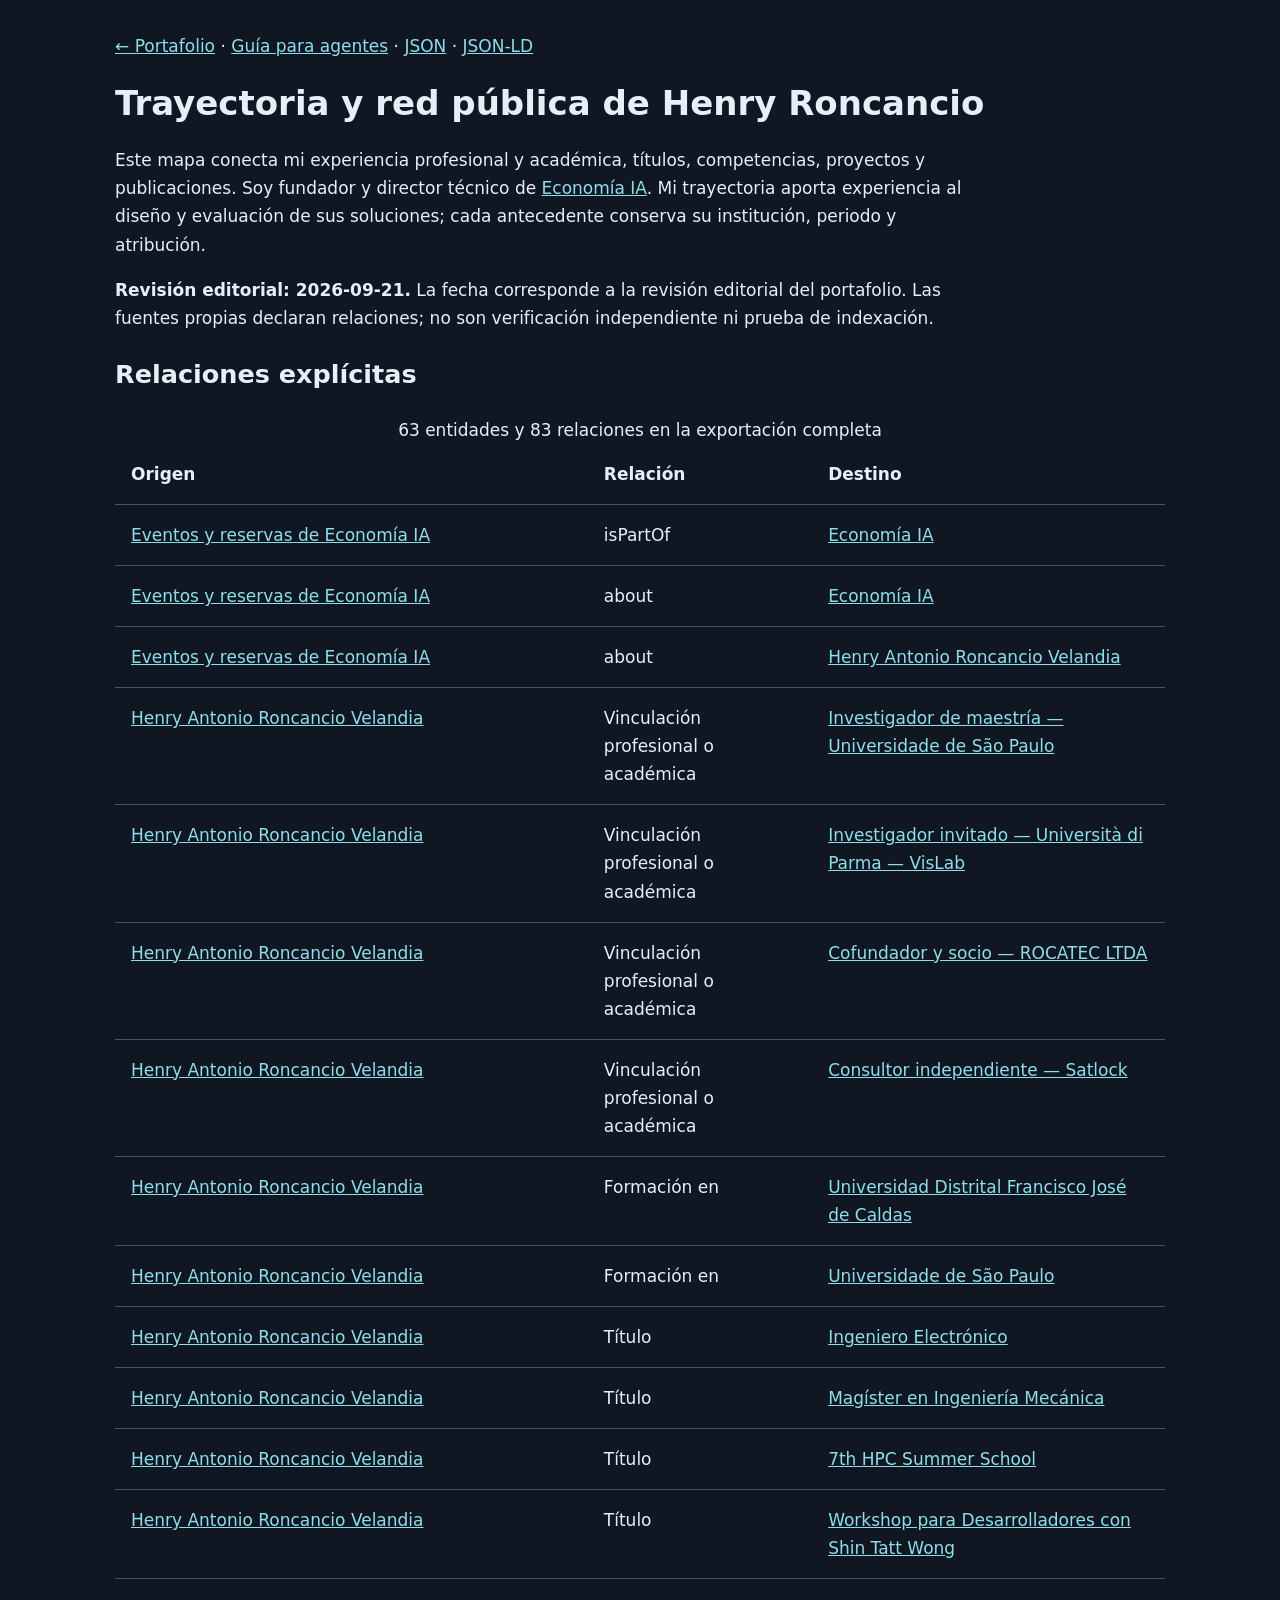
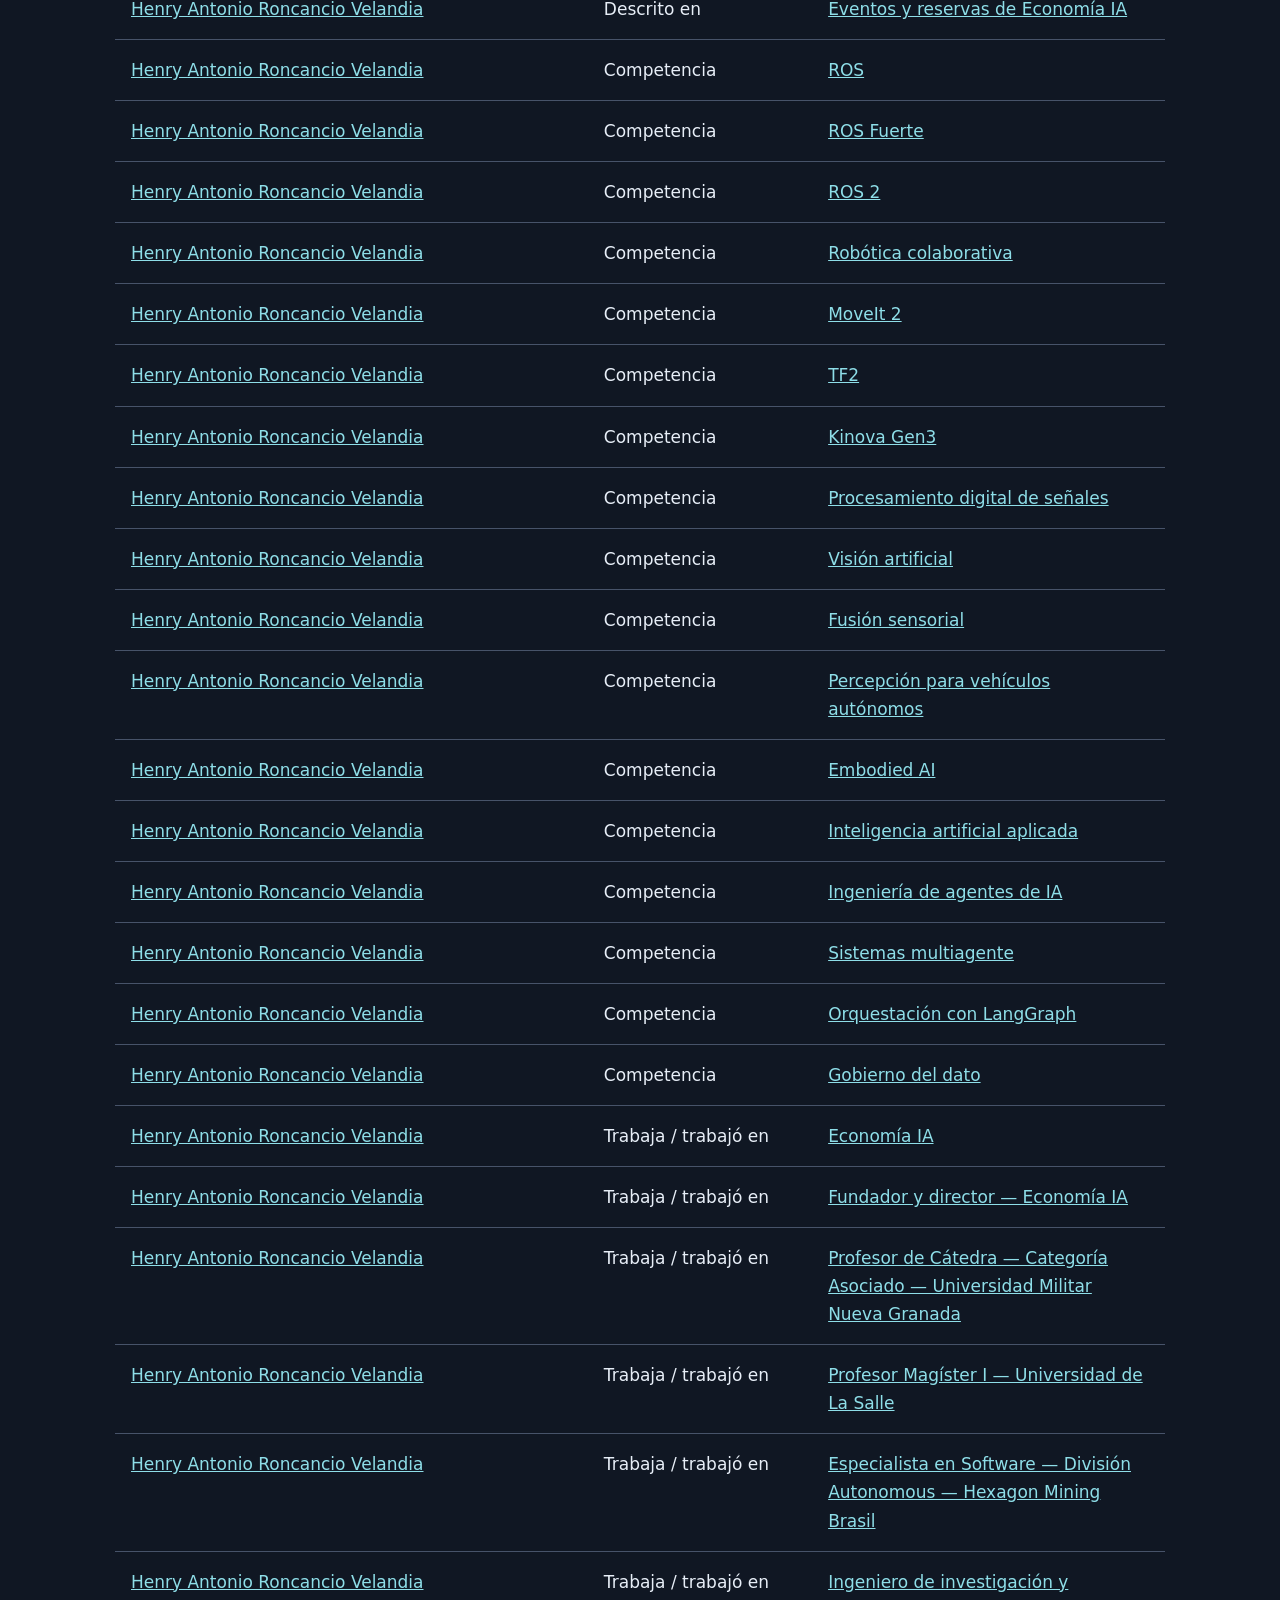
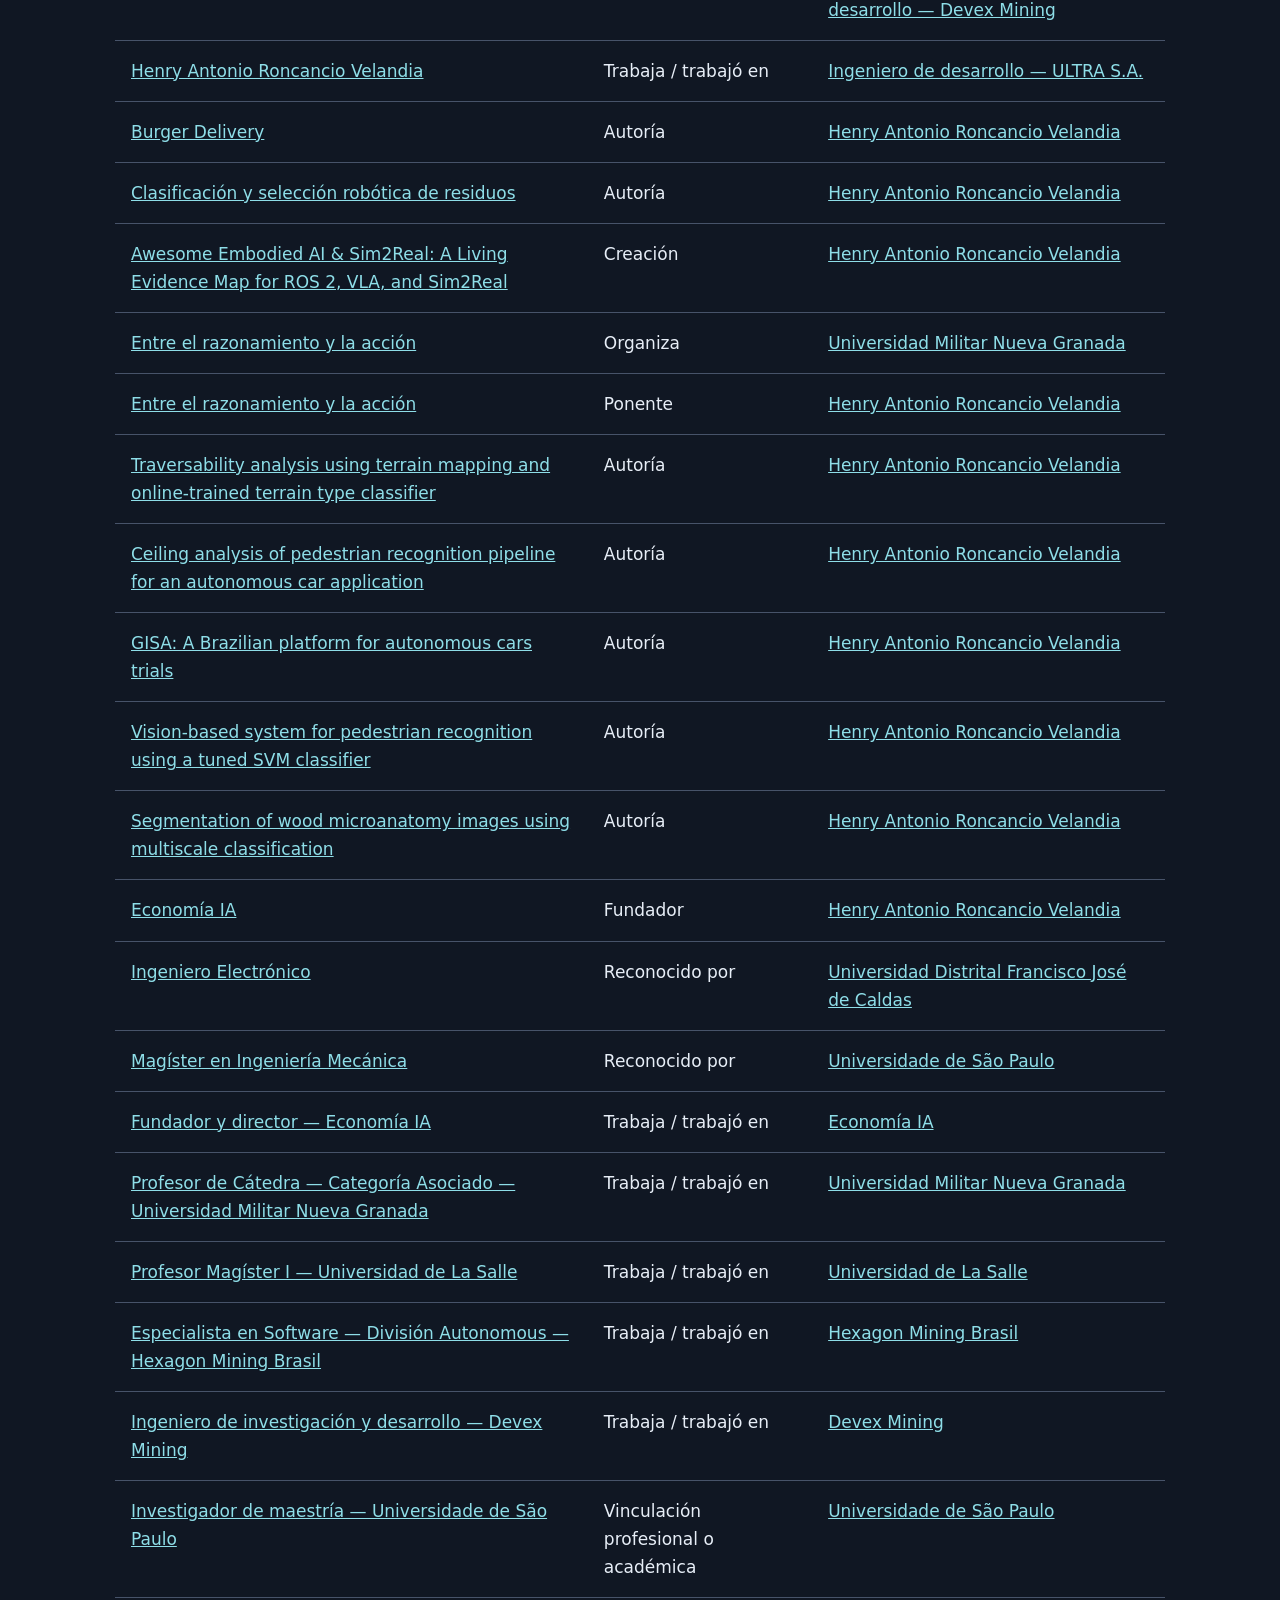
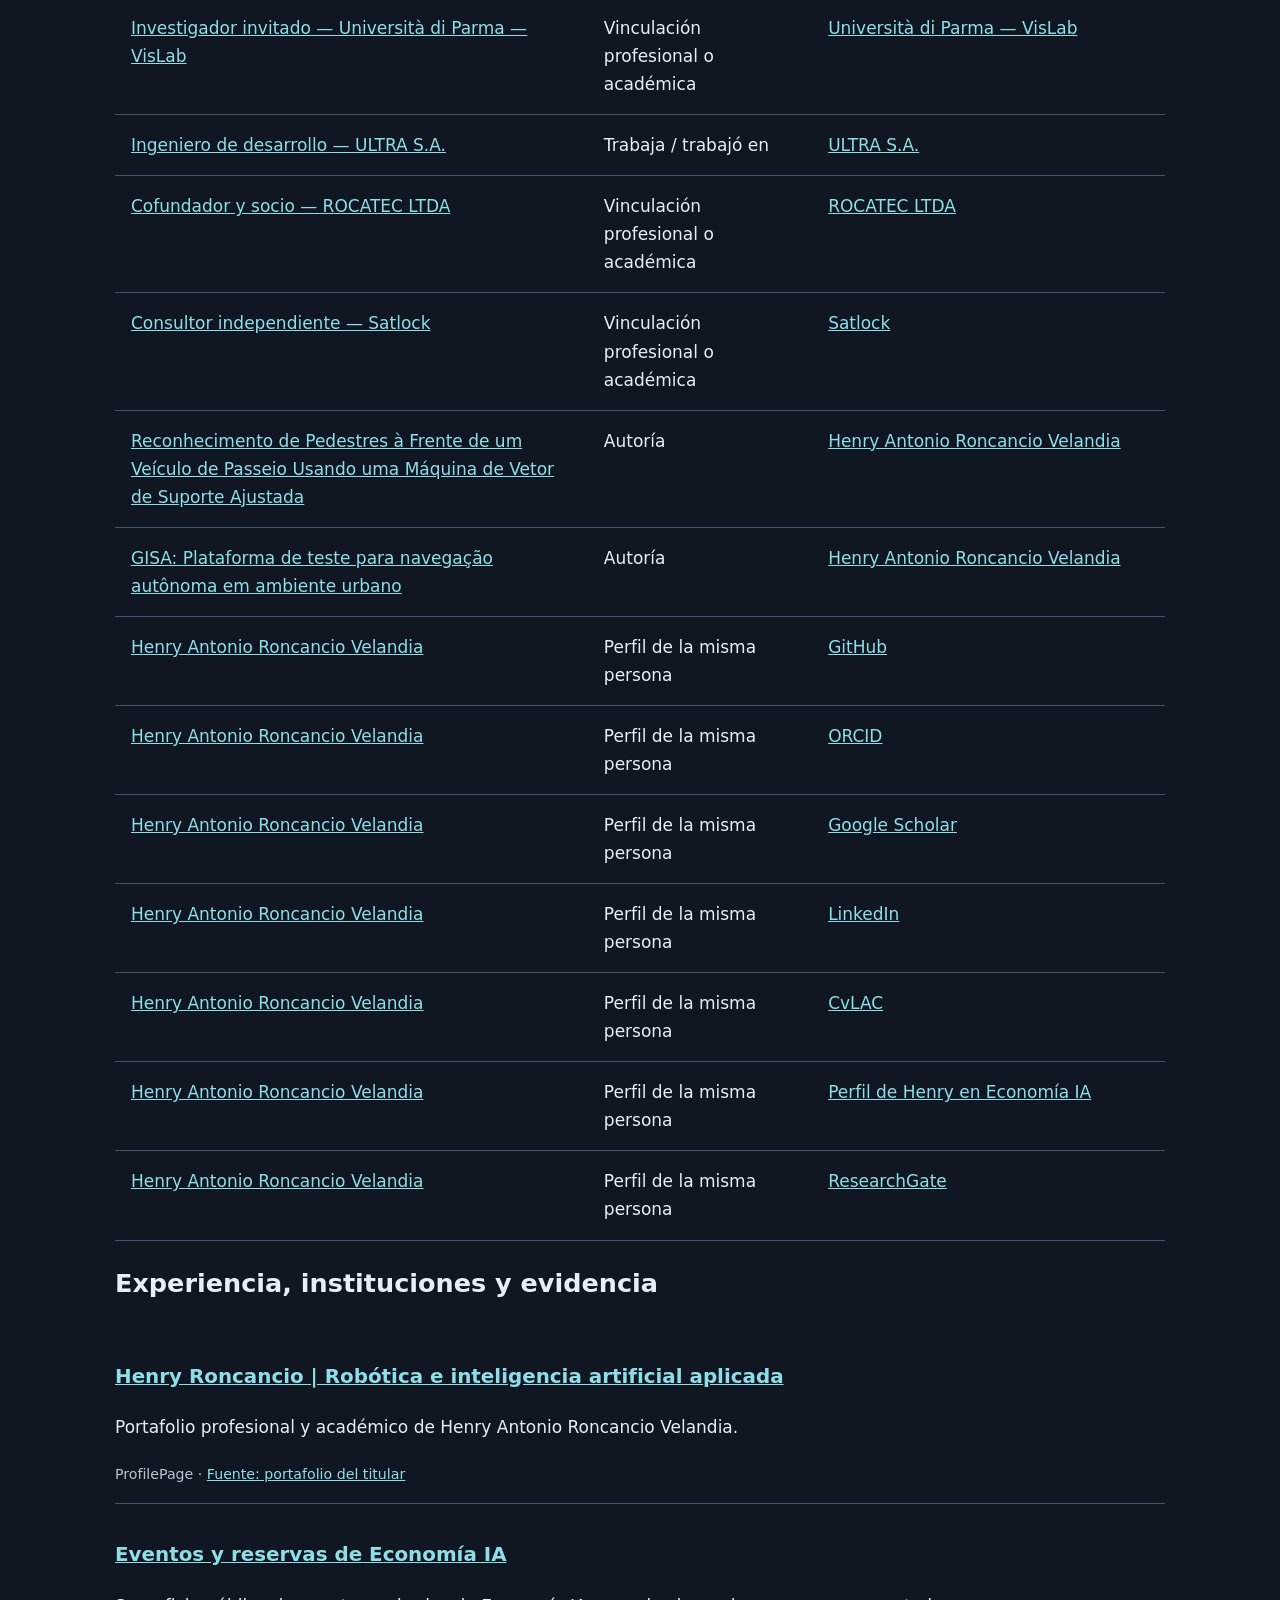
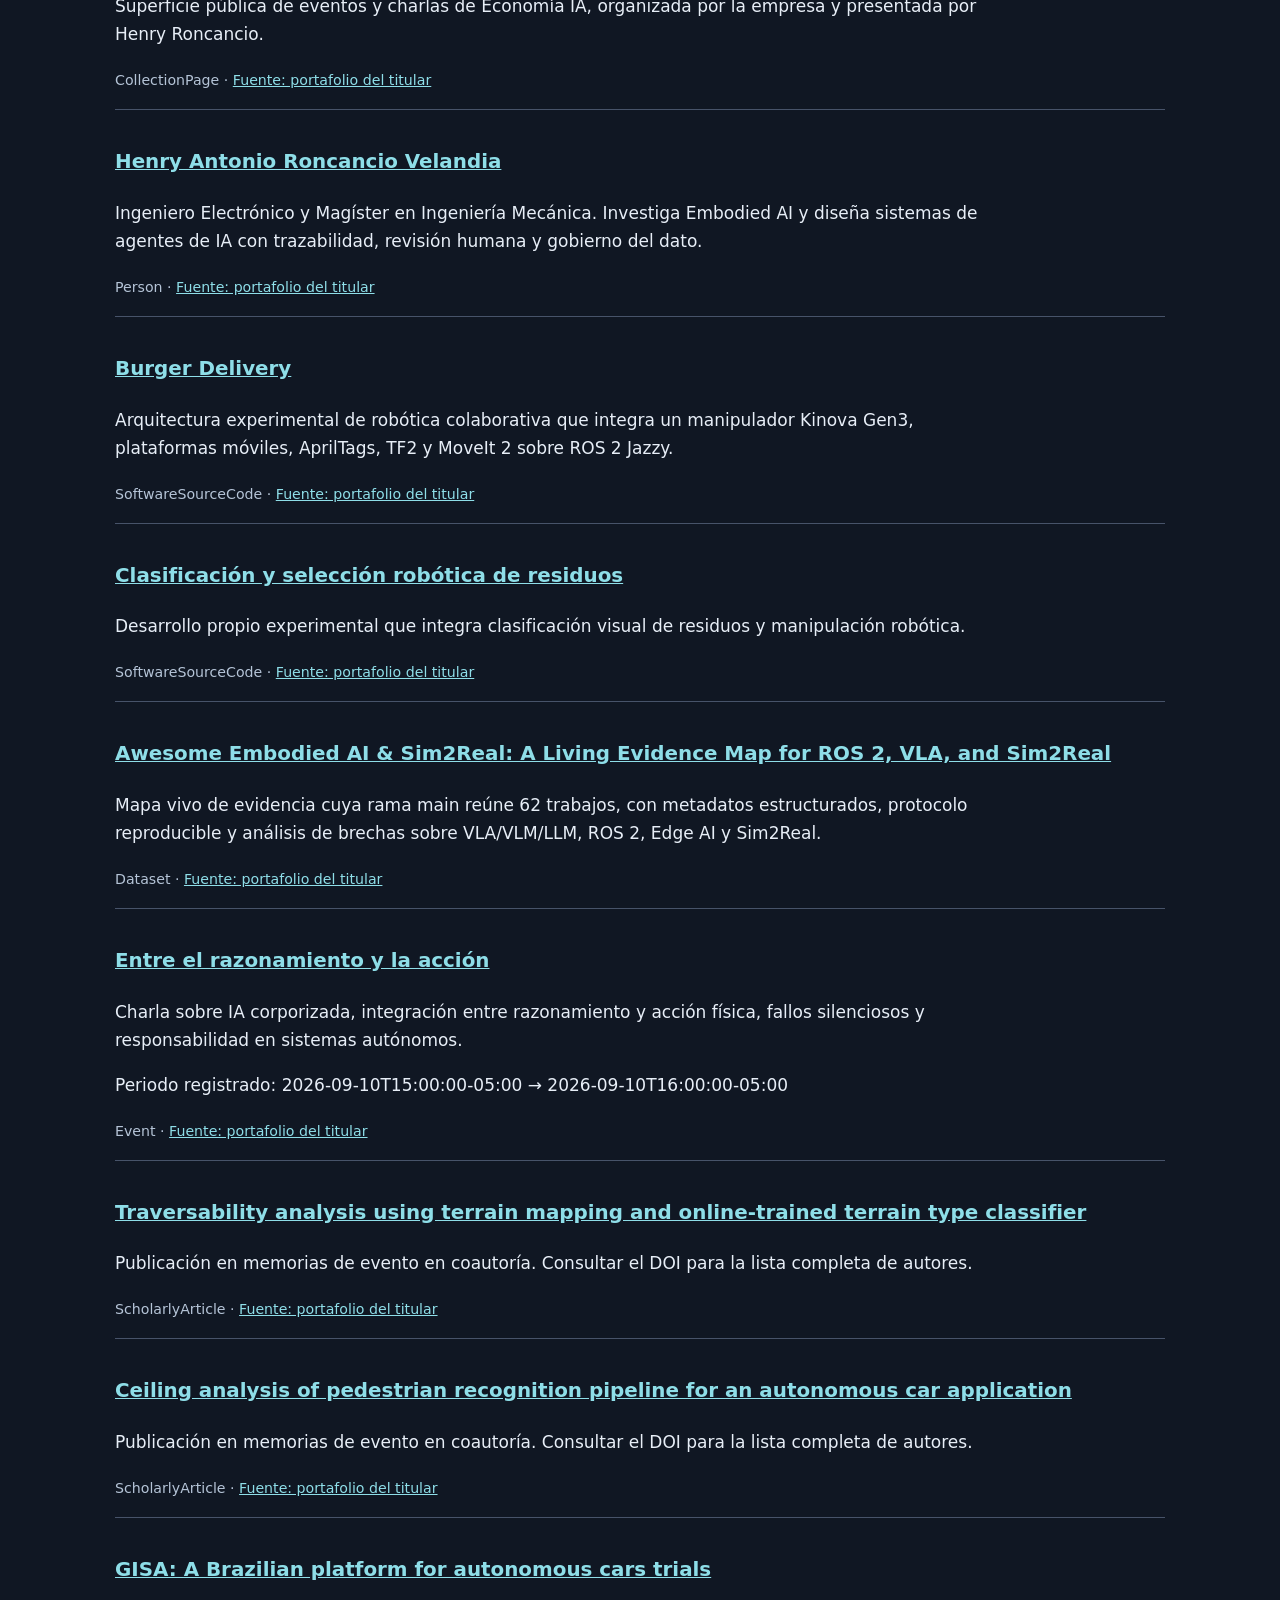
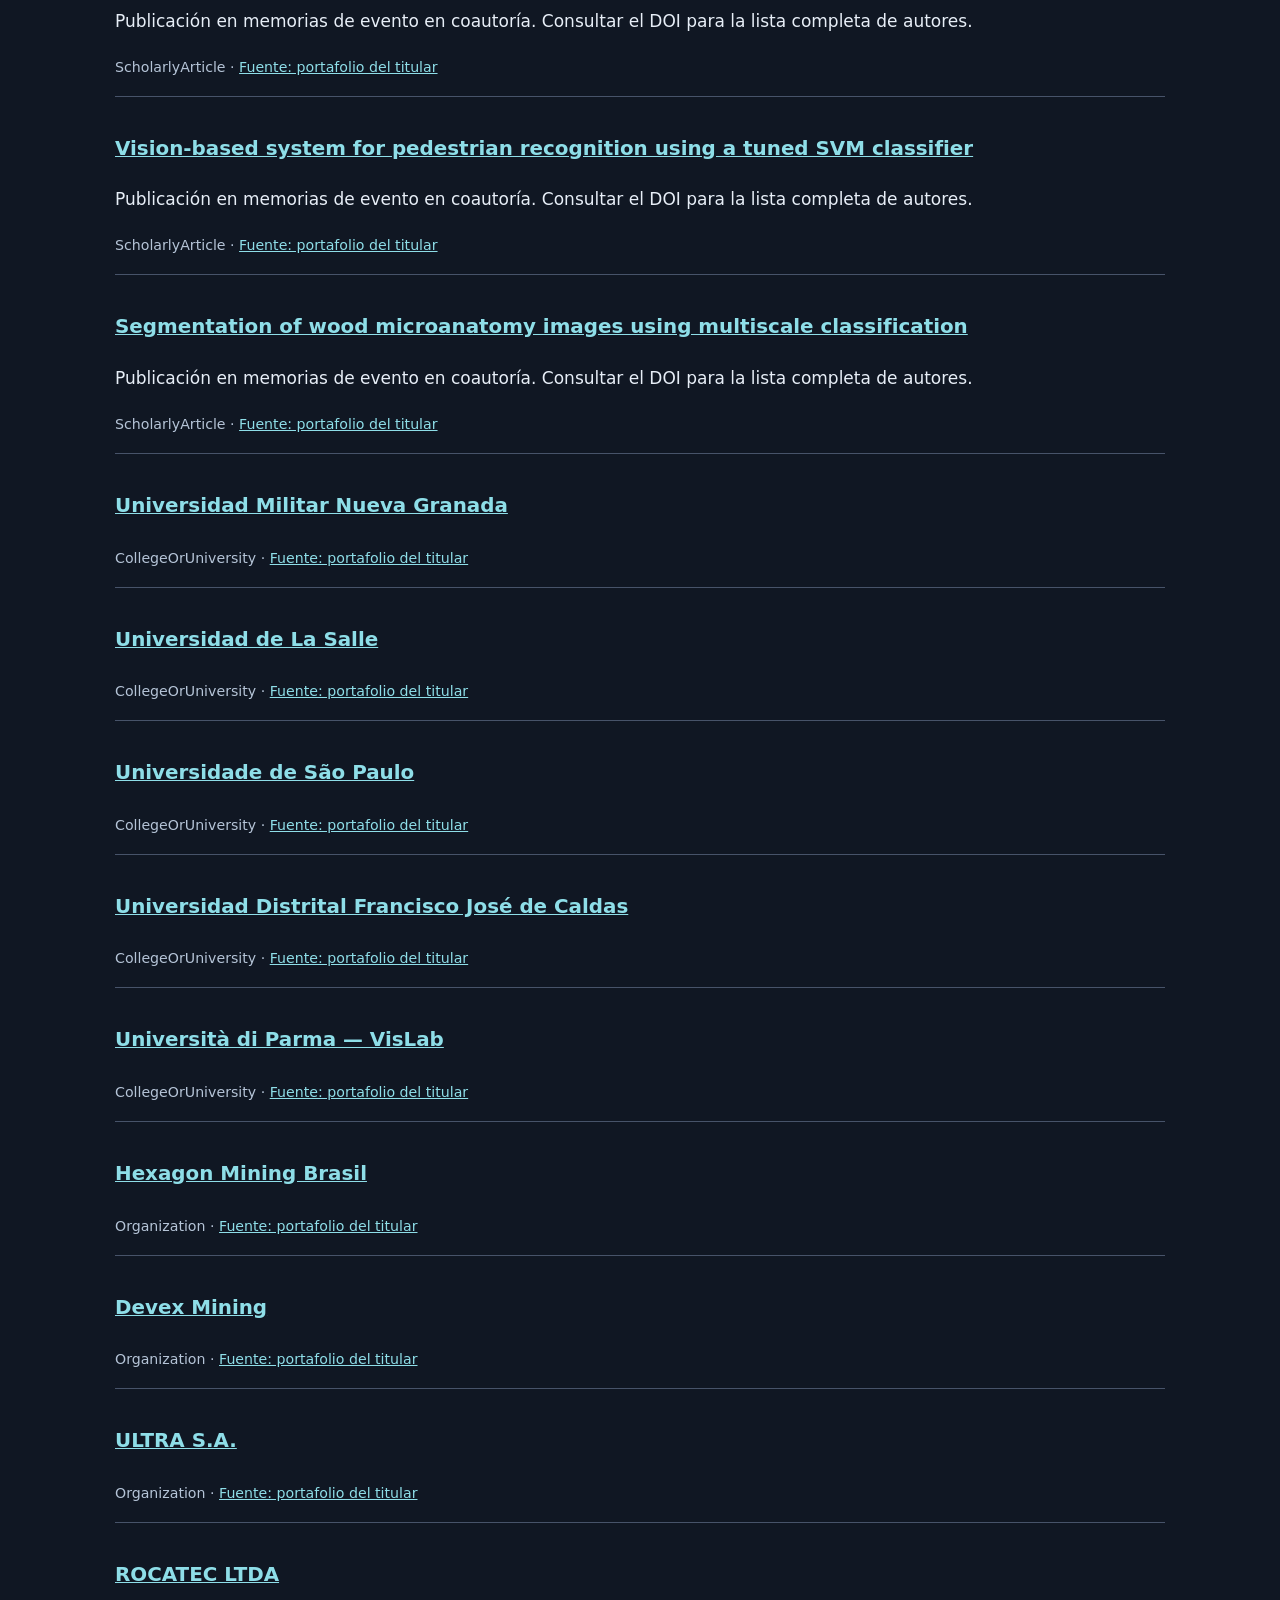
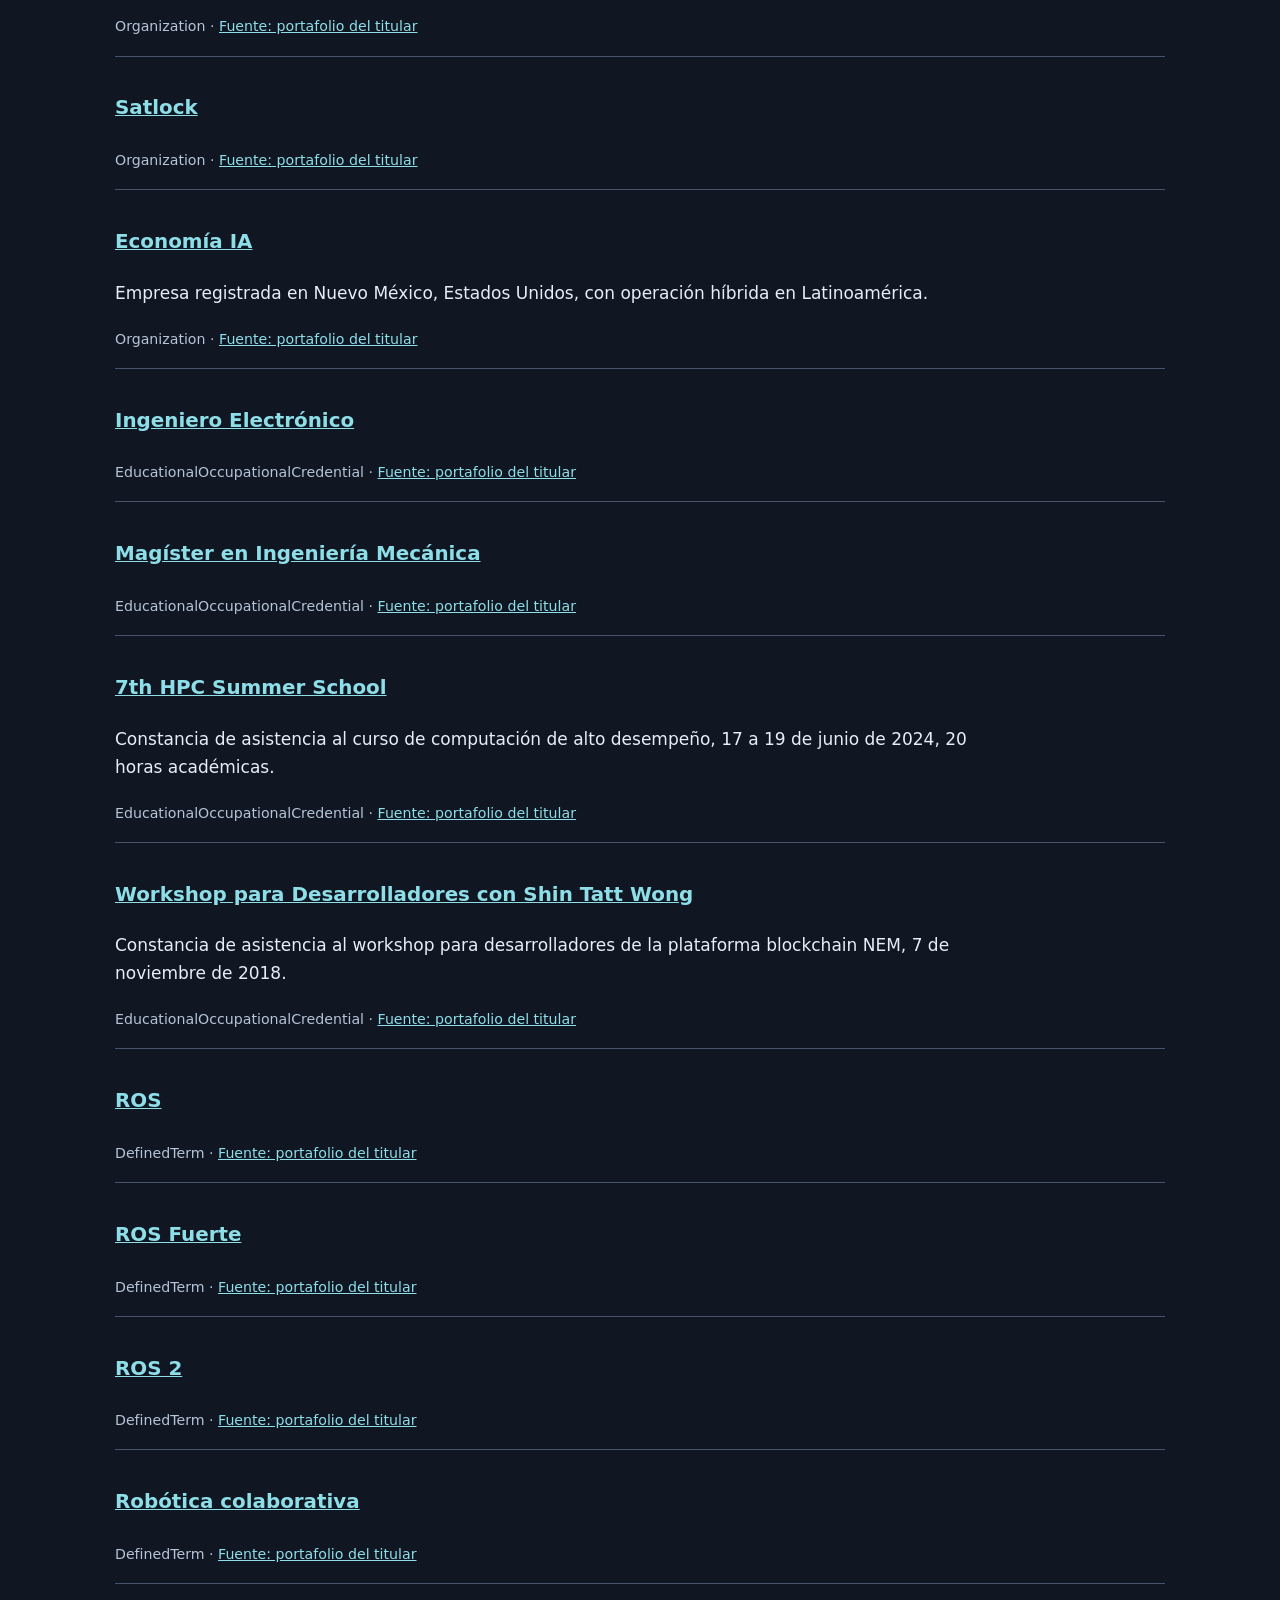
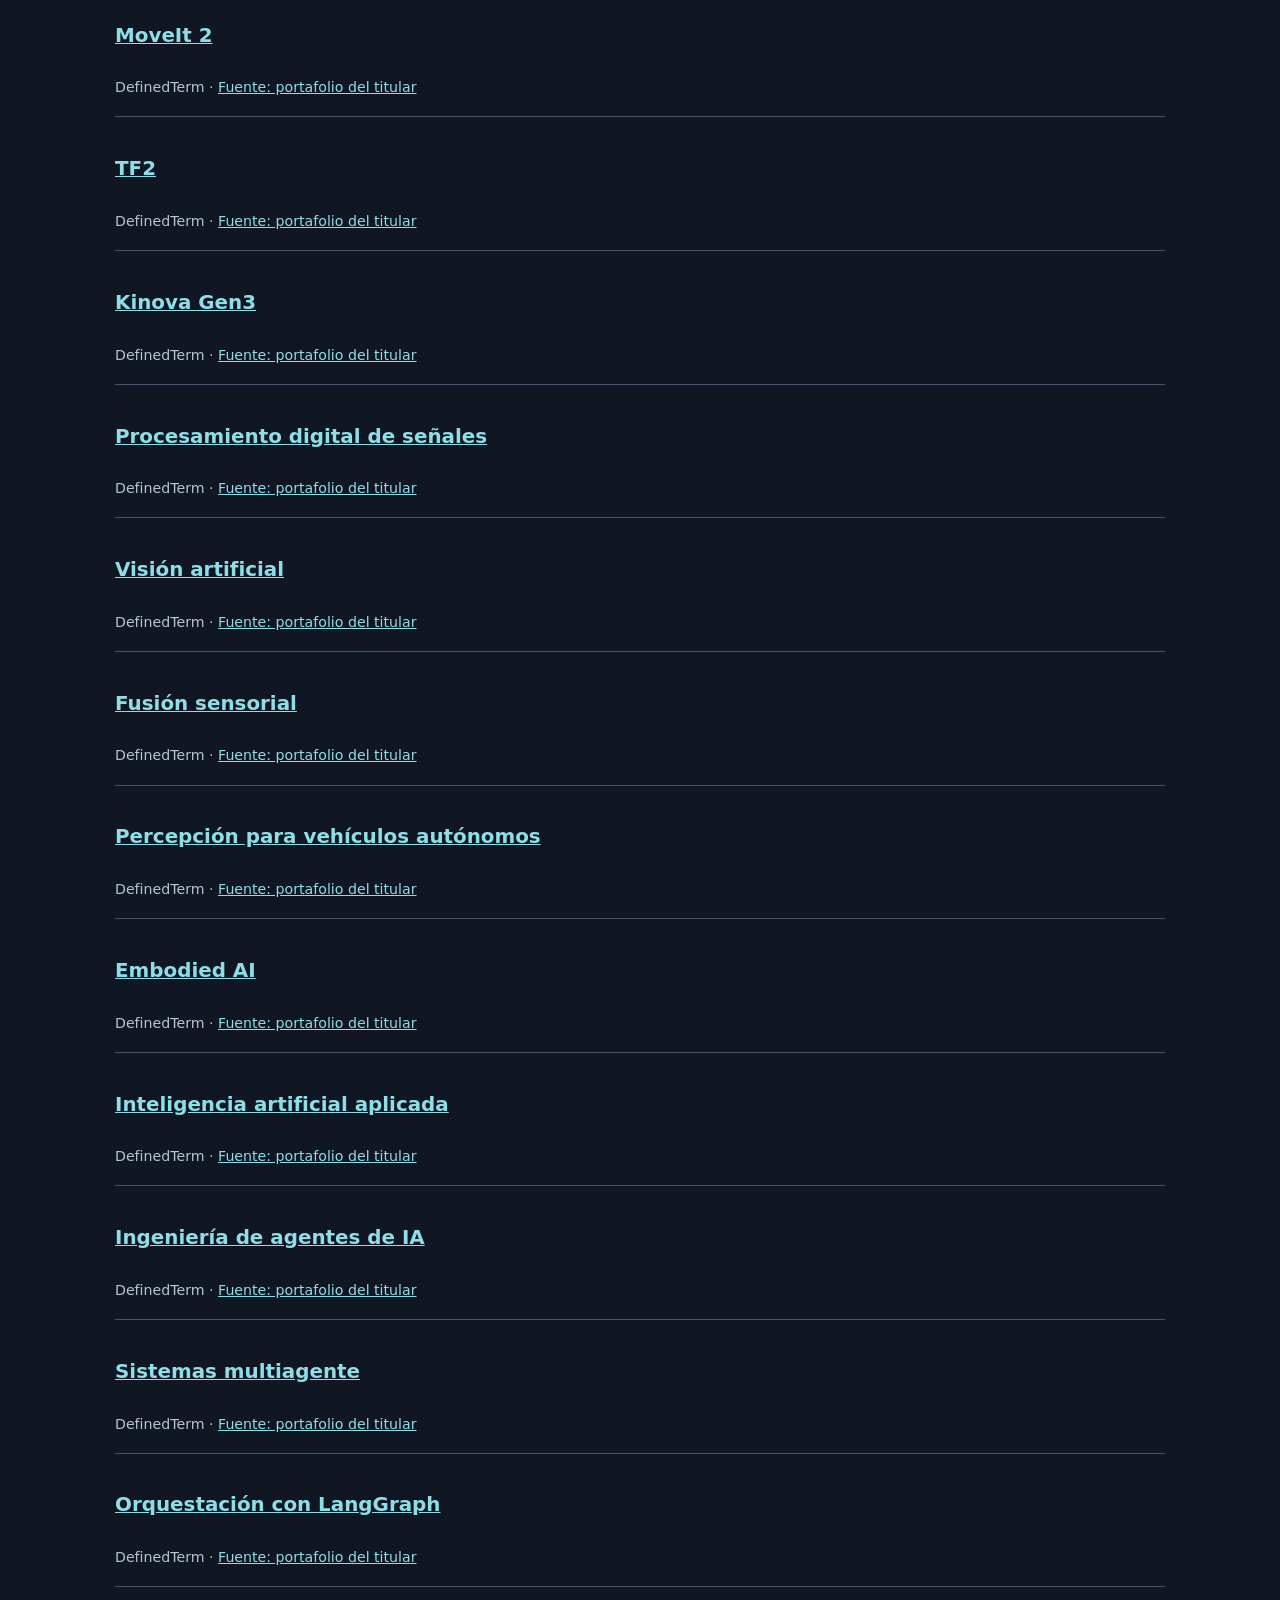
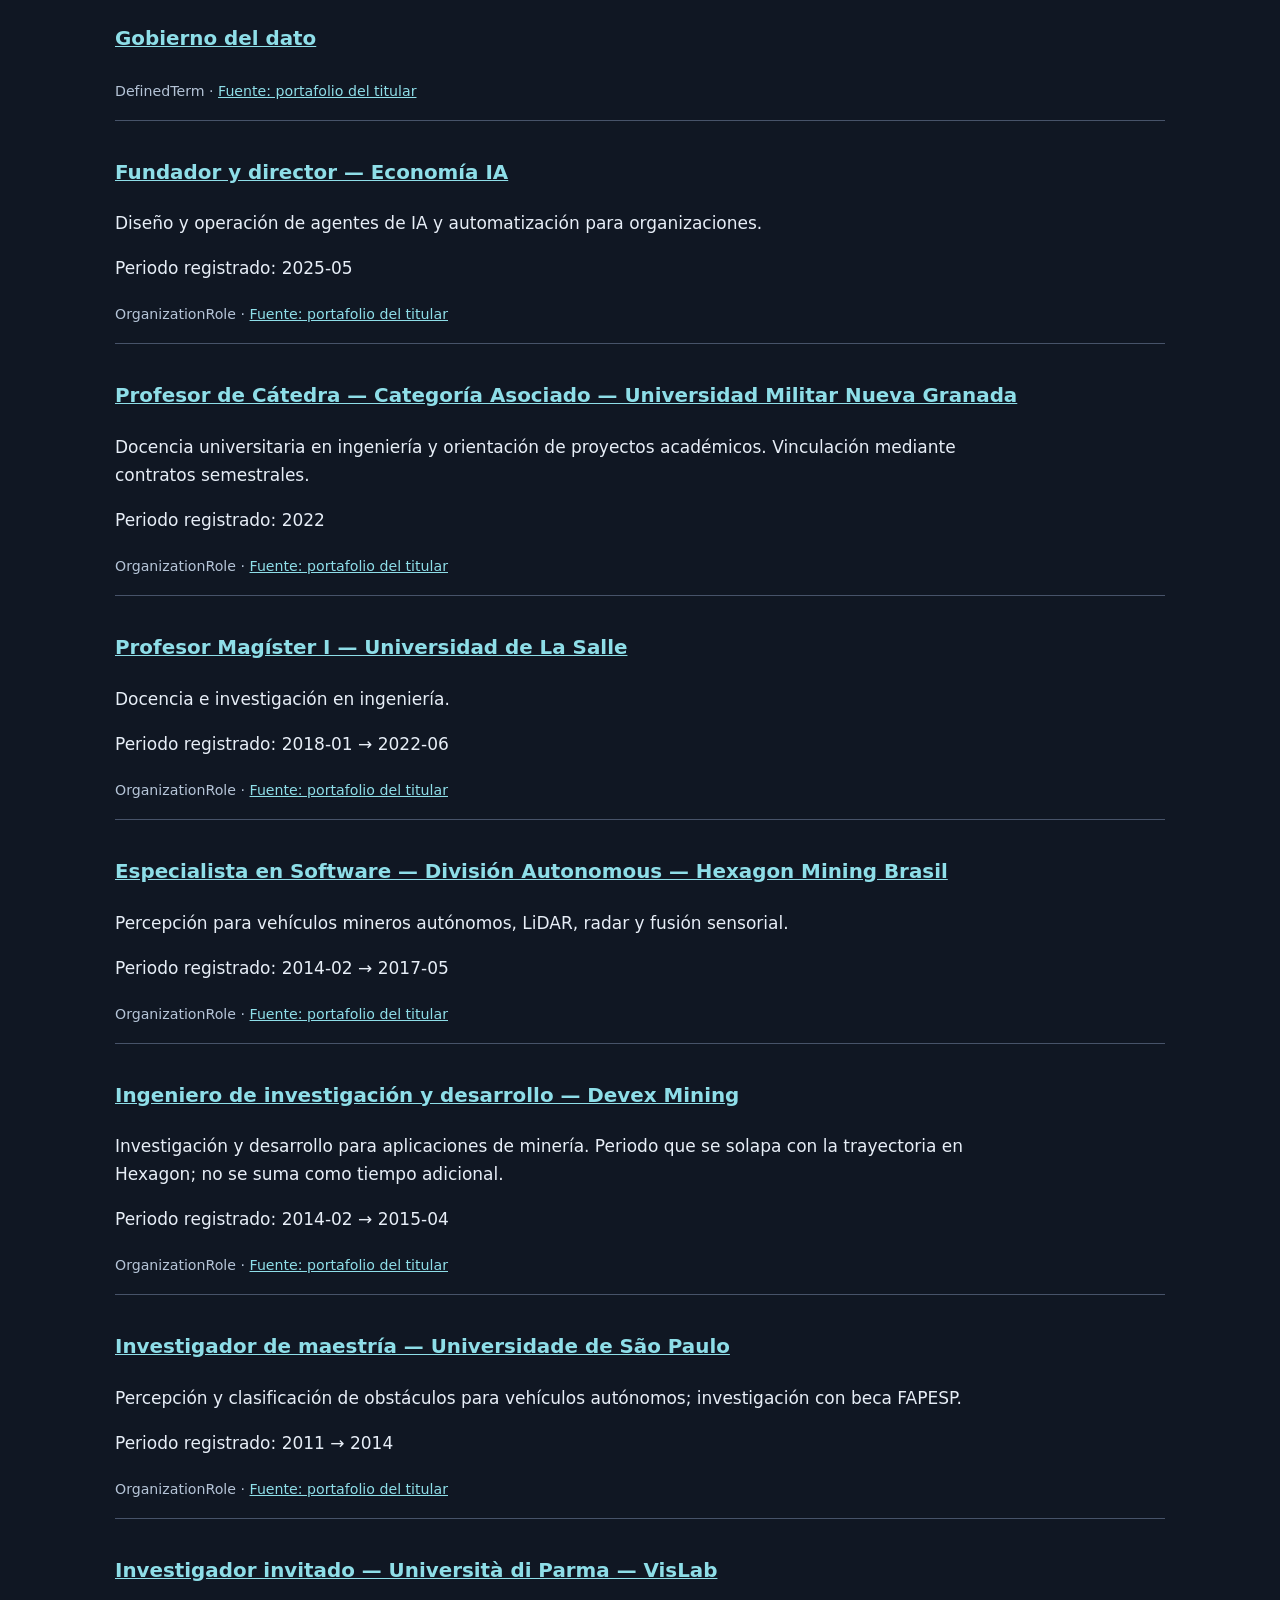
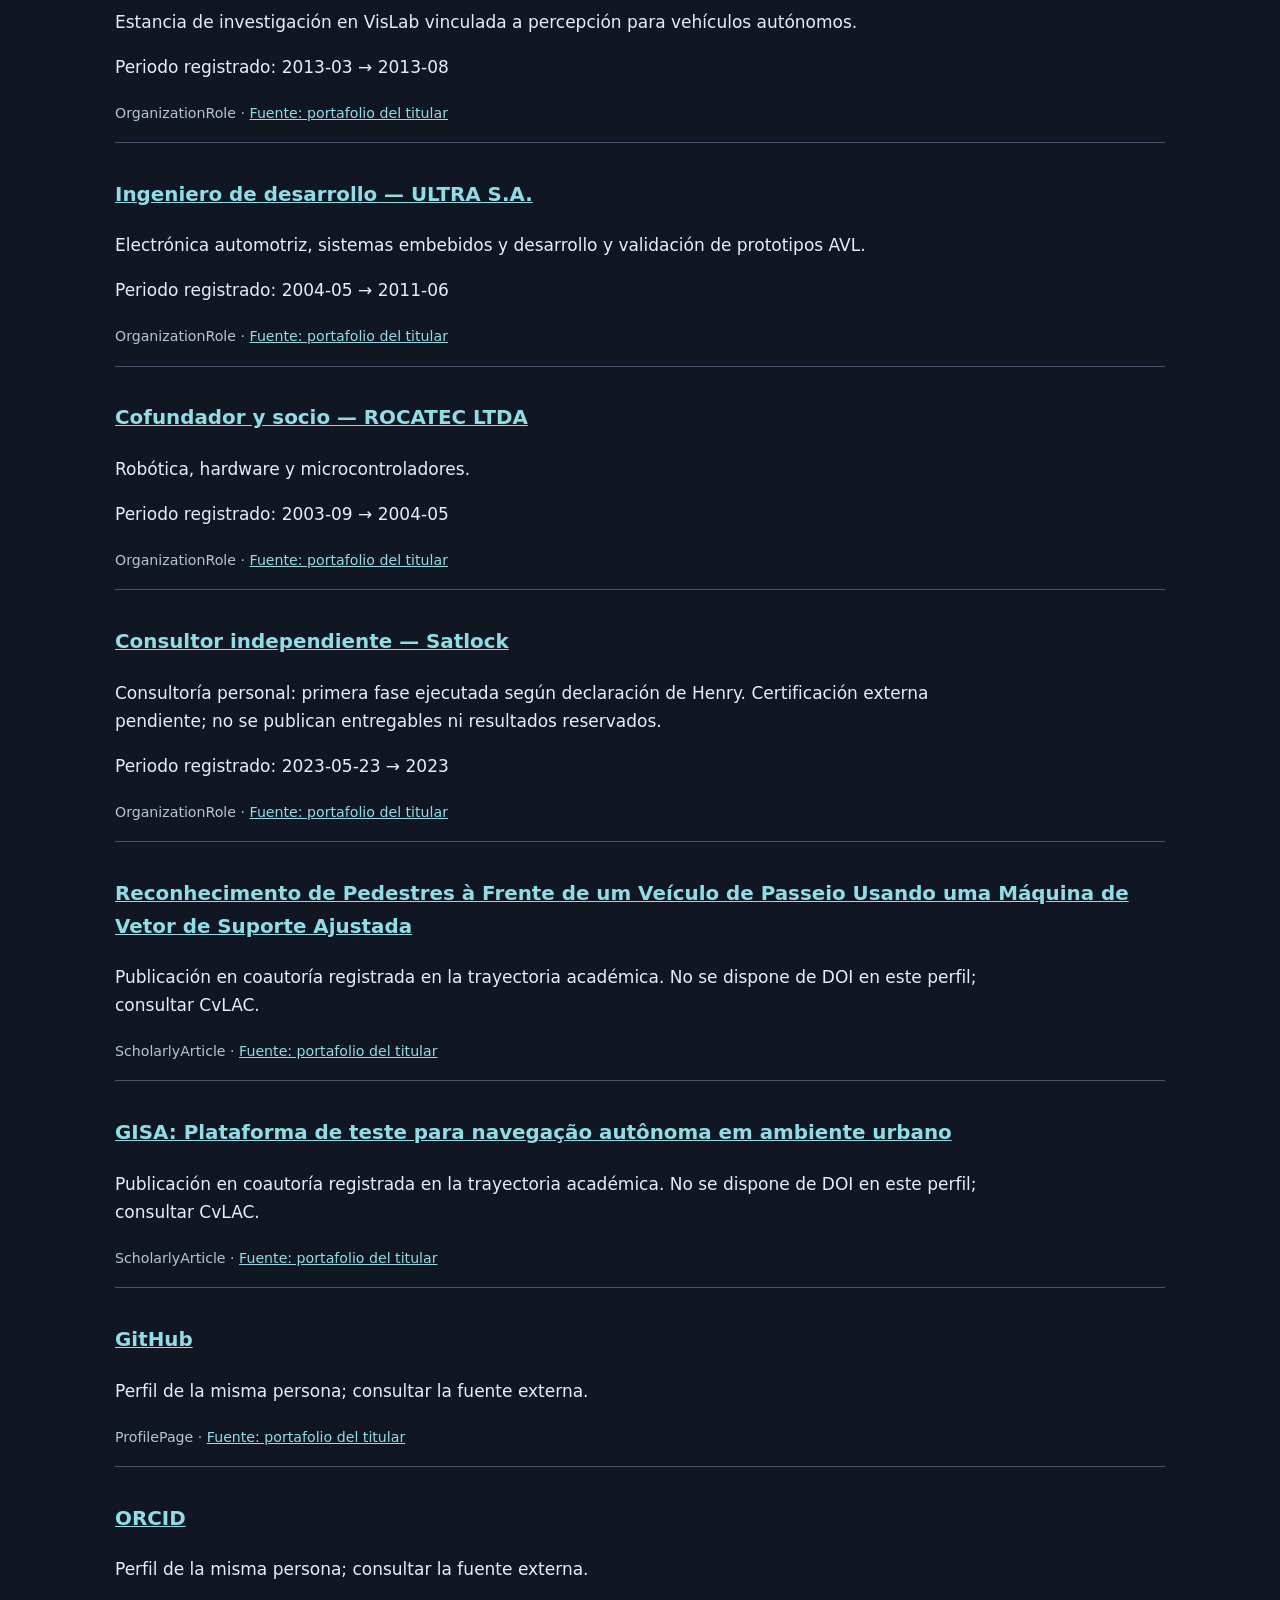
==== red-publica.html @ dcfa903f "Add HPC Summer School and NEM workshop certificates to the public graph Both are attendance certific" ====
<!doctype html>
<html lang="es"><head><meta charset="utf-8"><meta name="viewport" content="width=device-width, initial-scale=1">
<title>Red pública de Henry Roncancio — trayectoria y Economía IA</title>
<meta name="description" content="Trayectoria, formación, proyectos y publicaciones de Henry Roncancio, y su relación de fundador con Economía IA. Fuentes e identidades conectadas.">
<link rel="canonical" href="https://roncanciovl.github.io/red-publica.html"><link rel="alternate" type="application/json" href="red-publica.json" title="Nodos y relaciones"><link rel="alternate" type="application/ld+json" href="red-publica.jsonld" title="Grafo Schema.org">
<script type="application/ld+json">{"@context": "https://schema.org", "@graph": [{"@type": "ProfilePage", "@id": "https://roncanciovl.github.io/#profile-page", "url": "https://roncanciovl.github.io/", "name": "Henry Roncancio | Robótica e inteligencia artificial aplicada", "description": "Portafolio profesional y académico de Henry Antonio Roncancio Velandia.", "inLanguage": "es-CO", "dateCreated": "2026-07-22", "dateModified": "2026-09-21", "mainEntity": {"@id": "https://roncanciovl.github.io/#henry-roncancio"}, "hasPart": [{"@id": "https://roncanciovl.github.io/#burger-delivery"}, {"@id": "https://roncanciovl.github.io/#object-classification"}, {"@id": "https://roncanciovl.github.io/#awesome-embodied-ai"}, {"@id": "https://roncanciovl.github.io/#technology-camp-2026"}, {"@id": "https://roncanciovl.github.io/#article-ivs-2014"}, {"@id": "https://roncanciovl.github.io/#article-worv-2013"}, {"@id": "https://roncanciovl.github.io/#article-icit-2013"}, {"@id": "https://roncanciovl.github.io/#article-wea-2012"}, {"@id": "https://roncanciovl.github.io/#article-isspit-2003"}, {"@id": "https://roncanciovl.github.io/#conem-2012"}, {"@id": "https://roncanciovl.github.io/#sbein-2012"}, {"@id": "https://roncanciovl.github.io/#reservas-eventos-economia-ia"}]}, {"@type": "CollectionPage", "@id": "https://roncanciovl.github.io/#reservas-eventos-economia-ia", "name": "Eventos y reservas de Economía IA", "description": "Superficie pública de eventos y charlas de Economía IA, organizada por la empresa y presentada por Henry Roncancio.", "url": "https://reservas.economiaia.business/", "isPartOf": {"@id": "https://www.economiaia.business/#organization"}, "about": [{"@id": "https://www.economiaia.business/#organization"}, {"@id": "https://roncanciovl.github.io/#henry-roncancio"}]}, {"@type": "Person", "@id": "https://roncanciovl.github.io/#henry-roncancio", "name": "Henry Antonio Roncancio Velandia", "alternateName": ["Henry Roncancio", "roncanciovl"], "description": "Ingeniero Electrónico y Magíster en Ingeniería Mecánica. Investiga Embodied AI y diseña sistemas de agentes de IA con trazabilidad, revisión humana y gobierno del dato.", "jobTitle": ["Profesor de Cátedra — Categoría Asociado", "Adjunct Associate Professor"], "url": "https://roncanciovl.github.io/", "image": "https://github.com/roncanciovl.png", "email": "mailto:henryroncanciovelandia@gmail.com", "identifier": {"@type": "PropertyValue", "propertyID": "ORCID", "value": "0009-0009-9954-9813", "url": "https://orcid.org/0009-0009-9954-9813"}, "affiliation": [{"@id": "https://roncanciovl.github.io/#rol-usp"}, {"@id": "https://roncanciovl.github.io/#rol-parma"}, {"@id": "https://roncanciovl.github.io/#rol-rocatec"}, {"@id": "https://roncanciovl.github.io/#rol-satlock"}], "alumniOf": [{"@id": "https://roncanciovl.github.io/#distrital"}, {"@id": "https://roncanciovl.github.io/#usp"}], "hasCredential": [{"@id": "https://roncanciovl.github.io/#titulo-electronica"}, {"@id": "https://roncanciovl.github.io/#titulo-maestria"}, {"@id": "https://roncanciovl.github.io/#certificado-hpc-2024"}, {"@id": "https://roncanciovl.github.io/#certificado-nem-2018"}], "sameAs": ["https://github.com/roncanciovl", "https://orcid.org/0009-0009-9954-9813", "https://scholar.google.com/citations?user=1iRSoqgAAAAJ", "https://www.linkedin.com/in/henry-roncancio-a7341015/", "https://scienti.minciencias.gov.co/cvlac/visualizador/generarCurriculoCv.do?cod_rh=0000005738", "https://www.economiaia.business/henry_roncancio.html", "https://www.researchgate.net/profile/Henry-Roncancio-2"], "subjectOf": [{"@type": "WebPage", "name": "Red pública profesional", "url": "https://roncanciovl.github.io/red-publica.html"}, {"@id": "https://roncanciovl.github.io/#reservas-eventos-economia-ia"}], "knowsAbout": [{"@id": "https://roncanciovl.github.io/#competencia-1"}, {"@id": "https://roncanciovl.github.io/#competencia-2"}, {"@id": "https://roncanciovl.github.io/#competencia-3"}, {"@id": "https://roncanciovl.github.io/#competencia-4"}, {"@id": "https://roncanciovl.github.io/#competencia-5"}, {"@id": "https://roncanciovl.github.io/#competencia-6"}, {"@id": "https://roncanciovl.github.io/#competencia-7"}, {"@id": "https://roncanciovl.github.io/#competencia-8"}, {"@id": "https://roncanciovl.github.io/#competencia-9"}, {"@id": "https://roncanciovl.github.io/#competencia-10"}, {"@id": "https://roncanciovl.github.io/#competencia-11"}, {"@id": "https://roncanciovl.github.io/#competencia-12"}, {"@id": "https://roncanciovl.github.io/#competencia-13"}, {"@id": "https://roncanciovl.github.io/#competencia-14"}, {"@id": "https://roncanciovl.github.io/#competencia-15"}, {"@id": "https://roncanciovl.github.io/#competencia-16"}, {"@id": "https://roncanciovl.github.io/#competencia-17"}], "worksFor": [{"@id": "https://www.economiaia.business/#organization"}, {"@id": "https://roncanciovl.github.io/#rol-economia-ia"}, {"@id": "https://roncanciovl.github.io/#rol-umng"}, {"@id": "https://roncanciovl.github.io/#rol-salle"}, {"@id": "https://roncanciovl.github.io/#rol-hexagon"}, {"@id": "https://roncanciovl.github.io/#rol-devex"}, {"@id": "https://roncanciovl.github.io/#rol-ultra"}]}, {"@type": "SoftwareSourceCode", "@id": "https://roncanciovl.github.io/#burger-delivery", "name": "Burger Delivery", "description": "Arquitectura experimental de robótica colaborativa que integra un manipulador Kinova Gen3, plataformas móviles, AprilTags, TF2 y MoveIt 2 sobre ROS 2 Jazzy.", "url": "https://github.com/roncanciovl/burger_delivery", "codeRepository": "https://github.com/roncanciovl/burger_delivery", "identifier": "https://doi.org/10.5281/zenodo.21809949", "license": "https://www.apache.org/licenses/LICENSE-2.0", "author": {"@id": "https://roncanciovl.github.io/#henry-roncancio"}}, {"@type": "SoftwareSourceCode", "@id": "https://roncanciovl.github.io/#object-classification", "name": "Clasificación y selección robótica de residuos", "description": "Desarrollo propio experimental que integra clasificación visual de residuos y manipulación robótica.", "url": "https://github.com/roncanciovl/objectclassification", "codeRepository": "https://github.com/roncanciovl/objectclassification", "identifier": "https://doi.org/10.5281/zenodo.21809963", "programmingLanguage": "Python", "license": "https://www.apache.org/licenses/LICENSE-2.0", "author": {"@id": "https://roncanciovl.github.io/#henry-roncancio"}}, {"@type": "Dataset", "@id": "https://roncanciovl.github.io/#awesome-embodied-ai", "name": "Awesome Embodied AI & Sim2Real: A Living Evidence Map for ROS 2, VLA, and Sim2Real", "description": "Mapa vivo de evidencia cuya rama main reúne 62 trabajos, con metadatos estructurados, protocolo reproducible y análisis de brechas sobre VLA/VLM/LLM, ROS 2, Edge AI y Sim2Real.", "url": "https://github.com/roncanciovl/awesome-embodied-ai", "identifier": "https://doi.org/10.5281/zenodo.22714216", "sameAs": ["https://doi.org/10.5281/zenodo.22179171"], "license": "https://creativecommons.org/licenses/by-sa/4.0/", "dateModified": "2026-09-24", "creator": {"@id": "https://roncanciovl.github.io/#henry-roncancio"}}, {"@type": "Event", "@id": "https://roncanciovl.github.io/#technology-camp-2026", "name": "Entre el razonamiento y la acción", "description": "Charla sobre IA corporizada, integración entre razonamiento y acción física, fallos silenciosos y responsabilidad en sistemas autónomos.", "startDate": "2026-09-10T15:00:00-05:00", "endDate": "2026-09-10T16:00:00-05:00", "eventAttendanceMode": "https://schema.org/OfflineEventAttendanceMode", "location": {"@type": "Place", "name": "Auditorio D, Campus Nueva Granada", "address": "Cajicá, Colombia"}, "organizer": {"@id": "https://roncanciovl.github.io/#umng"}, "performer": {"@id": "https://roncanciovl.github.io/#henry-roncancio"}}, {"@type": "ScholarlyArticle", "@id": "https://roncanciovl.github.io/#article-ivs-2014", "name": "Traversability analysis using terrain mapping and online-trained terrain type classifier", "identifier": "https://doi.org/10.1109/IVS.2014.6856427", "datePublished": "2014", "publisher": {"@type": "Organization", "name": "IEEE"}, "author": {"@id": "https://roncanciovl.github.io/#henry-roncancio"}, "description": "Publicación en memorias de evento en coautoría. Consultar el DOI para la lista completa de autores.", "url": "https://doi.org/10.1109/IVS.2014.6856427"}, {"@type": "ScholarlyArticle", "@id": "https://roncanciovl.github.io/#article-worv-2013", "name": "Ceiling analysis of pedestrian recognition pipeline for an autonomous car application", "identifier": "https://doi.org/10.1109/WORV.2013.6521941", "datePublished": "2013", "publisher": {"@type": "Organization", "name": "IEEE"}, "author": {"@id": "https://roncanciovl.github.io/#henry-roncancio"}, "description": "Publicación en memorias de evento en coautoría. Consultar el DOI para la lista completa de autores.", "url": "https://doi.org/10.1109/WORV.2013.6521941"}, {"@type": "ScholarlyArticle", "@id": "https://roncanciovl.github.io/#article-icit-2013", "name": "GISA: A Brazilian platform for autonomous cars trials", "identifier": "https://doi.org/10.1109/ICIT.2013.6505652", "datePublished": "2013", "publisher": {"@type": "Organization", "name": "IEEE"}, "author": {"@id": "https://roncanciovl.github.io/#henry-roncancio"}, "description": "Publicación en memorias de evento en coautoría. Consultar el DOI para la lista completa de autores.", "url": "https://doi.org/10.1109/ICIT.2013.6505652"}, {"@type": "ScholarlyArticle", "@id": "https://roncanciovl.github.io/#article-wea-2012", "name": "Vision-based system for pedestrian recognition using a tuned SVM classifier", "identifier": "https://doi.org/10.1109/WEA.2012.6220095", "datePublished": "2012", "publisher": {"@type": "Organization", "name": "IEEE"}, "author": {"@id": "https://roncanciovl.github.io/#henry-roncancio"}, "description": "Publicación en memorias de evento en coautoría. Consultar el DOI para la lista completa de autores.", "url": "https://doi.org/10.1109/WEA.2012.6220095"}, {"@type": "ScholarlyArticle", "@id": "https://roncanciovl.github.io/#article-isspit-2003", "name": "Segmentation of wood microanatomy images using multiscale classification", "identifier": "https://doi.org/10.1109/ISSPIT.2003.1341215", "datePublished": "2003", "publisher": {"@type": "Organization", "name": "IEEE"}, "author": {"@id": "https://roncanciovl.github.io/#henry-roncancio"}, "description": "Publicación en memorias de evento en coautoría. Consultar el DOI para la lista completa de autores.", "url": "https://doi.org/10.1109/ISSPIT.2003.1341215"}, {"@type": "CollegeOrUniversity", "@id": "https://roncanciovl.github.io/#umng", "name": "Universidad Militar Nueva Granada", "url": "https://roncanciovl.github.io/red-publica.html#umng"}, {"@type": "CollegeOrUniversity", "@id": "https://roncanciovl.github.io/#salle", "name": "Universidad de La Salle", "url": "https://roncanciovl.github.io/red-publica.html#salle"}, {"@type": "CollegeOrUniversity", "@id": "https://roncanciovl.github.io/#usp", "name": "Universidade de São Paulo", "url": "https://roncanciovl.github.io/red-publica.html#usp"}, {"@type": "CollegeOrUniversity", "@id": "https://roncanciovl.github.io/#distrital", "name": "Universidad Distrital Francisco José de Caldas", "url": "https://roncanciovl.github.io/red-publica.html#distrital"}, {"@type": "CollegeOrUniversity", "@id": "https://roncanciovl.github.io/#parma", "name": "Università di Parma — VisLab", "url": "https://roncanciovl.github.io/red-publica.html#parma"}, {"@type": "Organization", "@id": "https://roncanciovl.github.io/#hexagon", "name": "Hexagon Mining Brasil", "url": "https://roncanciovl.github.io/red-publica.html#hexagon"}, {"@type": "Organization", "@id": "https://roncanciovl.github.io/#devex", "name": "Devex Mining", "url": "https://roncanciovl.github.io/red-publica.html#devex"}, {"@type": "Organization", "@id": "https://roncanciovl.github.io/#ultra", "name": "ULTRA S.A.", "url": "https://roncanciovl.github.io/red-publica.html#ultra"}, {"@type": "Organization", "@id": "https://roncanciovl.github.io/#rocatec", "name": "ROCATEC LTDA", "url": "https://roncanciovl.github.io/red-publica.html#rocatec"}, {"@type": "Organization", "@id": "https://roncanciovl.github.io/#satlock", "name": "Satlock", "url": "https://roncanciovl.github.io/red-publica.html#satlock"}, {"@type": "Organization", "@id": "https://www.economiaia.business/#organization", "name": "Economía IA", "legalName": "economiaia LLC", "url": "https://www.economiaia.business/", "foundingDate": "2025-05-17", "description": "Empresa registrada en Nuevo México, Estados Unidos, con operación híbrida en Latinoamérica.", "founder": {"@id": "https://roncanciovl.github.io/#henry-roncancio"}, "sameAs": ["https://www.linkedin.com/company/economiaia"]}, {"@type": "EducationalOccupationalCredential", "credentialCategory": "degree", "name": "Ingeniero Electrónico", "educationalLevel": "Bachelor", "recognizedBy": {"@id": "https://roncanciovl.github.io/#distrital"}, "dateCreated": "2003", "@id": "https://roncanciovl.github.io/#titulo-electronica", "url": "https://roncanciovl.github.io/red-publica.html#titulo-electronica"}, {"@type": "EducationalOccupationalCredential", "credentialCategory": "degree", "name": "Magíster en Ingeniería Mecánica", "educationalLevel": "Master", "recognizedBy": {"@id": "https://roncanciovl.github.io/#usp"}, "dateCreated": "2014", "@id": "https://roncanciovl.github.io/#titulo-maestria", "url": "https://roncanciovl.github.io/red-publica.html#titulo-maestria"}, {"@type": "EducationalOccupationalCredential", "credentialCategory": "certificate", "name": "7th HPC Summer School", "description": "Constancia de asistencia al curso de computación de alto desempeño, 17 a 19 de junio de 2024, 20 horas académicas.", "recognizedBy": {"@type": "CollegeOrUniversity", "name": "Universidad de los Andes — Departamento de Física y Departamento de Ingeniería de Sistemas y Computación"}, "dateCreated": "2024-07-10", "@id": "https://roncanciovl.github.io/#certificado-hpc-2024", "url": "https://roncanciovl.github.io/red-publica.html#certificado-hpc-2024"}, {"@type": "EducationalOccupationalCredential", "credentialCategory": "certificate", "name": "Workshop para Desarrolladores con Shin Tatt Wong", "description": "Constancia de asistencia al workshop para desarrolladores de la plataforma blockchain NEM, 7 de noviembre de 2018.", "recognizedBy": {"@type": "Organization", "name": "Fundación NEM.io — Embajada local en Colombia"}, "dateCreated": "2018-11-07", "@id": "https://roncanciovl.github.io/#certificado-nem-2018", "url": "https://roncanciovl.github.io/red-publica.html#certificado-nem-2018"}, {"@type": "DefinedTerm", "@id": "https://roncanciovl.github.io/#competencia-1", "name": "ROS", "url": "https://roncanciovl.github.io/red-publica.html#competencia-1"}, {"@type": "DefinedTerm", "@id": "https://roncanciovl.github.io/#competencia-2", "name": "ROS Fuerte", "url": "https://roncanciovl.github.io/red-publica.html#competencia-2"}, {"@type": "DefinedTerm", "@id": "https://roncanciovl.github.io/#competencia-3", "name": "ROS 2", "url": "https://roncanciovl.github.io/red-publica.html#competencia-3"}, {"@type": "DefinedTerm", "@id": "https://roncanciovl.github.io/#competencia-4", "name": "Robótica colaborativa", "url": "https://roncanciovl.github.io/red-publica.html#competencia-4"}, {"@type": "DefinedTerm", "@id": "https://roncanciovl.github.io/#competencia-5", "name": "MoveIt 2", "url": "https://roncanciovl.github.io/red-publica.html#competencia-5"}, {"@type": "DefinedTerm", "@id": "https://roncanciovl.github.io/#competencia-6", "name": "TF2", "url": "https://roncanciovl.github.io/red-publica.html#competencia-6"}, {"@type": "DefinedTerm", "@id": "https://roncanciovl.github.io/#competencia-7", "name": "Kinova Gen3", "url": "https://roncanciovl.github.io/red-publica.html#competencia-7"}, {"@type": "DefinedTerm", "@id": "https://roncanciovl.github.io/#competencia-8", "name": "Procesamiento digital de señales", "url": "https://roncanciovl.github.io/red-publica.html#competencia-8"}, {"@type": "DefinedTerm", "@id": "https://roncanciovl.github.io/#competencia-9", "name": "Visión artificial", "url": "https://roncanciovl.github.io/red-publica.html#competencia-9"}, {"@type": "DefinedTerm", "@id": "https://roncanciovl.github.io/#competencia-10", "name": "Fusión sensorial", "url": "https://roncanciovl.github.io/red-publica.html#competencia-10"}, {"@type": "DefinedTerm", "@id": "https://roncanciovl.github.io/#competencia-11", "name": "Percepción para vehículos autónomos", "url": "https://roncanciovl.github.io/red-publica.html#competencia-11"}, {"@type": "DefinedTerm", "@id": "https://roncanciovl.github.io/#competencia-12", "name": "Embodied AI", "url": "https://roncanciovl.github.io/red-publica.html#competencia-12"}, {"@type": "DefinedTerm", "@id": "https://roncanciovl.github.io/#competencia-13", "name": "Inteligencia artificial aplicada", "url": "https://roncanciovl.github.io/red-publica.html#competencia-13"}, {"@type": "DefinedTerm", "@id": "https://roncanciovl.github.io/#competencia-14", "name": "Ingeniería de agentes de IA", "url": "https://roncanciovl.github.io/red-publica.html#competencia-14"}, {"@type": "DefinedTerm", "@id": "https://roncanciovl.github.io/#competencia-15", "name": "Sistemas multiagente", "url": "https://roncanciovl.github.io/red-publica.html#competencia-15"}, {"@type": "DefinedTerm", "@id": "https://roncanciovl.github.io/#competencia-16", "name": "Orquestación con LangGraph", "url": "https://roncanciovl.github.io/red-publica.html#competencia-16"}, {"@type": "DefinedTerm", "@id": "https://roncanciovl.github.io/#competencia-17", "name": "Gobierno del dato", "url": "https://roncanciovl.github.io/red-publica.html#competencia-17"}, {"@type": "OrganizationRole", "@id": "https://roncanciovl.github.io/#rol-economia-ia", "name": "Fundador y director — Economía IA", "roleName": "Fundador y director", "startDate": "2025-05", "description": "Diseño y operación de agentes de IA y automatización para organizaciones.", "url": "https://roncanciovl.github.io/red-publica.html#rol-economia-ia", "worksFor": {"@id": "https://www.economiaia.business/#organization"}}, {"@type": "OrganizationRole", "@id": "https://roncanciovl.github.io/#rol-umng", "name": "Profesor de Cátedra — Categoría Asociado — Universidad Militar Nueva Granada", "roleName": "Profesor de Cátedra — Categoría Asociado", "startDate": "2022", "description": "Docencia universitaria en ingeniería y orientación de proyectos académicos. Vinculación mediante contratos semestrales.", "url": "https://roncanciovl.github.io/red-publica.html#rol-umng", "worksFor": {"@id": "https://roncanciovl.github.io/#umng"}}, {"@type": "OrganizationRole", "@id": "https://roncanciovl.github.io/#rol-salle", "name": "Profesor Magíster I — Universidad de La Salle", "roleName": "Profesor Magíster I", "startDate": "2018-01", "description": "Docencia e investigación en ingeniería.", "url": "https://roncanciovl.github.io/red-publica.html#rol-salle", "worksFor": {"@id": "https://roncanciovl.github.io/#salle"}, "endDate": "2022-06"}, {"@type": "OrganizationRole", "@id": "https://roncanciovl.github.io/#rol-hexagon", "name": "Especialista en Software — División Autonomous — Hexagon Mining Brasil", "roleName": "Especialista en Software — División Autonomous", "startDate": "2014-02", "description": "Percepción para vehículos mineros autónomos, LiDAR, radar y fusión sensorial.", "url": "https://roncanciovl.github.io/red-publica.html#rol-hexagon", "worksFor": {"@id": "https://roncanciovl.github.io/#hexagon"}, "endDate": "2017-05"}, {"@type": "OrganizationRole", "@id": "https://roncanciovl.github.io/#rol-devex", "name": "Ingeniero de investigación y desarrollo — Devex Mining", "roleName": "Ingeniero de investigación y desarrollo", "startDate": "2014-02", "description": "Investigación y desarrollo para aplicaciones de minería. Periodo que se solapa con la trayectoria en Hexagon; no se suma como tiempo adicional.", "url": "https://roncanciovl.github.io/red-publica.html#rol-devex", "worksFor": {"@id": "https://roncanciovl.github.io/#devex"}, "endDate": "2015-04"}, {"@type": "OrganizationRole", "@id": "https://roncanciovl.github.io/#rol-usp", "name": "Investigador de maestría — Universidade de São Paulo", "roleName": "Investigador de maestría", "startDate": "2011", "description": "Percepción y clasificación de obstáculos para vehículos autónomos; investigación con beca FAPESP.", "url": "https://roncanciovl.github.io/red-publica.html#rol-usp", "affiliation": {"@id": "https://roncanciovl.github.io/#usp"}, "endDate": "2014"}, {"@type": "OrganizationRole", "@id": "https://roncanciovl.github.io/#rol-parma", "name": "Investigador invitado — Università di Parma — VisLab", "roleName": "Investigador invitado", "startDate": "2013-03", "description": "Estancia de investigación en VisLab vinculada a percepción para vehículos autónomos.", "url": "https://roncanciovl.github.io/red-publica.html#rol-parma", "affiliation": {"@id": "https://roncanciovl.github.io/#parma"}, "endDate": "2013-08"}, {"@type": "OrganizationRole", "@id": "https://roncanciovl.github.io/#rol-ultra", "name": "Ingeniero de desarrollo — ULTRA S.A.", "roleName": "Ingeniero de desarrollo", "startDate": "2004-05", "description": "Electrónica automotriz, sistemas embebidos y desarrollo y validación de prototipos AVL.", "url": "https://roncanciovl.github.io/red-publica.html#rol-ultra", "worksFor": {"@id": "https://roncanciovl.github.io/#ultra"}, "endDate": "2011-06"}, {"@type": "OrganizationRole", "@id": "https://roncanciovl.github.io/#rol-rocatec", "name": "Cofundador y socio — ROCATEC LTDA", "roleName": "Cofundador y socio", "startDate": "2003-09", "description": "Robótica, hardware y microcontroladores.", "url": "https://roncanciovl.github.io/red-publica.html#rol-rocatec", "affiliation": {"@id": "https://roncanciovl.github.io/#rocatec"}, "endDate": "2004-05"}, {"@type": "OrganizationRole", "@id": "https://roncanciovl.github.io/#rol-satlock", "name": "Consultor independiente — Satlock", "roleName": "Consultor independiente", "startDate": "2023-05-23", "description": "Consultoría personal: primera fase ejecutada según declaración de Henry. Certificación externa pendiente; no se publican entregables ni resultados reservados.", "url": "https://roncanciovl.github.io/red-publica.html#rol-satlock", "affiliation": {"@id": "https://roncanciovl.github.io/#satlock"}, "endDate": "2023"}, {"@type": "ScholarlyArticle", "@id": "https://roncanciovl.github.io/#conem-2012", "name": "Reconhecimento de Pedestres à Frente de um Veículo de Passeio Usando uma Máquina de Vetor de Suporte Ajustada", "datePublished": "2012", "author": {"@id": "https://roncanciovl.github.io/#henry-roncancio"}, "url": "https://roncanciovl.github.io/red-publica.html#conem-2012", "description": "Publicación en coautoría registrada en la trayectoria académica. No se dispone de DOI en este perfil; consultar CvLAC."}, {"@type": "ScholarlyArticle", "@id": "https://roncanciovl.github.io/#sbein-2012", "name": "GISA: Plataforma de teste para navegação autônoma em ambiente urbano", "datePublished": "2012", "author": {"@id": "https://roncanciovl.github.io/#henry-roncancio"}, "url": "https://roncanciovl.github.io/red-publica.html#sbein-2012", "description": "Publicación en coautoría registrada en la trayectoria académica. No se dispone de DOI en este perfil; consultar CvLAC."}]}</script>
<style>body{font:17px/1.65 system-ui,sans-serif;margin:0;background:#101723;color:#e7eef7}main{max-width:1050px;margin:auto;padding:32px 20px}a{color:#8edee8;overflow-wrap:anywhere}h1{line-height:1.2}p{max-width:80ch}table{border-collapse:collapse;width:100%}th,td{text-align:left;vertical-align:top;padding:16px;border-bottom:1px solid #475369}.scroll{overflow-x:auto}small{color:#b5c4d7}article{padding:16px 0;border-bottom:1px solid #475369}:focus-visible{outline:3px solid #f9c860;outline-offset:4px}@media(max-width:600px){th,td{padding:10px}}</style>
</head><body><main><nav><a href="/">← Portafolio</a> · <a href="llms.txt">Guía para agentes</a> · <a href="red-publica.json">JSON</a> · <a href="red-publica.jsonld">JSON-LD</a></nav>
<h1>Trayectoria y red pública de Henry Roncancio</h1>
<p>Este mapa conecta mi experiencia profesional y académica, títulos, competencias, proyectos y publicaciones. Soy fundador y director técnico de <a href="https://www.economiaia.business/quienes_somos.html">Economía IA</a>. Mi trayectoria aporta experiencia al diseño y evaluación de sus soluciones; cada antecedente conserva su institución, periodo y atribución.</p>
<p><strong>Revisión editorial: <time datetime="2026-09-21">2026-09-21</time>.</strong> La fecha corresponde a la revisión editorial del portafolio. Las fuentes propias declaran relaciones; no son verificación independiente ni prueba de indexación.</p>
<h2>Relaciones explícitas</h2><div class="scroll"><table><caption>63 entidades y 83 relaciones en la exportación completa</caption><thead><tr><th scope="col">Origen</th><th scope="col">Relación</th><th scope="col">Destino</th></tr></thead><tbody><tr><td><a href="https://reservas.economiaia.business/">Eventos y reservas de Economía IA</a></td><td>isPartOf</td><td><a href="https://www.economiaia.business/">Economía IA</a></td></tr><tr><td><a href="https://reservas.economiaia.business/">Eventos y reservas de Economía IA</a></td><td>about</td><td><a href="https://www.economiaia.business/">Economía IA</a></td></tr><tr><td><a href="https://reservas.economiaia.business/">Eventos y reservas de Economía IA</a></td><td>about</td><td><a href="https://roncanciovl.github.io/">Henry Antonio Roncancio Velandia</a></td></tr><tr><td><a href="https://roncanciovl.github.io/">Henry Antonio Roncancio Velandia</a></td><td>Vinculación profesional o académica</td><td><a href="https://roncanciovl.github.io/red-publica.html#rol-usp">Investigador de maestría — Universidade de São Paulo</a></td></tr><tr><td><a href="https://roncanciovl.github.io/">Henry Antonio Roncancio Velandia</a></td><td>Vinculación profesional o académica</td><td><a href="https://roncanciovl.github.io/red-publica.html#rol-parma">Investigador invitado — Università di Parma — VisLab</a></td></tr><tr><td><a href="https://roncanciovl.github.io/">Henry Antonio Roncancio Velandia</a></td><td>Vinculación profesional o académica</td><td><a href="https://roncanciovl.github.io/red-publica.html#rol-rocatec">Cofundador y socio — ROCATEC LTDA</a></td></tr><tr><td><a href="https://roncanciovl.github.io/">Henry Antonio Roncancio Velandia</a></td><td>Vinculación profesional o académica</td><td><a href="https://roncanciovl.github.io/red-publica.html#rol-satlock">Consultor independiente — Satlock</a></td></tr><tr><td><a href="https://roncanciovl.github.io/">Henry Antonio Roncancio Velandia</a></td><td>Formación en</td><td><a href="https://roncanciovl.github.io/red-publica.html#distrital">Universidad Distrital Francisco José de Caldas</a></td></tr><tr><td><a href="https://roncanciovl.github.io/">Henry Antonio Roncancio Velandia</a></td><td>Formación en</td><td><a href="https://roncanciovl.github.io/red-publica.html#usp">Universidade de São Paulo</a></td></tr><tr><td><a href="https://roncanciovl.github.io/">Henry Antonio Roncancio Velandia</a></td><td>Título</td><td><a href="https://roncanciovl.github.io/red-publica.html#titulo-electronica">Ingeniero Electrónico</a></td></tr><tr><td><a href="https://roncanciovl.github.io/">Henry Antonio Roncancio Velandia</a></td><td>Título</td><td><a href="https://roncanciovl.github.io/red-publica.html#titulo-maestria">Magíster en Ingeniería Mecánica</a></td></tr><tr><td><a href="https://roncanciovl.github.io/">Henry Antonio Roncancio Velandia</a></td><td>Título</td><td><a href="https://roncanciovl.github.io/red-publica.html#certificado-hpc-2024">7th HPC Summer School</a></td></tr><tr><td><a href="https://roncanciovl.github.io/">Henry Antonio Roncancio Velandia</a></td><td>Título</td><td><a href="https://roncanciovl.github.io/red-publica.html#certificado-nem-2018">Workshop para Desarrolladores con Shin Tatt Wong</a></td></tr><tr><td><a href="https://roncanciovl.github.io/">Henry Antonio Roncancio Velandia</a></td><td>Descrito en</td><td><a href="https://reservas.economiaia.business/">Eventos y reservas de Economía IA</a></td></tr><tr><td><a href="https://roncanciovl.github.io/">Henry Antonio Roncancio Velandia</a></td><td>Competencia</td><td><a href="https://roncanciovl.github.io/red-publica.html#competencia-1">ROS</a></td></tr><tr><td><a href="https://roncanciovl.github.io/">Henry Antonio Roncancio Velandia</a></td><td>Competencia</td><td><a href="https://roncanciovl.github.io/red-publica.html#competencia-2">ROS Fuerte</a></td></tr><tr><td><a href="https://roncanciovl.github.io/">Henry Antonio Roncancio Velandia</a></td><td>Competencia</td><td><a href="https://roncanciovl.github.io/red-publica.html#competencia-3">ROS 2</a></td></tr><tr><td><a href="https://roncanciovl.github.io/">Henry Antonio Roncancio Velandia</a></td><td>Competencia</td><td><a href="https://roncanciovl.github.io/red-publica.html#competencia-4">Robótica colaborativa</a></td></tr><tr><td><a href="https://roncanciovl.github.io/">Henry Antonio Roncancio Velandia</a></td><td>Competencia</td><td><a href="https://roncanciovl.github.io/red-publica.html#competencia-5">MoveIt 2</a></td></tr><tr><td><a href="https://roncanciovl.github.io/">Henry Antonio Roncancio Velandia</a></td><td>Competencia</td><td><a href="https://roncanciovl.github.io/red-publica.html#competencia-6">TF2</a></td></tr><tr><td><a href="https://roncanciovl.github.io/">Henry Antonio Roncancio Velandia</a></td><td>Competencia</td><td><a href="https://roncanciovl.github.io/red-publica.html#competencia-7">Kinova Gen3</a></td></tr><tr><td><a href="https://roncanciovl.github.io/">Henry Antonio Roncancio Velandia</a></td><td>Competencia</td><td><a href="https://roncanciovl.github.io/red-publica.html#competencia-8">Procesamiento digital de señales</a></td></tr><tr><td><a href="https://roncanciovl.github.io/">Henry Antonio Roncancio Velandia</a></td><td>Competencia</td><td><a href="https://roncanciovl.github.io/red-publica.html#competencia-9">Visión artificial</a></td></tr><tr><td><a href="https://roncanciovl.github.io/">Henry Antonio Roncancio Velandia</a></td><td>Competencia</td><td><a href="https://roncanciovl.github.io/red-publica.html#competencia-10">Fusión sensorial</a></td></tr><tr><td><a href="https://roncanciovl.github.io/">Henry Antonio Roncancio Velandia</a></td><td>Competencia</td><td><a href="https://roncanciovl.github.io/red-publica.html#competencia-11">Percepción para vehículos autónomos</a></td></tr><tr><td><a href="https://roncanciovl.github.io/">Henry Antonio Roncancio Velandia</a></td><td>Competencia</td><td><a href="https://roncanciovl.github.io/red-publica.html#competencia-12">Embodied AI</a></td></tr><tr><td><a href="https://roncanciovl.github.io/">Henry Antonio Roncancio Velandia</a></td><td>Competencia</td><td><a href="https://roncanciovl.github.io/red-publica.html#competencia-13">Inteligencia artificial aplicada</a></td></tr><tr><td><a href="https://roncanciovl.github.io/">Henry Antonio Roncancio Velandia</a></td><td>Competencia</td><td><a href="https://roncanciovl.github.io/red-publica.html#competencia-14">Ingeniería de agentes de IA</a></td></tr><tr><td><a href="https://roncanciovl.github.io/">Henry Antonio Roncancio Velandia</a></td><td>Competencia</td><td><a href="https://roncanciovl.github.io/red-publica.html#competencia-15">Sistemas multiagente</a></td></tr><tr><td><a href="https://roncanciovl.github.io/">Henry Antonio Roncancio Velandia</a></td><td>Competencia</td><td><a href="https://roncanciovl.github.io/red-publica.html#competencia-16">Orquestación con LangGraph</a></td></tr><tr><td><a href="https://roncanciovl.github.io/">Henry Antonio Roncancio Velandia</a></td><td>Competencia</td><td><a href="https://roncanciovl.github.io/red-publica.html#competencia-17">Gobierno del dato</a></td></tr><tr><td><a href="https://roncanciovl.github.io/">Henry Antonio Roncancio Velandia</a></td><td>Trabaja / trabajó en</td><td><a href="https://www.economiaia.business/">Economía IA</a></td></tr><tr><td><a href="https://roncanciovl.github.io/">Henry Antonio Roncancio Velandia</a></td><td>Trabaja / trabajó en</td><td><a href="https://roncanciovl.github.io/red-publica.html#rol-economia-ia">Fundador y director — Economía IA</a></td></tr><tr><td><a href="https://roncanciovl.github.io/">Henry Antonio Roncancio Velandia</a></td><td>Trabaja / trabajó en</td><td><a href="https://roncanciovl.github.io/red-publica.html#rol-umng">Profesor de Cátedra — Categoría Asociado — Universidad Militar Nueva Granada</a></td></tr><tr><td><a href="https://roncanciovl.github.io/">Henry Antonio Roncancio Velandia</a></td><td>Trabaja / trabajó en</td><td><a href="https://roncanciovl.github.io/red-publica.html#rol-salle">Profesor Magíster I — Universidad de La Salle</a></td></tr><tr><td><a href="https://roncanciovl.github.io/">Henry Antonio Roncancio Velandia</a></td><td>Trabaja / trabajó en</td><td><a href="https://roncanciovl.github.io/red-publica.html#rol-hexagon">Especialista en Software — División Autonomous — Hexagon Mining Brasil</a></td></tr><tr><td><a href="https://roncanciovl.github.io/">Henry Antonio Roncancio Velandia</a></td><td>Trabaja / trabajó en</td><td><a href="https://roncanciovl.github.io/red-publica.html#rol-devex">Ingeniero de investigación y desarrollo — Devex Mining</a></td></tr><tr><td><a href="https://roncanciovl.github.io/">Henry Antonio Roncancio Velandia</a></td><td>Trabaja / trabajó en</td><td><a href="https://roncanciovl.github.io/red-publica.html#rol-ultra">Ingeniero de desarrollo — ULTRA S.A.</a></td></tr><tr><td><a href="https://github.com/roncanciovl/burger_delivery">Burger Delivery</a></td><td>Autoría</td><td><a href="https://roncanciovl.github.io/">Henry Antonio Roncancio Velandia</a></td></tr><tr><td><a href="https://github.com/roncanciovl/objectclassification">Clasificación y selección robótica de residuos</a></td><td>Autoría</td><td><a href="https://roncanciovl.github.io/">Henry Antonio Roncancio Velandia</a></td></tr><tr><td><a href="https://github.com/roncanciovl/awesome-embodied-ai">Awesome Embodied AI &amp; Sim2Real: A Living Evidence Map for ROS 2, VLA, and Sim2Real</a></td><td>Creación</td><td><a href="https://roncanciovl.github.io/">Henry Antonio Roncancio Velandia</a></td></tr><tr><td><a href="https://roncanciovl.github.io/#technology-camp-2026">Entre el razonamiento y la acción</a></td><td>Organiza</td><td><a href="https://roncanciovl.github.io/red-publica.html#umng">Universidad Militar Nueva Granada</a></td></tr><tr><td><a href="https://roncanciovl.github.io/#technology-camp-2026">Entre el razonamiento y la acción</a></td><td>Ponente</td><td><a href="https://roncanciovl.github.io/">Henry Antonio Roncancio Velandia</a></td></tr><tr><td><a href="https://doi.org/10.1109/IVS.2014.6856427">Traversability analysis using terrain mapping and online-trained terrain type classifier</a></td><td>Autoría</td><td><a href="https://roncanciovl.github.io/">Henry Antonio Roncancio Velandia</a></td></tr><tr><td><a href="https://doi.org/10.1109/WORV.2013.6521941">Ceiling analysis of pedestrian recognition pipeline for an autonomous car application</a></td><td>Autoría</td><td><a href="https://roncanciovl.github.io/">Henry Antonio Roncancio Velandia</a></td></tr><tr><td><a href="https://doi.org/10.1109/ICIT.2013.6505652">GISA: A Brazilian platform for autonomous cars trials</a></td><td>Autoría</td><td><a href="https://roncanciovl.github.io/">Henry Antonio Roncancio Velandia</a></td></tr><tr><td><a href="https://doi.org/10.1109/WEA.2012.6220095">Vision-based system for pedestrian recognition using a tuned SVM classifier</a></td><td>Autoría</td><td><a href="https://roncanciovl.github.io/">Henry Antonio Roncancio Velandia</a></td></tr><tr><td><a href="https://doi.org/10.1109/ISSPIT.2003.1341215">Segmentation of wood microanatomy images using multiscale classification</a></td><td>Autoría</td><td><a href="https://roncanciovl.github.io/">Henry Antonio Roncancio Velandia</a></td></tr><tr><td><a href="https://www.economiaia.business/">Economía IA</a></td><td>Fundador</td><td><a href="https://roncanciovl.github.io/">Henry Antonio Roncancio Velandia</a></td></tr><tr><td><a href="https://roncanciovl.github.io/red-publica.html#titulo-electronica">Ingeniero Electrónico</a></td><td>Reconocido por</td><td><a href="https://roncanciovl.github.io/red-publica.html#distrital">Universidad Distrital Francisco José de Caldas</a></td></tr><tr><td><a href="https://roncanciovl.github.io/red-publica.html#titulo-maestria">Magíster en Ingeniería Mecánica</a></td><td>Reconocido por</td><td><a href="https://roncanciovl.github.io/red-publica.html#usp">Universidade de São Paulo</a></td></tr><tr><td><a href="https://roncanciovl.github.io/red-publica.html#rol-economia-ia">Fundador y director — Economía IA</a></td><td>Trabaja / trabajó en</td><td><a href="https://www.economiaia.business/">Economía IA</a></td></tr><tr><td><a href="https://roncanciovl.github.io/red-publica.html#rol-umng">Profesor de Cátedra — Categoría Asociado — Universidad Militar Nueva Granada</a></td><td>Trabaja / trabajó en</td><td><a href="https://roncanciovl.github.io/red-publica.html#umng">Universidad Militar Nueva Granada</a></td></tr><tr><td><a href="https://roncanciovl.github.io/red-publica.html#rol-salle">Profesor Magíster I — Universidad de La Salle</a></td><td>Trabaja / trabajó en</td><td><a href="https://roncanciovl.github.io/red-publica.html#salle">Universidad de La Salle</a></td></tr><tr><td><a href="https://roncanciovl.github.io/red-publica.html#rol-hexagon">Especialista en Software — División Autonomous — Hexagon Mining Brasil</a></td><td>Trabaja / trabajó en</td><td><a href="https://roncanciovl.github.io/red-publica.html#hexagon">Hexagon Mining Brasil</a></td></tr><tr><td><a href="https://roncanciovl.github.io/red-publica.html#rol-devex">Ingeniero de investigación y desarrollo — Devex Mining</a></td><td>Trabaja / trabajó en</td><td><a href="https://roncanciovl.github.io/red-publica.html#devex">Devex Mining</a></td></tr><tr><td><a href="https://roncanciovl.github.io/red-publica.html#rol-usp">Investigador de maestría — Universidade de São Paulo</a></td><td>Vinculación profesional o académica</td><td><a href="https://roncanciovl.github.io/red-publica.html#usp">Universidade de São Paulo</a></td></tr><tr><td><a href="https://roncanciovl.github.io/red-publica.html#rol-parma">Investigador invitado — Università di Parma — VisLab</a></td><td>Vinculación profesional o académica</td><td><a href="https://roncanciovl.github.io/red-publica.html#parma">Università di Parma — VisLab</a></td></tr><tr><td><a href="https://roncanciovl.github.io/red-publica.html#rol-ultra">Ingeniero de desarrollo — ULTRA S.A.</a></td><td>Trabaja / trabajó en</td><td><a href="https://roncanciovl.github.io/red-publica.html#ultra">ULTRA S.A.</a></td></tr><tr><td><a href="https://roncanciovl.github.io/red-publica.html#rol-rocatec">Cofundador y socio — ROCATEC LTDA</a></td><td>Vinculación profesional o académica</td><td><a href="https://roncanciovl.github.io/red-publica.html#rocatec">ROCATEC LTDA</a></td></tr><tr><td><a href="https://roncanciovl.github.io/red-publica.html#rol-satlock">Consultor independiente — Satlock</a></td><td>Vinculación profesional o académica</td><td><a href="https://roncanciovl.github.io/red-publica.html#satlock">Satlock</a></td></tr><tr><td><a href="https://roncanciovl.github.io/red-publica.html#conem-2012">Reconhecimento de Pedestres à Frente de um Veículo de Passeio Usando uma Máquina de Vetor de Suporte Ajustada</a></td><td>Autoría</td><td><a href="https://roncanciovl.github.io/">Henry Antonio Roncancio Velandia</a></td></tr><tr><td><a href="https://roncanciovl.github.io/red-publica.html#sbein-2012">GISA: Plataforma de teste para navegação autônoma em ambiente urbano</a></td><td>Autoría</td><td><a href="https://roncanciovl.github.io/">Henry Antonio Roncancio Velandia</a></td></tr><tr><td><a href="https://roncanciovl.github.io/">Henry Antonio Roncancio Velandia</a></td><td>Perfil de la misma persona</td><td><a href="https://github.com/roncanciovl">GitHub</a></td></tr><tr><td><a href="https://roncanciovl.github.io/">Henry Antonio Roncancio Velandia</a></td><td>Perfil de la misma persona</td><td><a href="https://orcid.org/0009-0009-9954-9813">ORCID</a></td></tr><tr><td><a href="https://roncanciovl.github.io/">Henry Antonio Roncancio Velandia</a></td><td>Perfil de la misma persona</td><td><a href="https://scholar.google.com/citations?user=1iRSoqgAAAAJ">Google Scholar</a></td></tr><tr><td><a href="https://roncanciovl.github.io/">Henry Antonio Roncancio Velandia</a></td><td>Perfil de la misma persona</td><td><a href="https://www.linkedin.com/in/henry-roncancio-a7341015/">LinkedIn</a></td></tr><tr><td><a href="https://roncanciovl.github.io/">Henry Antonio Roncancio Velandia</a></td><td>Perfil de la misma persona</td><td><a href="https://scienti.minciencias.gov.co/cvlac/visualizador/generarCurriculoCv.do?cod_rh=0000005738">CvLAC</a></td></tr><tr><td><a href="https://roncanciovl.github.io/">Henry Antonio Roncancio Velandia</a></td><td>Perfil de la misma persona</td><td><a href="https://www.economiaia.business/henry_roncancio.html">Perfil de Henry en Economía IA</a></td></tr><tr><td><a href="https://roncanciovl.github.io/">Henry Antonio Roncancio Velandia</a></td><td>Perfil de la misma persona</td><td><a href="https://www.researchgate.net/profile/Henry-Roncancio-2">ResearchGate</a></td></tr></tbody></table></div>
<h2>Experiencia, instituciones y evidencia</h2><article id="profile-page"><h3><a href="https://roncanciovl.github.io/">Henry Roncancio | Robótica e inteligencia artificial aplicada</a></h3><p>Portafolio profesional y académico de Henry Antonio Roncancio Velandia.</p><small>ProfilePage · <a href="https://roncanciovl.github.io/">Fuente: portafolio del titular</a></small></article><article id="reservas-eventos-economia-ia"><h3><a href="https://reservas.economiaia.business/">Eventos y reservas de Economía IA</a></h3><p>Superficie pública de eventos y charlas de Economía IA, organizada por la empresa y presentada por Henry Roncancio.</p><small>CollectionPage · <a href="https://roncanciovl.github.io/">Fuente: portafolio del titular</a></small></article><article id="henry-roncancio"><h3><a href="https://roncanciovl.github.io/">Henry Antonio Roncancio Velandia</a></h3><p>Ingeniero Electrónico y Magíster en Ingeniería Mecánica. Investiga Embodied AI y diseña sistemas de agentes de IA con trazabilidad, revisión humana y gobierno del dato.</p><small>Person · <a href="https://roncanciovl.github.io/">Fuente: portafolio del titular</a></small></article><article id="burger-delivery"><h3><a href="https://github.com/roncanciovl/burger_delivery">Burger Delivery</a></h3><p>Arquitectura experimental de robótica colaborativa que integra un manipulador Kinova Gen3, plataformas móviles, AprilTags, TF2 y MoveIt 2 sobre ROS 2 Jazzy.</p><small>SoftwareSourceCode · <a href="https://roncanciovl.github.io/">Fuente: portafolio del titular</a></small></article><article id="object-classification"><h3><a href="https://github.com/roncanciovl/objectclassification">Clasificación y selección robótica de residuos</a></h3><p>Desarrollo propio experimental que integra clasificación visual de residuos y manipulación robótica.</p><small>SoftwareSourceCode · <a href="https://roncanciovl.github.io/">Fuente: portafolio del titular</a></small></article><article id="awesome-embodied-ai"><h3><a href="https://github.com/roncanciovl/awesome-embodied-ai">Awesome Embodied AI &amp; Sim2Real: A Living Evidence Map for ROS 2, VLA, and Sim2Real</a></h3><p>Mapa vivo de evidencia cuya rama main reúne 62 trabajos, con metadatos estructurados, protocolo reproducible y análisis de brechas sobre VLA/VLM/LLM, ROS 2, Edge AI y Sim2Real.</p><small>Dataset · <a href="https://roncanciovl.github.io/">Fuente: portafolio del titular</a></small></article><article id="technology-camp-2026"><h3><a href="https://roncanciovl.github.io/#technology-camp-2026">Entre el razonamiento y la acción</a></h3><p>Charla sobre IA corporizada, integración entre razonamiento y acción física, fallos silenciosos y responsabilidad en sistemas autónomos.</p><p>Periodo registrado: 2026-09-10T15:00:00-05:00 → 2026-09-10T16:00:00-05:00</p><small>Event · <a href="https://roncanciovl.github.io/">Fuente: portafolio del titular</a></small></article><article id="article-ivs-2014"><h3><a href="https://doi.org/10.1109/IVS.2014.6856427">Traversability analysis using terrain mapping and online-trained terrain type classifier</a></h3><p>Publicación en memorias de evento en coautoría. Consultar el DOI para la lista completa de autores.</p><small>ScholarlyArticle · <a href="https://roncanciovl.github.io/">Fuente: portafolio del titular</a></small></article><article id="article-worv-2013"><h3><a href="https://doi.org/10.1109/WORV.2013.6521941">Ceiling analysis of pedestrian recognition pipeline for an autonomous car application</a></h3><p>Publicación en memorias de evento en coautoría. Consultar el DOI para la lista completa de autores.</p><small>ScholarlyArticle · <a href="https://roncanciovl.github.io/">Fuente: portafolio del titular</a></small></article><article id="article-icit-2013"><h3><a href="https://doi.org/10.1109/ICIT.2013.6505652">GISA: A Brazilian platform for autonomous cars trials</a></h3><p>Publicación en memorias de evento en coautoría. Consultar el DOI para la lista completa de autores.</p><small>ScholarlyArticle · <a href="https://roncanciovl.github.io/">Fuente: portafolio del titular</a></small></article><article id="article-wea-2012"><h3><a href="https://doi.org/10.1109/WEA.2012.6220095">Vision-based system for pedestrian recognition using a tuned SVM classifier</a></h3><p>Publicación en memorias de evento en coautoría. Consultar el DOI para la lista completa de autores.</p><small>ScholarlyArticle · <a href="https://roncanciovl.github.io/">Fuente: portafolio del titular</a></small></article><article id="article-isspit-2003"><h3><a href="https://doi.org/10.1109/ISSPIT.2003.1341215">Segmentation of wood microanatomy images using multiscale classification</a></h3><p>Publicación en memorias de evento en coautoría. Consultar el DOI para la lista completa de autores.</p><small>ScholarlyArticle · <a href="https://roncanciovl.github.io/">Fuente: portafolio del titular</a></small></article><article id="umng"><h3><a href="https://roncanciovl.github.io/red-publica.html#umng">Universidad Militar Nueva Granada</a></h3><p></p><small>CollegeOrUniversity · <a href="https://roncanciovl.github.io/">Fuente: portafolio del titular</a></small></article><article id="salle"><h3><a href="https://roncanciovl.github.io/red-publica.html#salle">Universidad de La Salle</a></h3><p></p><small>CollegeOrUniversity · <a href="https://roncanciovl.github.io/">Fuente: portafolio del titular</a></small></article><article id="usp"><h3><a href="https://roncanciovl.github.io/red-publica.html#usp">Universidade de São Paulo</a></h3><p></p><small>CollegeOrUniversity · <a href="https://roncanciovl.github.io/">Fuente: portafolio del titular</a></small></article><article id="distrital"><h3><a href="https://roncanciovl.github.io/red-publica.html#distrital">Universidad Distrital Francisco José de Caldas</a></h3><p></p><small>CollegeOrUniversity · <a href="https://roncanciovl.github.io/">Fuente: portafolio del titular</a></small></article><article id="parma"><h3><a href="https://roncanciovl.github.io/red-publica.html#parma">Università di Parma — VisLab</a></h3><p></p><small>CollegeOrUniversity · <a href="https://roncanciovl.github.io/">Fuente: portafolio del titular</a></small></article><article id="hexagon"><h3><a href="https://roncanciovl.github.io/red-publica.html#hexagon">Hexagon Mining Brasil</a></h3><p></p><small>Organization · <a href="https://roncanciovl.github.io/">Fuente: portafolio del titular</a></small></article><article id="devex"><h3><a href="https://roncanciovl.github.io/red-publica.html#devex">Devex Mining</a></h3><p></p><small>Organization · <a href="https://roncanciovl.github.io/">Fuente: portafolio del titular</a></small></article><article id="ultra"><h3><a href="https://roncanciovl.github.io/red-publica.html#ultra">ULTRA S.A.</a></h3><p></p><small>Organization · <a href="https://roncanciovl.github.io/">Fuente: portafolio del titular</a></small></article><article id="rocatec"><h3><a href="https://roncanciovl.github.io/red-publica.html#rocatec">ROCATEC LTDA</a></h3><p></p><small>Organization · <a href="https://roncanciovl.github.io/">Fuente: portafolio del titular</a></small></article><article id="satlock"><h3><a href="https://roncanciovl.github.io/red-publica.html#satlock">Satlock</a></h3><p></p><small>Organization · <a href="https://roncanciovl.github.io/">Fuente: portafolio del titular</a></small></article><article id="organization"><h3><a href="https://www.economiaia.business/">Economía IA</a></h3><p>Empresa registrada en Nuevo México, Estados Unidos, con operación híbrida en Latinoamérica.</p><small>Organization · <a href="https://roncanciovl.github.io/">Fuente: portafolio del titular</a></small></article><article id="titulo-electronica"><h3><a href="https://roncanciovl.github.io/red-publica.html#titulo-electronica">Ingeniero Electrónico</a></h3><p></p><small>EducationalOccupationalCredential · <a href="https://roncanciovl.github.io/">Fuente: portafolio del titular</a></small></article><article id="titulo-maestria"><h3><a href="https://roncanciovl.github.io/red-publica.html#titulo-maestria">Magíster en Ingeniería Mecánica</a></h3><p></p><small>EducationalOccupationalCredential · <a href="https://roncanciovl.github.io/">Fuente: portafolio del titular</a></small></article><article id="certificado-hpc-2024"><h3><a href="https://roncanciovl.github.io/red-publica.html#certificado-hpc-2024">7th HPC Summer School</a></h3><p>Constancia de asistencia al curso de computación de alto desempeño, 17 a 19 de junio de 2024, 20 horas académicas.</p><small>EducationalOccupationalCredential · <a href="https://roncanciovl.github.io/">Fuente: portafolio del titular</a></small></article><article id="certificado-nem-2018"><h3><a href="https://roncanciovl.github.io/red-publica.html#certificado-nem-2018">Workshop para Desarrolladores con Shin Tatt Wong</a></h3><p>Constancia de asistencia al workshop para desarrolladores de la plataforma blockchain NEM, 7 de noviembre de 2018.</p><small>EducationalOccupationalCredential · <a href="https://roncanciovl.github.io/">Fuente: portafolio del titular</a></small></article><article id="competencia-1"><h3><a href="https://roncanciovl.github.io/red-publica.html#competencia-1">ROS</a></h3><p></p><small>DefinedTerm · <a href="https://roncanciovl.github.io/">Fuente: portafolio del titular</a></small></article><article id="competencia-2"><h3><a href="https://roncanciovl.github.io/red-publica.html#competencia-2">ROS Fuerte</a></h3><p></p><small>DefinedTerm · <a href="https://roncanciovl.github.io/">Fuente: portafolio del titular</a></small></article><article id="competencia-3"><h3><a href="https://roncanciovl.github.io/red-publica.html#competencia-3">ROS 2</a></h3><p></p><small>DefinedTerm · <a href="https://roncanciovl.github.io/">Fuente: portafolio del titular</a></small></article><article id="competencia-4"><h3><a href="https://roncanciovl.github.io/red-publica.html#competencia-4">Robótica colaborativa</a></h3><p></p><small>DefinedTerm · <a href="https://roncanciovl.github.io/">Fuente: portafolio del titular</a></small></article><article id="competencia-5"><h3><a href="https://roncanciovl.github.io/red-publica.html#competencia-5">MoveIt 2</a></h3><p></p><small>DefinedTerm · <a href="https://roncanciovl.github.io/">Fuente: portafolio del titular</a></small></article><article id="competencia-6"><h3><a href="https://roncanciovl.github.io/red-publica.html#competencia-6">TF2</a></h3><p></p><small>DefinedTerm · <a href="https://roncanciovl.github.io/">Fuente: portafolio del titular</a></small></article><article id="competencia-7"><h3><a href="https://roncanciovl.github.io/red-publica.html#competencia-7">Kinova Gen3</a></h3><p></p><small>DefinedTerm · <a href="https://roncanciovl.github.io/">Fuente: portafolio del titular</a></small></article><article id="competencia-8"><h3><a href="https://roncanciovl.github.io/red-publica.html#competencia-8">Procesamiento digital de señales</a></h3><p></p><small>DefinedTerm · <a href="https://roncanciovl.github.io/">Fuente: portafolio del titular</a></small></article><article id="competencia-9"><h3><a href="https://roncanciovl.github.io/red-publica.html#competencia-9">Visión artificial</a></h3><p></p><small>DefinedTerm · <a href="https://roncanciovl.github.io/">Fuente: portafolio del titular</a></small></article><article id="competencia-10"><h3><a href="https://roncanciovl.github.io/red-publica.html#competencia-10">Fusión sensorial</a></h3><p></p><small>DefinedTerm · <a href="https://roncanciovl.github.io/">Fuente: portafolio del titular</a></small></article><article id="competencia-11"><h3><a href="https://roncanciovl.github.io/red-publica.html#competencia-11">Percepción para vehículos autónomos</a></h3><p></p><small>DefinedTerm · <a href="https://roncanciovl.github.io/">Fuente: portafolio del titular</a></small></article><article id="competencia-12"><h3><a href="https://roncanciovl.github.io/red-publica.html#competencia-12">Embodied AI</a></h3><p></p><small>DefinedTerm · <a href="https://roncanciovl.github.io/">Fuente: portafolio del titular</a></small></article><article id="competencia-13"><h3><a href="https://roncanciovl.github.io/red-publica.html#competencia-13">Inteligencia artificial aplicada</a></h3><p></p><small>DefinedTerm · <a href="https://roncanciovl.github.io/">Fuente: portafolio del titular</a></small></article><article id="competencia-14"><h3><a href="https://roncanciovl.github.io/red-publica.html#competencia-14">Ingeniería de agentes de IA</a></h3><p></p><small>DefinedTerm · <a href="https://roncanciovl.github.io/">Fuente: portafolio del titular</a></small></article><article id="competencia-15"><h3><a href="https://roncanciovl.github.io/red-publica.html#competencia-15">Sistemas multiagente</a></h3><p></p><small>DefinedTerm · <a href="https://roncanciovl.github.io/">Fuente: portafolio del titular</a></small></article><article id="competencia-16"><h3><a href="https://roncanciovl.github.io/red-publica.html#competencia-16">Orquestación con LangGraph</a></h3><p></p><small>DefinedTerm · <a href="https://roncanciovl.github.io/">Fuente: portafolio del titular</a></small></article><article id="competencia-17"><h3><a href="https://roncanciovl.github.io/red-publica.html#competencia-17">Gobierno del dato</a></h3><p></p><small>DefinedTerm · <a href="https://roncanciovl.github.io/">Fuente: portafolio del titular</a></small></article><article id="rol-economia-ia"><h3><a href="https://roncanciovl.github.io/red-publica.html#rol-economia-ia">Fundador y director — Economía IA</a></h3><p>Diseño y operación de agentes de IA y automatización para organizaciones.</p><p>Periodo registrado: 2025-05</p><small>OrganizationRole · <a href="https://roncanciovl.github.io/">Fuente: portafolio del titular</a></small></article><article id="rol-umng"><h3><a href="https://roncanciovl.github.io/red-publica.html#rol-umng">Profesor de Cátedra — Categoría Asociado — Universidad Militar Nueva Granada</a></h3><p>Docencia universitaria en ingeniería y orientación de proyectos académicos. Vinculación mediante contratos semestrales.</p><p>Periodo registrado: 2022</p><small>OrganizationRole · <a href="https://roncanciovl.github.io/">Fuente: portafolio del titular</a></small></article><article id="rol-salle"><h3><a href="https://roncanciovl.github.io/red-publica.html#rol-salle">Profesor Magíster I — Universidad de La Salle</a></h3><p>Docencia e investigación en ingeniería.</p><p>Periodo registrado: 2018-01 → 2022-06</p><small>OrganizationRole · <a href="https://roncanciovl.github.io/">Fuente: portafolio del titular</a></small></article><article id="rol-hexagon"><h3><a href="https://roncanciovl.github.io/red-publica.html#rol-hexagon">Especialista en Software — División Autonomous — Hexagon Mining Brasil</a></h3><p>Percepción para vehículos mineros autónomos, LiDAR, radar y fusión sensorial.</p><p>Periodo registrado: 2014-02 → 2017-05</p><small>OrganizationRole · <a href="https://roncanciovl.github.io/">Fuente: portafolio del titular</a></small></article><article id="rol-devex"><h3><a href="https://roncanciovl.github.io/red-publica.html#rol-devex">Ingeniero de investigación y desarrollo — Devex Mining</a></h3><p>Investigación y desarrollo para aplicaciones de minería. Periodo que se solapa con la trayectoria en Hexagon; no se suma como tiempo adicional.</p><p>Periodo registrado: 2014-02 → 2015-04</p><small>OrganizationRole · <a href="https://roncanciovl.github.io/">Fuente: portafolio del titular</a></small></article><article id="rol-usp"><h3><a href="https://roncanciovl.github.io/red-publica.html#rol-usp">Investigador de maestría — Universidade de São Paulo</a></h3><p>Percepción y clasificación de obstáculos para vehículos autónomos; investigación con beca FAPESP.</p><p>Periodo registrado: 2011 → 2014</p><small>OrganizationRole · <a href="https://roncanciovl.github.io/">Fuente: portafolio del titular</a></small></article><article id="rol-parma"><h3><a href="https://roncanciovl.github.io/red-publica.html#rol-parma">Investigador invitado — Università di Parma — VisLab</a></h3><p>Estancia de investigación en VisLab vinculada a percepción para vehículos autónomos.</p><p>Periodo registrado: 2013-03 → 2013-08</p><small>OrganizationRole · <a href="https://roncanciovl.github.io/">Fuente: portafolio del titular</a></small></article><article id="rol-ultra"><h3><a href="https://roncanciovl.github.io/red-publica.html#rol-ultra">Ingeniero de desarrollo — ULTRA S.A.</a></h3><p>Electrónica automotriz, sistemas embebidos y desarrollo y validación de prototipos AVL.</p><p>Periodo registrado: 2004-05 → 2011-06</p><small>OrganizationRole · <a href="https://roncanciovl.github.io/">Fuente: portafolio del titular</a></small></article><article id="rol-rocatec"><h3><a href="https://roncanciovl.github.io/red-publica.html#rol-rocatec">Cofundador y socio — ROCATEC LTDA</a></h3><p>Robótica, hardware y microcontroladores.</p><p>Periodo registrado: 2003-09 → 2004-05</p><small>OrganizationRole · <a href="https://roncanciovl.github.io/">Fuente: portafolio del titular</a></small></article><article id="rol-satlock"><h3><a href="https://roncanciovl.github.io/red-publica.html#rol-satlock">Consultor independiente — Satlock</a></h3><p>Consultoría personal: primera fase ejecutada según declaración de Henry. Certificación externa pendiente; no se publican entregables ni resultados reservados.</p><p>Periodo registrado: 2023-05-23 → 2023</p><small>OrganizationRole · <a href="https://roncanciovl.github.io/">Fuente: portafolio del titular</a></small></article><article id="conem-2012"><h3><a href="https://roncanciovl.github.io/red-publica.html#conem-2012">Reconhecimento de Pedestres à Frente de um Veículo de Passeio Usando uma Máquina de Vetor de Suporte Ajustada</a></h3><p>Publicación en coautoría registrada en la trayectoria académica. No se dispone de DOI en este perfil; consultar CvLAC.</p><small>ScholarlyArticle · <a href="https://roncanciovl.github.io/">Fuente: portafolio del titular</a></small></article><article id="sbein-2012"><h3><a href="https://roncanciovl.github.io/red-publica.html#sbein-2012">GISA: Plataforma de teste para navegação autônoma em ambiente urbano</a></h3><p>Publicación en coautoría registrada en la trayectoria académica. No se dispone de DOI en este perfil; consultar CvLAC.</p><small>ScholarlyArticle · <a href="https://roncanciovl.github.io/">Fuente: portafolio del titular</a></small></article><article id=""><h3><a href="https://github.com/roncanciovl">GitHub</a></h3><p>Perfil de la misma persona; consultar la fuente externa.</p><small>ProfilePage · <a href="https://roncanciovl.github.io/">Fuente: portafolio del titular</a></small></article><article id=""><h3><a href="https://orcid.org/0009-0009-9954-9813">ORCID</a></h3><p>Perfil de la misma persona; consultar la fuente externa.</p><small>ProfilePage · <a href="https://roncanciovl.github.io/">Fuente: portafolio del titular</a></small></article><article id=""><h3><a href="https://scholar.google.com/citations?user=1iRSoqgAAAAJ">Google Scholar</a></h3><p>Perfil de la misma persona; consultar la fuente externa.</p><small>ProfilePage · <a href="https://roncanciovl.github.io/">Fuente: portafolio del titular</a></small></article><article id=""><h3><a href="https://www.linkedin.com/in/henry-roncancio-a7341015/">LinkedIn</a></h3><p>Perfil de la misma persona; consultar la fuente externa.</p><small>ProfilePage · <a href="https://roncanciovl.github.io/">Fuente: portafolio del titular</a></small></article><article id=""><h3><a href="https://scienti.minciencias.gov.co/cvlac/visualizador/generarCurriculoCv.do?cod_rh=0000005738">CvLAC</a></h3><p>Perfil de la misma persona; consultar la fuente externa.</p><small>ProfilePage · <a href="https://roncanciovl.github.io/">Fuente: portafolio del titular</a></small></article><article id=""><h3><a href="https://www.economiaia.business/henry_roncancio.html">Perfil de Henry en Economía IA</a></h3><p>Perfil de la misma persona; consultar la fuente externa.</p><small>ProfilePage · <a href="https://roncanciovl.github.io/">Fuente: portafolio del titular</a></small></article><article id=""><h3><a href="https://www.researchgate.net/profile/Henry-Roncancio-2">ResearchGate</a></h3><p>Perfil de la misma persona; consultar la fuente externa.</p><small>ProfilePage · <a href="https://roncanciovl.github.io/">Fuente: portafolio del titular</a></small></article>
<h2>Cómo interpretar el mapa</h2><ul><li>La experiencia pertenece a Henry; su relación con Economía IA es de fundador y director técnico.</li><li>Empleadores anteriores y beneficiarios de formación universitaria no se convierten en clientes de Economía IA.</li><li>Distinguir desarrollo propio, coautoría y proyecto académico dirigido.</li><li>Un DOI no implica arbitraje ni aval institucional. No inferir resultados comerciales.</li></ul>
<p>Para contrastar formación y producción consulta <a href="https://orcid.org/0009-0009-9954-9813">ORCID</a>, <a href="https://scienti.minciencias.gov.co/cvlac/visualizador/generarCurriculoCv.do?cod_rh=0000005738">CvLAC</a> y los DOI del portafolio. Una fuente propia documenta lo que declara su titular.</p>
<h2>Alcance y actualización</h2><p>Reconstrucción automática desde el JSON-LD público del portafolio cuando cambia su fuente. No consulta perfiles externos ni datos privados en tiempo real.</p><p>El mapa es público y de solo lectura. No garantiza indexación, citas o recomendaciones de buscadores o asistentes.</p>
</main></body></html>
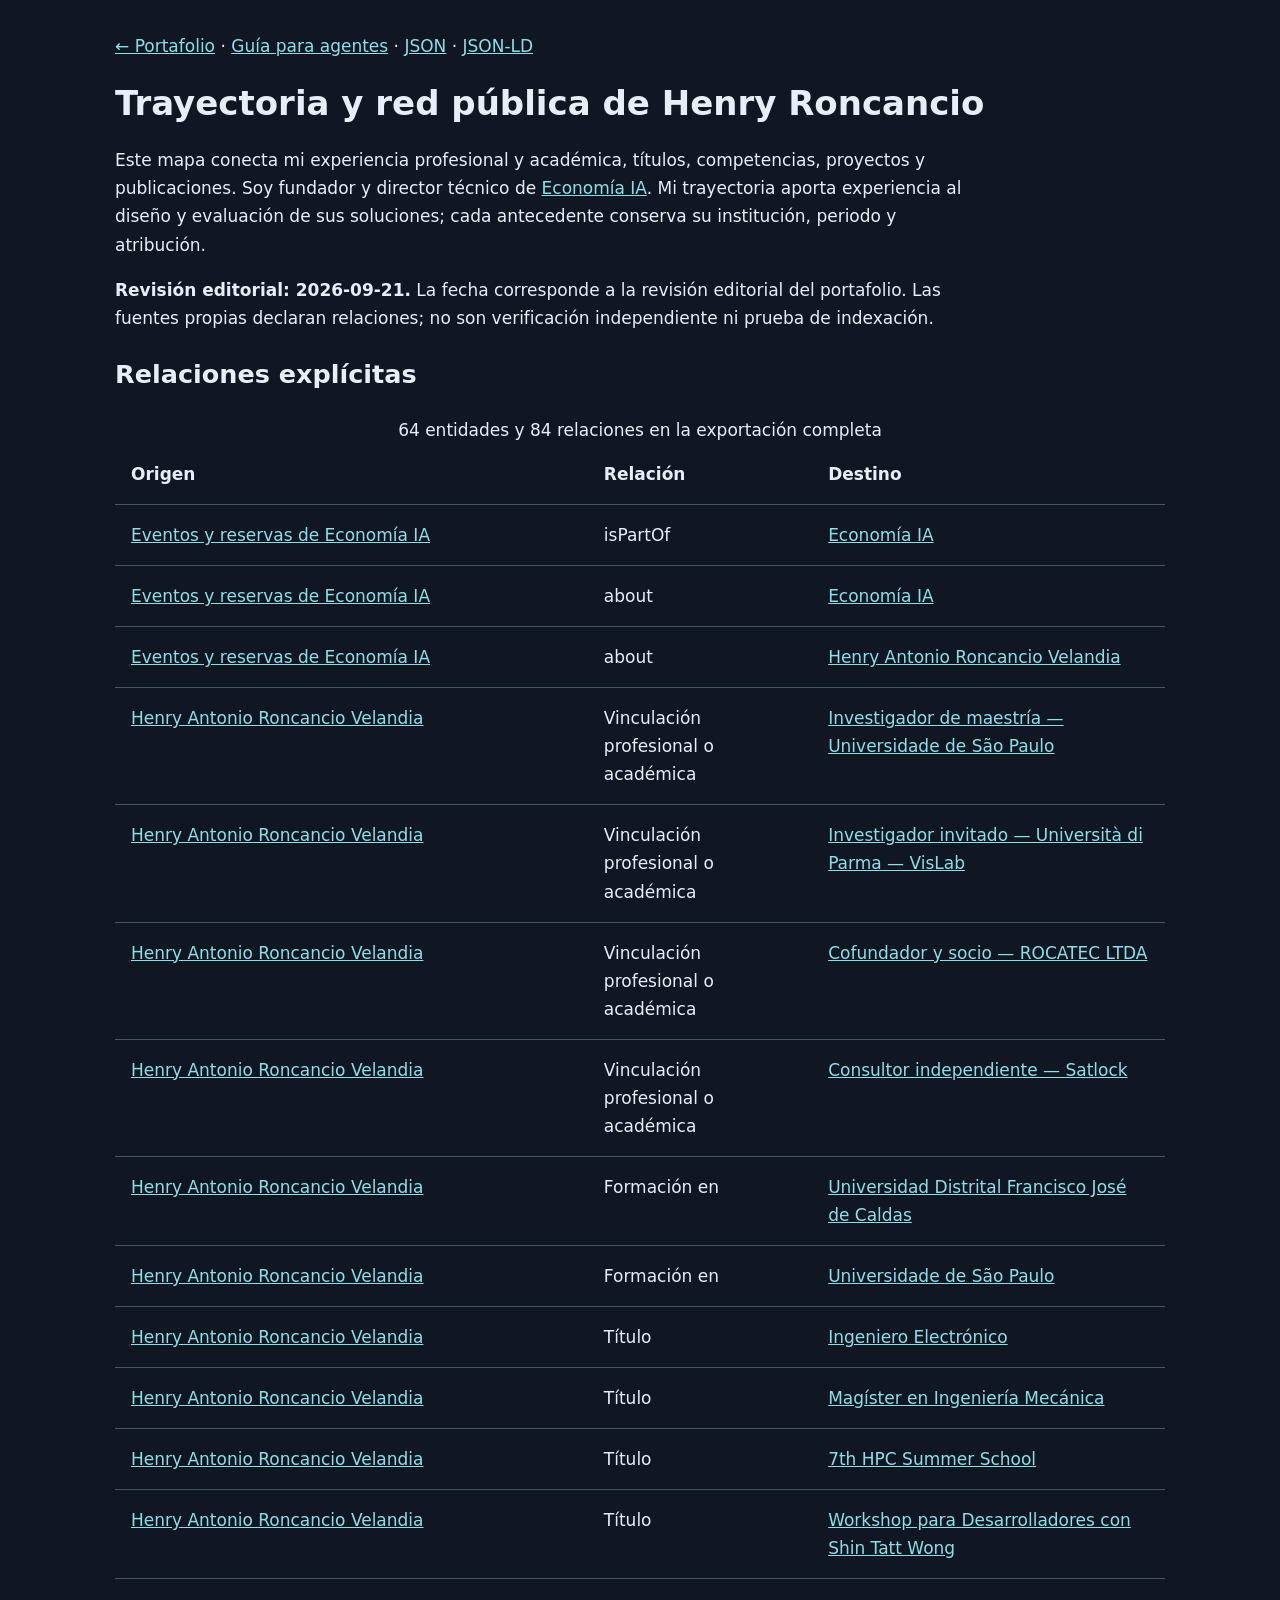
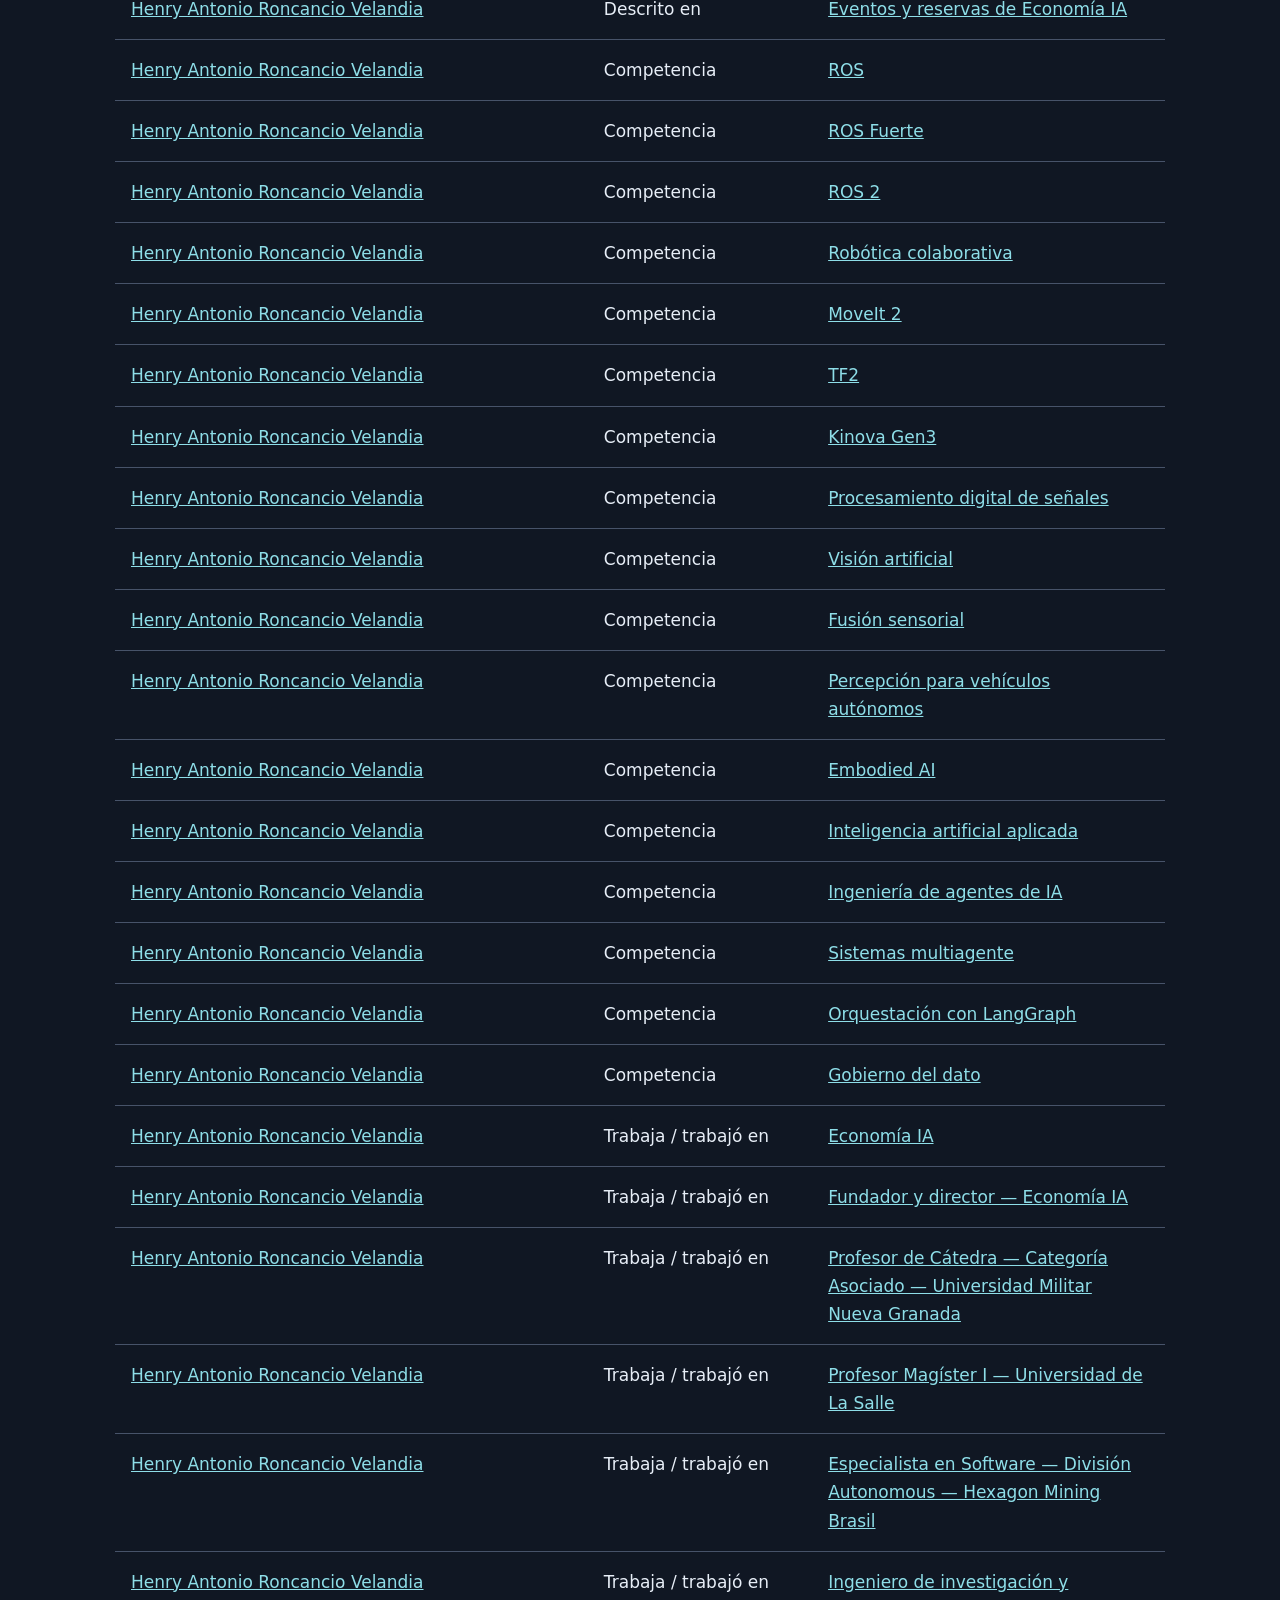
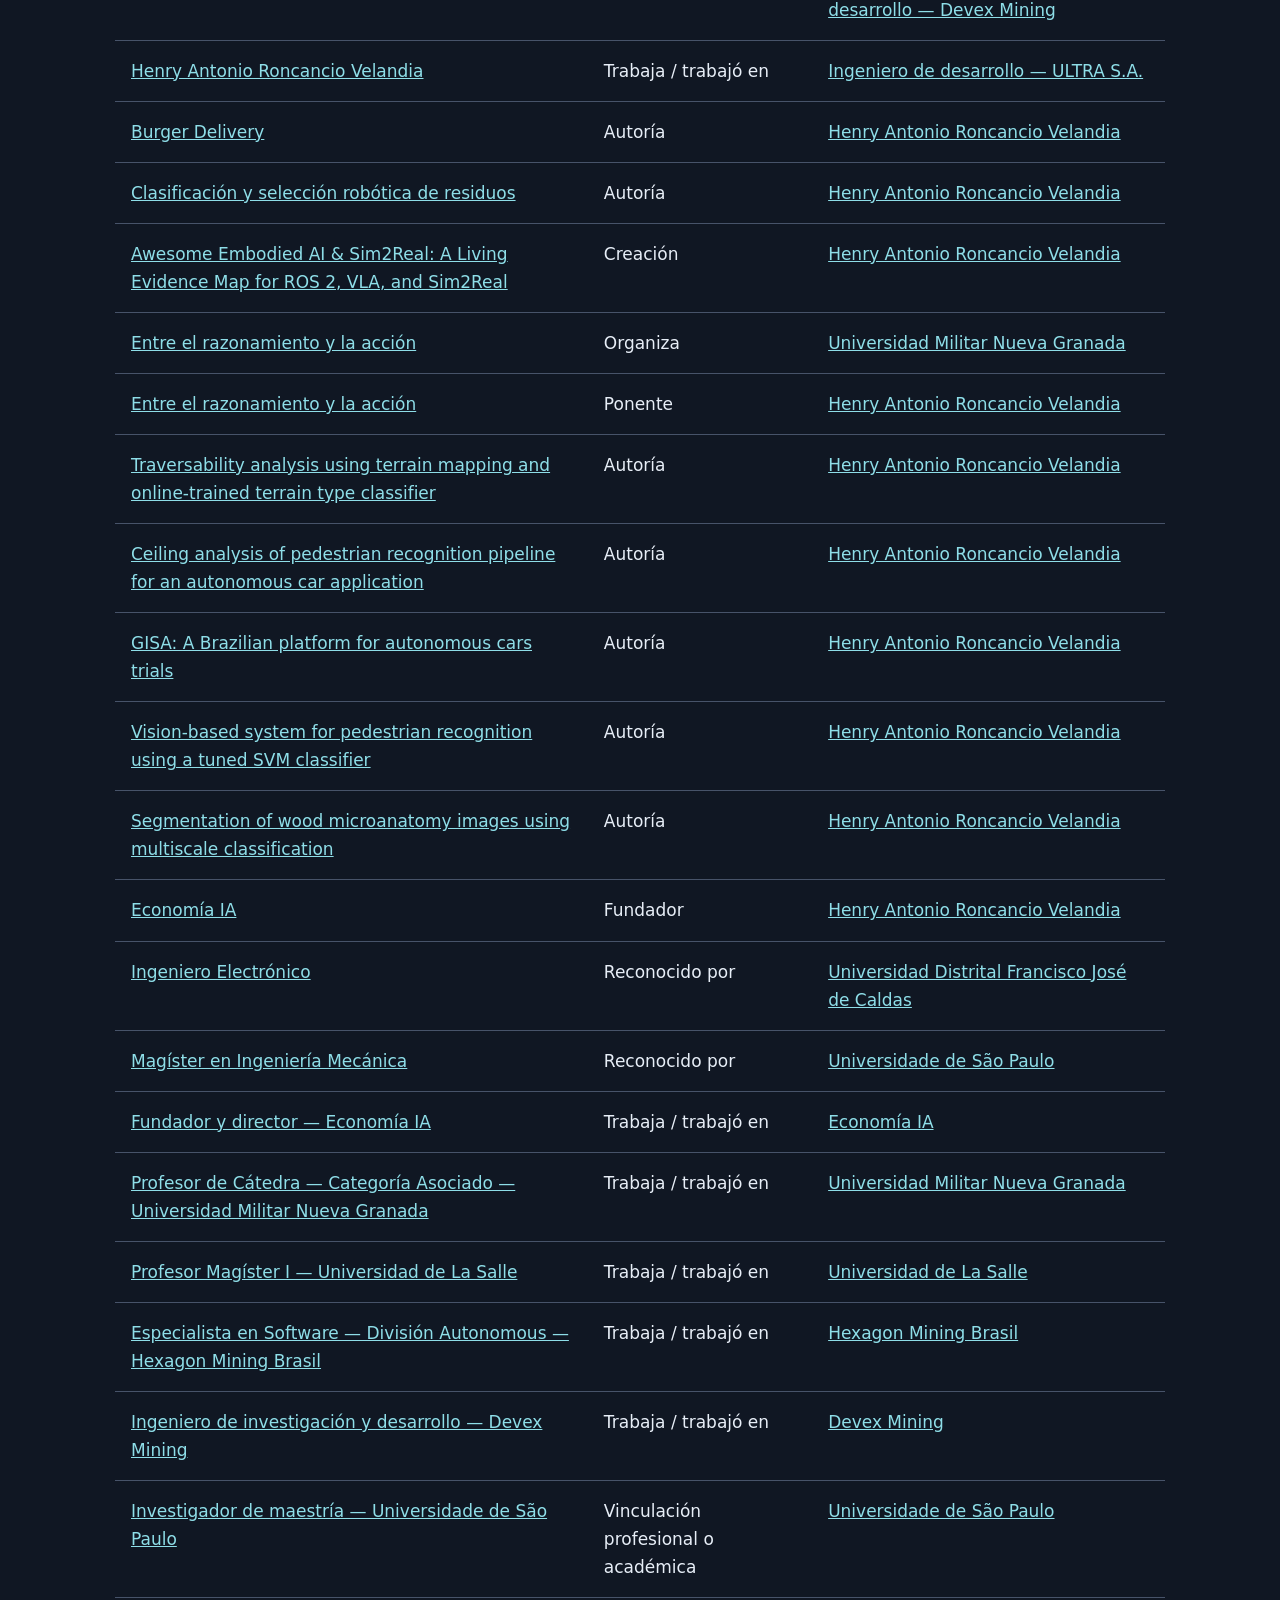
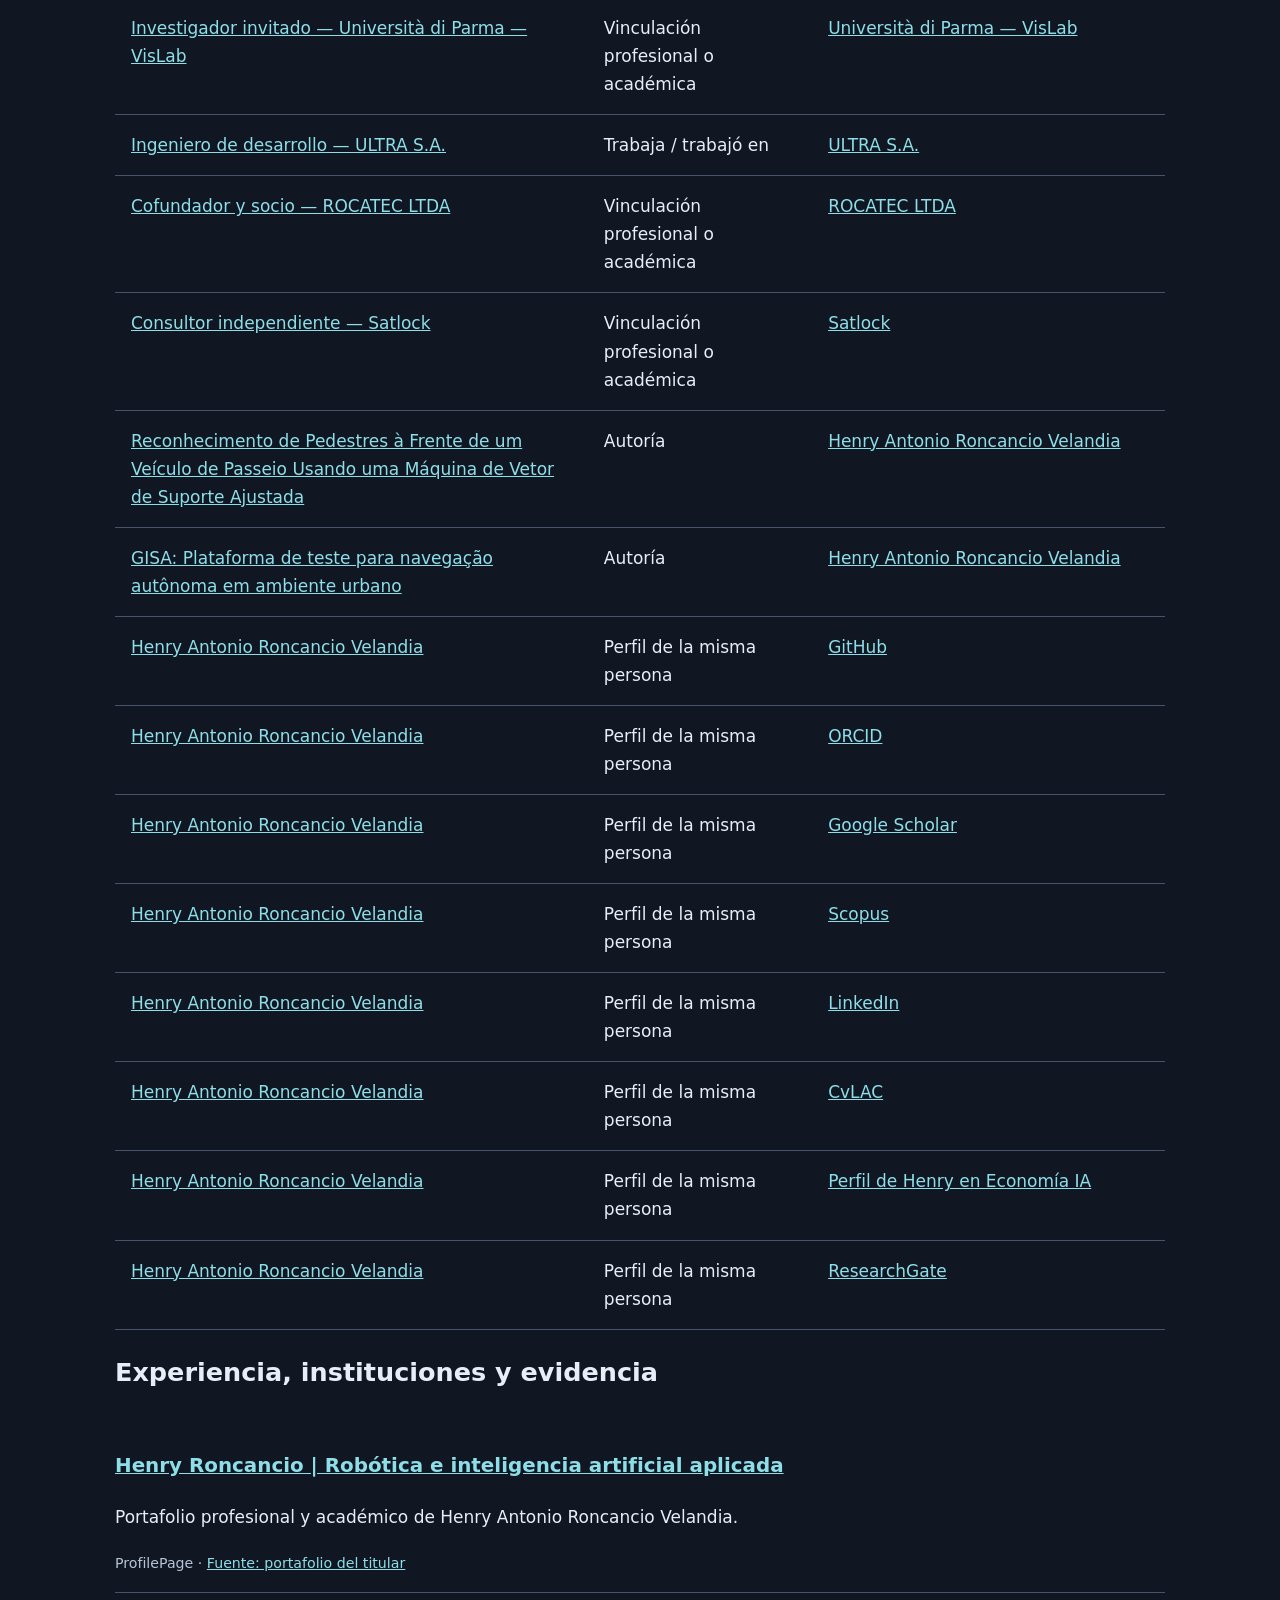
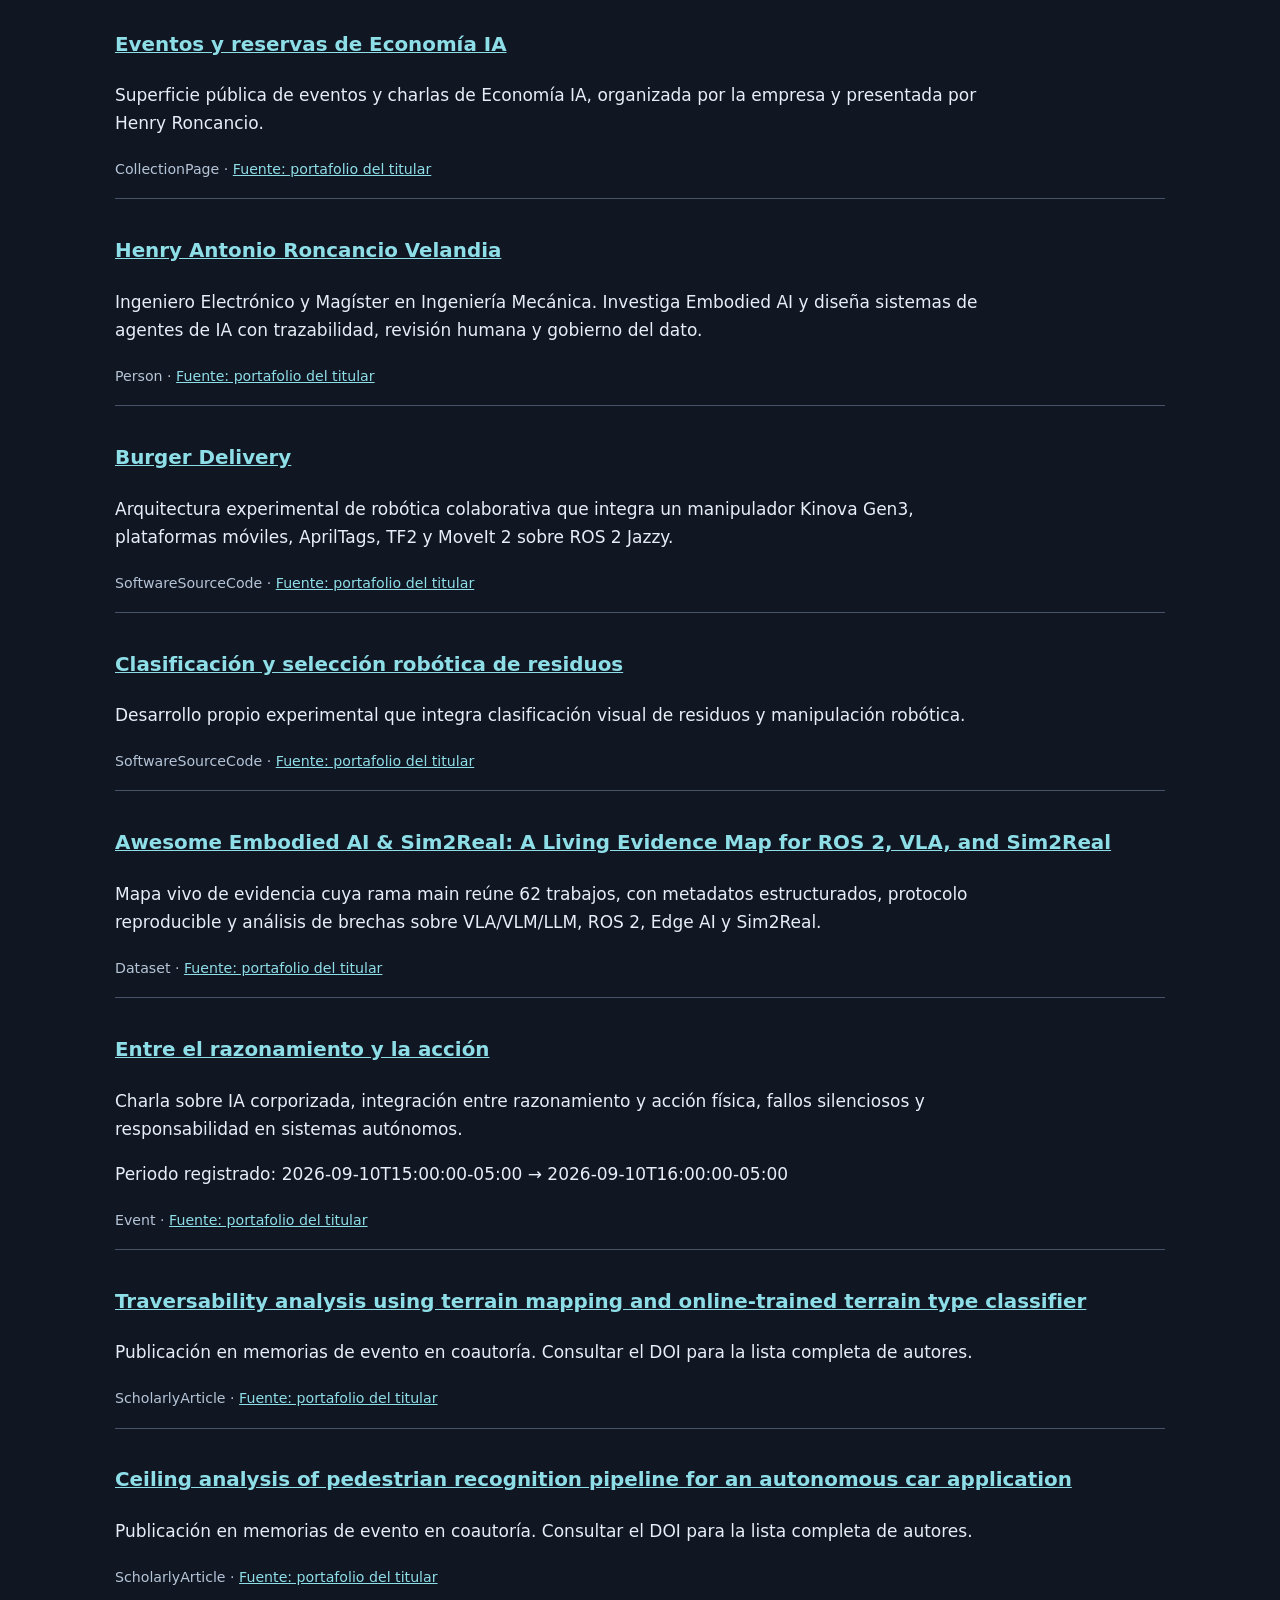
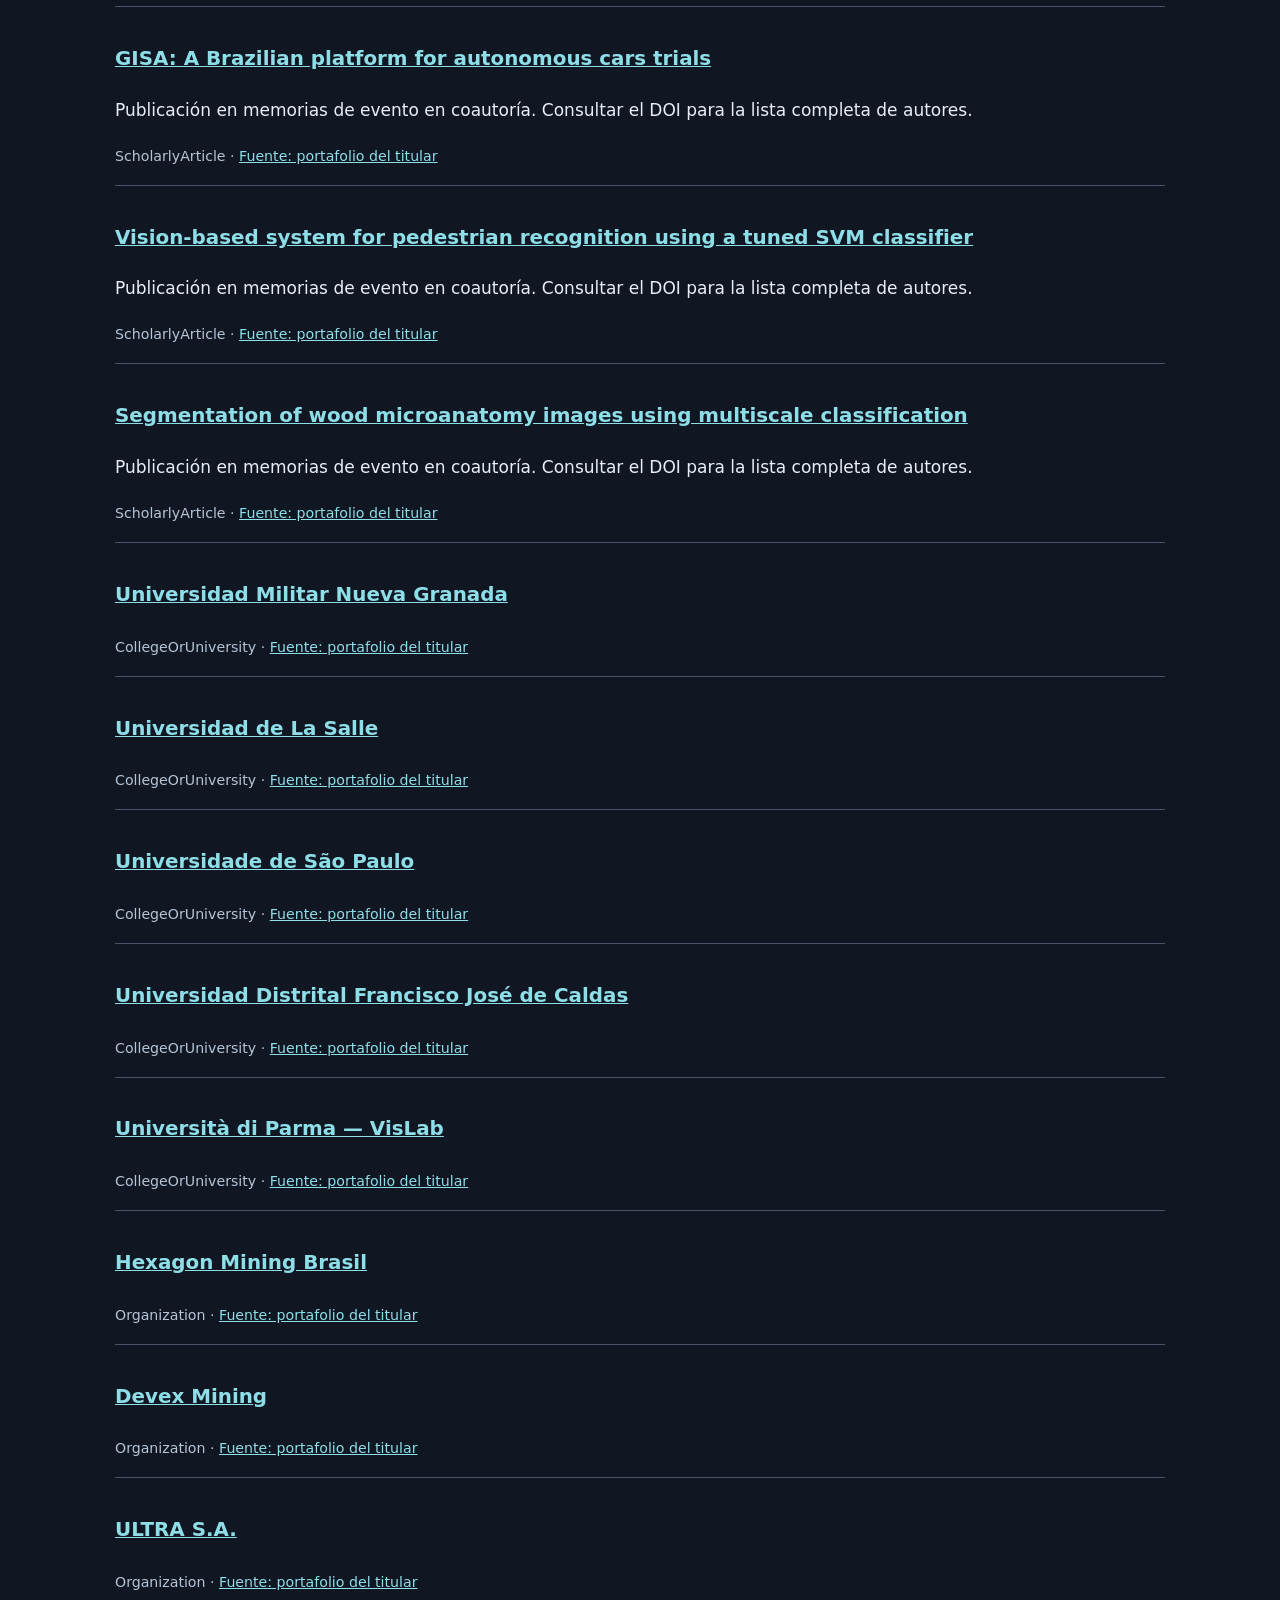
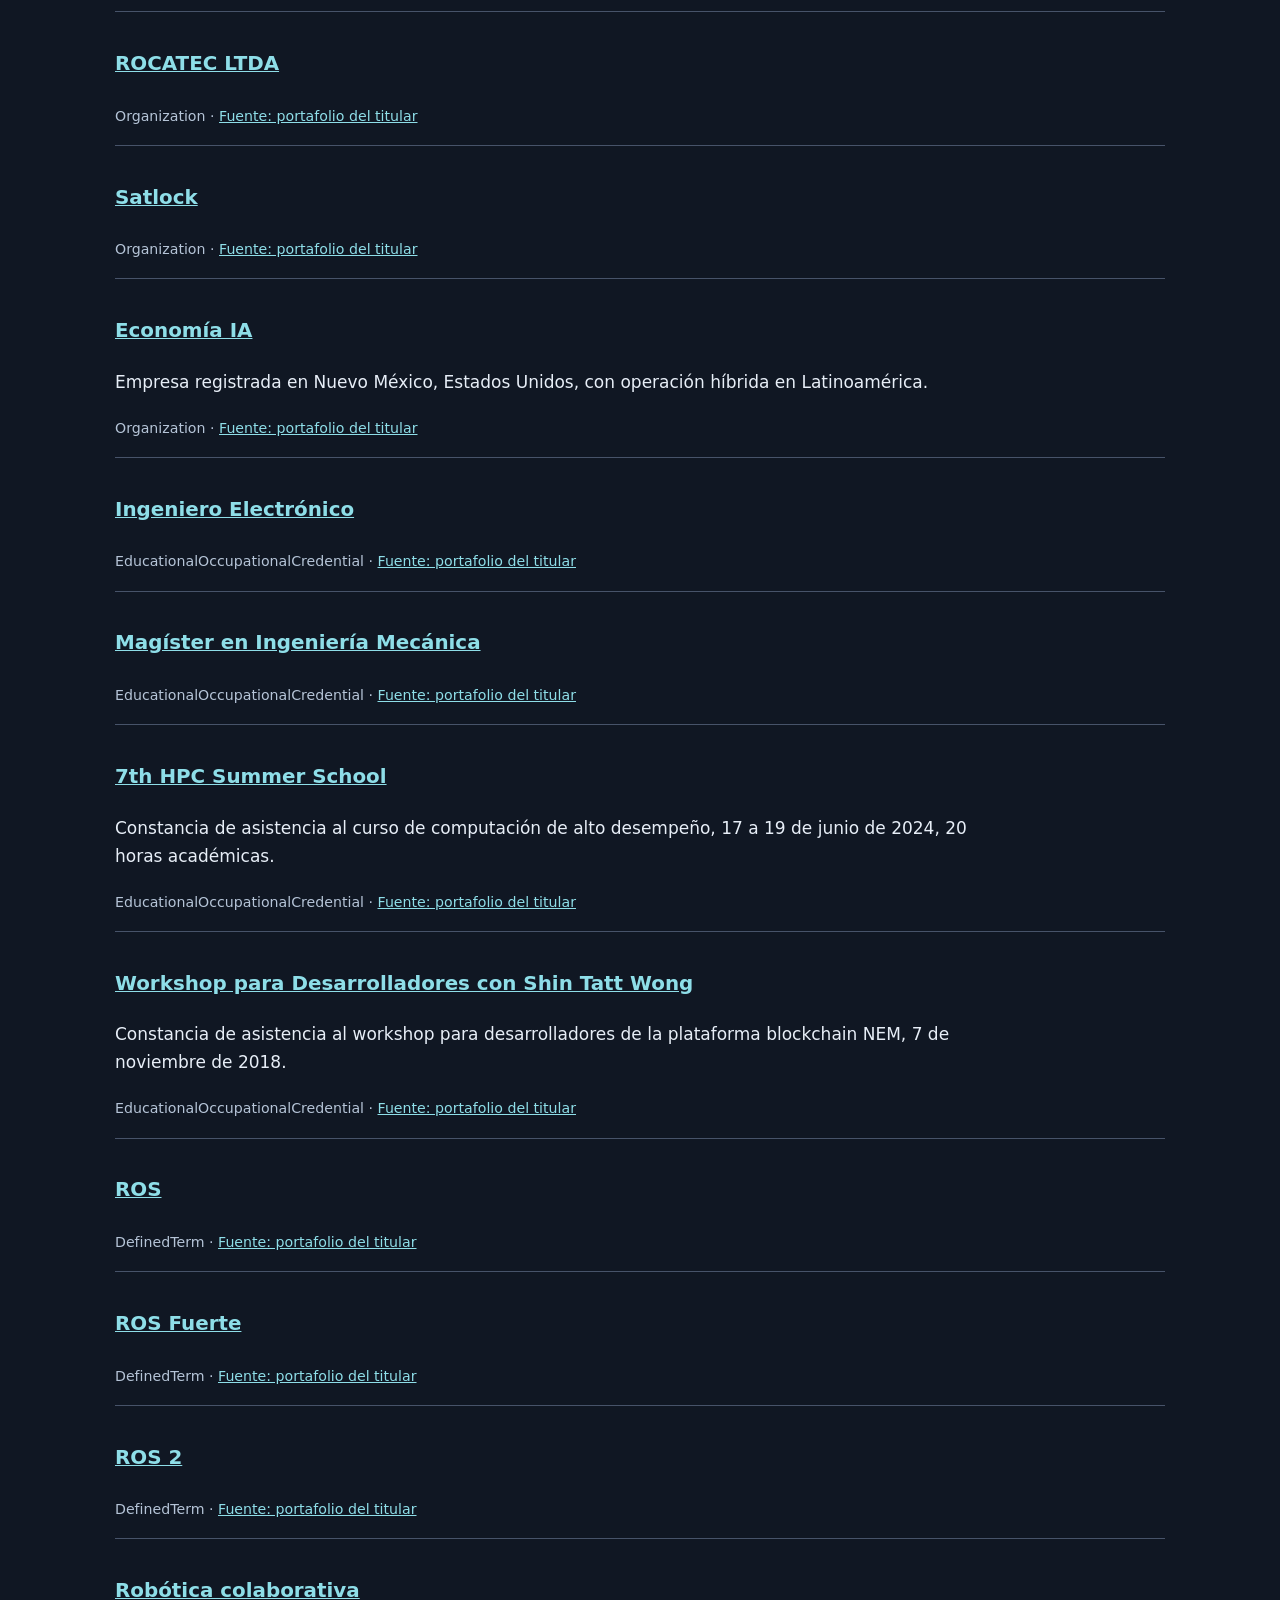
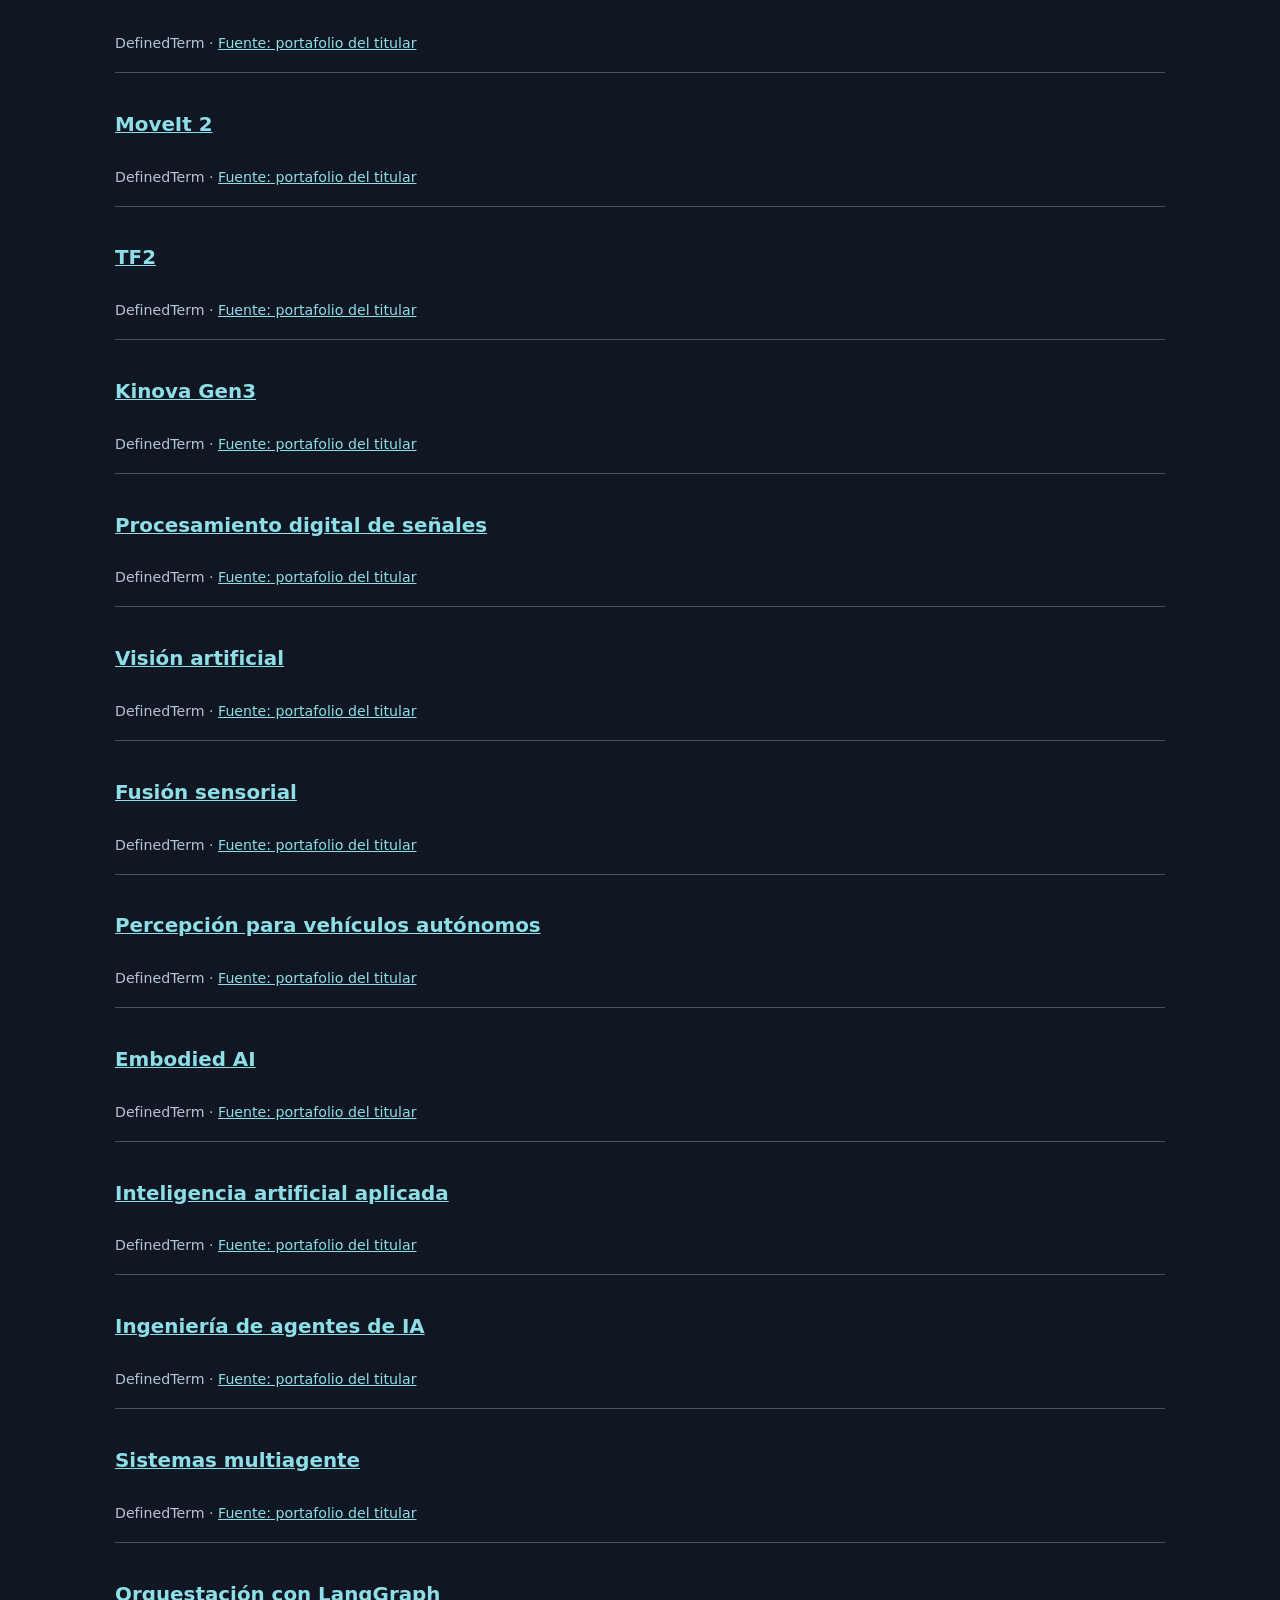
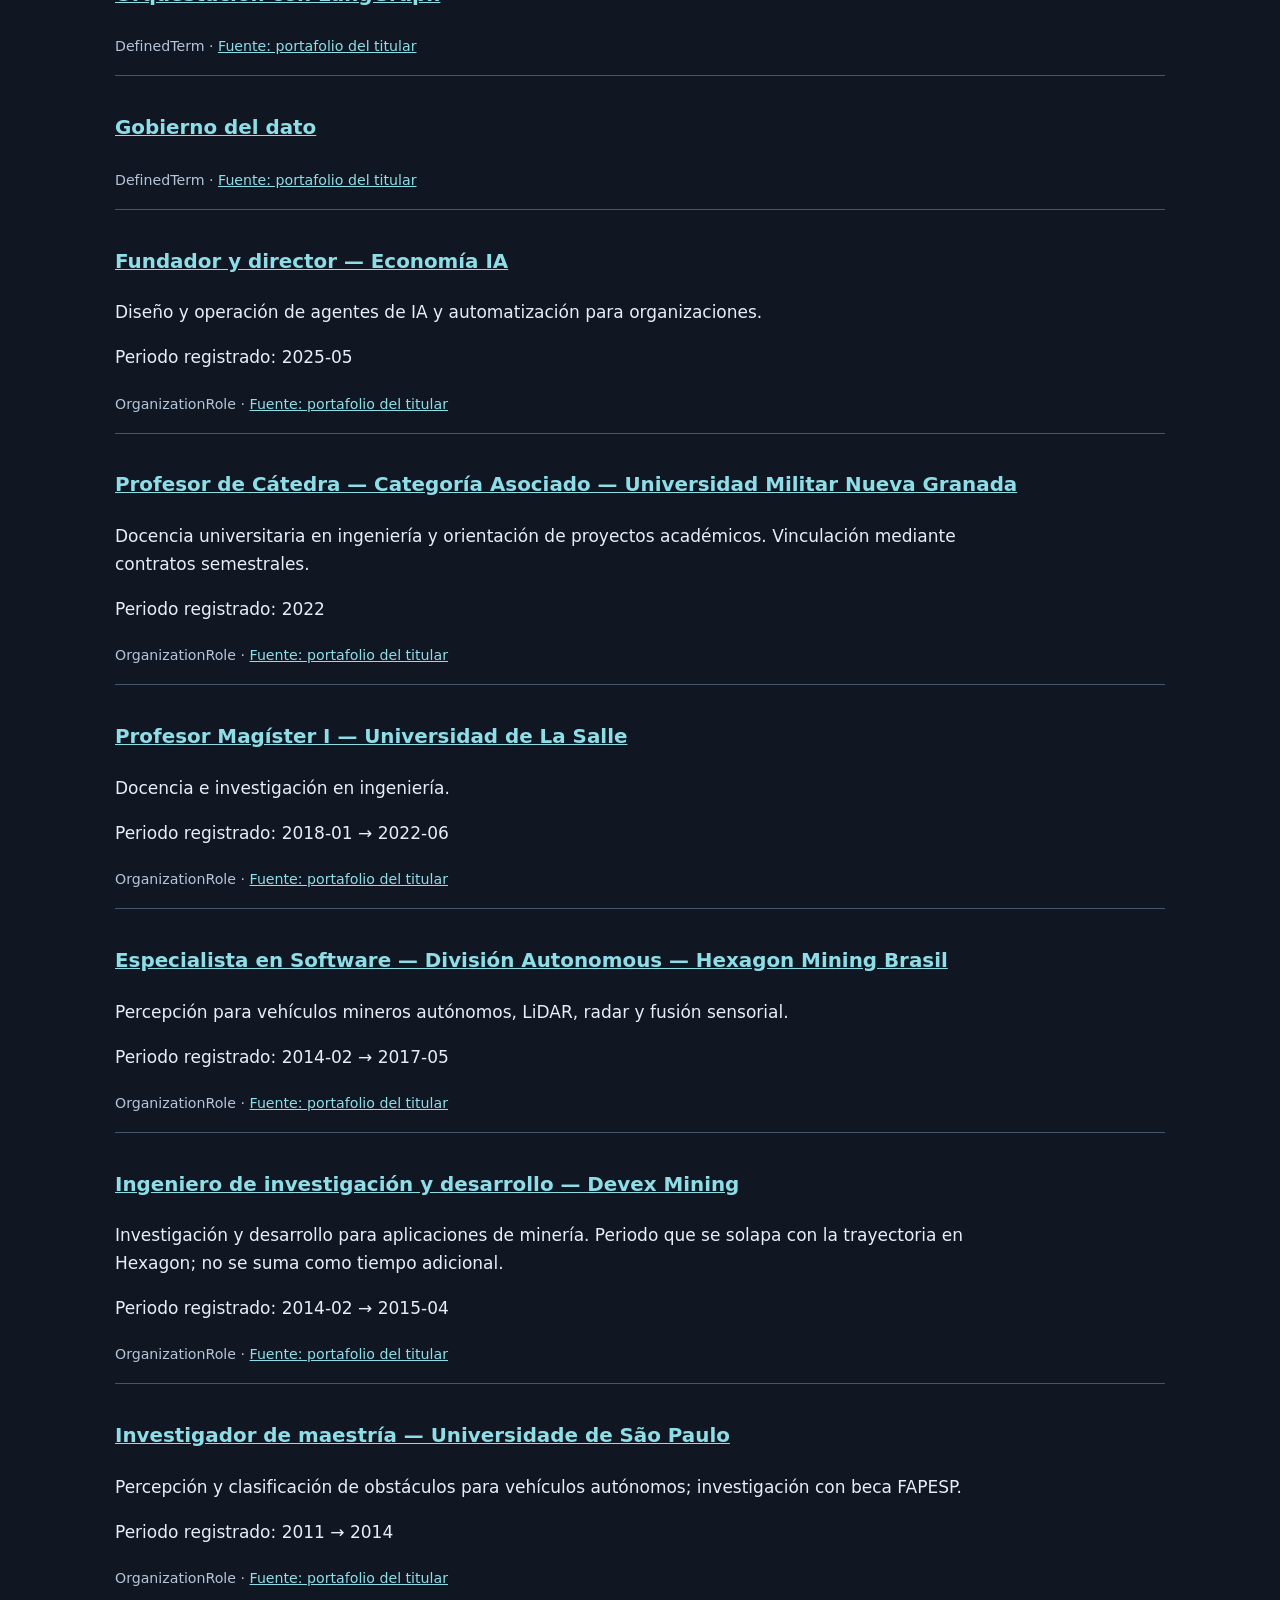
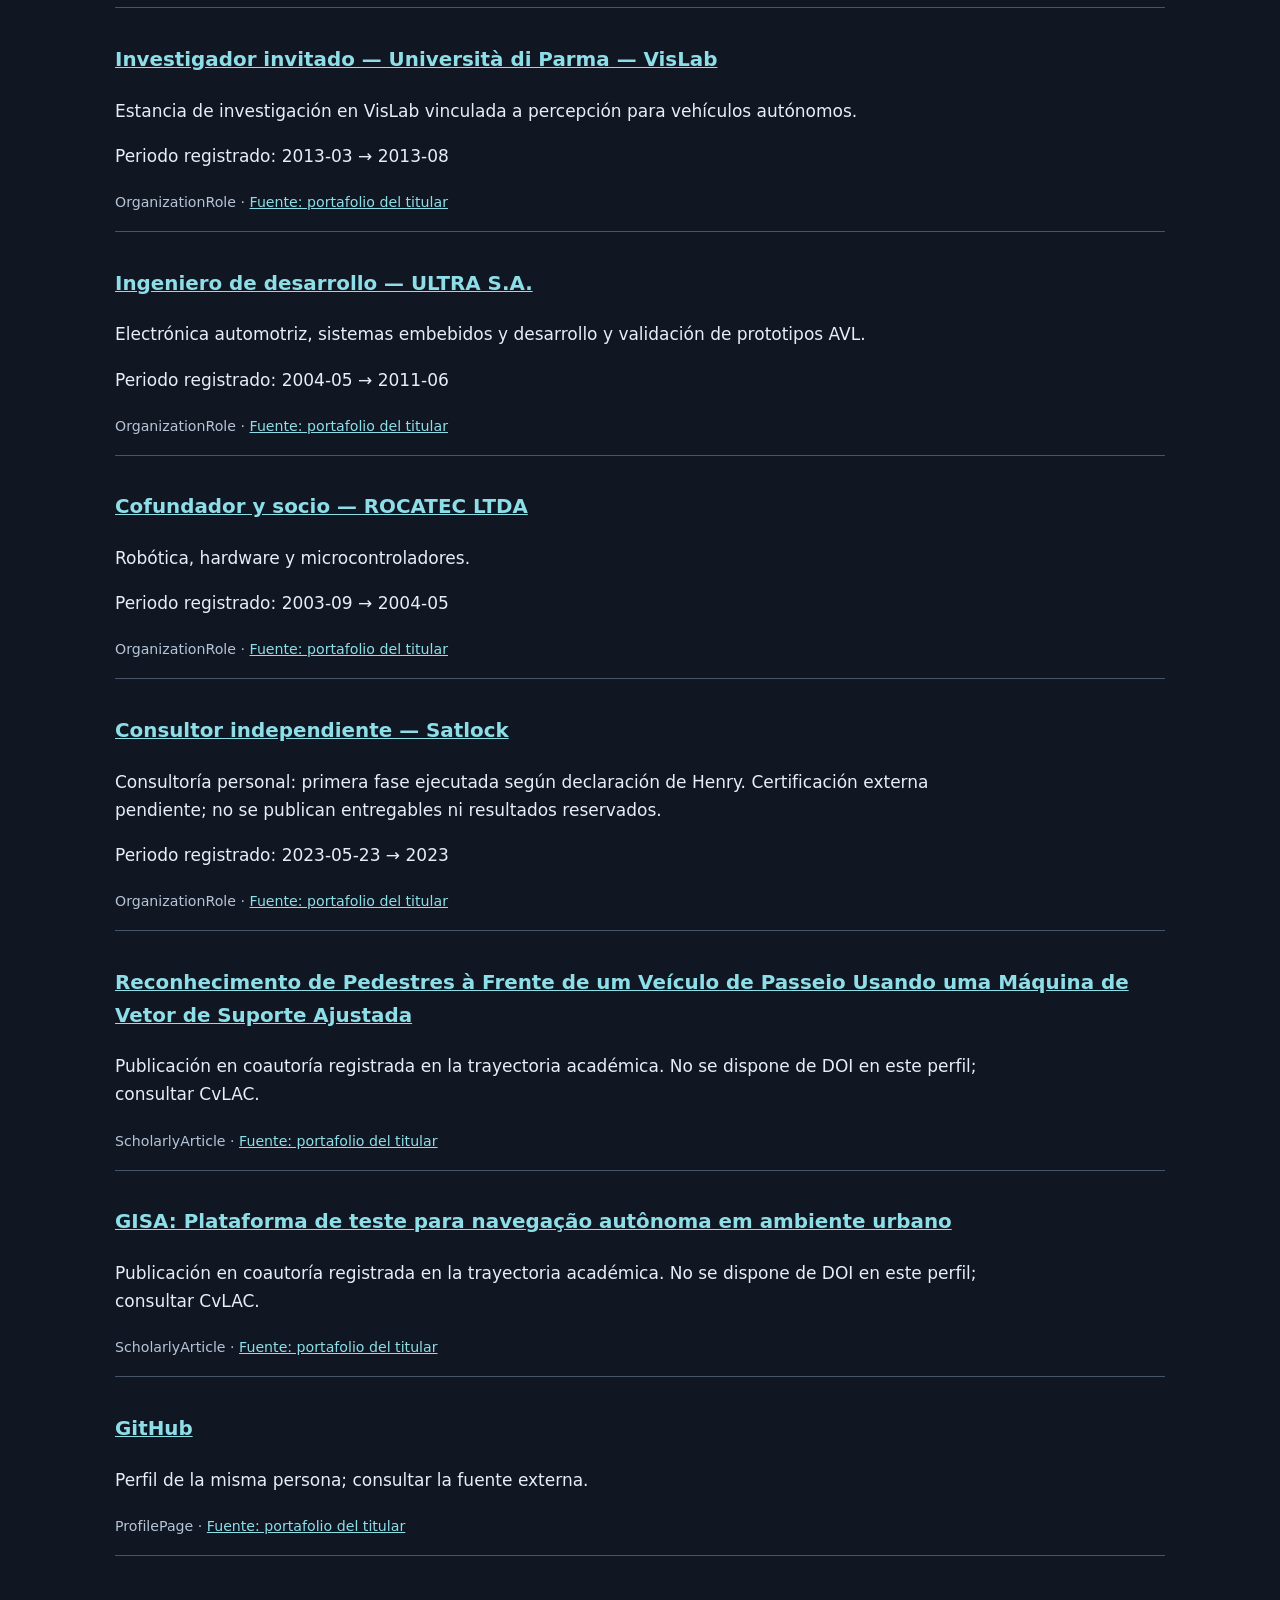
==== commit 5bef4593: "Add Scopus Author ID 55319860900 to the public graph Co-Authored-By: Claude Opus 5.5 <noreply@anthro" ====
--- a/red-publica.html
+++ b/red-publica.html
@@ -3,14 +3,14 @@
 <title>Red pública de Henry Roncancio — trayectoria y Economía IA</title>
 <meta name="description" content="Trayectoria, formación, proyectos y publicaciones de Henry Roncancio, y su relación de fundador con Economía IA. Fuentes e identidades conectadas.">
 <link rel="canonical" href="https://roncanciovl.github.io/red-publica.html"><link rel="alternate" type="application/json" href="red-publica.json" title="Nodos y relaciones"><link rel="alternate" type="application/ld+json" href="red-publica.jsonld" title="Grafo Schema.org">
-<script type="application/ld+json">{"@context": "https://schema.org", "@graph": [{"@type": "ProfilePage", "@id": "https://roncanciovl.github.io/#profile-page", "url": "https://roncanciovl.github.io/", "name": "Henry Roncancio | Robótica e inteligencia artificial aplicada", "description": "Portafolio profesional y académico de Henry Antonio Roncancio Velandia.", "inLanguage": "es-CO", "dateCreated": "2026-07-22", "dateModified": "2026-09-21", "mainEntity": {"@id": "https://roncanciovl.github.io/#henry-roncancio"}, "hasPart": [{"@id": "https://roncanciovl.github.io/#burger-delivery"}, {"@id": "https://roncanciovl.github.io/#object-classification"}, {"@id": "https://roncanciovl.github.io/#awesome-embodied-ai"}, {"@id": "https://roncanciovl.github.io/#technology-camp-2026"}, {"@id": "https://roncanciovl.github.io/#article-ivs-2014"}, {"@id": "https://roncanciovl.github.io/#article-worv-2013"}, {"@id": "https://roncanciovl.github.io/#article-icit-2013"}, {"@id": "https://roncanciovl.github.io/#article-wea-2012"}, {"@id": "https://roncanciovl.github.io/#article-isspit-2003"}, {"@id": "https://roncanciovl.github.io/#conem-2012"}, {"@id": "https://roncanciovl.github.io/#sbein-2012"}, {"@id": "https://roncanciovl.github.io/#reservas-eventos-economia-ia"}]}, {"@type": "CollectionPage", "@id": "https://roncanciovl.github.io/#reservas-eventos-economia-ia", "name": "Eventos y reservas de Economía IA", "description": "Superficie pública de eventos y charlas de Economía IA, organizada por la empresa y presentada por Henry Roncancio.", "url": "https://reservas.economiaia.business/", "isPartOf": {"@id": "https://www.economiaia.business/#organization"}, "about": [{"@id": "https://www.economiaia.business/#organization"}, {"@id": "https://roncanciovl.github.io/#henry-roncancio"}]}, {"@type": "Person", "@id": "https://roncanciovl.github.io/#henry-roncancio", "name": "Henry Antonio Roncancio Velandia", "alternateName": ["Henry Roncancio", "roncanciovl"], "description": "Ingeniero Electrónico y Magíster en Ingeniería Mecánica. Investiga Embodied AI y diseña sistemas de agentes de IA con trazabilidad, revisión humana y gobierno del dato.", "jobTitle": ["Profesor de Cátedra — Categoría Asociado", "Adjunct Associate Professor"], "url": "https://roncanciovl.github.io/", "image": "https://github.com/roncanciovl.png", "email": "mailto:henryroncanciovelandia@gmail.com", "identifier": {"@type": "PropertyValue", "propertyID": "ORCID", "value": "0009-0009-9954-9813", "url": "https://orcid.org/0009-0009-9954-9813"}, "affiliation": [{"@id": "https://roncanciovl.github.io/#rol-usp"}, {"@id": "https://roncanciovl.github.io/#rol-parma"}, {"@id": "https://roncanciovl.github.io/#rol-rocatec"}, {"@id": "https://roncanciovl.github.io/#rol-satlock"}], "alumniOf": [{"@id": "https://roncanciovl.github.io/#distrital"}, {"@id": "https://roncanciovl.github.io/#usp"}], "hasCredential": [{"@id": "https://roncanciovl.github.io/#titulo-electronica"}, {"@id": "https://roncanciovl.github.io/#titulo-maestria"}, {"@id": "https://roncanciovl.github.io/#certificado-hpc-2024"}, {"@id": "https://roncanciovl.github.io/#certificado-nem-2018"}], "sameAs": ["https://github.com/roncanciovl", "https://orcid.org/0009-0009-9954-9813", "https://scholar.google.com/citations?user=1iRSoqgAAAAJ", "https://www.linkedin.com/in/henry-roncancio-a7341015/", "https://scienti.minciencias.gov.co/cvlac/visualizador/generarCurriculoCv.do?cod_rh=0000005738", "https://www.economiaia.business/henry_roncancio.html", "https://www.researchgate.net/profile/Henry-Roncancio-2"], "subjectOf": [{"@type": "WebPage", "name": "Red pública profesional", "url": "https://roncanciovl.github.io/red-publica.html"}, {"@id": "https://roncanciovl.github.io/#reservas-eventos-economia-ia"}], "knowsAbout": [{"@id": "https://roncanciovl.github.io/#competencia-1"}, {"@id": "https://roncanciovl.github.io/#competencia-2"}, {"@id": "https://roncanciovl.github.io/#competencia-3"}, {"@id": "https://roncanciovl.github.io/#competencia-4"}, {"@id": "https://roncanciovl.github.io/#competencia-5"}, {"@id": "https://roncanciovl.github.io/#competencia-6"}, {"@id": "https://roncanciovl.github.io/#competencia-7"}, {"@id": "https://roncanciovl.github.io/#competencia-8"}, {"@id": "https://roncanciovl.github.io/#competencia-9"}, {"@id": "https://roncanciovl.github.io/#competencia-10"}, {"@id": "https://roncanciovl.github.io/#competencia-11"}, {"@id": "https://roncanciovl.github.io/#competencia-12"}, {"@id": "https://roncanciovl.github.io/#competencia-13"}, {"@id": "https://roncanciovl.github.io/#competencia-14"}, {"@id": "https://roncanciovl.github.io/#competencia-15"}, {"@id": "https://roncanciovl.github.io/#competencia-16"}, {"@id": "https://roncanciovl.github.io/#competencia-17"}], "worksFor": [{"@id": "https://www.economiaia.business/#organization"}, {"@id": "https://roncanciovl.github.io/#rol-economia-ia"}, {"@id": "https://roncanciovl.github.io/#rol-umng"}, {"@id": "https://roncanciovl.github.io/#rol-salle"}, {"@id": "https://roncanciovl.github.io/#rol-hexagon"}, {"@id": "https://roncanciovl.github.io/#rol-devex"}, {"@id": "https://roncanciovl.github.io/#rol-ultra"}]}, {"@type": "SoftwareSourceCode", "@id": "https://roncanciovl.github.io/#burger-delivery", "name": "Burger Delivery", "description": "Arquitectura experimental de robótica colaborativa que integra un manipulador Kinova Gen3, plataformas móviles, AprilTags, TF2 y MoveIt 2 sobre ROS 2 Jazzy.", "url": "https://github.com/roncanciovl/burger_delivery", "codeRepository": "https://github.com/roncanciovl/burger_delivery", "identifier": "https://doi.org/10.5281/zenodo.21809949", "license": "https://www.apache.org/licenses/LICENSE-2.0", "author": {"@id": "https://roncanciovl.github.io/#henry-roncancio"}}, {"@type": "SoftwareSourceCode", "@id": "https://roncanciovl.github.io/#object-classification", "name": "Clasificación y selección robótica de residuos", "description": "Desarrollo propio experimental que integra clasificación visual de residuos y manipulación robótica.", "url": "https://github.com/roncanciovl/objectclassification", "codeRepository": "https://github.com/roncanciovl/objectclassification", "identifier": "https://doi.org/10.5281/zenodo.21809963", "programmingLanguage": "Python", "license": "https://www.apache.org/licenses/LICENSE-2.0", "author": {"@id": "https://roncanciovl.github.io/#henry-roncancio"}}, {"@type": "Dataset", "@id": "https://roncanciovl.github.io/#awesome-embodied-ai", "name": "Awesome Embodied AI & Sim2Real: A Living Evidence Map for ROS 2, VLA, and Sim2Real", "description": "Mapa vivo de evidencia cuya rama main reúne 62 trabajos, con metadatos estructurados, protocolo reproducible y análisis de brechas sobre VLA/VLM/LLM, ROS 2, Edge AI y Sim2Real.", "url": "https://github.com/roncanciovl/awesome-embodied-ai", "identifier": "https://doi.org/10.5281/zenodo.22714216", "sameAs": ["https://doi.org/10.5281/zenodo.22179171"], "license": "https://creativecommons.org/licenses/by-sa/4.0/", "dateModified": "2026-09-24", "creator": {"@id": "https://roncanciovl.github.io/#henry-roncancio"}}, {"@type": "Event", "@id": "https://roncanciovl.github.io/#technology-camp-2026", "name": "Entre el razonamiento y la acción", "description": "Charla sobre IA corporizada, integración entre razonamiento y acción física, fallos silenciosos y responsabilidad en sistemas autónomos.", "startDate": "2026-09-10T15:00:00-05:00", "endDate": "2026-09-10T16:00:00-05:00", "eventAttendanceMode": "https://schema.org/OfflineEventAttendanceMode", "location": {"@type": "Place", "name": "Auditorio D, Campus Nueva Granada", "address": "Cajicá, Colombia"}, "organizer": {"@id": "https://roncanciovl.github.io/#umng"}, "performer": {"@id": "https://roncanciovl.github.io/#henry-roncancio"}}, {"@type": "ScholarlyArticle", "@id": "https://roncanciovl.github.io/#article-ivs-2014", "name": "Traversability analysis using terrain mapping and online-trained terrain type classifier", "identifier": "https://doi.org/10.1109/IVS.2014.6856427", "datePublished": "2014", "publisher": {"@type": "Organization", "name": "IEEE"}, "author": {"@id": "https://roncanciovl.github.io/#henry-roncancio"}, "description": "Publicación en memorias de evento en coautoría. Consultar el DOI para la lista completa de autores.", "url": "https://doi.org/10.1109/IVS.2014.6856427"}, {"@type": "ScholarlyArticle", "@id": "https://roncanciovl.github.io/#article-worv-2013", "name": "Ceiling analysis of pedestrian recognition pipeline for an autonomous car application", "identifier": "https://doi.org/10.1109/WORV.2013.6521941", "datePublished": "2013", "publisher": {"@type": "Organization", "name": "IEEE"}, "author": {"@id": "https://roncanciovl.github.io/#henry-roncancio"}, "description": "Publicación en memorias de evento en coautoría. Consultar el DOI para la lista completa de autores.", "url": "https://doi.org/10.1109/WORV.2013.6521941"}, {"@type": "ScholarlyArticle", "@id": "https://roncanciovl.github.io/#article-icit-2013", "name": "GISA: A Brazilian platform for autonomous cars trials", "identifier": "https://doi.org/10.1109/ICIT.2013.6505652", "datePublished": "2013", "publisher": {"@type": "Organization", "name": "IEEE"}, "author": {"@id": "https://roncanciovl.github.io/#henry-roncancio"}, "description": "Publicación en memorias de evento en coautoría. Consultar el DOI para la lista completa de autores.", "url": "https://doi.org/10.1109/ICIT.2013.6505652"}, {"@type": "ScholarlyArticle", "@id": "https://roncanciovl.github.io/#article-wea-2012", "name": "Vision-based system for pedestrian recognition using a tuned SVM classifier", "identifier": "https://doi.org/10.1109/WEA.2012.6220095", "datePublished": "2012", "publisher": {"@type": "Organization", "name": "IEEE"}, "author": {"@id": "https://roncanciovl.github.io/#henry-roncancio"}, "description": "Publicación en memorias de evento en coautoría. Consultar el DOI para la lista completa de autores.", "url": "https://doi.org/10.1109/WEA.2012.6220095"}, {"@type": "ScholarlyArticle", "@id": "https://roncanciovl.github.io/#article-isspit-2003", "name": "Segmentation of wood microanatomy images using multiscale classification", "identifier": "https://doi.org/10.1109/ISSPIT.2003.1341215", "datePublished": "2003", "publisher": {"@type": "Organization", "name": "IEEE"}, "author": {"@id": "https://roncanciovl.github.io/#henry-roncancio"}, "description": "Publicación en memorias de evento en coautoría. Consultar el DOI para la lista completa de autores.", "url": "https://doi.org/10.1109/ISSPIT.2003.1341215"}, {"@type": "CollegeOrUniversity", "@id": "https://roncanciovl.github.io/#umng", "name": "Universidad Militar Nueva Granada", "url": "https://roncanciovl.github.io/red-publica.html#umng"}, {"@type": "CollegeOrUniversity", "@id": "https://roncanciovl.github.io/#salle", "name": "Universidad de La Salle", "url": "https://roncanciovl.github.io/red-publica.html#salle"}, {"@type": "CollegeOrUniversity", "@id": "https://roncanciovl.github.io/#usp", "name": "Universidade de São Paulo", "url": "https://roncanciovl.github.io/red-publica.html#usp"}, {"@type": "CollegeOrUniversity", "@id": "https://roncanciovl.github.io/#distrital", "name": "Universidad Distrital Francisco José de Caldas", "url": "https://roncanciovl.github.io/red-publica.html#distrital"}, {"@type": "CollegeOrUniversity", "@id": "https://roncanciovl.github.io/#parma", "name": "Università di Parma — VisLab", "url": "https://roncanciovl.github.io/red-publica.html#parma"}, {"@type": "Organization", "@id": "https://roncanciovl.github.io/#hexagon", "name": "Hexagon Mining Brasil", "url": "https://roncanciovl.github.io/red-publica.html#hexagon"}, {"@type": "Organization", "@id": "https://roncanciovl.github.io/#devex", "name": "Devex Mining", "url": "https://roncanciovl.github.io/red-publica.html#devex"}, {"@type": "Organization", "@id": "https://roncanciovl.github.io/#ultra", "name": "ULTRA S.A.", "url": "https://roncanciovl.github.io/red-publica.html#ultra"}, {"@type": "Organization", "@id": "https://roncanciovl.github.io/#rocatec", "name": "ROCATEC LTDA", "url": "https://roncanciovl.github.io/red-publica.html#rocatec"}, {"@type": "Organization", "@id": "https://roncanciovl.github.io/#satlock", "name": "Satlock", "url": "https://roncanciovl.github.io/red-publica.html#satlock"}, {"@type": "Organization", "@id": "https://www.economiaia.business/#organization", "name": "Economía IA", "legalName": "economiaia LLC", "url": "https://www.economiaia.business/", "foundingDate": "2025-05-17", "description": "Empresa registrada en Nuevo México, Estados Unidos, con operación híbrida en Latinoamérica.", "founder": {"@id": "https://roncanciovl.github.io/#henry-roncancio"}, "sameAs": ["https://www.linkedin.com/company/economiaia"]}, {"@type": "EducationalOccupationalCredential", "credentialCategory": "degree", "name": "Ingeniero Electrónico", "educationalLevel": "Bachelor", "recognizedBy": {"@id": "https://roncanciovl.github.io/#distrital"}, "dateCreated": "2003", "@id": "https://roncanciovl.github.io/#titulo-electronica", "url": "https://roncanciovl.github.io/red-publica.html#titulo-electronica"}, {"@type": "EducationalOccupationalCredential", "credentialCategory": "degree", "name": "Magíster en Ingeniería Mecánica", "educationalLevel": "Master", "recognizedBy": {"@id": "https://roncanciovl.github.io/#usp"}, "dateCreated": "2014", "@id": "https://roncanciovl.github.io/#titulo-maestria", "url": "https://roncanciovl.github.io/red-publica.html#titulo-maestria"}, {"@type": "EducationalOccupationalCredential", "credentialCategory": "certificate", "name": "7th HPC Summer School", "description": "Constancia de asistencia al curso de computación de alto desempeño, 17 a 19 de junio de 2024, 20 horas académicas.", "recognizedBy": {"@type": "CollegeOrUniversity", "name": "Universidad de los Andes — Departamento de Física y Departamento de Ingeniería de Sistemas y Computación"}, "dateCreated": "2024-07-10", "@id": "https://roncanciovl.github.io/#certificado-hpc-2024", "url": "https://roncanciovl.github.io/red-publica.html#certificado-hpc-2024"}, {"@type": "EducationalOccupationalCredential", "credentialCategory": "certificate", "name": "Workshop para Desarrolladores con Shin Tatt Wong", "description": "Constancia de asistencia al workshop para desarrolladores de la plataforma blockchain NEM, 7 de noviembre de 2018.", "recognizedBy": {"@type": "Organization", "name": "Fundación NEM.io — Embajada local en Colombia"}, "dateCreated": "2018-11-07", "@id": "https://roncanciovl.github.io/#certificado-nem-2018", "url": "https://roncanciovl.github.io/red-publica.html#certificado-nem-2018"}, {"@type": "DefinedTerm", "@id": "https://roncanciovl.github.io/#competencia-1", "name": "ROS", "url": "https://roncanciovl.github.io/red-publica.html#competencia-1"}, {"@type": "DefinedTerm", "@id": "https://roncanciovl.github.io/#competencia-2", "name": "ROS Fuerte", "url": "https://roncanciovl.github.io/red-publica.html#competencia-2"}, {"@type": "DefinedTerm", "@id": "https://roncanciovl.github.io/#competencia-3", "name": "ROS 2", "url": "https://roncanciovl.github.io/red-publica.html#competencia-3"}, {"@type": "DefinedTerm", "@id": "https://roncanciovl.github.io/#competencia-4", "name": "Robótica colaborativa", "url": "https://roncanciovl.github.io/red-publica.html#competencia-4"}, {"@type": "DefinedTerm", "@id": "https://roncanciovl.github.io/#competencia-5", "name": "MoveIt 2", "url": "https://roncanciovl.github.io/red-publica.html#competencia-5"}, {"@type": "DefinedTerm", "@id": "https://roncanciovl.github.io/#competencia-6", "name": "TF2", "url": "https://roncanciovl.github.io/red-publica.html#competencia-6"}, {"@type": "DefinedTerm", "@id": "https://roncanciovl.github.io/#competencia-7", "name": "Kinova Gen3", "url": "https://roncanciovl.github.io/red-publica.html#competencia-7"}, {"@type": "DefinedTerm", "@id": "https://roncanciovl.github.io/#competencia-8", "name": "Procesamiento digital de señales", "url": "https://roncanciovl.github.io/red-publica.html#competencia-8"}, {"@type": "DefinedTerm", "@id": "https://roncanciovl.github.io/#competencia-9", "name": "Visión artificial", "url": "https://roncanciovl.github.io/red-publica.html#competencia-9"}, {"@type": "DefinedTerm", "@id": "https://roncanciovl.github.io/#competencia-10", "name": "Fusión sensorial", "url": "https://roncanciovl.github.io/red-publica.html#competencia-10"}, {"@type": "DefinedTerm", "@id": "https://roncanciovl.github.io/#competencia-11", "name": "Percepción para vehículos autónomos", "url": "https://roncanciovl.github.io/red-publica.html#competencia-11"}, {"@type": "DefinedTerm", "@id": "https://roncanciovl.github.io/#competencia-12", "name": "Embodied AI", "url": "https://roncanciovl.github.io/red-publica.html#competencia-12"}, {"@type": "DefinedTerm", "@id": "https://roncanciovl.github.io/#competencia-13", "name": "Inteligencia artificial aplicada", "url": "https://roncanciovl.github.io/red-publica.html#competencia-13"}, {"@type": "DefinedTerm", "@id": "https://roncanciovl.github.io/#competencia-14", "name": "Ingeniería de agentes de IA", "url": "https://roncanciovl.github.io/red-publica.html#competencia-14"}, {"@type": "DefinedTerm", "@id": "https://roncanciovl.github.io/#competencia-15", "name": "Sistemas multiagente", "url": "https://roncanciovl.github.io/red-publica.html#competencia-15"}, {"@type": "DefinedTerm", "@id": "https://roncanciovl.github.io/#competencia-16", "name": "Orquestación con LangGraph", "url": "https://roncanciovl.github.io/red-publica.html#competencia-16"}, {"@type": "DefinedTerm", "@id": "https://roncanciovl.github.io/#competencia-17", "name": "Gobierno del dato", "url": "https://roncanciovl.github.io/red-publica.html#competencia-17"}, {"@type": "OrganizationRole", "@id": "https://roncanciovl.github.io/#rol-economia-ia", "name": "Fundador y director — Economía IA", "roleName": "Fundador y director", "startDate": "2025-05", "description": "Diseño y operación de agentes de IA y automatización para organizaciones.", "url": "https://roncanciovl.github.io/red-publica.html#rol-economia-ia", "worksFor": {"@id": "https://www.economiaia.business/#organization"}}, {"@type": "OrganizationRole", "@id": "https://roncanciovl.github.io/#rol-umng", "name": "Profesor de Cátedra — Categoría Asociado — Universidad Militar Nueva Granada", "roleName": "Profesor de Cátedra — Categoría Asociado", "startDate": "2022", "description": "Docencia universitaria en ingeniería y orientación de proyectos académicos. Vinculación mediante contratos semestrales.", "url": "https://roncanciovl.github.io/red-publica.html#rol-umng", "worksFor": {"@id": "https://roncanciovl.github.io/#umng"}}, {"@type": "OrganizationRole", "@id": "https://roncanciovl.github.io/#rol-salle", "name": "Profesor Magíster I — Universidad de La Salle", "roleName": "Profesor Magíster I", "startDate": "2018-01", "description": "Docencia e investigación en ingeniería.", "url": "https://roncanciovl.github.io/red-publica.html#rol-salle", "worksFor": {"@id": "https://roncanciovl.github.io/#salle"}, "endDate": "2022-06"}, {"@type": "OrganizationRole", "@id": "https://roncanciovl.github.io/#rol-hexagon", "name": "Especialista en Software — División Autonomous — Hexagon Mining Brasil", "roleName": "Especialista en Software — División Autonomous", "startDate": "2014-02", "description": "Percepción para vehículos mineros autónomos, LiDAR, radar y fusión sensorial.", "url": "https://roncanciovl.github.io/red-publica.html#rol-hexagon", "worksFor": {"@id": "https://roncanciovl.github.io/#hexagon"}, "endDate": "2017-05"}, {"@type": "OrganizationRole", "@id": "https://roncanciovl.github.io/#rol-devex", "name": "Ingeniero de investigación y desarrollo — Devex Mining", "roleName": "Ingeniero de investigación y desarrollo", "startDate": "2014-02", "description": "Investigación y desarrollo para aplicaciones de minería. Periodo que se solapa con la trayectoria en Hexagon; no se suma como tiempo adicional.", "url": "https://roncanciovl.github.io/red-publica.html#rol-devex", "worksFor": {"@id": "https://roncanciovl.github.io/#devex"}, "endDate": "2015-04"}, {"@type": "OrganizationRole", "@id": "https://roncanciovl.github.io/#rol-usp", "name": "Investigador de maestría — Universidade de São Paulo", "roleName": "Investigador de maestría", "startDate": "2011", "description": "Percepción y clasificación de obstáculos para vehículos autónomos; investigación con beca FAPESP.", "url": "https://roncanciovl.github.io/red-publica.html#rol-usp", "affiliation": {"@id": "https://roncanciovl.github.io/#usp"}, "endDate": "2014"}, {"@type": "OrganizationRole", "@id": "https://roncanciovl.github.io/#rol-parma", "name": "Investigador invitado — Università di Parma — VisLab", "roleName": "Investigador invitado", "startDate": "2013-03", "description": "Estancia de investigación en VisLab vinculada a percepción para vehículos autónomos.", "url": "https://roncanciovl.github.io/red-publica.html#rol-parma", "affiliation": {"@id": "https://roncanciovl.github.io/#parma"}, "endDate": "2013-08"}, {"@type": "OrganizationRole", "@id": "https://roncanciovl.github.io/#rol-ultra", "name": "Ingeniero de desarrollo — ULTRA S.A.", "roleName": "Ingeniero de desarrollo", "startDate": "2004-05", "description": "Electrónica automotriz, sistemas embebidos y desarrollo y validación de prototipos AVL.", "url": "https://roncanciovl.github.io/red-publica.html#rol-ultra", "worksFor": {"@id": "https://roncanciovl.github.io/#ultra"}, "endDate": "2011-06"}, {"@type": "OrganizationRole", "@id": "https://roncanciovl.github.io/#rol-rocatec", "name": "Cofundador y socio — ROCATEC LTDA", "roleName": "Cofundador y socio", "startDate": "2003-09", "description": "Robótica, hardware y microcontroladores.", "url": "https://roncanciovl.github.io/red-publica.html#rol-rocatec", "affiliation": {"@id": "https://roncanciovl.github.io/#rocatec"}, "endDate": "2004-05"}, {"@type": "OrganizationRole", "@id": "https://roncanciovl.github.io/#rol-satlock", "name": "Consultor independiente — Satlock", "roleName": "Consultor independiente", "startDate": "2023-05-23", "description": "Consultoría personal: primera fase ejecutada según declaración de Henry. Certificación externa pendiente; no se publican entregables ni resultados reservados.", "url": "https://roncanciovl.github.io/red-publica.html#rol-satlock", "affiliation": {"@id": "https://roncanciovl.github.io/#satlock"}, "endDate": "2023"}, {"@type": "ScholarlyArticle", "@id": "https://roncanciovl.github.io/#conem-2012", "name": "Reconhecimento de Pedestres à Frente de um Veículo de Passeio Usando uma Máquina de Vetor de Suporte Ajustada", "datePublished": "2012", "author": {"@id": "https://roncanciovl.github.io/#henry-roncancio"}, "url": "https://roncanciovl.github.io/red-publica.html#conem-2012", "description": "Publicación en coautoría registrada en la trayectoria académica. No se dispone de DOI en este perfil; consultar CvLAC."}, {"@type": "ScholarlyArticle", "@id": "https://roncanciovl.github.io/#sbein-2012", "name": "GISA: Plataforma de teste para navegação autônoma em ambiente urbano", "datePublished": "2012", "author": {"@id": "https://roncanciovl.github.io/#henry-roncancio"}, "url": "https://roncanciovl.github.io/red-publica.html#sbein-2012", "description": "Publicación en coautoría registrada en la trayectoria académica. No se dispone de DOI en este perfil; consultar CvLAC."}]}</script>
+<script type="application/ld+json">{"@context": "https://schema.org", "@graph": [{"@type": "ProfilePage", "@id": "https://roncanciovl.github.io/#profile-page", "url": "https://roncanciovl.github.io/", "name": "Henry Roncancio | Robótica e inteligencia artificial aplicada", "description": "Portafolio profesional y académico de Henry Antonio Roncancio Velandia.", "inLanguage": "es-CO", "dateCreated": "2026-07-22", "dateModified": "2026-09-21", "mainEntity": {"@id": "https://roncanciovl.github.io/#henry-roncancio"}, "hasPart": [{"@id": "https://roncanciovl.github.io/#burger-delivery"}, {"@id": "https://roncanciovl.github.io/#object-classification"}, {"@id": "https://roncanciovl.github.io/#awesome-embodied-ai"}, {"@id": "https://roncanciovl.github.io/#technology-camp-2026"}, {"@id": "https://roncanciovl.github.io/#article-ivs-2014"}, {"@id": "https://roncanciovl.github.io/#article-worv-2013"}, {"@id": "https://roncanciovl.github.io/#article-icit-2013"}, {"@id": "https://roncanciovl.github.io/#article-wea-2012"}, {"@id": "https://roncanciovl.github.io/#article-isspit-2003"}, {"@id": "https://roncanciovl.github.io/#conem-2012"}, {"@id": "https://roncanciovl.github.io/#sbein-2012"}, {"@id": "https://roncanciovl.github.io/#reservas-eventos-economia-ia"}]}, {"@type": "CollectionPage", "@id": "https://roncanciovl.github.io/#reservas-eventos-economia-ia", "name": "Eventos y reservas de Economía IA", "description": "Superficie pública de eventos y charlas de Economía IA, organizada por la empresa y presentada por Henry Roncancio.", "url": "https://reservas.economiaia.business/", "isPartOf": {"@id": "https://www.economiaia.business/#organization"}, "about": [{"@id": "https://www.economiaia.business/#organization"}, {"@id": "https://roncanciovl.github.io/#henry-roncancio"}]}, {"@type": "Person", "@id": "https://roncanciovl.github.io/#henry-roncancio", "name": "Henry Antonio Roncancio Velandia", "alternateName": ["Henry Roncancio", "roncanciovl"], "description": "Ingeniero Electrónico y Magíster en Ingeniería Mecánica. Investiga Embodied AI y diseña sistemas de agentes de IA con trazabilidad, revisión humana y gobierno del dato.", "jobTitle": ["Profesor de Cátedra — Categoría Asociado", "Adjunct Associate Professor"], "url": "https://roncanciovl.github.io/", "image": "https://github.com/roncanciovl.png", "email": "mailto:henryroncanciovelandia@gmail.com", "identifier": {"@type": "PropertyValue", "propertyID": "ORCID", "value": "0009-0009-9954-9813", "url": "https://orcid.org/0009-0009-9954-9813"}, "affiliation": [{"@id": "https://roncanciovl.github.io/#rol-usp"}, {"@id": "https://roncanciovl.github.io/#rol-parma"}, {"@id": "https://roncanciovl.github.io/#rol-rocatec"}, {"@id": "https://roncanciovl.github.io/#rol-satlock"}], "alumniOf": [{"@id": "https://roncanciovl.github.io/#distrital"}, {"@id": "https://roncanciovl.github.io/#usp"}], "hasCredential": [{"@id": "https://roncanciovl.github.io/#titulo-electronica"}, {"@id": "https://roncanciovl.github.io/#titulo-maestria"}, {"@id": "https://roncanciovl.github.io/#certificado-hpc-2024"}, {"@id": "https://roncanciovl.github.io/#certificado-nem-2018"}], "sameAs": ["https://github.com/roncanciovl", "https://orcid.org/0009-0009-9954-9813", "https://scholar.google.com/citations?user=1iRSoqgAAAAJ", "https://www.scopus.com/authid/detail.uri?authorId=55319860900", "https://www.linkedin.com/in/henry-roncancio-a7341015/", "https://scienti.minciencias.gov.co/cvlac/visualizador/generarCurriculoCv.do?cod_rh=0000005738", "https://www.economiaia.business/henry_roncancio.html", "https://www.researchgate.net/profile/Henry-Roncancio-2"], "subjectOf": [{"@type": "WebPage", "name": "Red pública profesional", "url": "https://roncanciovl.github.io/red-publica.html"}, {"@id": "https://roncanciovl.github.io/#reservas-eventos-economia-ia"}], "knowsAbout": [{"@id": "https://roncanciovl.github.io/#competencia-1"}, {"@id": "https://roncanciovl.github.io/#competencia-2"}, {"@id": "https://roncanciovl.github.io/#competencia-3"}, {"@id": "https://roncanciovl.github.io/#competencia-4"}, {"@id": "https://roncanciovl.github.io/#competencia-5"}, {"@id": "https://roncanciovl.github.io/#competencia-6"}, {"@id": "https://roncanciovl.github.io/#competencia-7"}, {"@id": "https://roncanciovl.github.io/#competencia-8"}, {"@id": "https://roncanciovl.github.io/#competencia-9"}, {"@id": "https://roncanciovl.github.io/#competencia-10"}, {"@id": "https://roncanciovl.github.io/#competencia-11"}, {"@id": "https://roncanciovl.github.io/#competencia-12"}, {"@id": "https://roncanciovl.github.io/#competencia-13"}, {"@id": "https://roncanciovl.github.io/#competencia-14"}, {"@id": "https://roncanciovl.github.io/#competencia-15"}, {"@id": "https://roncanciovl.github.io/#competencia-16"}, {"@id": "https://roncanciovl.github.io/#competencia-17"}], "worksFor": [{"@id": "https://www.economiaia.business/#organization"}, {"@id": "https://roncanciovl.github.io/#rol-economia-ia"}, {"@id": "https://roncanciovl.github.io/#rol-umng"}, {"@id": "https://roncanciovl.github.io/#rol-salle"}, {"@id": "https://roncanciovl.github.io/#rol-hexagon"}, {"@id": "https://roncanciovl.github.io/#rol-devex"}, {"@id": "https://roncanciovl.github.io/#rol-ultra"}]}, {"@type": "SoftwareSourceCode", "@id": "https://roncanciovl.github.io/#burger-delivery", "name": "Burger Delivery", "description": "Arquitectura experimental de robótica colaborativa que integra un manipulador Kinova Gen3, plataformas móviles, AprilTags, TF2 y MoveIt 2 sobre ROS 2 Jazzy.", "url": "https://github.com/roncanciovl/burger_delivery", "codeRepository": "https://github.com/roncanciovl/burger_delivery", "identifier": "https://doi.org/10.5281/zenodo.21809949", "license": "https://www.apache.org/licenses/LICENSE-2.0", "author": {"@id": "https://roncanciovl.github.io/#henry-roncancio"}}, {"@type": "SoftwareSourceCode", "@id": "https://roncanciovl.github.io/#object-classification", "name": "Clasificación y selección robótica de residuos", "description": "Desarrollo propio experimental que integra clasificación visual de residuos y manipulación robótica.", "url": "https://github.com/roncanciovl/objectclassification", "codeRepository": "https://github.com/roncanciovl/objectclassification", "identifier": "https://doi.org/10.5281/zenodo.21809963", "programmingLanguage": "Python", "license": "https://www.apache.org/licenses/LICENSE-2.0", "author": {"@id": "https://roncanciovl.github.io/#henry-roncancio"}}, {"@type": "Dataset", "@id": "https://roncanciovl.github.io/#awesome-embodied-ai", "name": "Awesome Embodied AI & Sim2Real: A Living Evidence Map for ROS 2, VLA, and Sim2Real", "description": "Mapa vivo de evidencia cuya rama main reúne 62 trabajos, con metadatos estructurados, protocolo reproducible y análisis de brechas sobre VLA/VLM/LLM, ROS 2, Edge AI y Sim2Real.", "url": "https://github.com/roncanciovl/awesome-embodied-ai", "identifier": "https://doi.org/10.5281/zenodo.22984143", "sameAs": ["https://doi.org/10.5281/zenodo.22179171"], "license": "https://creativecommons.org/licenses/by-sa/4.0/", "dateModified": "2026-09-27", "creator": {"@id": "https://roncanciovl.github.io/#henry-roncancio"}}, {"@type": "Event", "@id": "https://roncanciovl.github.io/#technology-camp-2026", "name": "Entre el razonamiento y la acción", "description": "Charla sobre IA corporizada, integración entre razonamiento y acción física, fallos silenciosos y responsabilidad en sistemas autónomos.", "startDate": "2026-09-10T15:00:00-05:00", "endDate": "2026-09-10T16:00:00-05:00", "eventAttendanceMode": "https://schema.org/OfflineEventAttendanceMode", "location": {"@type": "Place", "name": "Auditorio D, Campus Nueva Granada", "address": "Cajicá, Colombia"}, "organizer": {"@id": "https://roncanciovl.github.io/#umng"}, "performer": {"@id": "https://roncanciovl.github.io/#henry-roncancio"}}, {"@type": "ScholarlyArticle", "@id": "https://roncanciovl.github.io/#article-ivs-2014", "name": "Traversability analysis using terrain mapping and online-trained terrain type classifier", "identifier": "https://doi.org/10.1109/IVS.2014.6856427", "datePublished": "2014", "publisher": {"@type": "Organization", "name": "IEEE"}, "author": {"@id": "https://roncanciovl.github.io/#henry-roncancio"}, "description": "Publicación en memorias de evento en coautoría. Consultar el DOI para la lista completa de autores.", "url": "https://doi.org/10.1109/IVS.2014.6856427"}, {"@type": "ScholarlyArticle", "@id": "https://roncanciovl.github.io/#article-worv-2013", "name": "Ceiling analysis of pedestrian recognition pipeline for an autonomous car application", "identifier": "https://doi.org/10.1109/WORV.2013.6521941", "datePublished": "2013", "publisher": {"@type": "Organization", "name": "IEEE"}, "author": {"@id": "https://roncanciovl.github.io/#henry-roncancio"}, "description": "Publicación en memorias de evento en coautoría. Consultar el DOI para la lista completa de autores.", "url": "https://doi.org/10.1109/WORV.2013.6521941"}, {"@type": "ScholarlyArticle", "@id": "https://roncanciovl.github.io/#article-icit-2013", "name": "GISA: A Brazilian platform for autonomous cars trials", "identifier": "https://doi.org/10.1109/ICIT.2013.6505652", "datePublished": "2013", "publisher": {"@type": "Organization", "name": "IEEE"}, "author": {"@id": "https://roncanciovl.github.io/#henry-roncancio"}, "description": "Publicación en memorias de evento en coautoría. Consultar el DOI para la lista completa de autores.", "url": "https://doi.org/10.1109/ICIT.2013.6505652"}, {"@type": "ScholarlyArticle", "@id": "https://roncanciovl.github.io/#article-wea-2012", "name": "Vision-based system for pedestrian recognition using a tuned SVM classifier", "identifier": "https://doi.org/10.1109/WEA.2012.6220095", "datePublished": "2012", "publisher": {"@type": "Organization", "name": "IEEE"}, "author": {"@id": "https://roncanciovl.github.io/#henry-roncancio"}, "description": "Publicación en memorias de evento en coautoría. Consultar el DOI para la lista completa de autores.", "url": "https://doi.org/10.1109/WEA.2012.6220095"}, {"@type": "ScholarlyArticle", "@id": "https://roncanciovl.github.io/#article-isspit-2003", "name": "Segmentation of wood microanatomy images using multiscale classification", "identifier": "https://doi.org/10.1109/ISSPIT.2003.1341215", "datePublished": "2003", "publisher": {"@type": "Organization", "name": "IEEE"}, "author": {"@id": "https://roncanciovl.github.io/#henry-roncancio"}, "description": "Publicación en memorias de evento en coautoría. Consultar el DOI para la lista completa de autores.", "url": "https://doi.org/10.1109/ISSPIT.2003.1341215"}, {"@type": "CollegeOrUniversity", "@id": "https://roncanciovl.github.io/#umng", "name": "Universidad Militar Nueva Granada", "url": "https://roncanciovl.github.io/red-publica.html#umng"}, {"@type": "CollegeOrUniversity", "@id": "https://roncanciovl.github.io/#salle", "name": "Universidad de La Salle", "url": "https://roncanciovl.github.io/red-publica.html#salle"}, {"@type": "CollegeOrUniversity", "@id": "https://roncanciovl.github.io/#usp", "name": "Universidade de São Paulo", "url": "https://roncanciovl.github.io/red-publica.html#usp"}, {"@type": "CollegeOrUniversity", "@id": "https://roncanciovl.github.io/#distrital", "name": "Universidad Distrital Francisco José de Caldas", "url": "https://roncanciovl.github.io/red-publica.html#distrital"}, {"@type": "CollegeOrUniversity", "@id": "https://roncanciovl.github.io/#parma", "name": "Università di Parma — VisLab", "url": "https://roncanciovl.github.io/red-publica.html#parma"}, {"@type": "Organization", "@id": "https://roncanciovl.github.io/#hexagon", "name": "Hexagon Mining Brasil", "url": "https://roncanciovl.github.io/red-publica.html#hexagon"}, {"@type": "Organization", "@id": "https://roncanciovl.github.io/#devex", "name": "Devex Mining", "url": "https://roncanciovl.github.io/red-publica.html#devex"}, {"@type": "Organization", "@id": "https://roncanciovl.github.io/#ultra", "name": "ULTRA S.A.", "url": "https://roncanciovl.github.io/red-publica.html#ultra"}, {"@type": "Organization", "@id": "https://roncanciovl.github.io/#rocatec", "name": "ROCATEC LTDA", "url": "https://roncanciovl.github.io/red-publica.html#rocatec"}, {"@type": "Organization", "@id": "https://roncanciovl.github.io/#satlock", "name": "Satlock", "url": "https://roncanciovl.github.io/red-publica.html#satlock"}, {"@type": "Organization", "@id": "https://www.economiaia.business/#organization", "name": "Economía IA", "legalName": "economiaia LLC", "url": "https://www.economiaia.business/", "foundingDate": "2025-05-17", "description": "Empresa registrada en Nuevo México, Estados Unidos, con operación híbrida en Latinoamérica.", "founder": {"@id": "https://roncanciovl.github.io/#henry-roncancio"}, "sameAs": ["https://www.linkedin.com/company/economiaia"]}, {"@type": "EducationalOccupationalCredential", "credentialCategory": "degree", "name": "Ingeniero Electrónico", "educationalLevel": "Bachelor", "recognizedBy": {"@id": "https://roncanciovl.github.io/#distrital"}, "dateCreated": "2003", "@id": "https://roncanciovl.github.io/#titulo-electronica", "url": "https://roncanciovl.github.io/red-publica.html#titulo-electronica"}, {"@type": "EducationalOccupationalCredential", "credentialCategory": "degree", "name": "Magíster en Ingeniería Mecánica", "educationalLevel": "Master", "recognizedBy": {"@id": "https://roncanciovl.github.io/#usp"}, "dateCreated": "2014", "@id": "https://roncanciovl.github.io/#titulo-maestria", "url": "https://roncanciovl.github.io/red-publica.html#titulo-maestria"}, {"@type": "EducationalOccupationalCredential", "credentialCategory": "certificate", "name": "7th HPC Summer School", "description": "Constancia de asistencia al curso de computación de alto desempeño, 17 a 19 de junio de 2024, 20 horas académicas.", "recognizedBy": {"@type": "CollegeOrUniversity", "name": "Universidad de los Andes — Departamento de Física y Departamento de Ingeniería de Sistemas y Computación"}, "dateCreated": "2024-07-10", "@id": "https://roncanciovl.github.io/#certificado-hpc-2024", "url": "https://roncanciovl.github.io/red-publica.html#certificado-hpc-2024"}, {"@type": "EducationalOccupationalCredential", "credentialCategory": "certificate", "name": "Workshop para Desarrolladores con Shin Tatt Wong", "description": "Constancia de asistencia al workshop para desarrolladores de la plataforma blockchain NEM, 7 de noviembre de 2018.", "recognizedBy": {"@type": "Organization", "name": "Fundación NEM.io — Embajada local en Colombia"}, "dateCreated": "2018-11-07", "@id": "https://roncanciovl.github.io/#certificado-nem-2018", "url": "https://roncanciovl.github.io/red-publica.html#certificado-nem-2018"}, {"@type": "DefinedTerm", "@id": "https://roncanciovl.github.io/#competencia-1", "name": "ROS", "url": "https://roncanciovl.github.io/red-publica.html#competencia-1"}, {"@type": "DefinedTerm", "@id": "https://roncanciovl.github.io/#competencia-2", "name": "ROS Fuerte", "url": "https://roncanciovl.github.io/red-publica.html#competencia-2"}, {"@type": "DefinedTerm", "@id": "https://roncanciovl.github.io/#competencia-3", "name": "ROS 2", "url": "https://roncanciovl.github.io/red-publica.html#competencia-3"}, {"@type": "DefinedTerm", "@id": "https://roncanciovl.github.io/#competencia-4", "name": "Robótica colaborativa", "url": "https://roncanciovl.github.io/red-publica.html#competencia-4"}, {"@type": "DefinedTerm", "@id": "https://roncanciovl.github.io/#competencia-5", "name": "MoveIt 2", "url": "https://roncanciovl.github.io/red-publica.html#competencia-5"}, {"@type": "DefinedTerm", "@id": "https://roncanciovl.github.io/#competencia-6", "name": "TF2", "url": "https://roncanciovl.github.io/red-publica.html#competencia-6"}, {"@type": "DefinedTerm", "@id": "https://roncanciovl.github.io/#competencia-7", "name": "Kinova Gen3", "url": "https://roncanciovl.github.io/red-publica.html#competencia-7"}, {"@type": "DefinedTerm", "@id": "https://roncanciovl.github.io/#competencia-8", "name": "Procesamiento digital de señales", "url": "https://roncanciovl.github.io/red-publica.html#competencia-8"}, {"@type": "DefinedTerm", "@id": "https://roncanciovl.github.io/#competencia-9", "name": "Visión artificial", "url": "https://roncanciovl.github.io/red-publica.html#competencia-9"}, {"@type": "DefinedTerm", "@id": "https://roncanciovl.github.io/#competencia-10", "name": "Fusión sensorial", "url": "https://roncanciovl.github.io/red-publica.html#competencia-10"}, {"@type": "DefinedTerm", "@id": "https://roncanciovl.github.io/#competencia-11", "name": "Percepción para vehículos autónomos", "url": "https://roncanciovl.github.io/red-publica.html#competencia-11"}, {"@type": "DefinedTerm", "@id": "https://roncanciovl.github.io/#competencia-12", "name": "Embodied AI", "url": "https://roncanciovl.github.io/red-publica.html#competencia-12"}, {"@type": "DefinedTerm", "@id": "https://roncanciovl.github.io/#competencia-13", "name": "Inteligencia artificial aplicada", "url": "https://roncanciovl.github.io/red-publica.html#competencia-13"}, {"@type": "DefinedTerm", "@id": "https://roncanciovl.github.io/#competencia-14", "name": "Ingeniería de agentes de IA", "url": "https://roncanciovl.github.io/red-publica.html#competencia-14"}, {"@type": "DefinedTerm", "@id": "https://roncanciovl.github.io/#competencia-15", "name": "Sistemas multiagente", "url": "https://roncanciovl.github.io/red-publica.html#competencia-15"}, {"@type": "DefinedTerm", "@id": "https://roncanciovl.github.io/#competencia-16", "name": "Orquestación con LangGraph", "url": "https://roncanciovl.github.io/red-publica.html#competencia-16"}, {"@type": "DefinedTerm", "@id": "https://roncanciovl.github.io/#competencia-17", "name": "Gobierno del dato", "url": "https://roncanciovl.github.io/red-publica.html#competencia-17"}, {"@type": "OrganizationRole", "@id": "https://roncanciovl.github.io/#rol-economia-ia", "name": "Fundador y director — Economía IA", "roleName": "Fundador y director", "startDate": "2025-05", "description": "Diseño y operación de agentes de IA y automatización para organizaciones.", "url": "https://roncanciovl.github.io/red-publica.html#rol-economia-ia", "worksFor": {"@id": "https://www.economiaia.business/#organization"}}, {"@type": "OrganizationRole", "@id": "https://roncanciovl.github.io/#rol-umng", "name": "Profesor de Cátedra — Categoría Asociado — Universidad Militar Nueva Granada", "roleName": "Profesor de Cátedra — Categoría Asociado", "startDate": "2022", "description": "Docencia universitaria en ingeniería y orientación de proyectos académicos. Vinculación mediante contratos semestrales.", "url": "https://roncanciovl.github.io/red-publica.html#rol-umng", "worksFor": {"@id": "https://roncanciovl.github.io/#umng"}}, {"@type": "OrganizationRole", "@id": "https://roncanciovl.github.io/#rol-salle", "name": "Profesor Magíster I — Universidad de La Salle", "roleName": "Profesor Magíster I", "startDate": "2018-01", "description": "Docencia e investigación en ingeniería.", "url": "https://roncanciovl.github.io/red-publica.html#rol-salle", "worksFor": {"@id": "https://roncanciovl.github.io/#salle"}, "endDate": "2022-06"}, {"@type": "OrganizationRole", "@id": "https://roncanciovl.github.io/#rol-hexagon", "name": "Especialista en Software — División Autonomous — Hexagon Mining Brasil", "roleName": "Especialista en Software — División Autonomous", "startDate": "2014-02", "description": "Percepción para vehículos mineros autónomos, LiDAR, radar y fusión sensorial.", "url": "https://roncanciovl.github.io/red-publica.html#rol-hexagon", "worksFor": {"@id": "https://roncanciovl.github.io/#hexagon"}, "endDate": "2017-05"}, {"@type": "OrganizationRole", "@id": "https://roncanciovl.github.io/#rol-devex", "name": "Ingeniero de investigación y desarrollo — Devex Mining", "roleName": "Ingeniero de investigación y desarrollo", "startDate": "2014-02", "description": "Investigación y desarrollo para aplicaciones de minería. Periodo que se solapa con la trayectoria en Hexagon; no se suma como tiempo adicional.", "url": "https://roncanciovl.github.io/red-publica.html#rol-devex", "worksFor": {"@id": "https://roncanciovl.github.io/#devex"}, "endDate": "2015-04"}, {"@type": "OrganizationRole", "@id": "https://roncanciovl.github.io/#rol-usp", "name": "Investigador de maestría — Universidade de São Paulo", "roleName": "Investigador de maestría", "startDate": "2011", "description": "Percepción y clasificación de obstáculos para vehículos autónomos; investigación con beca FAPESP.", "url": "https://roncanciovl.github.io/red-publica.html#rol-usp", "affiliation": {"@id": "https://roncanciovl.github.io/#usp"}, "endDate": "2014"}, {"@type": "OrganizationRole", "@id": "https://roncanciovl.github.io/#rol-parma", "name": "Investigador invitado — Università di Parma — VisLab", "roleName": "Investigador invitado", "startDate": "2013-03", "description": "Estancia de investigación en VisLab vinculada a percepción para vehículos autónomos.", "url": "https://roncanciovl.github.io/red-publica.html#rol-parma", "affiliation": {"@id": "https://roncanciovl.github.io/#parma"}, "endDate": "2013-08"}, {"@type": "OrganizationRole", "@id": "https://roncanciovl.github.io/#rol-ultra", "name": "Ingeniero de desarrollo — ULTRA S.A.", "roleName": "Ingeniero de desarrollo", "startDate": "2004-05", "description": "Electrónica automotriz, sistemas embebidos y desarrollo y validación de prototipos AVL.", "url": "https://roncanciovl.github.io/red-publica.html#rol-ultra", "worksFor": {"@id": "https://roncanciovl.github.io/#ultra"}, "endDate": "2011-06"}, {"@type": "OrganizationRole", "@id": "https://roncanciovl.github.io/#rol-rocatec", "name": "Cofundador y socio — ROCATEC LTDA", "roleName": "Cofundador y socio", "startDate": "2003-09", "description": "Robótica, hardware y microcontroladores.", "url": "https://roncanciovl.github.io/red-publica.html#rol-rocatec", "affiliation": {"@id": "https://roncanciovl.github.io/#rocatec"}, "endDate": "2004-05"}, {"@type": "OrganizationRole", "@id": "https://roncanciovl.github.io/#rol-satlock", "name": "Consultor independiente — Satlock", "roleName": "Consultor independiente", "startDate": "2023-05-23", "description": "Consultoría personal: primera fase ejecutada según declaración de Henry. Certificación externa pendiente; no se publican entregables ni resultados reservados.", "url": "https://roncanciovl.github.io/red-publica.html#rol-satlock", "affiliation": {"@id": "https://roncanciovl.github.io/#satlock"}, "endDate": "2023"}, {"@type": "ScholarlyArticle", "@id": "https://roncanciovl.github.io/#conem-2012", "name": "Reconhecimento de Pedestres à Frente de um Veículo de Passeio Usando uma Máquina de Vetor de Suporte Ajustada", "datePublished": "2012", "author": {"@id": "https://roncanciovl.github.io/#henry-roncancio"}, "url": "https://roncanciovl.github.io/red-publica.html#conem-2012", "description": "Publicación en coautoría registrada en la trayectoria académica. No se dispone de DOI en este perfil; consultar CvLAC."}, {"@type": "ScholarlyArticle", "@id": "https://roncanciovl.github.io/#sbein-2012", "name": "GISA: Plataforma de teste para navegação autônoma em ambiente urbano", "datePublished": "2012", "author": {"@id": "https://roncanciovl.github.io/#henry-roncancio"}, "url": "https://roncanciovl.github.io/red-publica.html#sbein-2012", "description": "Publicación en coautoría registrada en la trayectoria académica. No se dispone de DOI en este perfil; consultar CvLAC."}]}</script>
 <style>body{font:17px/1.65 system-ui,sans-serif;margin:0;background:#101723;color:#e7eef7}main{max-width:1050px;margin:auto;padding:32px 20px}a{color:#8edee8;overflow-wrap:anywhere}h1{line-height:1.2}p{max-width:80ch}table{border-collapse:collapse;width:100%}th,td{text-align:left;vertical-align:top;padding:16px;border-bottom:1px solid #475369}.scroll{overflow-x:auto}small{color:#b5c4d7}article{padding:16px 0;border-bottom:1px solid #475369}:focus-visible{outline:3px solid #f9c860;outline-offset:4px}@media(max-width:600px){th,td{padding:10px}}</style>
 </head><body><main><nav><a href="/">← Portafolio</a> · <a href="llms.txt">Guía para agentes</a> · <a href="red-publica.json">JSON</a> · <a href="red-publica.jsonld">JSON-LD</a></nav>
 <h1>Trayectoria y red pública de Henry Roncancio</h1>
 <p>Este mapa conecta mi experiencia profesional y académica, títulos, competencias, proyectos y publicaciones. Soy fundador y director técnico de <a href="https://www.economiaia.business/quienes_somos.html">Economía IA</a>. Mi trayectoria aporta experiencia al diseño y evaluación de sus soluciones; cada antecedente conserva su institución, periodo y atribución.</p>
 <p><strong>Revisión editorial: <time datetime="2026-09-21">2026-09-21</time>.</strong> La fecha corresponde a la revisión editorial del portafolio. Las fuentes propias declaran relaciones; no son verificación independiente ni prueba de indexación.</p>
-<h2>Relaciones explícitas</h2><div class="scroll"><table><caption>63 entidades y 83 relaciones en la exportación completa</caption><thead><tr><th scope="col">Origen</th><th scope="col">Relación</th><th scope="col">Destino</th></tr></thead><tbody><tr><td><a href="https://reservas.economiaia.business/">Eventos y reservas de Economía IA</a></td><td>isPartOf</td><td><a href="https://www.economiaia.business/">Economía IA</a></td></tr><tr><td><a href="https://reservas.economiaia.business/">Eventos y reservas de Economía IA</a></td><td>about</td><td><a href="https://www.economiaia.business/">Economía IA</a></td></tr><tr><td><a href="https://reservas.economiaia.business/">Eventos y reservas de Economía IA</a></td><td>about</td><td><a href="https://roncanciovl.github.io/">Henry Antonio Roncancio Velandia</a></td></tr><tr><td><a href="https://roncanciovl.github.io/">Henry Antonio Roncancio Velandia</a></td><td>Vinculación profesional o académica</td><td><a href="https://roncanciovl.github.io/red-publica.html#rol-usp">Investigador de maestría — Universidade de São Paulo</a></td></tr><tr><td><a href="https://roncanciovl.github.io/">Henry Antonio Roncancio Velandia</a></td><td>Vinculación profesional o académica</td><td><a href="https://roncanciovl.github.io/red-publica.html#rol-parma">Investigador invitado — Università di Parma — VisLab</a></td></tr><tr><td><a href="https://roncanciovl.github.io/">Henry Antonio Roncancio Velandia</a></td><td>Vinculación profesional o académica</td><td><a href="https://roncanciovl.github.io/red-publica.html#rol-rocatec">Cofundador y socio — ROCATEC LTDA</a></td></tr><tr><td><a href="https://roncanciovl.github.io/">Henry Antonio Roncancio Velandia</a></td><td>Vinculación profesional o académica</td><td><a href="https://roncanciovl.github.io/red-publica.html#rol-satlock">Consultor independiente — Satlock</a></td></tr><tr><td><a href="https://roncanciovl.github.io/">Henry Antonio Roncancio Velandia</a></td><td>Formación en</td><td><a href="https://roncanciovl.github.io/red-publica.html#distrital">Universidad Distrital Francisco José de Caldas</a></td></tr><tr><td><a href="https://roncanciovl.github.io/">Henry Antonio Roncancio Velandia</a></td><td>Formación en</td><td><a href="https://roncanciovl.github.io/red-publica.html#usp">Universidade de São Paulo</a></td></tr><tr><td><a href="https://roncanciovl.github.io/">Henry Antonio Roncancio Velandia</a></td><td>Título</td><td><a href="https://roncanciovl.github.io/red-publica.html#titulo-electronica">Ingeniero Electrónico</a></td></tr><tr><td><a href="https://roncanciovl.github.io/">Henry Antonio Roncancio Velandia</a></td><td>Título</td><td><a href="https://roncanciovl.github.io/red-publica.html#titulo-maestria">Magíster en Ingeniería Mecánica</a></td></tr><tr><td><a href="https://roncanciovl.github.io/">Henry Antonio Roncancio Velandia</a></td><td>Título</td><td><a href="https://roncanciovl.github.io/red-publica.html#certificado-hpc-2024">7th HPC Summer School</a></td></tr><tr><td><a href="https://roncanciovl.github.io/">Henry Antonio Roncancio Velandia</a></td><td>Título</td><td><a href="https://roncanciovl.github.io/red-publica.html#certificado-nem-2018">Workshop para Desarrolladores con Shin Tatt Wong</a></td></tr><tr><td><a href="https://roncanciovl.github.io/">Henry Antonio Roncancio Velandia</a></td><td>Descrito en</td><td><a href="https://reservas.economiaia.business/">Eventos y reservas de Economía IA</a></td></tr><tr><td><a href="https://roncanciovl.github.io/">Henry Antonio Roncancio Velandia</a></td><td>Competencia</td><td><a href="https://roncanciovl.github.io/red-publica.html#competencia-1">ROS</a></td></tr><tr><td><a href="https://roncanciovl.github.io/">Henry Antonio Roncancio Velandia</a></td><td>Competencia</td><td><a href="https://roncanciovl.github.io/red-publica.html#competencia-2">ROS Fuerte</a></td></tr><tr><td><a href="https://roncanciovl.github.io/">Henry Antonio Roncancio Velandia</a></td><td>Competencia</td><td><a href="https://roncanciovl.github.io/red-publica.html#competencia-3">ROS 2</a></td></tr><tr><td><a href="https://roncanciovl.github.io/">Henry Antonio Roncancio Velandia</a></td><td>Competencia</td><td><a href="https://roncanciovl.github.io/red-publica.html#competencia-4">Robótica colaborativa</a></td></tr><tr><td><a href="https://roncanciovl.github.io/">Henry Antonio Roncancio Velandia</a></td><td>Competencia</td><td><a href="https://roncanciovl.github.io/red-publica.html#competencia-5">MoveIt 2</a></td></tr><tr><td><a href="https://roncanciovl.github.io/">Henry Antonio Roncancio Velandia</a></td><td>Competencia</td><td><a href="https://roncanciovl.github.io/red-publica.html#competencia-6">TF2</a></td></tr><tr><td><a href="https://roncanciovl.github.io/">Henry Antonio Roncancio Velandia</a></td><td>Competencia</td><td><a href="https://roncanciovl.github.io/red-publica.html#competencia-7">Kinova Gen3</a></td></tr><tr><td><a href="https://roncanciovl.github.io/">Henry Antonio Roncancio Velandia</a></td><td>Competencia</td><td><a href="https://roncanciovl.github.io/red-publica.html#competencia-8">Procesamiento digital de señales</a></td></tr><tr><td><a href="https://roncanciovl.github.io/">Henry Antonio Roncancio Velandia</a></td><td>Competencia</td><td><a href="https://roncanciovl.github.io/red-publica.html#competencia-9">Visión artificial</a></td></tr><tr><td><a href="https://roncanciovl.github.io/">Henry Antonio Roncancio Velandia</a></td><td>Competencia</td><td><a href="https://roncanciovl.github.io/red-publica.html#competencia-10">Fusión sensorial</a></td></tr><tr><td><a href="https://roncanciovl.github.io/">Henry Antonio Roncancio Velandia</a></td><td>Competencia</td><td><a href="https://roncanciovl.github.io/red-publica.html#competencia-11">Percepción para vehículos autónomos</a></td></tr><tr><td><a href="https://roncanciovl.github.io/">Henry Antonio Roncancio Velandia</a></td><td>Competencia</td><td><a href="https://roncanciovl.github.io/red-publica.html#competencia-12">Embodied AI</a></td></tr><tr><td><a href="https://roncanciovl.github.io/">Henry Antonio Roncancio Velandia</a></td><td>Competencia</td><td><a href="https://roncanciovl.github.io/red-publica.html#competencia-13">Inteligencia artificial aplicada</a></td></tr><tr><td><a href="https://roncanciovl.github.io/">Henry Antonio Roncancio Velandia</a></td><td>Competencia</td><td><a href="https://roncanciovl.github.io/red-publica.html#competencia-14">Ingeniería de agentes de IA</a></td></tr><tr><td><a href="https://roncanciovl.github.io/">Henry Antonio Roncancio Velandia</a></td><td>Competencia</td><td><a href="https://roncanciovl.github.io/red-publica.html#competencia-15">Sistemas multiagente</a></td></tr><tr><td><a href="https://roncanciovl.github.io/">Henry Antonio Roncancio Velandia</a></td><td>Competencia</td><td><a href="https://roncanciovl.github.io/red-publica.html#competencia-16">Orquestación con LangGraph</a></td></tr><tr><td><a href="https://roncanciovl.github.io/">Henry Antonio Roncancio Velandia</a></td><td>Competencia</td><td><a href="https://roncanciovl.github.io/red-publica.html#competencia-17">Gobierno del dato</a></td></tr><tr><td><a href="https://roncanciovl.github.io/">Henry Antonio Roncancio Velandia</a></td><td>Trabaja / trabajó en</td><td><a href="https://www.economiaia.business/">Economía IA</a></td></tr><tr><td><a href="https://roncanciovl.github.io/">Henry Antonio Roncancio Velandia</a></td><td>Trabaja / trabajó en</td><td><a href="https://roncanciovl.github.io/red-publica.html#rol-economia-ia">Fundador y director — Economía IA</a></td></tr><tr><td><a href="https://roncanciovl.github.io/">Henry Antonio Roncancio Velandia</a></td><td>Trabaja / trabajó en</td><td><a href="https://roncanciovl.github.io/red-publica.html#rol-umng">Profesor de Cátedra — Categoría Asociado — Universidad Militar Nueva Granada</a></td></tr><tr><td><a href="https://roncanciovl.github.io/">Henry Antonio Roncancio Velandia</a></td><td>Trabaja / trabajó en</td><td><a href="https://roncanciovl.github.io/red-publica.html#rol-salle">Profesor Magíster I — Universidad de La Salle</a></td></tr><tr><td><a href="https://roncanciovl.github.io/">Henry Antonio Roncancio Velandia</a></td><td>Trabaja / trabajó en</td><td><a href="https://roncanciovl.github.io/red-publica.html#rol-hexagon">Especialista en Software — División Autonomous — Hexagon Mining Brasil</a></td></tr><tr><td><a href="https://roncanciovl.github.io/">Henry Antonio Roncancio Velandia</a></td><td>Trabaja / trabajó en</td><td><a href="https://roncanciovl.github.io/red-publica.html#rol-devex">Ingeniero de investigación y desarrollo — Devex Mining</a></td></tr><tr><td><a href="https://roncanciovl.github.io/">Henry Antonio Roncancio Velandia</a></td><td>Trabaja / trabajó en</td><td><a href="https://roncanciovl.github.io/red-publica.html#rol-ultra">Ingeniero de desarrollo — ULTRA S.A.</a></td></tr><tr><td><a href="https://github.com/roncanciovl/burger_delivery">Burger Delivery</a></td><td>Autoría</td><td><a href="https://roncanciovl.github.io/">Henry Antonio Roncancio Velandia</a></td></tr><tr><td><a href="https://github.com/roncanciovl/objectclassification">Clasificación y selección robótica de residuos</a></td><td>Autoría</td><td><a href="https://roncanciovl.github.io/">Henry Antonio Roncancio Velandia</a></td></tr><tr><td><a href="https://github.com/roncanciovl/awesome-embodied-ai">Awesome Embodied AI &amp; Sim2Real: A Living Evidence Map for ROS 2, VLA, and Sim2Real</a></td><td>Creación</td><td><a href="https://roncanciovl.github.io/">Henry Antonio Roncancio Velandia</a></td></tr><tr><td><a href="https://roncanciovl.github.io/#technology-camp-2026">Entre el razonamiento y la acción</a></td><td>Organiza</td><td><a href="https://roncanciovl.github.io/red-publica.html#umng">Universidad Militar Nueva Granada</a></td></tr><tr><td><a href="https://roncanciovl.github.io/#technology-camp-2026">Entre el razonamiento y la acción</a></td><td>Ponente</td><td><a href="https://roncanciovl.github.io/">Henry Antonio Roncancio Velandia</a></td></tr><tr><td><a href="https://doi.org/10.1109/IVS.2014.6856427">Traversability analysis using terrain mapping and online-trained terrain type classifier</a></td><td>Autoría</td><td><a href="https://roncanciovl.github.io/">Henry Antonio Roncancio Velandia</a></td></tr><tr><td><a href="https://doi.org/10.1109/WORV.2013.6521941">Ceiling analysis of pedestrian recognition pipeline for an autonomous car application</a></td><td>Autoría</td><td><a href="https://roncanciovl.github.io/">Henry Antonio Roncancio Velandia</a></td></tr><tr><td><a href="https://doi.org/10.1109/ICIT.2013.6505652">GISA: A Brazilian platform for autonomous cars trials</a></td><td>Autoría</td><td><a href="https://roncanciovl.github.io/">Henry Antonio Roncancio Velandia</a></td></tr><tr><td><a href="https://doi.org/10.1109/WEA.2012.6220095">Vision-based system for pedestrian recognition using a tuned SVM classifier</a></td><td>Autoría</td><td><a href="https://roncanciovl.github.io/">Henry Antonio Roncancio Velandia</a></td></tr><tr><td><a href="https://doi.org/10.1109/ISSPIT.2003.1341215">Segmentation of wood microanatomy images using multiscale classification</a></td><td>Autoría</td><td><a href="https://roncanciovl.github.io/">Henry Antonio Roncancio Velandia</a></td></tr><tr><td><a href="https://www.economiaia.business/">Economía IA</a></td><td>Fundador</td><td><a href="https://roncanciovl.github.io/">Henry Antonio Roncancio Velandia</a></td></tr><tr><td><a href="https://roncanciovl.github.io/red-publica.html#titulo-electronica">Ingeniero Electrónico</a></td><td>Reconocido por</td><td><a href="https://roncanciovl.github.io/red-publica.html#distrital">Universidad Distrital Francisco José de Caldas</a></td></tr><tr><td><a href="https://roncanciovl.github.io/red-publica.html#titulo-maestria">Magíster en Ingeniería Mecánica</a></td><td>Reconocido por</td><td><a href="https://roncanciovl.github.io/red-publica.html#usp">Universidade de São Paulo</a></td></tr><tr><td><a href="https://roncanciovl.github.io/red-publica.html#rol-economia-ia">Fundador y director — Economía IA</a></td><td>Trabaja / trabajó en</td><td><a href="https://www.economiaia.business/">Economía IA</a></td></tr><tr><td><a href="https://roncanciovl.github.io/red-publica.html#rol-umng">Profesor de Cátedra — Categoría Asociado — Universidad Militar Nueva Granada</a></td><td>Trabaja / trabajó en</td><td><a href="https://roncanciovl.github.io/red-publica.html#umng">Universidad Militar Nueva Granada</a></td></tr><tr><td><a href="https://roncanciovl.github.io/red-publica.html#rol-salle">Profesor Magíster I — Universidad de La Salle</a></td><td>Trabaja / trabajó en</td><td><a href="https://roncanciovl.github.io/red-publica.html#salle">Universidad de La Salle</a></td></tr><tr><td><a href="https://roncanciovl.github.io/red-publica.html#rol-hexagon">Especialista en Software — División Autonomous — Hexagon Mining Brasil</a></td><td>Trabaja / trabajó en</td><td><a href="https://roncanciovl.github.io/red-publica.html#hexagon">Hexagon Mining Brasil</a></td></tr><tr><td><a href="https://roncanciovl.github.io/red-publica.html#rol-devex">Ingeniero de investigación y desarrollo — Devex Mining</a></td><td>Trabaja / trabajó en</td><td><a href="https://roncanciovl.github.io/red-publica.html#devex">Devex Mining</a></td></tr><tr><td><a href="https://roncanciovl.github.io/red-publica.html#rol-usp">Investigador de maestría — Universidade de São Paulo</a></td><td>Vinculación profesional o académica</td><td><a href="https://roncanciovl.github.io/red-publica.html#usp">Universidade de São Paulo</a></td></tr><tr><td><a href="https://roncanciovl.github.io/red-publica.html#rol-parma">Investigador invitado — Università di Parma — VisLab</a></td><td>Vinculación profesional o académica</td><td><a href="https://roncanciovl.github.io/red-publica.html#parma">Università di Parma — VisLab</a></td></tr><tr><td><a href="https://roncanciovl.github.io/red-publica.html#rol-ultra">Ingeniero de desarrollo — ULTRA S.A.</a></td><td>Trabaja / trabajó en</td><td><a href="https://roncanciovl.github.io/red-publica.html#ultra">ULTRA S.A.</a></td></tr><tr><td><a href="https://roncanciovl.github.io/red-publica.html#rol-rocatec">Cofundador y socio — ROCATEC LTDA</a></td><td>Vinculación profesional o académica</td><td><a href="https://roncanciovl.github.io/red-publica.html#rocatec">ROCATEC LTDA</a></td></tr><tr><td><a href="https://roncanciovl.github.io/red-publica.html#rol-satlock">Consultor independiente — Satlock</a></td><td>Vinculación profesional o académica</td><td><a href="https://roncanciovl.github.io/red-publica.html#satlock">Satlock</a></td></tr><tr><td><a href="https://roncanciovl.github.io/red-publica.html#conem-2012">Reconhecimento de Pedestres à Frente de um Veículo de Passeio Usando uma Máquina de Vetor de Suporte Ajustada</a></td><td>Autoría</td><td><a href="https://roncanciovl.github.io/">Henry Antonio Roncancio Velandia</a></td></tr><tr><td><a href="https://roncanciovl.github.io/red-publica.html#sbein-2012">GISA: Plataforma de teste para navegação autônoma em ambiente urbano</a></td><td>Autoría</td><td><a href="https://roncanciovl.github.io/">Henry Antonio Roncancio Velandia</a></td></tr><tr><td><a href="https://roncanciovl.github.io/">Henry Antonio Roncancio Velandia</a></td><td>Perfil de la misma persona</td><td><a href="https://github.com/roncanciovl">GitHub</a></td></tr><tr><td><a href="https://roncanciovl.github.io/">Henry Antonio Roncancio Velandia</a></td><td>Perfil de la misma persona</td><td><a href="https://orcid.org/0009-0009-9954-9813">ORCID</a></td></tr><tr><td><a href="https://roncanciovl.github.io/">Henry Antonio Roncancio Velandia</a></td><td>Perfil de la misma persona</td><td><a href="https://scholar.google.com/citations?user=1iRSoqgAAAAJ">Google Scholar</a></td></tr><tr><td><a href="https://roncanciovl.github.io/">Henry Antonio Roncancio Velandia</a></td><td>Perfil de la misma persona</td><td><a href="https://www.linkedin.com/in/henry-roncancio-a7341015/">LinkedIn</a></td></tr><tr><td><a href="https://roncanciovl.github.io/">Henry Antonio Roncancio Velandia</a></td><td>Perfil de la misma persona</td><td><a href="https://scienti.minciencias.gov.co/cvlac/visualizador/generarCurriculoCv.do?cod_rh=0000005738">CvLAC</a></td></tr><tr><td><a href="https://roncanciovl.github.io/">Henry Antonio Roncancio Velandia</a></td><td>Perfil de la misma persona</td><td><a href="https://www.economiaia.business/henry_roncancio.html">Perfil de Henry en Economía IA</a></td></tr><tr><td><a href="https://roncanciovl.github.io/">Henry Antonio Roncancio Velandia</a></td><td>Perfil de la misma persona</td><td><a href="https://www.researchgate.net/profile/Henry-Roncancio-2">ResearchGate</a></td></tr></tbody></table></div>
-<h2>Experiencia, instituciones y evidencia</h2><article id="profile-page"><h3><a href="https://roncanciovl.github.io/">Henry Roncancio | Robótica e inteligencia artificial aplicada</a></h3><p>Portafolio profesional y académico de Henry Antonio Roncancio Velandia.</p><small>ProfilePage · <a href="https://roncanciovl.github.io/">Fuente: portafolio del titular</a></small></article><article id="reservas-eventos-economia-ia"><h3><a href="https://reservas.economiaia.business/">Eventos y reservas de Economía IA</a></h3><p>Superficie pública de eventos y charlas de Economía IA, organizada por la empresa y presentada por Henry Roncancio.</p><small>CollectionPage · <a href="https://roncanciovl.github.io/">Fuente: portafolio del titular</a></small></article><article id="henry-roncancio"><h3><a href="https://roncanciovl.github.io/">Henry Antonio Roncancio Velandia</a></h3><p>Ingeniero Electrónico y Magíster en Ingeniería Mecánica. Investiga Embodied AI y diseña sistemas de agentes de IA con trazabilidad, revisión humana y gobierno del dato.</p><small>Person · <a href="https://roncanciovl.github.io/">Fuente: portafolio del titular</a></small></article><article id="burger-delivery"><h3><a href="https://github.com/roncanciovl/burger_delivery">Burger Delivery</a></h3><p>Arquitectura experimental de robótica colaborativa que integra un manipulador Kinova Gen3, plataformas móviles, AprilTags, TF2 y MoveIt 2 sobre ROS 2 Jazzy.</p><small>SoftwareSourceCode · <a href="https://roncanciovl.github.io/">Fuente: portafolio del titular</a></small></article><article id="object-classification"><h3><a href="https://github.com/roncanciovl/objectclassification">Clasificación y selección robótica de residuos</a></h3><p>Desarrollo propio experimental que integra clasificación visual de residuos y manipulación robótica.</p><small>SoftwareSourceCode · <a href="https://roncanciovl.github.io/">Fuente: portafolio del titular</a></small></article><article id="awesome-embodied-ai"><h3><a href="https://github.com/roncanciovl/awesome-embodied-ai">Awesome Embodied AI &amp; Sim2Real: A Living Evidence Map for ROS 2, VLA, and Sim2Real</a></h3><p>Mapa vivo de evidencia cuya rama main reúne 62 trabajos, con metadatos estructurados, protocolo reproducible y análisis de brechas sobre VLA/VLM/LLM, ROS 2, Edge AI y Sim2Real.</p><small>Dataset · <a href="https://roncanciovl.github.io/">Fuente: portafolio del titular</a></small></article><article id="technology-camp-2026"><h3><a href="https://roncanciovl.github.io/#technology-camp-2026">Entre el razonamiento y la acción</a></h3><p>Charla sobre IA corporizada, integración entre razonamiento y acción física, fallos silenciosos y responsabilidad en sistemas autónomos.</p><p>Periodo registrado: 2026-09-10T15:00:00-05:00 → 2026-09-10T16:00:00-05:00</p><small>Event · <a href="https://roncanciovl.github.io/">Fuente: portafolio del titular</a></small></article><article id="article-ivs-2014"><h3><a href="https://doi.org/10.1109/IVS.2014.6856427">Traversability analysis using terrain mapping and online-trained terrain type classifier</a></h3><p>Publicación en memorias de evento en coautoría. Consultar el DOI para la lista completa de autores.</p><small>ScholarlyArticle · <a href="https://roncanciovl.github.io/">Fuente: portafolio del titular</a></small></article><article id="article-worv-2013"><h3><a href="https://doi.org/10.1109/WORV.2013.6521941">Ceiling analysis of pedestrian recognition pipeline for an autonomous car application</a></h3><p>Publicación en memorias de evento en coautoría. Consultar el DOI para la lista completa de autores.</p><small>ScholarlyArticle · <a href="https://roncanciovl.github.io/">Fuente: portafolio del titular</a></small></article><article id="article-icit-2013"><h3><a href="https://doi.org/10.1109/ICIT.2013.6505652">GISA: A Brazilian platform for autonomous cars trials</a></h3><p>Publicación en memorias de evento en coautoría. Consultar el DOI para la lista completa de autores.</p><small>ScholarlyArticle · <a href="https://roncanciovl.github.io/">Fuente: portafolio del titular</a></small></article><article id="article-wea-2012"><h3><a href="https://doi.org/10.1109/WEA.2012.6220095">Vision-based system for pedestrian recognition using a tuned SVM classifier</a></h3><p>Publicación en memorias de evento en coautoría. Consultar el DOI para la lista completa de autores.</p><small>ScholarlyArticle · <a href="https://roncanciovl.github.io/">Fuente: portafolio del titular</a></small></article><article id="article-isspit-2003"><h3><a href="https://doi.org/10.1109/ISSPIT.2003.1341215">Segmentation of wood microanatomy images using multiscale classification</a></h3><p>Publicación en memorias de evento en coautoría. Consultar el DOI para la lista completa de autores.</p><small>ScholarlyArticle · <a href="https://roncanciovl.github.io/">Fuente: portafolio del titular</a></small></article><article id="umng"><h3><a href="https://roncanciovl.github.io/red-publica.html#umng">Universidad Militar Nueva Granada</a></h3><p></p><small>CollegeOrUniversity · <a href="https://roncanciovl.github.io/">Fuente: portafolio del titular</a></small></article><article id="salle"><h3><a href="https://roncanciovl.github.io/red-publica.html#salle">Universidad de La Salle</a></h3><p></p><small>CollegeOrUniversity · <a href="https://roncanciovl.github.io/">Fuente: portafolio del titular</a></small></article><article id="usp"><h3><a href="https://roncanciovl.github.io/red-publica.html#usp">Universidade de São Paulo</a></h3><p></p><small>CollegeOrUniversity · <a href="https://roncanciovl.github.io/">Fuente: portafolio del titular</a></small></article><article id="distrital"><h3><a href="https://roncanciovl.github.io/red-publica.html#distrital">Universidad Distrital Francisco José de Caldas</a></h3><p></p><small>CollegeOrUniversity · <a href="https://roncanciovl.github.io/">Fuente: portafolio del titular</a></small></article><article id="parma"><h3><a href="https://roncanciovl.github.io/red-publica.html#parma">Università di Parma — VisLab</a></h3><p></p><small>CollegeOrUniversity · <a href="https://roncanciovl.github.io/">Fuente: portafolio del titular</a></small></article><article id="hexagon"><h3><a href="https://roncanciovl.github.io/red-publica.html#hexagon">Hexagon Mining Brasil</a></h3><p></p><small>Organization · <a href="https://roncanciovl.github.io/">Fuente: portafolio del titular</a></small></article><article id="devex"><h3><a href="https://roncanciovl.github.io/red-publica.html#devex">Devex Mining</a></h3><p></p><small>Organization · <a href="https://roncanciovl.github.io/">Fuente: portafolio del titular</a></small></article><article id="ultra"><h3><a href="https://roncanciovl.github.io/red-publica.html#ultra">ULTRA S.A.</a></h3><p></p><small>Organization · <a href="https://roncanciovl.github.io/">Fuente: portafolio del titular</a></small></article><article id="rocatec"><h3><a href="https://roncanciovl.github.io/red-publica.html#rocatec">ROCATEC LTDA</a></h3><p></p><small>Organization · <a href="https://roncanciovl.github.io/">Fuente: portafolio del titular</a></small></article><article id="satlock"><h3><a href="https://roncanciovl.github.io/red-publica.html#satlock">Satlock</a></h3><p></p><small>Organization · <a href="https://roncanciovl.github.io/">Fuente: portafolio del titular</a></small></article><article id="organization"><h3><a href="https://www.economiaia.business/">Economía IA</a></h3><p>Empresa registrada en Nuevo México, Estados Unidos, con operación híbrida en Latinoamérica.</p><small>Organization · <a href="https://roncanciovl.github.io/">Fuente: portafolio del titular</a></small></article><article id="titulo-electronica"><h3><a href="https://roncanciovl.github.io/red-publica.html#titulo-electronica">Ingeniero Electrónico</a></h3><p></p><small>EducationalOccupationalCredential · <a href="https://roncanciovl.github.io/">Fuente: portafolio del titular</a></small></article><article id="titulo-maestria"><h3><a href="https://roncanciovl.github.io/red-publica.html#titulo-maestria">Magíster en Ingeniería Mecánica</a></h3><p></p><small>EducationalOccupationalCredential · <a href="https://roncanciovl.github.io/">Fuente: portafolio del titular</a></small></article><article id="certificado-hpc-2024"><h3><a href="https://roncanciovl.github.io/red-publica.html#certificado-hpc-2024">7th HPC Summer School</a></h3><p>Constancia de asistencia al curso de computación de alto desempeño, 17 a 19 de junio de 2024, 20 horas académicas.</p><small>EducationalOccupationalCredential · <a href="https://roncanciovl.github.io/">Fuente: portafolio del titular</a></small></article><article id="certificado-nem-2018"><h3><a href="https://roncanciovl.github.io/red-publica.html#certificado-nem-2018">Workshop para Desarrolladores con Shin Tatt Wong</a></h3><p>Constancia de asistencia al workshop para desarrolladores de la plataforma blockchain NEM, 7 de noviembre de 2018.</p><small>EducationalOccupationalCredential · <a href="https://roncanciovl.github.io/">Fuente: portafolio del titular</a></small></article><article id="competencia-1"><h3><a href="https://roncanciovl.github.io/red-publica.html#competencia-1">ROS</a></h3><p></p><small>DefinedTerm · <a href="https://roncanciovl.github.io/">Fuente: portafolio del titular</a></small></article><article id="competencia-2"><h3><a href="https://roncanciovl.github.io/red-publica.html#competencia-2">ROS Fuerte</a></h3><p></p><small>DefinedTerm · <a href="https://roncanciovl.github.io/">Fuente: portafolio del titular</a></small></article><article id="competencia-3"><h3><a href="https://roncanciovl.github.io/red-publica.html#competencia-3">ROS 2</a></h3><p></p><small>DefinedTerm · <a href="https://roncanciovl.github.io/">Fuente: portafolio del titular</a></small></article><article id="competencia-4"><h3><a href="https://roncanciovl.github.io/red-publica.html#competencia-4">Robótica colaborativa</a></h3><p></p><small>DefinedTerm · <a href="https://roncanciovl.github.io/">Fuente: portafolio del titular</a></small></article><article id="competencia-5"><h3><a href="https://roncanciovl.github.io/red-publica.html#competencia-5">MoveIt 2</a></h3><p></p><small>DefinedTerm · <a href="https://roncanciovl.github.io/">Fuente: portafolio del titular</a></small></article><article id="competencia-6"><h3><a href="https://roncanciovl.github.io/red-publica.html#competencia-6">TF2</a></h3><p></p><small>DefinedTerm · <a href="https://roncanciovl.github.io/">Fuente: portafolio del titular</a></small></article><article id="competencia-7"><h3><a href="https://roncanciovl.github.io/red-publica.html#competencia-7">Kinova Gen3</a></h3><p></p><small>DefinedTerm · <a href="https://roncanciovl.github.io/">Fuente: portafolio del titular</a></small></article><article id="competencia-8"><h3><a href="https://roncanciovl.github.io/red-publica.html#competencia-8">Procesamiento digital de señales</a></h3><p></p><small>DefinedTerm · <a href="https://roncanciovl.github.io/">Fuente: portafolio del titular</a></small></article><article id="competencia-9"><h3><a href="https://roncanciovl.github.io/red-publica.html#competencia-9">Visión artificial</a></h3><p></p><small>DefinedTerm · <a href="https://roncanciovl.github.io/">Fuente: portafolio del titular</a></small></article><article id="competencia-10"><h3><a href="https://roncanciovl.github.io/red-publica.html#competencia-10">Fusión sensorial</a></h3><p></p><small>DefinedTerm · <a href="https://roncanciovl.github.io/">Fuente: portafolio del titular</a></small></article><article id="competencia-11"><h3><a href="https://roncanciovl.github.io/red-publica.html#competencia-11">Percepción para vehículos autónomos</a></h3><p></p><small>DefinedTerm · <a href="https://roncanciovl.github.io/">Fuente: portafolio del titular</a></small></article><article id="competencia-12"><h3><a href="https://roncanciovl.github.io/red-publica.html#competencia-12">Embodied AI</a></h3><p></p><small>DefinedTerm · <a href="https://roncanciovl.github.io/">Fuente: portafolio del titular</a></small></article><article id="competencia-13"><h3><a href="https://roncanciovl.github.io/red-publica.html#competencia-13">Inteligencia artificial aplicada</a></h3><p></p><small>DefinedTerm · <a href="https://roncanciovl.github.io/">Fuente: portafolio del titular</a></small></article><article id="competencia-14"><h3><a href="https://roncanciovl.github.io/red-publica.html#competencia-14">Ingeniería de agentes de IA</a></h3><p></p><small>DefinedTerm · <a href="https://roncanciovl.github.io/">Fuente: portafolio del titular</a></small></article><article id="competencia-15"><h3><a href="https://roncanciovl.github.io/red-publica.html#competencia-15">Sistemas multiagente</a></h3><p></p><small>DefinedTerm · <a href="https://roncanciovl.github.io/">Fuente: portafolio del titular</a></small></article><article id="competencia-16"><h3><a href="https://roncanciovl.github.io/red-publica.html#competencia-16">Orquestación con LangGraph</a></h3><p></p><small>DefinedTerm · <a href="https://roncanciovl.github.io/">Fuente: portafolio del titular</a></small></article><article id="competencia-17"><h3><a href="https://roncanciovl.github.io/red-publica.html#competencia-17">Gobierno del dato</a></h3><p></p><small>DefinedTerm · <a href="https://roncanciovl.github.io/">Fuente: portafolio del titular</a></small></article><article id="rol-economia-ia"><h3><a href="https://roncanciovl.github.io/red-publica.html#rol-economia-ia">Fundador y director — Economía IA</a></h3><p>Diseño y operación de agentes de IA y automatización para organizaciones.</p><p>Periodo registrado: 2025-05</p><small>OrganizationRole · <a href="https://roncanciovl.github.io/">Fuente: portafolio del titular</a></small></article><article id="rol-umng"><h3><a href="https://roncanciovl.github.io/red-publica.html#rol-umng">Profesor de Cátedra — Categoría Asociado — Universidad Militar Nueva Granada</a></h3><p>Docencia universitaria en ingeniería y orientación de proyectos académicos. Vinculación mediante contratos semestrales.</p><p>Periodo registrado: 2022</p><small>OrganizationRole · <a href="https://roncanciovl.github.io/">Fuente: portafolio del titular</a></small></article><article id="rol-salle"><h3><a href="https://roncanciovl.github.io/red-publica.html#rol-salle">Profesor Magíster I — Universidad de La Salle</a></h3><p>Docencia e investigación en ingeniería.</p><p>Periodo registrado: 2018-01 → 2022-06</p><small>OrganizationRole · <a href="https://roncanciovl.github.io/">Fuente: portafolio del titular</a></small></article><article id="rol-hexagon"><h3><a href="https://roncanciovl.github.io/red-publica.html#rol-hexagon">Especialista en Software — División Autonomous — Hexagon Mining Brasil</a></h3><p>Percepción para vehículos mineros autónomos, LiDAR, radar y fusión sensorial.</p><p>Periodo registrado: 2014-02 → 2017-05</p><small>OrganizationRole · <a href="https://roncanciovl.github.io/">Fuente: portafolio del titular</a></small></article><article id="rol-devex"><h3><a href="https://roncanciovl.github.io/red-publica.html#rol-devex">Ingeniero de investigación y desarrollo — Devex Mining</a></h3><p>Investigación y desarrollo para aplicaciones de minería. Periodo que se solapa con la trayectoria en Hexagon; no se suma como tiempo adicional.</p><p>Periodo registrado: 2014-02 → 2015-04</p><small>OrganizationRole · <a href="https://roncanciovl.github.io/">Fuente: portafolio del titular</a></small></article><article id="rol-usp"><h3><a href="https://roncanciovl.github.io/red-publica.html#rol-usp">Investigador de maestría — Universidade de São Paulo</a></h3><p>Percepción y clasificación de obstáculos para vehículos autónomos; investigación con beca FAPESP.</p><p>Periodo registrado: 2011 → 2014</p><small>OrganizationRole · <a href="https://roncanciovl.github.io/">Fuente: portafolio del titular</a></small></article><article id="rol-parma"><h3><a href="https://roncanciovl.github.io/red-publica.html#rol-parma">Investigador invitado — Università di Parma — VisLab</a></h3><p>Estancia de investigación en VisLab vinculada a percepción para vehículos autónomos.</p><p>Periodo registrado: 2013-03 → 2013-08</p><small>OrganizationRole · <a href="https://roncanciovl.github.io/">Fuente: portafolio del titular</a></small></article><article id="rol-ultra"><h3><a href="https://roncanciovl.github.io/red-publica.html#rol-ultra">Ingeniero de desarrollo — ULTRA S.A.</a></h3><p>Electrónica automotriz, sistemas embebidos y desarrollo y validación de prototipos AVL.</p><p>Periodo registrado: 2004-05 → 2011-06</p><small>OrganizationRole · <a href="https://roncanciovl.github.io/">Fuente: portafolio del titular</a></small></article><article id="rol-rocatec"><h3><a href="https://roncanciovl.github.io/red-publica.html#rol-rocatec">Cofundador y socio — ROCATEC LTDA</a></h3><p>Robótica, hardware y microcontroladores.</p><p>Periodo registrado: 2003-09 → 2004-05</p><small>OrganizationRole · <a href="https://roncanciovl.github.io/">Fuente: portafolio del titular</a></small></article><article id="rol-satlock"><h3><a href="https://roncanciovl.github.io/red-publica.html#rol-satlock">Consultor independiente — Satlock</a></h3><p>Consultoría personal: primera fase ejecutada según declaración de Henry. Certificación externa pendiente; no se publican entregables ni resultados reservados.</p><p>Periodo registrado: 2023-05-23 → 2023</p><small>OrganizationRole · <a href="https://roncanciovl.github.io/">Fuente: portafolio del titular</a></small></article><article id="conem-2012"><h3><a href="https://roncanciovl.github.io/red-publica.html#conem-2012">Reconhecimento de Pedestres à Frente de um Veículo de Passeio Usando uma Máquina de Vetor de Suporte Ajustada</a></h3><p>Publicación en coautoría registrada en la trayectoria académica. No se dispone de DOI en este perfil; consultar CvLAC.</p><small>ScholarlyArticle · <a href="https://roncanciovl.github.io/">Fuente: portafolio del titular</a></small></article><article id="sbein-2012"><h3><a href="https://roncanciovl.github.io/red-publica.html#sbein-2012">GISA: Plataforma de teste para navegação autônoma em ambiente urbano</a></h3><p>Publicación en coautoría registrada en la trayectoria académica. No se dispone de DOI en este perfil; consultar CvLAC.</p><small>ScholarlyArticle · <a href="https://roncanciovl.github.io/">Fuente: portafolio del titular</a></small></article><article id=""><h3><a href="https://github.com/roncanciovl">GitHub</a></h3><p>Perfil de la misma persona; consultar la fuente externa.</p><small>ProfilePage · <a href="https://roncanciovl.github.io/">Fuente: portafolio del titular</a></small></article><article id=""><h3><a href="https://orcid.org/0009-0009-9954-9813">ORCID</a></h3><p>Perfil de la misma persona; consultar la fuente externa.</p><small>ProfilePage · <a href="https://roncanciovl.github.io/">Fuente: portafolio del titular</a></small></article><article id=""><h3><a href="https://scholar.google.com/citations?user=1iRSoqgAAAAJ">Google Scholar</a></h3><p>Perfil de la misma persona; consultar la fuente externa.</p><small>ProfilePage · <a href="https://roncanciovl.github.io/">Fuente: portafolio del titular</a></small></article><article id=""><h3><a href="https://www.linkedin.com/in/henry-roncancio-a7341015/">LinkedIn</a></h3><p>Perfil de la misma persona; consultar la fuente externa.</p><small>ProfilePage · <a href="https://roncanciovl.github.io/">Fuente: portafolio del titular</a></small></article><article id=""><h3><a href="https://scienti.minciencias.gov.co/cvlac/visualizador/generarCurriculoCv.do?cod_rh=0000005738">CvLAC</a></h3><p>Perfil de la misma persona; consultar la fuente externa.</p><small>ProfilePage · <a href="https://roncanciovl.github.io/">Fuente: portafolio del titular</a></small></article><article id=""><h3><a href="https://www.economiaia.business/henry_roncancio.html">Perfil de Henry en Economía IA</a></h3><p>Perfil de la misma persona; consultar la fuente externa.</p><small>ProfilePage · <a href="https://roncanciovl.github.io/">Fuente: portafolio del titular</a></small></article><article id=""><h3><a href="https://www.researchgate.net/profile/Henry-Roncancio-2">ResearchGate</a></h3><p>Perfil de la misma persona; consultar la fuente externa.</p><small>ProfilePage · <a href="https://roncanciovl.github.io/">Fuente: portafolio del titular</a></small></article>
+<h2>Relaciones explícitas</h2><div class="scroll"><table><caption>64 entidades y 84 relaciones en la exportación completa</caption><thead><tr><th scope="col">Origen</th><th scope="col">Relación</th><th scope="col">Destino</th></tr></thead><tbody><tr><td><a href="https://reservas.economiaia.business/">Eventos y reservas de Economía IA</a></td><td>isPartOf</td><td><a href="https://www.economiaia.business/">Economía IA</a></td></tr><tr><td><a href="https://reservas.economiaia.business/">Eventos y reservas de Economía IA</a></td><td>about</td><td><a href="https://www.economiaia.business/">Economía IA</a></td></tr><tr><td><a href="https://reservas.economiaia.business/">Eventos y reservas de Economía IA</a></td><td>about</td><td><a href="https://roncanciovl.github.io/">Henry Antonio Roncancio Velandia</a></td></tr><tr><td><a href="https://roncanciovl.github.io/">Henry Antonio Roncancio Velandia</a></td><td>Vinculación profesional o académica</td><td><a href="https://roncanciovl.github.io/red-publica.html#rol-usp">Investigador de maestría — Universidade de São Paulo</a></td></tr><tr><td><a href="https://roncanciovl.github.io/">Henry Antonio Roncancio Velandia</a></td><td>Vinculación profesional o académica</td><td><a href="https://roncanciovl.github.io/red-publica.html#rol-parma">Investigador invitado — Università di Parma — VisLab</a></td></tr><tr><td><a href="https://roncanciovl.github.io/">Henry Antonio Roncancio Velandia</a></td><td>Vinculación profesional o académica</td><td><a href="https://roncanciovl.github.io/red-publica.html#rol-rocatec">Cofundador y socio — ROCATEC LTDA</a></td></tr><tr><td><a href="https://roncanciovl.github.io/">Henry Antonio Roncancio Velandia</a></td><td>Vinculación profesional o académica</td><td><a href="https://roncanciovl.github.io/red-publica.html#rol-satlock">Consultor independiente — Satlock</a></td></tr><tr><td><a href="https://roncanciovl.github.io/">Henry Antonio Roncancio Velandia</a></td><td>Formación en</td><td><a href="https://roncanciovl.github.io/red-publica.html#distrital">Universidad Distrital Francisco José de Caldas</a></td></tr><tr><td><a href="https://roncanciovl.github.io/">Henry Antonio Roncancio Velandia</a></td><td>Formación en</td><td><a href="https://roncanciovl.github.io/red-publica.html#usp">Universidade de São Paulo</a></td></tr><tr><td><a href="https://roncanciovl.github.io/">Henry Antonio Roncancio Velandia</a></td><td>Título</td><td><a href="https://roncanciovl.github.io/red-publica.html#titulo-electronica">Ingeniero Electrónico</a></td></tr><tr><td><a href="https://roncanciovl.github.io/">Henry Antonio Roncancio Velandia</a></td><td>Título</td><td><a href="https://roncanciovl.github.io/red-publica.html#titulo-maestria">Magíster en Ingeniería Mecánica</a></td></tr><tr><td><a href="https://roncanciovl.github.io/">Henry Antonio Roncancio Velandia</a></td><td>Título</td><td><a href="https://roncanciovl.github.io/red-publica.html#certificado-hpc-2024">7th HPC Summer School</a></td></tr><tr><td><a href="https://roncanciovl.github.io/">Henry Antonio Roncancio Velandia</a></td><td>Título</td><td><a href="https://roncanciovl.github.io/red-publica.html#certificado-nem-2018">Workshop para Desarrolladores con Shin Tatt Wong</a></td></tr><tr><td><a href="https://roncanciovl.github.io/">Henry Antonio Roncancio Velandia</a></td><td>Descrito en</td><td><a href="https://reservas.economiaia.business/">Eventos y reservas de Economía IA</a></td></tr><tr><td><a href="https://roncanciovl.github.io/">Henry Antonio Roncancio Velandia</a></td><td>Competencia</td><td><a href="https://roncanciovl.github.io/red-publica.html#competencia-1">ROS</a></td></tr><tr><td><a href="https://roncanciovl.github.io/">Henry Antonio Roncancio Velandia</a></td><td>Competencia</td><td><a href="https://roncanciovl.github.io/red-publica.html#competencia-2">ROS Fuerte</a></td></tr><tr><td><a href="https://roncanciovl.github.io/">Henry Antonio Roncancio Velandia</a></td><td>Competencia</td><td><a href="https://roncanciovl.github.io/red-publica.html#competencia-3">ROS 2</a></td></tr><tr><td><a href="https://roncanciovl.github.io/">Henry Antonio Roncancio Velandia</a></td><td>Competencia</td><td><a href="https://roncanciovl.github.io/red-publica.html#competencia-4">Robótica colaborativa</a></td></tr><tr><td><a href="https://roncanciovl.github.io/">Henry Antonio Roncancio Velandia</a></td><td>Competencia</td><td><a href="https://roncanciovl.github.io/red-publica.html#competencia-5">MoveIt 2</a></td></tr><tr><td><a href="https://roncanciovl.github.io/">Henry Antonio Roncancio Velandia</a></td><td>Competencia</td><td><a href="https://roncanciovl.github.io/red-publica.html#competencia-6">TF2</a></td></tr><tr><td><a href="https://roncanciovl.github.io/">Henry Antonio Roncancio Velandia</a></td><td>Competencia</td><td><a href="https://roncanciovl.github.io/red-publica.html#competencia-7">Kinova Gen3</a></td></tr><tr><td><a href="https://roncanciovl.github.io/">Henry Antonio Roncancio Velandia</a></td><td>Competencia</td><td><a href="https://roncanciovl.github.io/red-publica.html#competencia-8">Procesamiento digital de señales</a></td></tr><tr><td><a href="https://roncanciovl.github.io/">Henry Antonio Roncancio Velandia</a></td><td>Competencia</td><td><a href="https://roncanciovl.github.io/red-publica.html#competencia-9">Visión artificial</a></td></tr><tr><td><a href="https://roncanciovl.github.io/">Henry Antonio Roncancio Velandia</a></td><td>Competencia</td><td><a href="https://roncanciovl.github.io/red-publica.html#competencia-10">Fusión sensorial</a></td></tr><tr><td><a href="https://roncanciovl.github.io/">Henry Antonio Roncancio Velandia</a></td><td>Competencia</td><td><a href="https://roncanciovl.github.io/red-publica.html#competencia-11">Percepción para vehículos autónomos</a></td></tr><tr><td><a href="https://roncanciovl.github.io/">Henry Antonio Roncancio Velandia</a></td><td>Competencia</td><td><a href="https://roncanciovl.github.io/red-publica.html#competencia-12">Embodied AI</a></td></tr><tr><td><a href="https://roncanciovl.github.io/">Henry Antonio Roncancio Velandia</a></td><td>Competencia</td><td><a href="https://roncanciovl.github.io/red-publica.html#competencia-13">Inteligencia artificial aplicada</a></td></tr><tr><td><a href="https://roncanciovl.github.io/">Henry Antonio Roncancio Velandia</a></td><td>Competencia</td><td><a href="https://roncanciovl.github.io/red-publica.html#competencia-14">Ingeniería de agentes de IA</a></td></tr><tr><td><a href="https://roncanciovl.github.io/">Henry Antonio Roncancio Velandia</a></td><td>Competencia</td><td><a href="https://roncanciovl.github.io/red-publica.html#competencia-15">Sistemas multiagente</a></td></tr><tr><td><a href="https://roncanciovl.github.io/">Henry Antonio Roncancio Velandia</a></td><td>Competencia</td><td><a href="https://roncanciovl.github.io/red-publica.html#competencia-16">Orquestación con LangGraph</a></td></tr><tr><td><a href="https://roncanciovl.github.io/">Henry Antonio Roncancio Velandia</a></td><td>Competencia</td><td><a href="https://roncanciovl.github.io/red-publica.html#competencia-17">Gobierno del dato</a></td></tr><tr><td><a href="https://roncanciovl.github.io/">Henry Antonio Roncancio Velandia</a></td><td>Trabaja / trabajó en</td><td><a href="https://www.economiaia.business/">Economía IA</a></td></tr><tr><td><a href="https://roncanciovl.github.io/">Henry Antonio Roncancio Velandia</a></td><td>Trabaja / trabajó en</td><td><a href="https://roncanciovl.github.io/red-publica.html#rol-economia-ia">Fundador y director — Economía IA</a></td></tr><tr><td><a href="https://roncanciovl.github.io/">Henry Antonio Roncancio Velandia</a></td><td>Trabaja / trabajó en</td><td><a href="https://roncanciovl.github.io/red-publica.html#rol-umng">Profesor de Cátedra — Categoría Asociado — Universidad Militar Nueva Granada</a></td></tr><tr><td><a href="https://roncanciovl.github.io/">Henry Antonio Roncancio Velandia</a></td><td>Trabaja / trabajó en</td><td><a href="https://roncanciovl.github.io/red-publica.html#rol-salle">Profesor Magíster I — Universidad de La Salle</a></td></tr><tr><td><a href="https://roncanciovl.github.io/">Henry Antonio Roncancio Velandia</a></td><td>Trabaja / trabajó en</td><td><a href="https://roncanciovl.github.io/red-publica.html#rol-hexagon">Especialista en Software — División Autonomous — Hexagon Mining Brasil</a></td></tr><tr><td><a href="https://roncanciovl.github.io/">Henry Antonio Roncancio Velandia</a></td><td>Trabaja / trabajó en</td><td><a href="https://roncanciovl.github.io/red-publica.html#rol-devex">Ingeniero de investigación y desarrollo — Devex Mining</a></td></tr><tr><td><a href="https://roncanciovl.github.io/">Henry Antonio Roncancio Velandia</a></td><td>Trabaja / trabajó en</td><td><a href="https://roncanciovl.github.io/red-publica.html#rol-ultra">Ingeniero de desarrollo — ULTRA S.A.</a></td></tr><tr><td><a href="https://github.com/roncanciovl/burger_delivery">Burger Delivery</a></td><td>Autoría</td><td><a href="https://roncanciovl.github.io/">Henry Antonio Roncancio Velandia</a></td></tr><tr><td><a href="https://github.com/roncanciovl/objectclassification">Clasificación y selección robótica de residuos</a></td><td>Autoría</td><td><a href="https://roncanciovl.github.io/">Henry Antonio Roncancio Velandia</a></td></tr><tr><td><a href="https://github.com/roncanciovl/awesome-embodied-ai">Awesome Embodied AI &amp; Sim2Real: A Living Evidence Map for ROS 2, VLA, and Sim2Real</a></td><td>Creación</td><td><a href="https://roncanciovl.github.io/">Henry Antonio Roncancio Velandia</a></td></tr><tr><td><a href="https://roncanciovl.github.io/#technology-camp-2026">Entre el razonamiento y la acción</a></td><td>Organiza</td><td><a href="https://roncanciovl.github.io/red-publica.html#umng">Universidad Militar Nueva Granada</a></td></tr><tr><td><a href="https://roncanciovl.github.io/#technology-camp-2026">Entre el razonamiento y la acción</a></td><td>Ponente</td><td><a href="https://roncanciovl.github.io/">Henry Antonio Roncancio Velandia</a></td></tr><tr><td><a href="https://doi.org/10.1109/IVS.2014.6856427">Traversability analysis using terrain mapping and online-trained terrain type classifier</a></td><td>Autoría</td><td><a href="https://roncanciovl.github.io/">Henry Antonio Roncancio Velandia</a></td></tr><tr><td><a href="https://doi.org/10.1109/WORV.2013.6521941">Ceiling analysis of pedestrian recognition pipeline for an autonomous car application</a></td><td>Autoría</td><td><a href="https://roncanciovl.github.io/">Henry Antonio Roncancio Velandia</a></td></tr><tr><td><a href="https://doi.org/10.1109/ICIT.2013.6505652">GISA: A Brazilian platform for autonomous cars trials</a></td><td>Autoría</td><td><a href="https://roncanciovl.github.io/">Henry Antonio Roncancio Velandia</a></td></tr><tr><td><a href="https://doi.org/10.1109/WEA.2012.6220095">Vision-based system for pedestrian recognition using a tuned SVM classifier</a></td><td>Autoría</td><td><a href="https://roncanciovl.github.io/">Henry Antonio Roncancio Velandia</a></td></tr><tr><td><a href="https://doi.org/10.1109/ISSPIT.2003.1341215">Segmentation of wood microanatomy images using multiscale classification</a></td><td>Autoría</td><td><a href="https://roncanciovl.github.io/">Henry Antonio Roncancio Velandia</a></td></tr><tr><td><a href="https://www.economiaia.business/">Economía IA</a></td><td>Fundador</td><td><a href="https://roncanciovl.github.io/">Henry Antonio Roncancio Velandia</a></td></tr><tr><td><a href="https://roncanciovl.github.io/red-publica.html#titulo-electronica">Ingeniero Electrónico</a></td><td>Reconocido por</td><td><a href="https://roncanciovl.github.io/red-publica.html#distrital">Universidad Distrital Francisco José de Caldas</a></td></tr><tr><td><a href="https://roncanciovl.github.io/red-publica.html#titulo-maestria">Magíster en Ingeniería Mecánica</a></td><td>Reconocido por</td><td><a href="https://roncanciovl.github.io/red-publica.html#usp">Universidade de São Paulo</a></td></tr><tr><td><a href="https://roncanciovl.github.io/red-publica.html#rol-economia-ia">Fundador y director — Economía IA</a></td><td>Trabaja / trabajó en</td><td><a href="https://www.economiaia.business/">Economía IA</a></td></tr><tr><td><a href="https://roncanciovl.github.io/red-publica.html#rol-umng">Profesor de Cátedra — Categoría Asociado — Universidad Militar Nueva Granada</a></td><td>Trabaja / trabajó en</td><td><a href="https://roncanciovl.github.io/red-publica.html#umng">Universidad Militar Nueva Granada</a></td></tr><tr><td><a href="https://roncanciovl.github.io/red-publica.html#rol-salle">Profesor Magíster I — Universidad de La Salle</a></td><td>Trabaja / trabajó en</td><td><a href="https://roncanciovl.github.io/red-publica.html#salle">Universidad de La Salle</a></td></tr><tr><td><a href="https://roncanciovl.github.io/red-publica.html#rol-hexagon">Especialista en Software — División Autonomous — Hexagon Mining Brasil</a></td><td>Trabaja / trabajó en</td><td><a href="https://roncanciovl.github.io/red-publica.html#hexagon">Hexagon Mining Brasil</a></td></tr><tr><td><a href="https://roncanciovl.github.io/red-publica.html#rol-devex">Ingeniero de investigación y desarrollo — Devex Mining</a></td><td>Trabaja / trabajó en</td><td><a href="https://roncanciovl.github.io/red-publica.html#devex">Devex Mining</a></td></tr><tr><td><a href="https://roncanciovl.github.io/red-publica.html#rol-usp">Investigador de maestría — Universidade de São Paulo</a></td><td>Vinculación profesional o académica</td><td><a href="https://roncanciovl.github.io/red-publica.html#usp">Universidade de São Paulo</a></td></tr><tr><td><a href="https://roncanciovl.github.io/red-publica.html#rol-parma">Investigador invitado — Università di Parma — VisLab</a></td><td>Vinculación profesional o académica</td><td><a href="https://roncanciovl.github.io/red-publica.html#parma">Università di Parma — VisLab</a></td></tr><tr><td><a href="https://roncanciovl.github.io/red-publica.html#rol-ultra">Ingeniero de desarrollo — ULTRA S.A.</a></td><td>Trabaja / trabajó en</td><td><a href="https://roncanciovl.github.io/red-publica.html#ultra">ULTRA S.A.</a></td></tr><tr><td><a href="https://roncanciovl.github.io/red-publica.html#rol-rocatec">Cofundador y socio — ROCATEC LTDA</a></td><td>Vinculación profesional o académica</td><td><a href="https://roncanciovl.github.io/red-publica.html#rocatec">ROCATEC LTDA</a></td></tr><tr><td><a href="https://roncanciovl.github.io/red-publica.html#rol-satlock">Consultor independiente — Satlock</a></td><td>Vinculación profesional o académica</td><td><a href="https://roncanciovl.github.io/red-publica.html#satlock">Satlock</a></td></tr><tr><td><a href="https://roncanciovl.github.io/red-publica.html#conem-2012">Reconhecimento de Pedestres à Frente de um Veículo de Passeio Usando uma Máquina de Vetor de Suporte Ajustada</a></td><td>Autoría</td><td><a href="https://roncanciovl.github.io/">Henry Antonio Roncancio Velandia</a></td></tr><tr><td><a href="https://roncanciovl.github.io/red-publica.html#sbein-2012">GISA: Plataforma de teste para navegação autônoma em ambiente urbano</a></td><td>Autoría</td><td><a href="https://roncanciovl.github.io/">Henry Antonio Roncancio Velandia</a></td></tr><tr><td><a href="https://roncanciovl.github.io/">Henry Antonio Roncancio Velandia</a></td><td>Perfil de la misma persona</td><td><a href="https://github.com/roncanciovl">GitHub</a></td></tr><tr><td><a href="https://roncanciovl.github.io/">Henry Antonio Roncancio Velandia</a></td><td>Perfil de la misma persona</td><td><a href="https://orcid.org/0009-0009-9954-9813">ORCID</a></td></tr><tr><td><a href="https://roncanciovl.github.io/">Henry Antonio Roncancio Velandia</a></td><td>Perfil de la misma persona</td><td><a href="https://scholar.google.com/citations?user=1iRSoqgAAAAJ">Google Scholar</a></td></tr><tr><td><a href="https://roncanciovl.github.io/">Henry Antonio Roncancio Velandia</a></td><td>Perfil de la misma persona</td><td><a href="https://www.scopus.com/authid/detail.uri?authorId=55319860900">Scopus</a></td></tr><tr><td><a href="https://roncanciovl.github.io/">Henry Antonio Roncancio Velandia</a></td><td>Perfil de la misma persona</td><td><a href="https://www.linkedin.com/in/henry-roncancio-a7341015/">LinkedIn</a></td></tr><tr><td><a href="https://roncanciovl.github.io/">Henry Antonio Roncancio Velandia</a></td><td>Perfil de la misma persona</td><td><a href="https://scienti.minciencias.gov.co/cvlac/visualizador/generarCurriculoCv.do?cod_rh=0000005738">CvLAC</a></td></tr><tr><td><a href="https://roncanciovl.github.io/">Henry Antonio Roncancio Velandia</a></td><td>Perfil de la misma persona</td><td><a href="https://www.economiaia.business/henry_roncancio.html">Perfil de Henry en Economía IA</a></td></tr><tr><td><a href="https://roncanciovl.github.io/">Henry Antonio Roncancio Velandia</a></td><td>Perfil de la misma persona</td><td><a href="https://www.researchgate.net/profile/Henry-Roncancio-2">ResearchGate</a></td></tr></tbody></table></div>
+<h2>Experiencia, instituciones y evidencia</h2><article id="profile-page"><h3><a href="https://roncanciovl.github.io/">Henry Roncancio | Robótica e inteligencia artificial aplicada</a></h3><p>Portafolio profesional y académico de Henry Antonio Roncancio Velandia.</p><small>ProfilePage · <a href="https://roncanciovl.github.io/">Fuente: portafolio del titular</a></small></article><article id="reservas-eventos-economia-ia"><h3><a href="https://reservas.economiaia.business/">Eventos y reservas de Economía IA</a></h3><p>Superficie pública de eventos y charlas de Economía IA, organizada por la empresa y presentada por Henry Roncancio.</p><small>CollectionPage · <a href="https://roncanciovl.github.io/">Fuente: portafolio del titular</a></small></article><article id="henry-roncancio"><h3><a href="https://roncanciovl.github.io/">Henry Antonio Roncancio Velandia</a></h3><p>Ingeniero Electrónico y Magíster en Ingeniería Mecánica. Investiga Embodied AI y diseña sistemas de agentes de IA con trazabilidad, revisión humana y gobierno del dato.</p><small>Person · <a href="https://roncanciovl.github.io/">Fuente: portafolio del titular</a></small></article><article id="burger-delivery"><h3><a href="https://github.com/roncanciovl/burger_delivery">Burger Delivery</a></h3><p>Arquitectura experimental de robótica colaborativa que integra un manipulador Kinova Gen3, plataformas móviles, AprilTags, TF2 y MoveIt 2 sobre ROS 2 Jazzy.</p><small>SoftwareSourceCode · <a href="https://roncanciovl.github.io/">Fuente: portafolio del titular</a></small></article><article id="object-classification"><h3><a href="https://github.com/roncanciovl/objectclassification">Clasificación y selección robótica de residuos</a></h3><p>Desarrollo propio experimental que integra clasificación visual de residuos y manipulación robótica.</p><small>SoftwareSourceCode · <a href="https://roncanciovl.github.io/">Fuente: portafolio del titular</a></small></article><article id="awesome-embodied-ai"><h3><a href="https://github.com/roncanciovl/awesome-embodied-ai">Awesome Embodied AI &amp; Sim2Real: A Living Evidence Map for ROS 2, VLA, and Sim2Real</a></h3><p>Mapa vivo de evidencia cuya rama main reúne 62 trabajos, con metadatos estructurados, protocolo reproducible y análisis de brechas sobre VLA/VLM/LLM, ROS 2, Edge AI y Sim2Real.</p><small>Dataset · <a href="https://roncanciovl.github.io/">Fuente: portafolio del titular</a></small></article><article id="technology-camp-2026"><h3><a href="https://roncanciovl.github.io/#technology-camp-2026">Entre el razonamiento y la acción</a></h3><p>Charla sobre IA corporizada, integración entre razonamiento y acción física, fallos silenciosos y responsabilidad en sistemas autónomos.</p><p>Periodo registrado: 2026-09-10T15:00:00-05:00 → 2026-09-10T16:00:00-05:00</p><small>Event · <a href="https://roncanciovl.github.io/">Fuente: portafolio del titular</a></small></article><article id="article-ivs-2014"><h3><a href="https://doi.org/10.1109/IVS.2014.6856427">Traversability analysis using terrain mapping and online-trained terrain type classifier</a></h3><p>Publicación en memorias de evento en coautoría. Consultar el DOI para la lista completa de autores.</p><small>ScholarlyArticle · <a href="https://roncanciovl.github.io/">Fuente: portafolio del titular</a></small></article><article id="article-worv-2013"><h3><a href="https://doi.org/10.1109/WORV.2013.6521941">Ceiling analysis of pedestrian recognition pipeline for an autonomous car application</a></h3><p>Publicación en memorias de evento en coautoría. Consultar el DOI para la lista completa de autores.</p><small>ScholarlyArticle · <a href="https://roncanciovl.github.io/">Fuente: portafolio del titular</a></small></article><article id="article-icit-2013"><h3><a href="https://doi.org/10.1109/ICIT.2013.6505652">GISA: A Brazilian platform for autonomous cars trials</a></h3><p>Publicación en memorias de evento en coautoría. Consultar el DOI para la lista completa de autores.</p><small>ScholarlyArticle · <a href="https://roncanciovl.github.io/">Fuente: portafolio del titular</a></small></article><article id="article-wea-2012"><h3><a href="https://doi.org/10.1109/WEA.2012.6220095">Vision-based system for pedestrian recognition using a tuned SVM classifier</a></h3><p>Publicación en memorias de evento en coautoría. Consultar el DOI para la lista completa de autores.</p><small>ScholarlyArticle · <a href="https://roncanciovl.github.io/">Fuente: portafolio del titular</a></small></article><article id="article-isspit-2003"><h3><a href="https://doi.org/10.1109/ISSPIT.2003.1341215">Segmentation of wood microanatomy images using multiscale classification</a></h3><p>Publicación en memorias de evento en coautoría. Consultar el DOI para la lista completa de autores.</p><small>ScholarlyArticle · <a href="https://roncanciovl.github.io/">Fuente: portafolio del titular</a></small></article><article id="umng"><h3><a href="https://roncanciovl.github.io/red-publica.html#umng">Universidad Militar Nueva Granada</a></h3><p></p><small>CollegeOrUniversity · <a href="https://roncanciovl.github.io/">Fuente: portafolio del titular</a></small></article><article id="salle"><h3><a href="https://roncanciovl.github.io/red-publica.html#salle">Universidad de La Salle</a></h3><p></p><small>CollegeOrUniversity · <a href="https://roncanciovl.github.io/">Fuente: portafolio del titular</a></small></article><article id="usp"><h3><a href="https://roncanciovl.github.io/red-publica.html#usp">Universidade de São Paulo</a></h3><p></p><small>CollegeOrUniversity · <a href="https://roncanciovl.github.io/">Fuente: portafolio del titular</a></small></article><article id="distrital"><h3><a href="https://roncanciovl.github.io/red-publica.html#distrital">Universidad Distrital Francisco José de Caldas</a></h3><p></p><small>CollegeOrUniversity · <a href="https://roncanciovl.github.io/">Fuente: portafolio del titular</a></small></article><article id="parma"><h3><a href="https://roncanciovl.github.io/red-publica.html#parma">Università di Parma — VisLab</a></h3><p></p><small>CollegeOrUniversity · <a href="https://roncanciovl.github.io/">Fuente: portafolio del titular</a></small></article><article id="hexagon"><h3><a href="https://roncanciovl.github.io/red-publica.html#hexagon">Hexagon Mining Brasil</a></h3><p></p><small>Organization · <a href="https://roncanciovl.github.io/">Fuente: portafolio del titular</a></small></article><article id="devex"><h3><a href="https://roncanciovl.github.io/red-publica.html#devex">Devex Mining</a></h3><p></p><small>Organization · <a href="https://roncanciovl.github.io/">Fuente: portafolio del titular</a></small></article><article id="ultra"><h3><a href="https://roncanciovl.github.io/red-publica.html#ultra">ULTRA S.A.</a></h3><p></p><small>Organization · <a href="https://roncanciovl.github.io/">Fuente: portafolio del titular</a></small></article><article id="rocatec"><h3><a href="https://roncanciovl.github.io/red-publica.html#rocatec">ROCATEC LTDA</a></h3><p></p><small>Organization · <a href="https://roncanciovl.github.io/">Fuente: portafolio del titular</a></small></article><article id="satlock"><h3><a href="https://roncanciovl.github.io/red-publica.html#satlock">Satlock</a></h3><p></p><small>Organization · <a href="https://roncanciovl.github.io/">Fuente: portafolio del titular</a></small></article><article id="organization"><h3><a href="https://www.economiaia.business/">Economía IA</a></h3><p>Empresa registrada en Nuevo México, Estados Unidos, con operación híbrida en Latinoamérica.</p><small>Organization · <a href="https://roncanciovl.github.io/">Fuente: portafolio del titular</a></small></article><article id="titulo-electronica"><h3><a href="https://roncanciovl.github.io/red-publica.html#titulo-electronica">Ingeniero Electrónico</a></h3><p></p><small>EducationalOccupationalCredential · <a href="https://roncanciovl.github.io/">Fuente: portafolio del titular</a></small></article><article id="titulo-maestria"><h3><a href="https://roncanciovl.github.io/red-publica.html#titulo-maestria">Magíster en Ingeniería Mecánica</a></h3><p></p><small>EducationalOccupationalCredential · <a href="https://roncanciovl.github.io/">Fuente: portafolio del titular</a></small></article><article id="certificado-hpc-2024"><h3><a href="https://roncanciovl.github.io/red-publica.html#certificado-hpc-2024">7th HPC Summer School</a></h3><p>Constancia de asistencia al curso de computación de alto desempeño, 17 a 19 de junio de 2024, 20 horas académicas.</p><small>EducationalOccupationalCredential · <a href="https://roncanciovl.github.io/">Fuente: portafolio del titular</a></small></article><article id="certificado-nem-2018"><h3><a href="https://roncanciovl.github.io/red-publica.html#certificado-nem-2018">Workshop para Desarrolladores con Shin Tatt Wong</a></h3><p>Constancia de asistencia al workshop para desarrolladores de la plataforma blockchain NEM, 7 de noviembre de 2018.</p><small>EducationalOccupationalCredential · <a href="https://roncanciovl.github.io/">Fuente: portafolio del titular</a></small></article><article id="competencia-1"><h3><a href="https://roncanciovl.github.io/red-publica.html#competencia-1">ROS</a></h3><p></p><small>DefinedTerm · <a href="https://roncanciovl.github.io/">Fuente: portafolio del titular</a></small></article><article id="competencia-2"><h3><a href="https://roncanciovl.github.io/red-publica.html#competencia-2">ROS Fuerte</a></h3><p></p><small>DefinedTerm · <a href="https://roncanciovl.github.io/">Fuente: portafolio del titular</a></small></article><article id="competencia-3"><h3><a href="https://roncanciovl.github.io/red-publica.html#competencia-3">ROS 2</a></h3><p></p><small>DefinedTerm · <a href="https://roncanciovl.github.io/">Fuente: portafolio del titular</a></small></article><article id="competencia-4"><h3><a href="https://roncanciovl.github.io/red-publica.html#competencia-4">Robótica colaborativa</a></h3><p></p><small>DefinedTerm · <a href="https://roncanciovl.github.io/">Fuente: portafolio del titular</a></small></article><article id="competencia-5"><h3><a href="https://roncanciovl.github.io/red-publica.html#competencia-5">MoveIt 2</a></h3><p></p><small>DefinedTerm · <a href="https://roncanciovl.github.io/">Fuente: portafolio del titular</a></small></article><article id="competencia-6"><h3><a href="https://roncanciovl.github.io/red-publica.html#competencia-6">TF2</a></h3><p></p><small>DefinedTerm · <a href="https://roncanciovl.github.io/">Fuente: portafolio del titular</a></small></article><article id="competencia-7"><h3><a href="https://roncanciovl.github.io/red-publica.html#competencia-7">Kinova Gen3</a></h3><p></p><small>DefinedTerm · <a href="https://roncanciovl.github.io/">Fuente: portafolio del titular</a></small></article><article id="competencia-8"><h3><a href="https://roncanciovl.github.io/red-publica.html#competencia-8">Procesamiento digital de señales</a></h3><p></p><small>DefinedTerm · <a href="https://roncanciovl.github.io/">Fuente: portafolio del titular</a></small></article><article id="competencia-9"><h3><a href="https://roncanciovl.github.io/red-publica.html#competencia-9">Visión artificial</a></h3><p></p><small>DefinedTerm · <a href="https://roncanciovl.github.io/">Fuente: portafolio del titular</a></small></article><article id="competencia-10"><h3><a href="https://roncanciovl.github.io/red-publica.html#competencia-10">Fusión sensorial</a></h3><p></p><small>DefinedTerm · <a href="https://roncanciovl.github.io/">Fuente: portafolio del titular</a></small></article><article id="competencia-11"><h3><a href="https://roncanciovl.github.io/red-publica.html#competencia-11">Percepción para vehículos autónomos</a></h3><p></p><small>DefinedTerm · <a href="https://roncanciovl.github.io/">Fuente: portafolio del titular</a></small></article><article id="competencia-12"><h3><a href="https://roncanciovl.github.io/red-publica.html#competencia-12">Embodied AI</a></h3><p></p><small>DefinedTerm · <a href="https://roncanciovl.github.io/">Fuente: portafolio del titular</a></small></article><article id="competencia-13"><h3><a href="https://roncanciovl.github.io/red-publica.html#competencia-13">Inteligencia artificial aplicada</a></h3><p></p><small>DefinedTerm · <a href="https://roncanciovl.github.io/">Fuente: portafolio del titular</a></small></article><article id="competencia-14"><h3><a href="https://roncanciovl.github.io/red-publica.html#competencia-14">Ingeniería de agentes de IA</a></h3><p></p><small>DefinedTerm · <a href="https://roncanciovl.github.io/">Fuente: portafolio del titular</a></small></article><article id="competencia-15"><h3><a href="https://roncanciovl.github.io/red-publica.html#competencia-15">Sistemas multiagente</a></h3><p></p><small>DefinedTerm · <a href="https://roncanciovl.github.io/">Fuente: portafolio del titular</a></small></article><article id="competencia-16"><h3><a href="https://roncanciovl.github.io/red-publica.html#competencia-16">Orquestación con LangGraph</a></h3><p></p><small>DefinedTerm · <a href="https://roncanciovl.github.io/">Fuente: portafolio del titular</a></small></article><article id="competencia-17"><h3><a href="https://roncanciovl.github.io/red-publica.html#competencia-17">Gobierno del dato</a></h3><p></p><small>DefinedTerm · <a href="https://roncanciovl.github.io/">Fuente: portafolio del titular</a></small></article><article id="rol-economia-ia"><h3><a href="https://roncanciovl.github.io/red-publica.html#rol-economia-ia">Fundador y director — Economía IA</a></h3><p>Diseño y operación de agentes de IA y automatización para organizaciones.</p><p>Periodo registrado: 2025-05</p><small>OrganizationRole · <a href="https://roncanciovl.github.io/">Fuente: portafolio del titular</a></small></article><article id="rol-umng"><h3><a href="https://roncanciovl.github.io/red-publica.html#rol-umng">Profesor de Cátedra — Categoría Asociado — Universidad Militar Nueva Granada</a></h3><p>Docencia universitaria en ingeniería y orientación de proyectos académicos. Vinculación mediante contratos semestrales.</p><p>Periodo registrado: 2022</p><small>OrganizationRole · <a href="https://roncanciovl.github.io/">Fuente: portafolio del titular</a></small></article><article id="rol-salle"><h3><a href="https://roncanciovl.github.io/red-publica.html#rol-salle">Profesor Magíster I — Universidad de La Salle</a></h3><p>Docencia e investigación en ingeniería.</p><p>Periodo registrado: 2018-01 → 2022-06</p><small>OrganizationRole · <a href="https://roncanciovl.github.io/">Fuente: portafolio del titular</a></small></article><article id="rol-hexagon"><h3><a href="https://roncanciovl.github.io/red-publica.html#rol-hexagon">Especialista en Software — División Autonomous — Hexagon Mining Brasil</a></h3><p>Percepción para vehículos mineros autónomos, LiDAR, radar y fusión sensorial.</p><p>Periodo registrado: 2014-02 → 2017-05</p><small>OrganizationRole · <a href="https://roncanciovl.github.io/">Fuente: portafolio del titular</a></small></article><article id="rol-devex"><h3><a href="https://roncanciovl.github.io/red-publica.html#rol-devex">Ingeniero de investigación y desarrollo — Devex Mining</a></h3><p>Investigación y desarrollo para aplicaciones de minería. Periodo que se solapa con la trayectoria en Hexagon; no se suma como tiempo adicional.</p><p>Periodo registrado: 2014-02 → 2015-04</p><small>OrganizationRole · <a href="https://roncanciovl.github.io/">Fuente: portafolio del titular</a></small></article><article id="rol-usp"><h3><a href="https://roncanciovl.github.io/red-publica.html#rol-usp">Investigador de maestría — Universidade de São Paulo</a></h3><p>Percepción y clasificación de obstáculos para vehículos autónomos; investigación con beca FAPESP.</p><p>Periodo registrado: 2011 → 2014</p><small>OrganizationRole · <a href="https://roncanciovl.github.io/">Fuente: portafolio del titular</a></small></article><article id="rol-parma"><h3><a href="https://roncanciovl.github.io/red-publica.html#rol-parma">Investigador invitado — Università di Parma — VisLab</a></h3><p>Estancia de investigación en VisLab vinculada a percepción para vehículos autónomos.</p><p>Periodo registrado: 2013-03 → 2013-08</p><small>OrganizationRole · <a href="https://roncanciovl.github.io/">Fuente: portafolio del titular</a></small></article><article id="rol-ultra"><h3><a href="https://roncanciovl.github.io/red-publica.html#rol-ultra">Ingeniero de desarrollo — ULTRA S.A.</a></h3><p>Electrónica automotriz, sistemas embebidos y desarrollo y validación de prototipos AVL.</p><p>Periodo registrado: 2004-05 → 2011-06</p><small>OrganizationRole · <a href="https://roncanciovl.github.io/">Fuente: portafolio del titular</a></small></article><article id="rol-rocatec"><h3><a href="https://roncanciovl.github.io/red-publica.html#rol-rocatec">Cofundador y socio — ROCATEC LTDA</a></h3><p>Robótica, hardware y microcontroladores.</p><p>Periodo registrado: 2003-09 → 2004-05</p><small>OrganizationRole · <a href="https://roncanciovl.github.io/">Fuente: portafolio del titular</a></small></article><article id="rol-satlock"><h3><a href="https://roncanciovl.github.io/red-publica.html#rol-satlock">Consultor independiente — Satlock</a></h3><p>Consultoría personal: primera fase ejecutada según declaración de Henry. Certificación externa pendiente; no se publican entregables ni resultados reservados.</p><p>Periodo registrado: 2023-05-23 → 2023</p><small>OrganizationRole · <a href="https://roncanciovl.github.io/">Fuente: portafolio del titular</a></small></article><article id="conem-2012"><h3><a href="https://roncanciovl.github.io/red-publica.html#conem-2012">Reconhecimento de Pedestres à Frente de um Veículo de Passeio Usando uma Máquina de Vetor de Suporte Ajustada</a></h3><p>Publicación en coautoría registrada en la trayectoria académica. No se dispone de DOI en este perfil; consultar CvLAC.</p><small>ScholarlyArticle · <a href="https://roncanciovl.github.io/">Fuente: portafolio del titular</a></small></article><article id="sbein-2012"><h3><a href="https://roncanciovl.github.io/red-publica.html#sbein-2012">GISA: Plataforma de teste para navegação autônoma em ambiente urbano</a></h3><p>Publicación en coautoría registrada en la trayectoria académica. No se dispone de DOI en este perfil; consultar CvLAC.</p><small>ScholarlyArticle · <a href="https://roncanciovl.github.io/">Fuente: portafolio del titular</a></small></article><article id=""><h3><a href="https://github.com/roncanciovl">GitHub</a></h3><p>Perfil de la misma persona; consultar la fuente externa.</p><small>ProfilePage · <a href="https://roncanciovl.github.io/">Fuente: portafolio del titular</a></small></article><article id=""><h3><a href="https://orcid.org/0009-0009-9954-9813">ORCID</a></h3><p>Perfil de la misma persona; consultar la fuente externa.</p><small>ProfilePage · <a href="https://roncanciovl.github.io/">Fuente: portafolio del titular</a></small></article><article id=""><h3><a href="https://scholar.google.com/citations?user=1iRSoqgAAAAJ">Google Scholar</a></h3><p>Perfil de la misma persona; consultar la fuente externa.</p><small>ProfilePage · <a href="https://roncanciovl.github.io/">Fuente: portafolio del titular</a></small></article><article id=""><h3><a href="https://www.scopus.com/authid/detail.uri?authorId=55319860900">Scopus</a></h3><p>Perfil de la misma persona; consultar la fuente externa.</p><small>ProfilePage · <a href="https://roncanciovl.github.io/">Fuente: portafolio del titular</a></small></article><article id=""><h3><a href="https://www.linkedin.com/in/henry-roncancio-a7341015/">LinkedIn</a></h3><p>Perfil de la misma persona; consultar la fuente externa.</p><small>ProfilePage · <a href="https://roncanciovl.github.io/">Fuente: portafolio del titular</a></small></article><article id=""><h3><a href="https://scienti.minciencias.gov.co/cvlac/visualizador/generarCurriculoCv.do?cod_rh=0000005738">CvLAC</a></h3><p>Perfil de la misma persona; consultar la fuente externa.</p><small>ProfilePage · <a href="https://roncanciovl.github.io/">Fuente: portafolio del titular</a></small></article><article id=""><h3><a href="https://www.economiaia.business/henry_roncancio.html">Perfil de Henry en Economía IA</a></h3><p>Perfil de la misma persona; consultar la fuente externa.</p><small>ProfilePage · <a href="https://roncanciovl.github.io/">Fuente: portafolio del titular</a></small></article><article id=""><h3><a href="https://www.researchgate.net/profile/Henry-Roncancio-2">ResearchGate</a></h3><p>Perfil de la misma persona; consultar la fuente externa.</p><small>ProfilePage · <a href="https://roncanciovl.github.io/">Fuente: portafolio del titular</a></small></article>
 <h2>Cómo interpretar el mapa</h2><ul><li>La experiencia pertenece a Henry; su relación con Economía IA es de fundador y director técnico.</li><li>Empleadores anteriores y beneficiarios de formación universitaria no se convierten en clientes de Economía IA.</li><li>Distinguir desarrollo propio, coautoría y proyecto académico dirigido.</li><li>Un DOI no implica arbitraje ni aval institucional. No inferir resultados comerciales.</li></ul>
 <p>Para contrastar formación y producción consulta <a href="https://orcid.org/0009-0009-9954-9813">ORCID</a>, <a href="https://scienti.minciencias.gov.co/cvlac/visualizador/generarCurriculoCv.do?cod_rh=0000005738">CvLAC</a> y los DOI del portafolio. Una fuente propia documenta lo que declara su titular.</p>
 <h2>Alcance y actualización</h2><p>Reconstrucción automática desde el JSON-LD público del portafolio cuando cambia su fuente. No consulta perfiles externos ni datos privados en tiempo real.</p><p>El mapa es público y de solo lectura. No garantiza indexación, citas o recomendaciones de buscadores o asistentes.</p>
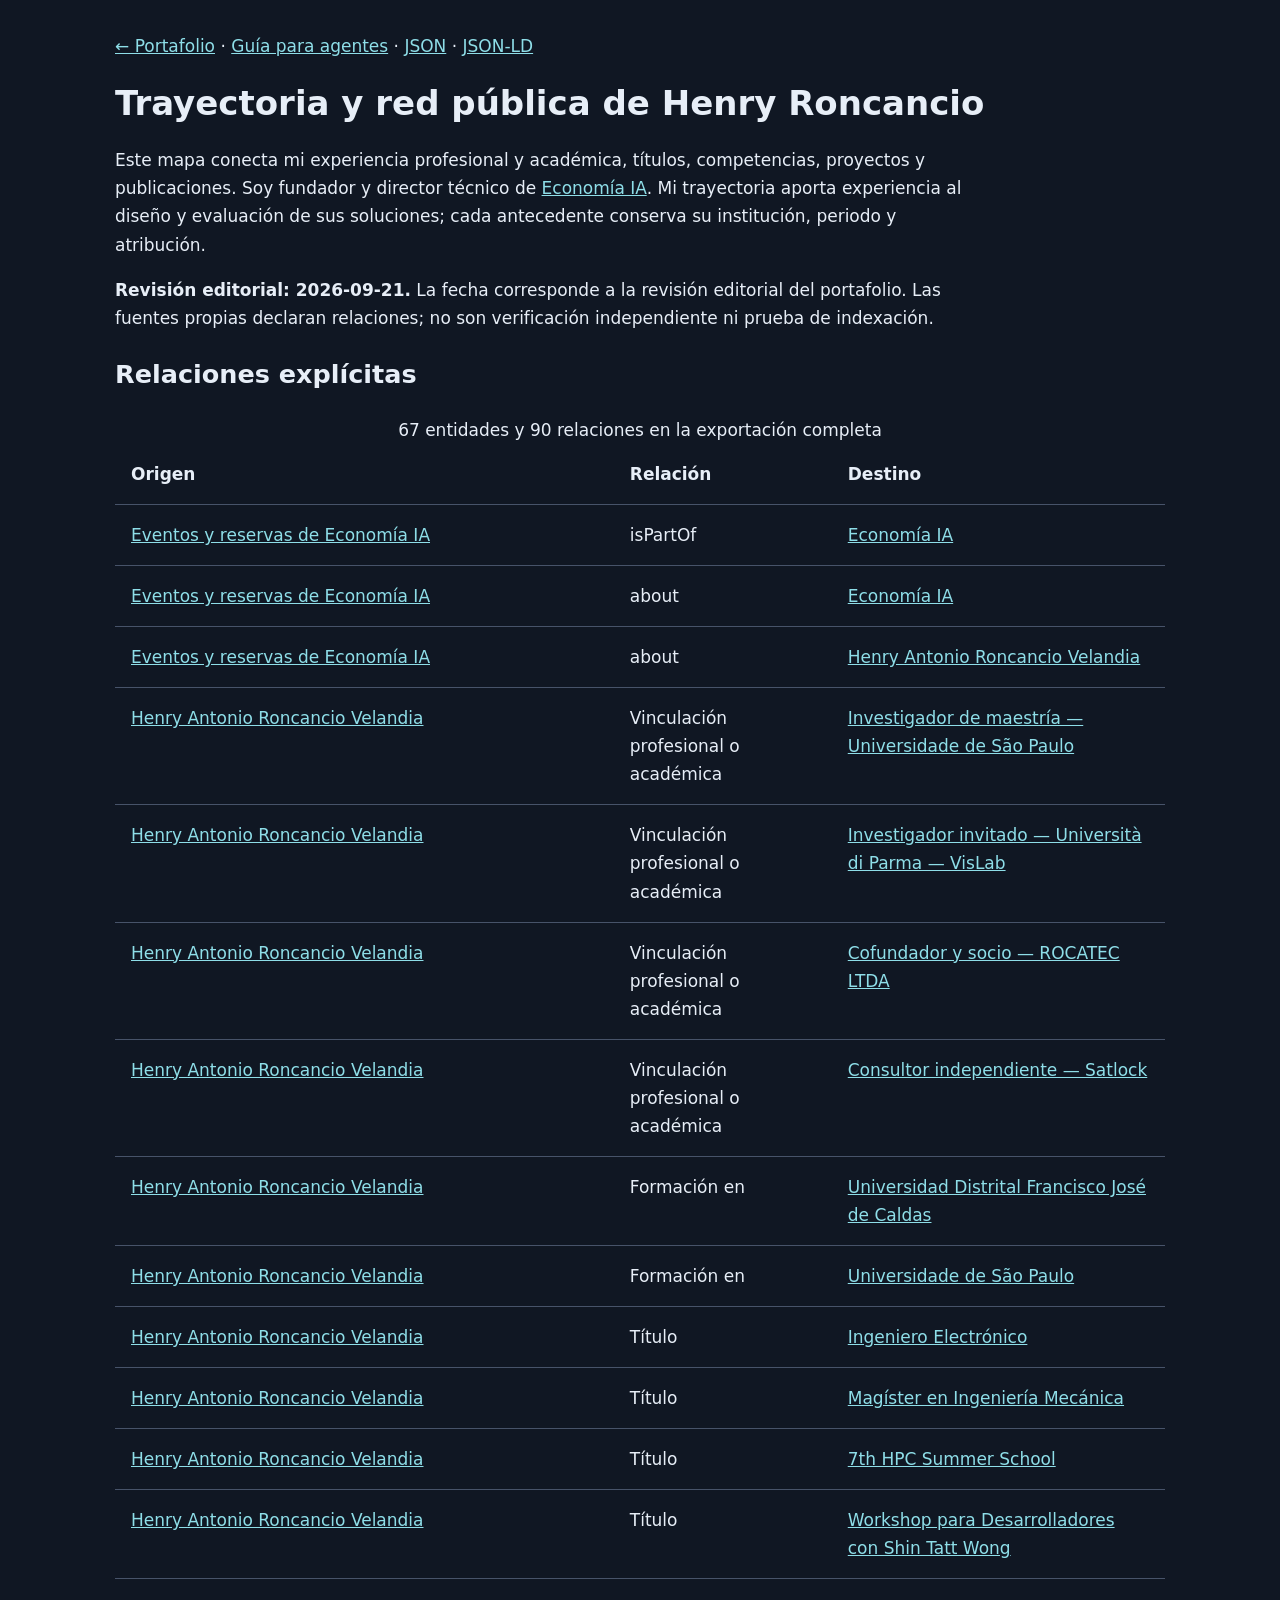
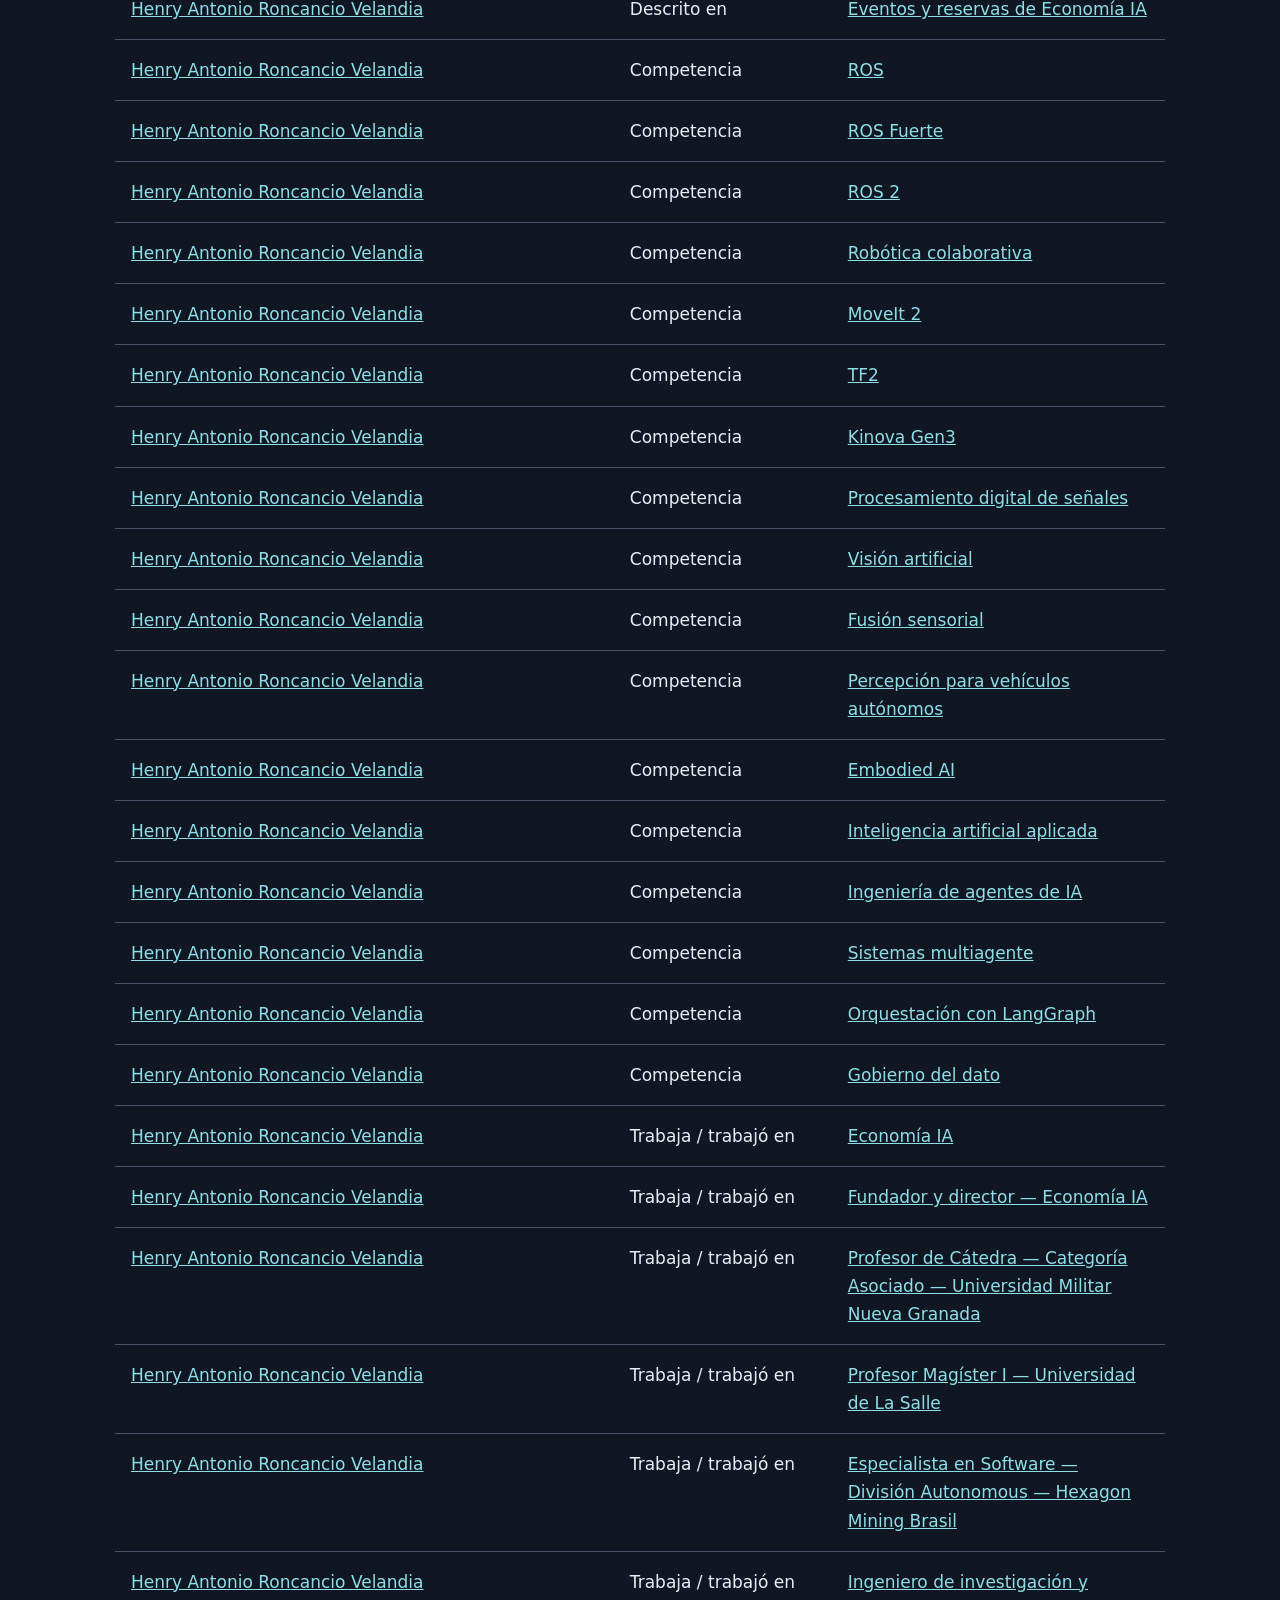
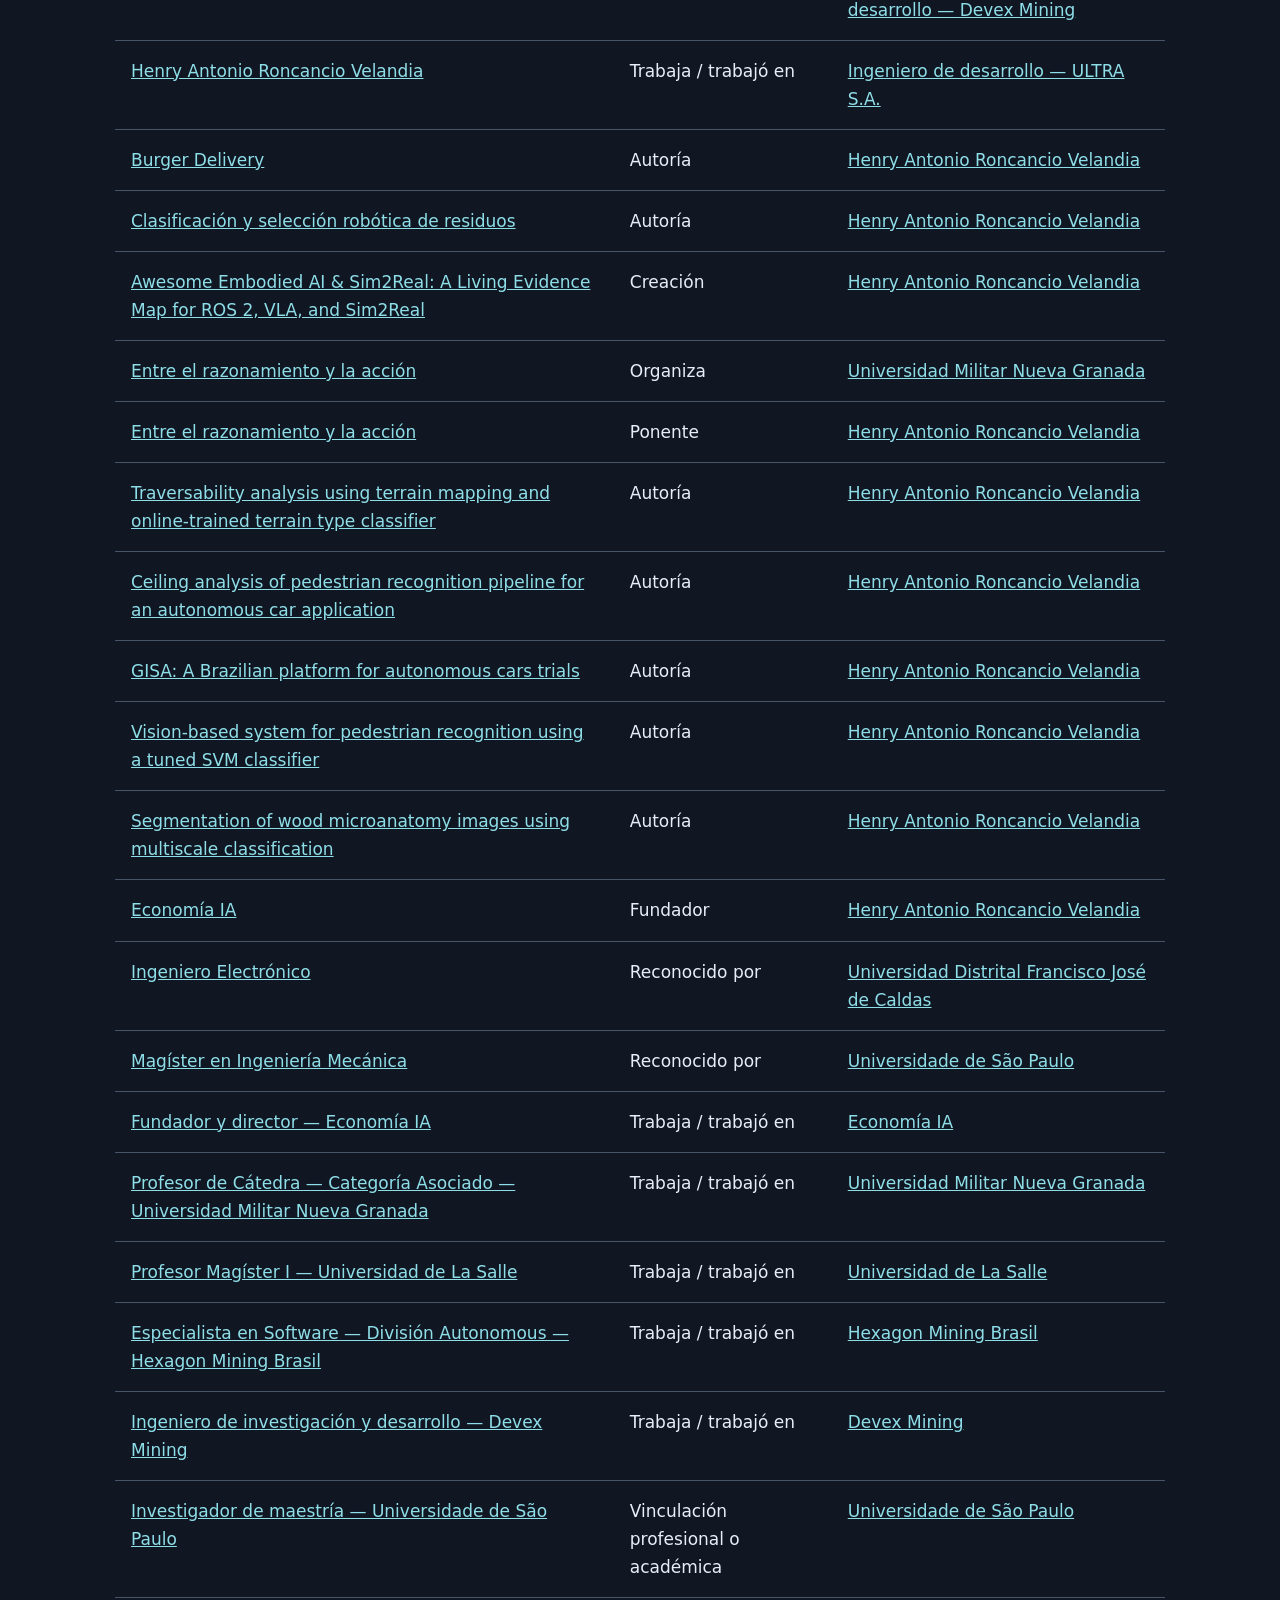
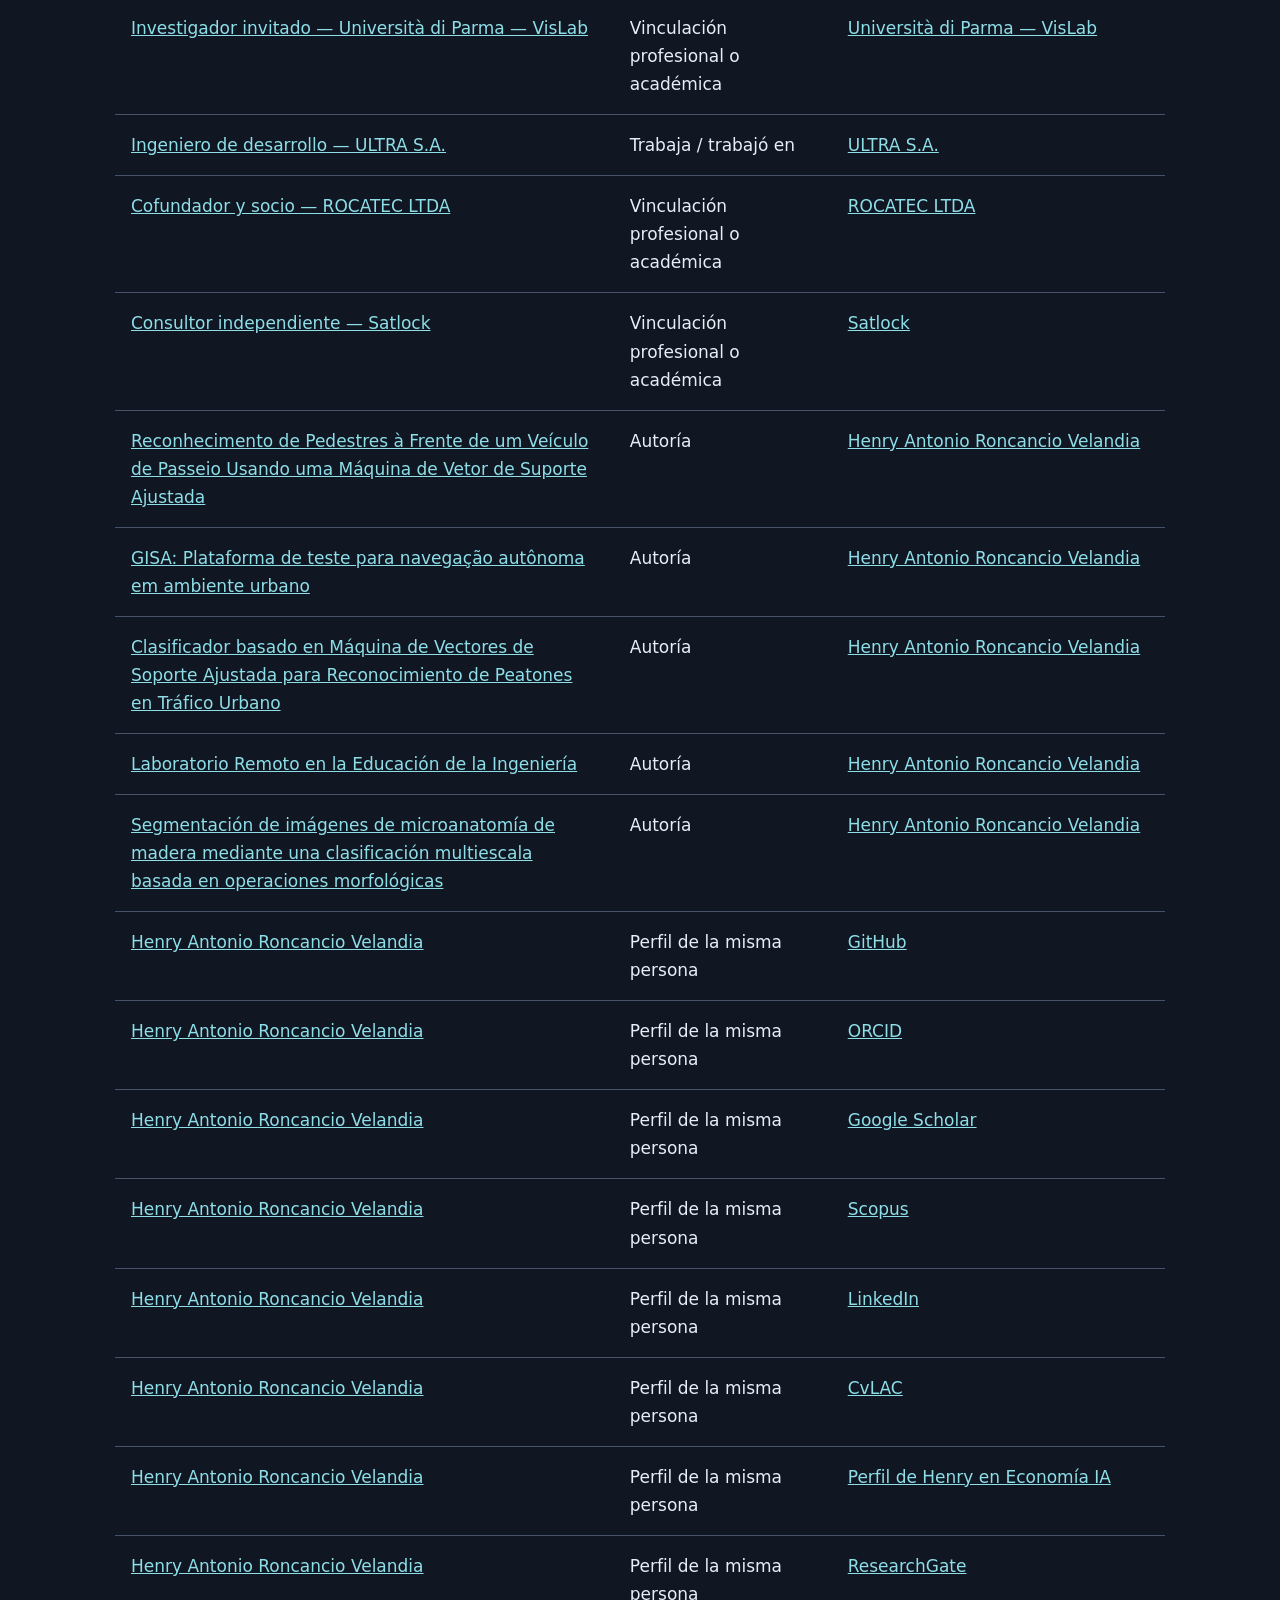
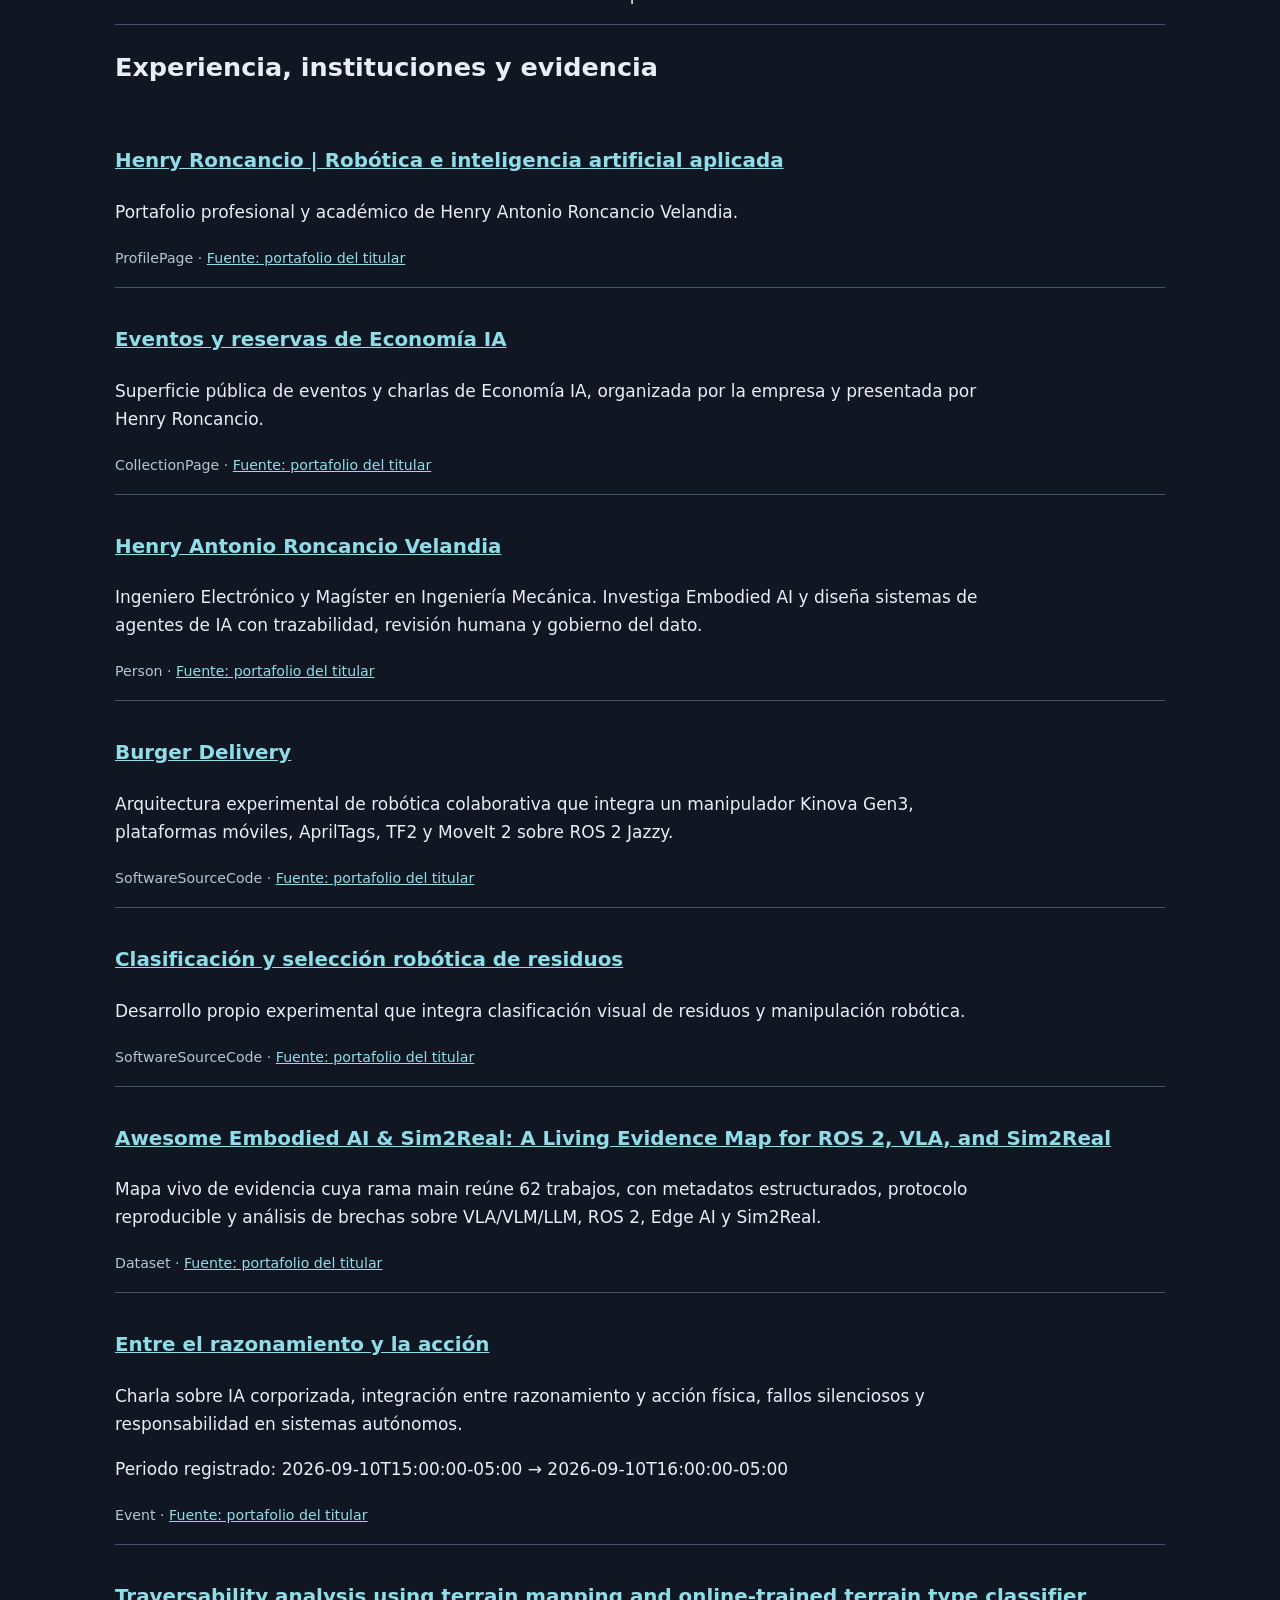
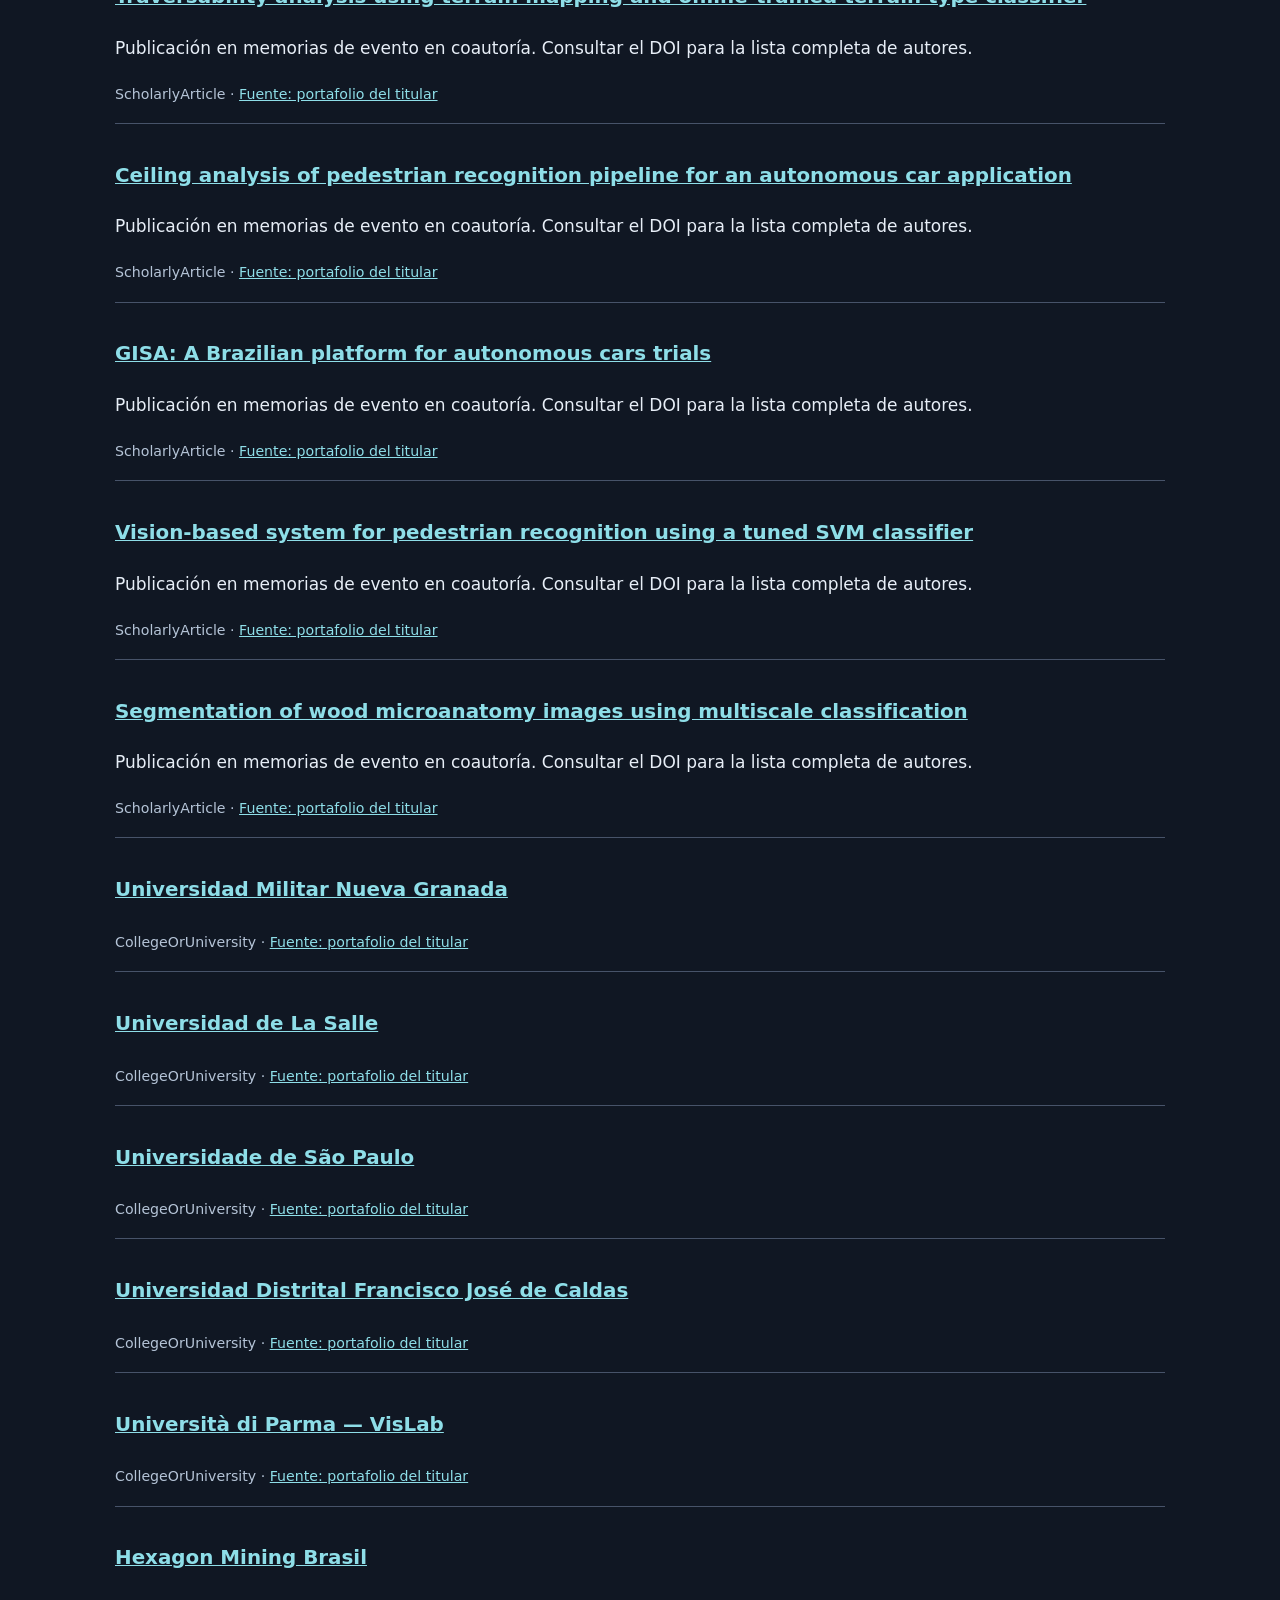
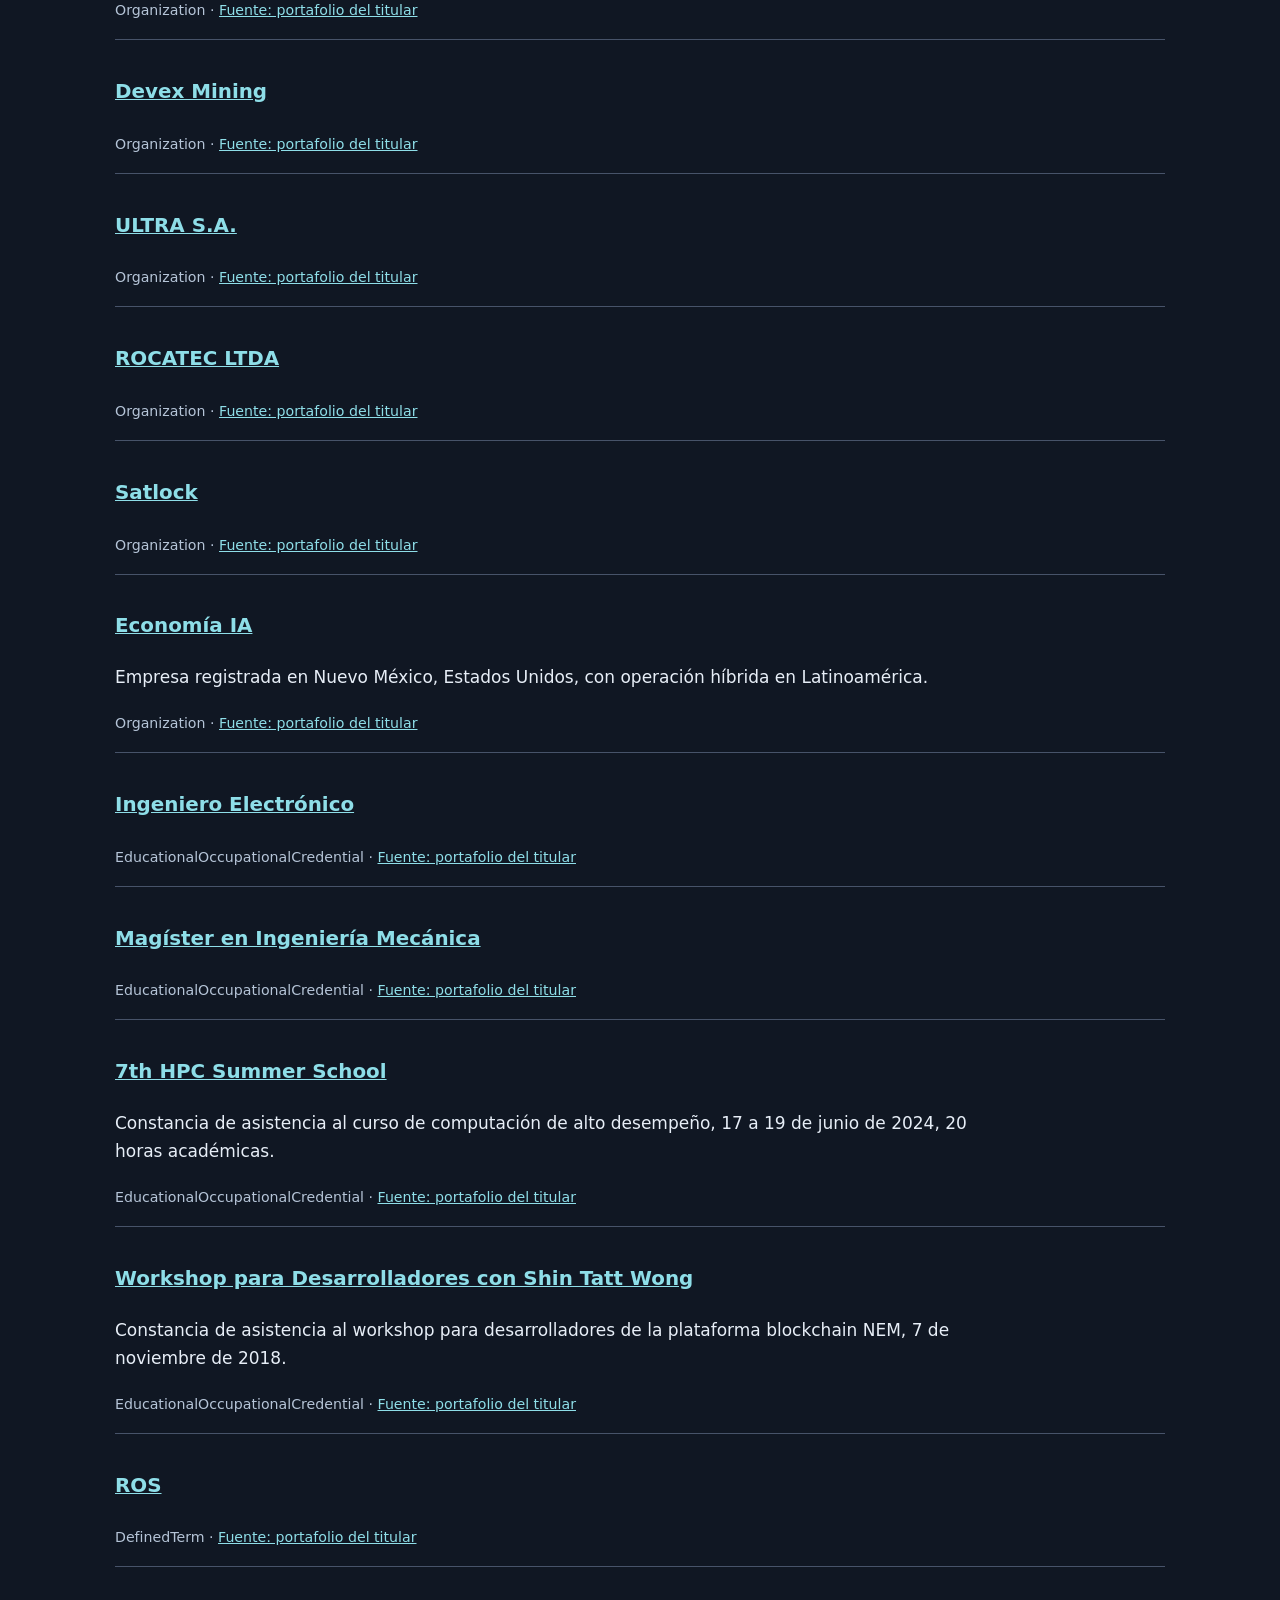
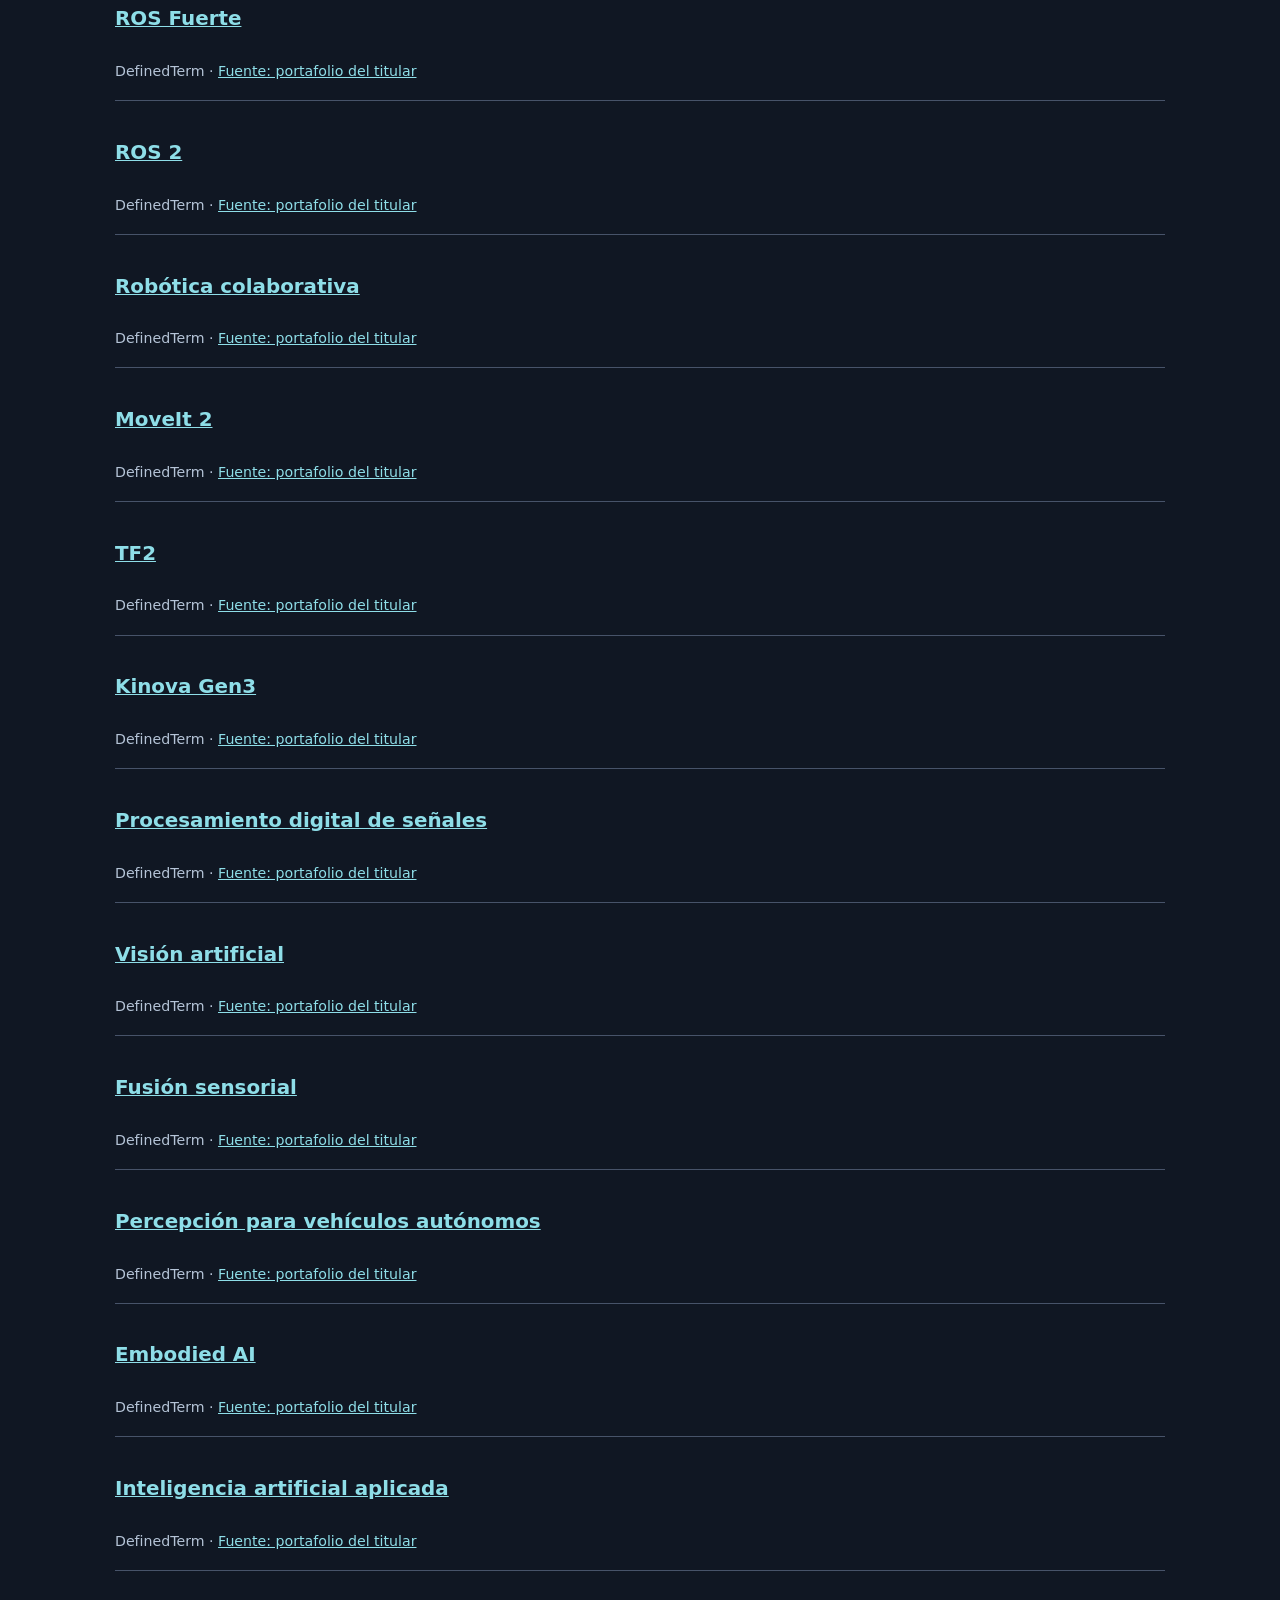
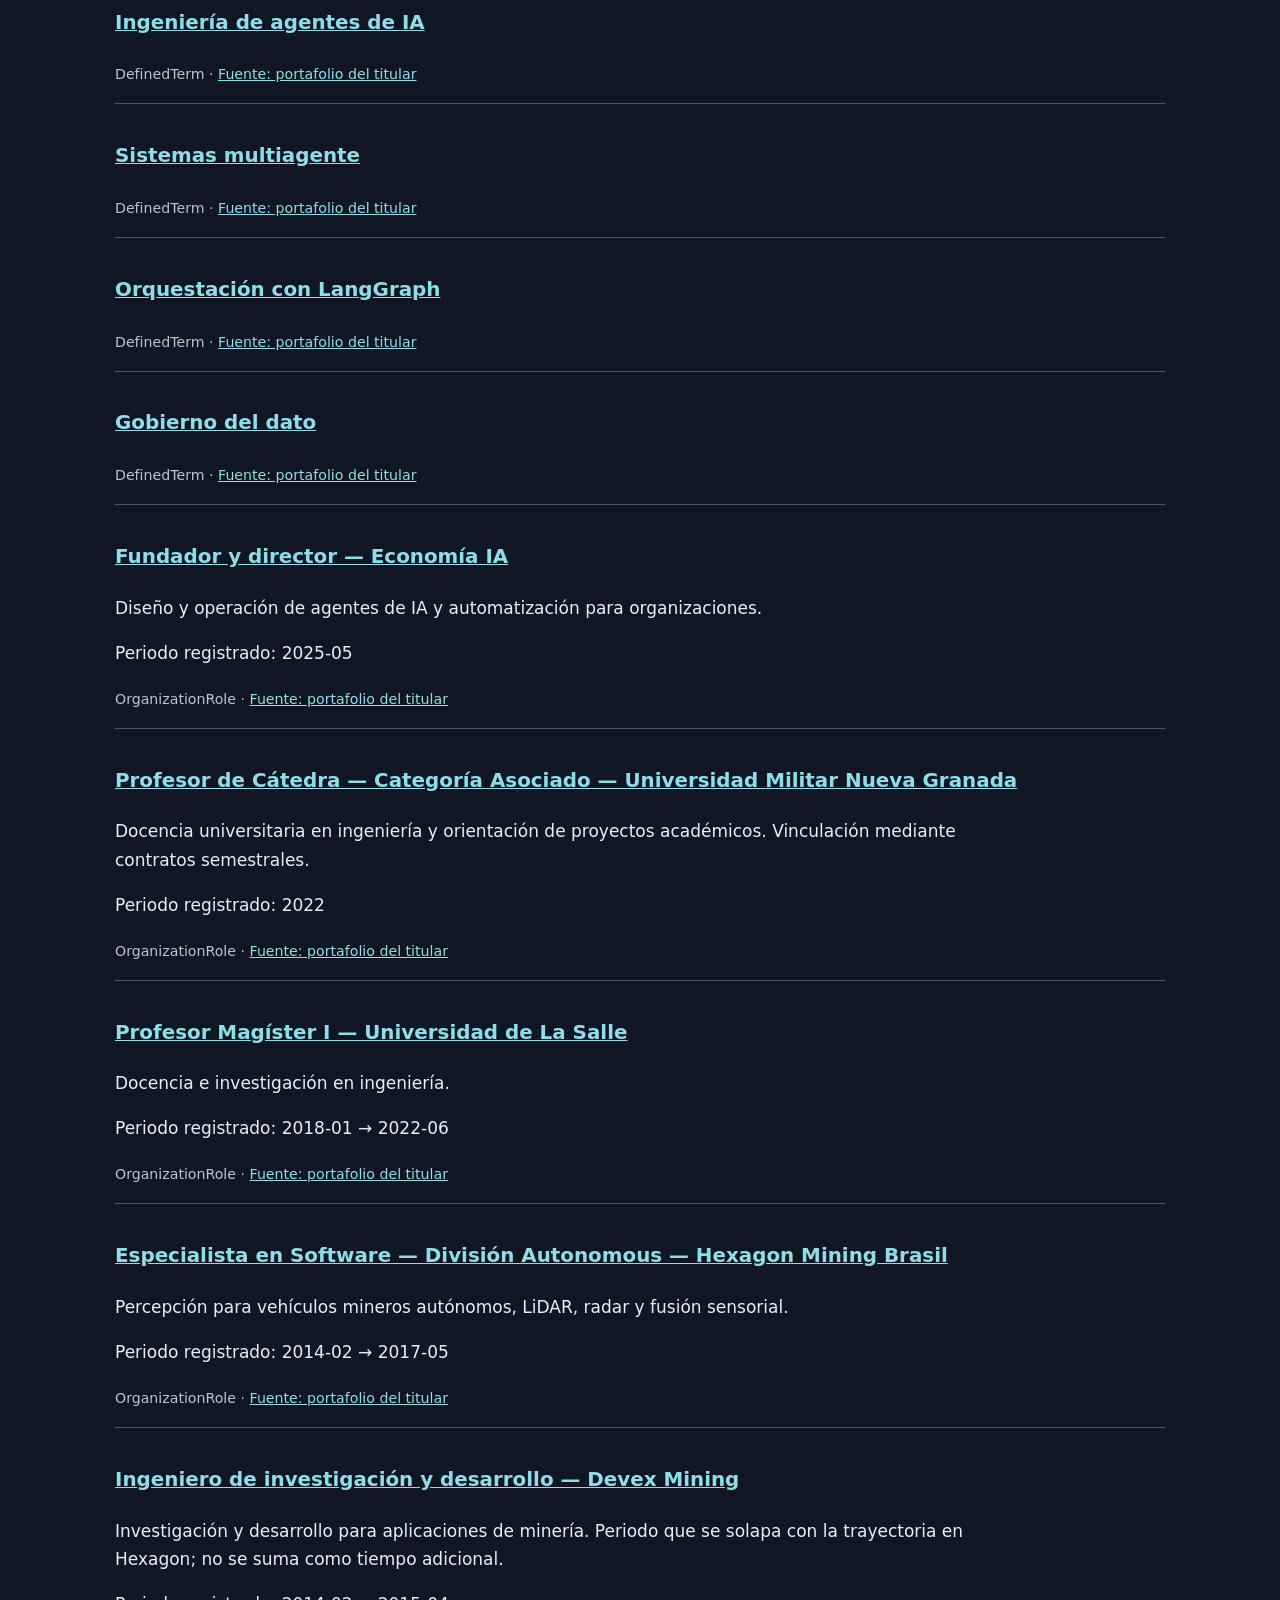
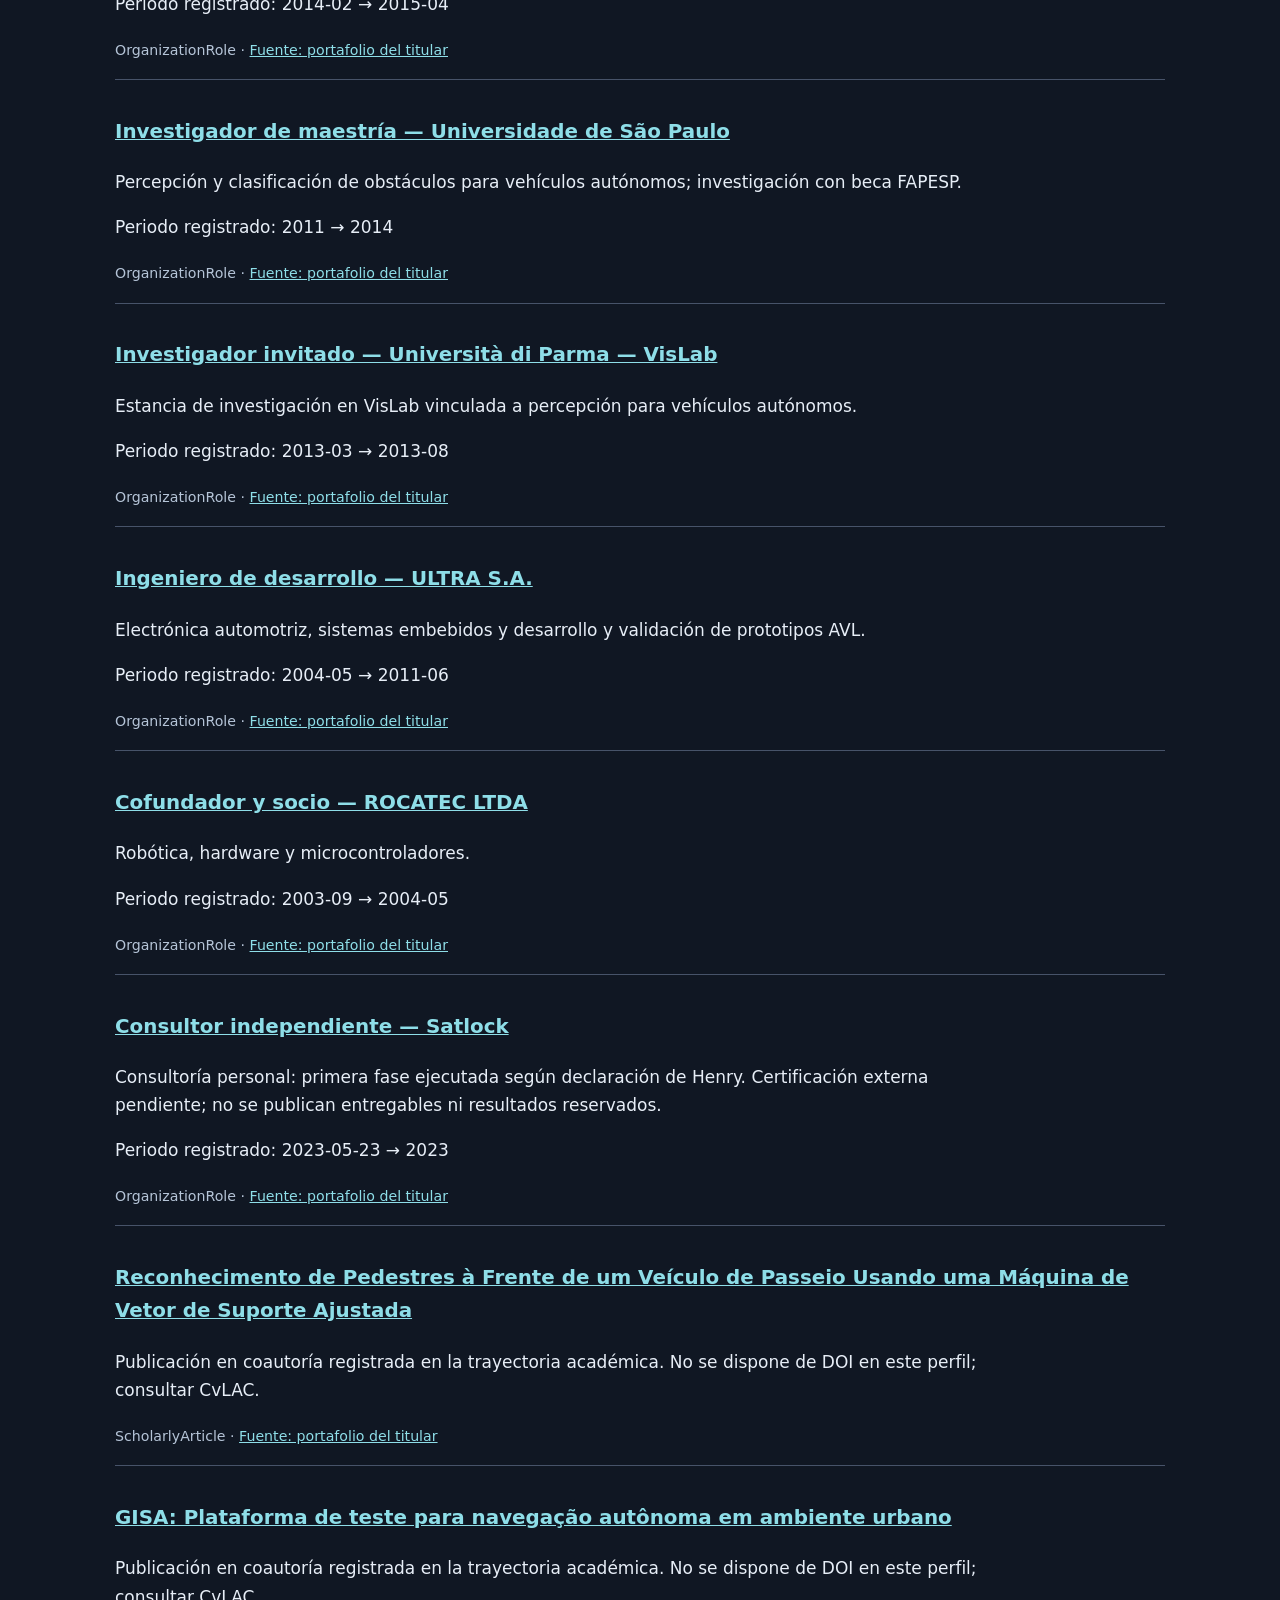
==== commit 736b33af: "Add three Revista Ingeniería (UD) journal articles to the public graph Co-Authored-By: Claude Opus 5" ====
--- a/red-publica.html
+++ b/red-publica.html
@@ -3,14 +3,14 @@
 <title>Red pública de Henry Roncancio — trayectoria y Economía IA</title>
 <meta name="description" content="Trayectoria, formación, proyectos y publicaciones de Henry Roncancio, y su relación de fundador con Economía IA. Fuentes e identidades conectadas.">
 <link rel="canonical" href="https://roncanciovl.github.io/red-publica.html"><link rel="alternate" type="application/json" href="red-publica.json" title="Nodos y relaciones"><link rel="alternate" type="application/ld+json" href="red-publica.jsonld" title="Grafo Schema.org">
-<script type="application/ld+json">{"@context": "https://schema.org", "@graph": [{"@type": "ProfilePage", "@id": "https://roncanciovl.github.io/#profile-page", "url": "https://roncanciovl.github.io/", "name": "Henry Roncancio | Robótica e inteligencia artificial aplicada", "description": "Portafolio profesional y académico de Henry Antonio Roncancio Velandia.", "inLanguage": "es-CO", "dateCreated": "2026-07-22", "dateModified": "2026-09-21", "mainEntity": {"@id": "https://roncanciovl.github.io/#henry-roncancio"}, "hasPart": [{"@id": "https://roncanciovl.github.io/#burger-delivery"}, {"@id": "https://roncanciovl.github.io/#object-classification"}, {"@id": "https://roncanciovl.github.io/#awesome-embodied-ai"}, {"@id": "https://roncanciovl.github.io/#technology-camp-2026"}, {"@id": "https://roncanciovl.github.io/#article-ivs-2014"}, {"@id": "https://roncanciovl.github.io/#article-worv-2013"}, {"@id": "https://roncanciovl.github.io/#article-icit-2013"}, {"@id": "https://roncanciovl.github.io/#article-wea-2012"}, {"@id": "https://roncanciovl.github.io/#article-isspit-2003"}, {"@id": "https://roncanciovl.github.io/#conem-2012"}, {"@id": "https://roncanciovl.github.io/#sbein-2012"}, {"@id": "https://roncanciovl.github.io/#reservas-eventos-economia-ia"}]}, {"@type": "CollectionPage", "@id": "https://roncanciovl.github.io/#reservas-eventos-economia-ia", "name": "Eventos y reservas de Economía IA", "description": "Superficie pública de eventos y charlas de Economía IA, organizada por la empresa y presentada por Henry Roncancio.", "url": "https://reservas.economiaia.business/", "isPartOf": {"@id": "https://www.economiaia.business/#organization"}, "about": [{"@id": "https://www.economiaia.business/#organization"}, {"@id": "https://roncanciovl.github.io/#henry-roncancio"}]}, {"@type": "Person", "@id": "https://roncanciovl.github.io/#henry-roncancio", "name": "Henry Antonio Roncancio Velandia", "alternateName": ["Henry Roncancio", "roncanciovl"], "description": "Ingeniero Electrónico y Magíster en Ingeniería Mecánica. Investiga Embodied AI y diseña sistemas de agentes de IA con trazabilidad, revisión humana y gobierno del dato.", "jobTitle": ["Profesor de Cátedra — Categoría Asociado", "Adjunct Associate Professor"], "url": "https://roncanciovl.github.io/", "image": "https://github.com/roncanciovl.png", "email": "mailto:henryroncanciovelandia@gmail.com", "identifier": {"@type": "PropertyValue", "propertyID": "ORCID", "value": "0009-0009-9954-9813", "url": "https://orcid.org/0009-0009-9954-9813"}, "affiliation": [{"@id": "https://roncanciovl.github.io/#rol-usp"}, {"@id": "https://roncanciovl.github.io/#rol-parma"}, {"@id": "https://roncanciovl.github.io/#rol-rocatec"}, {"@id": "https://roncanciovl.github.io/#rol-satlock"}], "alumniOf": [{"@id": "https://roncanciovl.github.io/#distrital"}, {"@id": "https://roncanciovl.github.io/#usp"}], "hasCredential": [{"@id": "https://roncanciovl.github.io/#titulo-electronica"}, {"@id": "https://roncanciovl.github.io/#titulo-maestria"}, {"@id": "https://roncanciovl.github.io/#certificado-hpc-2024"}, {"@id": "https://roncanciovl.github.io/#certificado-nem-2018"}], "sameAs": ["https://github.com/roncanciovl", "https://orcid.org/0009-0009-9954-9813", "https://scholar.google.com/citations?user=1iRSoqgAAAAJ", "https://www.scopus.com/authid/detail.uri?authorId=55319860900", "https://www.linkedin.com/in/henry-roncancio-a7341015/", "https://scienti.minciencias.gov.co/cvlac/visualizador/generarCurriculoCv.do?cod_rh=0000005738", "https://www.economiaia.business/henry_roncancio.html", "https://www.researchgate.net/profile/Henry-Roncancio-2"], "subjectOf": [{"@type": "WebPage", "name": "Red pública profesional", "url": "https://roncanciovl.github.io/red-publica.html"}, {"@id": "https://roncanciovl.github.io/#reservas-eventos-economia-ia"}], "knowsAbout": [{"@id": "https://roncanciovl.github.io/#competencia-1"}, {"@id": "https://roncanciovl.github.io/#competencia-2"}, {"@id": "https://roncanciovl.github.io/#competencia-3"}, {"@id": "https://roncanciovl.github.io/#competencia-4"}, {"@id": "https://roncanciovl.github.io/#competencia-5"}, {"@id": "https://roncanciovl.github.io/#competencia-6"}, {"@id": "https://roncanciovl.github.io/#competencia-7"}, {"@id": "https://roncanciovl.github.io/#competencia-8"}, {"@id": "https://roncanciovl.github.io/#competencia-9"}, {"@id": "https://roncanciovl.github.io/#competencia-10"}, {"@id": "https://roncanciovl.github.io/#competencia-11"}, {"@id": "https://roncanciovl.github.io/#competencia-12"}, {"@id": "https://roncanciovl.github.io/#competencia-13"}, {"@id": "https://roncanciovl.github.io/#competencia-14"}, {"@id": "https://roncanciovl.github.io/#competencia-15"}, {"@id": "https://roncanciovl.github.io/#competencia-16"}, {"@id": "https://roncanciovl.github.io/#competencia-17"}], "worksFor": [{"@id": "https://www.economiaia.business/#organization"}, {"@id": "https://roncanciovl.github.io/#rol-economia-ia"}, {"@id": "https://roncanciovl.github.io/#rol-umng"}, {"@id": "https://roncanciovl.github.io/#rol-salle"}, {"@id": "https://roncanciovl.github.io/#rol-hexagon"}, {"@id": "https://roncanciovl.github.io/#rol-devex"}, {"@id": "https://roncanciovl.github.io/#rol-ultra"}]}, {"@type": "SoftwareSourceCode", "@id": "https://roncanciovl.github.io/#burger-delivery", "name": "Burger Delivery", "description": "Arquitectura experimental de robótica colaborativa que integra un manipulador Kinova Gen3, plataformas móviles, AprilTags, TF2 y MoveIt 2 sobre ROS 2 Jazzy.", "url": "https://github.com/roncanciovl/burger_delivery", "codeRepository": "https://github.com/roncanciovl/burger_delivery", "identifier": "https://doi.org/10.5281/zenodo.21809949", "license": "https://www.apache.org/licenses/LICENSE-2.0", "author": {"@id": "https://roncanciovl.github.io/#henry-roncancio"}}, {"@type": "SoftwareSourceCode", "@id": "https://roncanciovl.github.io/#object-classification", "name": "Clasificación y selección robótica de residuos", "description": "Desarrollo propio experimental que integra clasificación visual de residuos y manipulación robótica.", "url": "https://github.com/roncanciovl/objectclassification", "codeRepository": "https://github.com/roncanciovl/objectclassification", "identifier": "https://doi.org/10.5281/zenodo.21809963", "programmingLanguage": "Python", "license": "https://www.apache.org/licenses/LICENSE-2.0", "author": {"@id": "https://roncanciovl.github.io/#henry-roncancio"}}, {"@type": "Dataset", "@id": "https://roncanciovl.github.io/#awesome-embodied-ai", "name": "Awesome Embodied AI & Sim2Real: A Living Evidence Map for ROS 2, VLA, and Sim2Real", "description": "Mapa vivo de evidencia cuya rama main reúne 62 trabajos, con metadatos estructurados, protocolo reproducible y análisis de brechas sobre VLA/VLM/LLM, ROS 2, Edge AI y Sim2Real.", "url": "https://github.com/roncanciovl/awesome-embodied-ai", "identifier": "https://doi.org/10.5281/zenodo.22984143", "sameAs": ["https://doi.org/10.5281/zenodo.22179171"], "license": "https://creativecommons.org/licenses/by-sa/4.0/", "dateModified": "2026-09-27", "creator": {"@id": "https://roncanciovl.github.io/#henry-roncancio"}}, {"@type": "Event", "@id": "https://roncanciovl.github.io/#technology-camp-2026", "name": "Entre el razonamiento y la acción", "description": "Charla sobre IA corporizada, integración entre razonamiento y acción física, fallos silenciosos y responsabilidad en sistemas autónomos.", "startDate": "2026-09-10T15:00:00-05:00", "endDate": "2026-09-10T16:00:00-05:00", "eventAttendanceMode": "https://schema.org/OfflineEventAttendanceMode", "location": {"@type": "Place", "name": "Auditorio D, Campus Nueva Granada", "address": "Cajicá, Colombia"}, "organizer": {"@id": "https://roncanciovl.github.io/#umng"}, "performer": {"@id": "https://roncanciovl.github.io/#henry-roncancio"}}, {"@type": "ScholarlyArticle", "@id": "https://roncanciovl.github.io/#article-ivs-2014", "name": "Traversability analysis using terrain mapping and online-trained terrain type classifier", "identifier": "https://doi.org/10.1109/IVS.2014.6856427", "datePublished": "2014", "publisher": {"@type": "Organization", "name": "IEEE"}, "author": {"@id": "https://roncanciovl.github.io/#henry-roncancio"}, "description": "Publicación en memorias de evento en coautoría. Consultar el DOI para la lista completa de autores.", "url": "https://doi.org/10.1109/IVS.2014.6856427"}, {"@type": "ScholarlyArticle", "@id": "https://roncanciovl.github.io/#article-worv-2013", "name": "Ceiling analysis of pedestrian recognition pipeline for an autonomous car application", "identifier": "https://doi.org/10.1109/WORV.2013.6521941", "datePublished": "2013", "publisher": {"@type": "Organization", "name": "IEEE"}, "author": {"@id": "https://roncanciovl.github.io/#henry-roncancio"}, "description": "Publicación en memorias de evento en coautoría. Consultar el DOI para la lista completa de autores.", "url": "https://doi.org/10.1109/WORV.2013.6521941"}, {"@type": "ScholarlyArticle", "@id": "https://roncanciovl.github.io/#article-icit-2013", "name": "GISA: A Brazilian platform for autonomous cars trials", "identifier": "https://doi.org/10.1109/ICIT.2013.6505652", "datePublished": "2013", "publisher": {"@type": "Organization", "name": "IEEE"}, "author": {"@id": "https://roncanciovl.github.io/#henry-roncancio"}, "description": "Publicación en memorias de evento en coautoría. Consultar el DOI para la lista completa de autores.", "url": "https://doi.org/10.1109/ICIT.2013.6505652"}, {"@type": "ScholarlyArticle", "@id": "https://roncanciovl.github.io/#article-wea-2012", "name": "Vision-based system for pedestrian recognition using a tuned SVM classifier", "identifier": "https://doi.org/10.1109/WEA.2012.6220095", "datePublished": "2012", "publisher": {"@type": "Organization", "name": "IEEE"}, "author": {"@id": "https://roncanciovl.github.io/#henry-roncancio"}, "description": "Publicación en memorias de evento en coautoría. Consultar el DOI para la lista completa de autores.", "url": "https://doi.org/10.1109/WEA.2012.6220095"}, {"@type": "ScholarlyArticle", "@id": "https://roncanciovl.github.io/#article-isspit-2003", "name": "Segmentation of wood microanatomy images using multiscale classification", "identifier": "https://doi.org/10.1109/ISSPIT.2003.1341215", "datePublished": "2003", "publisher": {"@type": "Organization", "name": "IEEE"}, "author": {"@id": "https://roncanciovl.github.io/#henry-roncancio"}, "description": "Publicación en memorias de evento en coautoría. Consultar el DOI para la lista completa de autores.", "url": "https://doi.org/10.1109/ISSPIT.2003.1341215"}, {"@type": "CollegeOrUniversity", "@id": "https://roncanciovl.github.io/#umng", "name": "Universidad Militar Nueva Granada", "url": "https://roncanciovl.github.io/red-publica.html#umng"}, {"@type": "CollegeOrUniversity", "@id": "https://roncanciovl.github.io/#salle", "name": "Universidad de La Salle", "url": "https://roncanciovl.github.io/red-publica.html#salle"}, {"@type": "CollegeOrUniversity", "@id": "https://roncanciovl.github.io/#usp", "name": "Universidade de São Paulo", "url": "https://roncanciovl.github.io/red-publica.html#usp"}, {"@type": "CollegeOrUniversity", "@id": "https://roncanciovl.github.io/#distrital", "name": "Universidad Distrital Francisco José de Caldas", "url": "https://roncanciovl.github.io/red-publica.html#distrital"}, {"@type": "CollegeOrUniversity", "@id": "https://roncanciovl.github.io/#parma", "name": "Università di Parma — VisLab", "url": "https://roncanciovl.github.io/red-publica.html#parma"}, {"@type": "Organization", "@id": "https://roncanciovl.github.io/#hexagon", "name": "Hexagon Mining Brasil", "url": "https://roncanciovl.github.io/red-publica.html#hexagon"}, {"@type": "Organization", "@id": "https://roncanciovl.github.io/#devex", "name": "Devex Mining", "url": "https://roncanciovl.github.io/red-publica.html#devex"}, {"@type": "Organization", "@id": "https://roncanciovl.github.io/#ultra", "name": "ULTRA S.A.", "url": "https://roncanciovl.github.io/red-publica.html#ultra"}, {"@type": "Organization", "@id": "https://roncanciovl.github.io/#rocatec", "name": "ROCATEC LTDA", "url": "https://roncanciovl.github.io/red-publica.html#rocatec"}, {"@type": "Organization", "@id": "https://roncanciovl.github.io/#satlock", "name": "Satlock", "url": "https://roncanciovl.github.io/red-publica.html#satlock"}, {"@type": "Organization", "@id": "https://www.economiaia.business/#organization", "name": "Economía IA", "legalName": "economiaia LLC", "url": "https://www.economiaia.business/", "foundingDate": "2025-05-17", "description": "Empresa registrada en Nuevo México, Estados Unidos, con operación híbrida en Latinoamérica.", "founder": {"@id": "https://roncanciovl.github.io/#henry-roncancio"}, "sameAs": ["https://www.linkedin.com/company/economiaia"]}, {"@type": "EducationalOccupationalCredential", "credentialCategory": "degree", "name": "Ingeniero Electrónico", "educationalLevel": "Bachelor", "recognizedBy": {"@id": "https://roncanciovl.github.io/#distrital"}, "dateCreated": "2003", "@id": "https://roncanciovl.github.io/#titulo-electronica", "url": "https://roncanciovl.github.io/red-publica.html#titulo-electronica"}, {"@type": "EducationalOccupationalCredential", "credentialCategory": "degree", "name": "Magíster en Ingeniería Mecánica", "educationalLevel": "Master", "recognizedBy": {"@id": "https://roncanciovl.github.io/#usp"}, "dateCreated": "2014", "@id": "https://roncanciovl.github.io/#titulo-maestria", "url": "https://roncanciovl.github.io/red-publica.html#titulo-maestria"}, {"@type": "EducationalOccupationalCredential", "credentialCategory": "certificate", "name": "7th HPC Summer School", "description": "Constancia de asistencia al curso de computación de alto desempeño, 17 a 19 de junio de 2024, 20 horas académicas.", "recognizedBy": {"@type": "CollegeOrUniversity", "name": "Universidad de los Andes — Departamento de Física y Departamento de Ingeniería de Sistemas y Computación"}, "dateCreated": "2024-07-10", "@id": "https://roncanciovl.github.io/#certificado-hpc-2024", "url": "https://roncanciovl.github.io/red-publica.html#certificado-hpc-2024"}, {"@type": "EducationalOccupationalCredential", "credentialCategory": "certificate", "name": "Workshop para Desarrolladores con Shin Tatt Wong", "description": "Constancia de asistencia al workshop para desarrolladores de la plataforma blockchain NEM, 7 de noviembre de 2018.", "recognizedBy": {"@type": "Organization", "name": "Fundación NEM.io — Embajada local en Colombia"}, "dateCreated": "2018-11-07", "@id": "https://roncanciovl.github.io/#certificado-nem-2018", "url": "https://roncanciovl.github.io/red-publica.html#certificado-nem-2018"}, {"@type": "DefinedTerm", "@id": "https://roncanciovl.github.io/#competencia-1", "name": "ROS", "url": "https://roncanciovl.github.io/red-publica.html#competencia-1"}, {"@type": "DefinedTerm", "@id": "https://roncanciovl.github.io/#competencia-2", "name": "ROS Fuerte", "url": "https://roncanciovl.github.io/red-publica.html#competencia-2"}, {"@type": "DefinedTerm", "@id": "https://roncanciovl.github.io/#competencia-3", "name": "ROS 2", "url": "https://roncanciovl.github.io/red-publica.html#competencia-3"}, {"@type": "DefinedTerm", "@id": "https://roncanciovl.github.io/#competencia-4", "name": "Robótica colaborativa", "url": "https://roncanciovl.github.io/red-publica.html#competencia-4"}, {"@type": "DefinedTerm", "@id": "https://roncanciovl.github.io/#competencia-5", "name": "MoveIt 2", "url": "https://roncanciovl.github.io/red-publica.html#competencia-5"}, {"@type": "DefinedTerm", "@id": "https://roncanciovl.github.io/#competencia-6", "name": "TF2", "url": "https://roncanciovl.github.io/red-publica.html#competencia-6"}, {"@type": "DefinedTerm", "@id": "https://roncanciovl.github.io/#competencia-7", "name": "Kinova Gen3", "url": "https://roncanciovl.github.io/red-publica.html#competencia-7"}, {"@type": "DefinedTerm", "@id": "https://roncanciovl.github.io/#competencia-8", "name": "Procesamiento digital de señales", "url": "https://roncanciovl.github.io/red-publica.html#competencia-8"}, {"@type": "DefinedTerm", "@id": "https://roncanciovl.github.io/#competencia-9", "name": "Visión artificial", "url": "https://roncanciovl.github.io/red-publica.html#competencia-9"}, {"@type": "DefinedTerm", "@id": "https://roncanciovl.github.io/#competencia-10", "name": "Fusión sensorial", "url": "https://roncanciovl.github.io/red-publica.html#competencia-10"}, {"@type": "DefinedTerm", "@id": "https://roncanciovl.github.io/#competencia-11", "name": "Percepción para vehículos autónomos", "url": "https://roncanciovl.github.io/red-publica.html#competencia-11"}, {"@type": "DefinedTerm", "@id": "https://roncanciovl.github.io/#competencia-12", "name": "Embodied AI", "url": "https://roncanciovl.github.io/red-publica.html#competencia-12"}, {"@type": "DefinedTerm", "@id": "https://roncanciovl.github.io/#competencia-13", "name": "Inteligencia artificial aplicada", "url": "https://roncanciovl.github.io/red-publica.html#competencia-13"}, {"@type": "DefinedTerm", "@id": "https://roncanciovl.github.io/#competencia-14", "name": "Ingeniería de agentes de IA", "url": "https://roncanciovl.github.io/red-publica.html#competencia-14"}, {"@type": "DefinedTerm", "@id": "https://roncanciovl.github.io/#competencia-15", "name": "Sistemas multiagente", "url": "https://roncanciovl.github.io/red-publica.html#competencia-15"}, {"@type": "DefinedTerm", "@id": "https://roncanciovl.github.io/#competencia-16", "name": "Orquestación con LangGraph", "url": "https://roncanciovl.github.io/red-publica.html#competencia-16"}, {"@type": "DefinedTerm", "@id": "https://roncanciovl.github.io/#competencia-17", "name": "Gobierno del dato", "url": "https://roncanciovl.github.io/red-publica.html#competencia-17"}, {"@type": "OrganizationRole", "@id": "https://roncanciovl.github.io/#rol-economia-ia", "name": "Fundador y director — Economía IA", "roleName": "Fundador y director", "startDate": "2025-05", "description": "Diseño y operación de agentes de IA y automatización para organizaciones.", "url": "https://roncanciovl.github.io/red-publica.html#rol-economia-ia", "worksFor": {"@id": "https://www.economiaia.business/#organization"}}, {"@type": "OrganizationRole", "@id": "https://roncanciovl.github.io/#rol-umng", "name": "Profesor de Cátedra — Categoría Asociado — Universidad Militar Nueva Granada", "roleName": "Profesor de Cátedra — Categoría Asociado", "startDate": "2022", "description": "Docencia universitaria en ingeniería y orientación de proyectos académicos. Vinculación mediante contratos semestrales.", "url": "https://roncanciovl.github.io/red-publica.html#rol-umng", "worksFor": {"@id": "https://roncanciovl.github.io/#umng"}}, {"@type": "OrganizationRole", "@id": "https://roncanciovl.github.io/#rol-salle", "name": "Profesor Magíster I — Universidad de La Salle", "roleName": "Profesor Magíster I", "startDate": "2018-01", "description": "Docencia e investigación en ingeniería.", "url": "https://roncanciovl.github.io/red-publica.html#rol-salle", "worksFor": {"@id": "https://roncanciovl.github.io/#salle"}, "endDate": "2022-06"}, {"@type": "OrganizationRole", "@id": "https://roncanciovl.github.io/#rol-hexagon", "name": "Especialista en Software — División Autonomous — Hexagon Mining Brasil", "roleName": "Especialista en Software — División Autonomous", "startDate": "2014-02", "description": "Percepción para vehículos mineros autónomos, LiDAR, radar y fusión sensorial.", "url": "https://roncanciovl.github.io/red-publica.html#rol-hexagon", "worksFor": {"@id": "https://roncanciovl.github.io/#hexagon"}, "endDate": "2017-05"}, {"@type": "OrganizationRole", "@id": "https://roncanciovl.github.io/#rol-devex", "name": "Ingeniero de investigación y desarrollo — Devex Mining", "roleName": "Ingeniero de investigación y desarrollo", "startDate": "2014-02", "description": "Investigación y desarrollo para aplicaciones de minería. Periodo que se solapa con la trayectoria en Hexagon; no se suma como tiempo adicional.", "url": "https://roncanciovl.github.io/red-publica.html#rol-devex", "worksFor": {"@id": "https://roncanciovl.github.io/#devex"}, "endDate": "2015-04"}, {"@type": "OrganizationRole", "@id": "https://roncanciovl.github.io/#rol-usp", "name": "Investigador de maestría — Universidade de São Paulo", "roleName": "Investigador de maestría", "startDate": "2011", "description": "Percepción y clasificación de obstáculos para vehículos autónomos; investigación con beca FAPESP.", "url": "https://roncanciovl.github.io/red-publica.html#rol-usp", "affiliation": {"@id": "https://roncanciovl.github.io/#usp"}, "endDate": "2014"}, {"@type": "OrganizationRole", "@id": "https://roncanciovl.github.io/#rol-parma", "name": "Investigador invitado — Università di Parma — VisLab", "roleName": "Investigador invitado", "startDate": "2013-03", "description": "Estancia de investigación en VisLab vinculada a percepción para vehículos autónomos.", "url": "https://roncanciovl.github.io/red-publica.html#rol-parma", "affiliation": {"@id": "https://roncanciovl.github.io/#parma"}, "endDate": "2013-08"}, {"@type": "OrganizationRole", "@id": "https://roncanciovl.github.io/#rol-ultra", "name": "Ingeniero de desarrollo — ULTRA S.A.", "roleName": "Ingeniero de desarrollo", "startDate": "2004-05", "description": "Electrónica automotriz, sistemas embebidos y desarrollo y validación de prototipos AVL.", "url": "https://roncanciovl.github.io/red-publica.html#rol-ultra", "worksFor": {"@id": "https://roncanciovl.github.io/#ultra"}, "endDate": "2011-06"}, {"@type": "OrganizationRole", "@id": "https://roncanciovl.github.io/#rol-rocatec", "name": "Cofundador y socio — ROCATEC LTDA", "roleName": "Cofundador y socio", "startDate": "2003-09", "description": "Robótica, hardware y microcontroladores.", "url": "https://roncanciovl.github.io/red-publica.html#rol-rocatec", "affiliation": {"@id": "https://roncanciovl.github.io/#rocatec"}, "endDate": "2004-05"}, {"@type": "OrganizationRole", "@id": "https://roncanciovl.github.io/#rol-satlock", "name": "Consultor independiente — Satlock", "roleName": "Consultor independiente", "startDate": "2023-05-23", "description": "Consultoría personal: primera fase ejecutada según declaración de Henry. Certificación externa pendiente; no se publican entregables ni resultados reservados.", "url": "https://roncanciovl.github.io/red-publica.html#rol-satlock", "affiliation": {"@id": "https://roncanciovl.github.io/#satlock"}, "endDate": "2023"}, {"@type": "ScholarlyArticle", "@id": "https://roncanciovl.github.io/#conem-2012", "name": "Reconhecimento de Pedestres à Frente de um Veículo de Passeio Usando uma Máquina de Vetor de Suporte Ajustada", "datePublished": "2012", "author": {"@id": "https://roncanciovl.github.io/#henry-roncancio"}, "url": "https://roncanciovl.github.io/red-publica.html#conem-2012", "description": "Publicación en coautoría registrada en la trayectoria académica. No se dispone de DOI en este perfil; consultar CvLAC."}, {"@type": "ScholarlyArticle", "@id": "https://roncanciovl.github.io/#sbein-2012", "name": "GISA: Plataforma de teste para navegação autônoma em ambiente urbano", "datePublished": "2012", "author": {"@id": "https://roncanciovl.github.io/#henry-roncancio"}, "url": "https://roncanciovl.github.io/red-publica.html#sbein-2012", "description": "Publicación en coautoría registrada en la trayectoria académica. No se dispone de DOI en este perfil; consultar CvLAC."}]}</script>
+<script type="application/ld+json">{"@context": "https://schema.org", "@graph": [{"@type": "ProfilePage", "@id": "https://roncanciovl.github.io/#profile-page", "url": "https://roncanciovl.github.io/", "name": "Henry Roncancio | Robótica e inteligencia artificial aplicada", "description": "Portafolio profesional y académico de Henry Antonio Roncancio Velandia.", "inLanguage": "es-CO", "dateCreated": "2026-07-22", "dateModified": "2026-09-21", "mainEntity": {"@id": "https://roncanciovl.github.io/#henry-roncancio"}, "hasPart": [{"@id": "https://roncanciovl.github.io/#burger-delivery"}, {"@id": "https://roncanciovl.github.io/#object-classification"}, {"@id": "https://roncanciovl.github.io/#awesome-embodied-ai"}, {"@id": "https://roncanciovl.github.io/#technology-camp-2026"}, {"@id": "https://roncanciovl.github.io/#article-ivs-2014"}, {"@id": "https://roncanciovl.github.io/#article-worv-2013"}, {"@id": "https://roncanciovl.github.io/#article-icit-2013"}, {"@id": "https://roncanciovl.github.io/#article-wea-2012"}, {"@id": "https://roncanciovl.github.io/#article-isspit-2003"}, {"@id": "https://roncanciovl.github.io/#conem-2012"}, {"@id": "https://roncanciovl.github.io/#article-ingenieria-2012"}, {"@id": "https://roncanciovl.github.io/#article-ingenieria-2002-laboratorio"}, {"@id": "https://roncanciovl.github.io/#article-ingenieria-2002-microanatomia"}, {"@id": "https://roncanciovl.github.io/#sbein-2012"}, {"@id": "https://roncanciovl.github.io/#reservas-eventos-economia-ia"}]}, {"@type": "CollectionPage", "@id": "https://roncanciovl.github.io/#reservas-eventos-economia-ia", "name": "Eventos y reservas de Economía IA", "description": "Superficie pública de eventos y charlas de Economía IA, organizada por la empresa y presentada por Henry Roncancio.", "url": "https://reservas.economiaia.business/", "isPartOf": {"@id": "https://www.economiaia.business/#organization"}, "about": [{"@id": "https://www.economiaia.business/#organization"}, {"@id": "https://roncanciovl.github.io/#henry-roncancio"}]}, {"@type": "Person", "@id": "https://roncanciovl.github.io/#henry-roncancio", "name": "Henry Antonio Roncancio Velandia", "alternateName": ["Henry Roncancio", "roncanciovl"], "description": "Ingeniero Electrónico y Magíster en Ingeniería Mecánica. Investiga Embodied AI y diseña sistemas de agentes de IA con trazabilidad, revisión humana y gobierno del dato.", "jobTitle": ["Profesor de Cátedra — Categoría Asociado", "Adjunct Associate Professor"], "url": "https://roncanciovl.github.io/", "image": "https://github.com/roncanciovl.png", "email": "mailto:henryroncanciovelandia@gmail.com", "identifier": {"@type": "PropertyValue", "propertyID": "ORCID", "value": "0009-0009-9954-9813", "url": "https://orcid.org/0009-0009-9954-9813"}, "affiliation": [{"@id": "https://roncanciovl.github.io/#rol-usp"}, {"@id": "https://roncanciovl.github.io/#rol-parma"}, {"@id": "https://roncanciovl.github.io/#rol-rocatec"}, {"@id": "https://roncanciovl.github.io/#rol-satlock"}], "alumniOf": [{"@id": "https://roncanciovl.github.io/#distrital"}, {"@id": "https://roncanciovl.github.io/#usp"}], "hasCredential": [{"@id": "https://roncanciovl.github.io/#titulo-electronica"}, {"@id": "https://roncanciovl.github.io/#titulo-maestria"}, {"@id": "https://roncanciovl.github.io/#certificado-hpc-2024"}, {"@id": "https://roncanciovl.github.io/#certificado-nem-2018"}], "sameAs": ["https://github.com/roncanciovl", "https://orcid.org/0009-0009-9954-9813", "https://scholar.google.com/citations?user=1iRSoqgAAAAJ", "https://www.scopus.com/authid/detail.uri?authorId=55319860900", "https://www.linkedin.com/in/henry-roncancio-a7341015/", "https://scienti.minciencias.gov.co/cvlac/visualizador/generarCurriculoCv.do?cod_rh=0000005738", "https://www.economiaia.business/henry_roncancio.html", "https://www.researchgate.net/profile/Henry-Roncancio-2"], "subjectOf": [{"@type": "WebPage", "name": "Red pública profesional", "url": "https://roncanciovl.github.io/red-publica.html"}, {"@id": "https://roncanciovl.github.io/#reservas-eventos-economia-ia"}], "knowsAbout": [{"@id": "https://roncanciovl.github.io/#competencia-1"}, {"@id": "https://roncanciovl.github.io/#competencia-2"}, {"@id": "https://roncanciovl.github.io/#competencia-3"}, {"@id": "https://roncanciovl.github.io/#competencia-4"}, {"@id": "https://roncanciovl.github.io/#competencia-5"}, {"@id": "https://roncanciovl.github.io/#competencia-6"}, {"@id": "https://roncanciovl.github.io/#competencia-7"}, {"@id": "https://roncanciovl.github.io/#competencia-8"}, {"@id": "https://roncanciovl.github.io/#competencia-9"}, {"@id": "https://roncanciovl.github.io/#competencia-10"}, {"@id": "https://roncanciovl.github.io/#competencia-11"}, {"@id": "https://roncanciovl.github.io/#competencia-12"}, {"@id": "https://roncanciovl.github.io/#competencia-13"}, {"@id": "https://roncanciovl.github.io/#competencia-14"}, {"@id": "https://roncanciovl.github.io/#competencia-15"}, {"@id": "https://roncanciovl.github.io/#competencia-16"}, {"@id": "https://roncanciovl.github.io/#competencia-17"}], "worksFor": [{"@id": "https://www.economiaia.business/#organization"}, {"@id": "https://roncanciovl.github.io/#rol-economia-ia"}, {"@id": "https://roncanciovl.github.io/#rol-umng"}, {"@id": "https://roncanciovl.github.io/#rol-salle"}, {"@id": "https://roncanciovl.github.io/#rol-hexagon"}, {"@id": "https://roncanciovl.github.io/#rol-devex"}, {"@id": "https://roncanciovl.github.io/#rol-ultra"}]}, {"@type": "SoftwareSourceCode", "@id": "https://roncanciovl.github.io/#burger-delivery", "name": "Burger Delivery", "description": "Arquitectura experimental de robótica colaborativa que integra un manipulador Kinova Gen3, plataformas móviles, AprilTags, TF2 y MoveIt 2 sobre ROS 2 Jazzy.", "url": "https://github.com/roncanciovl/burger_delivery", "codeRepository": "https://github.com/roncanciovl/burger_delivery", "identifier": "https://doi.org/10.5281/zenodo.21809949", "license": "https://www.apache.org/licenses/LICENSE-2.0", "author": {"@id": "https://roncanciovl.github.io/#henry-roncancio"}}, {"@type": "SoftwareSourceCode", "@id": "https://roncanciovl.github.io/#object-classification", "name": "Clasificación y selección robótica de residuos", "description": "Desarrollo propio experimental que integra clasificación visual de residuos y manipulación robótica.", "url": "https://github.com/roncanciovl/objectclassification", "codeRepository": "https://github.com/roncanciovl/objectclassification", "identifier": "https://doi.org/10.5281/zenodo.21809963", "programmingLanguage": "Python", "license": "https://www.apache.org/licenses/LICENSE-2.0", "author": {"@id": "https://roncanciovl.github.io/#henry-roncancio"}}, {"@type": "Dataset", "@id": "https://roncanciovl.github.io/#awesome-embodied-ai", "name": "Awesome Embodied AI & Sim2Real: A Living Evidence Map for ROS 2, VLA, and Sim2Real", "description": "Mapa vivo de evidencia cuya rama main reúne 62 trabajos, con metadatos estructurados, protocolo reproducible y análisis de brechas sobre VLA/VLM/LLM, ROS 2, Edge AI y Sim2Real.", "url": "https://github.com/roncanciovl/awesome-embodied-ai", "identifier": "https://doi.org/10.5281/zenodo.22984143", "sameAs": ["https://doi.org/10.5281/zenodo.22179171"], "license": "https://creativecommons.org/licenses/by-sa/4.0/", "dateModified": "2026-09-27", "creator": {"@id": "https://roncanciovl.github.io/#henry-roncancio"}}, {"@type": "Event", "@id": "https://roncanciovl.github.io/#technology-camp-2026", "name": "Entre el razonamiento y la acción", "description": "Charla sobre IA corporizada, integración entre razonamiento y acción física, fallos silenciosos y responsabilidad en sistemas autónomos.", "startDate": "2026-09-10T15:00:00-05:00", "endDate": "2026-09-10T16:00:00-05:00", "eventAttendanceMode": "https://schema.org/OfflineEventAttendanceMode", "location": {"@type": "Place", "name": "Auditorio D, Campus Nueva Granada", "address": "Cajicá, Colombia"}, "organizer": {"@id": "https://roncanciovl.github.io/#umng"}, "performer": {"@id": "https://roncanciovl.github.io/#henry-roncancio"}}, {"@type": "ScholarlyArticle", "@id": "https://roncanciovl.github.io/#article-ivs-2014", "name": "Traversability analysis using terrain mapping and online-trained terrain type classifier", "identifier": "https://doi.org/10.1109/IVS.2014.6856427", "datePublished": "2014", "publisher": {"@type": "Organization", "name": "IEEE"}, "author": {"@id": "https://roncanciovl.github.io/#henry-roncancio"}, "description": "Publicación en memorias de evento en coautoría. Consultar el DOI para la lista completa de autores.", "url": "https://doi.org/10.1109/IVS.2014.6856427"}, {"@type": "ScholarlyArticle", "@id": "https://roncanciovl.github.io/#article-worv-2013", "name": "Ceiling analysis of pedestrian recognition pipeline for an autonomous car application", "identifier": "https://doi.org/10.1109/WORV.2013.6521941", "datePublished": "2013", "publisher": {"@type": "Organization", "name": "IEEE"}, "author": {"@id": "https://roncanciovl.github.io/#henry-roncancio"}, "description": "Publicación en memorias de evento en coautoría. Consultar el DOI para la lista completa de autores.", "url": "https://doi.org/10.1109/WORV.2013.6521941"}, {"@type": "ScholarlyArticle", "@id": "https://roncanciovl.github.io/#article-icit-2013", "name": "GISA: A Brazilian platform for autonomous cars trials", "identifier": "https://doi.org/10.1109/ICIT.2013.6505652", "datePublished": "2013", "publisher": {"@type": "Organization", "name": "IEEE"}, "author": {"@id": "https://roncanciovl.github.io/#henry-roncancio"}, "description": "Publicación en memorias de evento en coautoría. Consultar el DOI para la lista completa de autores.", "url": "https://doi.org/10.1109/ICIT.2013.6505652"}, {"@type": "ScholarlyArticle", "@id": "https://roncanciovl.github.io/#article-wea-2012", "name": "Vision-based system for pedestrian recognition using a tuned SVM classifier", "identifier": "https://doi.org/10.1109/WEA.2012.6220095", "datePublished": "2012", "publisher": {"@type": "Organization", "name": "IEEE"}, "author": {"@id": "https://roncanciovl.github.io/#henry-roncancio"}, "description": "Publicación en memorias de evento en coautoría. Consultar el DOI para la lista completa de autores.", "url": "https://doi.org/10.1109/WEA.2012.6220095"}, {"@type": "ScholarlyArticle", "@id": "https://roncanciovl.github.io/#article-isspit-2003", "name": "Segmentation of wood microanatomy images using multiscale classification", "identifier": "https://doi.org/10.1109/ISSPIT.2003.1341215", "datePublished": "2003", "publisher": {"@type": "Organization", "name": "IEEE"}, "author": {"@id": "https://roncanciovl.github.io/#henry-roncancio"}, "description": "Publicación en memorias de evento en coautoría. Consultar el DOI para la lista completa de autores.", "url": "https://doi.org/10.1109/ISSPIT.2003.1341215"}, {"@type": "CollegeOrUniversity", "@id": "https://roncanciovl.github.io/#umng", "name": "Universidad Militar Nueva Granada", "url": "https://roncanciovl.github.io/red-publica.html#umng"}, {"@type": "CollegeOrUniversity", "@id": "https://roncanciovl.github.io/#salle", "name": "Universidad de La Salle", "url": "https://roncanciovl.github.io/red-publica.html#salle"}, {"@type": "CollegeOrUniversity", "@id": "https://roncanciovl.github.io/#usp", "name": "Universidade de São Paulo", "url": "https://roncanciovl.github.io/red-publica.html#usp"}, {"@type": "CollegeOrUniversity", "@id": "https://roncanciovl.github.io/#distrital", "name": "Universidad Distrital Francisco José de Caldas", "url": "https://roncanciovl.github.io/red-publica.html#distrital"}, {"@type": "CollegeOrUniversity", "@id": "https://roncanciovl.github.io/#parma", "name": "Università di Parma — VisLab", "url": "https://roncanciovl.github.io/red-publica.html#parma"}, {"@type": "Organization", "@id": "https://roncanciovl.github.io/#hexagon", "name": "Hexagon Mining Brasil", "url": "https://roncanciovl.github.io/red-publica.html#hexagon"}, {"@type": "Organization", "@id": "https://roncanciovl.github.io/#devex", "name": "Devex Mining", "url": "https://roncanciovl.github.io/red-publica.html#devex"}, {"@type": "Organization", "@id": "https://roncanciovl.github.io/#ultra", "name": "ULTRA S.A.", "url": "https://roncanciovl.github.io/red-publica.html#ultra"}, {"@type": "Organization", "@id": "https://roncanciovl.github.io/#rocatec", "name": "ROCATEC LTDA", "url": "https://roncanciovl.github.io/red-publica.html#rocatec"}, {"@type": "Organization", "@id": "https://roncanciovl.github.io/#satlock", "name": "Satlock", "url": "https://roncanciovl.github.io/red-publica.html#satlock"}, {"@type": "Organization", "@id": "https://www.economiaia.business/#organization", "name": "Economía IA", "legalName": "economiaia LLC", "url": "https://www.economiaia.business/", "foundingDate": "2025-05-17", "description": "Empresa registrada en Nuevo México, Estados Unidos, con operación híbrida en Latinoamérica.", "founder": {"@id": "https://roncanciovl.github.io/#henry-roncancio"}, "sameAs": ["https://www.linkedin.com/company/economiaia"]}, {"@type": "EducationalOccupationalCredential", "credentialCategory": "degree", "name": "Ingeniero Electrónico", "educationalLevel": "Bachelor", "recognizedBy": {"@id": "https://roncanciovl.github.io/#distrital"}, "dateCreated": "2003", "@id": "https://roncanciovl.github.io/#titulo-electronica", "url": "https://roncanciovl.github.io/red-publica.html#titulo-electronica"}, {"@type": "EducationalOccupationalCredential", "credentialCategory": "degree", "name": "Magíster en Ingeniería Mecánica", "educationalLevel": "Master", "recognizedBy": {"@id": "https://roncanciovl.github.io/#usp"}, "dateCreated": "2014", "@id": "https://roncanciovl.github.io/#titulo-maestria", "url": "https://roncanciovl.github.io/red-publica.html#titulo-maestria"}, {"@type": "EducationalOccupationalCredential", "credentialCategory": "certificate", "name": "7th HPC Summer School", "description": "Constancia de asistencia al curso de computación de alto desempeño, 17 a 19 de junio de 2024, 20 horas académicas.", "recognizedBy": {"@type": "CollegeOrUniversity", "name": "Universidad de los Andes — Departamento de Física y Departamento de Ingeniería de Sistemas y Computación"}, "dateCreated": "2024-07-10", "@id": "https://roncanciovl.github.io/#certificado-hpc-2024", "url": "https://roncanciovl.github.io/red-publica.html#certificado-hpc-2024"}, {"@type": "EducationalOccupationalCredential", "credentialCategory": "certificate", "name": "Workshop para Desarrolladores con Shin Tatt Wong", "description": "Constancia de asistencia al workshop para desarrolladores de la plataforma blockchain NEM, 7 de noviembre de 2018.", "recognizedBy": {"@type": "Organization", "name": "Fundación NEM.io — Embajada local en Colombia"}, "dateCreated": "2018-11-07", "@id": "https://roncanciovl.github.io/#certificado-nem-2018", "url": "https://roncanciovl.github.io/red-publica.html#certificado-nem-2018"}, {"@type": "DefinedTerm", "@id": "https://roncanciovl.github.io/#competencia-1", "name": "ROS", "url": "https://roncanciovl.github.io/red-publica.html#competencia-1"}, {"@type": "DefinedTerm", "@id": "https://roncanciovl.github.io/#competencia-2", "name": "ROS Fuerte", "url": "https://roncanciovl.github.io/red-publica.html#competencia-2"}, {"@type": "DefinedTerm", "@id": "https://roncanciovl.github.io/#competencia-3", "name": "ROS 2", "url": "https://roncanciovl.github.io/red-publica.html#competencia-3"}, {"@type": "DefinedTerm", "@id": "https://roncanciovl.github.io/#competencia-4", "name": "Robótica colaborativa", "url": "https://roncanciovl.github.io/red-publica.html#competencia-4"}, {"@type": "DefinedTerm", "@id": "https://roncanciovl.github.io/#competencia-5", "name": "MoveIt 2", "url": "https://roncanciovl.github.io/red-publica.html#competencia-5"}, {"@type": "DefinedTerm", "@id": "https://roncanciovl.github.io/#competencia-6", "name": "TF2", "url": "https://roncanciovl.github.io/red-publica.html#competencia-6"}, {"@type": "DefinedTerm", "@id": "https://roncanciovl.github.io/#competencia-7", "name": "Kinova Gen3", "url": "https://roncanciovl.github.io/red-publica.html#competencia-7"}, {"@type": "DefinedTerm", "@id": "https://roncanciovl.github.io/#competencia-8", "name": "Procesamiento digital de señales", "url": "https://roncanciovl.github.io/red-publica.html#competencia-8"}, {"@type": "DefinedTerm", "@id": "https://roncanciovl.github.io/#competencia-9", "name": "Visión artificial", "url": "https://roncanciovl.github.io/red-publica.html#competencia-9"}, {"@type": "DefinedTerm", "@id": "https://roncanciovl.github.io/#competencia-10", "name": "Fusión sensorial", "url": "https://roncanciovl.github.io/red-publica.html#competencia-10"}, {"@type": "DefinedTerm", "@id": "https://roncanciovl.github.io/#competencia-11", "name": "Percepción para vehículos autónomos", "url": "https://roncanciovl.github.io/red-publica.html#competencia-11"}, {"@type": "DefinedTerm", "@id": "https://roncanciovl.github.io/#competencia-12", "name": "Embodied AI", "url": "https://roncanciovl.github.io/red-publica.html#competencia-12"}, {"@type": "DefinedTerm", "@id": "https://roncanciovl.github.io/#competencia-13", "name": "Inteligencia artificial aplicada", "url": "https://roncanciovl.github.io/red-publica.html#competencia-13"}, {"@type": "DefinedTerm", "@id": "https://roncanciovl.github.io/#competencia-14", "name": "Ingeniería de agentes de IA", "url": "https://roncanciovl.github.io/red-publica.html#competencia-14"}, {"@type": "DefinedTerm", "@id": "https://roncanciovl.github.io/#competencia-15", "name": "Sistemas multiagente", "url": "https://roncanciovl.github.io/red-publica.html#competencia-15"}, {"@type": "DefinedTerm", "@id": "https://roncanciovl.github.io/#competencia-16", "name": "Orquestación con LangGraph", "url": "https://roncanciovl.github.io/red-publica.html#competencia-16"}, {"@type": "DefinedTerm", "@id": "https://roncanciovl.github.io/#competencia-17", "name": "Gobierno del dato", "url": "https://roncanciovl.github.io/red-publica.html#competencia-17"}, {"@type": "OrganizationRole", "@id": "https://roncanciovl.github.io/#rol-economia-ia", "name": "Fundador y director — Economía IA", "roleName": "Fundador y director", "startDate": "2025-05", "description": "Diseño y operación de agentes de IA y automatización para organizaciones.", "url": "https://roncanciovl.github.io/red-publica.html#rol-economia-ia", "worksFor": {"@id": "https://www.economiaia.business/#organization"}}, {"@type": "OrganizationRole", "@id": "https://roncanciovl.github.io/#rol-umng", "name": "Profesor de Cátedra — Categoría Asociado — Universidad Militar Nueva Granada", "roleName": "Profesor de Cátedra — Categoría Asociado", "startDate": "2022", "description": "Docencia universitaria en ingeniería y orientación de proyectos académicos. Vinculación mediante contratos semestrales.", "url": "https://roncanciovl.github.io/red-publica.html#rol-umng", "worksFor": {"@id": "https://roncanciovl.github.io/#umng"}}, {"@type": "OrganizationRole", "@id": "https://roncanciovl.github.io/#rol-salle", "name": "Profesor Magíster I — Universidad de La Salle", "roleName": "Profesor Magíster I", "startDate": "2018-01", "description": "Docencia e investigación en ingeniería.", "url": "https://roncanciovl.github.io/red-publica.html#rol-salle", "worksFor": {"@id": "https://roncanciovl.github.io/#salle"}, "endDate": "2022-06"}, {"@type": "OrganizationRole", "@id": "https://roncanciovl.github.io/#rol-hexagon", "name": "Especialista en Software — División Autonomous — Hexagon Mining Brasil", "roleName": "Especialista en Software — División Autonomous", "startDate": "2014-02", "description": "Percepción para vehículos mineros autónomos, LiDAR, radar y fusión sensorial.", "url": "https://roncanciovl.github.io/red-publica.html#rol-hexagon", "worksFor": {"@id": "https://roncanciovl.github.io/#hexagon"}, "endDate": "2017-05"}, {"@type": "OrganizationRole", "@id": "https://roncanciovl.github.io/#rol-devex", "name": "Ingeniero de investigación y desarrollo — Devex Mining", "roleName": "Ingeniero de investigación y desarrollo", "startDate": "2014-02", "description": "Investigación y desarrollo para aplicaciones de minería. Periodo que se solapa con la trayectoria en Hexagon; no se suma como tiempo adicional.", "url": "https://roncanciovl.github.io/red-publica.html#rol-devex", "worksFor": {"@id": "https://roncanciovl.github.io/#devex"}, "endDate": "2015-04"}, {"@type": "OrganizationRole", "@id": "https://roncanciovl.github.io/#rol-usp", "name": "Investigador de maestría — Universidade de São Paulo", "roleName": "Investigador de maestría", "startDate": "2011", "description": "Percepción y clasificación de obstáculos para vehículos autónomos; investigación con beca FAPESP.", "url": "https://roncanciovl.github.io/red-publica.html#rol-usp", "affiliation": {"@id": "https://roncanciovl.github.io/#usp"}, "endDate": "2014"}, {"@type": "OrganizationRole", "@id": "https://roncanciovl.github.io/#rol-parma", "name": "Investigador invitado — Università di Parma — VisLab", "roleName": "Investigador invitado", "startDate": "2013-03", "description": "Estancia de investigación en VisLab vinculada a percepción para vehículos autónomos.", "url": "https://roncanciovl.github.io/red-publica.html#rol-parma", "affiliation": {"@id": "https://roncanciovl.github.io/#parma"}, "endDate": "2013-08"}, {"@type": "OrganizationRole", "@id": "https://roncanciovl.github.io/#rol-ultra", "name": "Ingeniero de desarrollo — ULTRA S.A.", "roleName": "Ingeniero de desarrollo", "startDate": "2004-05", "description": "Electrónica automotriz, sistemas embebidos y desarrollo y validación de prototipos AVL.", "url": "https://roncanciovl.github.io/red-publica.html#rol-ultra", "worksFor": {"@id": "https://roncanciovl.github.io/#ultra"}, "endDate": "2011-06"}, {"@type": "OrganizationRole", "@id": "https://roncanciovl.github.io/#rol-rocatec", "name": "Cofundador y socio — ROCATEC LTDA", "roleName": "Cofundador y socio", "startDate": "2003-09", "description": "Robótica, hardware y microcontroladores.", "url": "https://roncanciovl.github.io/red-publica.html#rol-rocatec", "affiliation": {"@id": "https://roncanciovl.github.io/#rocatec"}, "endDate": "2004-05"}, {"@type": "OrganizationRole", "@id": "https://roncanciovl.github.io/#rol-satlock", "name": "Consultor independiente — Satlock", "roleName": "Consultor independiente", "startDate": "2023-05-23", "description": "Consultoría personal: primera fase ejecutada según declaración de Henry. Certificación externa pendiente; no se publican entregables ni resultados reservados.", "url": "https://roncanciovl.github.io/red-publica.html#rol-satlock", "affiliation": {"@id": "https://roncanciovl.github.io/#satlock"}, "endDate": "2023"}, {"@type": "ScholarlyArticle", "@id": "https://roncanciovl.github.io/#conem-2012", "name": "Reconhecimento de Pedestres à Frente de um Veículo de Passeio Usando uma Máquina de Vetor de Suporte Ajustada", "datePublished": "2012", "author": {"@id": "https://roncanciovl.github.io/#henry-roncancio"}, "url": "https://roncanciovl.github.io/red-publica.html#conem-2012", "description": "Publicación en coautoría registrada en la trayectoria académica. No se dispone de DOI en este perfil; consultar CvLAC."}, {"@type": "ScholarlyArticle", "@id": "https://roncanciovl.github.io/#sbein-2012", "name": "GISA: Plataforma de teste para navegação autônoma em ambiente urbano", "datePublished": "2012", "author": {"@id": "https://roncanciovl.github.io/#henry-roncancio"}, "url": "https://roncanciovl.github.io/red-publica.html#sbein-2012", "description": "Publicación en coautoría registrada en la trayectoria académica. No se dispone de DOI en este perfil; consultar CvLAC."}, {"@type": "ScholarlyArticle", "@id": "https://roncanciovl.github.io/#article-ingenieria-2012", "name": "Clasificador basado en Máquina de Vectores de Soporte Ajustada para Reconocimiento de Peatones en Tráfico Urbano", "alternateName": "Tuned Support Vector Machine Classifier for Pedestrian Recognition in Urban Traffic", "datePublished": "2012-12-28", "inLanguage": "es", "isPartOf": {"@type": "PublicationIssue", "issueNumber": "2", "isPartOf": {"@type": "PublicationVolume", "volumeNumber": "17", "isPartOf": {"@type": "Periodical", "name": "Ingeniería", "issn": "2344-8393", "publisher": {"@type": "Organization", "name": "Universidad Distrital Francisco José de Caldas"}}}}, "pageStart": "46", "pageEnd": "54", "author": {"@id": "https://roncanciovl.github.io/#henry-roncancio"}, "description": "Artículo en revista en coautoría. Consultar la página del artículo para la lista completa de autores.", "url": "https://revistas.udistrital.edu.co/index.php/reving/article/view/3855"}, {"@type": "ScholarlyArticle", "@id": "https://roncanciovl.github.io/#article-ingenieria-2002-laboratorio", "name": "Laboratorio Remoto en la Educación de la Ingeniería", "datePublished": "2002", "inLanguage": "es", "isPartOf": {"@type": "PublicationIssue", "issueNumber": "1", "isPartOf": {"@type": "PublicationVolume", "volumeNumber": "7", "isPartOf": {"@type": "Periodical", "name": "Ingeniería", "issn": "2344-8393", "publisher": {"@type": "Organization", "name": "Universidad Distrital Francisco José de Caldas"}}}}, "pageStart": "85", "pageEnd": "87", "author": {"@id": "https://roncanciovl.github.io/#henry-roncancio"}, "description": "Artículo en revista en coautoría. Consultar la página del artículo para la lista completa de autores.", "url": "https://revistas.udistrital.edu.co/index.php/reving/article/view/2276"}, {"@type": "ScholarlyArticle", "@id": "https://roncanciovl.github.io/#article-ingenieria-2002-microanatomia", "name": "Segmentación de imágenes de microanatomía de madera mediante una clasificación multiescala basada en operaciones morfológicas", "datePublished": "2002", "inLanguage": "es", "isPartOf": {"@type": "PublicationIssue", "issueNumber": "2", "isPartOf": {"@type": "PublicationVolume", "volumeNumber": "7", "isPartOf": {"@type": "Periodical", "name": "Ingeniería", "issn": "2344-8393", "publisher": {"@type": "Organization", "name": "Universidad Distrital Francisco José de Caldas"}}}}, "pageStart": "64", "pageEnd": "72", "author": {"@id": "https://roncanciovl.github.io/#henry-roncancio"}, "description": "Artículo en revista en coautoría. Consultar la página del artículo para la lista completa de autores.", "url": "https://revistas.udistrital.edu.co/index.php/reving/article/view/2820"}]}</script>
 <style>body{font:17px/1.65 system-ui,sans-serif;margin:0;background:#101723;color:#e7eef7}main{max-width:1050px;margin:auto;padding:32px 20px}a{color:#8edee8;overflow-wrap:anywhere}h1{line-height:1.2}p{max-width:80ch}table{border-collapse:collapse;width:100%}th,td{text-align:left;vertical-align:top;padding:16px;border-bottom:1px solid #475369}.scroll{overflow-x:auto}small{color:#b5c4d7}article{padding:16px 0;border-bottom:1px solid #475369}:focus-visible{outline:3px solid #f9c860;outline-offset:4px}@media(max-width:600px){th,td{padding:10px}}</style>
 </head><body><main><nav><a href="/">← Portafolio</a> · <a href="llms.txt">Guía para agentes</a> · <a href="red-publica.json">JSON</a> · <a href="red-publica.jsonld">JSON-LD</a></nav>
 <h1>Trayectoria y red pública de Henry Roncancio</h1>
 <p>Este mapa conecta mi experiencia profesional y académica, títulos, competencias, proyectos y publicaciones. Soy fundador y director técnico de <a href="https://www.economiaia.business/quienes_somos.html">Economía IA</a>. Mi trayectoria aporta experiencia al diseño y evaluación de sus soluciones; cada antecedente conserva su institución, periodo y atribución.</p>
 <p><strong>Revisión editorial: <time datetime="2026-09-21">2026-09-21</time>.</strong> La fecha corresponde a la revisión editorial del portafolio. Las fuentes propias declaran relaciones; no son verificación independiente ni prueba de indexación.</p>
-<h2>Relaciones explícitas</h2><div class="scroll"><table><caption>64 entidades y 84 relaciones en la exportación completa</caption><thead><tr><th scope="col">Origen</th><th scope="col">Relación</th><th scope="col">Destino</th></tr></thead><tbody><tr><td><a href="https://reservas.economiaia.business/">Eventos y reservas de Economía IA</a></td><td>isPartOf</td><td><a href="https://www.economiaia.business/">Economía IA</a></td></tr><tr><td><a href="https://reservas.economiaia.business/">Eventos y reservas de Economía IA</a></td><td>about</td><td><a href="https://www.economiaia.business/">Economía IA</a></td></tr><tr><td><a href="https://reservas.economiaia.business/">Eventos y reservas de Economía IA</a></td><td>about</td><td><a href="https://roncanciovl.github.io/">Henry Antonio Roncancio Velandia</a></td></tr><tr><td><a href="https://roncanciovl.github.io/">Henry Antonio Roncancio Velandia</a></td><td>Vinculación profesional o académica</td><td><a href="https://roncanciovl.github.io/red-publica.html#rol-usp">Investigador de maestría — Universidade de São Paulo</a></td></tr><tr><td><a href="https://roncanciovl.github.io/">Henry Antonio Roncancio Velandia</a></td><td>Vinculación profesional o académica</td><td><a href="https://roncanciovl.github.io/red-publica.html#rol-parma">Investigador invitado — Università di Parma — VisLab</a></td></tr><tr><td><a href="https://roncanciovl.github.io/">Henry Antonio Roncancio Velandia</a></td><td>Vinculación profesional o académica</td><td><a href="https://roncanciovl.github.io/red-publica.html#rol-rocatec">Cofundador y socio — ROCATEC LTDA</a></td></tr><tr><td><a href="https://roncanciovl.github.io/">Henry Antonio Roncancio Velandia</a></td><td>Vinculación profesional o académica</td><td><a href="https://roncanciovl.github.io/red-publica.html#rol-satlock">Consultor independiente — Satlock</a></td></tr><tr><td><a href="https://roncanciovl.github.io/">Henry Antonio Roncancio Velandia</a></td><td>Formación en</td><td><a href="https://roncanciovl.github.io/red-publica.html#distrital">Universidad Distrital Francisco José de Caldas</a></td></tr><tr><td><a href="https://roncanciovl.github.io/">Henry Antonio Roncancio Velandia</a></td><td>Formación en</td><td><a href="https://roncanciovl.github.io/red-publica.html#usp">Universidade de São Paulo</a></td></tr><tr><td><a href="https://roncanciovl.github.io/">Henry Antonio Roncancio Velandia</a></td><td>Título</td><td><a href="https://roncanciovl.github.io/red-publica.html#titulo-electronica">Ingeniero Electrónico</a></td></tr><tr><td><a href="https://roncanciovl.github.io/">Henry Antonio Roncancio Velandia</a></td><td>Título</td><td><a href="https://roncanciovl.github.io/red-publica.html#titulo-maestria">Magíster en Ingeniería Mecánica</a></td></tr><tr><td><a href="https://roncanciovl.github.io/">Henry Antonio Roncancio Velandia</a></td><td>Título</td><td><a href="https://roncanciovl.github.io/red-publica.html#certificado-hpc-2024">7th HPC Summer School</a></td></tr><tr><td><a href="https://roncanciovl.github.io/">Henry Antonio Roncancio Velandia</a></td><td>Título</td><td><a href="https://roncanciovl.github.io/red-publica.html#certificado-nem-2018">Workshop para Desarrolladores con Shin Tatt Wong</a></td></tr><tr><td><a href="https://roncanciovl.github.io/">Henry Antonio Roncancio Velandia</a></td><td>Descrito en</td><td><a href="https://reservas.economiaia.business/">Eventos y reservas de Economía IA</a></td></tr><tr><td><a href="https://roncanciovl.github.io/">Henry Antonio Roncancio Velandia</a></td><td>Competencia</td><td><a href="https://roncanciovl.github.io/red-publica.html#competencia-1">ROS</a></td></tr><tr><td><a href="https://roncanciovl.github.io/">Henry Antonio Roncancio Velandia</a></td><td>Competencia</td><td><a href="https://roncanciovl.github.io/red-publica.html#competencia-2">ROS Fuerte</a></td></tr><tr><td><a href="https://roncanciovl.github.io/">Henry Antonio Roncancio Velandia</a></td><td>Competencia</td><td><a href="https://roncanciovl.github.io/red-publica.html#competencia-3">ROS 2</a></td></tr><tr><td><a href="https://roncanciovl.github.io/">Henry Antonio Roncancio Velandia</a></td><td>Competencia</td><td><a href="https://roncanciovl.github.io/red-publica.html#competencia-4">Robótica colaborativa</a></td></tr><tr><td><a href="https://roncanciovl.github.io/">Henry Antonio Roncancio Velandia</a></td><td>Competencia</td><td><a href="https://roncanciovl.github.io/red-publica.html#competencia-5">MoveIt 2</a></td></tr><tr><td><a href="https://roncanciovl.github.io/">Henry Antonio Roncancio Velandia</a></td><td>Competencia</td><td><a href="https://roncanciovl.github.io/red-publica.html#competencia-6">TF2</a></td></tr><tr><td><a href="https://roncanciovl.github.io/">Henry Antonio Roncancio Velandia</a></td><td>Competencia</td><td><a href="https://roncanciovl.github.io/red-publica.html#competencia-7">Kinova Gen3</a></td></tr><tr><td><a href="https://roncanciovl.github.io/">Henry Antonio Roncancio Velandia</a></td><td>Competencia</td><td><a href="https://roncanciovl.github.io/red-publica.html#competencia-8">Procesamiento digital de señales</a></td></tr><tr><td><a href="https://roncanciovl.github.io/">Henry Antonio Roncancio Velandia</a></td><td>Competencia</td><td><a href="https://roncanciovl.github.io/red-publica.html#competencia-9">Visión artificial</a></td></tr><tr><td><a href="https://roncanciovl.github.io/">Henry Antonio Roncancio Velandia</a></td><td>Competencia</td><td><a href="https://roncanciovl.github.io/red-publica.html#competencia-10">Fusión sensorial</a></td></tr><tr><td><a href="https://roncanciovl.github.io/">Henry Antonio Roncancio Velandia</a></td><td>Competencia</td><td><a href="https://roncanciovl.github.io/red-publica.html#competencia-11">Percepción para vehículos autónomos</a></td></tr><tr><td><a href="https://roncanciovl.github.io/">Henry Antonio Roncancio Velandia</a></td><td>Competencia</td><td><a href="https://roncanciovl.github.io/red-publica.html#competencia-12">Embodied AI</a></td></tr><tr><td><a href="https://roncanciovl.github.io/">Henry Antonio Roncancio Velandia</a></td><td>Competencia</td><td><a href="https://roncanciovl.github.io/red-publica.html#competencia-13">Inteligencia artificial aplicada</a></td></tr><tr><td><a href="https://roncanciovl.github.io/">Henry Antonio Roncancio Velandia</a></td><td>Competencia</td><td><a href="https://roncanciovl.github.io/red-publica.html#competencia-14">Ingeniería de agentes de IA</a></td></tr><tr><td><a href="https://roncanciovl.github.io/">Henry Antonio Roncancio Velandia</a></td><td>Competencia</td><td><a href="https://roncanciovl.github.io/red-publica.html#competencia-15">Sistemas multiagente</a></td></tr><tr><td><a href="https://roncanciovl.github.io/">Henry Antonio Roncancio Velandia</a></td><td>Competencia</td><td><a href="https://roncanciovl.github.io/red-publica.html#competencia-16">Orquestación con LangGraph</a></td></tr><tr><td><a href="https://roncanciovl.github.io/">Henry Antonio Roncancio Velandia</a></td><td>Competencia</td><td><a href="https://roncanciovl.github.io/red-publica.html#competencia-17">Gobierno del dato</a></td></tr><tr><td><a href="https://roncanciovl.github.io/">Henry Antonio Roncancio Velandia</a></td><td>Trabaja / trabajó en</td><td><a href="https://www.economiaia.business/">Economía IA</a></td></tr><tr><td><a href="https://roncanciovl.github.io/">Henry Antonio Roncancio Velandia</a></td><td>Trabaja / trabajó en</td><td><a href="https://roncanciovl.github.io/red-publica.html#rol-economia-ia">Fundador y director — Economía IA</a></td></tr><tr><td><a href="https://roncanciovl.github.io/">Henry Antonio Roncancio Velandia</a></td><td>Trabaja / trabajó en</td><td><a href="https://roncanciovl.github.io/red-publica.html#rol-umng">Profesor de Cátedra — Categoría Asociado — Universidad Militar Nueva Granada</a></td></tr><tr><td><a href="https://roncanciovl.github.io/">Henry Antonio Roncancio Velandia</a></td><td>Trabaja / trabajó en</td><td><a href="https://roncanciovl.github.io/red-publica.html#rol-salle">Profesor Magíster I — Universidad de La Salle</a></td></tr><tr><td><a href="https://roncanciovl.github.io/">Henry Antonio Roncancio Velandia</a></td><td>Trabaja / trabajó en</td><td><a href="https://roncanciovl.github.io/red-publica.html#rol-hexagon">Especialista en Software — División Autonomous — Hexagon Mining Brasil</a></td></tr><tr><td><a href="https://roncanciovl.github.io/">Henry Antonio Roncancio Velandia</a></td><td>Trabaja / trabajó en</td><td><a href="https://roncanciovl.github.io/red-publica.html#rol-devex">Ingeniero de investigación y desarrollo — Devex Mining</a></td></tr><tr><td><a href="https://roncanciovl.github.io/">Henry Antonio Roncancio Velandia</a></td><td>Trabaja / trabajó en</td><td><a href="https://roncanciovl.github.io/red-publica.html#rol-ultra">Ingeniero de desarrollo — ULTRA S.A.</a></td></tr><tr><td><a href="https://github.com/roncanciovl/burger_delivery">Burger Delivery</a></td><td>Autoría</td><td><a href="https://roncanciovl.github.io/">Henry Antonio Roncancio Velandia</a></td></tr><tr><td><a href="https://github.com/roncanciovl/objectclassification">Clasificación y selección robótica de residuos</a></td><td>Autoría</td><td><a href="https://roncanciovl.github.io/">Henry Antonio Roncancio Velandia</a></td></tr><tr><td><a href="https://github.com/roncanciovl/awesome-embodied-ai">Awesome Embodied AI &amp; Sim2Real: A Living Evidence Map for ROS 2, VLA, and Sim2Real</a></td><td>Creación</td><td><a href="https://roncanciovl.github.io/">Henry Antonio Roncancio Velandia</a></td></tr><tr><td><a href="https://roncanciovl.github.io/#technology-camp-2026">Entre el razonamiento y la acción</a></td><td>Organiza</td><td><a href="https://roncanciovl.github.io/red-publica.html#umng">Universidad Militar Nueva Granada</a></td></tr><tr><td><a href="https://roncanciovl.github.io/#technology-camp-2026">Entre el razonamiento y la acción</a></td><td>Ponente</td><td><a href="https://roncanciovl.github.io/">Henry Antonio Roncancio Velandia</a></td></tr><tr><td><a href="https://doi.org/10.1109/IVS.2014.6856427">Traversability analysis using terrain mapping and online-trained terrain type classifier</a></td><td>Autoría</td><td><a href="https://roncanciovl.github.io/">Henry Antonio Roncancio Velandia</a></td></tr><tr><td><a href="https://doi.org/10.1109/WORV.2013.6521941">Ceiling analysis of pedestrian recognition pipeline for an autonomous car application</a></td><td>Autoría</td><td><a href="https://roncanciovl.github.io/">Henry Antonio Roncancio Velandia</a></td></tr><tr><td><a href="https://doi.org/10.1109/ICIT.2013.6505652">GISA: A Brazilian platform for autonomous cars trials</a></td><td>Autoría</td><td><a href="https://roncanciovl.github.io/">Henry Antonio Roncancio Velandia</a></td></tr><tr><td><a href="https://doi.org/10.1109/WEA.2012.6220095">Vision-based system for pedestrian recognition using a tuned SVM classifier</a></td><td>Autoría</td><td><a href="https://roncanciovl.github.io/">Henry Antonio Roncancio Velandia</a></td></tr><tr><td><a href="https://doi.org/10.1109/ISSPIT.2003.1341215">Segmentation of wood microanatomy images using multiscale classification</a></td><td>Autoría</td><td><a href="https://roncanciovl.github.io/">Henry Antonio Roncancio Velandia</a></td></tr><tr><td><a href="https://www.economiaia.business/">Economía IA</a></td><td>Fundador</td><td><a href="https://roncanciovl.github.io/">Henry Antonio Roncancio Velandia</a></td></tr><tr><td><a href="https://roncanciovl.github.io/red-publica.html#titulo-electronica">Ingeniero Electrónico</a></td><td>Reconocido por</td><td><a href="https://roncanciovl.github.io/red-publica.html#distrital">Universidad Distrital Francisco José de Caldas</a></td></tr><tr><td><a href="https://roncanciovl.github.io/red-publica.html#titulo-maestria">Magíster en Ingeniería Mecánica</a></td><td>Reconocido por</td><td><a href="https://roncanciovl.github.io/red-publica.html#usp">Universidade de São Paulo</a></td></tr><tr><td><a href="https://roncanciovl.github.io/red-publica.html#rol-economia-ia">Fundador y director — Economía IA</a></td><td>Trabaja / trabajó en</td><td><a href="https://www.economiaia.business/">Economía IA</a></td></tr><tr><td><a href="https://roncanciovl.github.io/red-publica.html#rol-umng">Profesor de Cátedra — Categoría Asociado — Universidad Militar Nueva Granada</a></td><td>Trabaja / trabajó en</td><td><a href="https://roncanciovl.github.io/red-publica.html#umng">Universidad Militar Nueva Granada</a></td></tr><tr><td><a href="https://roncanciovl.github.io/red-publica.html#rol-salle">Profesor Magíster I — Universidad de La Salle</a></td><td>Trabaja / trabajó en</td><td><a href="https://roncanciovl.github.io/red-publica.html#salle">Universidad de La Salle</a></td></tr><tr><td><a href="https://roncanciovl.github.io/red-publica.html#rol-hexagon">Especialista en Software — División Autonomous — Hexagon Mining Brasil</a></td><td>Trabaja / trabajó en</td><td><a href="https://roncanciovl.github.io/red-publica.html#hexagon">Hexagon Mining Brasil</a></td></tr><tr><td><a href="https://roncanciovl.github.io/red-publica.html#rol-devex">Ingeniero de investigación y desarrollo — Devex Mining</a></td><td>Trabaja / trabajó en</td><td><a href="https://roncanciovl.github.io/red-publica.html#devex">Devex Mining</a></td></tr><tr><td><a href="https://roncanciovl.github.io/red-publica.html#rol-usp">Investigador de maestría — Universidade de São Paulo</a></td><td>Vinculación profesional o académica</td><td><a href="https://roncanciovl.github.io/red-publica.html#usp">Universidade de São Paulo</a></td></tr><tr><td><a href="https://roncanciovl.github.io/red-publica.html#rol-parma">Investigador invitado — Università di Parma — VisLab</a></td><td>Vinculación profesional o académica</td><td><a href="https://roncanciovl.github.io/red-publica.html#parma">Università di Parma — VisLab</a></td></tr><tr><td><a href="https://roncanciovl.github.io/red-publica.html#rol-ultra">Ingeniero de desarrollo — ULTRA S.A.</a></td><td>Trabaja / trabajó en</td><td><a href="https://roncanciovl.github.io/red-publica.html#ultra">ULTRA S.A.</a></td></tr><tr><td><a href="https://roncanciovl.github.io/red-publica.html#rol-rocatec">Cofundador y socio — ROCATEC LTDA</a></td><td>Vinculación profesional o académica</td><td><a href="https://roncanciovl.github.io/red-publica.html#rocatec">ROCATEC LTDA</a></td></tr><tr><td><a href="https://roncanciovl.github.io/red-publica.html#rol-satlock">Consultor independiente — Satlock</a></td><td>Vinculación profesional o académica</td><td><a href="https://roncanciovl.github.io/red-publica.html#satlock">Satlock</a></td></tr><tr><td><a href="https://roncanciovl.github.io/red-publica.html#conem-2012">Reconhecimento de Pedestres à Frente de um Veículo de Passeio Usando uma Máquina de Vetor de Suporte Ajustada</a></td><td>Autoría</td><td><a href="https://roncanciovl.github.io/">Henry Antonio Roncancio Velandia</a></td></tr><tr><td><a href="https://roncanciovl.github.io/red-publica.html#sbein-2012">GISA: Plataforma de teste para navegação autônoma em ambiente urbano</a></td><td>Autoría</td><td><a href="https://roncanciovl.github.io/">Henry Antonio Roncancio Velandia</a></td></tr><tr><td><a href="https://roncanciovl.github.io/">Henry Antonio Roncancio Velandia</a></td><td>Perfil de la misma persona</td><td><a href="https://github.com/roncanciovl">GitHub</a></td></tr><tr><td><a href="https://roncanciovl.github.io/">Henry Antonio Roncancio Velandia</a></td><td>Perfil de la misma persona</td><td><a href="https://orcid.org/0009-0009-9954-9813">ORCID</a></td></tr><tr><td><a href="https://roncanciovl.github.io/">Henry Antonio Roncancio Velandia</a></td><td>Perfil de la misma persona</td><td><a href="https://scholar.google.com/citations?user=1iRSoqgAAAAJ">Google Scholar</a></td></tr><tr><td><a href="https://roncanciovl.github.io/">Henry Antonio Roncancio Velandia</a></td><td>Perfil de la misma persona</td><td><a href="https://www.scopus.com/authid/detail.uri?authorId=55319860900">Scopus</a></td></tr><tr><td><a href="https://roncanciovl.github.io/">Henry Antonio Roncancio Velandia</a></td><td>Perfil de la misma persona</td><td><a href="https://www.linkedin.com/in/henry-roncancio-a7341015/">LinkedIn</a></td></tr><tr><td><a href="https://roncanciovl.github.io/">Henry Antonio Roncancio Velandia</a></td><td>Perfil de la misma persona</td><td><a href="https://scienti.minciencias.gov.co/cvlac/visualizador/generarCurriculoCv.do?cod_rh=0000005738">CvLAC</a></td></tr><tr><td><a href="https://roncanciovl.github.io/">Henry Antonio Roncancio Velandia</a></td><td>Perfil de la misma persona</td><td><a href="https://www.economiaia.business/henry_roncancio.html">Perfil de Henry en Economía IA</a></td></tr><tr><td><a href="https://roncanciovl.github.io/">Henry Antonio Roncancio Velandia</a></td><td>Perfil de la misma persona</td><td><a href="https://www.researchgate.net/profile/Henry-Roncancio-2">ResearchGate</a></td></tr></tbody></table></div>
-<h2>Experiencia, instituciones y evidencia</h2><article id="profile-page"><h3><a href="https://roncanciovl.github.io/">Henry Roncancio | Robótica e inteligencia artificial aplicada</a></h3><p>Portafolio profesional y académico de Henry Antonio Roncancio Velandia.</p><small>ProfilePage · <a href="https://roncanciovl.github.io/">Fuente: portafolio del titular</a></small></article><article id="reservas-eventos-economia-ia"><h3><a href="https://reservas.economiaia.business/">Eventos y reservas de Economía IA</a></h3><p>Superficie pública de eventos y charlas de Economía IA, organizada por la empresa y presentada por Henry Roncancio.</p><small>CollectionPage · <a href="https://roncanciovl.github.io/">Fuente: portafolio del titular</a></small></article><article id="henry-roncancio"><h3><a href="https://roncanciovl.github.io/">Henry Antonio Roncancio Velandia</a></h3><p>Ingeniero Electrónico y Magíster en Ingeniería Mecánica. Investiga Embodied AI y diseña sistemas de agentes de IA con trazabilidad, revisión humana y gobierno del dato.</p><small>Person · <a href="https://roncanciovl.github.io/">Fuente: portafolio del titular</a></small></article><article id="burger-delivery"><h3><a href="https://github.com/roncanciovl/burger_delivery">Burger Delivery</a></h3><p>Arquitectura experimental de robótica colaborativa que integra un manipulador Kinova Gen3, plataformas móviles, AprilTags, TF2 y MoveIt 2 sobre ROS 2 Jazzy.</p><small>SoftwareSourceCode · <a href="https://roncanciovl.github.io/">Fuente: portafolio del titular</a></small></article><article id="object-classification"><h3><a href="https://github.com/roncanciovl/objectclassification">Clasificación y selección robótica de residuos</a></h3><p>Desarrollo propio experimental que integra clasificación visual de residuos y manipulación robótica.</p><small>SoftwareSourceCode · <a href="https://roncanciovl.github.io/">Fuente: portafolio del titular</a></small></article><article id="awesome-embodied-ai"><h3><a href="https://github.com/roncanciovl/awesome-embodied-ai">Awesome Embodied AI &amp; Sim2Real: A Living Evidence Map for ROS 2, VLA, and Sim2Real</a></h3><p>Mapa vivo de evidencia cuya rama main reúne 62 trabajos, con metadatos estructurados, protocolo reproducible y análisis de brechas sobre VLA/VLM/LLM, ROS 2, Edge AI y Sim2Real.</p><small>Dataset · <a href="https://roncanciovl.github.io/">Fuente: portafolio del titular</a></small></article><article id="technology-camp-2026"><h3><a href="https://roncanciovl.github.io/#technology-camp-2026">Entre el razonamiento y la acción</a></h3><p>Charla sobre IA corporizada, integración entre razonamiento y acción física, fallos silenciosos y responsabilidad en sistemas autónomos.</p><p>Periodo registrado: 2026-09-10T15:00:00-05:00 → 2026-09-10T16:00:00-05:00</p><small>Event · <a href="https://roncanciovl.github.io/">Fuente: portafolio del titular</a></small></article><article id="article-ivs-2014"><h3><a href="https://doi.org/10.1109/IVS.2014.6856427">Traversability analysis using terrain mapping and online-trained terrain type classifier</a></h3><p>Publicación en memorias de evento en coautoría. Consultar el DOI para la lista completa de autores.</p><small>ScholarlyArticle · <a href="https://roncanciovl.github.io/">Fuente: portafolio del titular</a></small></article><article id="article-worv-2013"><h3><a href="https://doi.org/10.1109/WORV.2013.6521941">Ceiling analysis of pedestrian recognition pipeline for an autonomous car application</a></h3><p>Publicación en memorias de evento en coautoría. Consultar el DOI para la lista completa de autores.</p><small>ScholarlyArticle · <a href="https://roncanciovl.github.io/">Fuente: portafolio del titular</a></small></article><article id="article-icit-2013"><h3><a href="https://doi.org/10.1109/ICIT.2013.6505652">GISA: A Brazilian platform for autonomous cars trials</a></h3><p>Publicación en memorias de evento en coautoría. Consultar el DOI para la lista completa de autores.</p><small>ScholarlyArticle · <a href="https://roncanciovl.github.io/">Fuente: portafolio del titular</a></small></article><article id="article-wea-2012"><h3><a href="https://doi.org/10.1109/WEA.2012.6220095">Vision-based system for pedestrian recognition using a tuned SVM classifier</a></h3><p>Publicación en memorias de evento en coautoría. Consultar el DOI para la lista completa de autores.</p><small>ScholarlyArticle · <a href="https://roncanciovl.github.io/">Fuente: portafolio del titular</a></small></article><article id="article-isspit-2003"><h3><a href="https://doi.org/10.1109/ISSPIT.2003.1341215">Segmentation of wood microanatomy images using multiscale classification</a></h3><p>Publicación en memorias de evento en coautoría. Consultar el DOI para la lista completa de autores.</p><small>ScholarlyArticle · <a href="https://roncanciovl.github.io/">Fuente: portafolio del titular</a></small></article><article id="umng"><h3><a href="https://roncanciovl.github.io/red-publica.html#umng">Universidad Militar Nueva Granada</a></h3><p></p><small>CollegeOrUniversity · <a href="https://roncanciovl.github.io/">Fuente: portafolio del titular</a></small></article><article id="salle"><h3><a href="https://roncanciovl.github.io/red-publica.html#salle">Universidad de La Salle</a></h3><p></p><small>CollegeOrUniversity · <a href="https://roncanciovl.github.io/">Fuente: portafolio del titular</a></small></article><article id="usp"><h3><a href="https://roncanciovl.github.io/red-publica.html#usp">Universidade de São Paulo</a></h3><p></p><small>CollegeOrUniversity · <a href="https://roncanciovl.github.io/">Fuente: portafolio del titular</a></small></article><article id="distrital"><h3><a href="https://roncanciovl.github.io/red-publica.html#distrital">Universidad Distrital Francisco José de Caldas</a></h3><p></p><small>CollegeOrUniversity · <a href="https://roncanciovl.github.io/">Fuente: portafolio del titular</a></small></article><article id="parma"><h3><a href="https://roncanciovl.github.io/red-publica.html#parma">Università di Parma — VisLab</a></h3><p></p><small>CollegeOrUniversity · <a href="https://roncanciovl.github.io/">Fuente: portafolio del titular</a></small></article><article id="hexagon"><h3><a href="https://roncanciovl.github.io/red-publica.html#hexagon">Hexagon Mining Brasil</a></h3><p></p><small>Organization · <a href="https://roncanciovl.github.io/">Fuente: portafolio del titular</a></small></article><article id="devex"><h3><a href="https://roncanciovl.github.io/red-publica.html#devex">Devex Mining</a></h3><p></p><small>Organization · <a href="https://roncanciovl.github.io/">Fuente: portafolio del titular</a></small></article><article id="ultra"><h3><a href="https://roncanciovl.github.io/red-publica.html#ultra">ULTRA S.A.</a></h3><p></p><small>Organization · <a href="https://roncanciovl.github.io/">Fuente: portafolio del titular</a></small></article><article id="rocatec"><h3><a href="https://roncanciovl.github.io/red-publica.html#rocatec">ROCATEC LTDA</a></h3><p></p><small>Organization · <a href="https://roncanciovl.github.io/">Fuente: portafolio del titular</a></small></article><article id="satlock"><h3><a href="https://roncanciovl.github.io/red-publica.html#satlock">Satlock</a></h3><p></p><small>Organization · <a href="https://roncanciovl.github.io/">Fuente: portafolio del titular</a></small></article><article id="organization"><h3><a href="https://www.economiaia.business/">Economía IA</a></h3><p>Empresa registrada en Nuevo México, Estados Unidos, con operación híbrida en Latinoamérica.</p><small>Organization · <a href="https://roncanciovl.github.io/">Fuente: portafolio del titular</a></small></article><article id="titulo-electronica"><h3><a href="https://roncanciovl.github.io/red-publica.html#titulo-electronica">Ingeniero Electrónico</a></h3><p></p><small>EducationalOccupationalCredential · <a href="https://roncanciovl.github.io/">Fuente: portafolio del titular</a></small></article><article id="titulo-maestria"><h3><a href="https://roncanciovl.github.io/red-publica.html#titulo-maestria">Magíster en Ingeniería Mecánica</a></h3><p></p><small>EducationalOccupationalCredential · <a href="https://roncanciovl.github.io/">Fuente: portafolio del titular</a></small></article><article id="certificado-hpc-2024"><h3><a href="https://roncanciovl.github.io/red-publica.html#certificado-hpc-2024">7th HPC Summer School</a></h3><p>Constancia de asistencia al curso de computación de alto desempeño, 17 a 19 de junio de 2024, 20 horas académicas.</p><small>EducationalOccupationalCredential · <a href="https://roncanciovl.github.io/">Fuente: portafolio del titular</a></small></article><article id="certificado-nem-2018"><h3><a href="https://roncanciovl.github.io/red-publica.html#certificado-nem-2018">Workshop para Desarrolladores con Shin Tatt Wong</a></h3><p>Constancia de asistencia al workshop para desarrolladores de la plataforma blockchain NEM, 7 de noviembre de 2018.</p><small>EducationalOccupationalCredential · <a href="https://roncanciovl.github.io/">Fuente: portafolio del titular</a></small></article><article id="competencia-1"><h3><a href="https://roncanciovl.github.io/red-publica.html#competencia-1">ROS</a></h3><p></p><small>DefinedTerm · <a href="https://roncanciovl.github.io/">Fuente: portafolio del titular</a></small></article><article id="competencia-2"><h3><a href="https://roncanciovl.github.io/red-publica.html#competencia-2">ROS Fuerte</a></h3><p></p><small>DefinedTerm · <a href="https://roncanciovl.github.io/">Fuente: portafolio del titular</a></small></article><article id="competencia-3"><h3><a href="https://roncanciovl.github.io/red-publica.html#competencia-3">ROS 2</a></h3><p></p><small>DefinedTerm · <a href="https://roncanciovl.github.io/">Fuente: portafolio del titular</a></small></article><article id="competencia-4"><h3><a href="https://roncanciovl.github.io/red-publica.html#competencia-4">Robótica colaborativa</a></h3><p></p><small>DefinedTerm · <a href="https://roncanciovl.github.io/">Fuente: portafolio del titular</a></small></article><article id="competencia-5"><h3><a href="https://roncanciovl.github.io/red-publica.html#competencia-5">MoveIt 2</a></h3><p></p><small>DefinedTerm · <a href="https://roncanciovl.github.io/">Fuente: portafolio del titular</a></small></article><article id="competencia-6"><h3><a href="https://roncanciovl.github.io/red-publica.html#competencia-6">TF2</a></h3><p></p><small>DefinedTerm · <a href="https://roncanciovl.github.io/">Fuente: portafolio del titular</a></small></article><article id="competencia-7"><h3><a href="https://roncanciovl.github.io/red-publica.html#competencia-7">Kinova Gen3</a></h3><p></p><small>DefinedTerm · <a href="https://roncanciovl.github.io/">Fuente: portafolio del titular</a></small></article><article id="competencia-8"><h3><a href="https://roncanciovl.github.io/red-publica.html#competencia-8">Procesamiento digital de señales</a></h3><p></p><small>DefinedTerm · <a href="https://roncanciovl.github.io/">Fuente: portafolio del titular</a></small></article><article id="competencia-9"><h3><a href="https://roncanciovl.github.io/red-publica.html#competencia-9">Visión artificial</a></h3><p></p><small>DefinedTerm · <a href="https://roncanciovl.github.io/">Fuente: portafolio del titular</a></small></article><article id="competencia-10"><h3><a href="https://roncanciovl.github.io/red-publica.html#competencia-10">Fusión sensorial</a></h3><p></p><small>DefinedTerm · <a href="https://roncanciovl.github.io/">Fuente: portafolio del titular</a></small></article><article id="competencia-11"><h3><a href="https://roncanciovl.github.io/red-publica.html#competencia-11">Percepción para vehículos autónomos</a></h3><p></p><small>DefinedTerm · <a href="https://roncanciovl.github.io/">Fuente: portafolio del titular</a></small></article><article id="competencia-12"><h3><a href="https://roncanciovl.github.io/red-publica.html#competencia-12">Embodied AI</a></h3><p></p><small>DefinedTerm · <a href="https://roncanciovl.github.io/">Fuente: portafolio del titular</a></small></article><article id="competencia-13"><h3><a href="https://roncanciovl.github.io/red-publica.html#competencia-13">Inteligencia artificial aplicada</a></h3><p></p><small>DefinedTerm · <a href="https://roncanciovl.github.io/">Fuente: portafolio del titular</a></small></article><article id="competencia-14"><h3><a href="https://roncanciovl.github.io/red-publica.html#competencia-14">Ingeniería de agentes de IA</a></h3><p></p><small>DefinedTerm · <a href="https://roncanciovl.github.io/">Fuente: portafolio del titular</a></small></article><article id="competencia-15"><h3><a href="https://roncanciovl.github.io/red-publica.html#competencia-15">Sistemas multiagente</a></h3><p></p><small>DefinedTerm · <a href="https://roncanciovl.github.io/">Fuente: portafolio del titular</a></small></article><article id="competencia-16"><h3><a href="https://roncanciovl.github.io/red-publica.html#competencia-16">Orquestación con LangGraph</a></h3><p></p><small>DefinedTerm · <a href="https://roncanciovl.github.io/">Fuente: portafolio del titular</a></small></article><article id="competencia-17"><h3><a href="https://roncanciovl.github.io/red-publica.html#competencia-17">Gobierno del dato</a></h3><p></p><small>DefinedTerm · <a href="https://roncanciovl.github.io/">Fuente: portafolio del titular</a></small></article><article id="rol-economia-ia"><h3><a href="https://roncanciovl.github.io/red-publica.html#rol-economia-ia">Fundador y director — Economía IA</a></h3><p>Diseño y operación de agentes de IA y automatización para organizaciones.</p><p>Periodo registrado: 2025-05</p><small>OrganizationRole · <a href="https://roncanciovl.github.io/">Fuente: portafolio del titular</a></small></article><article id="rol-umng"><h3><a href="https://roncanciovl.github.io/red-publica.html#rol-umng">Profesor de Cátedra — Categoría Asociado — Universidad Militar Nueva Granada</a></h3><p>Docencia universitaria en ingeniería y orientación de proyectos académicos. Vinculación mediante contratos semestrales.</p><p>Periodo registrado: 2022</p><small>OrganizationRole · <a href="https://roncanciovl.github.io/">Fuente: portafolio del titular</a></small></article><article id="rol-salle"><h3><a href="https://roncanciovl.github.io/red-publica.html#rol-salle">Profesor Magíster I — Universidad de La Salle</a></h3><p>Docencia e investigación en ingeniería.</p><p>Periodo registrado: 2018-01 → 2022-06</p><small>OrganizationRole · <a href="https://roncanciovl.github.io/">Fuente: portafolio del titular</a></small></article><article id="rol-hexagon"><h3><a href="https://roncanciovl.github.io/red-publica.html#rol-hexagon">Especialista en Software — División Autonomous — Hexagon Mining Brasil</a></h3><p>Percepción para vehículos mineros autónomos, LiDAR, radar y fusión sensorial.</p><p>Periodo registrado: 2014-02 → 2017-05</p><small>OrganizationRole · <a href="https://roncanciovl.github.io/">Fuente: portafolio del titular</a></small></article><article id="rol-devex"><h3><a href="https://roncanciovl.github.io/red-publica.html#rol-devex">Ingeniero de investigación y desarrollo — Devex Mining</a></h3><p>Investigación y desarrollo para aplicaciones de minería. Periodo que se solapa con la trayectoria en Hexagon; no se suma como tiempo adicional.</p><p>Periodo registrado: 2014-02 → 2015-04</p><small>OrganizationRole · <a href="https://roncanciovl.github.io/">Fuente: portafolio del titular</a></small></article><article id="rol-usp"><h3><a href="https://roncanciovl.github.io/red-publica.html#rol-usp">Investigador de maestría — Universidade de São Paulo</a></h3><p>Percepción y clasificación de obstáculos para vehículos autónomos; investigación con beca FAPESP.</p><p>Periodo registrado: 2011 → 2014</p><small>OrganizationRole · <a href="https://roncanciovl.github.io/">Fuente: portafolio del titular</a></small></article><article id="rol-parma"><h3><a href="https://roncanciovl.github.io/red-publica.html#rol-parma">Investigador invitado — Università di Parma — VisLab</a></h3><p>Estancia de investigación en VisLab vinculada a percepción para vehículos autónomos.</p><p>Periodo registrado: 2013-03 → 2013-08</p><small>OrganizationRole · <a href="https://roncanciovl.github.io/">Fuente: portafolio del titular</a></small></article><article id="rol-ultra"><h3><a href="https://roncanciovl.github.io/red-publica.html#rol-ultra">Ingeniero de desarrollo — ULTRA S.A.</a></h3><p>Electrónica automotriz, sistemas embebidos y desarrollo y validación de prototipos AVL.</p><p>Periodo registrado: 2004-05 → 2011-06</p><small>OrganizationRole · <a href="https://roncanciovl.github.io/">Fuente: portafolio del titular</a></small></article><article id="rol-rocatec"><h3><a href="https://roncanciovl.github.io/red-publica.html#rol-rocatec">Cofundador y socio — ROCATEC LTDA</a></h3><p>Robótica, hardware y microcontroladores.</p><p>Periodo registrado: 2003-09 → 2004-05</p><small>OrganizationRole · <a href="https://roncanciovl.github.io/">Fuente: portafolio del titular</a></small></article><article id="rol-satlock"><h3><a href="https://roncanciovl.github.io/red-publica.html#rol-satlock">Consultor independiente — Satlock</a></h3><p>Consultoría personal: primera fase ejecutada según declaración de Henry. Certificación externa pendiente; no se publican entregables ni resultados reservados.</p><p>Periodo registrado: 2023-05-23 → 2023</p><small>OrganizationRole · <a href="https://roncanciovl.github.io/">Fuente: portafolio del titular</a></small></article><article id="conem-2012"><h3><a href="https://roncanciovl.github.io/red-publica.html#conem-2012">Reconhecimento de Pedestres à Frente de um Veículo de Passeio Usando uma Máquina de Vetor de Suporte Ajustada</a></h3><p>Publicación en coautoría registrada en la trayectoria académica. No se dispone de DOI en este perfil; consultar CvLAC.</p><small>ScholarlyArticle · <a href="https://roncanciovl.github.io/">Fuente: portafolio del titular</a></small></article><article id="sbein-2012"><h3><a href="https://roncanciovl.github.io/red-publica.html#sbein-2012">GISA: Plataforma de teste para navegação autônoma em ambiente urbano</a></h3><p>Publicación en coautoría registrada en la trayectoria académica. No se dispone de DOI en este perfil; consultar CvLAC.</p><small>ScholarlyArticle · <a href="https://roncanciovl.github.io/">Fuente: portafolio del titular</a></small></article><article id=""><h3><a href="https://github.com/roncanciovl">GitHub</a></h3><p>Perfil de la misma persona; consultar la fuente externa.</p><small>ProfilePage · <a href="https://roncanciovl.github.io/">Fuente: portafolio del titular</a></small></article><article id=""><h3><a href="https://orcid.org/0009-0009-9954-9813">ORCID</a></h3><p>Perfil de la misma persona; consultar la fuente externa.</p><small>ProfilePage · <a href="https://roncanciovl.github.io/">Fuente: portafolio del titular</a></small></article><article id=""><h3><a href="https://scholar.google.com/citations?user=1iRSoqgAAAAJ">Google Scholar</a></h3><p>Perfil de la misma persona; consultar la fuente externa.</p><small>ProfilePage · <a href="https://roncanciovl.github.io/">Fuente: portafolio del titular</a></small></article><article id=""><h3><a href="https://www.scopus.com/authid/detail.uri?authorId=55319860900">Scopus</a></h3><p>Perfil de la misma persona; consultar la fuente externa.</p><small>ProfilePage · <a href="https://roncanciovl.github.io/">Fuente: portafolio del titular</a></small></article><article id=""><h3><a href="https://www.linkedin.com/in/henry-roncancio-a7341015/">LinkedIn</a></h3><p>Perfil de la misma persona; consultar la fuente externa.</p><small>ProfilePage · <a href="https://roncanciovl.github.io/">Fuente: portafolio del titular</a></small></article><article id=""><h3><a href="https://scienti.minciencias.gov.co/cvlac/visualizador/generarCurriculoCv.do?cod_rh=0000005738">CvLAC</a></h3><p>Perfil de la misma persona; consultar la fuente externa.</p><small>ProfilePage · <a href="https://roncanciovl.github.io/">Fuente: portafolio del titular</a></small></article><article id=""><h3><a href="https://www.economiaia.business/henry_roncancio.html">Perfil de Henry en Economía IA</a></h3><p>Perfil de la misma persona; consultar la fuente externa.</p><small>ProfilePage · <a href="https://roncanciovl.github.io/">Fuente: portafolio del titular</a></small></article><article id=""><h3><a href="https://www.researchgate.net/profile/Henry-Roncancio-2">ResearchGate</a></h3><p>Perfil de la misma persona; consultar la fuente externa.</p><small>ProfilePage · <a href="https://roncanciovl.github.io/">Fuente: portafolio del titular</a></small></article>
+<h2>Relaciones explícitas</h2><div class="scroll"><table><caption>67 entidades y 90 relaciones en la exportación completa</caption><thead><tr><th scope="col">Origen</th><th scope="col">Relación</th><th scope="col">Destino</th></tr></thead><tbody><tr><td><a href="https://reservas.economiaia.business/">Eventos y reservas de Economía IA</a></td><td>isPartOf</td><td><a href="https://www.economiaia.business/">Economía IA</a></td></tr><tr><td><a href="https://reservas.economiaia.business/">Eventos y reservas de Economía IA</a></td><td>about</td><td><a href="https://www.economiaia.business/">Economía IA</a></td></tr><tr><td><a href="https://reservas.economiaia.business/">Eventos y reservas de Economía IA</a></td><td>about</td><td><a href="https://roncanciovl.github.io/">Henry Antonio Roncancio Velandia</a></td></tr><tr><td><a href="https://roncanciovl.github.io/">Henry Antonio Roncancio Velandia</a></td><td>Vinculación profesional o académica</td><td><a href="https://roncanciovl.github.io/red-publica.html#rol-usp">Investigador de maestría — Universidade de São Paulo</a></td></tr><tr><td><a href="https://roncanciovl.github.io/">Henry Antonio Roncancio Velandia</a></td><td>Vinculación profesional o académica</td><td><a href="https://roncanciovl.github.io/red-publica.html#rol-parma">Investigador invitado — Università di Parma — VisLab</a></td></tr><tr><td><a href="https://roncanciovl.github.io/">Henry Antonio Roncancio Velandia</a></td><td>Vinculación profesional o académica</td><td><a href="https://roncanciovl.github.io/red-publica.html#rol-rocatec">Cofundador y socio — ROCATEC LTDA</a></td></tr><tr><td><a href="https://roncanciovl.github.io/">Henry Antonio Roncancio Velandia</a></td><td>Vinculación profesional o académica</td><td><a href="https://roncanciovl.github.io/red-publica.html#rol-satlock">Consultor independiente — Satlock</a></td></tr><tr><td><a href="https://roncanciovl.github.io/">Henry Antonio Roncancio Velandia</a></td><td>Formación en</td><td><a href="https://roncanciovl.github.io/red-publica.html#distrital">Universidad Distrital Francisco José de Caldas</a></td></tr><tr><td><a href="https://roncanciovl.github.io/">Henry Antonio Roncancio Velandia</a></td><td>Formación en</td><td><a href="https://roncanciovl.github.io/red-publica.html#usp">Universidade de São Paulo</a></td></tr><tr><td><a href="https://roncanciovl.github.io/">Henry Antonio Roncancio Velandia</a></td><td>Título</td><td><a href="https://roncanciovl.github.io/red-publica.html#titulo-electronica">Ingeniero Electrónico</a></td></tr><tr><td><a href="https://roncanciovl.github.io/">Henry Antonio Roncancio Velandia</a></td><td>Título</td><td><a href="https://roncanciovl.github.io/red-publica.html#titulo-maestria">Magíster en Ingeniería Mecánica</a></td></tr><tr><td><a href="https://roncanciovl.github.io/">Henry Antonio Roncancio Velandia</a></td><td>Título</td><td><a href="https://roncanciovl.github.io/red-publica.html#certificado-hpc-2024">7th HPC Summer School</a></td></tr><tr><td><a href="https://roncanciovl.github.io/">Henry Antonio Roncancio Velandia</a></td><td>Título</td><td><a href="https://roncanciovl.github.io/red-publica.html#certificado-nem-2018">Workshop para Desarrolladores con Shin Tatt Wong</a></td></tr><tr><td><a href="https://roncanciovl.github.io/">Henry Antonio Roncancio Velandia</a></td><td>Descrito en</td><td><a href="https://reservas.economiaia.business/">Eventos y reservas de Economía IA</a></td></tr><tr><td><a href="https://roncanciovl.github.io/">Henry Antonio Roncancio Velandia</a></td><td>Competencia</td><td><a href="https://roncanciovl.github.io/red-publica.html#competencia-1">ROS</a></td></tr><tr><td><a href="https://roncanciovl.github.io/">Henry Antonio Roncancio Velandia</a></td><td>Competencia</td><td><a href="https://roncanciovl.github.io/red-publica.html#competencia-2">ROS Fuerte</a></td></tr><tr><td><a href="https://roncanciovl.github.io/">Henry Antonio Roncancio Velandia</a></td><td>Competencia</td><td><a href="https://roncanciovl.github.io/red-publica.html#competencia-3">ROS 2</a></td></tr><tr><td><a href="https://roncanciovl.github.io/">Henry Antonio Roncancio Velandia</a></td><td>Competencia</td><td><a href="https://roncanciovl.github.io/red-publica.html#competencia-4">Robótica colaborativa</a></td></tr><tr><td><a href="https://roncanciovl.github.io/">Henry Antonio Roncancio Velandia</a></td><td>Competencia</td><td><a href="https://roncanciovl.github.io/red-publica.html#competencia-5">MoveIt 2</a></td></tr><tr><td><a href="https://roncanciovl.github.io/">Henry Antonio Roncancio Velandia</a></td><td>Competencia</td><td><a href="https://roncanciovl.github.io/red-publica.html#competencia-6">TF2</a></td></tr><tr><td><a href="https://roncanciovl.github.io/">Henry Antonio Roncancio Velandia</a></td><td>Competencia</td><td><a href="https://roncanciovl.github.io/red-publica.html#competencia-7">Kinova Gen3</a></td></tr><tr><td><a href="https://roncanciovl.github.io/">Henry Antonio Roncancio Velandia</a></td><td>Competencia</td><td><a href="https://roncanciovl.github.io/red-publica.html#competencia-8">Procesamiento digital de señales</a></td></tr><tr><td><a href="https://roncanciovl.github.io/">Henry Antonio Roncancio Velandia</a></td><td>Competencia</td><td><a href="https://roncanciovl.github.io/red-publica.html#competencia-9">Visión artificial</a></td></tr><tr><td><a href="https://roncanciovl.github.io/">Henry Antonio Roncancio Velandia</a></td><td>Competencia</td><td><a href="https://roncanciovl.github.io/red-publica.html#competencia-10">Fusión sensorial</a></td></tr><tr><td><a href="https://roncanciovl.github.io/">Henry Antonio Roncancio Velandia</a></td><td>Competencia</td><td><a href="https://roncanciovl.github.io/red-publica.html#competencia-11">Percepción para vehículos autónomos</a></td></tr><tr><td><a href="https://roncanciovl.github.io/">Henry Antonio Roncancio Velandia</a></td><td>Competencia</td><td><a href="https://roncanciovl.github.io/red-publica.html#competencia-12">Embodied AI</a></td></tr><tr><td><a href="https://roncanciovl.github.io/">Henry Antonio Roncancio Velandia</a></td><td>Competencia</td><td><a href="https://roncanciovl.github.io/red-publica.html#competencia-13">Inteligencia artificial aplicada</a></td></tr><tr><td><a href="https://roncanciovl.github.io/">Henry Antonio Roncancio Velandia</a></td><td>Competencia</td><td><a href="https://roncanciovl.github.io/red-publica.html#competencia-14">Ingeniería de agentes de IA</a></td></tr><tr><td><a href="https://roncanciovl.github.io/">Henry Antonio Roncancio Velandia</a></td><td>Competencia</td><td><a href="https://roncanciovl.github.io/red-publica.html#competencia-15">Sistemas multiagente</a></td></tr><tr><td><a href="https://roncanciovl.github.io/">Henry Antonio Roncancio Velandia</a></td><td>Competencia</td><td><a href="https://roncanciovl.github.io/red-publica.html#competencia-16">Orquestación con LangGraph</a></td></tr><tr><td><a href="https://roncanciovl.github.io/">Henry Antonio Roncancio Velandia</a></td><td>Competencia</td><td><a href="https://roncanciovl.github.io/red-publica.html#competencia-17">Gobierno del dato</a></td></tr><tr><td><a href="https://roncanciovl.github.io/">Henry Antonio Roncancio Velandia</a></td><td>Trabaja / trabajó en</td><td><a href="https://www.economiaia.business/">Economía IA</a></td></tr><tr><td><a href="https://roncanciovl.github.io/">Henry Antonio Roncancio Velandia</a></td><td>Trabaja / trabajó en</td><td><a href="https://roncanciovl.github.io/red-publica.html#rol-economia-ia">Fundador y director — Economía IA</a></td></tr><tr><td><a href="https://roncanciovl.github.io/">Henry Antonio Roncancio Velandia</a></td><td>Trabaja / trabajó en</td><td><a href="https://roncanciovl.github.io/red-publica.html#rol-umng">Profesor de Cátedra — Categoría Asociado — Universidad Militar Nueva Granada</a></td></tr><tr><td><a href="https://roncanciovl.github.io/">Henry Antonio Roncancio Velandia</a></td><td>Trabaja / trabajó en</td><td><a href="https://roncanciovl.github.io/red-publica.html#rol-salle">Profesor Magíster I — Universidad de La Salle</a></td></tr><tr><td><a href="https://roncanciovl.github.io/">Henry Antonio Roncancio Velandia</a></td><td>Trabaja / trabajó en</td><td><a href="https://roncanciovl.github.io/red-publica.html#rol-hexagon">Especialista en Software — División Autonomous — Hexagon Mining Brasil</a></td></tr><tr><td><a href="https://roncanciovl.github.io/">Henry Antonio Roncancio Velandia</a></td><td>Trabaja / trabajó en</td><td><a href="https://roncanciovl.github.io/red-publica.html#rol-devex">Ingeniero de investigación y desarrollo — Devex Mining</a></td></tr><tr><td><a href="https://roncanciovl.github.io/">Henry Antonio Roncancio Velandia</a></td><td>Trabaja / trabajó en</td><td><a href="https://roncanciovl.github.io/red-publica.html#rol-ultra">Ingeniero de desarrollo — ULTRA S.A.</a></td></tr><tr><td><a href="https://github.com/roncanciovl/burger_delivery">Burger Delivery</a></td><td>Autoría</td><td><a href="https://roncanciovl.github.io/">Henry Antonio Roncancio Velandia</a></td></tr><tr><td><a href="https://github.com/roncanciovl/objectclassification">Clasificación y selección robótica de residuos</a></td><td>Autoría</td><td><a href="https://roncanciovl.github.io/">Henry Antonio Roncancio Velandia</a></td></tr><tr><td><a href="https://github.com/roncanciovl/awesome-embodied-ai">Awesome Embodied AI &amp; Sim2Real: A Living Evidence Map for ROS 2, VLA, and Sim2Real</a></td><td>Creación</td><td><a href="https://roncanciovl.github.io/">Henry Antonio Roncancio Velandia</a></td></tr><tr><td><a href="https://roncanciovl.github.io/#technology-camp-2026">Entre el razonamiento y la acción</a></td><td>Organiza</td><td><a href="https://roncanciovl.github.io/red-publica.html#umng">Universidad Militar Nueva Granada</a></td></tr><tr><td><a href="https://roncanciovl.github.io/#technology-camp-2026">Entre el razonamiento y la acción</a></td><td>Ponente</td><td><a href="https://roncanciovl.github.io/">Henry Antonio Roncancio Velandia</a></td></tr><tr><td><a href="https://doi.org/10.1109/IVS.2014.6856427">Traversability analysis using terrain mapping and online-trained terrain type classifier</a></td><td>Autoría</td><td><a href="https://roncanciovl.github.io/">Henry Antonio Roncancio Velandia</a></td></tr><tr><td><a href="https://doi.org/10.1109/WORV.2013.6521941">Ceiling analysis of pedestrian recognition pipeline for an autonomous car application</a></td><td>Autoría</td><td><a href="https://roncanciovl.github.io/">Henry Antonio Roncancio Velandia</a></td></tr><tr><td><a href="https://doi.org/10.1109/ICIT.2013.6505652">GISA: A Brazilian platform for autonomous cars trials</a></td><td>Autoría</td><td><a href="https://roncanciovl.github.io/">Henry Antonio Roncancio Velandia</a></td></tr><tr><td><a href="https://doi.org/10.1109/WEA.2012.6220095">Vision-based system for pedestrian recognition using a tuned SVM classifier</a></td><td>Autoría</td><td><a href="https://roncanciovl.github.io/">Henry Antonio Roncancio Velandia</a></td></tr><tr><td><a href="https://doi.org/10.1109/ISSPIT.2003.1341215">Segmentation of wood microanatomy images using multiscale classification</a></td><td>Autoría</td><td><a href="https://roncanciovl.github.io/">Henry Antonio Roncancio Velandia</a></td></tr><tr><td><a href="https://www.economiaia.business/">Economía IA</a></td><td>Fundador</td><td><a href="https://roncanciovl.github.io/">Henry Antonio Roncancio Velandia</a></td></tr><tr><td><a href="https://roncanciovl.github.io/red-publica.html#titulo-electronica">Ingeniero Electrónico</a></td><td>Reconocido por</td><td><a href="https://roncanciovl.github.io/red-publica.html#distrital">Universidad Distrital Francisco José de Caldas</a></td></tr><tr><td><a href="https://roncanciovl.github.io/red-publica.html#titulo-maestria">Magíster en Ingeniería Mecánica</a></td><td>Reconocido por</td><td><a href="https://roncanciovl.github.io/red-publica.html#usp">Universidade de São Paulo</a></td></tr><tr><td><a href="https://roncanciovl.github.io/red-publica.html#rol-economia-ia">Fundador y director — Economía IA</a></td><td>Trabaja / trabajó en</td><td><a href="https://www.economiaia.business/">Economía IA</a></td></tr><tr><td><a href="https://roncanciovl.github.io/red-publica.html#rol-umng">Profesor de Cátedra — Categoría Asociado — Universidad Militar Nueva Granada</a></td><td>Trabaja / trabajó en</td><td><a href="https://roncanciovl.github.io/red-publica.html#umng">Universidad Militar Nueva Granada</a></td></tr><tr><td><a href="https://roncanciovl.github.io/red-publica.html#rol-salle">Profesor Magíster I — Universidad de La Salle</a></td><td>Trabaja / trabajó en</td><td><a href="https://roncanciovl.github.io/red-publica.html#salle">Universidad de La Salle</a></td></tr><tr><td><a href="https://roncanciovl.github.io/red-publica.html#rol-hexagon">Especialista en Software — División Autonomous — Hexagon Mining Brasil</a></td><td>Trabaja / trabajó en</td><td><a href="https://roncanciovl.github.io/red-publica.html#hexagon">Hexagon Mining Brasil</a></td></tr><tr><td><a href="https://roncanciovl.github.io/red-publica.html#rol-devex">Ingeniero de investigación y desarrollo — Devex Mining</a></td><td>Trabaja / trabajó en</td><td><a href="https://roncanciovl.github.io/red-publica.html#devex">Devex Mining</a></td></tr><tr><td><a href="https://roncanciovl.github.io/red-publica.html#rol-usp">Investigador de maestría — Universidade de São Paulo</a></td><td>Vinculación profesional o académica</td><td><a href="https://roncanciovl.github.io/red-publica.html#usp">Universidade de São Paulo</a></td></tr><tr><td><a href="https://roncanciovl.github.io/red-publica.html#rol-parma">Investigador invitado — Università di Parma — VisLab</a></td><td>Vinculación profesional o académica</td><td><a href="https://roncanciovl.github.io/red-publica.html#parma">Università di Parma — VisLab</a></td></tr><tr><td><a href="https://roncanciovl.github.io/red-publica.html#rol-ultra">Ingeniero de desarrollo — ULTRA S.A.</a></td><td>Trabaja / trabajó en</td><td><a href="https://roncanciovl.github.io/red-publica.html#ultra">ULTRA S.A.</a></td></tr><tr><td><a href="https://roncanciovl.github.io/red-publica.html#rol-rocatec">Cofundador y socio — ROCATEC LTDA</a></td><td>Vinculación profesional o académica</td><td><a href="https://roncanciovl.github.io/red-publica.html#rocatec">ROCATEC LTDA</a></td></tr><tr><td><a href="https://roncanciovl.github.io/red-publica.html#rol-satlock">Consultor independiente — Satlock</a></td><td>Vinculación profesional o académica</td><td><a href="https://roncanciovl.github.io/red-publica.html#satlock">Satlock</a></td></tr><tr><td><a href="https://roncanciovl.github.io/red-publica.html#conem-2012">Reconhecimento de Pedestres à Frente de um Veículo de Passeio Usando uma Máquina de Vetor de Suporte Ajustada</a></td><td>Autoría</td><td><a href="https://roncanciovl.github.io/">Henry Antonio Roncancio Velandia</a></td></tr><tr><td><a href="https://roncanciovl.github.io/red-publica.html#sbein-2012">GISA: Plataforma de teste para navegação autônoma em ambiente urbano</a></td><td>Autoría</td><td><a href="https://roncanciovl.github.io/">Henry Antonio Roncancio Velandia</a></td></tr><tr><td><a href="https://revistas.udistrital.edu.co/index.php/reving/article/view/3855">Clasificador basado en Máquina de Vectores de Soporte Ajustada para Reconocimiento de Peatones en Tráfico Urbano</a></td><td>Autoría</td><td><a href="https://roncanciovl.github.io/">Henry Antonio Roncancio Velandia</a></td></tr><tr><td><a href="https://revistas.udistrital.edu.co/index.php/reving/article/view/2276">Laboratorio Remoto en la Educación de la Ingeniería</a></td><td>Autoría</td><td><a href="https://roncanciovl.github.io/">Henry Antonio Roncancio Velandia</a></td></tr><tr><td><a href="https://revistas.udistrital.edu.co/index.php/reving/article/view/2820">Segmentación de imágenes de microanatomía de madera mediante una clasificación multiescala basada en operaciones morfológicas</a></td><td>Autoría</td><td><a href="https://roncanciovl.github.io/">Henry Antonio Roncancio Velandia</a></td></tr><tr><td><a href="https://roncanciovl.github.io/">Henry Antonio Roncancio Velandia</a></td><td>Perfil de la misma persona</td><td><a href="https://github.com/roncanciovl">GitHub</a></td></tr><tr><td><a href="https://roncanciovl.github.io/">Henry Antonio Roncancio Velandia</a></td><td>Perfil de la misma persona</td><td><a href="https://orcid.org/0009-0009-9954-9813">ORCID</a></td></tr><tr><td><a href="https://roncanciovl.github.io/">Henry Antonio Roncancio Velandia</a></td><td>Perfil de la misma persona</td><td><a href="https://scholar.google.com/citations?user=1iRSoqgAAAAJ">Google Scholar</a></td></tr><tr><td><a href="https://roncanciovl.github.io/">Henry Antonio Roncancio Velandia</a></td><td>Perfil de la misma persona</td><td><a href="https://www.scopus.com/authid/detail.uri?authorId=55319860900">Scopus</a></td></tr><tr><td><a href="https://roncanciovl.github.io/">Henry Antonio Roncancio Velandia</a></td><td>Perfil de la misma persona</td><td><a href="https://www.linkedin.com/in/henry-roncancio-a7341015/">LinkedIn</a></td></tr><tr><td><a href="https://roncanciovl.github.io/">Henry Antonio Roncancio Velandia</a></td><td>Perfil de la misma persona</td><td><a href="https://scienti.minciencias.gov.co/cvlac/visualizador/generarCurriculoCv.do?cod_rh=0000005738">CvLAC</a></td></tr><tr><td><a href="https://roncanciovl.github.io/">Henry Antonio Roncancio Velandia</a></td><td>Perfil de la misma persona</td><td><a href="https://www.economiaia.business/henry_roncancio.html">Perfil de Henry en Economía IA</a></td></tr><tr><td><a href="https://roncanciovl.github.io/">Henry Antonio Roncancio Velandia</a></td><td>Perfil de la misma persona</td><td><a href="https://www.researchgate.net/profile/Henry-Roncancio-2">ResearchGate</a></td></tr></tbody></table></div>
+<h2>Experiencia, instituciones y evidencia</h2><article id="profile-page"><h3><a href="https://roncanciovl.github.io/">Henry Roncancio | Robótica e inteligencia artificial aplicada</a></h3><p>Portafolio profesional y académico de Henry Antonio Roncancio Velandia.</p><small>ProfilePage · <a href="https://roncanciovl.github.io/">Fuente: portafolio del titular</a></small></article><article id="reservas-eventos-economia-ia"><h3><a href="https://reservas.economiaia.business/">Eventos y reservas de Economía IA</a></h3><p>Superficie pública de eventos y charlas de Economía IA, organizada por la empresa y presentada por Henry Roncancio.</p><small>CollectionPage · <a href="https://roncanciovl.github.io/">Fuente: portafolio del titular</a></small></article><article id="henry-roncancio"><h3><a href="https://roncanciovl.github.io/">Henry Antonio Roncancio Velandia</a></h3><p>Ingeniero Electrónico y Magíster en Ingeniería Mecánica. Investiga Embodied AI y diseña sistemas de agentes de IA con trazabilidad, revisión humana y gobierno del dato.</p><small>Person · <a href="https://roncanciovl.github.io/">Fuente: portafolio del titular</a></small></article><article id="burger-delivery"><h3><a href="https://github.com/roncanciovl/burger_delivery">Burger Delivery</a></h3><p>Arquitectura experimental de robótica colaborativa que integra un manipulador Kinova Gen3, plataformas móviles, AprilTags, TF2 y MoveIt 2 sobre ROS 2 Jazzy.</p><small>SoftwareSourceCode · <a href="https://roncanciovl.github.io/">Fuente: portafolio del titular</a></small></article><article id="object-classification"><h3><a href="https://github.com/roncanciovl/objectclassification">Clasificación y selección robótica de residuos</a></h3><p>Desarrollo propio experimental que integra clasificación visual de residuos y manipulación robótica.</p><small>SoftwareSourceCode · <a href="https://roncanciovl.github.io/">Fuente: portafolio del titular</a></small></article><article id="awesome-embodied-ai"><h3><a href="https://github.com/roncanciovl/awesome-embodied-ai">Awesome Embodied AI &amp; Sim2Real: A Living Evidence Map for ROS 2, VLA, and Sim2Real</a></h3><p>Mapa vivo de evidencia cuya rama main reúne 62 trabajos, con metadatos estructurados, protocolo reproducible y análisis de brechas sobre VLA/VLM/LLM, ROS 2, Edge AI y Sim2Real.</p><small>Dataset · <a href="https://roncanciovl.github.io/">Fuente: portafolio del titular</a></small></article><article id="technology-camp-2026"><h3><a href="https://roncanciovl.github.io/#technology-camp-2026">Entre el razonamiento y la acción</a></h3><p>Charla sobre IA corporizada, integración entre razonamiento y acción física, fallos silenciosos y responsabilidad en sistemas autónomos.</p><p>Periodo registrado: 2026-09-10T15:00:00-05:00 → 2026-09-10T16:00:00-05:00</p><small>Event · <a href="https://roncanciovl.github.io/">Fuente: portafolio del titular</a></small></article><article id="article-ivs-2014"><h3><a href="https://doi.org/10.1109/IVS.2014.6856427">Traversability analysis using terrain mapping and online-trained terrain type classifier</a></h3><p>Publicación en memorias de evento en coautoría. Consultar el DOI para la lista completa de autores.</p><small>ScholarlyArticle · <a href="https://roncanciovl.github.io/">Fuente: portafolio del titular</a></small></article><article id="article-worv-2013"><h3><a href="https://doi.org/10.1109/WORV.2013.6521941">Ceiling analysis of pedestrian recognition pipeline for an autonomous car application</a></h3><p>Publicación en memorias de evento en coautoría. Consultar el DOI para la lista completa de autores.</p><small>ScholarlyArticle · <a href="https://roncanciovl.github.io/">Fuente: portafolio del titular</a></small></article><article id="article-icit-2013"><h3><a href="https://doi.org/10.1109/ICIT.2013.6505652">GISA: A Brazilian platform for autonomous cars trials</a></h3><p>Publicación en memorias de evento en coautoría. Consultar el DOI para la lista completa de autores.</p><small>ScholarlyArticle · <a href="https://roncanciovl.github.io/">Fuente: portafolio del titular</a></small></article><article id="article-wea-2012"><h3><a href="https://doi.org/10.1109/WEA.2012.6220095">Vision-based system for pedestrian recognition using a tuned SVM classifier</a></h3><p>Publicación en memorias de evento en coautoría. Consultar el DOI para la lista completa de autores.</p><small>ScholarlyArticle · <a href="https://roncanciovl.github.io/">Fuente: portafolio del titular</a></small></article><article id="article-isspit-2003"><h3><a href="https://doi.org/10.1109/ISSPIT.2003.1341215">Segmentation of wood microanatomy images using multiscale classification</a></h3><p>Publicación en memorias de evento en coautoría. Consultar el DOI para la lista completa de autores.</p><small>ScholarlyArticle · <a href="https://roncanciovl.github.io/">Fuente: portafolio del titular</a></small></article><article id="umng"><h3><a href="https://roncanciovl.github.io/red-publica.html#umng">Universidad Militar Nueva Granada</a></h3><p></p><small>CollegeOrUniversity · <a href="https://roncanciovl.github.io/">Fuente: portafolio del titular</a></small></article><article id="salle"><h3><a href="https://roncanciovl.github.io/red-publica.html#salle">Universidad de La Salle</a></h3><p></p><small>CollegeOrUniversity · <a href="https://roncanciovl.github.io/">Fuente: portafolio del titular</a></small></article><article id="usp"><h3><a href="https://roncanciovl.github.io/red-publica.html#usp">Universidade de São Paulo</a></h3><p></p><small>CollegeOrUniversity · <a href="https://roncanciovl.github.io/">Fuente: portafolio del titular</a></small></article><article id="distrital"><h3><a href="https://roncanciovl.github.io/red-publica.html#distrital">Universidad Distrital Francisco José de Caldas</a></h3><p></p><small>CollegeOrUniversity · <a href="https://roncanciovl.github.io/">Fuente: portafolio del titular</a></small></article><article id="parma"><h3><a href="https://roncanciovl.github.io/red-publica.html#parma">Università di Parma — VisLab</a></h3><p></p><small>CollegeOrUniversity · <a href="https://roncanciovl.github.io/">Fuente: portafolio del titular</a></small></article><article id="hexagon"><h3><a href="https://roncanciovl.github.io/red-publica.html#hexagon">Hexagon Mining Brasil</a></h3><p></p><small>Organization · <a href="https://roncanciovl.github.io/">Fuente: portafolio del titular</a></small></article><article id="devex"><h3><a href="https://roncanciovl.github.io/red-publica.html#devex">Devex Mining</a></h3><p></p><small>Organization · <a href="https://roncanciovl.github.io/">Fuente: portafolio del titular</a></small></article><article id="ultra"><h3><a href="https://roncanciovl.github.io/red-publica.html#ultra">ULTRA S.A.</a></h3><p></p><small>Organization · <a href="https://roncanciovl.github.io/">Fuente: portafolio del titular</a></small></article><article id="rocatec"><h3><a href="https://roncanciovl.github.io/red-publica.html#rocatec">ROCATEC LTDA</a></h3><p></p><small>Organization · <a href="https://roncanciovl.github.io/">Fuente: portafolio del titular</a></small></article><article id="satlock"><h3><a href="https://roncanciovl.github.io/red-publica.html#satlock">Satlock</a></h3><p></p><small>Organization · <a href="https://roncanciovl.github.io/">Fuente: portafolio del titular</a></small></article><article id="organization"><h3><a href="https://www.economiaia.business/">Economía IA</a></h3><p>Empresa registrada en Nuevo México, Estados Unidos, con operación híbrida en Latinoamérica.</p><small>Organization · <a href="https://roncanciovl.github.io/">Fuente: portafolio del titular</a></small></article><article id="titulo-electronica"><h3><a href="https://roncanciovl.github.io/red-publica.html#titulo-electronica">Ingeniero Electrónico</a></h3><p></p><small>EducationalOccupationalCredential · <a href="https://roncanciovl.github.io/">Fuente: portafolio del titular</a></small></article><article id="titulo-maestria"><h3><a href="https://roncanciovl.github.io/red-publica.html#titulo-maestria">Magíster en Ingeniería Mecánica</a></h3><p></p><small>EducationalOccupationalCredential · <a href="https://roncanciovl.github.io/">Fuente: portafolio del titular</a></small></article><article id="certificado-hpc-2024"><h3><a href="https://roncanciovl.github.io/red-publica.html#certificado-hpc-2024">7th HPC Summer School</a></h3><p>Constancia de asistencia al curso de computación de alto desempeño, 17 a 19 de junio de 2024, 20 horas académicas.</p><small>EducationalOccupationalCredential · <a href="https://roncanciovl.github.io/">Fuente: portafolio del titular</a></small></article><article id="certificado-nem-2018"><h3><a href="https://roncanciovl.github.io/red-publica.html#certificado-nem-2018">Workshop para Desarrolladores con Shin Tatt Wong</a></h3><p>Constancia de asistencia al workshop para desarrolladores de la plataforma blockchain NEM, 7 de noviembre de 2018.</p><small>EducationalOccupationalCredential · <a href="https://roncanciovl.github.io/">Fuente: portafolio del titular</a></small></article><article id="competencia-1"><h3><a href="https://roncanciovl.github.io/red-publica.html#competencia-1">ROS</a></h3><p></p><small>DefinedTerm · <a href="https://roncanciovl.github.io/">Fuente: portafolio del titular</a></small></article><article id="competencia-2"><h3><a href="https://roncanciovl.github.io/red-publica.html#competencia-2">ROS Fuerte</a></h3><p></p><small>DefinedTerm · <a href="https://roncanciovl.github.io/">Fuente: portafolio del titular</a></small></article><article id="competencia-3"><h3><a href="https://roncanciovl.github.io/red-publica.html#competencia-3">ROS 2</a></h3><p></p><small>DefinedTerm · <a href="https://roncanciovl.github.io/">Fuente: portafolio del titular</a></small></article><article id="competencia-4"><h3><a href="https://roncanciovl.github.io/red-publica.html#competencia-4">Robótica colaborativa</a></h3><p></p><small>DefinedTerm · <a href="https://roncanciovl.github.io/">Fuente: portafolio del titular</a></small></article><article id="competencia-5"><h3><a href="https://roncanciovl.github.io/red-publica.html#competencia-5">MoveIt 2</a></h3><p></p><small>DefinedTerm · <a href="https://roncanciovl.github.io/">Fuente: portafolio del titular</a></small></article><article id="competencia-6"><h3><a href="https://roncanciovl.github.io/red-publica.html#competencia-6">TF2</a></h3><p></p><small>DefinedTerm · <a href="https://roncanciovl.github.io/">Fuente: portafolio del titular</a></small></article><article id="competencia-7"><h3><a href="https://roncanciovl.github.io/red-publica.html#competencia-7">Kinova Gen3</a></h3><p></p><small>DefinedTerm · <a href="https://roncanciovl.github.io/">Fuente: portafolio del titular</a></small></article><article id="competencia-8"><h3><a href="https://roncanciovl.github.io/red-publica.html#competencia-8">Procesamiento digital de señales</a></h3><p></p><small>DefinedTerm · <a href="https://roncanciovl.github.io/">Fuente: portafolio del titular</a></small></article><article id="competencia-9"><h3><a href="https://roncanciovl.github.io/red-publica.html#competencia-9">Visión artificial</a></h3><p></p><small>DefinedTerm · <a href="https://roncanciovl.github.io/">Fuente: portafolio del titular</a></small></article><article id="competencia-10"><h3><a href="https://roncanciovl.github.io/red-publica.html#competencia-10">Fusión sensorial</a></h3><p></p><small>DefinedTerm · <a href="https://roncanciovl.github.io/">Fuente: portafolio del titular</a></small></article><article id="competencia-11"><h3><a href="https://roncanciovl.github.io/red-publica.html#competencia-11">Percepción para vehículos autónomos</a></h3><p></p><small>DefinedTerm · <a href="https://roncanciovl.github.io/">Fuente: portafolio del titular</a></small></article><article id="competencia-12"><h3><a href="https://roncanciovl.github.io/red-publica.html#competencia-12">Embodied AI</a></h3><p></p><small>DefinedTerm · <a href="https://roncanciovl.github.io/">Fuente: portafolio del titular</a></small></article><article id="competencia-13"><h3><a href="https://roncanciovl.github.io/red-publica.html#competencia-13">Inteligencia artificial aplicada</a></h3><p></p><small>DefinedTerm · <a href="https://roncanciovl.github.io/">Fuente: portafolio del titular</a></small></article><article id="competencia-14"><h3><a href="https://roncanciovl.github.io/red-publica.html#competencia-14">Ingeniería de agentes de IA</a></h3><p></p><small>DefinedTerm · <a href="https://roncanciovl.github.io/">Fuente: portafolio del titular</a></small></article><article id="competencia-15"><h3><a href="https://roncanciovl.github.io/red-publica.html#competencia-15">Sistemas multiagente</a></h3><p></p><small>DefinedTerm · <a href="https://roncanciovl.github.io/">Fuente: portafolio del titular</a></small></article><article id="competencia-16"><h3><a href="https://roncanciovl.github.io/red-publica.html#competencia-16">Orquestación con LangGraph</a></h3><p></p><small>DefinedTerm · <a href="https://roncanciovl.github.io/">Fuente: portafolio del titular</a></small></article><article id="competencia-17"><h3><a href="https://roncanciovl.github.io/red-publica.html#competencia-17">Gobierno del dato</a></h3><p></p><small>DefinedTerm · <a href="https://roncanciovl.github.io/">Fuente: portafolio del titular</a></small></article><article id="rol-economia-ia"><h3><a href="https://roncanciovl.github.io/red-publica.html#rol-economia-ia">Fundador y director — Economía IA</a></h3><p>Diseño y operación de agentes de IA y automatización para organizaciones.</p><p>Periodo registrado: 2025-05</p><small>OrganizationRole · <a href="https://roncanciovl.github.io/">Fuente: portafolio del titular</a></small></article><article id="rol-umng"><h3><a href="https://roncanciovl.github.io/red-publica.html#rol-umng">Profesor de Cátedra — Categoría Asociado — Universidad Militar Nueva Granada</a></h3><p>Docencia universitaria en ingeniería y orientación de proyectos académicos. Vinculación mediante contratos semestrales.</p><p>Periodo registrado: 2022</p><small>OrganizationRole · <a href="https://roncanciovl.github.io/">Fuente: portafolio del titular</a></small></article><article id="rol-salle"><h3><a href="https://roncanciovl.github.io/red-publica.html#rol-salle">Profesor Magíster I — Universidad de La Salle</a></h3><p>Docencia e investigación en ingeniería.</p><p>Periodo registrado: 2018-01 → 2022-06</p><small>OrganizationRole · <a href="https://roncanciovl.github.io/">Fuente: portafolio del titular</a></small></article><article id="rol-hexagon"><h3><a href="https://roncanciovl.github.io/red-publica.html#rol-hexagon">Especialista en Software — División Autonomous — Hexagon Mining Brasil</a></h3><p>Percepción para vehículos mineros autónomos, LiDAR, radar y fusión sensorial.</p><p>Periodo registrado: 2014-02 → 2017-05</p><small>OrganizationRole · <a href="https://roncanciovl.github.io/">Fuente: portafolio del titular</a></small></article><article id="rol-devex"><h3><a href="https://roncanciovl.github.io/red-publica.html#rol-devex">Ingeniero de investigación y desarrollo — Devex Mining</a></h3><p>Investigación y desarrollo para aplicaciones de minería. Periodo que se solapa con la trayectoria en Hexagon; no se suma como tiempo adicional.</p><p>Periodo registrado: 2014-02 → 2015-04</p><small>OrganizationRole · <a href="https://roncanciovl.github.io/">Fuente: portafolio del titular</a></small></article><article id="rol-usp"><h3><a href="https://roncanciovl.github.io/red-publica.html#rol-usp">Investigador de maestría — Universidade de São Paulo</a></h3><p>Percepción y clasificación de obstáculos para vehículos autónomos; investigación con beca FAPESP.</p><p>Periodo registrado: 2011 → 2014</p><small>OrganizationRole · <a href="https://roncanciovl.github.io/">Fuente: portafolio del titular</a></small></article><article id="rol-parma"><h3><a href="https://roncanciovl.github.io/red-publica.html#rol-parma">Investigador invitado — Università di Parma — VisLab</a></h3><p>Estancia de investigación en VisLab vinculada a percepción para vehículos autónomos.</p><p>Periodo registrado: 2013-03 → 2013-08</p><small>OrganizationRole · <a href="https://roncanciovl.github.io/">Fuente: portafolio del titular</a></small></article><article id="rol-ultra"><h3><a href="https://roncanciovl.github.io/red-publica.html#rol-ultra">Ingeniero de desarrollo — ULTRA S.A.</a></h3><p>Electrónica automotriz, sistemas embebidos y desarrollo y validación de prototipos AVL.</p><p>Periodo registrado: 2004-05 → 2011-06</p><small>OrganizationRole · <a href="https://roncanciovl.github.io/">Fuente: portafolio del titular</a></small></article><article id="rol-rocatec"><h3><a href="https://roncanciovl.github.io/red-publica.html#rol-rocatec">Cofundador y socio — ROCATEC LTDA</a></h3><p>Robótica, hardware y microcontroladores.</p><p>Periodo registrado: 2003-09 → 2004-05</p><small>OrganizationRole · <a href="https://roncanciovl.github.io/">Fuente: portafolio del titular</a></small></article><article id="rol-satlock"><h3><a href="https://roncanciovl.github.io/red-publica.html#rol-satlock">Consultor independiente — Satlock</a></h3><p>Consultoría personal: primera fase ejecutada según declaración de Henry. Certificación externa pendiente; no se publican entregables ni resultados reservados.</p><p>Periodo registrado: 2023-05-23 → 2023</p><small>OrganizationRole · <a href="https://roncanciovl.github.io/">Fuente: portafolio del titular</a></small></article><article id="conem-2012"><h3><a href="https://roncanciovl.github.io/red-publica.html#conem-2012">Reconhecimento de Pedestres à Frente de um Veículo de Passeio Usando uma Máquina de Vetor de Suporte Ajustada</a></h3><p>Publicación en coautoría registrada en la trayectoria académica. No se dispone de DOI en este perfil; consultar CvLAC.</p><small>ScholarlyArticle · <a href="https://roncanciovl.github.io/">Fuente: portafolio del titular</a></small></article><article id="sbein-2012"><h3><a href="https://roncanciovl.github.io/red-publica.html#sbein-2012">GISA: Plataforma de teste para navegação autônoma em ambiente urbano</a></h3><p>Publicación en coautoría registrada en la trayectoria académica. No se dispone de DOI en este perfil; consultar CvLAC.</p><small>ScholarlyArticle · <a href="https://roncanciovl.github.io/">Fuente: portafolio del titular</a></small></article><article id="article-ingenieria-2012"><h3><a href="https://revistas.udistrital.edu.co/index.php/reving/article/view/3855">Clasificador basado en Máquina de Vectores de Soporte Ajustada para Reconocimiento de Peatones en Tráfico Urbano</a></h3><p>Artículo en revista en coautoría. Consultar la página del artículo para la lista completa de autores.</p><small>ScholarlyArticle · <a href="https://roncanciovl.github.io/">Fuente: portafolio del titular</a></small></article><article id="article-ingenieria-2002-laboratorio"><h3><a href="https://revistas.udistrital.edu.co/index.php/reving/article/view/2276">Laboratorio Remoto en la Educación de la Ingeniería</a></h3><p>Artículo en revista en coautoría. Consultar la página del artículo para la lista completa de autores.</p><small>ScholarlyArticle · <a href="https://roncanciovl.github.io/">Fuente: portafolio del titular</a></small></article><article id="article-ingenieria-2002-microanatomia"><h3><a href="https://revistas.udistrital.edu.co/index.php/reving/article/view/2820">Segmentación de imágenes de microanatomía de madera mediante una clasificación multiescala basada en operaciones morfológicas</a></h3><p>Artículo en revista en coautoría. Consultar la página del artículo para la lista completa de autores.</p><small>ScholarlyArticle · <a href="https://roncanciovl.github.io/">Fuente: portafolio del titular</a></small></article><article id=""><h3><a href="https://github.com/roncanciovl">GitHub</a></h3><p>Perfil de la misma persona; consultar la fuente externa.</p><small>ProfilePage · <a href="https://roncanciovl.github.io/">Fuente: portafolio del titular</a></small></article><article id=""><h3><a href="https://orcid.org/0009-0009-9954-9813">ORCID</a></h3><p>Perfil de la misma persona; consultar la fuente externa.</p><small>ProfilePage · <a href="https://roncanciovl.github.io/">Fuente: portafolio del titular</a></small></article><article id=""><h3><a href="https://scholar.google.com/citations?user=1iRSoqgAAAAJ">Google Scholar</a></h3><p>Perfil de la misma persona; consultar la fuente externa.</p><small>ProfilePage · <a href="https://roncanciovl.github.io/">Fuente: portafolio del titular</a></small></article><article id=""><h3><a href="https://www.scopus.com/authid/detail.uri?authorId=55319860900">Scopus</a></h3><p>Perfil de la misma persona; consultar la fuente externa.</p><small>ProfilePage · <a href="https://roncanciovl.github.io/">Fuente: portafolio del titular</a></small></article><article id=""><h3><a href="https://www.linkedin.com/in/henry-roncancio-a7341015/">LinkedIn</a></h3><p>Perfil de la misma persona; consultar la fuente externa.</p><small>ProfilePage · <a href="https://roncanciovl.github.io/">Fuente: portafolio del titular</a></small></article><article id=""><h3><a href="https://scienti.minciencias.gov.co/cvlac/visualizador/generarCurriculoCv.do?cod_rh=0000005738">CvLAC</a></h3><p>Perfil de la misma persona; consultar la fuente externa.</p><small>ProfilePage · <a href="https://roncanciovl.github.io/">Fuente: portafolio del titular</a></small></article><article id=""><h3><a href="https://www.economiaia.business/henry_roncancio.html">Perfil de Henry en Economía IA</a></h3><p>Perfil de la misma persona; consultar la fuente externa.</p><small>ProfilePage · <a href="https://roncanciovl.github.io/">Fuente: portafolio del titular</a></small></article><article id=""><h3><a href="https://www.researchgate.net/profile/Henry-Roncancio-2">ResearchGate</a></h3><p>Perfil de la misma persona; consultar la fuente externa.</p><small>ProfilePage · <a href="https://roncanciovl.github.io/">Fuente: portafolio del titular</a></small></article>
 <h2>Cómo interpretar el mapa</h2><ul><li>La experiencia pertenece a Henry; su relación con Economía IA es de fundador y director técnico.</li><li>Empleadores anteriores y beneficiarios de formación universitaria no se convierten en clientes de Economía IA.</li><li>Distinguir desarrollo propio, coautoría y proyecto académico dirigido.</li><li>Un DOI no implica arbitraje ni aval institucional. No inferir resultados comerciales.</li></ul>
 <p>Para contrastar formación y producción consulta <a href="https://orcid.org/0009-0009-9954-9813">ORCID</a>, <a href="https://scienti.minciencias.gov.co/cvlac/visualizador/generarCurriculoCv.do?cod_rh=0000005738">CvLAC</a> y los DOI del portafolio. Una fuente propia documenta lo que declara su titular.</p>
 <h2>Alcance y actualización</h2><p>Reconstrucción automática desde el JSON-LD público del portafolio cuando cambia su fuente. No consulta perfiles externos ni datos privados en tiempo real.</p><p>El mapa es público y de solo lectura. No garantiza indexación, citas o recomendaciones de buscadores o asistentes.</p>
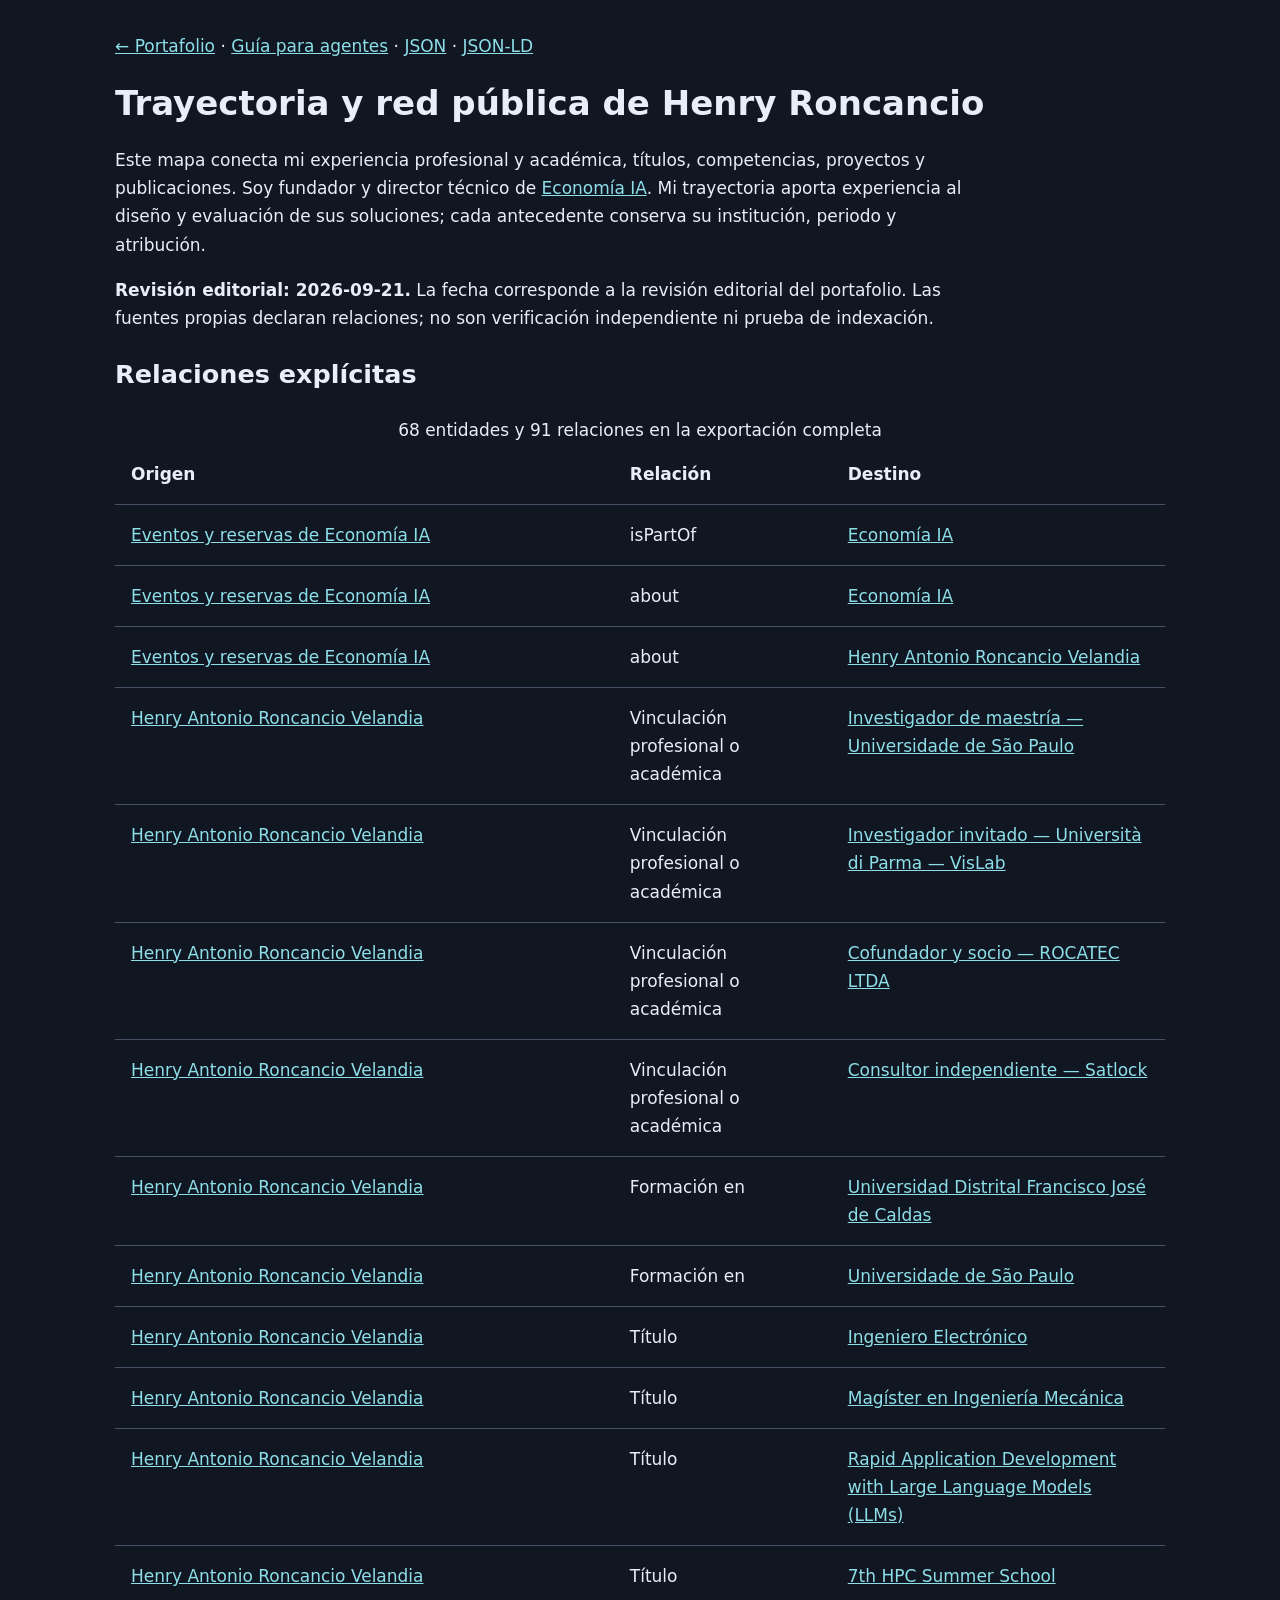
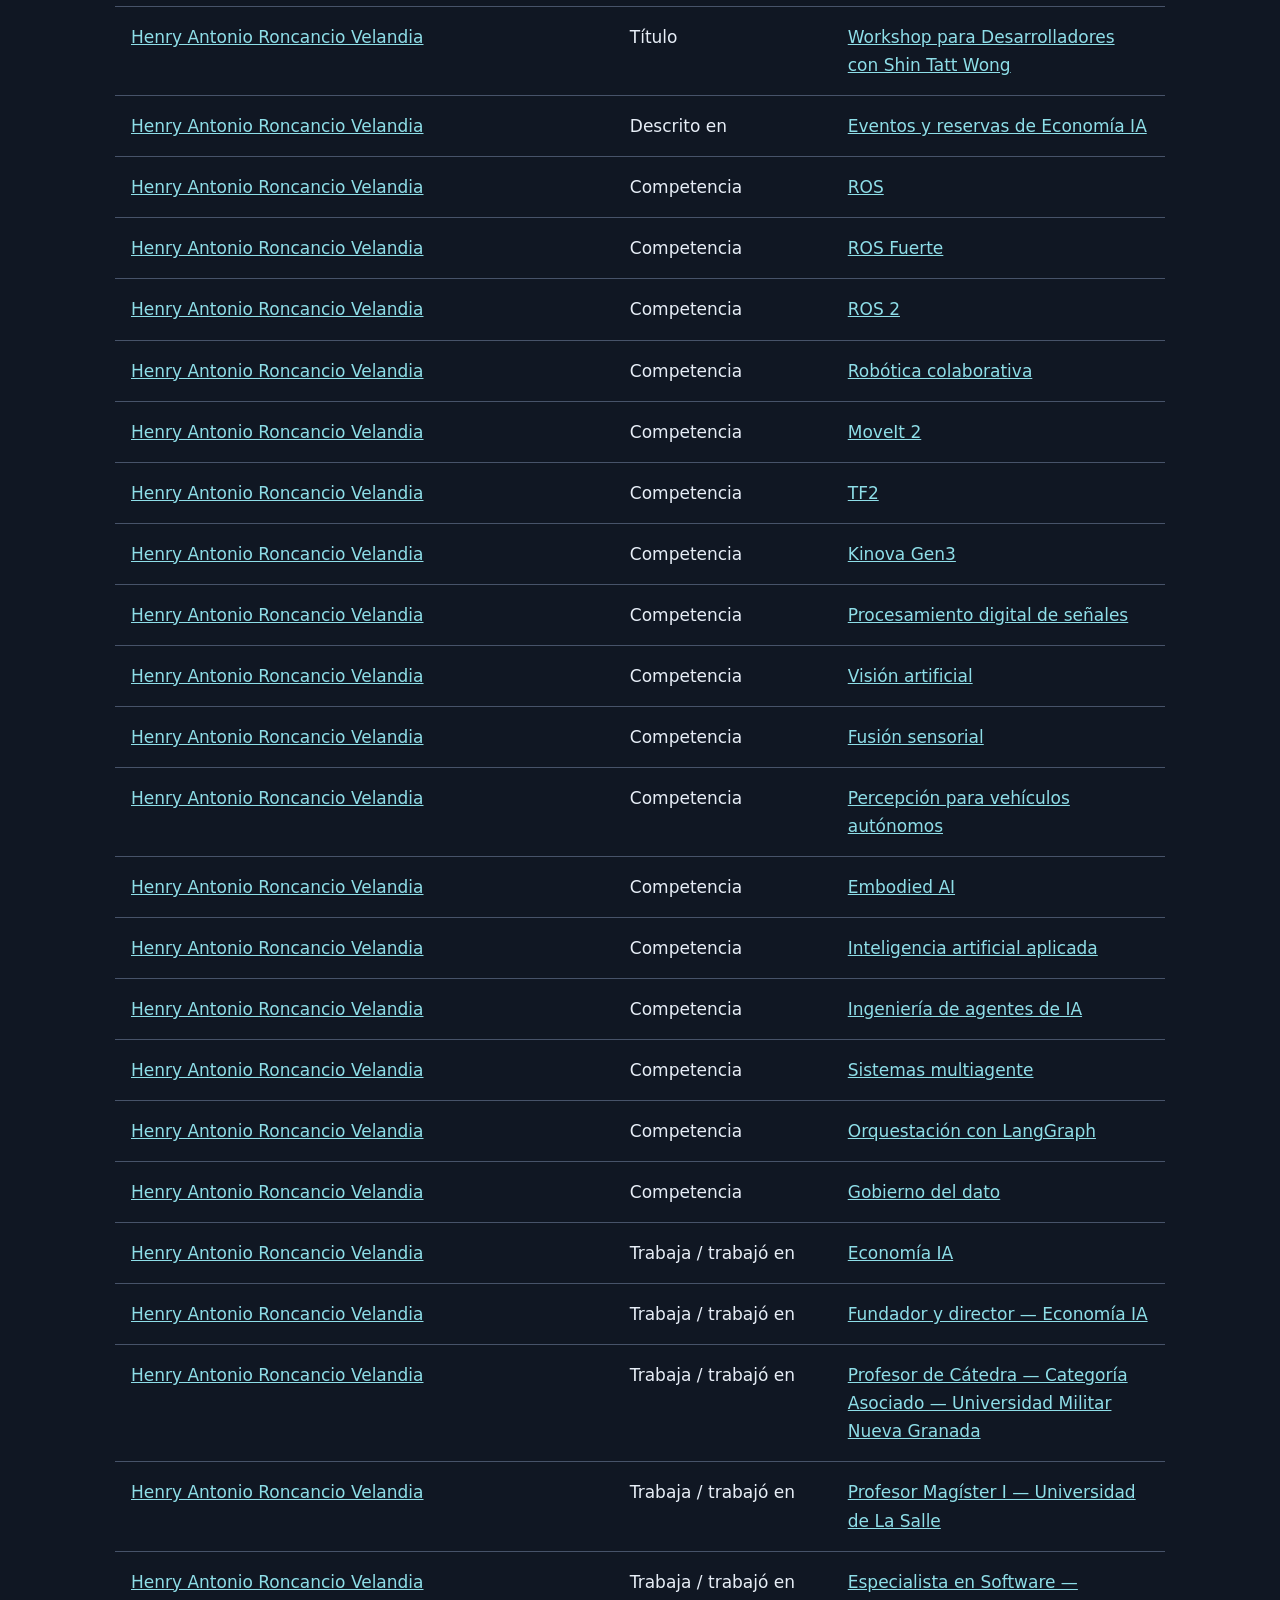
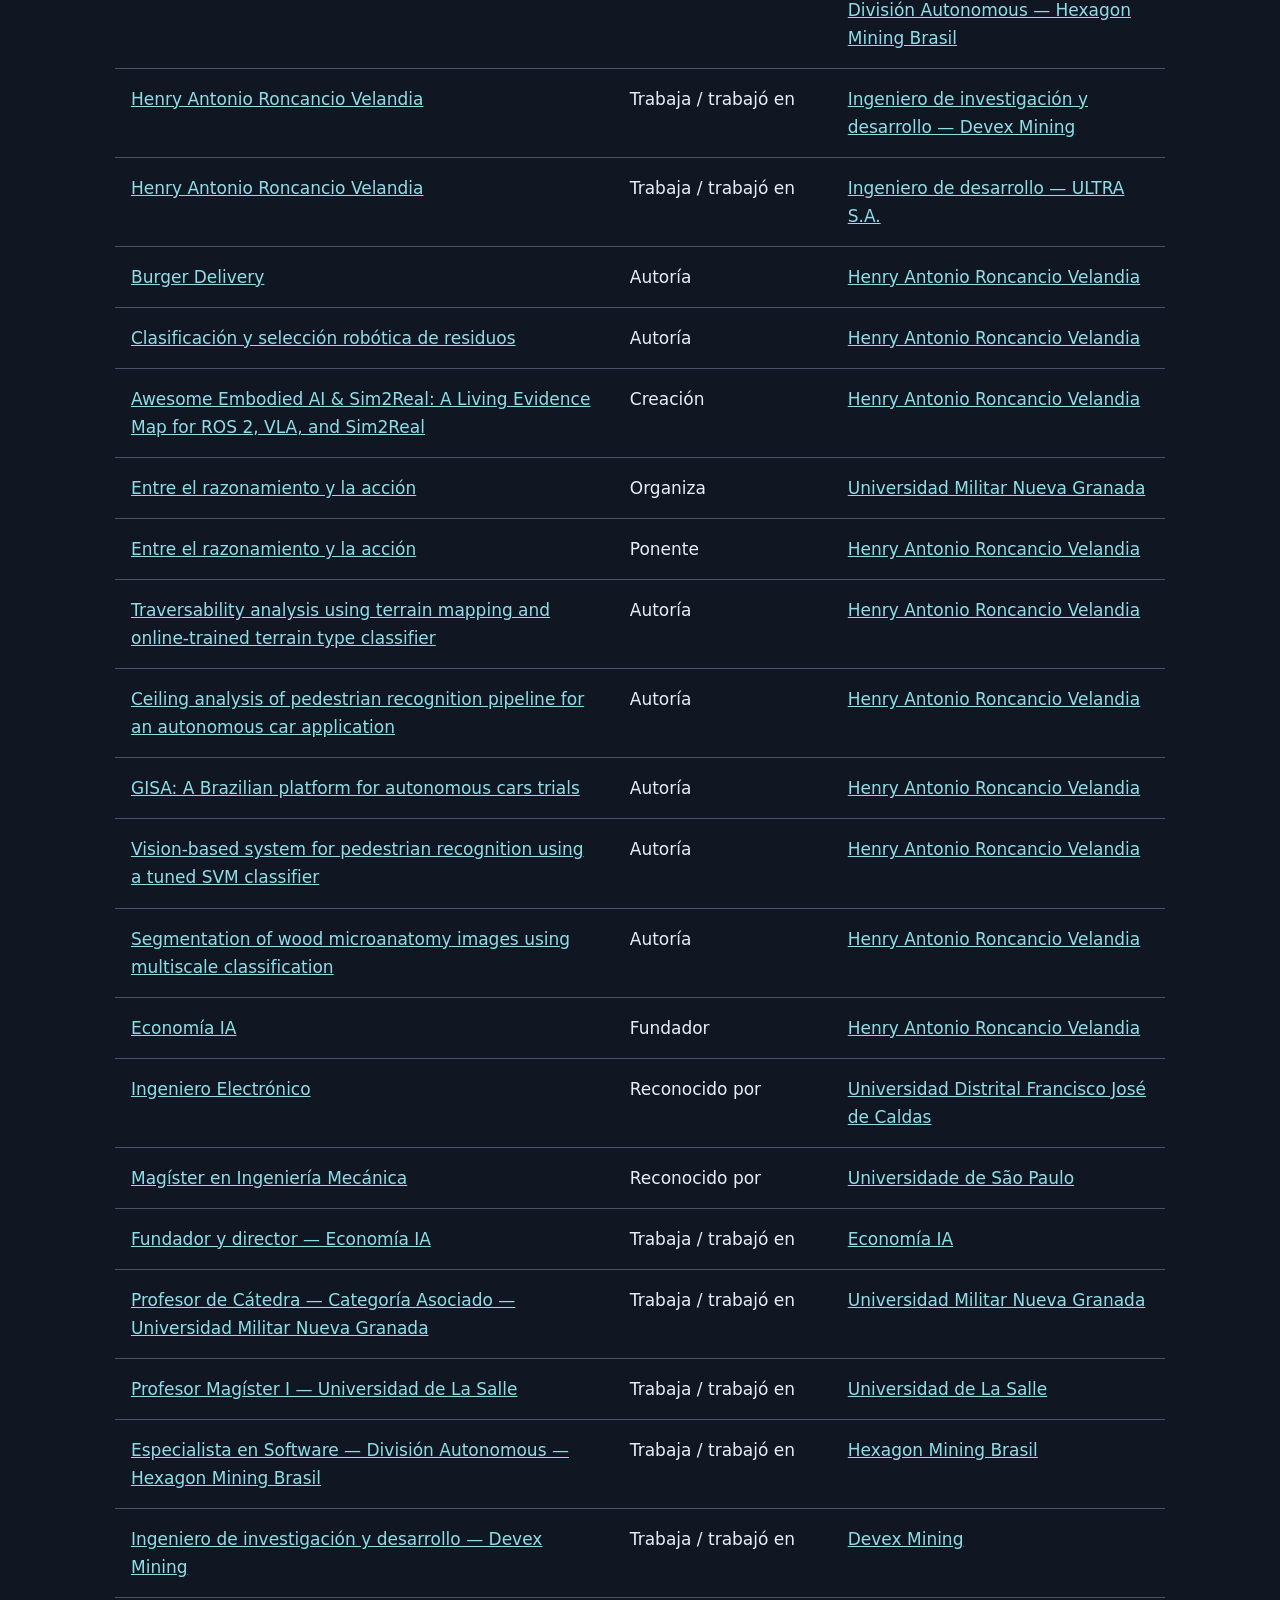
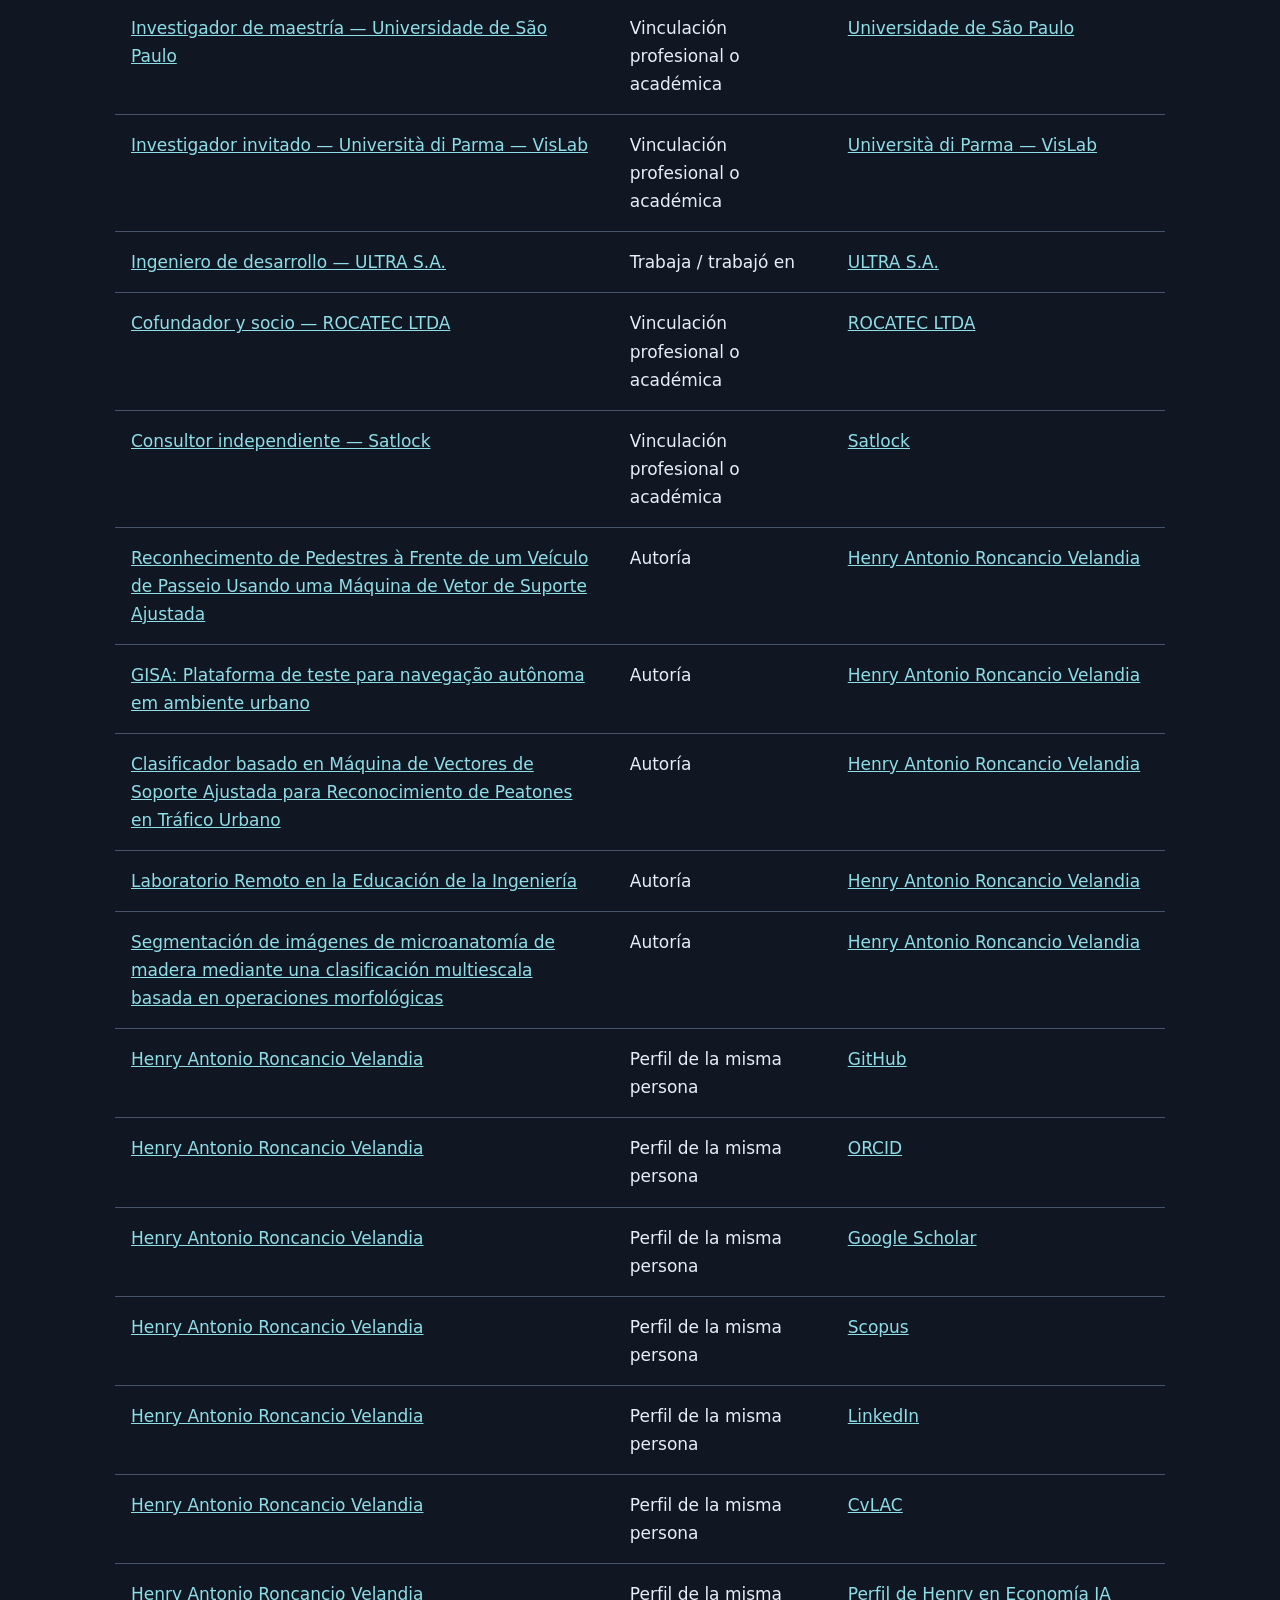
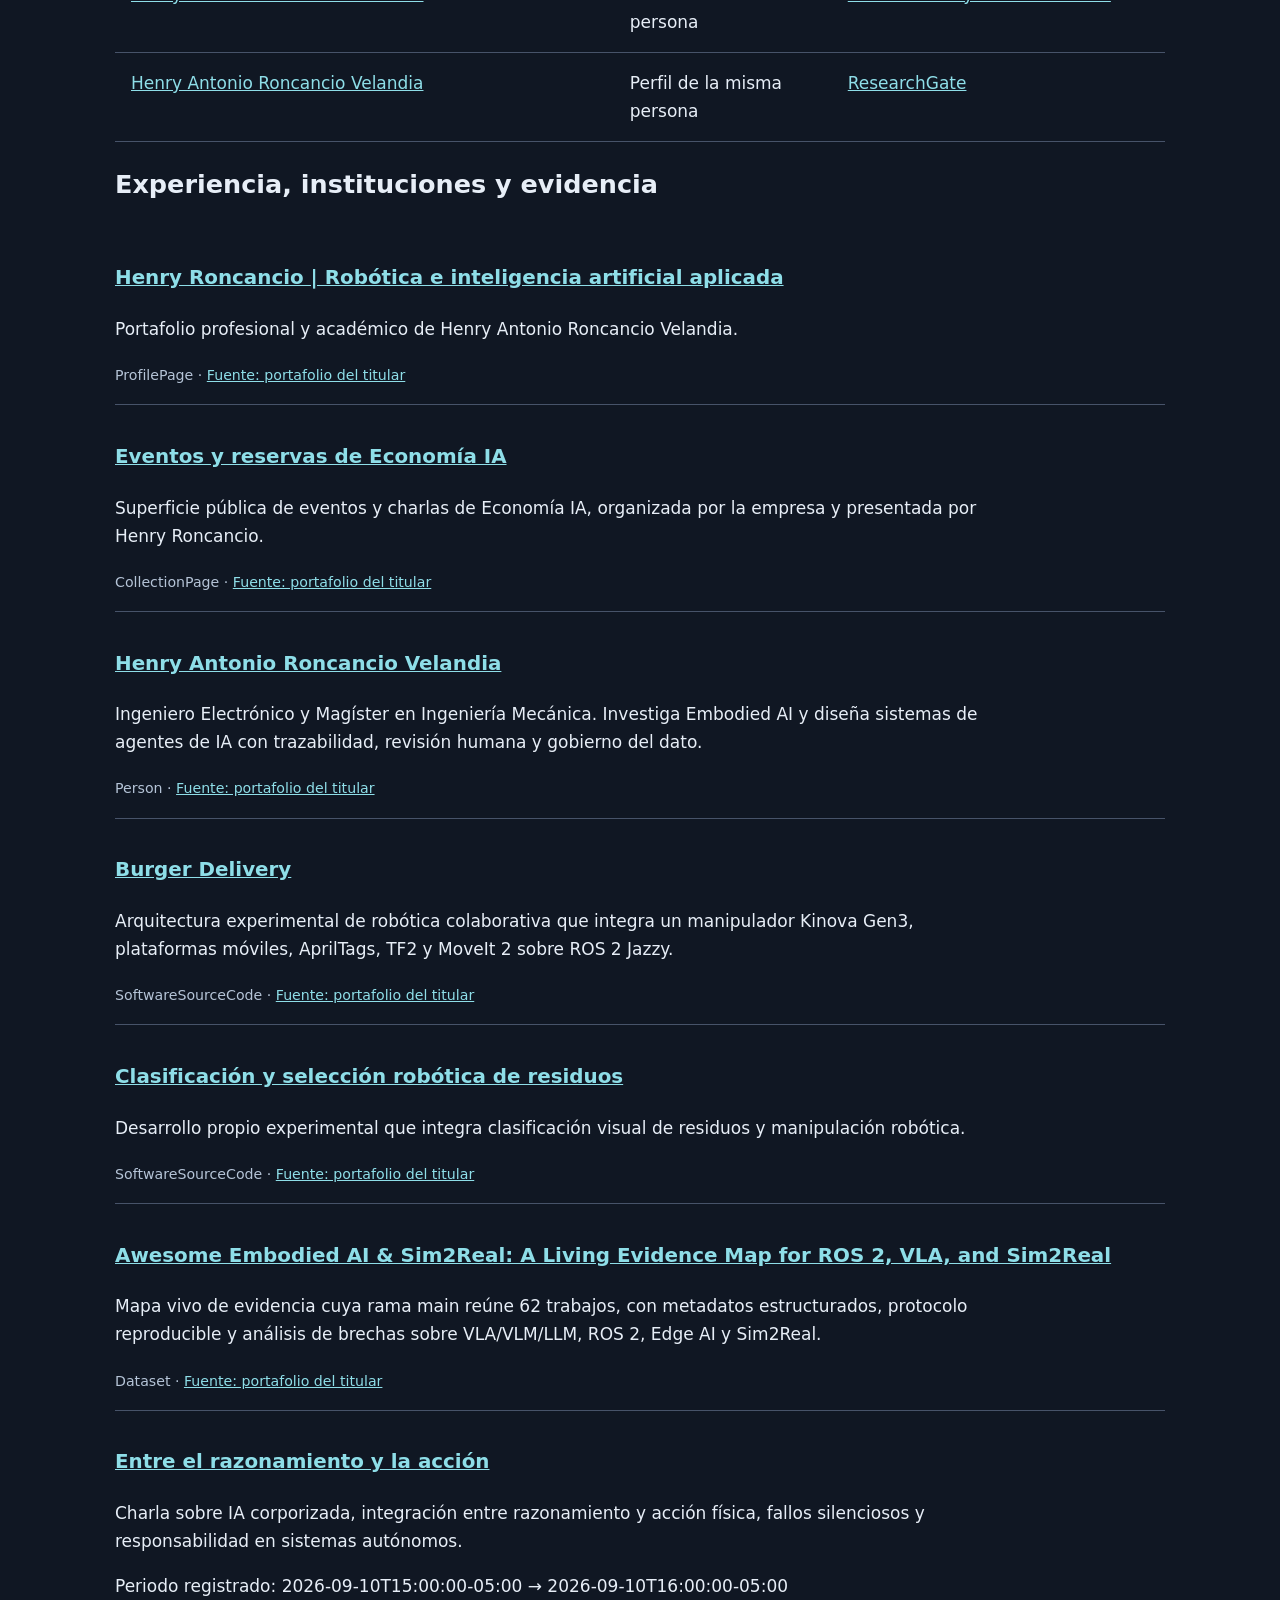
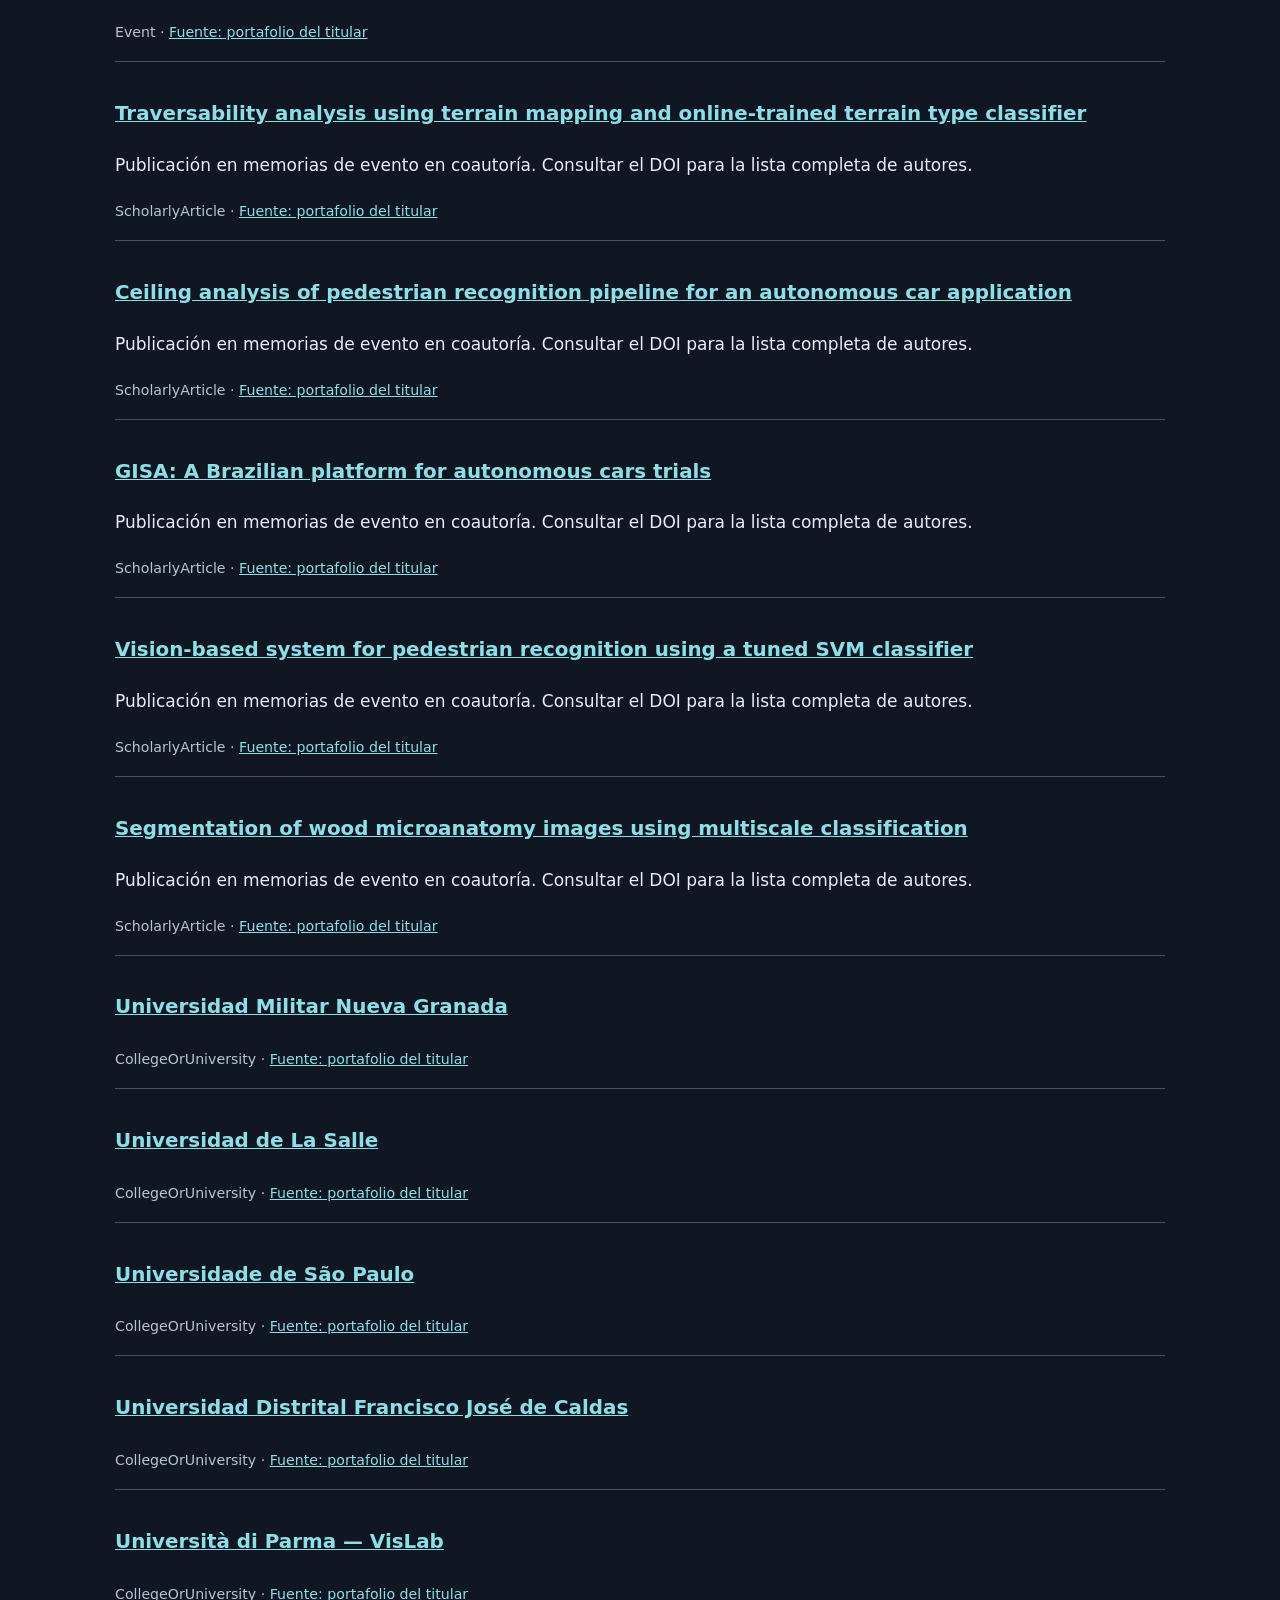
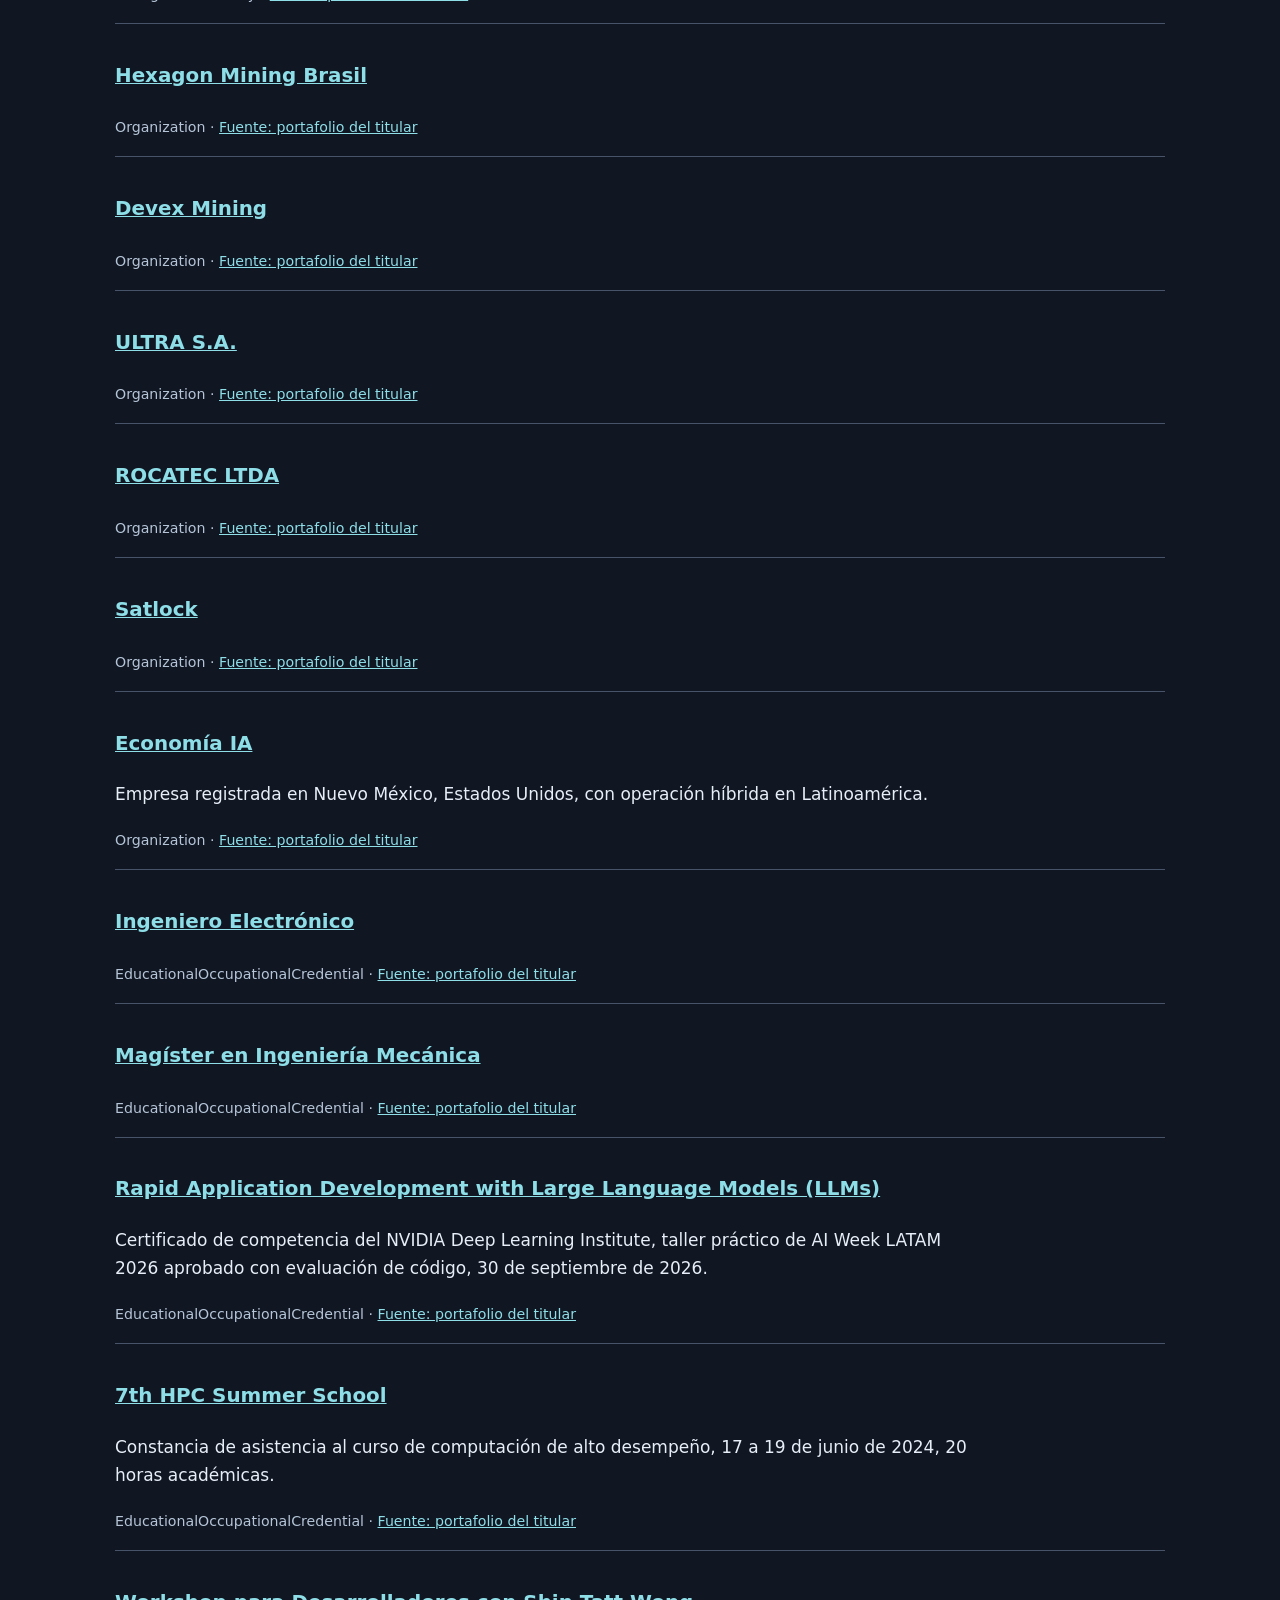
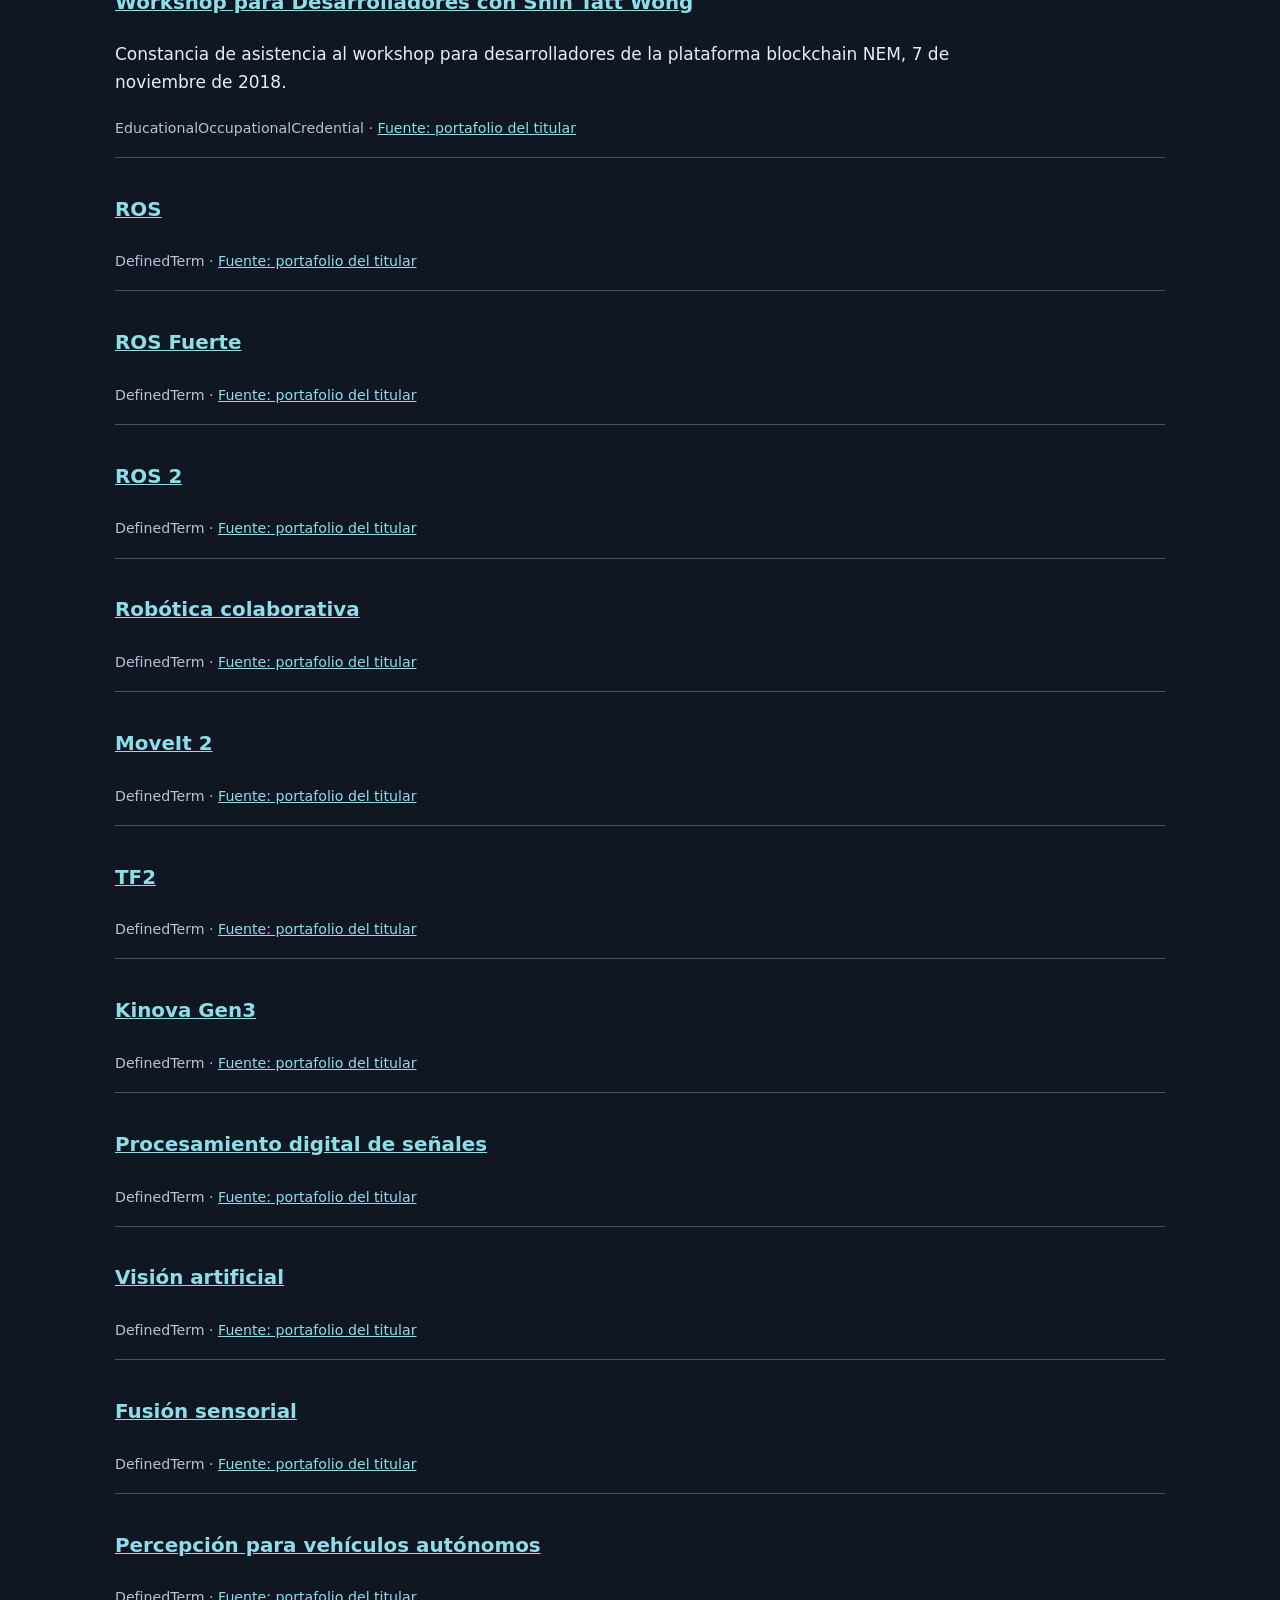
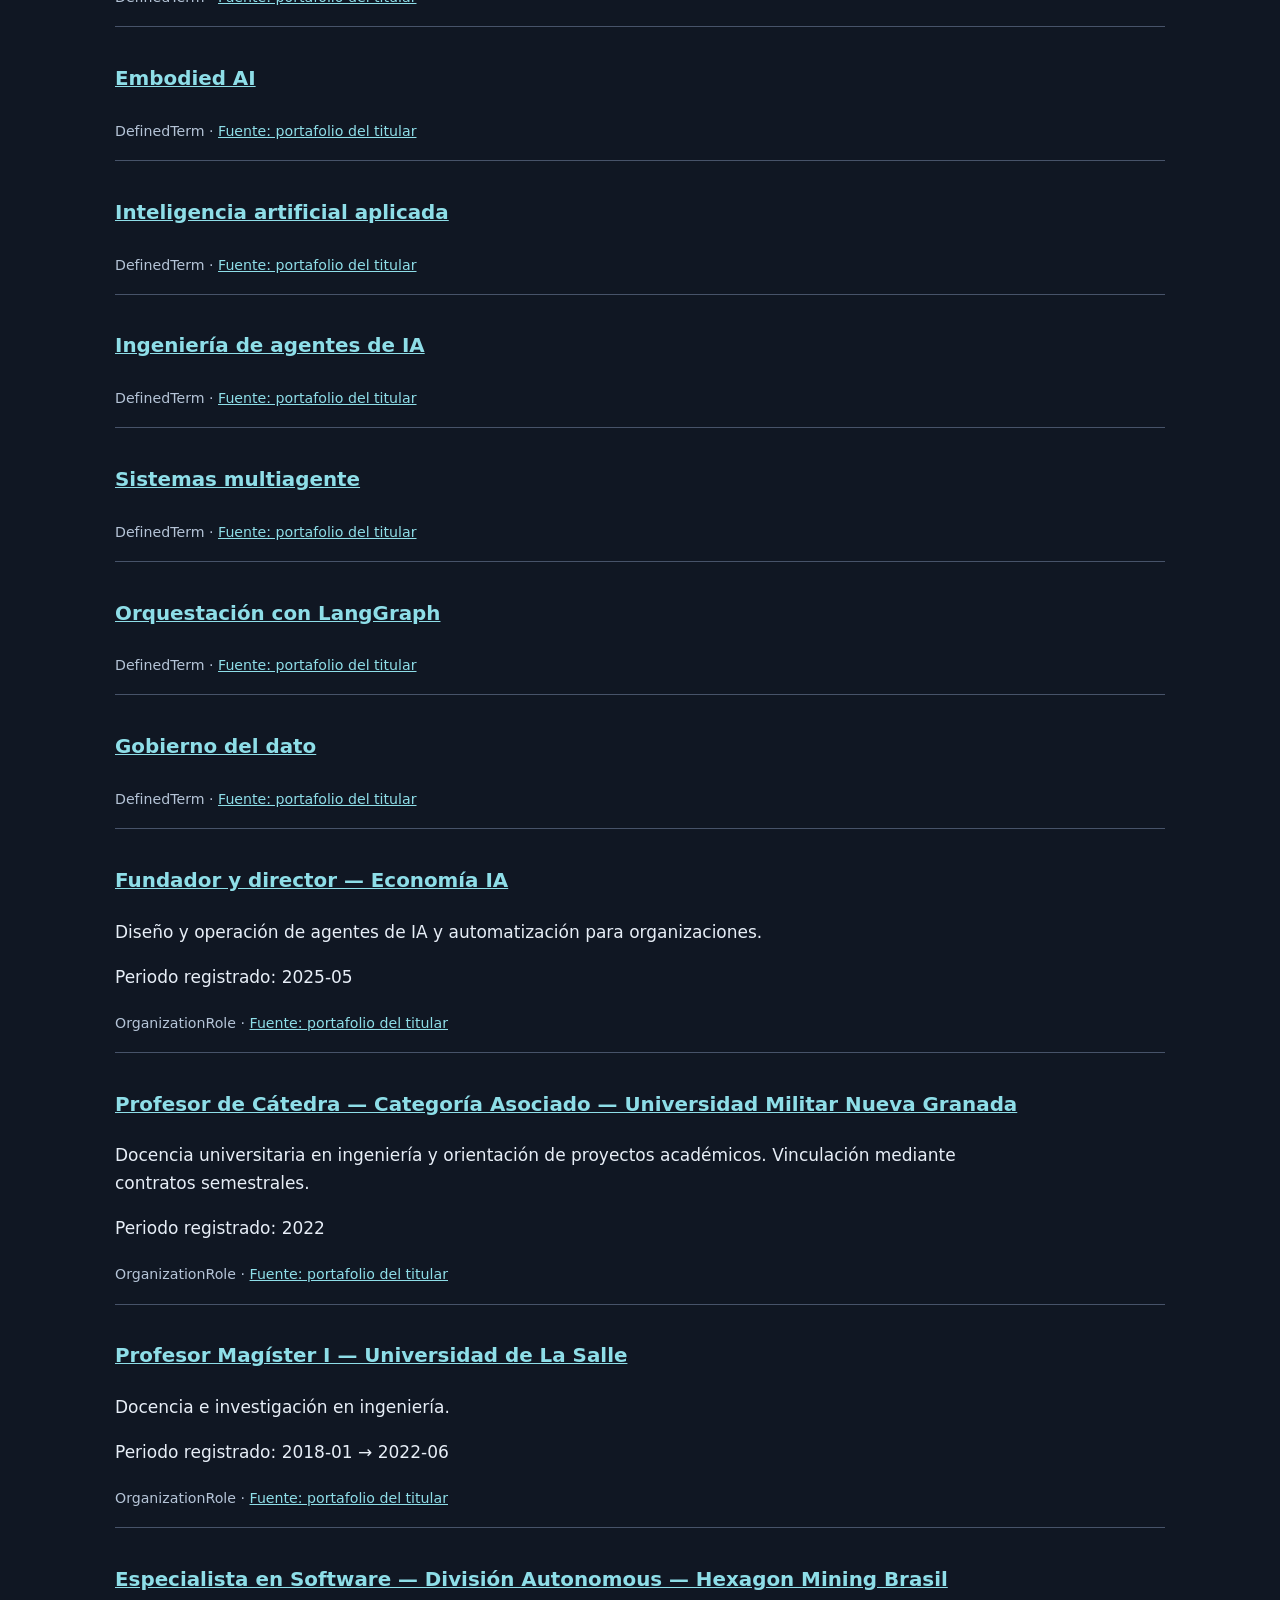
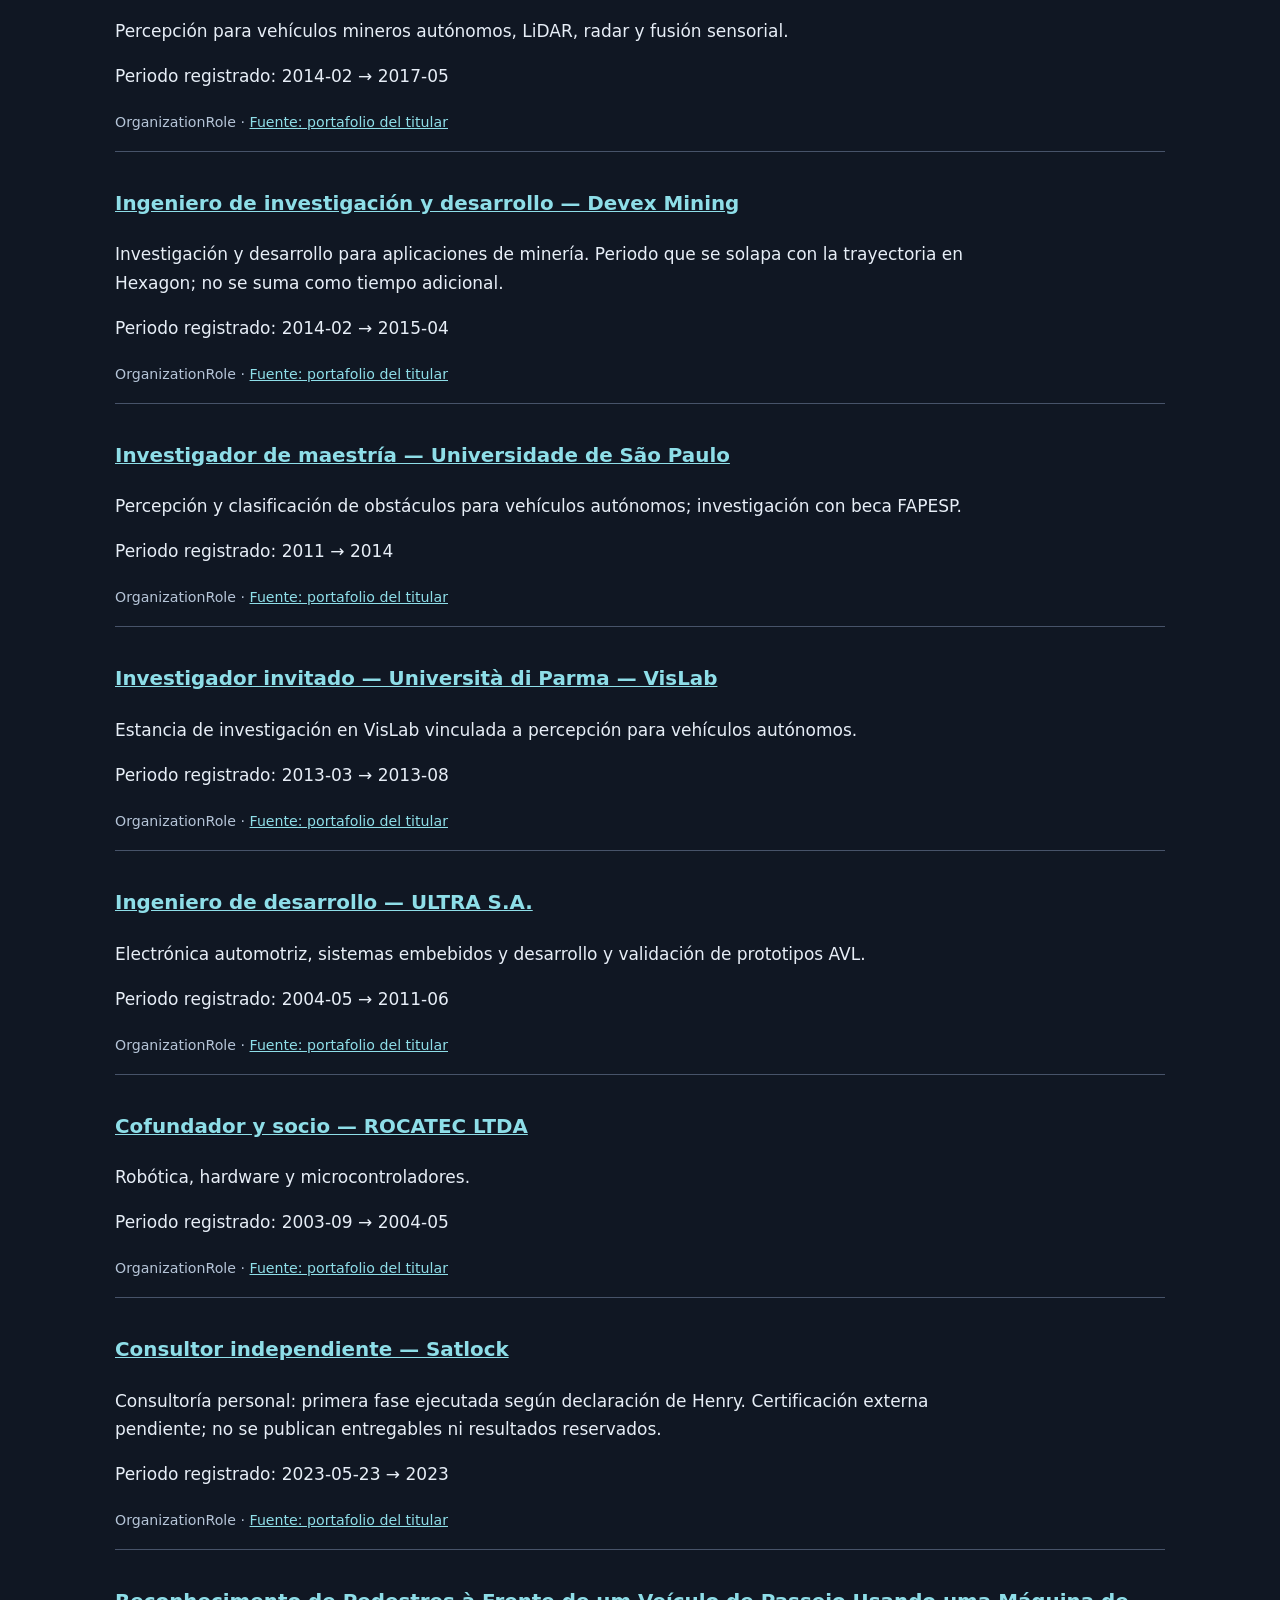
==== commit 9e790bdb: "Add NVIDIA DLI LLM certificate of competency to the public graph Rapid Application Development with " ====
--- a/red-publica.html
+++ b/red-publica.html
@@ -3,14 +3,14 @@
 <title>Red pública de Henry Roncancio — trayectoria y Economía IA</title>
 <meta name="description" content="Trayectoria, formación, proyectos y publicaciones de Henry Roncancio, y su relación de fundador con Economía IA. Fuentes e identidades conectadas.">
 <link rel="canonical" href="https://roncanciovl.github.io/red-publica.html"><link rel="alternate" type="application/json" href="red-publica.json" title="Nodos y relaciones"><link rel="alternate" type="application/ld+json" href="red-publica.jsonld" title="Grafo Schema.org">
-<script type="application/ld+json">{"@context": "https://schema.org", "@graph": [{"@type": "ProfilePage", "@id": "https://roncanciovl.github.io/#profile-page", "url": "https://roncanciovl.github.io/", "name": "Henry Roncancio | Robótica e inteligencia artificial aplicada", "description": "Portafolio profesional y académico de Henry Antonio Roncancio Velandia.", "inLanguage": "es-CO", "dateCreated": "2026-07-22", "dateModified": "2026-09-21", "mainEntity": {"@id": "https://roncanciovl.github.io/#henry-roncancio"}, "hasPart": [{"@id": "https://roncanciovl.github.io/#burger-delivery"}, {"@id": "https://roncanciovl.github.io/#object-classification"}, {"@id": "https://roncanciovl.github.io/#awesome-embodied-ai"}, {"@id": "https://roncanciovl.github.io/#technology-camp-2026"}, {"@id": "https://roncanciovl.github.io/#article-ivs-2014"}, {"@id": "https://roncanciovl.github.io/#article-worv-2013"}, {"@id": "https://roncanciovl.github.io/#article-icit-2013"}, {"@id": "https://roncanciovl.github.io/#article-wea-2012"}, {"@id": "https://roncanciovl.github.io/#article-isspit-2003"}, {"@id": "https://roncanciovl.github.io/#conem-2012"}, {"@id": "https://roncanciovl.github.io/#article-ingenieria-2012"}, {"@id": "https://roncanciovl.github.io/#article-ingenieria-2002-laboratorio"}, {"@id": "https://roncanciovl.github.io/#article-ingenieria-2002-microanatomia"}, {"@id": "https://roncanciovl.github.io/#sbein-2012"}, {"@id": "https://roncanciovl.github.io/#reservas-eventos-economia-ia"}]}, {"@type": "CollectionPage", "@id": "https://roncanciovl.github.io/#reservas-eventos-economia-ia", "name": "Eventos y reservas de Economía IA", "description": "Superficie pública de eventos y charlas de Economía IA, organizada por la empresa y presentada por Henry Roncancio.", "url": "https://reservas.economiaia.business/", "isPartOf": {"@id": "https://www.economiaia.business/#organization"}, "about": [{"@id": "https://www.economiaia.business/#organization"}, {"@id": "https://roncanciovl.github.io/#henry-roncancio"}]}, {"@type": "Person", "@id": "https://roncanciovl.github.io/#henry-roncancio", "name": "Henry Antonio Roncancio Velandia", "alternateName": ["Henry Roncancio", "roncanciovl"], "description": "Ingeniero Electrónico y Magíster en Ingeniería Mecánica. Investiga Embodied AI y diseña sistemas de agentes de IA con trazabilidad, revisión humana y gobierno del dato.", "jobTitle": ["Profesor de Cátedra — Categoría Asociado", "Adjunct Associate Professor"], "url": "https://roncanciovl.github.io/", "image": "https://github.com/roncanciovl.png", "email": "mailto:henryroncanciovelandia@gmail.com", "identifier": {"@type": "PropertyValue", "propertyID": "ORCID", "value": "0009-0009-9954-9813", "url": "https://orcid.org/0009-0009-9954-9813"}, "affiliation": [{"@id": "https://roncanciovl.github.io/#rol-usp"}, {"@id": "https://roncanciovl.github.io/#rol-parma"}, {"@id": "https://roncanciovl.github.io/#rol-rocatec"}, {"@id": "https://roncanciovl.github.io/#rol-satlock"}], "alumniOf": [{"@id": "https://roncanciovl.github.io/#distrital"}, {"@id": "https://roncanciovl.github.io/#usp"}], "hasCredential": [{"@id": "https://roncanciovl.github.io/#titulo-electronica"}, {"@id": "https://roncanciovl.github.io/#titulo-maestria"}, {"@id": "https://roncanciovl.github.io/#certificado-hpc-2024"}, {"@id": "https://roncanciovl.github.io/#certificado-nem-2018"}], "sameAs": ["https://github.com/roncanciovl", "https://orcid.org/0009-0009-9954-9813", "https://scholar.google.com/citations?user=1iRSoqgAAAAJ", "https://www.scopus.com/authid/detail.uri?authorId=55319860900", "https://www.linkedin.com/in/henry-roncancio-a7341015/", "https://scienti.minciencias.gov.co/cvlac/visualizador/generarCurriculoCv.do?cod_rh=0000005738", "https://www.economiaia.business/henry_roncancio.html", "https://www.researchgate.net/profile/Henry-Roncancio-2"], "subjectOf": [{"@type": "WebPage", "name": "Red pública profesional", "url": "https://roncanciovl.github.io/red-publica.html"}, {"@id": "https://roncanciovl.github.io/#reservas-eventos-economia-ia"}], "knowsAbout": [{"@id": "https://roncanciovl.github.io/#competencia-1"}, {"@id": "https://roncanciovl.github.io/#competencia-2"}, {"@id": "https://roncanciovl.github.io/#competencia-3"}, {"@id": "https://roncanciovl.github.io/#competencia-4"}, {"@id": "https://roncanciovl.github.io/#competencia-5"}, {"@id": "https://roncanciovl.github.io/#competencia-6"}, {"@id": "https://roncanciovl.github.io/#competencia-7"}, {"@id": "https://roncanciovl.github.io/#competencia-8"}, {"@id": "https://roncanciovl.github.io/#competencia-9"}, {"@id": "https://roncanciovl.github.io/#competencia-10"}, {"@id": "https://roncanciovl.github.io/#competencia-11"}, {"@id": "https://roncanciovl.github.io/#competencia-12"}, {"@id": "https://roncanciovl.github.io/#competencia-13"}, {"@id": "https://roncanciovl.github.io/#competencia-14"}, {"@id": "https://roncanciovl.github.io/#competencia-15"}, {"@id": "https://roncanciovl.github.io/#competencia-16"}, {"@id": "https://roncanciovl.github.io/#competencia-17"}], "worksFor": [{"@id": "https://www.economiaia.business/#organization"}, {"@id": "https://roncanciovl.github.io/#rol-economia-ia"}, {"@id": "https://roncanciovl.github.io/#rol-umng"}, {"@id": "https://roncanciovl.github.io/#rol-salle"}, {"@id": "https://roncanciovl.github.io/#rol-hexagon"}, {"@id": "https://roncanciovl.github.io/#rol-devex"}, {"@id": "https://roncanciovl.github.io/#rol-ultra"}]}, {"@type": "SoftwareSourceCode", "@id": "https://roncanciovl.github.io/#burger-delivery", "name": "Burger Delivery", "description": "Arquitectura experimental de robótica colaborativa que integra un manipulador Kinova Gen3, plataformas móviles, AprilTags, TF2 y MoveIt 2 sobre ROS 2 Jazzy.", "url": "https://github.com/roncanciovl/burger_delivery", "codeRepository": "https://github.com/roncanciovl/burger_delivery", "identifier": "https://doi.org/10.5281/zenodo.21809949", "license": "https://www.apache.org/licenses/LICENSE-2.0", "author": {"@id": "https://roncanciovl.github.io/#henry-roncancio"}}, {"@type": "SoftwareSourceCode", "@id": "https://roncanciovl.github.io/#object-classification", "name": "Clasificación y selección robótica de residuos", "description": "Desarrollo propio experimental que integra clasificación visual de residuos y manipulación robótica.", "url": "https://github.com/roncanciovl/objectclassification", "codeRepository": "https://github.com/roncanciovl/objectclassification", "identifier": "https://doi.org/10.5281/zenodo.21809963", "programmingLanguage": "Python", "license": "https://www.apache.org/licenses/LICENSE-2.0", "author": {"@id": "https://roncanciovl.github.io/#henry-roncancio"}}, {"@type": "Dataset", "@id": "https://roncanciovl.github.io/#awesome-embodied-ai", "name": "Awesome Embodied AI & Sim2Real: A Living Evidence Map for ROS 2, VLA, and Sim2Real", "description": "Mapa vivo de evidencia cuya rama main reúne 62 trabajos, con metadatos estructurados, protocolo reproducible y análisis de brechas sobre VLA/VLM/LLM, ROS 2, Edge AI y Sim2Real.", "url": "https://github.com/roncanciovl/awesome-embodied-ai", "identifier": "https://doi.org/10.5281/zenodo.22984143", "sameAs": ["https://doi.org/10.5281/zenodo.22179171"], "license": "https://creativecommons.org/licenses/by-sa/4.0/", "dateModified": "2026-09-27", "creator": {"@id": "https://roncanciovl.github.io/#henry-roncancio"}}, {"@type": "Event", "@id": "https://roncanciovl.github.io/#technology-camp-2026", "name": "Entre el razonamiento y la acción", "description": "Charla sobre IA corporizada, integración entre razonamiento y acción física, fallos silenciosos y responsabilidad en sistemas autónomos.", "startDate": "2026-09-10T15:00:00-05:00", "endDate": "2026-09-10T16:00:00-05:00", "eventAttendanceMode": "https://schema.org/OfflineEventAttendanceMode", "location": {"@type": "Place", "name": "Auditorio D, Campus Nueva Granada", "address": "Cajicá, Colombia"}, "organizer": {"@id": "https://roncanciovl.github.io/#umng"}, "performer": {"@id": "https://roncanciovl.github.io/#henry-roncancio"}}, {"@type": "ScholarlyArticle", "@id": "https://roncanciovl.github.io/#article-ivs-2014", "name": "Traversability analysis using terrain mapping and online-trained terrain type classifier", "identifier": "https://doi.org/10.1109/IVS.2014.6856427", "datePublished": "2014", "publisher": {"@type": "Organization", "name": "IEEE"}, "author": {"@id": "https://roncanciovl.github.io/#henry-roncancio"}, "description": "Publicación en memorias de evento en coautoría. Consultar el DOI para la lista completa de autores.", "url": "https://doi.org/10.1109/IVS.2014.6856427"}, {"@type": "ScholarlyArticle", "@id": "https://roncanciovl.github.io/#article-worv-2013", "name": "Ceiling analysis of pedestrian recognition pipeline for an autonomous car application", "identifier": "https://doi.org/10.1109/WORV.2013.6521941", "datePublished": "2013", "publisher": {"@type": "Organization", "name": "IEEE"}, "author": {"@id": "https://roncanciovl.github.io/#henry-roncancio"}, "description": "Publicación en memorias de evento en coautoría. Consultar el DOI para la lista completa de autores.", "url": "https://doi.org/10.1109/WORV.2013.6521941"}, {"@type": "ScholarlyArticle", "@id": "https://roncanciovl.github.io/#article-icit-2013", "name": "GISA: A Brazilian platform for autonomous cars trials", "identifier": "https://doi.org/10.1109/ICIT.2013.6505652", "datePublished": "2013", "publisher": {"@type": "Organization", "name": "IEEE"}, "author": {"@id": "https://roncanciovl.github.io/#henry-roncancio"}, "description": "Publicación en memorias de evento en coautoría. Consultar el DOI para la lista completa de autores.", "url": "https://doi.org/10.1109/ICIT.2013.6505652"}, {"@type": "ScholarlyArticle", "@id": "https://roncanciovl.github.io/#article-wea-2012", "name": "Vision-based system for pedestrian recognition using a tuned SVM classifier", "identifier": "https://doi.org/10.1109/WEA.2012.6220095", "datePublished": "2012", "publisher": {"@type": "Organization", "name": "IEEE"}, "author": {"@id": "https://roncanciovl.github.io/#henry-roncancio"}, "description": "Publicación en memorias de evento en coautoría. Consultar el DOI para la lista completa de autores.", "url": "https://doi.org/10.1109/WEA.2012.6220095"}, {"@type": "ScholarlyArticle", "@id": "https://roncanciovl.github.io/#article-isspit-2003", "name": "Segmentation of wood microanatomy images using multiscale classification", "identifier": "https://doi.org/10.1109/ISSPIT.2003.1341215", "datePublished": "2003", "publisher": {"@type": "Organization", "name": "IEEE"}, "author": {"@id": "https://roncanciovl.github.io/#henry-roncancio"}, "description": "Publicación en memorias de evento en coautoría. Consultar el DOI para la lista completa de autores.", "url": "https://doi.org/10.1109/ISSPIT.2003.1341215"}, {"@type": "CollegeOrUniversity", "@id": "https://roncanciovl.github.io/#umng", "name": "Universidad Militar Nueva Granada", "url": "https://roncanciovl.github.io/red-publica.html#umng"}, {"@type": "CollegeOrUniversity", "@id": "https://roncanciovl.github.io/#salle", "name": "Universidad de La Salle", "url": "https://roncanciovl.github.io/red-publica.html#salle"}, {"@type": "CollegeOrUniversity", "@id": "https://roncanciovl.github.io/#usp", "name": "Universidade de São Paulo", "url": "https://roncanciovl.github.io/red-publica.html#usp"}, {"@type": "CollegeOrUniversity", "@id": "https://roncanciovl.github.io/#distrital", "name": "Universidad Distrital Francisco José de Caldas", "url": "https://roncanciovl.github.io/red-publica.html#distrital"}, {"@type": "CollegeOrUniversity", "@id": "https://roncanciovl.github.io/#parma", "name": "Università di Parma — VisLab", "url": "https://roncanciovl.github.io/red-publica.html#parma"}, {"@type": "Organization", "@id": "https://roncanciovl.github.io/#hexagon", "name": "Hexagon Mining Brasil", "url": "https://roncanciovl.github.io/red-publica.html#hexagon"}, {"@type": "Organization", "@id": "https://roncanciovl.github.io/#devex", "name": "Devex Mining", "url": "https://roncanciovl.github.io/red-publica.html#devex"}, {"@type": "Organization", "@id": "https://roncanciovl.github.io/#ultra", "name": "ULTRA S.A.", "url": "https://roncanciovl.github.io/red-publica.html#ultra"}, {"@type": "Organization", "@id": "https://roncanciovl.github.io/#rocatec", "name": "ROCATEC LTDA", "url": "https://roncanciovl.github.io/red-publica.html#rocatec"}, {"@type": "Organization", "@id": "https://roncanciovl.github.io/#satlock", "name": "Satlock", "url": "https://roncanciovl.github.io/red-publica.html#satlock"}, {"@type": "Organization", "@id": "https://www.economiaia.business/#organization", "name": "Economía IA", "legalName": "economiaia LLC", "url": "https://www.economiaia.business/", "foundingDate": "2025-05-17", "description": "Empresa registrada en Nuevo México, Estados Unidos, con operación híbrida en Latinoamérica.", "founder": {"@id": "https://roncanciovl.github.io/#henry-roncancio"}, "sameAs": ["https://www.linkedin.com/company/economiaia"]}, {"@type": "EducationalOccupationalCredential", "credentialCategory": "degree", "name": "Ingeniero Electrónico", "educationalLevel": "Bachelor", "recognizedBy": {"@id": "https://roncanciovl.github.io/#distrital"}, "dateCreated": "2003", "@id": "https://roncanciovl.github.io/#titulo-electronica", "url": "https://roncanciovl.github.io/red-publica.html#titulo-electronica"}, {"@type": "EducationalOccupationalCredential", "credentialCategory": "degree", "name": "Magíster en Ingeniería Mecánica", "educationalLevel": "Master", "recognizedBy": {"@id": "https://roncanciovl.github.io/#usp"}, "dateCreated": "2014", "@id": "https://roncanciovl.github.io/#titulo-maestria", "url": "https://roncanciovl.github.io/red-publica.html#titulo-maestria"}, {"@type": "EducationalOccupationalCredential", "credentialCategory": "certificate", "name": "7th HPC Summer School", "description": "Constancia de asistencia al curso de computación de alto desempeño, 17 a 19 de junio de 2024, 20 horas académicas.", "recognizedBy": {"@type": "CollegeOrUniversity", "name": "Universidad de los Andes — Departamento de Física y Departamento de Ingeniería de Sistemas y Computación"}, "dateCreated": "2024-07-10", "@id": "https://roncanciovl.github.io/#certificado-hpc-2024", "url": "https://roncanciovl.github.io/red-publica.html#certificado-hpc-2024"}, {"@type": "EducationalOccupationalCredential", "credentialCategory": "certificate", "name": "Workshop para Desarrolladores con Shin Tatt Wong", "description": "Constancia de asistencia al workshop para desarrolladores de la plataforma blockchain NEM, 7 de noviembre de 2018.", "recognizedBy": {"@type": "Organization", "name": "Fundación NEM.io — Embajada local en Colombia"}, "dateCreated": "2018-11-07", "@id": "https://roncanciovl.github.io/#certificado-nem-2018", "url": "https://roncanciovl.github.io/red-publica.html#certificado-nem-2018"}, {"@type": "DefinedTerm", "@id": "https://roncanciovl.github.io/#competencia-1", "name": "ROS", "url": "https://roncanciovl.github.io/red-publica.html#competencia-1"}, {"@type": "DefinedTerm", "@id": "https://roncanciovl.github.io/#competencia-2", "name": "ROS Fuerte", "url": "https://roncanciovl.github.io/red-publica.html#competencia-2"}, {"@type": "DefinedTerm", "@id": "https://roncanciovl.github.io/#competencia-3", "name": "ROS 2", "url": "https://roncanciovl.github.io/red-publica.html#competencia-3"}, {"@type": "DefinedTerm", "@id": "https://roncanciovl.github.io/#competencia-4", "name": "Robótica colaborativa", "url": "https://roncanciovl.github.io/red-publica.html#competencia-4"}, {"@type": "DefinedTerm", "@id": "https://roncanciovl.github.io/#competencia-5", "name": "MoveIt 2", "url": "https://roncanciovl.github.io/red-publica.html#competencia-5"}, {"@type": "DefinedTerm", "@id": "https://roncanciovl.github.io/#competencia-6", "name": "TF2", "url": "https://roncanciovl.github.io/red-publica.html#competencia-6"}, {"@type": "DefinedTerm", "@id": "https://roncanciovl.github.io/#competencia-7", "name": "Kinova Gen3", "url": "https://roncanciovl.github.io/red-publica.html#competencia-7"}, {"@type": "DefinedTerm", "@id": "https://roncanciovl.github.io/#competencia-8", "name": "Procesamiento digital de señales", "url": "https://roncanciovl.github.io/red-publica.html#competencia-8"}, {"@type": "DefinedTerm", "@id": "https://roncanciovl.github.io/#competencia-9", "name": "Visión artificial", "url": "https://roncanciovl.github.io/red-publica.html#competencia-9"}, {"@type": "DefinedTerm", "@id": "https://roncanciovl.github.io/#competencia-10", "name": "Fusión sensorial", "url": "https://roncanciovl.github.io/red-publica.html#competencia-10"}, {"@type": "DefinedTerm", "@id": "https://roncanciovl.github.io/#competencia-11", "name": "Percepción para vehículos autónomos", "url": "https://roncanciovl.github.io/red-publica.html#competencia-11"}, {"@type": "DefinedTerm", "@id": "https://roncanciovl.github.io/#competencia-12", "name": "Embodied AI", "url": "https://roncanciovl.github.io/red-publica.html#competencia-12"}, {"@type": "DefinedTerm", "@id": "https://roncanciovl.github.io/#competencia-13", "name": "Inteligencia artificial aplicada", "url": "https://roncanciovl.github.io/red-publica.html#competencia-13"}, {"@type": "DefinedTerm", "@id": "https://roncanciovl.github.io/#competencia-14", "name": "Ingeniería de agentes de IA", "url": "https://roncanciovl.github.io/red-publica.html#competencia-14"}, {"@type": "DefinedTerm", "@id": "https://roncanciovl.github.io/#competencia-15", "name": "Sistemas multiagente", "url": "https://roncanciovl.github.io/red-publica.html#competencia-15"}, {"@type": "DefinedTerm", "@id": "https://roncanciovl.github.io/#competencia-16", "name": "Orquestación con LangGraph", "url": "https://roncanciovl.github.io/red-publica.html#competencia-16"}, {"@type": "DefinedTerm", "@id": "https://roncanciovl.github.io/#competencia-17", "name": "Gobierno del dato", "url": "https://roncanciovl.github.io/red-publica.html#competencia-17"}, {"@type": "OrganizationRole", "@id": "https://roncanciovl.github.io/#rol-economia-ia", "name": "Fundador y director — Economía IA", "roleName": "Fundador y director", "startDate": "2025-05", "description": "Diseño y operación de agentes de IA y automatización para organizaciones.", "url": "https://roncanciovl.github.io/red-publica.html#rol-economia-ia", "worksFor": {"@id": "https://www.economiaia.business/#organization"}}, {"@type": "OrganizationRole", "@id": "https://roncanciovl.github.io/#rol-umng", "name": "Profesor de Cátedra — Categoría Asociado — Universidad Militar Nueva Granada", "roleName": "Profesor de Cátedra — Categoría Asociado", "startDate": "2022", "description": "Docencia universitaria en ingeniería y orientación de proyectos académicos. Vinculación mediante contratos semestrales.", "url": "https://roncanciovl.github.io/red-publica.html#rol-umng", "worksFor": {"@id": "https://roncanciovl.github.io/#umng"}}, {"@type": "OrganizationRole", "@id": "https://roncanciovl.github.io/#rol-salle", "name": "Profesor Magíster I — Universidad de La Salle", "roleName": "Profesor Magíster I", "startDate": "2018-01", "description": "Docencia e investigación en ingeniería.", "url": "https://roncanciovl.github.io/red-publica.html#rol-salle", "worksFor": {"@id": "https://roncanciovl.github.io/#salle"}, "endDate": "2022-06"}, {"@type": "OrganizationRole", "@id": "https://roncanciovl.github.io/#rol-hexagon", "name": "Especialista en Software — División Autonomous — Hexagon Mining Brasil", "roleName": "Especialista en Software — División Autonomous", "startDate": "2014-02", "description": "Percepción para vehículos mineros autónomos, LiDAR, radar y fusión sensorial.", "url": "https://roncanciovl.github.io/red-publica.html#rol-hexagon", "worksFor": {"@id": "https://roncanciovl.github.io/#hexagon"}, "endDate": "2017-05"}, {"@type": "OrganizationRole", "@id": "https://roncanciovl.github.io/#rol-devex", "name": "Ingeniero de investigación y desarrollo — Devex Mining", "roleName": "Ingeniero de investigación y desarrollo", "startDate": "2014-02", "description": "Investigación y desarrollo para aplicaciones de minería. Periodo que se solapa con la trayectoria en Hexagon; no se suma como tiempo adicional.", "url": "https://roncanciovl.github.io/red-publica.html#rol-devex", "worksFor": {"@id": "https://roncanciovl.github.io/#devex"}, "endDate": "2015-04"}, {"@type": "OrganizationRole", "@id": "https://roncanciovl.github.io/#rol-usp", "name": "Investigador de maestría — Universidade de São Paulo", "roleName": "Investigador de maestría", "startDate": "2011", "description": "Percepción y clasificación de obstáculos para vehículos autónomos; investigación con beca FAPESP.", "url": "https://roncanciovl.github.io/red-publica.html#rol-usp", "affiliation": {"@id": "https://roncanciovl.github.io/#usp"}, "endDate": "2014"}, {"@type": "OrganizationRole", "@id": "https://roncanciovl.github.io/#rol-parma", "name": "Investigador invitado — Università di Parma — VisLab", "roleName": "Investigador invitado", "startDate": "2013-03", "description": "Estancia de investigación en VisLab vinculada a percepción para vehículos autónomos.", "url": "https://roncanciovl.github.io/red-publica.html#rol-parma", "affiliation": {"@id": "https://roncanciovl.github.io/#parma"}, "endDate": "2013-08"}, {"@type": "OrganizationRole", "@id": "https://roncanciovl.github.io/#rol-ultra", "name": "Ingeniero de desarrollo — ULTRA S.A.", "roleName": "Ingeniero de desarrollo", "startDate": "2004-05", "description": "Electrónica automotriz, sistemas embebidos y desarrollo y validación de prototipos AVL.", "url": "https://roncanciovl.github.io/red-publica.html#rol-ultra", "worksFor": {"@id": "https://roncanciovl.github.io/#ultra"}, "endDate": "2011-06"}, {"@type": "OrganizationRole", "@id": "https://roncanciovl.github.io/#rol-rocatec", "name": "Cofundador y socio — ROCATEC LTDA", "roleName": "Cofundador y socio", "startDate": "2003-09", "description": "Robótica, hardware y microcontroladores.", "url": "https://roncanciovl.github.io/red-publica.html#rol-rocatec", "affiliation": {"@id": "https://roncanciovl.github.io/#rocatec"}, "endDate": "2004-05"}, {"@type": "OrganizationRole", "@id": "https://roncanciovl.github.io/#rol-satlock", "name": "Consultor independiente — Satlock", "roleName": "Consultor independiente", "startDate": "2023-05-23", "description": "Consultoría personal: primera fase ejecutada según declaración de Henry. Certificación externa pendiente; no se publican entregables ni resultados reservados.", "url": "https://roncanciovl.github.io/red-publica.html#rol-satlock", "affiliation": {"@id": "https://roncanciovl.github.io/#satlock"}, "endDate": "2023"}, {"@type": "ScholarlyArticle", "@id": "https://roncanciovl.github.io/#conem-2012", "name": "Reconhecimento de Pedestres à Frente de um Veículo de Passeio Usando uma Máquina de Vetor de Suporte Ajustada", "datePublished": "2012", "author": {"@id": "https://roncanciovl.github.io/#henry-roncancio"}, "url": "https://roncanciovl.github.io/red-publica.html#conem-2012", "description": "Publicación en coautoría registrada en la trayectoria académica. No se dispone de DOI en este perfil; consultar CvLAC."}, {"@type": "ScholarlyArticle", "@id": "https://roncanciovl.github.io/#sbein-2012", "name": "GISA: Plataforma de teste para navegação autônoma em ambiente urbano", "datePublished": "2012", "author": {"@id": "https://roncanciovl.github.io/#henry-roncancio"}, "url": "https://roncanciovl.github.io/red-publica.html#sbein-2012", "description": "Publicación en coautoría registrada en la trayectoria académica. No se dispone de DOI en este perfil; consultar CvLAC."}, {"@type": "ScholarlyArticle", "@id": "https://roncanciovl.github.io/#article-ingenieria-2012", "name": "Clasificador basado en Máquina de Vectores de Soporte Ajustada para Reconocimiento de Peatones en Tráfico Urbano", "alternateName": "Tuned Support Vector Machine Classifier for Pedestrian Recognition in Urban Traffic", "datePublished": "2012-12-28", "inLanguage": "es", "isPartOf": {"@type": "PublicationIssue", "issueNumber": "2", "isPartOf": {"@type": "PublicationVolume", "volumeNumber": "17", "isPartOf": {"@type": "Periodical", "name": "Ingeniería", "issn": "2344-8393", "publisher": {"@type": "Organization", "name": "Universidad Distrital Francisco José de Caldas"}}}}, "pageStart": "46", "pageEnd": "54", "author": {"@id": "https://roncanciovl.github.io/#henry-roncancio"}, "description": "Artículo en revista en coautoría. Consultar la página del artículo para la lista completa de autores.", "url": "https://revistas.udistrital.edu.co/index.php/reving/article/view/3855"}, {"@type": "ScholarlyArticle", "@id": "https://roncanciovl.github.io/#article-ingenieria-2002-laboratorio", "name": "Laboratorio Remoto en la Educación de la Ingeniería", "datePublished": "2002", "inLanguage": "es", "isPartOf": {"@type": "PublicationIssue", "issueNumber": "1", "isPartOf": {"@type": "PublicationVolume", "volumeNumber": "7", "isPartOf": {"@type": "Periodical", "name": "Ingeniería", "issn": "2344-8393", "publisher": {"@type": "Organization", "name": "Universidad Distrital Francisco José de Caldas"}}}}, "pageStart": "85", "pageEnd": "87", "author": {"@id": "https://roncanciovl.github.io/#henry-roncancio"}, "description": "Artículo en revista en coautoría. Consultar la página del artículo para la lista completa de autores.", "url": "https://revistas.udistrital.edu.co/index.php/reving/article/view/2276"}, {"@type": "ScholarlyArticle", "@id": "https://roncanciovl.github.io/#article-ingenieria-2002-microanatomia", "name": "Segmentación de imágenes de microanatomía de madera mediante una clasificación multiescala basada en operaciones morfológicas", "datePublished": "2002", "inLanguage": "es", "isPartOf": {"@type": "PublicationIssue", "issueNumber": "2", "isPartOf": {"@type": "PublicationVolume", "volumeNumber": "7", "isPartOf": {"@type": "Periodical", "name": "Ingeniería", "issn": "2344-8393", "publisher": {"@type": "Organization", "name": "Universidad Distrital Francisco José de Caldas"}}}}, "pageStart": "64", "pageEnd": "72", "author": {"@id": "https://roncanciovl.github.io/#henry-roncancio"}, "description": "Artículo en revista en coautoría. Consultar la página del artículo para la lista completa de autores.", "url": "https://revistas.udistrital.edu.co/index.php/reving/article/view/2820"}]}</script>
+<script type="application/ld+json">{"@context": "https://schema.org", "@graph": [{"@type": "ProfilePage", "@id": "https://roncanciovl.github.io/#profile-page", "url": "https://roncanciovl.github.io/", "name": "Henry Roncancio | Robótica e inteligencia artificial aplicada", "description": "Portafolio profesional y académico de Henry Antonio Roncancio Velandia.", "inLanguage": "es-CO", "dateCreated": "2026-07-22", "dateModified": "2026-09-21", "mainEntity": {"@id": "https://roncanciovl.github.io/#henry-roncancio"}, "hasPart": [{"@id": "https://roncanciovl.github.io/#burger-delivery"}, {"@id": "https://roncanciovl.github.io/#object-classification"}, {"@id": "https://roncanciovl.github.io/#awesome-embodied-ai"}, {"@id": "https://roncanciovl.github.io/#technology-camp-2026"}, {"@id": "https://roncanciovl.github.io/#article-ivs-2014"}, {"@id": "https://roncanciovl.github.io/#article-worv-2013"}, {"@id": "https://roncanciovl.github.io/#article-icit-2013"}, {"@id": "https://roncanciovl.github.io/#article-wea-2012"}, {"@id": "https://roncanciovl.github.io/#article-isspit-2003"}, {"@id": "https://roncanciovl.github.io/#conem-2012"}, {"@id": "https://roncanciovl.github.io/#article-ingenieria-2012"}, {"@id": "https://roncanciovl.github.io/#article-ingenieria-2002-laboratorio"}, {"@id": "https://roncanciovl.github.io/#article-ingenieria-2002-microanatomia"}, {"@id": "https://roncanciovl.github.io/#sbein-2012"}, {"@id": "https://roncanciovl.github.io/#reservas-eventos-economia-ia"}]}, {"@type": "CollectionPage", "@id": "https://roncanciovl.github.io/#reservas-eventos-economia-ia", "name": "Eventos y reservas de Economía IA", "description": "Superficie pública de eventos y charlas de Economía IA, organizada por la empresa y presentada por Henry Roncancio.", "url": "https://reservas.economiaia.business/", "isPartOf": {"@id": "https://www.economiaia.business/#organization"}, "about": [{"@id": "https://www.economiaia.business/#organization"}, {"@id": "https://roncanciovl.github.io/#henry-roncancio"}]}, {"@type": "Person", "@id": "https://roncanciovl.github.io/#henry-roncancio", "name": "Henry Antonio Roncancio Velandia", "alternateName": ["Henry Roncancio", "roncanciovl"], "description": "Ingeniero Electrónico y Magíster en Ingeniería Mecánica. Investiga Embodied AI y diseña sistemas de agentes de IA con trazabilidad, revisión humana y gobierno del dato.", "jobTitle": ["Profesor de Cátedra — Categoría Asociado", "Adjunct Associate Professor"], "url": "https://roncanciovl.github.io/", "image": "https://github.com/roncanciovl.png", "email": "mailto:henryroncanciovelandia@gmail.com", "identifier": {"@type": "PropertyValue", "propertyID": "ORCID", "value": "0009-0009-9954-9813", "url": "https://orcid.org/0009-0009-9954-9813"}, "affiliation": [{"@id": "https://roncanciovl.github.io/#rol-usp"}, {"@id": "https://roncanciovl.github.io/#rol-parma"}, {"@id": "https://roncanciovl.github.io/#rol-rocatec"}, {"@id": "https://roncanciovl.github.io/#rol-satlock"}], "alumniOf": [{"@id": "https://roncanciovl.github.io/#distrital"}, {"@id": "https://roncanciovl.github.io/#usp"}], "hasCredential": [{"@id": "https://roncanciovl.github.io/#titulo-electronica"}, {"@id": "https://roncanciovl.github.io/#titulo-maestria"}, {"@id": "https://roncanciovl.github.io/#certificado-nvidia-dli-llm-2026"}, {"@id": "https://roncanciovl.github.io/#certificado-hpc-2024"}, {"@id": "https://roncanciovl.github.io/#certificado-nem-2018"}], "sameAs": ["https://github.com/roncanciovl", "https://orcid.org/0009-0009-9954-9813", "https://scholar.google.com/citations?user=1iRSoqgAAAAJ", "https://www.scopus.com/authid/detail.uri?authorId=55319860900", "https://www.linkedin.com/in/henry-roncancio-a7341015/", "https://scienti.minciencias.gov.co/cvlac/visualizador/generarCurriculoCv.do?cod_rh=0000005738", "https://www.economiaia.business/henry_roncancio.html", "https://www.researchgate.net/profile/Henry-Roncancio-2"], "subjectOf": [{"@type": "WebPage", "name": "Red pública profesional", "url": "https://roncanciovl.github.io/red-publica.html"}, {"@id": "https://roncanciovl.github.io/#reservas-eventos-economia-ia"}], "knowsAbout": [{"@id": "https://roncanciovl.github.io/#competencia-1"}, {"@id": "https://roncanciovl.github.io/#competencia-2"}, {"@id": "https://roncanciovl.github.io/#competencia-3"}, {"@id": "https://roncanciovl.github.io/#competencia-4"}, {"@id": "https://roncanciovl.github.io/#competencia-5"}, {"@id": "https://roncanciovl.github.io/#competencia-6"}, {"@id": "https://roncanciovl.github.io/#competencia-7"}, {"@id": "https://roncanciovl.github.io/#competencia-8"}, {"@id": "https://roncanciovl.github.io/#competencia-9"}, {"@id": "https://roncanciovl.github.io/#competencia-10"}, {"@id": "https://roncanciovl.github.io/#competencia-11"}, {"@id": "https://roncanciovl.github.io/#competencia-12"}, {"@id": "https://roncanciovl.github.io/#competencia-13"}, {"@id": "https://roncanciovl.github.io/#competencia-14"}, {"@id": "https://roncanciovl.github.io/#competencia-15"}, {"@id": "https://roncanciovl.github.io/#competencia-16"}, {"@id": "https://roncanciovl.github.io/#competencia-17"}], "worksFor": [{"@id": "https://www.economiaia.business/#organization"}, {"@id": "https://roncanciovl.github.io/#rol-economia-ia"}, {"@id": "https://roncanciovl.github.io/#rol-umng"}, {"@id": "https://roncanciovl.github.io/#rol-salle"}, {"@id": "https://roncanciovl.github.io/#rol-hexagon"}, {"@id": "https://roncanciovl.github.io/#rol-devex"}, {"@id": "https://roncanciovl.github.io/#rol-ultra"}]}, {"@type": "SoftwareSourceCode", "@id": "https://roncanciovl.github.io/#burger-delivery", "name": "Burger Delivery", "description": "Arquitectura experimental de robótica colaborativa que integra un manipulador Kinova Gen3, plataformas móviles, AprilTags, TF2 y MoveIt 2 sobre ROS 2 Jazzy.", "url": "https://github.com/roncanciovl/burger_delivery", "codeRepository": "https://github.com/roncanciovl/burger_delivery", "identifier": "https://doi.org/10.5281/zenodo.21809949", "license": "https://www.apache.org/licenses/LICENSE-2.0", "author": {"@id": "https://roncanciovl.github.io/#henry-roncancio"}}, {"@type": "SoftwareSourceCode", "@id": "https://roncanciovl.github.io/#object-classification", "name": "Clasificación y selección robótica de residuos", "description": "Desarrollo propio experimental que integra clasificación visual de residuos y manipulación robótica.", "url": "https://github.com/roncanciovl/objectclassification", "codeRepository": "https://github.com/roncanciovl/objectclassification", "identifier": "https://doi.org/10.5281/zenodo.21809963", "programmingLanguage": "Python", "license": "https://www.apache.org/licenses/LICENSE-2.0", "author": {"@id": "https://roncanciovl.github.io/#henry-roncancio"}}, {"@type": "Dataset", "@id": "https://roncanciovl.github.io/#awesome-embodied-ai", "name": "Awesome Embodied AI & Sim2Real: A Living Evidence Map for ROS 2, VLA, and Sim2Real", "description": "Mapa vivo de evidencia cuya rama main reúne 62 trabajos, con metadatos estructurados, protocolo reproducible y análisis de brechas sobre VLA/VLM/LLM, ROS 2, Edge AI y Sim2Real.", "url": "https://github.com/roncanciovl/awesome-embodied-ai", "identifier": "https://doi.org/10.5281/zenodo.22984143", "sameAs": ["https://doi.org/10.5281/zenodo.22179171"], "license": "https://creativecommons.org/licenses/by-sa/4.0/", "dateModified": "2026-09-27", "creator": {"@id": "https://roncanciovl.github.io/#henry-roncancio"}}, {"@type": "Event", "@id": "https://roncanciovl.github.io/#technology-camp-2026", "name": "Entre el razonamiento y la acción", "description": "Charla sobre IA corporizada, integración entre razonamiento y acción física, fallos silenciosos y responsabilidad en sistemas autónomos.", "startDate": "2026-09-10T15:00:00-05:00", "endDate": "2026-09-10T16:00:00-05:00", "eventAttendanceMode": "https://schema.org/OfflineEventAttendanceMode", "location": {"@type": "Place", "name": "Auditorio D, Campus Nueva Granada", "address": "Cajicá, Colombia"}, "organizer": {"@id": "https://roncanciovl.github.io/#umng"}, "performer": {"@id": "https://roncanciovl.github.io/#henry-roncancio"}}, {"@type": "ScholarlyArticle", "@id": "https://roncanciovl.github.io/#article-ivs-2014", "name": "Traversability analysis using terrain mapping and online-trained terrain type classifier", "identifier": "https://doi.org/10.1109/IVS.2014.6856427", "datePublished": "2014", "publisher": {"@type": "Organization", "name": "IEEE"}, "author": {"@id": "https://roncanciovl.github.io/#henry-roncancio"}, "description": "Publicación en memorias de evento en coautoría. Consultar el DOI para la lista completa de autores.", "url": "https://doi.org/10.1109/IVS.2014.6856427"}, {"@type": "ScholarlyArticle", "@id": "https://roncanciovl.github.io/#article-worv-2013", "name": "Ceiling analysis of pedestrian recognition pipeline for an autonomous car application", "identifier": "https://doi.org/10.1109/WORV.2013.6521941", "datePublished": "2013", "publisher": {"@type": "Organization", "name": "IEEE"}, "author": {"@id": "https://roncanciovl.github.io/#henry-roncancio"}, "description": "Publicación en memorias de evento en coautoría. Consultar el DOI para la lista completa de autores.", "url": "https://doi.org/10.1109/WORV.2013.6521941"}, {"@type": "ScholarlyArticle", "@id": "https://roncanciovl.github.io/#article-icit-2013", "name": "GISA: A Brazilian platform for autonomous cars trials", "identifier": "https://doi.org/10.1109/ICIT.2013.6505652", "datePublished": "2013", "publisher": {"@type": "Organization", "name": "IEEE"}, "author": {"@id": "https://roncanciovl.github.io/#henry-roncancio"}, "description": "Publicación en memorias de evento en coautoría. Consultar el DOI para la lista completa de autores.", "url": "https://doi.org/10.1109/ICIT.2013.6505652"}, {"@type": "ScholarlyArticle", "@id": "https://roncanciovl.github.io/#article-wea-2012", "name": "Vision-based system for pedestrian recognition using a tuned SVM classifier", "identifier": "https://doi.org/10.1109/WEA.2012.6220095", "datePublished": "2012", "publisher": {"@type": "Organization", "name": "IEEE"}, "author": {"@id": "https://roncanciovl.github.io/#henry-roncancio"}, "description": "Publicación en memorias de evento en coautoría. Consultar el DOI para la lista completa de autores.", "url": "https://doi.org/10.1109/WEA.2012.6220095"}, {"@type": "ScholarlyArticle", "@id": "https://roncanciovl.github.io/#article-isspit-2003", "name": "Segmentation of wood microanatomy images using multiscale classification", "identifier": "https://doi.org/10.1109/ISSPIT.2003.1341215", "datePublished": "2003", "publisher": {"@type": "Organization", "name": "IEEE"}, "author": {"@id": "https://roncanciovl.github.io/#henry-roncancio"}, "description": "Publicación en memorias de evento en coautoría. Consultar el DOI para la lista completa de autores.", "url": "https://doi.org/10.1109/ISSPIT.2003.1341215"}, {"@type": "CollegeOrUniversity", "@id": "https://roncanciovl.github.io/#umng", "name": "Universidad Militar Nueva Granada", "url": "https://roncanciovl.github.io/red-publica.html#umng"}, {"@type": "CollegeOrUniversity", "@id": "https://roncanciovl.github.io/#salle", "name": "Universidad de La Salle", "url": "https://roncanciovl.github.io/red-publica.html#salle"}, {"@type": "CollegeOrUniversity", "@id": "https://roncanciovl.github.io/#usp", "name": "Universidade de São Paulo", "url": "https://roncanciovl.github.io/red-publica.html#usp"}, {"@type": "CollegeOrUniversity", "@id": "https://roncanciovl.github.io/#distrital", "name": "Universidad Distrital Francisco José de Caldas", "url": "https://roncanciovl.github.io/red-publica.html#distrital"}, {"@type": "CollegeOrUniversity", "@id": "https://roncanciovl.github.io/#parma", "name": "Università di Parma — VisLab", "url": "https://roncanciovl.github.io/red-publica.html#parma"}, {"@type": "Organization", "@id": "https://roncanciovl.github.io/#hexagon", "name": "Hexagon Mining Brasil", "url": "https://roncanciovl.github.io/red-publica.html#hexagon"}, {"@type": "Organization", "@id": "https://roncanciovl.github.io/#devex", "name": "Devex Mining", "url": "https://roncanciovl.github.io/red-publica.html#devex"}, {"@type": "Organization", "@id": "https://roncanciovl.github.io/#ultra", "name": "ULTRA S.A.", "url": "https://roncanciovl.github.io/red-publica.html#ultra"}, {"@type": "Organization", "@id": "https://roncanciovl.github.io/#rocatec", "name": "ROCATEC LTDA", "url": "https://roncanciovl.github.io/red-publica.html#rocatec"}, {"@type": "Organization", "@id": "https://roncanciovl.github.io/#satlock", "name": "Satlock", "url": "https://roncanciovl.github.io/red-publica.html#satlock"}, {"@type": "Organization", "@id": "https://www.economiaia.business/#organization", "name": "Economía IA", "legalName": "economiaia LLC", "url": "https://www.economiaia.business/", "foundingDate": "2025-05-17", "description": "Empresa registrada en Nuevo México, Estados Unidos, con operación híbrida en Latinoamérica.", "founder": {"@id": "https://roncanciovl.github.io/#henry-roncancio"}, "sameAs": ["https://www.linkedin.com/company/economiaia"]}, {"@type": "EducationalOccupationalCredential", "credentialCategory": "degree", "name": "Ingeniero Electrónico", "educationalLevel": "Bachelor", "recognizedBy": {"@id": "https://roncanciovl.github.io/#distrital"}, "dateCreated": "2003", "@id": "https://roncanciovl.github.io/#titulo-electronica", "url": "https://roncanciovl.github.io/red-publica.html#titulo-electronica"}, {"@type": "EducationalOccupationalCredential", "credentialCategory": "degree", "name": "Magíster en Ingeniería Mecánica", "educationalLevel": "Master", "recognizedBy": {"@id": "https://roncanciovl.github.io/#usp"}, "dateCreated": "2014", "@id": "https://roncanciovl.github.io/#titulo-maestria", "url": "https://roncanciovl.github.io/red-publica.html#titulo-maestria"}, {"@type": "EducationalOccupationalCredential", "credentialCategory": "certificate", "name": "Rapid Application Development with Large Language Models (LLMs)", "description": "Certificado de competencia del NVIDIA Deep Learning Institute, taller práctico de AI Week LATAM 2026 aprobado con evaluación de código, 30 de septiembre de 2026.", "recognizedBy": {"@type": "Organization", "name": "NVIDIA Deep Learning Institute"}, "dateCreated": "2026-09-30", "sameAs": "https://learn.nvidia.com/certificates?id=-xCdhUytTEqhDaDaRSbTAA", "@id": "https://roncanciovl.github.io/#certificado-nvidia-dli-llm-2026", "url": "https://roncanciovl.github.io/red-publica.html#certificado-nvidia-dli-llm-2026"}, {"@type": "EducationalOccupationalCredential", "credentialCategory": "certificate", "name": "7th HPC Summer School", "description": "Constancia de asistencia al curso de computación de alto desempeño, 17 a 19 de junio de 2024, 20 horas académicas.", "recognizedBy": {"@type": "CollegeOrUniversity", "name": "Universidad de los Andes — Departamento de Física y Departamento de Ingeniería de Sistemas y Computación"}, "dateCreated": "2024-07-10", "@id": "https://roncanciovl.github.io/#certificado-hpc-2024", "url": "https://roncanciovl.github.io/red-publica.html#certificado-hpc-2024"}, {"@type": "EducationalOccupationalCredential", "credentialCategory": "certificate", "name": "Workshop para Desarrolladores con Shin Tatt Wong", "description": "Constancia de asistencia al workshop para desarrolladores de la plataforma blockchain NEM, 7 de noviembre de 2018.", "recognizedBy": {"@type": "Organization", "name": "Fundación NEM.io — Embajada local en Colombia"}, "dateCreated": "2018-11-07", "@id": "https://roncanciovl.github.io/#certificado-nem-2018", "url": "https://roncanciovl.github.io/red-publica.html#certificado-nem-2018"}, {"@type": "DefinedTerm", "@id": "https://roncanciovl.github.io/#competencia-1", "name": "ROS", "url": "https://roncanciovl.github.io/red-publica.html#competencia-1"}, {"@type": "DefinedTerm", "@id": "https://roncanciovl.github.io/#competencia-2", "name": "ROS Fuerte", "url": "https://roncanciovl.github.io/red-publica.html#competencia-2"}, {"@type": "DefinedTerm", "@id": "https://roncanciovl.github.io/#competencia-3", "name": "ROS 2", "url": "https://roncanciovl.github.io/red-publica.html#competencia-3"}, {"@type": "DefinedTerm", "@id": "https://roncanciovl.github.io/#competencia-4", "name": "Robótica colaborativa", "url": "https://roncanciovl.github.io/red-publica.html#competencia-4"}, {"@type": "DefinedTerm", "@id": "https://roncanciovl.github.io/#competencia-5", "name": "MoveIt 2", "url": "https://roncanciovl.github.io/red-publica.html#competencia-5"}, {"@type": "DefinedTerm", "@id": "https://roncanciovl.github.io/#competencia-6", "name": "TF2", "url": "https://roncanciovl.github.io/red-publica.html#competencia-6"}, {"@type": "DefinedTerm", "@id": "https://roncanciovl.github.io/#competencia-7", "name": "Kinova Gen3", "url": "https://roncanciovl.github.io/red-publica.html#competencia-7"}, {"@type": "DefinedTerm", "@id": "https://roncanciovl.github.io/#competencia-8", "name": "Procesamiento digital de señales", "url": "https://roncanciovl.github.io/red-publica.html#competencia-8"}, {"@type": "DefinedTerm", "@id": "https://roncanciovl.github.io/#competencia-9", "name": "Visión artificial", "url": "https://roncanciovl.github.io/red-publica.html#competencia-9"}, {"@type": "DefinedTerm", "@id": "https://roncanciovl.github.io/#competencia-10", "name": "Fusión sensorial", "url": "https://roncanciovl.github.io/red-publica.html#competencia-10"}, {"@type": "DefinedTerm", "@id": "https://roncanciovl.github.io/#competencia-11", "name": "Percepción para vehículos autónomos", "url": "https://roncanciovl.github.io/red-publica.html#competencia-11"}, {"@type": "DefinedTerm", "@id": "https://roncanciovl.github.io/#competencia-12", "name": "Embodied AI", "url": "https://roncanciovl.github.io/red-publica.html#competencia-12"}, {"@type": "DefinedTerm", "@id": "https://roncanciovl.github.io/#competencia-13", "name": "Inteligencia artificial aplicada", "url": "https://roncanciovl.github.io/red-publica.html#competencia-13"}, {"@type": "DefinedTerm", "@id": "https://roncanciovl.github.io/#competencia-14", "name": "Ingeniería de agentes de IA", "url": "https://roncanciovl.github.io/red-publica.html#competencia-14"}, {"@type": "DefinedTerm", "@id": "https://roncanciovl.github.io/#competencia-15", "name": "Sistemas multiagente", "url": "https://roncanciovl.github.io/red-publica.html#competencia-15"}, {"@type": "DefinedTerm", "@id": "https://roncanciovl.github.io/#competencia-16", "name": "Orquestación con LangGraph", "url": "https://roncanciovl.github.io/red-publica.html#competencia-16"}, {"@type": "DefinedTerm", "@id": "https://roncanciovl.github.io/#competencia-17", "name": "Gobierno del dato", "url": "https://roncanciovl.github.io/red-publica.html#competencia-17"}, {"@type": "OrganizationRole", "@id": "https://roncanciovl.github.io/#rol-economia-ia", "name": "Fundador y director — Economía IA", "roleName": "Fundador y director", "startDate": "2025-05", "description": "Diseño y operación de agentes de IA y automatización para organizaciones.", "url": "https://roncanciovl.github.io/red-publica.html#rol-economia-ia", "worksFor": {"@id": "https://www.economiaia.business/#organization"}}, {"@type": "OrganizationRole", "@id": "https://roncanciovl.github.io/#rol-umng", "name": "Profesor de Cátedra — Categoría Asociado — Universidad Militar Nueva Granada", "roleName": "Profesor de Cátedra — Categoría Asociado", "startDate": "2022", "description": "Docencia universitaria en ingeniería y orientación de proyectos académicos. Vinculación mediante contratos semestrales.", "url": "https://roncanciovl.github.io/red-publica.html#rol-umng", "worksFor": {"@id": "https://roncanciovl.github.io/#umng"}}, {"@type": "OrganizationRole", "@id": "https://roncanciovl.github.io/#rol-salle", "name": "Profesor Magíster I — Universidad de La Salle", "roleName": "Profesor Magíster I", "startDate": "2018-01", "description": "Docencia e investigación en ingeniería.", "url": "https://roncanciovl.github.io/red-publica.html#rol-salle", "worksFor": {"@id": "https://roncanciovl.github.io/#salle"}, "endDate": "2022-06"}, {"@type": "OrganizationRole", "@id": "https://roncanciovl.github.io/#rol-hexagon", "name": "Especialista en Software — División Autonomous — Hexagon Mining Brasil", "roleName": "Especialista en Software — División Autonomous", "startDate": "2014-02", "description": "Percepción para vehículos mineros autónomos, LiDAR, radar y fusión sensorial.", "url": "https://roncanciovl.github.io/red-publica.html#rol-hexagon", "worksFor": {"@id": "https://roncanciovl.github.io/#hexagon"}, "endDate": "2017-05"}, {"@type": "OrganizationRole", "@id": "https://roncanciovl.github.io/#rol-devex", "name": "Ingeniero de investigación y desarrollo — Devex Mining", "roleName": "Ingeniero de investigación y desarrollo", "startDate": "2014-02", "description": "Investigación y desarrollo para aplicaciones de minería. Periodo que se solapa con la trayectoria en Hexagon; no se suma como tiempo adicional.", "url": "https://roncanciovl.github.io/red-publica.html#rol-devex", "worksFor": {"@id": "https://roncanciovl.github.io/#devex"}, "endDate": "2015-04"}, {"@type": "OrganizationRole", "@id": "https://roncanciovl.github.io/#rol-usp", "name": "Investigador de maestría — Universidade de São Paulo", "roleName": "Investigador de maestría", "startDate": "2011", "description": "Percepción y clasificación de obstáculos para vehículos autónomos; investigación con beca FAPESP.", "url": "https://roncanciovl.github.io/red-publica.html#rol-usp", "affiliation": {"@id": "https://roncanciovl.github.io/#usp"}, "endDate": "2014"}, {"@type": "OrganizationRole", "@id": "https://roncanciovl.github.io/#rol-parma", "name": "Investigador invitado — Università di Parma — VisLab", "roleName": "Investigador invitado", "startDate": "2013-03", "description": "Estancia de investigación en VisLab vinculada a percepción para vehículos autónomos.", "url": "https://roncanciovl.github.io/red-publica.html#rol-parma", "affiliation": {"@id": "https://roncanciovl.github.io/#parma"}, "endDate": "2013-08"}, {"@type": "OrganizationRole", "@id": "https://roncanciovl.github.io/#rol-ultra", "name": "Ingeniero de desarrollo — ULTRA S.A.", "roleName": "Ingeniero de desarrollo", "startDate": "2004-05", "description": "Electrónica automotriz, sistemas embebidos y desarrollo y validación de prototipos AVL.", "url": "https://roncanciovl.github.io/red-publica.html#rol-ultra", "worksFor": {"@id": "https://roncanciovl.github.io/#ultra"}, "endDate": "2011-06"}, {"@type": "OrganizationRole", "@id": "https://roncanciovl.github.io/#rol-rocatec", "name": "Cofundador y socio — ROCATEC LTDA", "roleName": "Cofundador y socio", "startDate": "2003-09", "description": "Robótica, hardware y microcontroladores.", "url": "https://roncanciovl.github.io/red-publica.html#rol-rocatec", "affiliation": {"@id": "https://roncanciovl.github.io/#rocatec"}, "endDate": "2004-05"}, {"@type": "OrganizationRole", "@id": "https://roncanciovl.github.io/#rol-satlock", "name": "Consultor independiente — Satlock", "roleName": "Consultor independiente", "startDate": "2023-05-23", "description": "Consultoría personal: primera fase ejecutada según declaración de Henry. Certificación externa pendiente; no se publican entregables ni resultados reservados.", "url": "https://roncanciovl.github.io/red-publica.html#rol-satlock", "affiliation": {"@id": "https://roncanciovl.github.io/#satlock"}, "endDate": "2023"}, {"@type": "ScholarlyArticle", "@id": "https://roncanciovl.github.io/#conem-2012", "name": "Reconhecimento de Pedestres à Frente de um Veículo de Passeio Usando uma Máquina de Vetor de Suporte Ajustada", "datePublished": "2012", "author": {"@id": "https://roncanciovl.github.io/#henry-roncancio"}, "url": "https://roncanciovl.github.io/red-publica.html#conem-2012", "description": "Publicación en coautoría registrada en la trayectoria académica. No se dispone de DOI en este perfil; consultar CvLAC."}, {"@type": "ScholarlyArticle", "@id": "https://roncanciovl.github.io/#sbein-2012", "name": "GISA: Plataforma de teste para navegação autônoma em ambiente urbano", "datePublished": "2012", "author": {"@id": "https://roncanciovl.github.io/#henry-roncancio"}, "url": "https://roncanciovl.github.io/red-publica.html#sbein-2012", "description": "Publicación en coautoría registrada en la trayectoria académica. No se dispone de DOI en este perfil; consultar CvLAC."}, {"@type": "ScholarlyArticle", "@id": "https://roncanciovl.github.io/#article-ingenieria-2012", "name": "Clasificador basado en Máquina de Vectores de Soporte Ajustada para Reconocimiento de Peatones en Tráfico Urbano", "alternateName": "Tuned Support Vector Machine Classifier for Pedestrian Recognition in Urban Traffic", "datePublished": "2012-12-28", "inLanguage": "es", "isPartOf": {"@type": "PublicationIssue", "issueNumber": "2", "isPartOf": {"@type": "PublicationVolume", "volumeNumber": "17", "isPartOf": {"@type": "Periodical", "name": "Ingeniería", "issn": "2344-8393", "publisher": {"@type": "Organization", "name": "Universidad Distrital Francisco José de Caldas"}}}}, "pageStart": "46", "pageEnd": "54", "author": {"@id": "https://roncanciovl.github.io/#henry-roncancio"}, "description": "Artículo en revista en coautoría. Consultar la página del artículo para la lista completa de autores.", "url": "https://revistas.udistrital.edu.co/index.php/reving/article/view/3855"}, {"@type": "ScholarlyArticle", "@id": "https://roncanciovl.github.io/#article-ingenieria-2002-laboratorio", "name": "Laboratorio Remoto en la Educación de la Ingeniería", "datePublished": "2002", "inLanguage": "es", "isPartOf": {"@type": "PublicationIssue", "issueNumber": "1", "isPartOf": {"@type": "PublicationVolume", "volumeNumber": "7", "isPartOf": {"@type": "Periodical", "name": "Ingeniería", "issn": "2344-8393", "publisher": {"@type": "Organization", "name": "Universidad Distrital Francisco José de Caldas"}}}}, "pageStart": "85", "pageEnd": "87", "author": {"@id": "https://roncanciovl.github.io/#henry-roncancio"}, "description": "Artículo en revista en coautoría. Consultar la página del artículo para la lista completa de autores.", "url": "https://revistas.udistrital.edu.co/index.php/reving/article/view/2276"}, {"@type": "ScholarlyArticle", "@id": "https://roncanciovl.github.io/#article-ingenieria-2002-microanatomia", "name": "Segmentación de imágenes de microanatomía de madera mediante una clasificación multiescala basada en operaciones morfológicas", "datePublished": "2002", "inLanguage": "es", "isPartOf": {"@type": "PublicationIssue", "issueNumber": "2", "isPartOf": {"@type": "PublicationVolume", "volumeNumber": "7", "isPartOf": {"@type": "Periodical", "name": "Ingeniería", "issn": "2344-8393", "publisher": {"@type": "Organization", "name": "Universidad Distrital Francisco José de Caldas"}}}}, "pageStart": "64", "pageEnd": "72", "author": {"@id": "https://roncanciovl.github.io/#henry-roncancio"}, "description": "Artículo en revista en coautoría. Consultar la página del artículo para la lista completa de autores.", "url": "https://revistas.udistrital.edu.co/index.php/reving/article/view/2820"}]}</script>
 <style>body{font:17px/1.65 system-ui,sans-serif;margin:0;background:#101723;color:#e7eef7}main{max-width:1050px;margin:auto;padding:32px 20px}a{color:#8edee8;overflow-wrap:anywhere}h1{line-height:1.2}p{max-width:80ch}table{border-collapse:collapse;width:100%}th,td{text-align:left;vertical-align:top;padding:16px;border-bottom:1px solid #475369}.scroll{overflow-x:auto}small{color:#b5c4d7}article{padding:16px 0;border-bottom:1px solid #475369}:focus-visible{outline:3px solid #f9c860;outline-offset:4px}@media(max-width:600px){th,td{padding:10px}}</style>
 </head><body><main><nav><a href="/">← Portafolio</a> · <a href="llms.txt">Guía para agentes</a> · <a href="red-publica.json">JSON</a> · <a href="red-publica.jsonld">JSON-LD</a></nav>
 <h1>Trayectoria y red pública de Henry Roncancio</h1>
 <p>Este mapa conecta mi experiencia profesional y académica, títulos, competencias, proyectos y publicaciones. Soy fundador y director técnico de <a href="https://www.economiaia.business/quienes_somos.html">Economía IA</a>. Mi trayectoria aporta experiencia al diseño y evaluación de sus soluciones; cada antecedente conserva su institución, periodo y atribución.</p>
 <p><strong>Revisión editorial: <time datetime="2026-09-21">2026-09-21</time>.</strong> La fecha corresponde a la revisión editorial del portafolio. Las fuentes propias declaran relaciones; no son verificación independiente ni prueba de indexación.</p>
-<h2>Relaciones explícitas</h2><div class="scroll"><table><caption>67 entidades y 90 relaciones en la exportación completa</caption><thead><tr><th scope="col">Origen</th><th scope="col">Relación</th><th scope="col">Destino</th></tr></thead><tbody><tr><td><a href="https://reservas.economiaia.business/">Eventos y reservas de Economía IA</a></td><td>isPartOf</td><td><a href="https://www.economiaia.business/">Economía IA</a></td></tr><tr><td><a href="https://reservas.economiaia.business/">Eventos y reservas de Economía IA</a></td><td>about</td><td><a href="https://www.economiaia.business/">Economía IA</a></td></tr><tr><td><a href="https://reservas.economiaia.business/">Eventos y reservas de Economía IA</a></td><td>about</td><td><a href="https://roncanciovl.github.io/">Henry Antonio Roncancio Velandia</a></td></tr><tr><td><a href="https://roncanciovl.github.io/">Henry Antonio Roncancio Velandia</a></td><td>Vinculación profesional o académica</td><td><a href="https://roncanciovl.github.io/red-publica.html#rol-usp">Investigador de maestría — Universidade de São Paulo</a></td></tr><tr><td><a href="https://roncanciovl.github.io/">Henry Antonio Roncancio Velandia</a></td><td>Vinculación profesional o académica</td><td><a href="https://roncanciovl.github.io/red-publica.html#rol-parma">Investigador invitado — Università di Parma — VisLab</a></td></tr><tr><td><a href="https://roncanciovl.github.io/">Henry Antonio Roncancio Velandia</a></td><td>Vinculación profesional o académica</td><td><a href="https://roncanciovl.github.io/red-publica.html#rol-rocatec">Cofundador y socio — ROCATEC LTDA</a></td></tr><tr><td><a href="https://roncanciovl.github.io/">Henry Antonio Roncancio Velandia</a></td><td>Vinculación profesional o académica</td><td><a href="https://roncanciovl.github.io/red-publica.html#rol-satlock">Consultor independiente — Satlock</a></td></tr><tr><td><a href="https://roncanciovl.github.io/">Henry Antonio Roncancio Velandia</a></td><td>Formación en</td><td><a href="https://roncanciovl.github.io/red-publica.html#distrital">Universidad Distrital Francisco José de Caldas</a></td></tr><tr><td><a href="https://roncanciovl.github.io/">Henry Antonio Roncancio Velandia</a></td><td>Formación en</td><td><a href="https://roncanciovl.github.io/red-publica.html#usp">Universidade de São Paulo</a></td></tr><tr><td><a href="https://roncanciovl.github.io/">Henry Antonio Roncancio Velandia</a></td><td>Título</td><td><a href="https://roncanciovl.github.io/red-publica.html#titulo-electronica">Ingeniero Electrónico</a></td></tr><tr><td><a href="https://roncanciovl.github.io/">Henry Antonio Roncancio Velandia</a></td><td>Título</td><td><a href="https://roncanciovl.github.io/red-publica.html#titulo-maestria">Magíster en Ingeniería Mecánica</a></td></tr><tr><td><a href="https://roncanciovl.github.io/">Henry Antonio Roncancio Velandia</a></td><td>Título</td><td><a href="https://roncanciovl.github.io/red-publica.html#certificado-hpc-2024">7th HPC Summer School</a></td></tr><tr><td><a href="https://roncanciovl.github.io/">Henry Antonio Roncancio Velandia</a></td><td>Título</td><td><a href="https://roncanciovl.github.io/red-publica.html#certificado-nem-2018">Workshop para Desarrolladores con Shin Tatt Wong</a></td></tr><tr><td><a href="https://roncanciovl.github.io/">Henry Antonio Roncancio Velandia</a></td><td>Descrito en</td><td><a href="https://reservas.economiaia.business/">Eventos y reservas de Economía IA</a></td></tr><tr><td><a href="https://roncanciovl.github.io/">Henry Antonio Roncancio Velandia</a></td><td>Competencia</td><td><a href="https://roncanciovl.github.io/red-publica.html#competencia-1">ROS</a></td></tr><tr><td><a href="https://roncanciovl.github.io/">Henry Antonio Roncancio Velandia</a></td><td>Competencia</td><td><a href="https://roncanciovl.github.io/red-publica.html#competencia-2">ROS Fuerte</a></td></tr><tr><td><a href="https://roncanciovl.github.io/">Henry Antonio Roncancio Velandia</a></td><td>Competencia</td><td><a href="https://roncanciovl.github.io/red-publica.html#competencia-3">ROS 2</a></td></tr><tr><td><a href="https://roncanciovl.github.io/">Henry Antonio Roncancio Velandia</a></td><td>Competencia</td><td><a href="https://roncanciovl.github.io/red-publica.html#competencia-4">Robótica colaborativa</a></td></tr><tr><td><a href="https://roncanciovl.github.io/">Henry Antonio Roncancio Velandia</a></td><td>Competencia</td><td><a href="https://roncanciovl.github.io/red-publica.html#competencia-5">MoveIt 2</a></td></tr><tr><td><a href="https://roncanciovl.github.io/">Henry Antonio Roncancio Velandia</a></td><td>Competencia</td><td><a href="https://roncanciovl.github.io/red-publica.html#competencia-6">TF2</a></td></tr><tr><td><a href="https://roncanciovl.github.io/">Henry Antonio Roncancio Velandia</a></td><td>Competencia</td><td><a href="https://roncanciovl.github.io/red-publica.html#competencia-7">Kinova Gen3</a></td></tr><tr><td><a href="https://roncanciovl.github.io/">Henry Antonio Roncancio Velandia</a></td><td>Competencia</td><td><a href="https://roncanciovl.github.io/red-publica.html#competencia-8">Procesamiento digital de señales</a></td></tr><tr><td><a href="https://roncanciovl.github.io/">Henry Antonio Roncancio Velandia</a></td><td>Competencia</td><td><a href="https://roncanciovl.github.io/red-publica.html#competencia-9">Visión artificial</a></td></tr><tr><td><a href="https://roncanciovl.github.io/">Henry Antonio Roncancio Velandia</a></td><td>Competencia</td><td><a href="https://roncanciovl.github.io/red-publica.html#competencia-10">Fusión sensorial</a></td></tr><tr><td><a href="https://roncanciovl.github.io/">Henry Antonio Roncancio Velandia</a></td><td>Competencia</td><td><a href="https://roncanciovl.github.io/red-publica.html#competencia-11">Percepción para vehículos autónomos</a></td></tr><tr><td><a href="https://roncanciovl.github.io/">Henry Antonio Roncancio Velandia</a></td><td>Competencia</td><td><a href="https://roncanciovl.github.io/red-publica.html#competencia-12">Embodied AI</a></td></tr><tr><td><a href="https://roncanciovl.github.io/">Henry Antonio Roncancio Velandia</a></td><td>Competencia</td><td><a href="https://roncanciovl.github.io/red-publica.html#competencia-13">Inteligencia artificial aplicada</a></td></tr><tr><td><a href="https://roncanciovl.github.io/">Henry Antonio Roncancio Velandia</a></td><td>Competencia</td><td><a href="https://roncanciovl.github.io/red-publica.html#competencia-14">Ingeniería de agentes de IA</a></td></tr><tr><td><a href="https://roncanciovl.github.io/">Henry Antonio Roncancio Velandia</a></td><td>Competencia</td><td><a href="https://roncanciovl.github.io/red-publica.html#competencia-15">Sistemas multiagente</a></td></tr><tr><td><a href="https://roncanciovl.github.io/">Henry Antonio Roncancio Velandia</a></td><td>Competencia</td><td><a href="https://roncanciovl.github.io/red-publica.html#competencia-16">Orquestación con LangGraph</a></td></tr><tr><td><a href="https://roncanciovl.github.io/">Henry Antonio Roncancio Velandia</a></td><td>Competencia</td><td><a href="https://roncanciovl.github.io/red-publica.html#competencia-17">Gobierno del dato</a></td></tr><tr><td><a href="https://roncanciovl.github.io/">Henry Antonio Roncancio Velandia</a></td><td>Trabaja / trabajó en</td><td><a href="https://www.economiaia.business/">Economía IA</a></td></tr><tr><td><a href="https://roncanciovl.github.io/">Henry Antonio Roncancio Velandia</a></td><td>Trabaja / trabajó en</td><td><a href="https://roncanciovl.github.io/red-publica.html#rol-economia-ia">Fundador y director — Economía IA</a></td></tr><tr><td><a href="https://roncanciovl.github.io/">Henry Antonio Roncancio Velandia</a></td><td>Trabaja / trabajó en</td><td><a href="https://roncanciovl.github.io/red-publica.html#rol-umng">Profesor de Cátedra — Categoría Asociado — Universidad Militar Nueva Granada</a></td></tr><tr><td><a href="https://roncanciovl.github.io/">Henry Antonio Roncancio Velandia</a></td><td>Trabaja / trabajó en</td><td><a href="https://roncanciovl.github.io/red-publica.html#rol-salle">Profesor Magíster I — Universidad de La Salle</a></td></tr><tr><td><a href="https://roncanciovl.github.io/">Henry Antonio Roncancio Velandia</a></td><td>Trabaja / trabajó en</td><td><a href="https://roncanciovl.github.io/red-publica.html#rol-hexagon">Especialista en Software — División Autonomous — Hexagon Mining Brasil</a></td></tr><tr><td><a href="https://roncanciovl.github.io/">Henry Antonio Roncancio Velandia</a></td><td>Trabaja / trabajó en</td><td><a href="https://roncanciovl.github.io/red-publica.html#rol-devex">Ingeniero de investigación y desarrollo — Devex Mining</a></td></tr><tr><td><a href="https://roncanciovl.github.io/">Henry Antonio Roncancio Velandia</a></td><td>Trabaja / trabajó en</td><td><a href="https://roncanciovl.github.io/red-publica.html#rol-ultra">Ingeniero de desarrollo — ULTRA S.A.</a></td></tr><tr><td><a href="https://github.com/roncanciovl/burger_delivery">Burger Delivery</a></td><td>Autoría</td><td><a href="https://roncanciovl.github.io/">Henry Antonio Roncancio Velandia</a></td></tr><tr><td><a href="https://github.com/roncanciovl/objectclassification">Clasificación y selección robótica de residuos</a></td><td>Autoría</td><td><a href="https://roncanciovl.github.io/">Henry Antonio Roncancio Velandia</a></td></tr><tr><td><a href="https://github.com/roncanciovl/awesome-embodied-ai">Awesome Embodied AI &amp; Sim2Real: A Living Evidence Map for ROS 2, VLA, and Sim2Real</a></td><td>Creación</td><td><a href="https://roncanciovl.github.io/">Henry Antonio Roncancio Velandia</a></td></tr><tr><td><a href="https://roncanciovl.github.io/#technology-camp-2026">Entre el razonamiento y la acción</a></td><td>Organiza</td><td><a href="https://roncanciovl.github.io/red-publica.html#umng">Universidad Militar Nueva Granada</a></td></tr><tr><td><a href="https://roncanciovl.github.io/#technology-camp-2026">Entre el razonamiento y la acción</a></td><td>Ponente</td><td><a href="https://roncanciovl.github.io/">Henry Antonio Roncancio Velandia</a></td></tr><tr><td><a href="https://doi.org/10.1109/IVS.2014.6856427">Traversability analysis using terrain mapping and online-trained terrain type classifier</a></td><td>Autoría</td><td><a href="https://roncanciovl.github.io/">Henry Antonio Roncancio Velandia</a></td></tr><tr><td><a href="https://doi.org/10.1109/WORV.2013.6521941">Ceiling analysis of pedestrian recognition pipeline for an autonomous car application</a></td><td>Autoría</td><td><a href="https://roncanciovl.github.io/">Henry Antonio Roncancio Velandia</a></td></tr><tr><td><a href="https://doi.org/10.1109/ICIT.2013.6505652">GISA: A Brazilian platform for autonomous cars trials</a></td><td>Autoría</td><td><a href="https://roncanciovl.github.io/">Henry Antonio Roncancio Velandia</a></td></tr><tr><td><a href="https://doi.org/10.1109/WEA.2012.6220095">Vision-based system for pedestrian recognition using a tuned SVM classifier</a></td><td>Autoría</td><td><a href="https://roncanciovl.github.io/">Henry Antonio Roncancio Velandia</a></td></tr><tr><td><a href="https://doi.org/10.1109/ISSPIT.2003.1341215">Segmentation of wood microanatomy images using multiscale classification</a></td><td>Autoría</td><td><a href="https://roncanciovl.github.io/">Henry Antonio Roncancio Velandia</a></td></tr><tr><td><a href="https://www.economiaia.business/">Economía IA</a></td><td>Fundador</td><td><a href="https://roncanciovl.github.io/">Henry Antonio Roncancio Velandia</a></td></tr><tr><td><a href="https://roncanciovl.github.io/red-publica.html#titulo-electronica">Ingeniero Electrónico</a></td><td>Reconocido por</td><td><a href="https://roncanciovl.github.io/red-publica.html#distrital">Universidad Distrital Francisco José de Caldas</a></td></tr><tr><td><a href="https://roncanciovl.github.io/red-publica.html#titulo-maestria">Magíster en Ingeniería Mecánica</a></td><td>Reconocido por</td><td><a href="https://roncanciovl.github.io/red-publica.html#usp">Universidade de São Paulo</a></td></tr><tr><td><a href="https://roncanciovl.github.io/red-publica.html#rol-economia-ia">Fundador y director — Economía IA</a></td><td>Trabaja / trabajó en</td><td><a href="https://www.economiaia.business/">Economía IA</a></td></tr><tr><td><a href="https://roncanciovl.github.io/red-publica.html#rol-umng">Profesor de Cátedra — Categoría Asociado — Universidad Militar Nueva Granada</a></td><td>Trabaja / trabajó en</td><td><a href="https://roncanciovl.github.io/red-publica.html#umng">Universidad Militar Nueva Granada</a></td></tr><tr><td><a href="https://roncanciovl.github.io/red-publica.html#rol-salle">Profesor Magíster I — Universidad de La Salle</a></td><td>Trabaja / trabajó en</td><td><a href="https://roncanciovl.github.io/red-publica.html#salle">Universidad de La Salle</a></td></tr><tr><td><a href="https://roncanciovl.github.io/red-publica.html#rol-hexagon">Especialista en Software — División Autonomous — Hexagon Mining Brasil</a></td><td>Trabaja / trabajó en</td><td><a href="https://roncanciovl.github.io/red-publica.html#hexagon">Hexagon Mining Brasil</a></td></tr><tr><td><a href="https://roncanciovl.github.io/red-publica.html#rol-devex">Ingeniero de investigación y desarrollo — Devex Mining</a></td><td>Trabaja / trabajó en</td><td><a href="https://roncanciovl.github.io/red-publica.html#devex">Devex Mining</a></td></tr><tr><td><a href="https://roncanciovl.github.io/red-publica.html#rol-usp">Investigador de maestría — Universidade de São Paulo</a></td><td>Vinculación profesional o académica</td><td><a href="https://roncanciovl.github.io/red-publica.html#usp">Universidade de São Paulo</a></td></tr><tr><td><a href="https://roncanciovl.github.io/red-publica.html#rol-parma">Investigador invitado — Università di Parma — VisLab</a></td><td>Vinculación profesional o académica</td><td><a href="https://roncanciovl.github.io/red-publica.html#parma">Università di Parma — VisLab</a></td></tr><tr><td><a href="https://roncanciovl.github.io/red-publica.html#rol-ultra">Ingeniero de desarrollo — ULTRA S.A.</a></td><td>Trabaja / trabajó en</td><td><a href="https://roncanciovl.github.io/red-publica.html#ultra">ULTRA S.A.</a></td></tr><tr><td><a href="https://roncanciovl.github.io/red-publica.html#rol-rocatec">Cofundador y socio — ROCATEC LTDA</a></td><td>Vinculación profesional o académica</td><td><a href="https://roncanciovl.github.io/red-publica.html#rocatec">ROCATEC LTDA</a></td></tr><tr><td><a href="https://roncanciovl.github.io/red-publica.html#rol-satlock">Consultor independiente — Satlock</a></td><td>Vinculación profesional o académica</td><td><a href="https://roncanciovl.github.io/red-publica.html#satlock">Satlock</a></td></tr><tr><td><a href="https://roncanciovl.github.io/red-publica.html#conem-2012">Reconhecimento de Pedestres à Frente de um Veículo de Passeio Usando uma Máquina de Vetor de Suporte Ajustada</a></td><td>Autoría</td><td><a href="https://roncanciovl.github.io/">Henry Antonio Roncancio Velandia</a></td></tr><tr><td><a href="https://roncanciovl.github.io/red-publica.html#sbein-2012">GISA: Plataforma de teste para navegação autônoma em ambiente urbano</a></td><td>Autoría</td><td><a href="https://roncanciovl.github.io/">Henry Antonio Roncancio Velandia</a></td></tr><tr><td><a href="https://revistas.udistrital.edu.co/index.php/reving/article/view/3855">Clasificador basado en Máquina de Vectores de Soporte Ajustada para Reconocimiento de Peatones en Tráfico Urbano</a></td><td>Autoría</td><td><a href="https://roncanciovl.github.io/">Henry Antonio Roncancio Velandia</a></td></tr><tr><td><a href="https://revistas.udistrital.edu.co/index.php/reving/article/view/2276">Laboratorio Remoto en la Educación de la Ingeniería</a></td><td>Autoría</td><td><a href="https://roncanciovl.github.io/">Henry Antonio Roncancio Velandia</a></td></tr><tr><td><a href="https://revistas.udistrital.edu.co/index.php/reving/article/view/2820">Segmentación de imágenes de microanatomía de madera mediante una clasificación multiescala basada en operaciones morfológicas</a></td><td>Autoría</td><td><a href="https://roncanciovl.github.io/">Henry Antonio Roncancio Velandia</a></td></tr><tr><td><a href="https://roncanciovl.github.io/">Henry Antonio Roncancio Velandia</a></td><td>Perfil de la misma persona</td><td><a href="https://github.com/roncanciovl">GitHub</a></td></tr><tr><td><a href="https://roncanciovl.github.io/">Henry Antonio Roncancio Velandia</a></td><td>Perfil de la misma persona</td><td><a href="https://orcid.org/0009-0009-9954-9813">ORCID</a></td></tr><tr><td><a href="https://roncanciovl.github.io/">Henry Antonio Roncancio Velandia</a></td><td>Perfil de la misma persona</td><td><a href="https://scholar.google.com/citations?user=1iRSoqgAAAAJ">Google Scholar</a></td></tr><tr><td><a href="https://roncanciovl.github.io/">Henry Antonio Roncancio Velandia</a></td><td>Perfil de la misma persona</td><td><a href="https://www.scopus.com/authid/detail.uri?authorId=55319860900">Scopus</a></td></tr><tr><td><a href="https://roncanciovl.github.io/">Henry Antonio Roncancio Velandia</a></td><td>Perfil de la misma persona</td><td><a href="https://www.linkedin.com/in/henry-roncancio-a7341015/">LinkedIn</a></td></tr><tr><td><a href="https://roncanciovl.github.io/">Henry Antonio Roncancio Velandia</a></td><td>Perfil de la misma persona</td><td><a href="https://scienti.minciencias.gov.co/cvlac/visualizador/generarCurriculoCv.do?cod_rh=0000005738">CvLAC</a></td></tr><tr><td><a href="https://roncanciovl.github.io/">Henry Antonio Roncancio Velandia</a></td><td>Perfil de la misma persona</td><td><a href="https://www.economiaia.business/henry_roncancio.html">Perfil de Henry en Economía IA</a></td></tr><tr><td><a href="https://roncanciovl.github.io/">Henry Antonio Roncancio Velandia</a></td><td>Perfil de la misma persona</td><td><a href="https://www.researchgate.net/profile/Henry-Roncancio-2">ResearchGate</a></td></tr></tbody></table></div>
-<h2>Experiencia, instituciones y evidencia</h2><article id="profile-page"><h3><a href="https://roncanciovl.github.io/">Henry Roncancio | Robótica e inteligencia artificial aplicada</a></h3><p>Portafolio profesional y académico de Henry Antonio Roncancio Velandia.</p><small>ProfilePage · <a href="https://roncanciovl.github.io/">Fuente: portafolio del titular</a></small></article><article id="reservas-eventos-economia-ia"><h3><a href="https://reservas.economiaia.business/">Eventos y reservas de Economía IA</a></h3><p>Superficie pública de eventos y charlas de Economía IA, organizada por la empresa y presentada por Henry Roncancio.</p><small>CollectionPage · <a href="https://roncanciovl.github.io/">Fuente: portafolio del titular</a></small></article><article id="henry-roncancio"><h3><a href="https://roncanciovl.github.io/">Henry Antonio Roncancio Velandia</a></h3><p>Ingeniero Electrónico y Magíster en Ingeniería Mecánica. Investiga Embodied AI y diseña sistemas de agentes de IA con trazabilidad, revisión humana y gobierno del dato.</p><small>Person · <a href="https://roncanciovl.github.io/">Fuente: portafolio del titular</a></small></article><article id="burger-delivery"><h3><a href="https://github.com/roncanciovl/burger_delivery">Burger Delivery</a></h3><p>Arquitectura experimental de robótica colaborativa que integra un manipulador Kinova Gen3, plataformas móviles, AprilTags, TF2 y MoveIt 2 sobre ROS 2 Jazzy.</p><small>SoftwareSourceCode · <a href="https://roncanciovl.github.io/">Fuente: portafolio del titular</a></small></article><article id="object-classification"><h3><a href="https://github.com/roncanciovl/objectclassification">Clasificación y selección robótica de residuos</a></h3><p>Desarrollo propio experimental que integra clasificación visual de residuos y manipulación robótica.</p><small>SoftwareSourceCode · <a href="https://roncanciovl.github.io/">Fuente: portafolio del titular</a></small></article><article id="awesome-embodied-ai"><h3><a href="https://github.com/roncanciovl/awesome-embodied-ai">Awesome Embodied AI &amp; Sim2Real: A Living Evidence Map for ROS 2, VLA, and Sim2Real</a></h3><p>Mapa vivo de evidencia cuya rama main reúne 62 trabajos, con metadatos estructurados, protocolo reproducible y análisis de brechas sobre VLA/VLM/LLM, ROS 2, Edge AI y Sim2Real.</p><small>Dataset · <a href="https://roncanciovl.github.io/">Fuente: portafolio del titular</a></small></article><article id="technology-camp-2026"><h3><a href="https://roncanciovl.github.io/#technology-camp-2026">Entre el razonamiento y la acción</a></h3><p>Charla sobre IA corporizada, integración entre razonamiento y acción física, fallos silenciosos y responsabilidad en sistemas autónomos.</p><p>Periodo registrado: 2026-09-10T15:00:00-05:00 → 2026-09-10T16:00:00-05:00</p><small>Event · <a href="https://roncanciovl.github.io/">Fuente: portafolio del titular</a></small></article><article id="article-ivs-2014"><h3><a href="https://doi.org/10.1109/IVS.2014.6856427">Traversability analysis using terrain mapping and online-trained terrain type classifier</a></h3><p>Publicación en memorias de evento en coautoría. Consultar el DOI para la lista completa de autores.</p><small>ScholarlyArticle · <a href="https://roncanciovl.github.io/">Fuente: portafolio del titular</a></small></article><article id="article-worv-2013"><h3><a href="https://doi.org/10.1109/WORV.2013.6521941">Ceiling analysis of pedestrian recognition pipeline for an autonomous car application</a></h3><p>Publicación en memorias de evento en coautoría. Consultar el DOI para la lista completa de autores.</p><small>ScholarlyArticle · <a href="https://roncanciovl.github.io/">Fuente: portafolio del titular</a></small></article><article id="article-icit-2013"><h3><a href="https://doi.org/10.1109/ICIT.2013.6505652">GISA: A Brazilian platform for autonomous cars trials</a></h3><p>Publicación en memorias de evento en coautoría. Consultar el DOI para la lista completa de autores.</p><small>ScholarlyArticle · <a href="https://roncanciovl.github.io/">Fuente: portafolio del titular</a></small></article><article id="article-wea-2012"><h3><a href="https://doi.org/10.1109/WEA.2012.6220095">Vision-based system for pedestrian recognition using a tuned SVM classifier</a></h3><p>Publicación en memorias de evento en coautoría. Consultar el DOI para la lista completa de autores.</p><small>ScholarlyArticle · <a href="https://roncanciovl.github.io/">Fuente: portafolio del titular</a></small></article><article id="article-isspit-2003"><h3><a href="https://doi.org/10.1109/ISSPIT.2003.1341215">Segmentation of wood microanatomy images using multiscale classification</a></h3><p>Publicación en memorias de evento en coautoría. Consultar el DOI para la lista completa de autores.</p><small>ScholarlyArticle · <a href="https://roncanciovl.github.io/">Fuente: portafolio del titular</a></small></article><article id="umng"><h3><a href="https://roncanciovl.github.io/red-publica.html#umng">Universidad Militar Nueva Granada</a></h3><p></p><small>CollegeOrUniversity · <a href="https://roncanciovl.github.io/">Fuente: portafolio del titular</a></small></article><article id="salle"><h3><a href="https://roncanciovl.github.io/red-publica.html#salle">Universidad de La Salle</a></h3><p></p><small>CollegeOrUniversity · <a href="https://roncanciovl.github.io/">Fuente: portafolio del titular</a></small></article><article id="usp"><h3><a href="https://roncanciovl.github.io/red-publica.html#usp">Universidade de São Paulo</a></h3><p></p><small>CollegeOrUniversity · <a href="https://roncanciovl.github.io/">Fuente: portafolio del titular</a></small></article><article id="distrital"><h3><a href="https://roncanciovl.github.io/red-publica.html#distrital">Universidad Distrital Francisco José de Caldas</a></h3><p></p><small>CollegeOrUniversity · <a href="https://roncanciovl.github.io/">Fuente: portafolio del titular</a></small></article><article id="parma"><h3><a href="https://roncanciovl.github.io/red-publica.html#parma">Università di Parma — VisLab</a></h3><p></p><small>CollegeOrUniversity · <a href="https://roncanciovl.github.io/">Fuente: portafolio del titular</a></small></article><article id="hexagon"><h3><a href="https://roncanciovl.github.io/red-publica.html#hexagon">Hexagon Mining Brasil</a></h3><p></p><small>Organization · <a href="https://roncanciovl.github.io/">Fuente: portafolio del titular</a></small></article><article id="devex"><h3><a href="https://roncanciovl.github.io/red-publica.html#devex">Devex Mining</a></h3><p></p><small>Organization · <a href="https://roncanciovl.github.io/">Fuente: portafolio del titular</a></small></article><article id="ultra"><h3><a href="https://roncanciovl.github.io/red-publica.html#ultra">ULTRA S.A.</a></h3><p></p><small>Organization · <a href="https://roncanciovl.github.io/">Fuente: portafolio del titular</a></small></article><article id="rocatec"><h3><a href="https://roncanciovl.github.io/red-publica.html#rocatec">ROCATEC LTDA</a></h3><p></p><small>Organization · <a href="https://roncanciovl.github.io/">Fuente: portafolio del titular</a></small></article><article id="satlock"><h3><a href="https://roncanciovl.github.io/red-publica.html#satlock">Satlock</a></h3><p></p><small>Organization · <a href="https://roncanciovl.github.io/">Fuente: portafolio del titular</a></small></article><article id="organization"><h3><a href="https://www.economiaia.business/">Economía IA</a></h3><p>Empresa registrada en Nuevo México, Estados Unidos, con operación híbrida en Latinoamérica.</p><small>Organization · <a href="https://roncanciovl.github.io/">Fuente: portafolio del titular</a></small></article><article id="titulo-electronica"><h3><a href="https://roncanciovl.github.io/red-publica.html#titulo-electronica">Ingeniero Electrónico</a></h3><p></p><small>EducationalOccupationalCredential · <a href="https://roncanciovl.github.io/">Fuente: portafolio del titular</a></small></article><article id="titulo-maestria"><h3><a href="https://roncanciovl.github.io/red-publica.html#titulo-maestria">Magíster en Ingeniería Mecánica</a></h3><p></p><small>EducationalOccupationalCredential · <a href="https://roncanciovl.github.io/">Fuente: portafolio del titular</a></small></article><article id="certificado-hpc-2024"><h3><a href="https://roncanciovl.github.io/red-publica.html#certificado-hpc-2024">7th HPC Summer School</a></h3><p>Constancia de asistencia al curso de computación de alto desempeño, 17 a 19 de junio de 2024, 20 horas académicas.</p><small>EducationalOccupationalCredential · <a href="https://roncanciovl.github.io/">Fuente: portafolio del titular</a></small></article><article id="certificado-nem-2018"><h3><a href="https://roncanciovl.github.io/red-publica.html#certificado-nem-2018">Workshop para Desarrolladores con Shin Tatt Wong</a></h3><p>Constancia de asistencia al workshop para desarrolladores de la plataforma blockchain NEM, 7 de noviembre de 2018.</p><small>EducationalOccupationalCredential · <a href="https://roncanciovl.github.io/">Fuente: portafolio del titular</a></small></article><article id="competencia-1"><h3><a href="https://roncanciovl.github.io/red-publica.html#competencia-1">ROS</a></h3><p></p><small>DefinedTerm · <a href="https://roncanciovl.github.io/">Fuente: portafolio del titular</a></small></article><article id="competencia-2"><h3><a href="https://roncanciovl.github.io/red-publica.html#competencia-2">ROS Fuerte</a></h3><p></p><small>DefinedTerm · <a href="https://roncanciovl.github.io/">Fuente: portafolio del titular</a></small></article><article id="competencia-3"><h3><a href="https://roncanciovl.github.io/red-publica.html#competencia-3">ROS 2</a></h3><p></p><small>DefinedTerm · <a href="https://roncanciovl.github.io/">Fuente: portafolio del titular</a></small></article><article id="competencia-4"><h3><a href="https://roncanciovl.github.io/red-publica.html#competencia-4">Robótica colaborativa</a></h3><p></p><small>DefinedTerm · <a href="https://roncanciovl.github.io/">Fuente: portafolio del titular</a></small></article><article id="competencia-5"><h3><a href="https://roncanciovl.github.io/red-publica.html#competencia-5">MoveIt 2</a></h3><p></p><small>DefinedTerm · <a href="https://roncanciovl.github.io/">Fuente: portafolio del titular</a></small></article><article id="competencia-6"><h3><a href="https://roncanciovl.github.io/red-publica.html#competencia-6">TF2</a></h3><p></p><small>DefinedTerm · <a href="https://roncanciovl.github.io/">Fuente: portafolio del titular</a></small></article><article id="competencia-7"><h3><a href="https://roncanciovl.github.io/red-publica.html#competencia-7">Kinova Gen3</a></h3><p></p><small>DefinedTerm · <a href="https://roncanciovl.github.io/">Fuente: portafolio del titular</a></small></article><article id="competencia-8"><h3><a href="https://roncanciovl.github.io/red-publica.html#competencia-8">Procesamiento digital de señales</a></h3><p></p><small>DefinedTerm · <a href="https://roncanciovl.github.io/">Fuente: portafolio del titular</a></small></article><article id="competencia-9"><h3><a href="https://roncanciovl.github.io/red-publica.html#competencia-9">Visión artificial</a></h3><p></p><small>DefinedTerm · <a href="https://roncanciovl.github.io/">Fuente: portafolio del titular</a></small></article><article id="competencia-10"><h3><a href="https://roncanciovl.github.io/red-publica.html#competencia-10">Fusión sensorial</a></h3><p></p><small>DefinedTerm · <a href="https://roncanciovl.github.io/">Fuente: portafolio del titular</a></small></article><article id="competencia-11"><h3><a href="https://roncanciovl.github.io/red-publica.html#competencia-11">Percepción para vehículos autónomos</a></h3><p></p><small>DefinedTerm · <a href="https://roncanciovl.github.io/">Fuente: portafolio del titular</a></small></article><article id="competencia-12"><h3><a href="https://roncanciovl.github.io/red-publica.html#competencia-12">Embodied AI</a></h3><p></p><small>DefinedTerm · <a href="https://roncanciovl.github.io/">Fuente: portafolio del titular</a></small></article><article id="competencia-13"><h3><a href="https://roncanciovl.github.io/red-publica.html#competencia-13">Inteligencia artificial aplicada</a></h3><p></p><small>DefinedTerm · <a href="https://roncanciovl.github.io/">Fuente: portafolio del titular</a></small></article><article id="competencia-14"><h3><a href="https://roncanciovl.github.io/red-publica.html#competencia-14">Ingeniería de agentes de IA</a></h3><p></p><small>DefinedTerm · <a href="https://roncanciovl.github.io/">Fuente: portafolio del titular</a></small></article><article id="competencia-15"><h3><a href="https://roncanciovl.github.io/red-publica.html#competencia-15">Sistemas multiagente</a></h3><p></p><small>DefinedTerm · <a href="https://roncanciovl.github.io/">Fuente: portafolio del titular</a></small></article><article id="competencia-16"><h3><a href="https://roncanciovl.github.io/red-publica.html#competencia-16">Orquestación con LangGraph</a></h3><p></p><small>DefinedTerm · <a href="https://roncanciovl.github.io/">Fuente: portafolio del titular</a></small></article><article id="competencia-17"><h3><a href="https://roncanciovl.github.io/red-publica.html#competencia-17">Gobierno del dato</a></h3><p></p><small>DefinedTerm · <a href="https://roncanciovl.github.io/">Fuente: portafolio del titular</a></small></article><article id="rol-economia-ia"><h3><a href="https://roncanciovl.github.io/red-publica.html#rol-economia-ia">Fundador y director — Economía IA</a></h3><p>Diseño y operación de agentes de IA y automatización para organizaciones.</p><p>Periodo registrado: 2025-05</p><small>OrganizationRole · <a href="https://roncanciovl.github.io/">Fuente: portafolio del titular</a></small></article><article id="rol-umng"><h3><a href="https://roncanciovl.github.io/red-publica.html#rol-umng">Profesor de Cátedra — Categoría Asociado — Universidad Militar Nueva Granada</a></h3><p>Docencia universitaria en ingeniería y orientación de proyectos académicos. Vinculación mediante contratos semestrales.</p><p>Periodo registrado: 2022</p><small>OrganizationRole · <a href="https://roncanciovl.github.io/">Fuente: portafolio del titular</a></small></article><article id="rol-salle"><h3><a href="https://roncanciovl.github.io/red-publica.html#rol-salle">Profesor Magíster I — Universidad de La Salle</a></h3><p>Docencia e investigación en ingeniería.</p><p>Periodo registrado: 2018-01 → 2022-06</p><small>OrganizationRole · <a href="https://roncanciovl.github.io/">Fuente: portafolio del titular</a></small></article><article id="rol-hexagon"><h3><a href="https://roncanciovl.github.io/red-publica.html#rol-hexagon">Especialista en Software — División Autonomous — Hexagon Mining Brasil</a></h3><p>Percepción para vehículos mineros autónomos, LiDAR, radar y fusión sensorial.</p><p>Periodo registrado: 2014-02 → 2017-05</p><small>OrganizationRole · <a href="https://roncanciovl.github.io/">Fuente: portafolio del titular</a></small></article><article id="rol-devex"><h3><a href="https://roncanciovl.github.io/red-publica.html#rol-devex">Ingeniero de investigación y desarrollo — Devex Mining</a></h3><p>Investigación y desarrollo para aplicaciones de minería. Periodo que se solapa con la trayectoria en Hexagon; no se suma como tiempo adicional.</p><p>Periodo registrado: 2014-02 → 2015-04</p><small>OrganizationRole · <a href="https://roncanciovl.github.io/">Fuente: portafolio del titular</a></small></article><article id="rol-usp"><h3><a href="https://roncanciovl.github.io/red-publica.html#rol-usp">Investigador de maestría — Universidade de São Paulo</a></h3><p>Percepción y clasificación de obstáculos para vehículos autónomos; investigación con beca FAPESP.</p><p>Periodo registrado: 2011 → 2014</p><small>OrganizationRole · <a href="https://roncanciovl.github.io/">Fuente: portafolio del titular</a></small></article><article id="rol-parma"><h3><a href="https://roncanciovl.github.io/red-publica.html#rol-parma">Investigador invitado — Università di Parma — VisLab</a></h3><p>Estancia de investigación en VisLab vinculada a percepción para vehículos autónomos.</p><p>Periodo registrado: 2013-03 → 2013-08</p><small>OrganizationRole · <a href="https://roncanciovl.github.io/">Fuente: portafolio del titular</a></small></article><article id="rol-ultra"><h3><a href="https://roncanciovl.github.io/red-publica.html#rol-ultra">Ingeniero de desarrollo — ULTRA S.A.</a></h3><p>Electrónica automotriz, sistemas embebidos y desarrollo y validación de prototipos AVL.</p><p>Periodo registrado: 2004-05 → 2011-06</p><small>OrganizationRole · <a href="https://roncanciovl.github.io/">Fuente: portafolio del titular</a></small></article><article id="rol-rocatec"><h3><a href="https://roncanciovl.github.io/red-publica.html#rol-rocatec">Cofundador y socio — ROCATEC LTDA</a></h3><p>Robótica, hardware y microcontroladores.</p><p>Periodo registrado: 2003-09 → 2004-05</p><small>OrganizationRole · <a href="https://roncanciovl.github.io/">Fuente: portafolio del titular</a></small></article><article id="rol-satlock"><h3><a href="https://roncanciovl.github.io/red-publica.html#rol-satlock">Consultor independiente — Satlock</a></h3><p>Consultoría personal: primera fase ejecutada según declaración de Henry. Certificación externa pendiente; no se publican entregables ni resultados reservados.</p><p>Periodo registrado: 2023-05-23 → 2023</p><small>OrganizationRole · <a href="https://roncanciovl.github.io/">Fuente: portafolio del titular</a></small></article><article id="conem-2012"><h3><a href="https://roncanciovl.github.io/red-publica.html#conem-2012">Reconhecimento de Pedestres à Frente de um Veículo de Passeio Usando uma Máquina de Vetor de Suporte Ajustada</a></h3><p>Publicación en coautoría registrada en la trayectoria académica. No se dispone de DOI en este perfil; consultar CvLAC.</p><small>ScholarlyArticle · <a href="https://roncanciovl.github.io/">Fuente: portafolio del titular</a></small></article><article id="sbein-2012"><h3><a href="https://roncanciovl.github.io/red-publica.html#sbein-2012">GISA: Plataforma de teste para navegação autônoma em ambiente urbano</a></h3><p>Publicación en coautoría registrada en la trayectoria académica. No se dispone de DOI en este perfil; consultar CvLAC.</p><small>ScholarlyArticle · <a href="https://roncanciovl.github.io/">Fuente: portafolio del titular</a></small></article><article id="article-ingenieria-2012"><h3><a href="https://revistas.udistrital.edu.co/index.php/reving/article/view/3855">Clasificador basado en Máquina de Vectores de Soporte Ajustada para Reconocimiento de Peatones en Tráfico Urbano</a></h3><p>Artículo en revista en coautoría. Consultar la página del artículo para la lista completa de autores.</p><small>ScholarlyArticle · <a href="https://roncanciovl.github.io/">Fuente: portafolio del titular</a></small></article><article id="article-ingenieria-2002-laboratorio"><h3><a href="https://revistas.udistrital.edu.co/index.php/reving/article/view/2276">Laboratorio Remoto en la Educación de la Ingeniería</a></h3><p>Artículo en revista en coautoría. Consultar la página del artículo para la lista completa de autores.</p><small>ScholarlyArticle · <a href="https://roncanciovl.github.io/">Fuente: portafolio del titular</a></small></article><article id="article-ingenieria-2002-microanatomia"><h3><a href="https://revistas.udistrital.edu.co/index.php/reving/article/view/2820">Segmentación de imágenes de microanatomía de madera mediante una clasificación multiescala basada en operaciones morfológicas</a></h3><p>Artículo en revista en coautoría. Consultar la página del artículo para la lista completa de autores.</p><small>ScholarlyArticle · <a href="https://roncanciovl.github.io/">Fuente: portafolio del titular</a></small></article><article id=""><h3><a href="https://github.com/roncanciovl">GitHub</a></h3><p>Perfil de la misma persona; consultar la fuente externa.</p><small>ProfilePage · <a href="https://roncanciovl.github.io/">Fuente: portafolio del titular</a></small></article><article id=""><h3><a href="https://orcid.org/0009-0009-9954-9813">ORCID</a></h3><p>Perfil de la misma persona; consultar la fuente externa.</p><small>ProfilePage · <a href="https://roncanciovl.github.io/">Fuente: portafolio del titular</a></small></article><article id=""><h3><a href="https://scholar.google.com/citations?user=1iRSoqgAAAAJ">Google Scholar</a></h3><p>Perfil de la misma persona; consultar la fuente externa.</p><small>ProfilePage · <a href="https://roncanciovl.github.io/">Fuente: portafolio del titular</a></small></article><article id=""><h3><a href="https://www.scopus.com/authid/detail.uri?authorId=55319860900">Scopus</a></h3><p>Perfil de la misma persona; consultar la fuente externa.</p><small>ProfilePage · <a href="https://roncanciovl.github.io/">Fuente: portafolio del titular</a></small></article><article id=""><h3><a href="https://www.linkedin.com/in/henry-roncancio-a7341015/">LinkedIn</a></h3><p>Perfil de la misma persona; consultar la fuente externa.</p><small>ProfilePage · <a href="https://roncanciovl.github.io/">Fuente: portafolio del titular</a></small></article><article id=""><h3><a href="https://scienti.minciencias.gov.co/cvlac/visualizador/generarCurriculoCv.do?cod_rh=0000005738">CvLAC</a></h3><p>Perfil de la misma persona; consultar la fuente externa.</p><small>ProfilePage · <a href="https://roncanciovl.github.io/">Fuente: portafolio del titular</a></small></article><article id=""><h3><a href="https://www.economiaia.business/henry_roncancio.html">Perfil de Henry en Economía IA</a></h3><p>Perfil de la misma persona; consultar la fuente externa.</p><small>ProfilePage · <a href="https://roncanciovl.github.io/">Fuente: portafolio del titular</a></small></article><article id=""><h3><a href="https://www.researchgate.net/profile/Henry-Roncancio-2">ResearchGate</a></h3><p>Perfil de la misma persona; consultar la fuente externa.</p><small>ProfilePage · <a href="https://roncanciovl.github.io/">Fuente: portafolio del titular</a></small></article>
+<h2>Relaciones explícitas</h2><div class="scroll"><table><caption>68 entidades y 91 relaciones en la exportación completa</caption><thead><tr><th scope="col">Origen</th><th scope="col">Relación</th><th scope="col">Destino</th></tr></thead><tbody><tr><td><a href="https://reservas.economiaia.business/">Eventos y reservas de Economía IA</a></td><td>isPartOf</td><td><a href="https://www.economiaia.business/">Economía IA</a></td></tr><tr><td><a href="https://reservas.economiaia.business/">Eventos y reservas de Economía IA</a></td><td>about</td><td><a href="https://www.economiaia.business/">Economía IA</a></td></tr><tr><td><a href="https://reservas.economiaia.business/">Eventos y reservas de Economía IA</a></td><td>about</td><td><a href="https://roncanciovl.github.io/">Henry Antonio Roncancio Velandia</a></td></tr><tr><td><a href="https://roncanciovl.github.io/">Henry Antonio Roncancio Velandia</a></td><td>Vinculación profesional o académica</td><td><a href="https://roncanciovl.github.io/red-publica.html#rol-usp">Investigador de maestría — Universidade de São Paulo</a></td></tr><tr><td><a href="https://roncanciovl.github.io/">Henry Antonio Roncancio Velandia</a></td><td>Vinculación profesional o académica</td><td><a href="https://roncanciovl.github.io/red-publica.html#rol-parma">Investigador invitado — Università di Parma — VisLab</a></td></tr><tr><td><a href="https://roncanciovl.github.io/">Henry Antonio Roncancio Velandia</a></td><td>Vinculación profesional o académica</td><td><a href="https://roncanciovl.github.io/red-publica.html#rol-rocatec">Cofundador y socio — ROCATEC LTDA</a></td></tr><tr><td><a href="https://roncanciovl.github.io/">Henry Antonio Roncancio Velandia</a></td><td>Vinculación profesional o académica</td><td><a href="https://roncanciovl.github.io/red-publica.html#rol-satlock">Consultor independiente — Satlock</a></td></tr><tr><td><a href="https://roncanciovl.github.io/">Henry Antonio Roncancio Velandia</a></td><td>Formación en</td><td><a href="https://roncanciovl.github.io/red-publica.html#distrital">Universidad Distrital Francisco José de Caldas</a></td></tr><tr><td><a href="https://roncanciovl.github.io/">Henry Antonio Roncancio Velandia</a></td><td>Formación en</td><td><a href="https://roncanciovl.github.io/red-publica.html#usp">Universidade de São Paulo</a></td></tr><tr><td><a href="https://roncanciovl.github.io/">Henry Antonio Roncancio Velandia</a></td><td>Título</td><td><a href="https://roncanciovl.github.io/red-publica.html#titulo-electronica">Ingeniero Electrónico</a></td></tr><tr><td><a href="https://roncanciovl.github.io/">Henry Antonio Roncancio Velandia</a></td><td>Título</td><td><a href="https://roncanciovl.github.io/red-publica.html#titulo-maestria">Magíster en Ingeniería Mecánica</a></td></tr><tr><td><a href="https://roncanciovl.github.io/">Henry Antonio Roncancio Velandia</a></td><td>Título</td><td><a href="https://roncanciovl.github.io/red-publica.html#certificado-nvidia-dli-llm-2026">Rapid Application Development with Large Language Models (LLMs)</a></td></tr><tr><td><a href="https://roncanciovl.github.io/">Henry Antonio Roncancio Velandia</a></td><td>Título</td><td><a href="https://roncanciovl.github.io/red-publica.html#certificado-hpc-2024">7th HPC Summer School</a></td></tr><tr><td><a href="https://roncanciovl.github.io/">Henry Antonio Roncancio Velandia</a></td><td>Título</td><td><a href="https://roncanciovl.github.io/red-publica.html#certificado-nem-2018">Workshop para Desarrolladores con Shin Tatt Wong</a></td></tr><tr><td><a href="https://roncanciovl.github.io/">Henry Antonio Roncancio Velandia</a></td><td>Descrito en</td><td><a href="https://reservas.economiaia.business/">Eventos y reservas de Economía IA</a></td></tr><tr><td><a href="https://roncanciovl.github.io/">Henry Antonio Roncancio Velandia</a></td><td>Competencia</td><td><a href="https://roncanciovl.github.io/red-publica.html#competencia-1">ROS</a></td></tr><tr><td><a href="https://roncanciovl.github.io/">Henry Antonio Roncancio Velandia</a></td><td>Competencia</td><td><a href="https://roncanciovl.github.io/red-publica.html#competencia-2">ROS Fuerte</a></td></tr><tr><td><a href="https://roncanciovl.github.io/">Henry Antonio Roncancio Velandia</a></td><td>Competencia</td><td><a href="https://roncanciovl.github.io/red-publica.html#competencia-3">ROS 2</a></td></tr><tr><td><a href="https://roncanciovl.github.io/">Henry Antonio Roncancio Velandia</a></td><td>Competencia</td><td><a href="https://roncanciovl.github.io/red-publica.html#competencia-4">Robótica colaborativa</a></td></tr><tr><td><a href="https://roncanciovl.github.io/">Henry Antonio Roncancio Velandia</a></td><td>Competencia</td><td><a href="https://roncanciovl.github.io/red-publica.html#competencia-5">MoveIt 2</a></td></tr><tr><td><a href="https://roncanciovl.github.io/">Henry Antonio Roncancio Velandia</a></td><td>Competencia</td><td><a href="https://roncanciovl.github.io/red-publica.html#competencia-6">TF2</a></td></tr><tr><td><a href="https://roncanciovl.github.io/">Henry Antonio Roncancio Velandia</a></td><td>Competencia</td><td><a href="https://roncanciovl.github.io/red-publica.html#competencia-7">Kinova Gen3</a></td></tr><tr><td><a href="https://roncanciovl.github.io/">Henry Antonio Roncancio Velandia</a></td><td>Competencia</td><td><a href="https://roncanciovl.github.io/red-publica.html#competencia-8">Procesamiento digital de señales</a></td></tr><tr><td><a href="https://roncanciovl.github.io/">Henry Antonio Roncancio Velandia</a></td><td>Competencia</td><td><a href="https://roncanciovl.github.io/red-publica.html#competencia-9">Visión artificial</a></td></tr><tr><td><a href="https://roncanciovl.github.io/">Henry Antonio Roncancio Velandia</a></td><td>Competencia</td><td><a href="https://roncanciovl.github.io/red-publica.html#competencia-10">Fusión sensorial</a></td></tr><tr><td><a href="https://roncanciovl.github.io/">Henry Antonio Roncancio Velandia</a></td><td>Competencia</td><td><a href="https://roncanciovl.github.io/red-publica.html#competencia-11">Percepción para vehículos autónomos</a></td></tr><tr><td><a href="https://roncanciovl.github.io/">Henry Antonio Roncancio Velandia</a></td><td>Competencia</td><td><a href="https://roncanciovl.github.io/red-publica.html#competencia-12">Embodied AI</a></td></tr><tr><td><a href="https://roncanciovl.github.io/">Henry Antonio Roncancio Velandia</a></td><td>Competencia</td><td><a href="https://roncanciovl.github.io/red-publica.html#competencia-13">Inteligencia artificial aplicada</a></td></tr><tr><td><a href="https://roncanciovl.github.io/">Henry Antonio Roncancio Velandia</a></td><td>Competencia</td><td><a href="https://roncanciovl.github.io/red-publica.html#competencia-14">Ingeniería de agentes de IA</a></td></tr><tr><td><a href="https://roncanciovl.github.io/">Henry Antonio Roncancio Velandia</a></td><td>Competencia</td><td><a href="https://roncanciovl.github.io/red-publica.html#competencia-15">Sistemas multiagente</a></td></tr><tr><td><a href="https://roncanciovl.github.io/">Henry Antonio Roncancio Velandia</a></td><td>Competencia</td><td><a href="https://roncanciovl.github.io/red-publica.html#competencia-16">Orquestación con LangGraph</a></td></tr><tr><td><a href="https://roncanciovl.github.io/">Henry Antonio Roncancio Velandia</a></td><td>Competencia</td><td><a href="https://roncanciovl.github.io/red-publica.html#competencia-17">Gobierno del dato</a></td></tr><tr><td><a href="https://roncanciovl.github.io/">Henry Antonio Roncancio Velandia</a></td><td>Trabaja / trabajó en</td><td><a href="https://www.economiaia.business/">Economía IA</a></td></tr><tr><td><a href="https://roncanciovl.github.io/">Henry Antonio Roncancio Velandia</a></td><td>Trabaja / trabajó en</td><td><a href="https://roncanciovl.github.io/red-publica.html#rol-economia-ia">Fundador y director — Economía IA</a></td></tr><tr><td><a href="https://roncanciovl.github.io/">Henry Antonio Roncancio Velandia</a></td><td>Trabaja / trabajó en</td><td><a href="https://roncanciovl.github.io/red-publica.html#rol-umng">Profesor de Cátedra — Categoría Asociado — Universidad Militar Nueva Granada</a></td></tr><tr><td><a href="https://roncanciovl.github.io/">Henry Antonio Roncancio Velandia</a></td><td>Trabaja / trabajó en</td><td><a href="https://roncanciovl.github.io/red-publica.html#rol-salle">Profesor Magíster I — Universidad de La Salle</a></td></tr><tr><td><a href="https://roncanciovl.github.io/">Henry Antonio Roncancio Velandia</a></td><td>Trabaja / trabajó en</td><td><a href="https://roncanciovl.github.io/red-publica.html#rol-hexagon">Especialista en Software — División Autonomous — Hexagon Mining Brasil</a></td></tr><tr><td><a href="https://roncanciovl.github.io/">Henry Antonio Roncancio Velandia</a></td><td>Trabaja / trabajó en</td><td><a href="https://roncanciovl.github.io/red-publica.html#rol-devex">Ingeniero de investigación y desarrollo — Devex Mining</a></td></tr><tr><td><a href="https://roncanciovl.github.io/">Henry Antonio Roncancio Velandia</a></td><td>Trabaja / trabajó en</td><td><a href="https://roncanciovl.github.io/red-publica.html#rol-ultra">Ingeniero de desarrollo — ULTRA S.A.</a></td></tr><tr><td><a href="https://github.com/roncanciovl/burger_delivery">Burger Delivery</a></td><td>Autoría</td><td><a href="https://roncanciovl.github.io/">Henry Antonio Roncancio Velandia</a></td></tr><tr><td><a href="https://github.com/roncanciovl/objectclassification">Clasificación y selección robótica de residuos</a></td><td>Autoría</td><td><a href="https://roncanciovl.github.io/">Henry Antonio Roncancio Velandia</a></td></tr><tr><td><a href="https://github.com/roncanciovl/awesome-embodied-ai">Awesome Embodied AI &amp; Sim2Real: A Living Evidence Map for ROS 2, VLA, and Sim2Real</a></td><td>Creación</td><td><a href="https://roncanciovl.github.io/">Henry Antonio Roncancio Velandia</a></td></tr><tr><td><a href="https://roncanciovl.github.io/#technology-camp-2026">Entre el razonamiento y la acción</a></td><td>Organiza</td><td><a href="https://roncanciovl.github.io/red-publica.html#umng">Universidad Militar Nueva Granada</a></td></tr><tr><td><a href="https://roncanciovl.github.io/#technology-camp-2026">Entre el razonamiento y la acción</a></td><td>Ponente</td><td><a href="https://roncanciovl.github.io/">Henry Antonio Roncancio Velandia</a></td></tr><tr><td><a href="https://doi.org/10.1109/IVS.2014.6856427">Traversability analysis using terrain mapping and online-trained terrain type classifier</a></td><td>Autoría</td><td><a href="https://roncanciovl.github.io/">Henry Antonio Roncancio Velandia</a></td></tr><tr><td><a href="https://doi.org/10.1109/WORV.2013.6521941">Ceiling analysis of pedestrian recognition pipeline for an autonomous car application</a></td><td>Autoría</td><td><a href="https://roncanciovl.github.io/">Henry Antonio Roncancio Velandia</a></td></tr><tr><td><a href="https://doi.org/10.1109/ICIT.2013.6505652">GISA: A Brazilian platform for autonomous cars trials</a></td><td>Autoría</td><td><a href="https://roncanciovl.github.io/">Henry Antonio Roncancio Velandia</a></td></tr><tr><td><a href="https://doi.org/10.1109/WEA.2012.6220095">Vision-based system for pedestrian recognition using a tuned SVM classifier</a></td><td>Autoría</td><td><a href="https://roncanciovl.github.io/">Henry Antonio Roncancio Velandia</a></td></tr><tr><td><a href="https://doi.org/10.1109/ISSPIT.2003.1341215">Segmentation of wood microanatomy images using multiscale classification</a></td><td>Autoría</td><td><a href="https://roncanciovl.github.io/">Henry Antonio Roncancio Velandia</a></td></tr><tr><td><a href="https://www.economiaia.business/">Economía IA</a></td><td>Fundador</td><td><a href="https://roncanciovl.github.io/">Henry Antonio Roncancio Velandia</a></td></tr><tr><td><a href="https://roncanciovl.github.io/red-publica.html#titulo-electronica">Ingeniero Electrónico</a></td><td>Reconocido por</td><td><a href="https://roncanciovl.github.io/red-publica.html#distrital">Universidad Distrital Francisco José de Caldas</a></td></tr><tr><td><a href="https://roncanciovl.github.io/red-publica.html#titulo-maestria">Magíster en Ingeniería Mecánica</a></td><td>Reconocido por</td><td><a href="https://roncanciovl.github.io/red-publica.html#usp">Universidade de São Paulo</a></td></tr><tr><td><a href="https://roncanciovl.github.io/red-publica.html#rol-economia-ia">Fundador y director — Economía IA</a></td><td>Trabaja / trabajó en</td><td><a href="https://www.economiaia.business/">Economía IA</a></td></tr><tr><td><a href="https://roncanciovl.github.io/red-publica.html#rol-umng">Profesor de Cátedra — Categoría Asociado — Universidad Militar Nueva Granada</a></td><td>Trabaja / trabajó en</td><td><a href="https://roncanciovl.github.io/red-publica.html#umng">Universidad Militar Nueva Granada</a></td></tr><tr><td><a href="https://roncanciovl.github.io/red-publica.html#rol-salle">Profesor Magíster I — Universidad de La Salle</a></td><td>Trabaja / trabajó en</td><td><a href="https://roncanciovl.github.io/red-publica.html#salle">Universidad de La Salle</a></td></tr><tr><td><a href="https://roncanciovl.github.io/red-publica.html#rol-hexagon">Especialista en Software — División Autonomous — Hexagon Mining Brasil</a></td><td>Trabaja / trabajó en</td><td><a href="https://roncanciovl.github.io/red-publica.html#hexagon">Hexagon Mining Brasil</a></td></tr><tr><td><a href="https://roncanciovl.github.io/red-publica.html#rol-devex">Ingeniero de investigación y desarrollo — Devex Mining</a></td><td>Trabaja / trabajó en</td><td><a href="https://roncanciovl.github.io/red-publica.html#devex">Devex Mining</a></td></tr><tr><td><a href="https://roncanciovl.github.io/red-publica.html#rol-usp">Investigador de maestría — Universidade de São Paulo</a></td><td>Vinculación profesional o académica</td><td><a href="https://roncanciovl.github.io/red-publica.html#usp">Universidade de São Paulo</a></td></tr><tr><td><a href="https://roncanciovl.github.io/red-publica.html#rol-parma">Investigador invitado — Università di Parma — VisLab</a></td><td>Vinculación profesional o académica</td><td><a href="https://roncanciovl.github.io/red-publica.html#parma">Università di Parma — VisLab</a></td></tr><tr><td><a href="https://roncanciovl.github.io/red-publica.html#rol-ultra">Ingeniero de desarrollo — ULTRA S.A.</a></td><td>Trabaja / trabajó en</td><td><a href="https://roncanciovl.github.io/red-publica.html#ultra">ULTRA S.A.</a></td></tr><tr><td><a href="https://roncanciovl.github.io/red-publica.html#rol-rocatec">Cofundador y socio — ROCATEC LTDA</a></td><td>Vinculación profesional o académica</td><td><a href="https://roncanciovl.github.io/red-publica.html#rocatec">ROCATEC LTDA</a></td></tr><tr><td><a href="https://roncanciovl.github.io/red-publica.html#rol-satlock">Consultor independiente — Satlock</a></td><td>Vinculación profesional o académica</td><td><a href="https://roncanciovl.github.io/red-publica.html#satlock">Satlock</a></td></tr><tr><td><a href="https://roncanciovl.github.io/red-publica.html#conem-2012">Reconhecimento de Pedestres à Frente de um Veículo de Passeio Usando uma Máquina de Vetor de Suporte Ajustada</a></td><td>Autoría</td><td><a href="https://roncanciovl.github.io/">Henry Antonio Roncancio Velandia</a></td></tr><tr><td><a href="https://roncanciovl.github.io/red-publica.html#sbein-2012">GISA: Plataforma de teste para navegação autônoma em ambiente urbano</a></td><td>Autoría</td><td><a href="https://roncanciovl.github.io/">Henry Antonio Roncancio Velandia</a></td></tr><tr><td><a href="https://revistas.udistrital.edu.co/index.php/reving/article/view/3855">Clasificador basado en Máquina de Vectores de Soporte Ajustada para Reconocimiento de Peatones en Tráfico Urbano</a></td><td>Autoría</td><td><a href="https://roncanciovl.github.io/">Henry Antonio Roncancio Velandia</a></td></tr><tr><td><a href="https://revistas.udistrital.edu.co/index.php/reving/article/view/2276">Laboratorio Remoto en la Educación de la Ingeniería</a></td><td>Autoría</td><td><a href="https://roncanciovl.github.io/">Henry Antonio Roncancio Velandia</a></td></tr><tr><td><a href="https://revistas.udistrital.edu.co/index.php/reving/article/view/2820">Segmentación de imágenes de microanatomía de madera mediante una clasificación multiescala basada en operaciones morfológicas</a></td><td>Autoría</td><td><a href="https://roncanciovl.github.io/">Henry Antonio Roncancio Velandia</a></td></tr><tr><td><a href="https://roncanciovl.github.io/">Henry Antonio Roncancio Velandia</a></td><td>Perfil de la misma persona</td><td><a href="https://github.com/roncanciovl">GitHub</a></td></tr><tr><td><a href="https://roncanciovl.github.io/">Henry Antonio Roncancio Velandia</a></td><td>Perfil de la misma persona</td><td><a href="https://orcid.org/0009-0009-9954-9813">ORCID</a></td></tr><tr><td><a href="https://roncanciovl.github.io/">Henry Antonio Roncancio Velandia</a></td><td>Perfil de la misma persona</td><td><a href="https://scholar.google.com/citations?user=1iRSoqgAAAAJ">Google Scholar</a></td></tr><tr><td><a href="https://roncanciovl.github.io/">Henry Antonio Roncancio Velandia</a></td><td>Perfil de la misma persona</td><td><a href="https://www.scopus.com/authid/detail.uri?authorId=55319860900">Scopus</a></td></tr><tr><td><a href="https://roncanciovl.github.io/">Henry Antonio Roncancio Velandia</a></td><td>Perfil de la misma persona</td><td><a href="https://www.linkedin.com/in/henry-roncancio-a7341015/">LinkedIn</a></td></tr><tr><td><a href="https://roncanciovl.github.io/">Henry Antonio Roncancio Velandia</a></td><td>Perfil de la misma persona</td><td><a href="https://scienti.minciencias.gov.co/cvlac/visualizador/generarCurriculoCv.do?cod_rh=0000005738">CvLAC</a></td></tr><tr><td><a href="https://roncanciovl.github.io/">Henry Antonio Roncancio Velandia</a></td><td>Perfil de la misma persona</td><td><a href="https://www.economiaia.business/henry_roncancio.html">Perfil de Henry en Economía IA</a></td></tr><tr><td><a href="https://roncanciovl.github.io/">Henry Antonio Roncancio Velandia</a></td><td>Perfil de la misma persona</td><td><a href="https://www.researchgate.net/profile/Henry-Roncancio-2">ResearchGate</a></td></tr></tbody></table></div>
+<h2>Experiencia, instituciones y evidencia</h2><article id="profile-page"><h3><a href="https://roncanciovl.github.io/">Henry Roncancio | Robótica e inteligencia artificial aplicada</a></h3><p>Portafolio profesional y académico de Henry Antonio Roncancio Velandia.</p><small>ProfilePage · <a href="https://roncanciovl.github.io/">Fuente: portafolio del titular</a></small></article><article id="reservas-eventos-economia-ia"><h3><a href="https://reservas.economiaia.business/">Eventos y reservas de Economía IA</a></h3><p>Superficie pública de eventos y charlas de Economía IA, organizada por la empresa y presentada por Henry Roncancio.</p><small>CollectionPage · <a href="https://roncanciovl.github.io/">Fuente: portafolio del titular</a></small></article><article id="henry-roncancio"><h3><a href="https://roncanciovl.github.io/">Henry Antonio Roncancio Velandia</a></h3><p>Ingeniero Electrónico y Magíster en Ingeniería Mecánica. Investiga Embodied AI y diseña sistemas de agentes de IA con trazabilidad, revisión humana y gobierno del dato.</p><small>Person · <a href="https://roncanciovl.github.io/">Fuente: portafolio del titular</a></small></article><article id="burger-delivery"><h3><a href="https://github.com/roncanciovl/burger_delivery">Burger Delivery</a></h3><p>Arquitectura experimental de robótica colaborativa que integra un manipulador Kinova Gen3, plataformas móviles, AprilTags, TF2 y MoveIt 2 sobre ROS 2 Jazzy.</p><small>SoftwareSourceCode · <a href="https://roncanciovl.github.io/">Fuente: portafolio del titular</a></small></article><article id="object-classification"><h3><a href="https://github.com/roncanciovl/objectclassification">Clasificación y selección robótica de residuos</a></h3><p>Desarrollo propio experimental que integra clasificación visual de residuos y manipulación robótica.</p><small>SoftwareSourceCode · <a href="https://roncanciovl.github.io/">Fuente: portafolio del titular</a></small></article><article id="awesome-embodied-ai"><h3><a href="https://github.com/roncanciovl/awesome-embodied-ai">Awesome Embodied AI &amp; Sim2Real: A Living Evidence Map for ROS 2, VLA, and Sim2Real</a></h3><p>Mapa vivo de evidencia cuya rama main reúne 62 trabajos, con metadatos estructurados, protocolo reproducible y análisis de brechas sobre VLA/VLM/LLM, ROS 2, Edge AI y Sim2Real.</p><small>Dataset · <a href="https://roncanciovl.github.io/">Fuente: portafolio del titular</a></small></article><article id="technology-camp-2026"><h3><a href="https://roncanciovl.github.io/#technology-camp-2026">Entre el razonamiento y la acción</a></h3><p>Charla sobre IA corporizada, integración entre razonamiento y acción física, fallos silenciosos y responsabilidad en sistemas autónomos.</p><p>Periodo registrado: 2026-09-10T15:00:00-05:00 → 2026-09-10T16:00:00-05:00</p><small>Event · <a href="https://roncanciovl.github.io/">Fuente: portafolio del titular</a></small></article><article id="article-ivs-2014"><h3><a href="https://doi.org/10.1109/IVS.2014.6856427">Traversability analysis using terrain mapping and online-trained terrain type classifier</a></h3><p>Publicación en memorias de evento en coautoría. Consultar el DOI para la lista completa de autores.</p><small>ScholarlyArticle · <a href="https://roncanciovl.github.io/">Fuente: portafolio del titular</a></small></article><article id="article-worv-2013"><h3><a href="https://doi.org/10.1109/WORV.2013.6521941">Ceiling analysis of pedestrian recognition pipeline for an autonomous car application</a></h3><p>Publicación en memorias de evento en coautoría. Consultar el DOI para la lista completa de autores.</p><small>ScholarlyArticle · <a href="https://roncanciovl.github.io/">Fuente: portafolio del titular</a></small></article><article id="article-icit-2013"><h3><a href="https://doi.org/10.1109/ICIT.2013.6505652">GISA: A Brazilian platform for autonomous cars trials</a></h3><p>Publicación en memorias de evento en coautoría. Consultar el DOI para la lista completa de autores.</p><small>ScholarlyArticle · <a href="https://roncanciovl.github.io/">Fuente: portafolio del titular</a></small></article><article id="article-wea-2012"><h3><a href="https://doi.org/10.1109/WEA.2012.6220095">Vision-based system for pedestrian recognition using a tuned SVM classifier</a></h3><p>Publicación en memorias de evento en coautoría. Consultar el DOI para la lista completa de autores.</p><small>ScholarlyArticle · <a href="https://roncanciovl.github.io/">Fuente: portafolio del titular</a></small></article><article id="article-isspit-2003"><h3><a href="https://doi.org/10.1109/ISSPIT.2003.1341215">Segmentation of wood microanatomy images using multiscale classification</a></h3><p>Publicación en memorias de evento en coautoría. Consultar el DOI para la lista completa de autores.</p><small>ScholarlyArticle · <a href="https://roncanciovl.github.io/">Fuente: portafolio del titular</a></small></article><article id="umng"><h3><a href="https://roncanciovl.github.io/red-publica.html#umng">Universidad Militar Nueva Granada</a></h3><p></p><small>CollegeOrUniversity · <a href="https://roncanciovl.github.io/">Fuente: portafolio del titular</a></small></article><article id="salle"><h3><a href="https://roncanciovl.github.io/red-publica.html#salle">Universidad de La Salle</a></h3><p></p><small>CollegeOrUniversity · <a href="https://roncanciovl.github.io/">Fuente: portafolio del titular</a></small></article><article id="usp"><h3><a href="https://roncanciovl.github.io/red-publica.html#usp">Universidade de São Paulo</a></h3><p></p><small>CollegeOrUniversity · <a href="https://roncanciovl.github.io/">Fuente: portafolio del titular</a></small></article><article id="distrital"><h3><a href="https://roncanciovl.github.io/red-publica.html#distrital">Universidad Distrital Francisco José de Caldas</a></h3><p></p><small>CollegeOrUniversity · <a href="https://roncanciovl.github.io/">Fuente: portafolio del titular</a></small></article><article id="parma"><h3><a href="https://roncanciovl.github.io/red-publica.html#parma">Università di Parma — VisLab</a></h3><p></p><small>CollegeOrUniversity · <a href="https://roncanciovl.github.io/">Fuente: portafolio del titular</a></small></article><article id="hexagon"><h3><a href="https://roncanciovl.github.io/red-publica.html#hexagon">Hexagon Mining Brasil</a></h3><p></p><small>Organization · <a href="https://roncanciovl.github.io/">Fuente: portafolio del titular</a></small></article><article id="devex"><h3><a href="https://roncanciovl.github.io/red-publica.html#devex">Devex Mining</a></h3><p></p><small>Organization · <a href="https://roncanciovl.github.io/">Fuente: portafolio del titular</a></small></article><article id="ultra"><h3><a href="https://roncanciovl.github.io/red-publica.html#ultra">ULTRA S.A.</a></h3><p></p><small>Organization · <a href="https://roncanciovl.github.io/">Fuente: portafolio del titular</a></small></article><article id="rocatec"><h3><a href="https://roncanciovl.github.io/red-publica.html#rocatec">ROCATEC LTDA</a></h3><p></p><small>Organization · <a href="https://roncanciovl.github.io/">Fuente: portafolio del titular</a></small></article><article id="satlock"><h3><a href="https://roncanciovl.github.io/red-publica.html#satlock">Satlock</a></h3><p></p><small>Organization · <a href="https://roncanciovl.github.io/">Fuente: portafolio del titular</a></small></article><article id="organization"><h3><a href="https://www.economiaia.business/">Economía IA</a></h3><p>Empresa registrada en Nuevo México, Estados Unidos, con operación híbrida en Latinoamérica.</p><small>Organization · <a href="https://roncanciovl.github.io/">Fuente: portafolio del titular</a></small></article><article id="titulo-electronica"><h3><a href="https://roncanciovl.github.io/red-publica.html#titulo-electronica">Ingeniero Electrónico</a></h3><p></p><small>EducationalOccupationalCredential · <a href="https://roncanciovl.github.io/">Fuente: portafolio del titular</a></small></article><article id="titulo-maestria"><h3><a href="https://roncanciovl.github.io/red-publica.html#titulo-maestria">Magíster en Ingeniería Mecánica</a></h3><p></p><small>EducationalOccupationalCredential · <a href="https://roncanciovl.github.io/">Fuente: portafolio del titular</a></small></article><article id="certificado-nvidia-dli-llm-2026"><h3><a href="https://roncanciovl.github.io/red-publica.html#certificado-nvidia-dli-llm-2026">Rapid Application Development with Large Language Models (LLMs)</a></h3><p>Certificado de competencia del NVIDIA Deep Learning Institute, taller práctico de AI Week LATAM 2026 aprobado con evaluación de código, 30 de septiembre de 2026.</p><small>EducationalOccupationalCredential · <a href="https://roncanciovl.github.io/">Fuente: portafolio del titular</a></small></article><article id="certificado-hpc-2024"><h3><a href="https://roncanciovl.github.io/red-publica.html#certificado-hpc-2024">7th HPC Summer School</a></h3><p>Constancia de asistencia al curso de computación de alto desempeño, 17 a 19 de junio de 2024, 20 horas académicas.</p><small>EducationalOccupationalCredential · <a href="https://roncanciovl.github.io/">Fuente: portafolio del titular</a></small></article><article id="certificado-nem-2018"><h3><a href="https://roncanciovl.github.io/red-publica.html#certificado-nem-2018">Workshop para Desarrolladores con Shin Tatt Wong</a></h3><p>Constancia de asistencia al workshop para desarrolladores de la plataforma blockchain NEM, 7 de noviembre de 2018.</p><small>EducationalOccupationalCredential · <a href="https://roncanciovl.github.io/">Fuente: portafolio del titular</a></small></article><article id="competencia-1"><h3><a href="https://roncanciovl.github.io/red-publica.html#competencia-1">ROS</a></h3><p></p><small>DefinedTerm · <a href="https://roncanciovl.github.io/">Fuente: portafolio del titular</a></small></article><article id="competencia-2"><h3><a href="https://roncanciovl.github.io/red-publica.html#competencia-2">ROS Fuerte</a></h3><p></p><small>DefinedTerm · <a href="https://roncanciovl.github.io/">Fuente: portafolio del titular</a></small></article><article id="competencia-3"><h3><a href="https://roncanciovl.github.io/red-publica.html#competencia-3">ROS 2</a></h3><p></p><small>DefinedTerm · <a href="https://roncanciovl.github.io/">Fuente: portafolio del titular</a></small></article><article id="competencia-4"><h3><a href="https://roncanciovl.github.io/red-publica.html#competencia-4">Robótica colaborativa</a></h3><p></p><small>DefinedTerm · <a href="https://roncanciovl.github.io/">Fuente: portafolio del titular</a></small></article><article id="competencia-5"><h3><a href="https://roncanciovl.github.io/red-publica.html#competencia-5">MoveIt 2</a></h3><p></p><small>DefinedTerm · <a href="https://roncanciovl.github.io/">Fuente: portafolio del titular</a></small></article><article id="competencia-6"><h3><a href="https://roncanciovl.github.io/red-publica.html#competencia-6">TF2</a></h3><p></p><small>DefinedTerm · <a href="https://roncanciovl.github.io/">Fuente: portafolio del titular</a></small></article><article id="competencia-7"><h3><a href="https://roncanciovl.github.io/red-publica.html#competencia-7">Kinova Gen3</a></h3><p></p><small>DefinedTerm · <a href="https://roncanciovl.github.io/">Fuente: portafolio del titular</a></small></article><article id="competencia-8"><h3><a href="https://roncanciovl.github.io/red-publica.html#competencia-8">Procesamiento digital de señales</a></h3><p></p><small>DefinedTerm · <a href="https://roncanciovl.github.io/">Fuente: portafolio del titular</a></small></article><article id="competencia-9"><h3><a href="https://roncanciovl.github.io/red-publica.html#competencia-9">Visión artificial</a></h3><p></p><small>DefinedTerm · <a href="https://roncanciovl.github.io/">Fuente: portafolio del titular</a></small></article><article id="competencia-10"><h3><a href="https://roncanciovl.github.io/red-publica.html#competencia-10">Fusión sensorial</a></h3><p></p><small>DefinedTerm · <a href="https://roncanciovl.github.io/">Fuente: portafolio del titular</a></small></article><article id="competencia-11"><h3><a href="https://roncanciovl.github.io/red-publica.html#competencia-11">Percepción para vehículos autónomos</a></h3><p></p><small>DefinedTerm · <a href="https://roncanciovl.github.io/">Fuente: portafolio del titular</a></small></article><article id="competencia-12"><h3><a href="https://roncanciovl.github.io/red-publica.html#competencia-12">Embodied AI</a></h3><p></p><small>DefinedTerm · <a href="https://roncanciovl.github.io/">Fuente: portafolio del titular</a></small></article><article id="competencia-13"><h3><a href="https://roncanciovl.github.io/red-publica.html#competencia-13">Inteligencia artificial aplicada</a></h3><p></p><small>DefinedTerm · <a href="https://roncanciovl.github.io/">Fuente: portafolio del titular</a></small></article><article id="competencia-14"><h3><a href="https://roncanciovl.github.io/red-publica.html#competencia-14">Ingeniería de agentes de IA</a></h3><p></p><small>DefinedTerm · <a href="https://roncanciovl.github.io/">Fuente: portafolio del titular</a></small></article><article id="competencia-15"><h3><a href="https://roncanciovl.github.io/red-publica.html#competencia-15">Sistemas multiagente</a></h3><p></p><small>DefinedTerm · <a href="https://roncanciovl.github.io/">Fuente: portafolio del titular</a></small></article><article id="competencia-16"><h3><a href="https://roncanciovl.github.io/red-publica.html#competencia-16">Orquestación con LangGraph</a></h3><p></p><small>DefinedTerm · <a href="https://roncanciovl.github.io/">Fuente: portafolio del titular</a></small></article><article id="competencia-17"><h3><a href="https://roncanciovl.github.io/red-publica.html#competencia-17">Gobierno del dato</a></h3><p></p><small>DefinedTerm · <a href="https://roncanciovl.github.io/">Fuente: portafolio del titular</a></small></article><article id="rol-economia-ia"><h3><a href="https://roncanciovl.github.io/red-publica.html#rol-economia-ia">Fundador y director — Economía IA</a></h3><p>Diseño y operación de agentes de IA y automatización para organizaciones.</p><p>Periodo registrado: 2025-05</p><small>OrganizationRole · <a href="https://roncanciovl.github.io/">Fuente: portafolio del titular</a></small></article><article id="rol-umng"><h3><a href="https://roncanciovl.github.io/red-publica.html#rol-umng">Profesor de Cátedra — Categoría Asociado — Universidad Militar Nueva Granada</a></h3><p>Docencia universitaria en ingeniería y orientación de proyectos académicos. Vinculación mediante contratos semestrales.</p><p>Periodo registrado: 2022</p><small>OrganizationRole · <a href="https://roncanciovl.github.io/">Fuente: portafolio del titular</a></small></article><article id="rol-salle"><h3><a href="https://roncanciovl.github.io/red-publica.html#rol-salle">Profesor Magíster I — Universidad de La Salle</a></h3><p>Docencia e investigación en ingeniería.</p><p>Periodo registrado: 2018-01 → 2022-06</p><small>OrganizationRole · <a href="https://roncanciovl.github.io/">Fuente: portafolio del titular</a></small></article><article id="rol-hexagon"><h3><a href="https://roncanciovl.github.io/red-publica.html#rol-hexagon">Especialista en Software — División Autonomous — Hexagon Mining Brasil</a></h3><p>Percepción para vehículos mineros autónomos, LiDAR, radar y fusión sensorial.</p><p>Periodo registrado: 2014-02 → 2017-05</p><small>OrganizationRole · <a href="https://roncanciovl.github.io/">Fuente: portafolio del titular</a></small></article><article id="rol-devex"><h3><a href="https://roncanciovl.github.io/red-publica.html#rol-devex">Ingeniero de investigación y desarrollo — Devex Mining</a></h3><p>Investigación y desarrollo para aplicaciones de minería. Periodo que se solapa con la trayectoria en Hexagon; no se suma como tiempo adicional.</p><p>Periodo registrado: 2014-02 → 2015-04</p><small>OrganizationRole · <a href="https://roncanciovl.github.io/">Fuente: portafolio del titular</a></small></article><article id="rol-usp"><h3><a href="https://roncanciovl.github.io/red-publica.html#rol-usp">Investigador de maestría — Universidade de São Paulo</a></h3><p>Percepción y clasificación de obstáculos para vehículos autónomos; investigación con beca FAPESP.</p><p>Periodo registrado: 2011 → 2014</p><small>OrganizationRole · <a href="https://roncanciovl.github.io/">Fuente: portafolio del titular</a></small></article><article id="rol-parma"><h3><a href="https://roncanciovl.github.io/red-publica.html#rol-parma">Investigador invitado — Università di Parma — VisLab</a></h3><p>Estancia de investigación en VisLab vinculada a percepción para vehículos autónomos.</p><p>Periodo registrado: 2013-03 → 2013-08</p><small>OrganizationRole · <a href="https://roncanciovl.github.io/">Fuente: portafolio del titular</a></small></article><article id="rol-ultra"><h3><a href="https://roncanciovl.github.io/red-publica.html#rol-ultra">Ingeniero de desarrollo — ULTRA S.A.</a></h3><p>Electrónica automotriz, sistemas embebidos y desarrollo y validación de prototipos AVL.</p><p>Periodo registrado: 2004-05 → 2011-06</p><small>OrganizationRole · <a href="https://roncanciovl.github.io/">Fuente: portafolio del titular</a></small></article><article id="rol-rocatec"><h3><a href="https://roncanciovl.github.io/red-publica.html#rol-rocatec">Cofundador y socio — ROCATEC LTDA</a></h3><p>Robótica, hardware y microcontroladores.</p><p>Periodo registrado: 2003-09 → 2004-05</p><small>OrganizationRole · <a href="https://roncanciovl.github.io/">Fuente: portafolio del titular</a></small></article><article id="rol-satlock"><h3><a href="https://roncanciovl.github.io/red-publica.html#rol-satlock">Consultor independiente — Satlock</a></h3><p>Consultoría personal: primera fase ejecutada según declaración de Henry. Certificación externa pendiente; no se publican entregables ni resultados reservados.</p><p>Periodo registrado: 2023-05-23 → 2023</p><small>OrganizationRole · <a href="https://roncanciovl.github.io/">Fuente: portafolio del titular</a></small></article><article id="conem-2012"><h3><a href="https://roncanciovl.github.io/red-publica.html#conem-2012">Reconhecimento de Pedestres à Frente de um Veículo de Passeio Usando uma Máquina de Vetor de Suporte Ajustada</a></h3><p>Publicación en coautoría registrada en la trayectoria académica. No se dispone de DOI en este perfil; consultar CvLAC.</p><small>ScholarlyArticle · <a href="https://roncanciovl.github.io/">Fuente: portafolio del titular</a></small></article><article id="sbein-2012"><h3><a href="https://roncanciovl.github.io/red-publica.html#sbein-2012">GISA: Plataforma de teste para navegação autônoma em ambiente urbano</a></h3><p>Publicación en coautoría registrada en la trayectoria académica. No se dispone de DOI en este perfil; consultar CvLAC.</p><small>ScholarlyArticle · <a href="https://roncanciovl.github.io/">Fuente: portafolio del titular</a></small></article><article id="article-ingenieria-2012"><h3><a href="https://revistas.udistrital.edu.co/index.php/reving/article/view/3855">Clasificador basado en Máquina de Vectores de Soporte Ajustada para Reconocimiento de Peatones en Tráfico Urbano</a></h3><p>Artículo en revista en coautoría. Consultar la página del artículo para la lista completa de autores.</p><small>ScholarlyArticle · <a href="https://roncanciovl.github.io/">Fuente: portafolio del titular</a></small></article><article id="article-ingenieria-2002-laboratorio"><h3><a href="https://revistas.udistrital.edu.co/index.php/reving/article/view/2276">Laboratorio Remoto en la Educación de la Ingeniería</a></h3><p>Artículo en revista en coautoría. Consultar la página del artículo para la lista completa de autores.</p><small>ScholarlyArticle · <a href="https://roncanciovl.github.io/">Fuente: portafolio del titular</a></small></article><article id="article-ingenieria-2002-microanatomia"><h3><a href="https://revistas.udistrital.edu.co/index.php/reving/article/view/2820">Segmentación de imágenes de microanatomía de madera mediante una clasificación multiescala basada en operaciones morfológicas</a></h3><p>Artículo en revista en coautoría. Consultar la página del artículo para la lista completa de autores.</p><small>ScholarlyArticle · <a href="https://roncanciovl.github.io/">Fuente: portafolio del titular</a></small></article><article id=""><h3><a href="https://github.com/roncanciovl">GitHub</a></h3><p>Perfil de la misma persona; consultar la fuente externa.</p><small>ProfilePage · <a href="https://roncanciovl.github.io/">Fuente: portafolio del titular</a></small></article><article id=""><h3><a href="https://orcid.org/0009-0009-9954-9813">ORCID</a></h3><p>Perfil de la misma persona; consultar la fuente externa.</p><small>ProfilePage · <a href="https://roncanciovl.github.io/">Fuente: portafolio del titular</a></small></article><article id=""><h3><a href="https://scholar.google.com/citations?user=1iRSoqgAAAAJ">Google Scholar</a></h3><p>Perfil de la misma persona; consultar la fuente externa.</p><small>ProfilePage · <a href="https://roncanciovl.github.io/">Fuente: portafolio del titular</a></small></article><article id=""><h3><a href="https://www.scopus.com/authid/detail.uri?authorId=55319860900">Scopus</a></h3><p>Perfil de la misma persona; consultar la fuente externa.</p><small>ProfilePage · <a href="https://roncanciovl.github.io/">Fuente: portafolio del titular</a></small></article><article id=""><h3><a href="https://www.linkedin.com/in/henry-roncancio-a7341015/">LinkedIn</a></h3><p>Perfil de la misma persona; consultar la fuente externa.</p><small>ProfilePage · <a href="https://roncanciovl.github.io/">Fuente: portafolio del titular</a></small></article><article id=""><h3><a href="https://scienti.minciencias.gov.co/cvlac/visualizador/generarCurriculoCv.do?cod_rh=0000005738">CvLAC</a></h3><p>Perfil de la misma persona; consultar la fuente externa.</p><small>ProfilePage · <a href="https://roncanciovl.github.io/">Fuente: portafolio del titular</a></small></article><article id=""><h3><a href="https://www.economiaia.business/henry_roncancio.html">Perfil de Henry en Economía IA</a></h3><p>Perfil de la misma persona; consultar la fuente externa.</p><small>ProfilePage · <a href="https://roncanciovl.github.io/">Fuente: portafolio del titular</a></small></article><article id=""><h3><a href="https://www.researchgate.net/profile/Henry-Roncancio-2">ResearchGate</a></h3><p>Perfil de la misma persona; consultar la fuente externa.</p><small>ProfilePage · <a href="https://roncanciovl.github.io/">Fuente: portafolio del titular</a></small></article>
 <h2>Cómo interpretar el mapa</h2><ul><li>La experiencia pertenece a Henry; su relación con Economía IA es de fundador y director técnico.</li><li>Empleadores anteriores y beneficiarios de formación universitaria no se convierten en clientes de Economía IA.</li><li>Distinguir desarrollo propio, coautoría y proyecto académico dirigido.</li><li>Un DOI no implica arbitraje ni aval institucional. No inferir resultados comerciales.</li></ul>
 <p>Para contrastar formación y producción consulta <a href="https://orcid.org/0009-0009-9954-9813">ORCID</a>, <a href="https://scienti.minciencias.gov.co/cvlac/visualizador/generarCurriculoCv.do?cod_rh=0000005738">CvLAC</a> y los DOI del portafolio. Una fuente propia documenta lo que declara su titular.</p>
 <h2>Alcance y actualización</h2><p>Reconstrucción automática desde el JSON-LD público del portafolio cuando cambia su fuente. No consulta perfiles externos ni datos privados en tiempo real.</p><p>El mapa es público y de solo lectura. No garantiza indexación, citas o recomendaciones de buscadores o asistentes.</p>
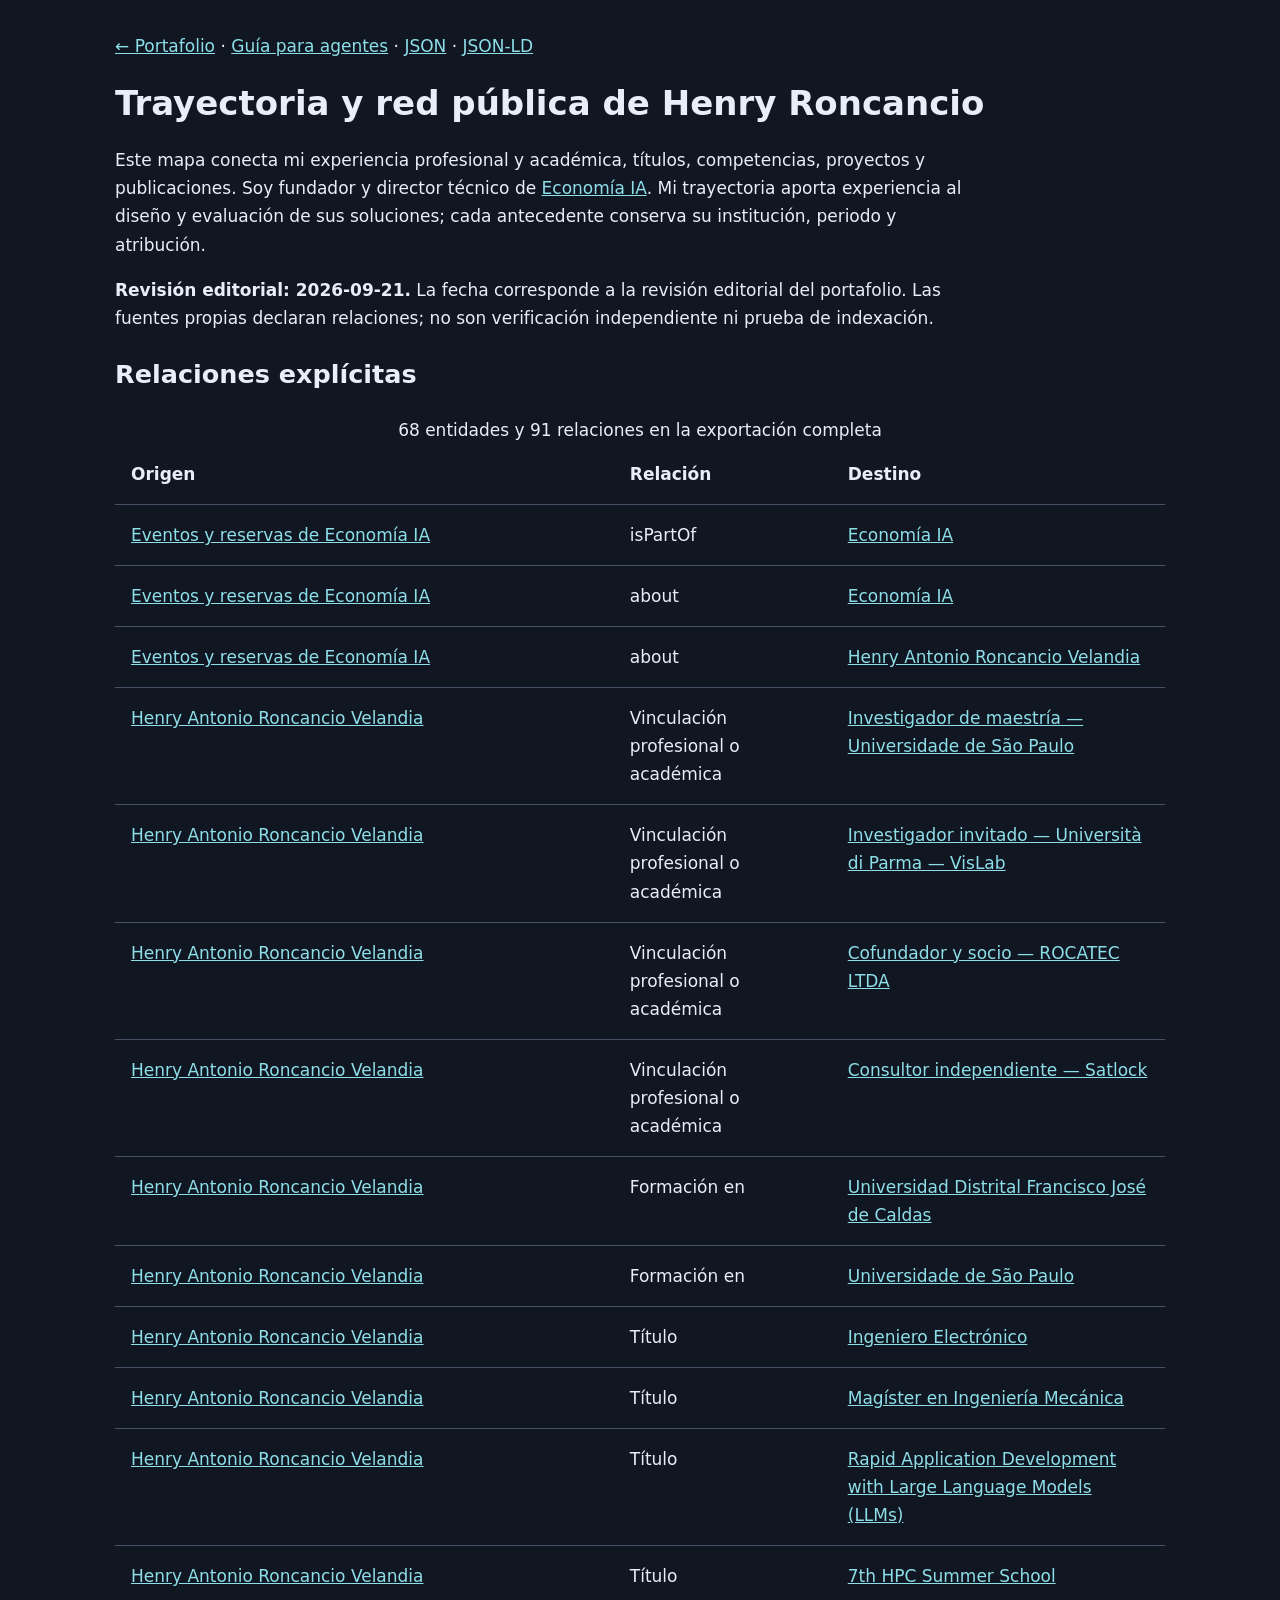
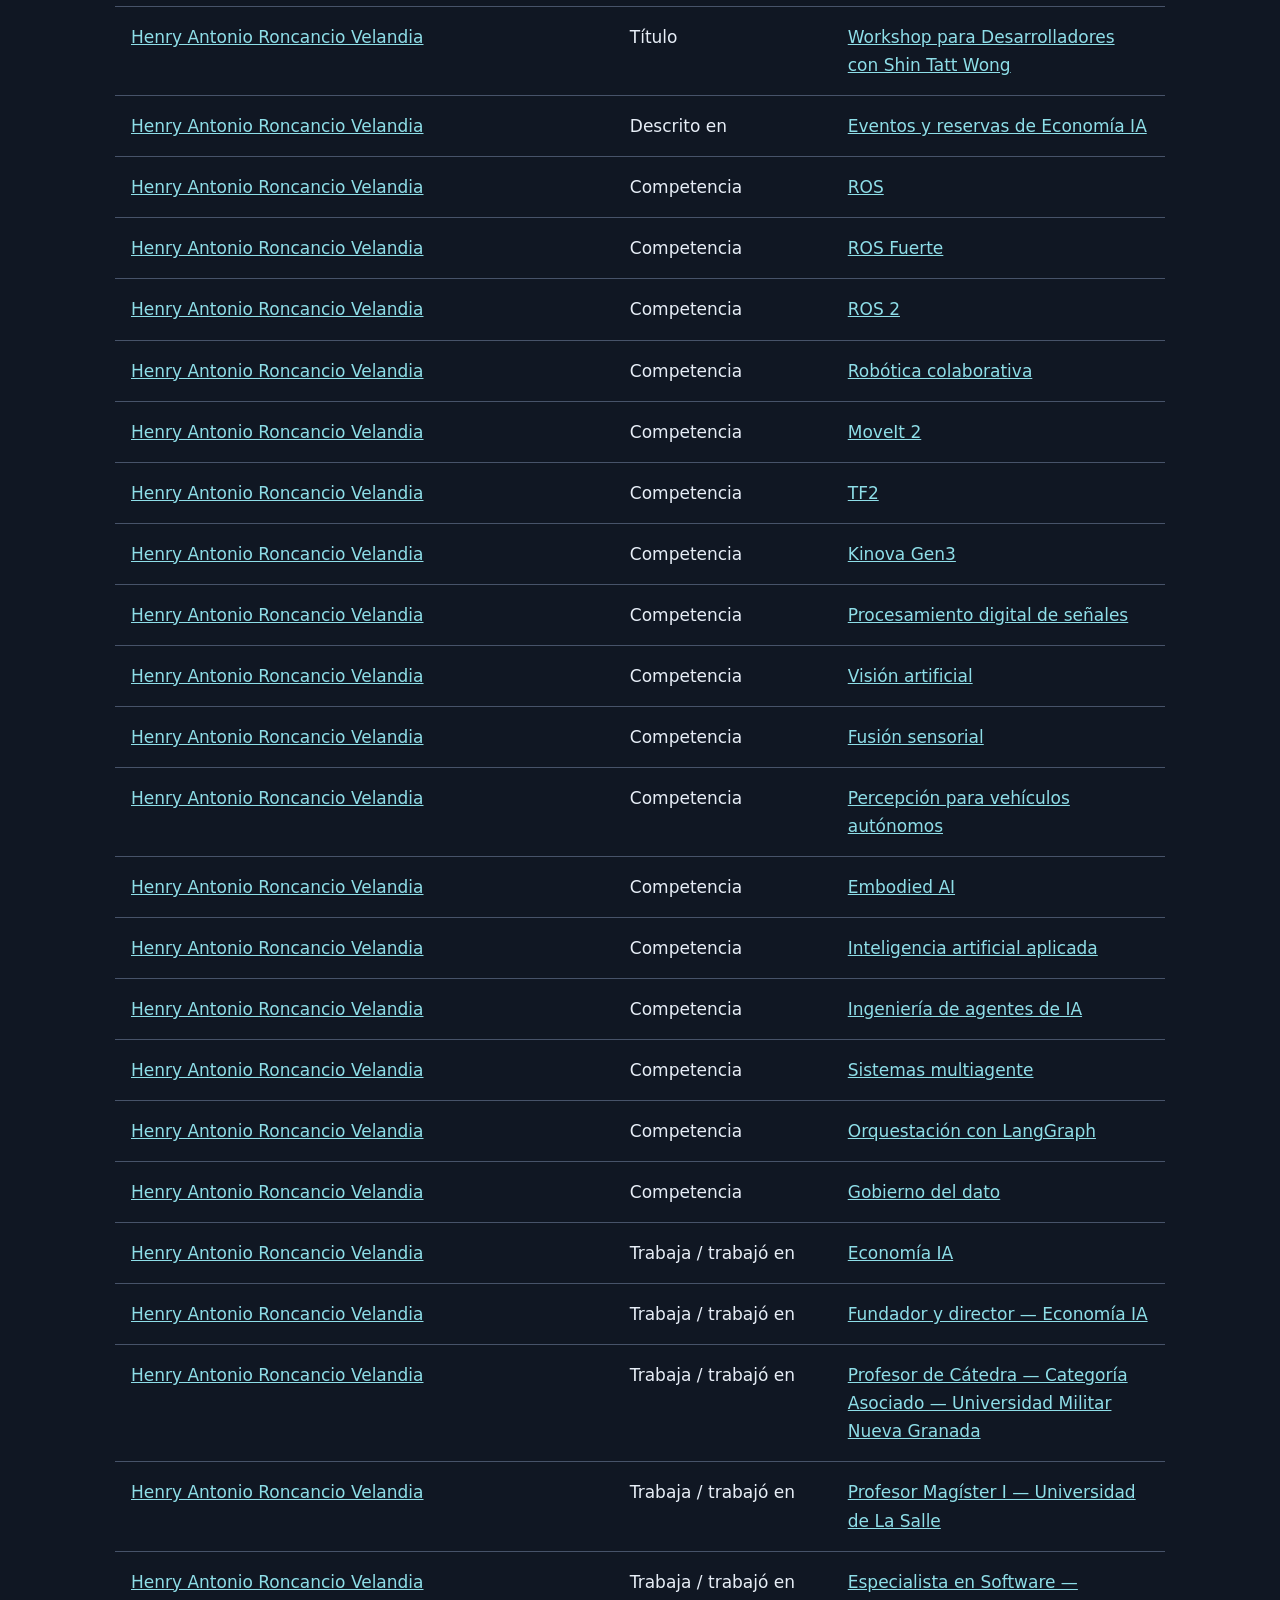
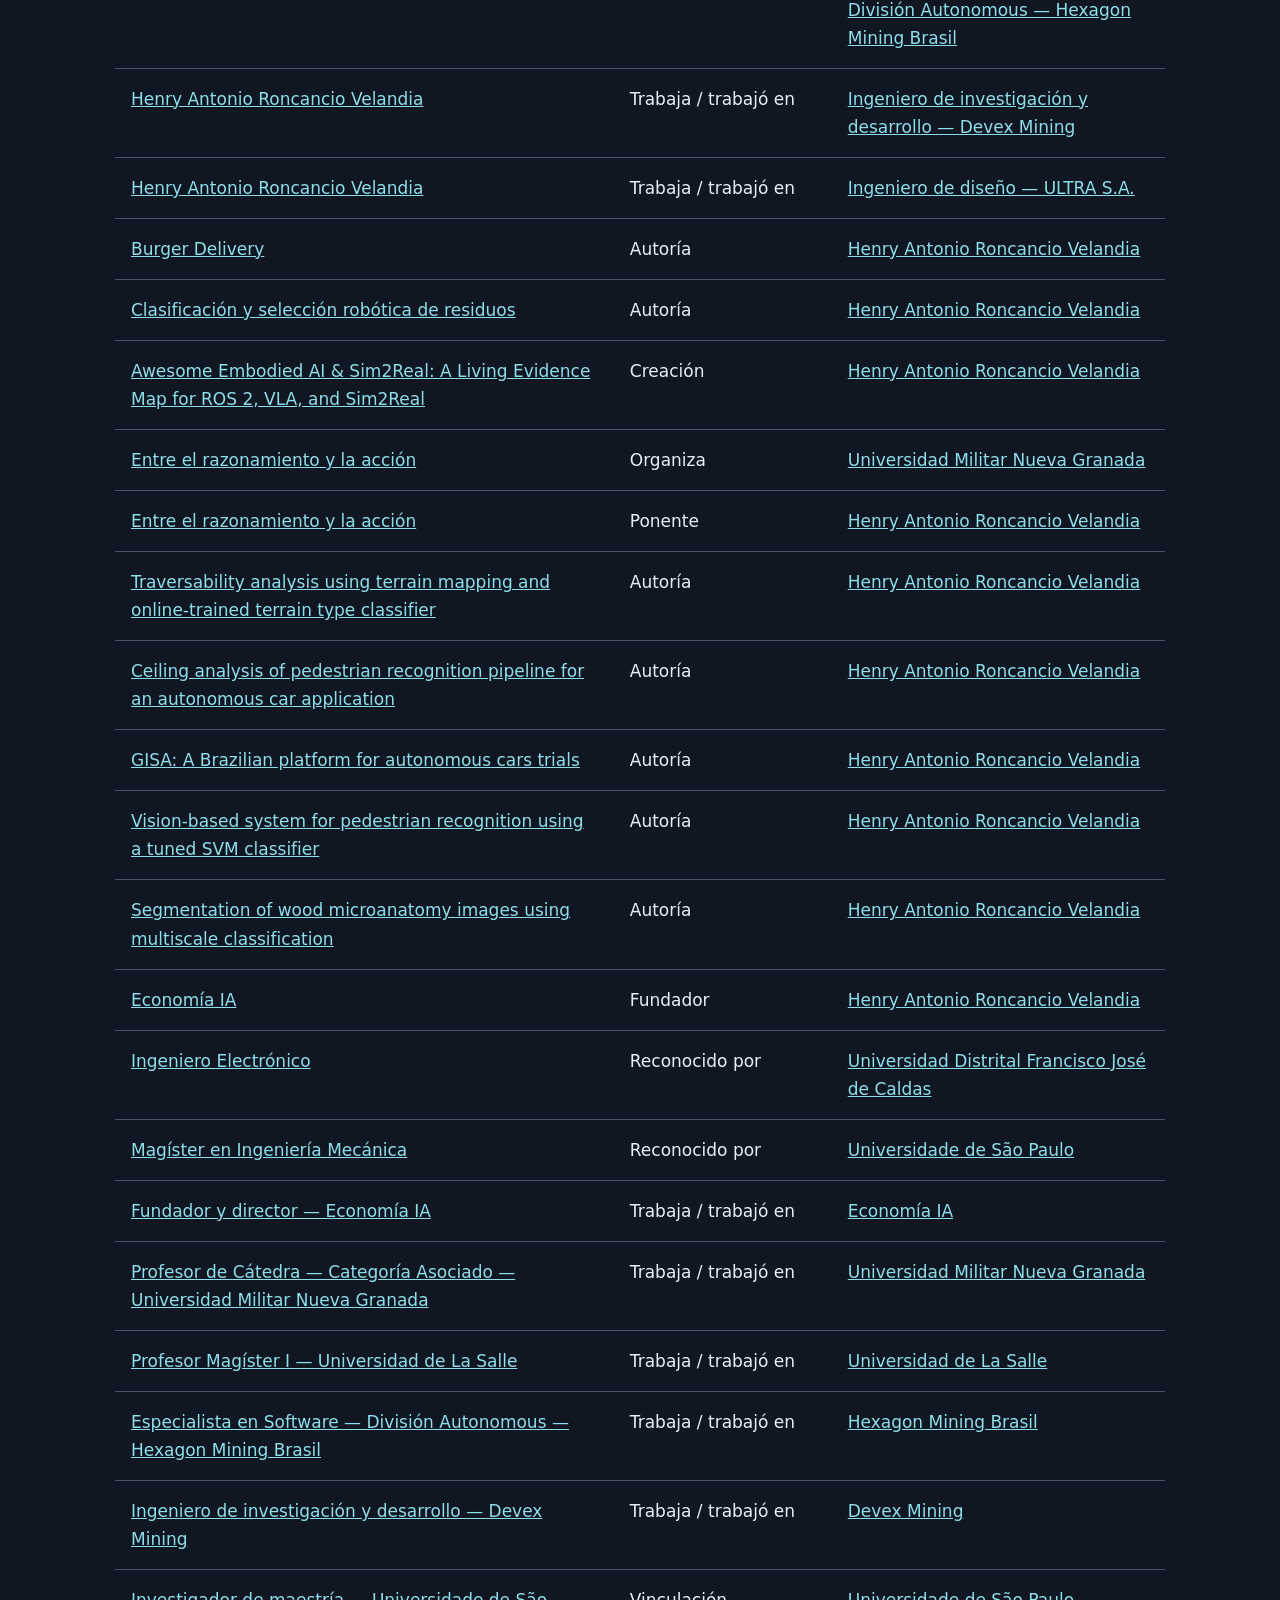
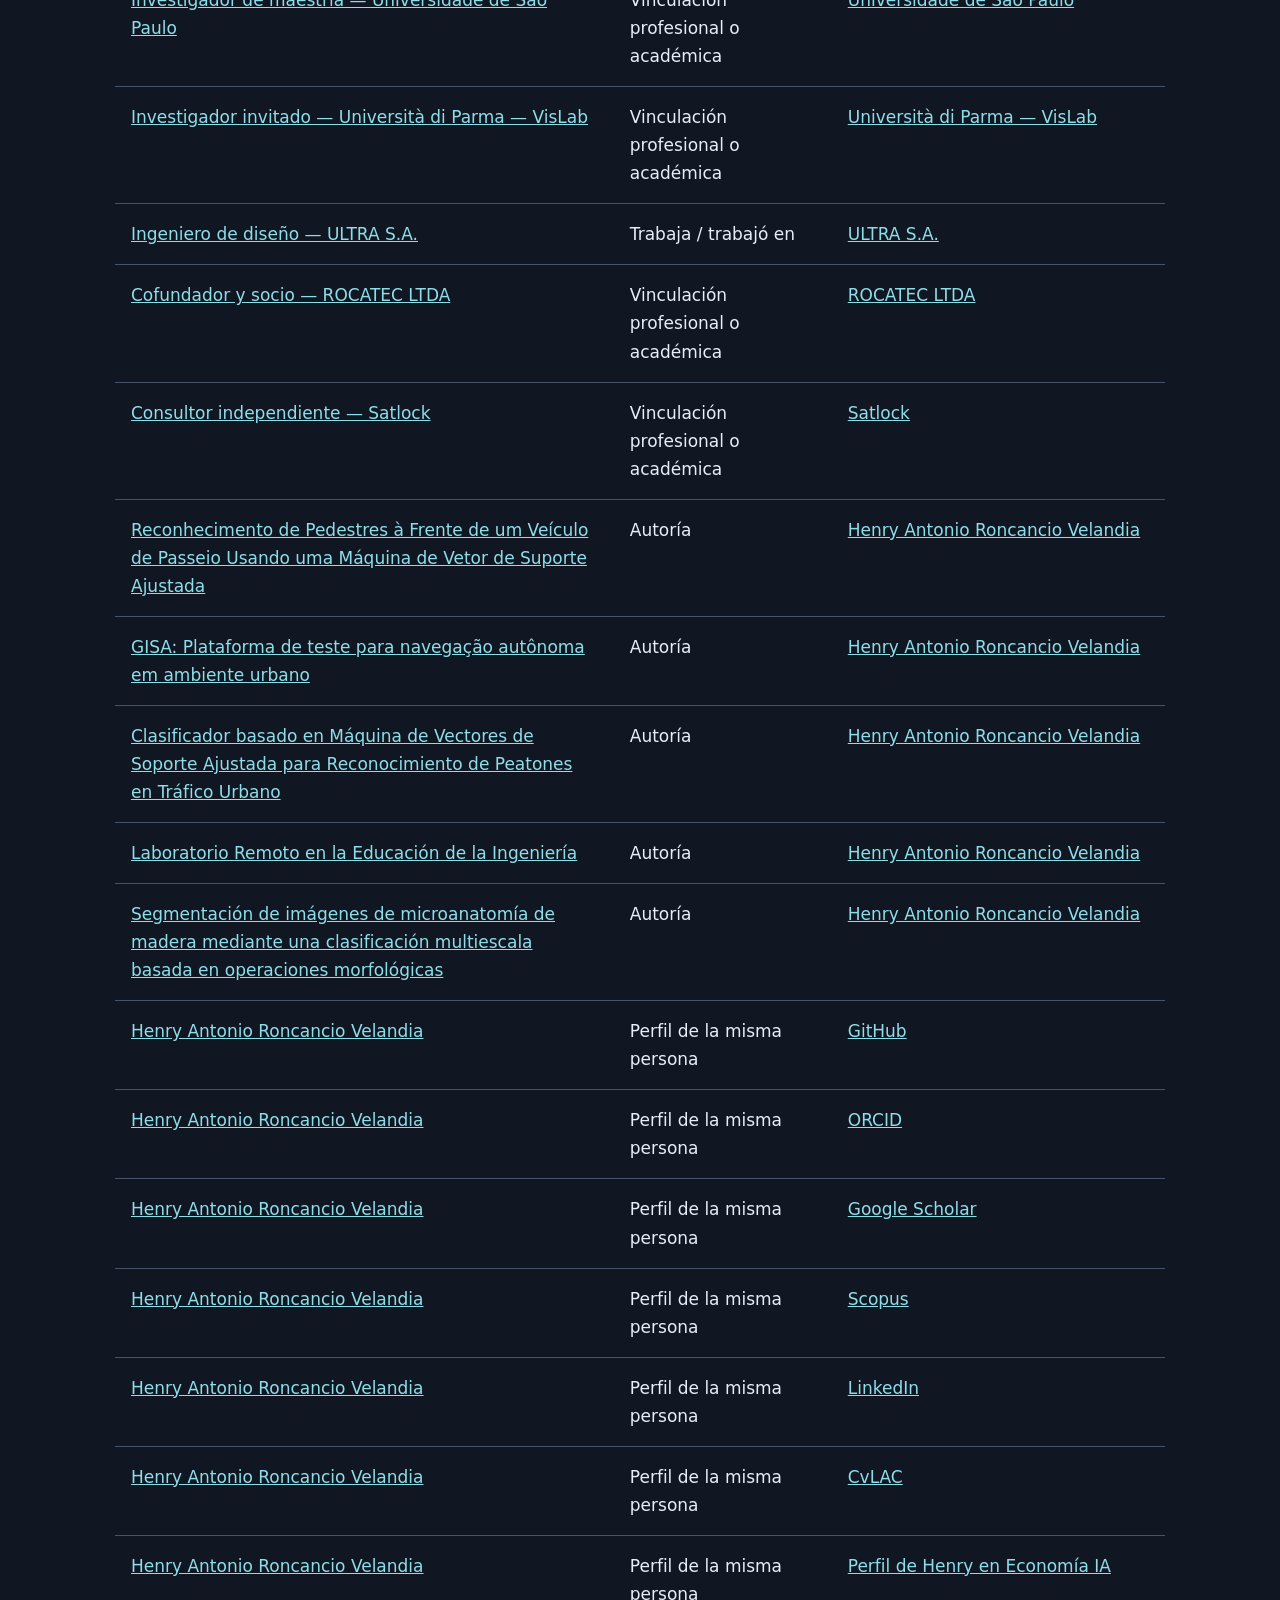
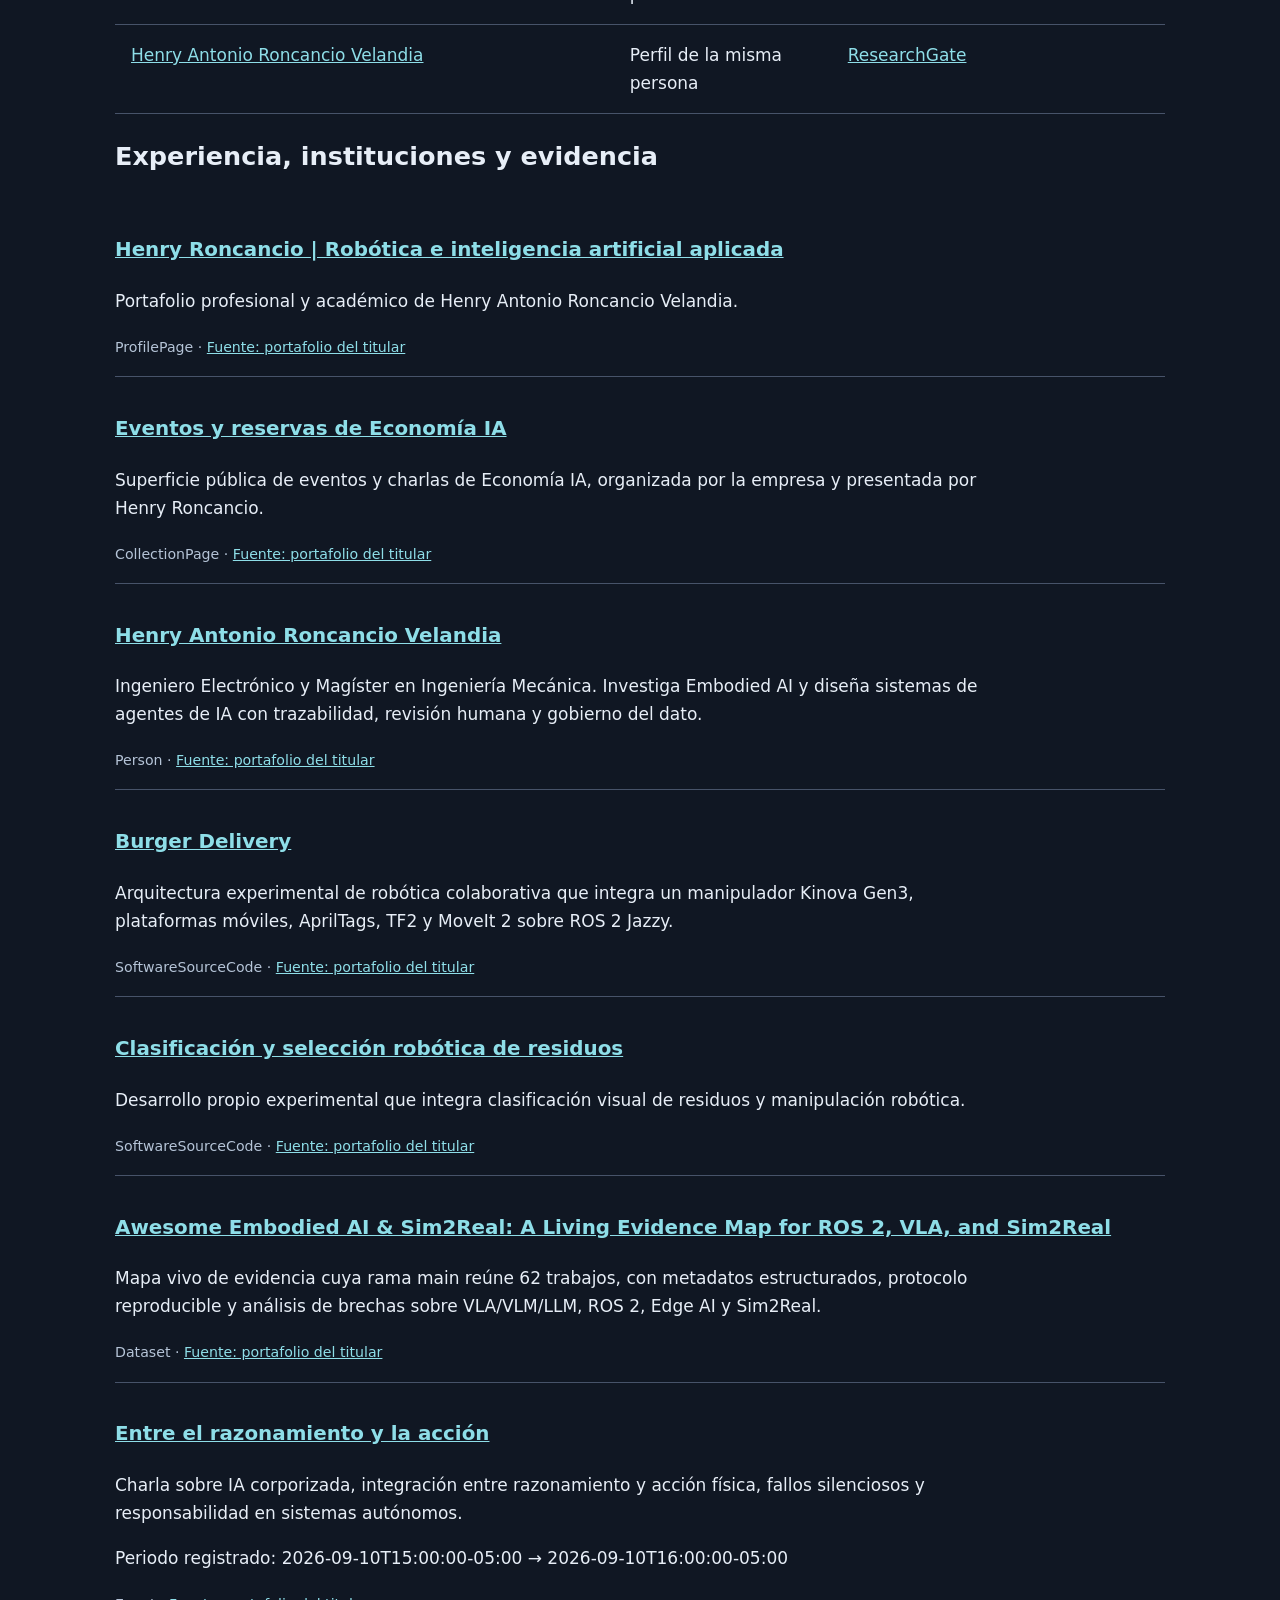
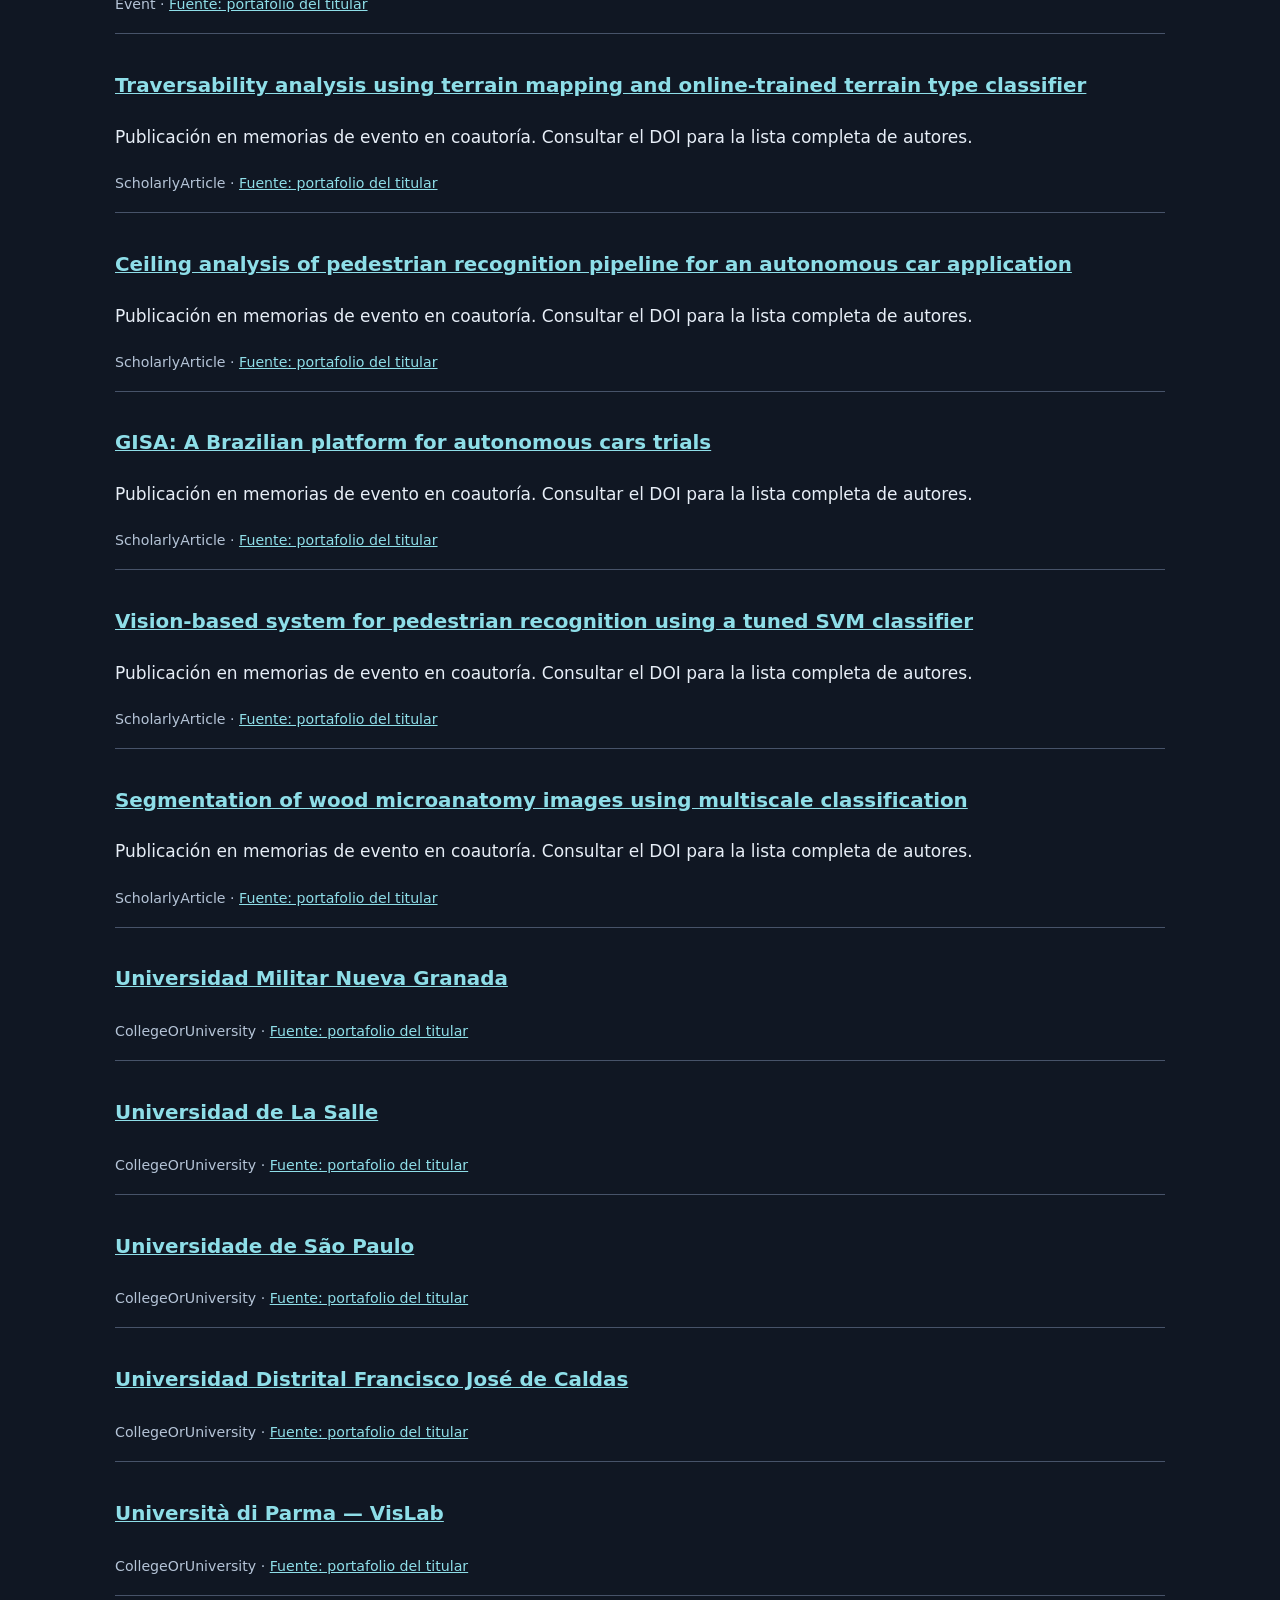
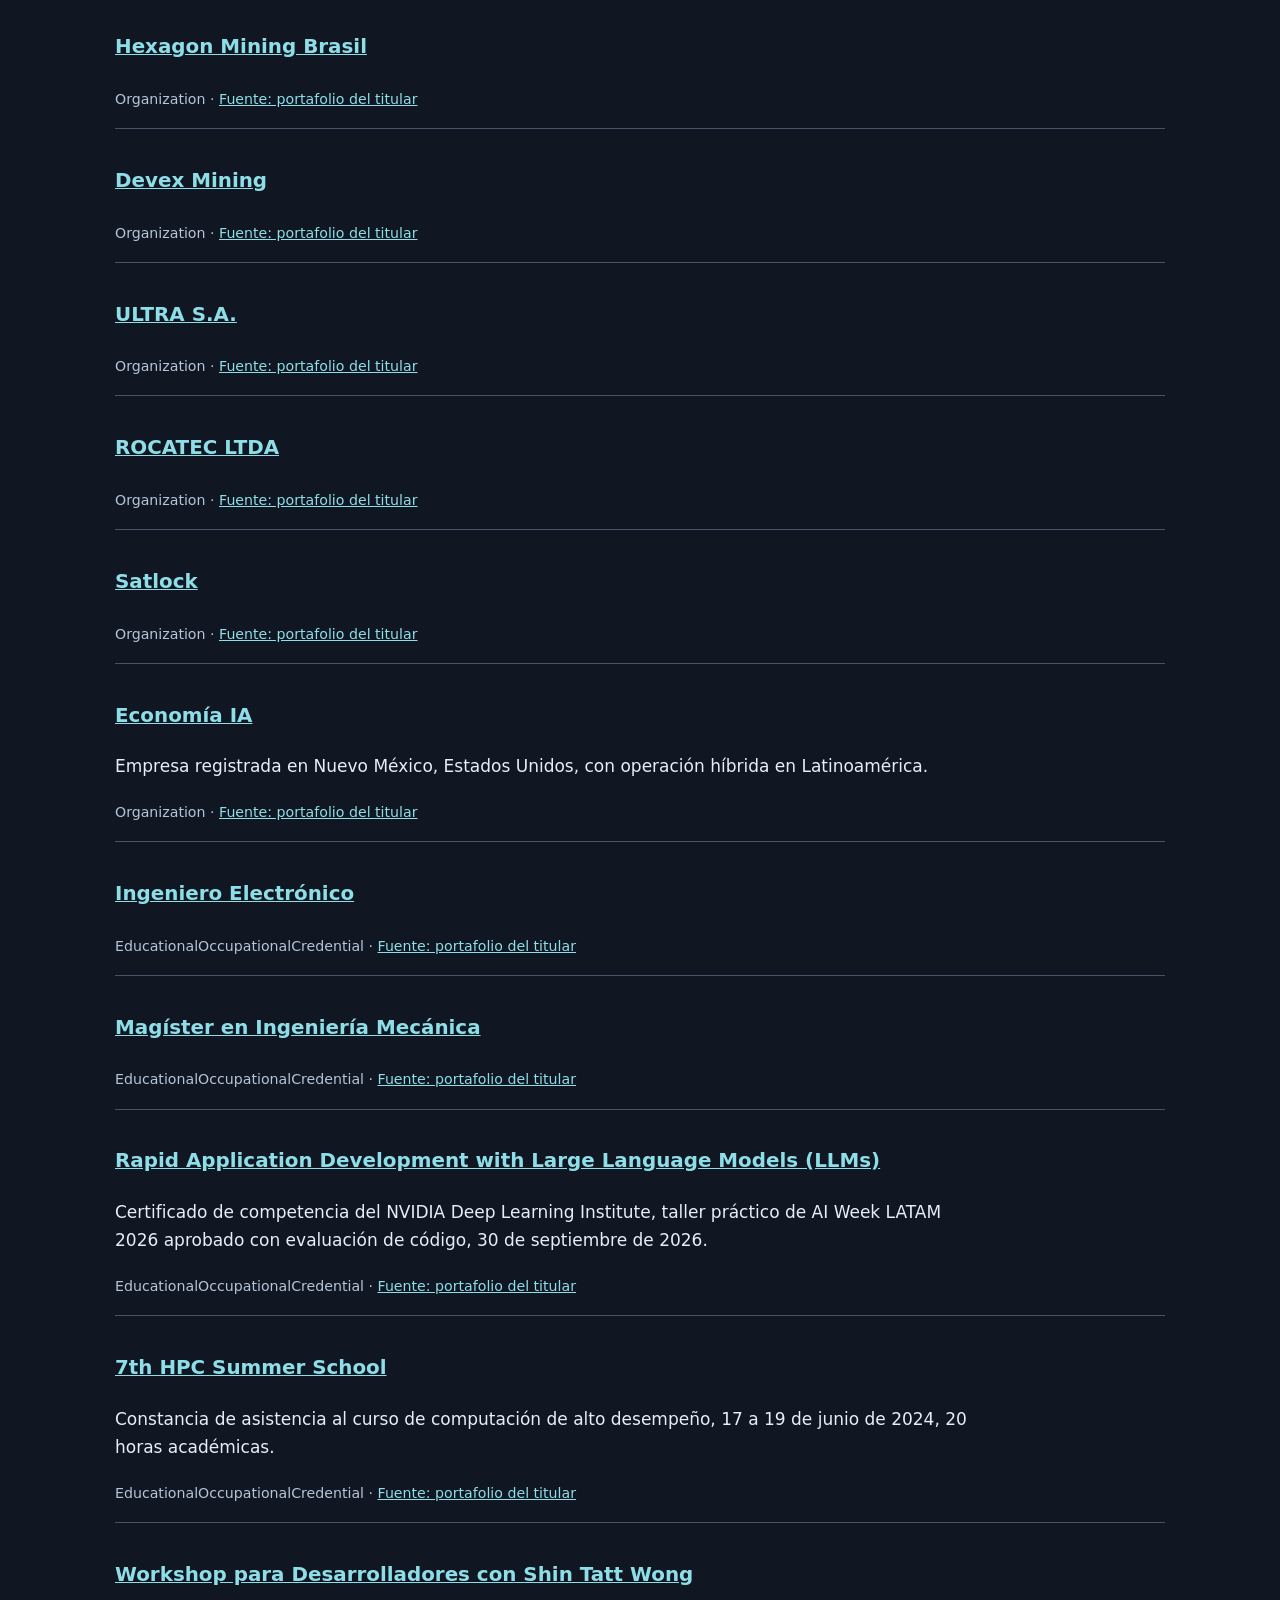
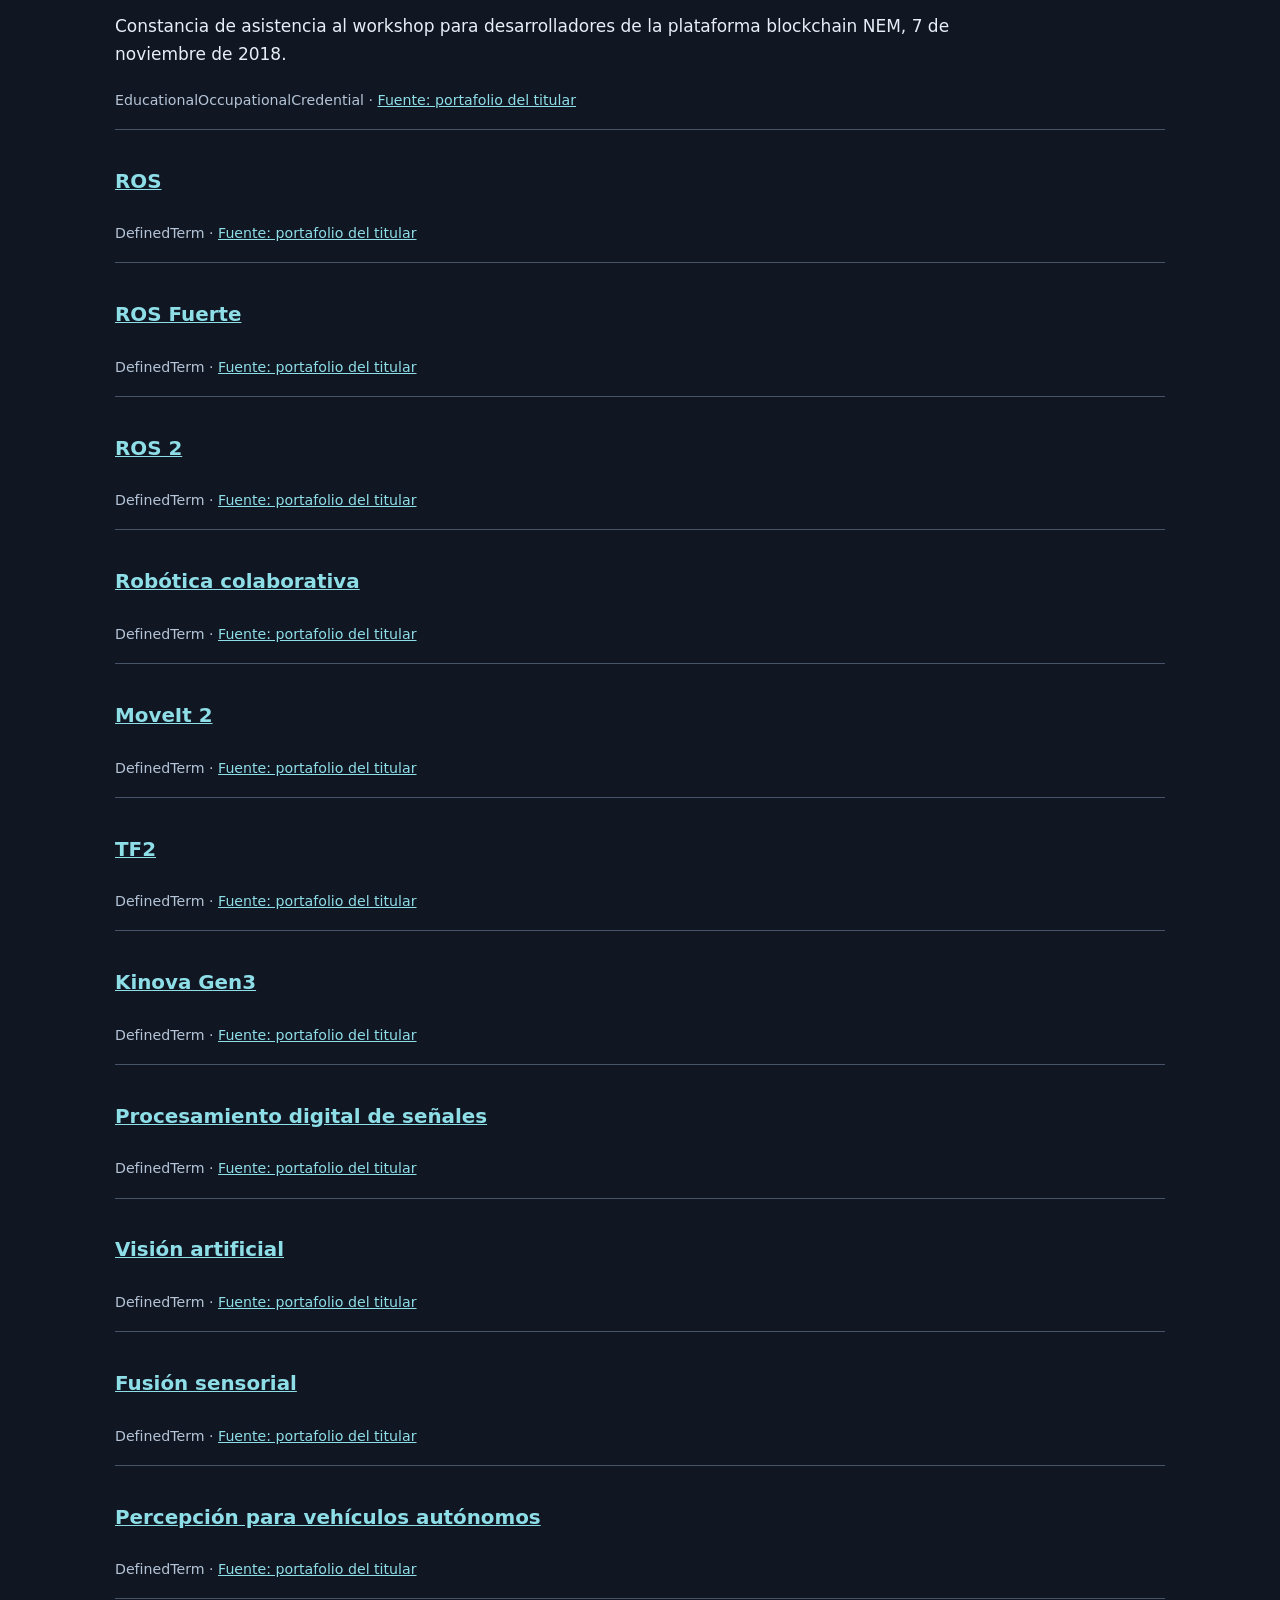
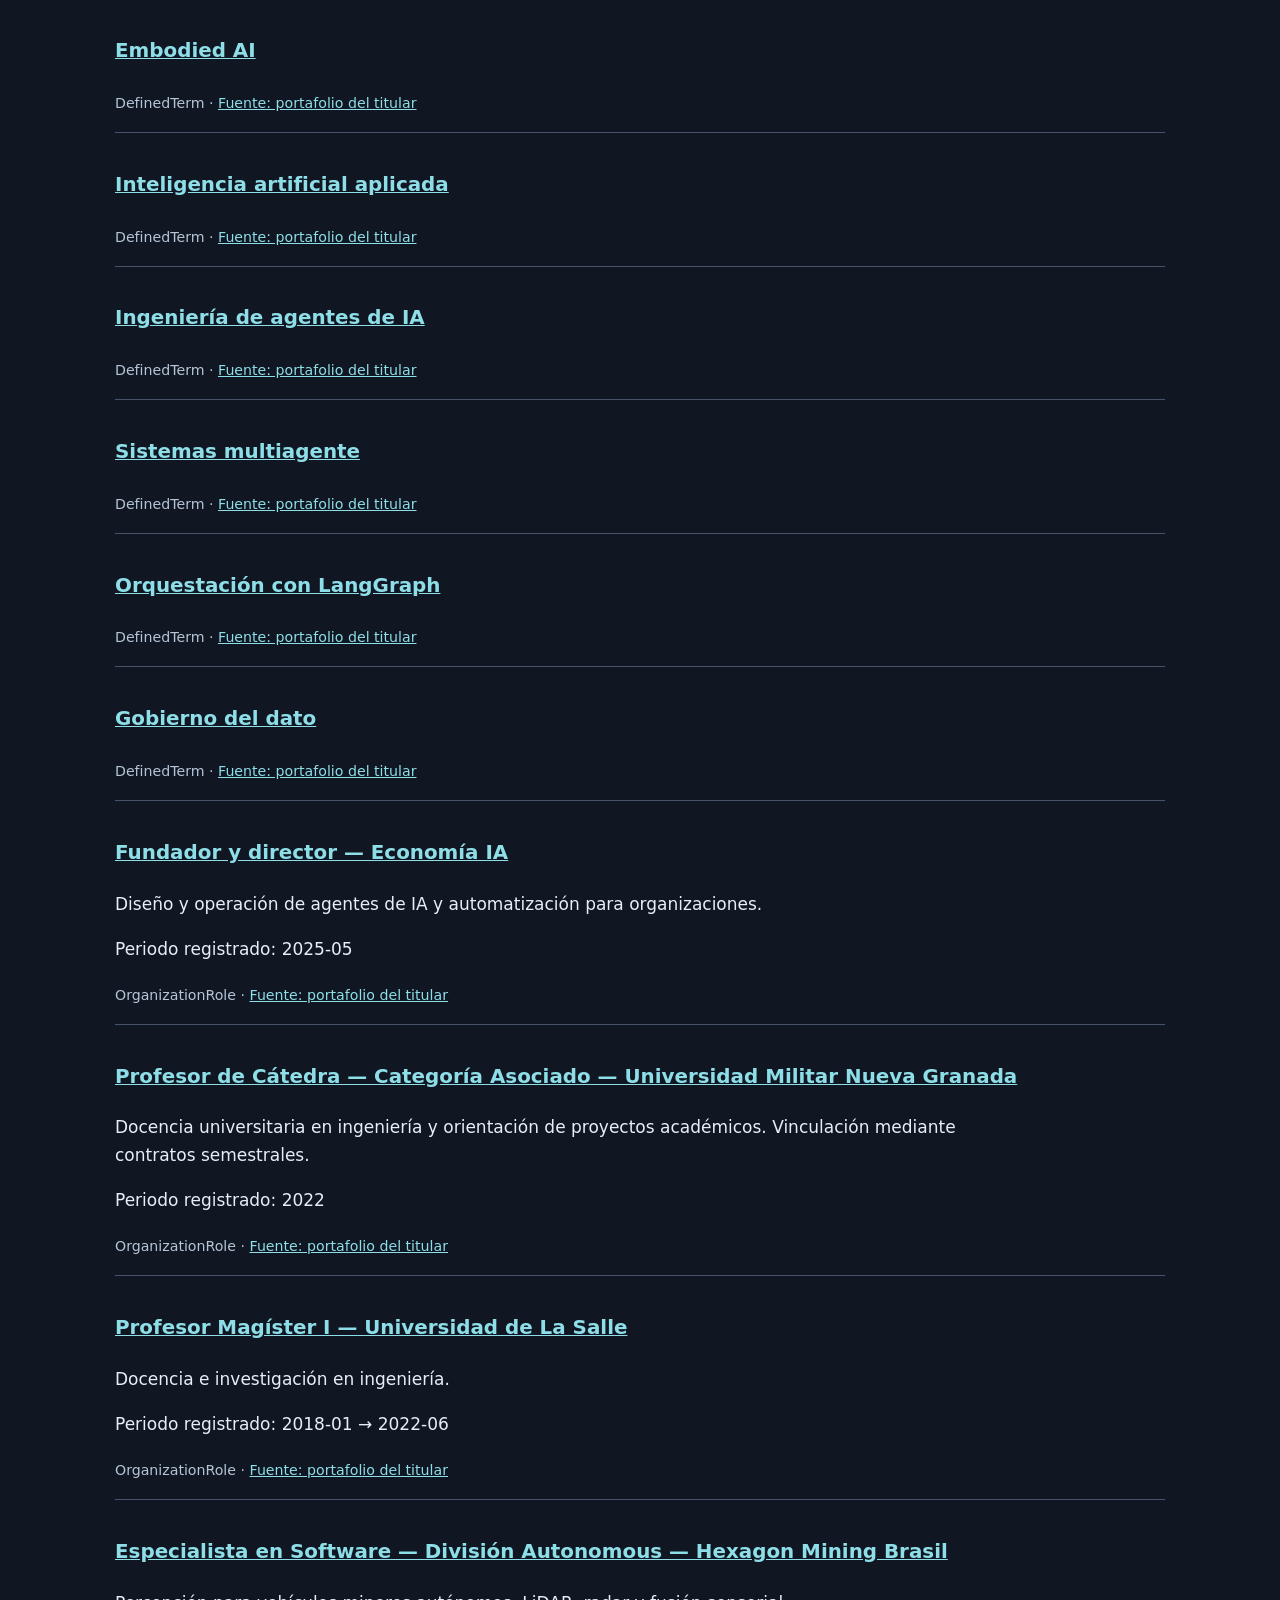
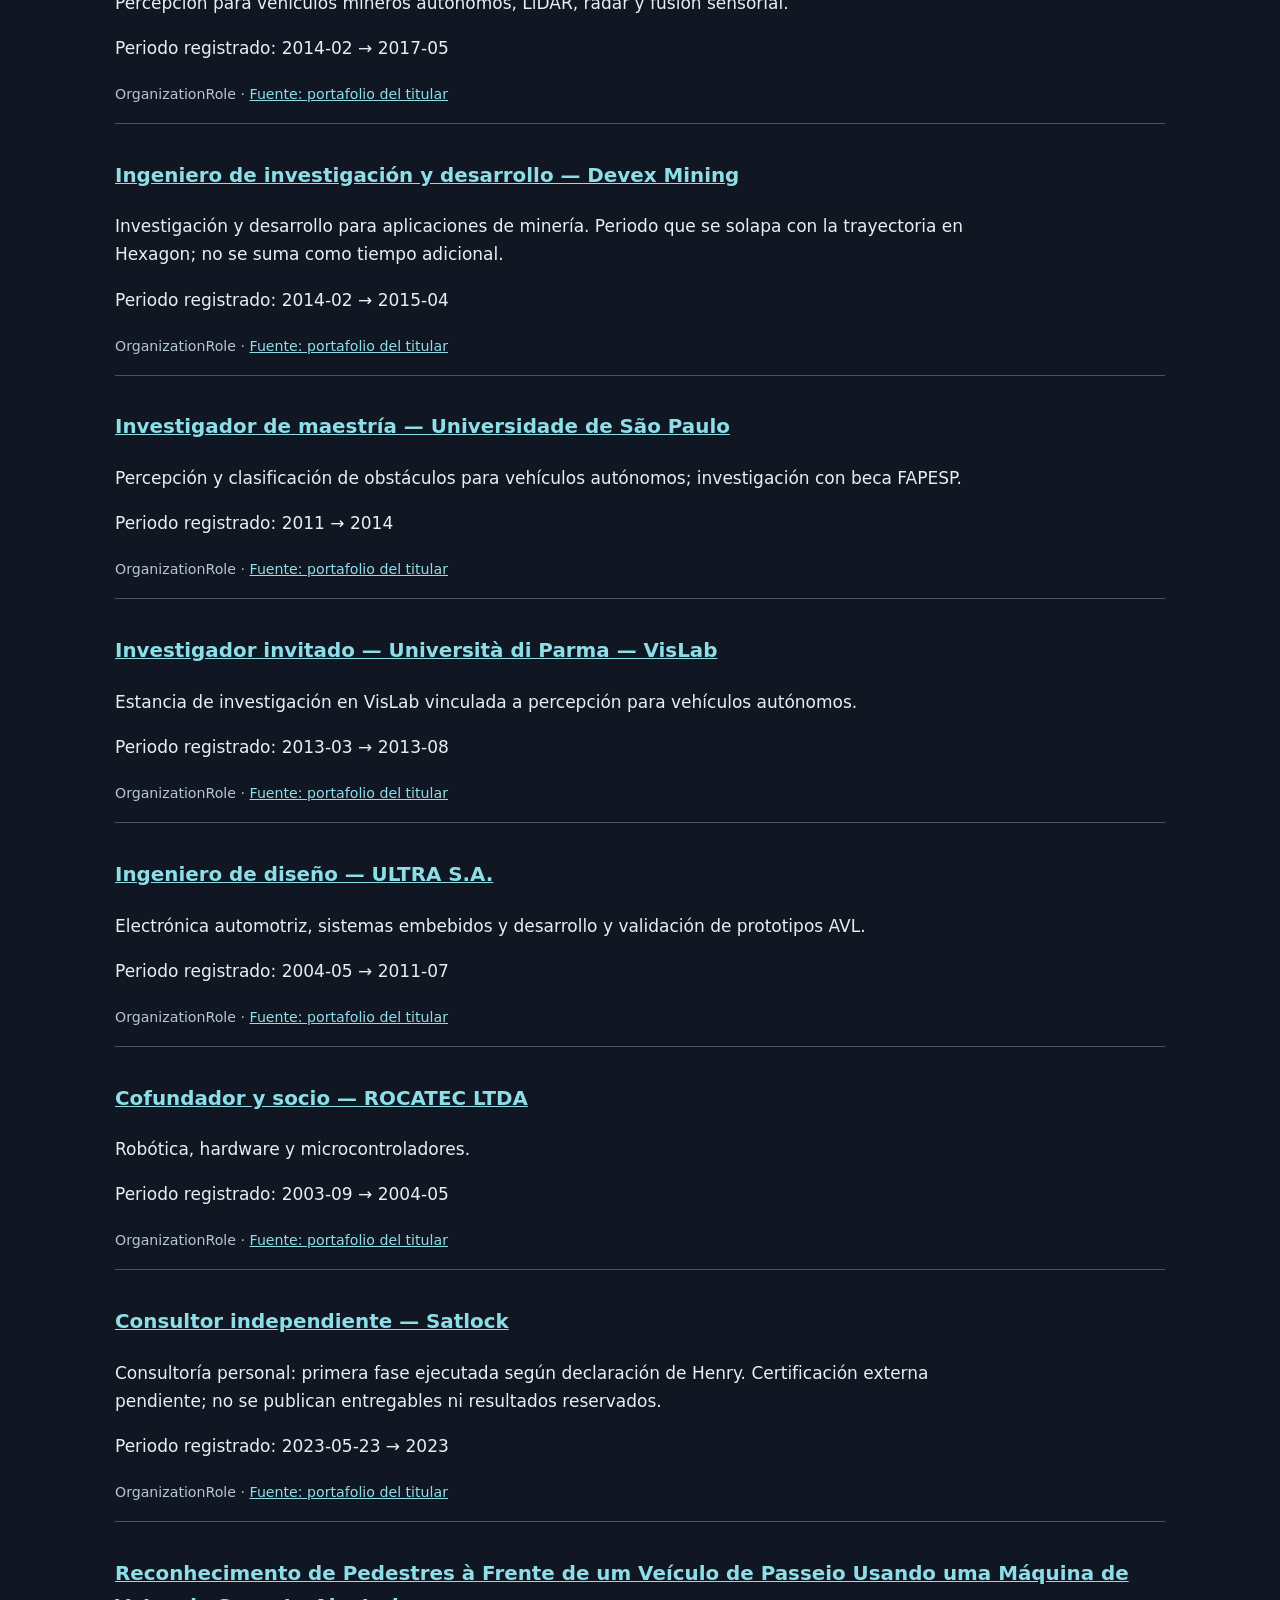
==== commit f5d060b8: "Corregir cargo y fecha de ULTRA según el certificado El certificado firmado del 5 de julio de 2011 d" ====
--- a/red-publica.html
+++ b/red-publica.html
@@ -3,14 +3,14 @@
 <title>Red pública de Henry Roncancio — trayectoria y Economía IA</title>
 <meta name="description" content="Trayectoria, formación, proyectos y publicaciones de Henry Roncancio, y su relación de fundador con Economía IA. Fuentes e identidades conectadas.">
 <link rel="canonical" href="https://roncanciovl.github.io/red-publica.html"><link rel="alternate" type="application/json" href="red-publica.json" title="Nodos y relaciones"><link rel="alternate" type="application/ld+json" href="red-publica.jsonld" title="Grafo Schema.org">
-<script type="application/ld+json">{"@context": "https://schema.org", "@graph": [{"@type": "ProfilePage", "@id": "https://roncanciovl.github.io/#profile-page", "url": "https://roncanciovl.github.io/", "name": "Henry Roncancio | Robótica e inteligencia artificial aplicada", "description": "Portafolio profesional y académico de Henry Antonio Roncancio Velandia.", "inLanguage": "es-CO", "dateCreated": "2026-07-22", "dateModified": "2026-09-21", "mainEntity": {"@id": "https://roncanciovl.github.io/#henry-roncancio"}, "hasPart": [{"@id": "https://roncanciovl.github.io/#burger-delivery"}, {"@id": "https://roncanciovl.github.io/#object-classification"}, {"@id": "https://roncanciovl.github.io/#awesome-embodied-ai"}, {"@id": "https://roncanciovl.github.io/#technology-camp-2026"}, {"@id": "https://roncanciovl.github.io/#article-ivs-2014"}, {"@id": "https://roncanciovl.github.io/#article-worv-2013"}, {"@id": "https://roncanciovl.github.io/#article-icit-2013"}, {"@id": "https://roncanciovl.github.io/#article-wea-2012"}, {"@id": "https://roncanciovl.github.io/#article-isspit-2003"}, {"@id": "https://roncanciovl.github.io/#conem-2012"}, {"@id": "https://roncanciovl.github.io/#article-ingenieria-2012"}, {"@id": "https://roncanciovl.github.io/#article-ingenieria-2002-laboratorio"}, {"@id": "https://roncanciovl.github.io/#article-ingenieria-2002-microanatomia"}, {"@id": "https://roncanciovl.github.io/#sbein-2012"}, {"@id": "https://roncanciovl.github.io/#reservas-eventos-economia-ia"}]}, {"@type": "CollectionPage", "@id": "https://roncanciovl.github.io/#reservas-eventos-economia-ia", "name": "Eventos y reservas de Economía IA", "description": "Superficie pública de eventos y charlas de Economía IA, organizada por la empresa y presentada por Henry Roncancio.", "url": "https://reservas.economiaia.business/", "isPartOf": {"@id": "https://www.economiaia.business/#organization"}, "about": [{"@id": "https://www.economiaia.business/#organization"}, {"@id": "https://roncanciovl.github.io/#henry-roncancio"}]}, {"@type": "Person", "@id": "https://roncanciovl.github.io/#henry-roncancio", "name": "Henry Antonio Roncancio Velandia", "alternateName": ["Henry Roncancio", "roncanciovl"], "description": "Ingeniero Electrónico y Magíster en Ingeniería Mecánica. Investiga Embodied AI y diseña sistemas de agentes de IA con trazabilidad, revisión humana y gobierno del dato.", "jobTitle": ["Profesor de Cátedra — Categoría Asociado", "Adjunct Associate Professor"], "url": "https://roncanciovl.github.io/", "image": "https://github.com/roncanciovl.png", "email": "mailto:henryroncanciovelandia@gmail.com", "identifier": {"@type": "PropertyValue", "propertyID": "ORCID", "value": "0009-0009-9954-9813", "url": "https://orcid.org/0009-0009-9954-9813"}, "affiliation": [{"@id": "https://roncanciovl.github.io/#rol-usp"}, {"@id": "https://roncanciovl.github.io/#rol-parma"}, {"@id": "https://roncanciovl.github.io/#rol-rocatec"}, {"@id": "https://roncanciovl.github.io/#rol-satlock"}], "alumniOf": [{"@id": "https://roncanciovl.github.io/#distrital"}, {"@id": "https://roncanciovl.github.io/#usp"}], "hasCredential": [{"@id": "https://roncanciovl.github.io/#titulo-electronica"}, {"@id": "https://roncanciovl.github.io/#titulo-maestria"}, {"@id": "https://roncanciovl.github.io/#certificado-nvidia-dli-llm-2026"}, {"@id": "https://roncanciovl.github.io/#certificado-hpc-2024"}, {"@id": "https://roncanciovl.github.io/#certificado-nem-2018"}], "sameAs": ["https://github.com/roncanciovl", "https://orcid.org/0009-0009-9954-9813", "https://scholar.google.com/citations?user=1iRSoqgAAAAJ", "https://www.scopus.com/authid/detail.uri?authorId=55319860900", "https://www.linkedin.com/in/henry-roncancio-a7341015/", "https://scienti.minciencias.gov.co/cvlac/visualizador/generarCurriculoCv.do?cod_rh=0000005738", "https://www.economiaia.business/henry_roncancio.html", "https://www.researchgate.net/profile/Henry-Roncancio-2"], "subjectOf": [{"@type": "WebPage", "name": "Red pública profesional", "url": "https://roncanciovl.github.io/red-publica.html"}, {"@id": "https://roncanciovl.github.io/#reservas-eventos-economia-ia"}], "knowsAbout": [{"@id": "https://roncanciovl.github.io/#competencia-1"}, {"@id": "https://roncanciovl.github.io/#competencia-2"}, {"@id": "https://roncanciovl.github.io/#competencia-3"}, {"@id": "https://roncanciovl.github.io/#competencia-4"}, {"@id": "https://roncanciovl.github.io/#competencia-5"}, {"@id": "https://roncanciovl.github.io/#competencia-6"}, {"@id": "https://roncanciovl.github.io/#competencia-7"}, {"@id": "https://roncanciovl.github.io/#competencia-8"}, {"@id": "https://roncanciovl.github.io/#competencia-9"}, {"@id": "https://roncanciovl.github.io/#competencia-10"}, {"@id": "https://roncanciovl.github.io/#competencia-11"}, {"@id": "https://roncanciovl.github.io/#competencia-12"}, {"@id": "https://roncanciovl.github.io/#competencia-13"}, {"@id": "https://roncanciovl.github.io/#competencia-14"}, {"@id": "https://roncanciovl.github.io/#competencia-15"}, {"@id": "https://roncanciovl.github.io/#competencia-16"}, {"@id": "https://roncanciovl.github.io/#competencia-17"}], "worksFor": [{"@id": "https://www.economiaia.business/#organization"}, {"@id": "https://roncanciovl.github.io/#rol-economia-ia"}, {"@id": "https://roncanciovl.github.io/#rol-umng"}, {"@id": "https://roncanciovl.github.io/#rol-salle"}, {"@id": "https://roncanciovl.github.io/#rol-hexagon"}, {"@id": "https://roncanciovl.github.io/#rol-devex"}, {"@id": "https://roncanciovl.github.io/#rol-ultra"}]}, {"@type": "SoftwareSourceCode", "@id": "https://roncanciovl.github.io/#burger-delivery", "name": "Burger Delivery", "description": "Arquitectura experimental de robótica colaborativa que integra un manipulador Kinova Gen3, plataformas móviles, AprilTags, TF2 y MoveIt 2 sobre ROS 2 Jazzy.", "url": "https://github.com/roncanciovl/burger_delivery", "codeRepository": "https://github.com/roncanciovl/burger_delivery", "identifier": "https://doi.org/10.5281/zenodo.21809949", "license": "https://www.apache.org/licenses/LICENSE-2.0", "author": {"@id": "https://roncanciovl.github.io/#henry-roncancio"}}, {"@type": "SoftwareSourceCode", "@id": "https://roncanciovl.github.io/#object-classification", "name": "Clasificación y selección robótica de residuos", "description": "Desarrollo propio experimental que integra clasificación visual de residuos y manipulación robótica.", "url": "https://github.com/roncanciovl/objectclassification", "codeRepository": "https://github.com/roncanciovl/objectclassification", "identifier": "https://doi.org/10.5281/zenodo.21809963", "programmingLanguage": "Python", "license": "https://www.apache.org/licenses/LICENSE-2.0", "author": {"@id": "https://roncanciovl.github.io/#henry-roncancio"}}, {"@type": "Dataset", "@id": "https://roncanciovl.github.io/#awesome-embodied-ai", "name": "Awesome Embodied AI & Sim2Real: A Living Evidence Map for ROS 2, VLA, and Sim2Real", "description": "Mapa vivo de evidencia cuya rama main reúne 62 trabajos, con metadatos estructurados, protocolo reproducible y análisis de brechas sobre VLA/VLM/LLM, ROS 2, Edge AI y Sim2Real.", "url": "https://github.com/roncanciovl/awesome-embodied-ai", "identifier": "https://doi.org/10.5281/zenodo.22984143", "sameAs": ["https://doi.org/10.5281/zenodo.22179171"], "license": "https://creativecommons.org/licenses/by-sa/4.0/", "dateModified": "2026-09-27", "creator": {"@id": "https://roncanciovl.github.io/#henry-roncancio"}}, {"@type": "Event", "@id": "https://roncanciovl.github.io/#technology-camp-2026", "name": "Entre el razonamiento y la acción", "description": "Charla sobre IA corporizada, integración entre razonamiento y acción física, fallos silenciosos y responsabilidad en sistemas autónomos.", "startDate": "2026-09-10T15:00:00-05:00", "endDate": "2026-09-10T16:00:00-05:00", "eventAttendanceMode": "https://schema.org/OfflineEventAttendanceMode", "location": {"@type": "Place", "name": "Auditorio D, Campus Nueva Granada", "address": "Cajicá, Colombia"}, "organizer": {"@id": "https://roncanciovl.github.io/#umng"}, "performer": {"@id": "https://roncanciovl.github.io/#henry-roncancio"}}, {"@type": "ScholarlyArticle", "@id": "https://roncanciovl.github.io/#article-ivs-2014", "name": "Traversability analysis using terrain mapping and online-trained terrain type classifier", "identifier": "https://doi.org/10.1109/IVS.2014.6856427", "datePublished": "2014", "publisher": {"@type": "Organization", "name": "IEEE"}, "author": {"@id": "https://roncanciovl.github.io/#henry-roncancio"}, "description": "Publicación en memorias de evento en coautoría. Consultar el DOI para la lista completa de autores.", "url": "https://doi.org/10.1109/IVS.2014.6856427"}, {"@type": "ScholarlyArticle", "@id": "https://roncanciovl.github.io/#article-worv-2013", "name": "Ceiling analysis of pedestrian recognition pipeline for an autonomous car application", "identifier": "https://doi.org/10.1109/WORV.2013.6521941", "datePublished": "2013", "publisher": {"@type": "Organization", "name": "IEEE"}, "author": {"@id": "https://roncanciovl.github.io/#henry-roncancio"}, "description": "Publicación en memorias de evento en coautoría. Consultar el DOI para la lista completa de autores.", "url": "https://doi.org/10.1109/WORV.2013.6521941"}, {"@type": "ScholarlyArticle", "@id": "https://roncanciovl.github.io/#article-icit-2013", "name": "GISA: A Brazilian platform for autonomous cars trials", "identifier": "https://doi.org/10.1109/ICIT.2013.6505652", "datePublished": "2013", "publisher": {"@type": "Organization", "name": "IEEE"}, "author": {"@id": "https://roncanciovl.github.io/#henry-roncancio"}, "description": "Publicación en memorias de evento en coautoría. Consultar el DOI para la lista completa de autores.", "url": "https://doi.org/10.1109/ICIT.2013.6505652"}, {"@type": "ScholarlyArticle", "@id": "https://roncanciovl.github.io/#article-wea-2012", "name": "Vision-based system for pedestrian recognition using a tuned SVM classifier", "identifier": "https://doi.org/10.1109/WEA.2012.6220095", "datePublished": "2012", "publisher": {"@type": "Organization", "name": "IEEE"}, "author": {"@id": "https://roncanciovl.github.io/#henry-roncancio"}, "description": "Publicación en memorias de evento en coautoría. Consultar el DOI para la lista completa de autores.", "url": "https://doi.org/10.1109/WEA.2012.6220095"}, {"@type": "ScholarlyArticle", "@id": "https://roncanciovl.github.io/#article-isspit-2003", "name": "Segmentation of wood microanatomy images using multiscale classification", "identifier": "https://doi.org/10.1109/ISSPIT.2003.1341215", "datePublished": "2003", "publisher": {"@type": "Organization", "name": "IEEE"}, "author": {"@id": "https://roncanciovl.github.io/#henry-roncancio"}, "description": "Publicación en memorias de evento en coautoría. Consultar el DOI para la lista completa de autores.", "url": "https://doi.org/10.1109/ISSPIT.2003.1341215"}, {"@type": "CollegeOrUniversity", "@id": "https://roncanciovl.github.io/#umng", "name": "Universidad Militar Nueva Granada", "url": "https://roncanciovl.github.io/red-publica.html#umng"}, {"@type": "CollegeOrUniversity", "@id": "https://roncanciovl.github.io/#salle", "name": "Universidad de La Salle", "url": "https://roncanciovl.github.io/red-publica.html#salle"}, {"@type": "CollegeOrUniversity", "@id": "https://roncanciovl.github.io/#usp", "name": "Universidade de São Paulo", "url": "https://roncanciovl.github.io/red-publica.html#usp"}, {"@type": "CollegeOrUniversity", "@id": "https://roncanciovl.github.io/#distrital", "name": "Universidad Distrital Francisco José de Caldas", "url": "https://roncanciovl.github.io/red-publica.html#distrital"}, {"@type": "CollegeOrUniversity", "@id": "https://roncanciovl.github.io/#parma", "name": "Università di Parma — VisLab", "url": "https://roncanciovl.github.io/red-publica.html#parma"}, {"@type": "Organization", "@id": "https://roncanciovl.github.io/#hexagon", "name": "Hexagon Mining Brasil", "url": "https://roncanciovl.github.io/red-publica.html#hexagon"}, {"@type": "Organization", "@id": "https://roncanciovl.github.io/#devex", "name": "Devex Mining", "url": "https://roncanciovl.github.io/red-publica.html#devex"}, {"@type": "Organization", "@id": "https://roncanciovl.github.io/#ultra", "name": "ULTRA S.A.", "url": "https://roncanciovl.github.io/red-publica.html#ultra"}, {"@type": "Organization", "@id": "https://roncanciovl.github.io/#rocatec", "name": "ROCATEC LTDA", "url": "https://roncanciovl.github.io/red-publica.html#rocatec"}, {"@type": "Organization", "@id": "https://roncanciovl.github.io/#satlock", "name": "Satlock", "url": "https://roncanciovl.github.io/red-publica.html#satlock"}, {"@type": "Organization", "@id": "https://www.economiaia.business/#organization", "name": "Economía IA", "legalName": "economiaia LLC", "url": "https://www.economiaia.business/", "foundingDate": "2025-05-17", "description": "Empresa registrada en Nuevo México, Estados Unidos, con operación híbrida en Latinoamérica.", "founder": {"@id": "https://roncanciovl.github.io/#henry-roncancio"}, "sameAs": ["https://www.linkedin.com/company/economiaia"]}, {"@type": "EducationalOccupationalCredential", "credentialCategory": "degree", "name": "Ingeniero Electrónico", "educationalLevel": "Bachelor", "recognizedBy": {"@id": "https://roncanciovl.github.io/#distrital"}, "dateCreated": "2003", "@id": "https://roncanciovl.github.io/#titulo-electronica", "url": "https://roncanciovl.github.io/red-publica.html#titulo-electronica"}, {"@type": "EducationalOccupationalCredential", "credentialCategory": "degree", "name": "Magíster en Ingeniería Mecánica", "educationalLevel": "Master", "recognizedBy": {"@id": "https://roncanciovl.github.io/#usp"}, "dateCreated": "2014", "@id": "https://roncanciovl.github.io/#titulo-maestria", "url": "https://roncanciovl.github.io/red-publica.html#titulo-maestria"}, {"@type": "EducationalOccupationalCredential", "credentialCategory": "certificate", "name": "Rapid Application Development with Large Language Models (LLMs)", "description": "Certificado de competencia del NVIDIA Deep Learning Institute, taller práctico de AI Week LATAM 2026 aprobado con evaluación de código, 30 de septiembre de 2026.", "recognizedBy": {"@type": "Organization", "name": "NVIDIA Deep Learning Institute"}, "dateCreated": "2026-09-30", "sameAs": "https://learn.nvidia.com/certificates?id=-xCdhUytTEqhDaDaRSbTAA", "@id": "https://roncanciovl.github.io/#certificado-nvidia-dli-llm-2026", "url": "https://roncanciovl.github.io/red-publica.html#certificado-nvidia-dli-llm-2026"}, {"@type": "EducationalOccupationalCredential", "credentialCategory": "certificate", "name": "7th HPC Summer School", "description": "Constancia de asistencia al curso de computación de alto desempeño, 17 a 19 de junio de 2024, 20 horas académicas.", "recognizedBy": {"@type": "CollegeOrUniversity", "name": "Universidad de los Andes — Departamento de Física y Departamento de Ingeniería de Sistemas y Computación"}, "dateCreated": "2024-07-10", "@id": "https://roncanciovl.github.io/#certificado-hpc-2024", "url": "https://roncanciovl.github.io/red-publica.html#certificado-hpc-2024"}, {"@type": "EducationalOccupationalCredential", "credentialCategory": "certificate", "name": "Workshop para Desarrolladores con Shin Tatt Wong", "description": "Constancia de asistencia al workshop para desarrolladores de la plataforma blockchain NEM, 7 de noviembre de 2018.", "recognizedBy": {"@type": "Organization", "name": "Fundación NEM.io — Embajada local en Colombia"}, "dateCreated": "2018-11-07", "@id": "https://roncanciovl.github.io/#certificado-nem-2018", "url": "https://roncanciovl.github.io/red-publica.html#certificado-nem-2018"}, {"@type": "DefinedTerm", "@id": "https://roncanciovl.github.io/#competencia-1", "name": "ROS", "url": "https://roncanciovl.github.io/red-publica.html#competencia-1"}, {"@type": "DefinedTerm", "@id": "https://roncanciovl.github.io/#competencia-2", "name": "ROS Fuerte", "url": "https://roncanciovl.github.io/red-publica.html#competencia-2"}, {"@type": "DefinedTerm", "@id": "https://roncanciovl.github.io/#competencia-3", "name": "ROS 2", "url": "https://roncanciovl.github.io/red-publica.html#competencia-3"}, {"@type": "DefinedTerm", "@id": "https://roncanciovl.github.io/#competencia-4", "name": "Robótica colaborativa", "url": "https://roncanciovl.github.io/red-publica.html#competencia-4"}, {"@type": "DefinedTerm", "@id": "https://roncanciovl.github.io/#competencia-5", "name": "MoveIt 2", "url": "https://roncanciovl.github.io/red-publica.html#competencia-5"}, {"@type": "DefinedTerm", "@id": "https://roncanciovl.github.io/#competencia-6", "name": "TF2", "url": "https://roncanciovl.github.io/red-publica.html#competencia-6"}, {"@type": "DefinedTerm", "@id": "https://roncanciovl.github.io/#competencia-7", "name": "Kinova Gen3", "url": "https://roncanciovl.github.io/red-publica.html#competencia-7"}, {"@type": "DefinedTerm", "@id": "https://roncanciovl.github.io/#competencia-8", "name": "Procesamiento digital de señales", "url": "https://roncanciovl.github.io/red-publica.html#competencia-8"}, {"@type": "DefinedTerm", "@id": "https://roncanciovl.github.io/#competencia-9", "name": "Visión artificial", "url": "https://roncanciovl.github.io/red-publica.html#competencia-9"}, {"@type": "DefinedTerm", "@id": "https://roncanciovl.github.io/#competencia-10", "name": "Fusión sensorial", "url": "https://roncanciovl.github.io/red-publica.html#competencia-10"}, {"@type": "DefinedTerm", "@id": "https://roncanciovl.github.io/#competencia-11", "name": "Percepción para vehículos autónomos", "url": "https://roncanciovl.github.io/red-publica.html#competencia-11"}, {"@type": "DefinedTerm", "@id": "https://roncanciovl.github.io/#competencia-12", "name": "Embodied AI", "url": "https://roncanciovl.github.io/red-publica.html#competencia-12"}, {"@type": "DefinedTerm", "@id": "https://roncanciovl.github.io/#competencia-13", "name": "Inteligencia artificial aplicada", "url": "https://roncanciovl.github.io/red-publica.html#competencia-13"}, {"@type": "DefinedTerm", "@id": "https://roncanciovl.github.io/#competencia-14", "name": "Ingeniería de agentes de IA", "url": "https://roncanciovl.github.io/red-publica.html#competencia-14"}, {"@type": "DefinedTerm", "@id": "https://roncanciovl.github.io/#competencia-15", "name": "Sistemas multiagente", "url": "https://roncanciovl.github.io/red-publica.html#competencia-15"}, {"@type": "DefinedTerm", "@id": "https://roncanciovl.github.io/#competencia-16", "name": "Orquestación con LangGraph", "url": "https://roncanciovl.github.io/red-publica.html#competencia-16"}, {"@type": "DefinedTerm", "@id": "https://roncanciovl.github.io/#competencia-17", "name": "Gobierno del dato", "url": "https://roncanciovl.github.io/red-publica.html#competencia-17"}, {"@type": "OrganizationRole", "@id": "https://roncanciovl.github.io/#rol-economia-ia", "name": "Fundador y director — Economía IA", "roleName": "Fundador y director", "startDate": "2025-05", "description": "Diseño y operación de agentes de IA y automatización para organizaciones.", "url": "https://roncanciovl.github.io/red-publica.html#rol-economia-ia", "worksFor": {"@id": "https://www.economiaia.business/#organization"}}, {"@type": "OrganizationRole", "@id": "https://roncanciovl.github.io/#rol-umng", "name": "Profesor de Cátedra — Categoría Asociado — Universidad Militar Nueva Granada", "roleName": "Profesor de Cátedra — Categoría Asociado", "startDate": "2022", "description": "Docencia universitaria en ingeniería y orientación de proyectos académicos. Vinculación mediante contratos semestrales.", "url": "https://roncanciovl.github.io/red-publica.html#rol-umng", "worksFor": {"@id": "https://roncanciovl.github.io/#umng"}}, {"@type": "OrganizationRole", "@id": "https://roncanciovl.github.io/#rol-salle", "name": "Profesor Magíster I — Universidad de La Salle", "roleName": "Profesor Magíster I", "startDate": "2018-01", "description": "Docencia e investigación en ingeniería.", "url": "https://roncanciovl.github.io/red-publica.html#rol-salle", "worksFor": {"@id": "https://roncanciovl.github.io/#salle"}, "endDate": "2022-06"}, {"@type": "OrganizationRole", "@id": "https://roncanciovl.github.io/#rol-hexagon", "name": "Especialista en Software — División Autonomous — Hexagon Mining Brasil", "roleName": "Especialista en Software — División Autonomous", "startDate": "2014-02", "description": "Percepción para vehículos mineros autónomos, LiDAR, radar y fusión sensorial.", "url": "https://roncanciovl.github.io/red-publica.html#rol-hexagon", "worksFor": {"@id": "https://roncanciovl.github.io/#hexagon"}, "endDate": "2017-05"}, {"@type": "OrganizationRole", "@id": "https://roncanciovl.github.io/#rol-devex", "name": "Ingeniero de investigación y desarrollo — Devex Mining", "roleName": "Ingeniero de investigación y desarrollo", "startDate": "2014-02", "description": "Investigación y desarrollo para aplicaciones de minería. Periodo que se solapa con la trayectoria en Hexagon; no se suma como tiempo adicional.", "url": "https://roncanciovl.github.io/red-publica.html#rol-devex", "worksFor": {"@id": "https://roncanciovl.github.io/#devex"}, "endDate": "2015-04"}, {"@type": "OrganizationRole", "@id": "https://roncanciovl.github.io/#rol-usp", "name": "Investigador de maestría — Universidade de São Paulo", "roleName": "Investigador de maestría", "startDate": "2011", "description": "Percepción y clasificación de obstáculos para vehículos autónomos; investigación con beca FAPESP.", "url": "https://roncanciovl.github.io/red-publica.html#rol-usp", "affiliation": {"@id": "https://roncanciovl.github.io/#usp"}, "endDate": "2014"}, {"@type": "OrganizationRole", "@id": "https://roncanciovl.github.io/#rol-parma", "name": "Investigador invitado — Università di Parma — VisLab", "roleName": "Investigador invitado", "startDate": "2013-03", "description": "Estancia de investigación en VisLab vinculada a percepción para vehículos autónomos.", "url": "https://roncanciovl.github.io/red-publica.html#rol-parma", "affiliation": {"@id": "https://roncanciovl.github.io/#parma"}, "endDate": "2013-08"}, {"@type": "OrganizationRole", "@id": "https://roncanciovl.github.io/#rol-ultra", "name": "Ingeniero de desarrollo — ULTRA S.A.", "roleName": "Ingeniero de desarrollo", "startDate": "2004-05", "description": "Electrónica automotriz, sistemas embebidos y desarrollo y validación de prototipos AVL.", "url": "https://roncanciovl.github.io/red-publica.html#rol-ultra", "worksFor": {"@id": "https://roncanciovl.github.io/#ultra"}, "endDate": "2011-06"}, {"@type": "OrganizationRole", "@id": "https://roncanciovl.github.io/#rol-rocatec", "name": "Cofundador y socio — ROCATEC LTDA", "roleName": "Cofundador y socio", "startDate": "2003-09", "description": "Robótica, hardware y microcontroladores.", "url": "https://roncanciovl.github.io/red-publica.html#rol-rocatec", "affiliation": {"@id": "https://roncanciovl.github.io/#rocatec"}, "endDate": "2004-05"}, {"@type": "OrganizationRole", "@id": "https://roncanciovl.github.io/#rol-satlock", "name": "Consultor independiente — Satlock", "roleName": "Consultor independiente", "startDate": "2023-05-23", "description": "Consultoría personal: primera fase ejecutada según declaración de Henry. Certificación externa pendiente; no se publican entregables ni resultados reservados.", "url": "https://roncanciovl.github.io/red-publica.html#rol-satlock", "affiliation": {"@id": "https://roncanciovl.github.io/#satlock"}, "endDate": "2023"}, {"@type": "ScholarlyArticle", "@id": "https://roncanciovl.github.io/#conem-2012", "name": "Reconhecimento de Pedestres à Frente de um Veículo de Passeio Usando uma Máquina de Vetor de Suporte Ajustada", "datePublished": "2012", "author": {"@id": "https://roncanciovl.github.io/#henry-roncancio"}, "url": "https://roncanciovl.github.io/red-publica.html#conem-2012", "description": "Publicación en coautoría registrada en la trayectoria académica. No se dispone de DOI en este perfil; consultar CvLAC."}, {"@type": "ScholarlyArticle", "@id": "https://roncanciovl.github.io/#sbein-2012", "name": "GISA: Plataforma de teste para navegação autônoma em ambiente urbano", "datePublished": "2012", "author": {"@id": "https://roncanciovl.github.io/#henry-roncancio"}, "url": "https://roncanciovl.github.io/red-publica.html#sbein-2012", "description": "Publicación en coautoría registrada en la trayectoria académica. No se dispone de DOI en este perfil; consultar CvLAC."}, {"@type": "ScholarlyArticle", "@id": "https://roncanciovl.github.io/#article-ingenieria-2012", "name": "Clasificador basado en Máquina de Vectores de Soporte Ajustada para Reconocimiento de Peatones en Tráfico Urbano", "alternateName": "Tuned Support Vector Machine Classifier for Pedestrian Recognition in Urban Traffic", "datePublished": "2012-12-28", "inLanguage": "es", "isPartOf": {"@type": "PublicationIssue", "issueNumber": "2", "isPartOf": {"@type": "PublicationVolume", "volumeNumber": "17", "isPartOf": {"@type": "Periodical", "name": "Ingeniería", "issn": "2344-8393", "publisher": {"@type": "Organization", "name": "Universidad Distrital Francisco José de Caldas"}}}}, "pageStart": "46", "pageEnd": "54", "author": {"@id": "https://roncanciovl.github.io/#henry-roncancio"}, "description": "Artículo en revista en coautoría. Consultar la página del artículo para la lista completa de autores.", "url": "https://revistas.udistrital.edu.co/index.php/reving/article/view/3855"}, {"@type": "ScholarlyArticle", "@id": "https://roncanciovl.github.io/#article-ingenieria-2002-laboratorio", "name": "Laboratorio Remoto en la Educación de la Ingeniería", "datePublished": "2002", "inLanguage": "es", "isPartOf": {"@type": "PublicationIssue", "issueNumber": "1", "isPartOf": {"@type": "PublicationVolume", "volumeNumber": "7", "isPartOf": {"@type": "Periodical", "name": "Ingeniería", "issn": "2344-8393", "publisher": {"@type": "Organization", "name": "Universidad Distrital Francisco José de Caldas"}}}}, "pageStart": "85", "pageEnd": "87", "author": {"@id": "https://roncanciovl.github.io/#henry-roncancio"}, "description": "Artículo en revista en coautoría. Consultar la página del artículo para la lista completa de autores.", "url": "https://revistas.udistrital.edu.co/index.php/reving/article/view/2276"}, {"@type": "ScholarlyArticle", "@id": "https://roncanciovl.github.io/#article-ingenieria-2002-microanatomia", "name": "Segmentación de imágenes de microanatomía de madera mediante una clasificación multiescala basada en operaciones morfológicas", "datePublished": "2002", "inLanguage": "es", "isPartOf": {"@type": "PublicationIssue", "issueNumber": "2", "isPartOf": {"@type": "PublicationVolume", "volumeNumber": "7", "isPartOf": {"@type": "Periodical", "name": "Ingeniería", "issn": "2344-8393", "publisher": {"@type": "Organization", "name": "Universidad Distrital Francisco José de Caldas"}}}}, "pageStart": "64", "pageEnd": "72", "author": {"@id": "https://roncanciovl.github.io/#henry-roncancio"}, "description": "Artículo en revista en coautoría. Consultar la página del artículo para la lista completa de autores.", "url": "https://revistas.udistrital.edu.co/index.php/reving/article/view/2820"}]}</script>
+<script type="application/ld+json">{"@context": "https://schema.org", "@graph": [{"@type": "ProfilePage", "@id": "https://roncanciovl.github.io/#profile-page", "url": "https://roncanciovl.github.io/", "name": "Henry Roncancio | Robótica e inteligencia artificial aplicada", "description": "Portafolio profesional y académico de Henry Antonio Roncancio Velandia.", "inLanguage": "es-CO", "dateCreated": "2026-07-22", "dateModified": "2026-09-21", "mainEntity": {"@id": "https://roncanciovl.github.io/#henry-roncancio"}, "hasPart": [{"@id": "https://roncanciovl.github.io/#burger-delivery"}, {"@id": "https://roncanciovl.github.io/#object-classification"}, {"@id": "https://roncanciovl.github.io/#awesome-embodied-ai"}, {"@id": "https://roncanciovl.github.io/#technology-camp-2026"}, {"@id": "https://roncanciovl.github.io/#article-ivs-2014"}, {"@id": "https://roncanciovl.github.io/#article-worv-2013"}, {"@id": "https://roncanciovl.github.io/#article-icit-2013"}, {"@id": "https://roncanciovl.github.io/#article-wea-2012"}, {"@id": "https://roncanciovl.github.io/#article-isspit-2003"}, {"@id": "https://roncanciovl.github.io/#conem-2012"}, {"@id": "https://roncanciovl.github.io/#article-ingenieria-2012"}, {"@id": "https://roncanciovl.github.io/#article-ingenieria-2002-laboratorio"}, {"@id": "https://roncanciovl.github.io/#article-ingenieria-2002-microanatomia"}, {"@id": "https://roncanciovl.github.io/#sbein-2012"}, {"@id": "https://roncanciovl.github.io/#reservas-eventos-economia-ia"}]}, {"@type": "CollectionPage", "@id": "https://roncanciovl.github.io/#reservas-eventos-economia-ia", "name": "Eventos y reservas de Economía IA", "description": "Superficie pública de eventos y charlas de Economía IA, organizada por la empresa y presentada por Henry Roncancio.", "url": "https://reservas.economiaia.business/", "isPartOf": {"@id": "https://www.economiaia.business/#organization"}, "about": [{"@id": "https://www.economiaia.business/#organization"}, {"@id": "https://roncanciovl.github.io/#henry-roncancio"}]}, {"@type": "Person", "@id": "https://roncanciovl.github.io/#henry-roncancio", "name": "Henry Antonio Roncancio Velandia", "alternateName": ["Henry Roncancio", "roncanciovl"], "description": "Ingeniero Electrónico y Magíster en Ingeniería Mecánica. Investiga Embodied AI y diseña sistemas de agentes de IA con trazabilidad, revisión humana y gobierno del dato.", "jobTitle": ["Profesor de Cátedra — Categoría Asociado", "Adjunct Associate Professor"], "url": "https://roncanciovl.github.io/", "image": "https://github.com/roncanciovl.png", "email": "mailto:henryroncanciovelandia@gmail.com", "identifier": {"@type": "PropertyValue", "propertyID": "ORCID", "value": "0009-0009-9954-9813", "url": "https://orcid.org/0009-0009-9954-9813"}, "affiliation": [{"@id": "https://roncanciovl.github.io/#rol-usp"}, {"@id": "https://roncanciovl.github.io/#rol-parma"}, {"@id": "https://roncanciovl.github.io/#rol-rocatec"}, {"@id": "https://roncanciovl.github.io/#rol-satlock"}], "alumniOf": [{"@id": "https://roncanciovl.github.io/#distrital"}, {"@id": "https://roncanciovl.github.io/#usp"}], "hasCredential": [{"@id": "https://roncanciovl.github.io/#titulo-electronica"}, {"@id": "https://roncanciovl.github.io/#titulo-maestria"}, {"@id": "https://roncanciovl.github.io/#certificado-nvidia-dli-llm-2026"}, {"@id": "https://roncanciovl.github.io/#certificado-hpc-2024"}, {"@id": "https://roncanciovl.github.io/#certificado-nem-2018"}], "sameAs": ["https://github.com/roncanciovl", "https://orcid.org/0009-0009-9954-9813", "https://scholar.google.com/citations?user=1iRSoqgAAAAJ", "https://www.scopus.com/authid/detail.uri?authorId=55319860900", "https://www.linkedin.com/in/henry-roncancio-a7341015/", "https://scienti.minciencias.gov.co/cvlac/visualizador/generarCurriculoCv.do?cod_rh=0000005738", "https://www.economiaia.business/henry_roncancio.html", "https://www.researchgate.net/profile/Henry-Roncancio-2"], "subjectOf": [{"@type": "WebPage", "name": "Red pública profesional", "url": "https://roncanciovl.github.io/red-publica.html"}, {"@id": "https://roncanciovl.github.io/#reservas-eventos-economia-ia"}], "knowsAbout": [{"@id": "https://roncanciovl.github.io/#competencia-1"}, {"@id": "https://roncanciovl.github.io/#competencia-2"}, {"@id": "https://roncanciovl.github.io/#competencia-3"}, {"@id": "https://roncanciovl.github.io/#competencia-4"}, {"@id": "https://roncanciovl.github.io/#competencia-5"}, {"@id": "https://roncanciovl.github.io/#competencia-6"}, {"@id": "https://roncanciovl.github.io/#competencia-7"}, {"@id": "https://roncanciovl.github.io/#competencia-8"}, {"@id": "https://roncanciovl.github.io/#competencia-9"}, {"@id": "https://roncanciovl.github.io/#competencia-10"}, {"@id": "https://roncanciovl.github.io/#competencia-11"}, {"@id": "https://roncanciovl.github.io/#competencia-12"}, {"@id": "https://roncanciovl.github.io/#competencia-13"}, {"@id": "https://roncanciovl.github.io/#competencia-14"}, {"@id": "https://roncanciovl.github.io/#competencia-15"}, {"@id": "https://roncanciovl.github.io/#competencia-16"}, {"@id": "https://roncanciovl.github.io/#competencia-17"}], "worksFor": [{"@id": "https://www.economiaia.business/#organization"}, {"@id": "https://roncanciovl.github.io/#rol-economia-ia"}, {"@id": "https://roncanciovl.github.io/#rol-umng"}, {"@id": "https://roncanciovl.github.io/#rol-salle"}, {"@id": "https://roncanciovl.github.io/#rol-hexagon"}, {"@id": "https://roncanciovl.github.io/#rol-devex"}, {"@id": "https://roncanciovl.github.io/#rol-ultra"}]}, {"@type": "SoftwareSourceCode", "@id": "https://roncanciovl.github.io/#burger-delivery", "name": "Burger Delivery", "description": "Arquitectura experimental de robótica colaborativa que integra un manipulador Kinova Gen3, plataformas móviles, AprilTags, TF2 y MoveIt 2 sobre ROS 2 Jazzy.", "url": "https://github.com/roncanciovl/burger_delivery", "codeRepository": "https://github.com/roncanciovl/burger_delivery", "identifier": "https://doi.org/10.5281/zenodo.21809949", "license": "https://www.apache.org/licenses/LICENSE-2.0", "author": {"@id": "https://roncanciovl.github.io/#henry-roncancio"}}, {"@type": "SoftwareSourceCode", "@id": "https://roncanciovl.github.io/#object-classification", "name": "Clasificación y selección robótica de residuos", "description": "Desarrollo propio experimental que integra clasificación visual de residuos y manipulación robótica.", "url": "https://github.com/roncanciovl/objectclassification", "codeRepository": "https://github.com/roncanciovl/objectclassification", "identifier": "https://doi.org/10.5281/zenodo.21809963", "programmingLanguage": "Python", "license": "https://www.apache.org/licenses/LICENSE-2.0", "author": {"@id": "https://roncanciovl.github.io/#henry-roncancio"}}, {"@type": "Dataset", "@id": "https://roncanciovl.github.io/#awesome-embodied-ai", "name": "Awesome Embodied AI & Sim2Real: A Living Evidence Map for ROS 2, VLA, and Sim2Real", "description": "Mapa vivo de evidencia cuya rama main reúne 62 trabajos, con metadatos estructurados, protocolo reproducible y análisis de brechas sobre VLA/VLM/LLM, ROS 2, Edge AI y Sim2Real.", "url": "https://github.com/roncanciovl/awesome-embodied-ai", "identifier": "https://doi.org/10.5281/zenodo.22984143", "sameAs": ["https://doi.org/10.5281/zenodo.22179171"], "license": "https://creativecommons.org/licenses/by-sa/4.0/", "dateModified": "2026-09-27", "creator": {"@id": "https://roncanciovl.github.io/#henry-roncancio"}}, {"@type": "Event", "@id": "https://roncanciovl.github.io/#technology-camp-2026", "name": "Entre el razonamiento y la acción", "description": "Charla sobre IA corporizada, integración entre razonamiento y acción física, fallos silenciosos y responsabilidad en sistemas autónomos.", "startDate": "2026-09-10T15:00:00-05:00", "endDate": "2026-09-10T16:00:00-05:00", "eventAttendanceMode": "https://schema.org/OfflineEventAttendanceMode", "location": {"@type": "Place", "name": "Auditorio D, Campus Nueva Granada", "address": "Cajicá, Colombia"}, "organizer": {"@id": "https://roncanciovl.github.io/#umng"}, "performer": {"@id": "https://roncanciovl.github.io/#henry-roncancio"}}, {"@type": "ScholarlyArticle", "@id": "https://roncanciovl.github.io/#article-ivs-2014", "name": "Traversability analysis using terrain mapping and online-trained terrain type classifier", "identifier": "https://doi.org/10.1109/IVS.2014.6856427", "datePublished": "2014", "publisher": {"@type": "Organization", "name": "IEEE"}, "author": {"@id": "https://roncanciovl.github.io/#henry-roncancio"}, "description": "Publicación en memorias de evento en coautoría. Consultar el DOI para la lista completa de autores.", "url": "https://doi.org/10.1109/IVS.2014.6856427"}, {"@type": "ScholarlyArticle", "@id": "https://roncanciovl.github.io/#article-worv-2013", "name": "Ceiling analysis of pedestrian recognition pipeline for an autonomous car application", "identifier": "https://doi.org/10.1109/WORV.2013.6521941", "datePublished": "2013", "publisher": {"@type": "Organization", "name": "IEEE"}, "author": {"@id": "https://roncanciovl.github.io/#henry-roncancio"}, "description": "Publicación en memorias de evento en coautoría. Consultar el DOI para la lista completa de autores.", "url": "https://doi.org/10.1109/WORV.2013.6521941"}, {"@type": "ScholarlyArticle", "@id": "https://roncanciovl.github.io/#article-icit-2013", "name": "GISA: A Brazilian platform for autonomous cars trials", "identifier": "https://doi.org/10.1109/ICIT.2013.6505652", "datePublished": "2013", "publisher": {"@type": "Organization", "name": "IEEE"}, "author": {"@id": "https://roncanciovl.github.io/#henry-roncancio"}, "description": "Publicación en memorias de evento en coautoría. Consultar el DOI para la lista completa de autores.", "url": "https://doi.org/10.1109/ICIT.2013.6505652"}, {"@type": "ScholarlyArticle", "@id": "https://roncanciovl.github.io/#article-wea-2012", "name": "Vision-based system for pedestrian recognition using a tuned SVM classifier", "identifier": "https://doi.org/10.1109/WEA.2012.6220095", "datePublished": "2012", "publisher": {"@type": "Organization", "name": "IEEE"}, "author": {"@id": "https://roncanciovl.github.io/#henry-roncancio"}, "description": "Publicación en memorias de evento en coautoría. Consultar el DOI para la lista completa de autores.", "url": "https://doi.org/10.1109/WEA.2012.6220095"}, {"@type": "ScholarlyArticle", "@id": "https://roncanciovl.github.io/#article-isspit-2003", "name": "Segmentation of wood microanatomy images using multiscale classification", "identifier": "https://doi.org/10.1109/ISSPIT.2003.1341215", "datePublished": "2003", "publisher": {"@type": "Organization", "name": "IEEE"}, "author": {"@id": "https://roncanciovl.github.io/#henry-roncancio"}, "description": "Publicación en memorias de evento en coautoría. Consultar el DOI para la lista completa de autores.", "url": "https://doi.org/10.1109/ISSPIT.2003.1341215"}, {"@type": "CollegeOrUniversity", "@id": "https://roncanciovl.github.io/#umng", "name": "Universidad Militar Nueva Granada", "url": "https://roncanciovl.github.io/red-publica.html#umng"}, {"@type": "CollegeOrUniversity", "@id": "https://roncanciovl.github.io/#salle", "name": "Universidad de La Salle", "url": "https://roncanciovl.github.io/red-publica.html#salle"}, {"@type": "CollegeOrUniversity", "@id": "https://roncanciovl.github.io/#usp", "name": "Universidade de São Paulo", "url": "https://roncanciovl.github.io/red-publica.html#usp"}, {"@type": "CollegeOrUniversity", "@id": "https://roncanciovl.github.io/#distrital", "name": "Universidad Distrital Francisco José de Caldas", "url": "https://roncanciovl.github.io/red-publica.html#distrital"}, {"@type": "CollegeOrUniversity", "@id": "https://roncanciovl.github.io/#parma", "name": "Università di Parma — VisLab", "url": "https://roncanciovl.github.io/red-publica.html#parma"}, {"@type": "Organization", "@id": "https://roncanciovl.github.io/#hexagon", "name": "Hexagon Mining Brasil", "url": "https://roncanciovl.github.io/red-publica.html#hexagon"}, {"@type": "Organization", "@id": "https://roncanciovl.github.io/#devex", "name": "Devex Mining", "url": "https://roncanciovl.github.io/red-publica.html#devex"}, {"@type": "Organization", "@id": "https://roncanciovl.github.io/#ultra", "name": "ULTRA S.A.", "url": "https://roncanciovl.github.io/red-publica.html#ultra"}, {"@type": "Organization", "@id": "https://roncanciovl.github.io/#rocatec", "name": "ROCATEC LTDA", "url": "https://roncanciovl.github.io/red-publica.html#rocatec"}, {"@type": "Organization", "@id": "https://roncanciovl.github.io/#satlock", "name": "Satlock", "url": "https://roncanciovl.github.io/red-publica.html#satlock"}, {"@type": "Organization", "@id": "https://www.economiaia.business/#organization", "name": "Economía IA", "legalName": "economiaia LLC", "url": "https://www.economiaia.business/", "foundingDate": "2025-05-17", "description": "Empresa registrada en Nuevo México, Estados Unidos, con operación híbrida en Latinoamérica.", "founder": {"@id": "https://roncanciovl.github.io/#henry-roncancio"}, "sameAs": ["https://www.linkedin.com/company/economiaia"]}, {"@type": "EducationalOccupationalCredential", "credentialCategory": "degree", "name": "Ingeniero Electrónico", "educationalLevel": "Bachelor", "recognizedBy": {"@id": "https://roncanciovl.github.io/#distrital"}, "dateCreated": "2003", "@id": "https://roncanciovl.github.io/#titulo-electronica", "url": "https://roncanciovl.github.io/red-publica.html#titulo-electronica"}, {"@type": "EducationalOccupationalCredential", "credentialCategory": "degree", "name": "Magíster en Ingeniería Mecánica", "educationalLevel": "Master", "recognizedBy": {"@id": "https://roncanciovl.github.io/#usp"}, "dateCreated": "2014", "@id": "https://roncanciovl.github.io/#titulo-maestria", "url": "https://roncanciovl.github.io/red-publica.html#titulo-maestria"}, {"@type": "EducationalOccupationalCredential", "credentialCategory": "certificate", "name": "Rapid Application Development with Large Language Models (LLMs)", "description": "Certificado de competencia del NVIDIA Deep Learning Institute, taller práctico de AI Week LATAM 2026 aprobado con evaluación de código, 30 de septiembre de 2026.", "recognizedBy": {"@type": "Organization", "name": "NVIDIA Deep Learning Institute"}, "dateCreated": "2026-09-30", "sameAs": "https://learn.nvidia.com/certificates?id=-xCdhUytTEqhDaDaRSbTAA", "@id": "https://roncanciovl.github.io/#certificado-nvidia-dli-llm-2026", "url": "https://roncanciovl.github.io/red-publica.html#certificado-nvidia-dli-llm-2026"}, {"@type": "EducationalOccupationalCredential", "credentialCategory": "certificate", "name": "7th HPC Summer School", "description": "Constancia de asistencia al curso de computación de alto desempeño, 17 a 19 de junio de 2024, 20 horas académicas.", "recognizedBy": {"@type": "CollegeOrUniversity", "name": "Universidad de los Andes — Departamento de Física y Departamento de Ingeniería de Sistemas y Computación"}, "dateCreated": "2024-07-10", "@id": "https://roncanciovl.github.io/#certificado-hpc-2024", "url": "https://roncanciovl.github.io/red-publica.html#certificado-hpc-2024"}, {"@type": "EducationalOccupationalCredential", "credentialCategory": "certificate", "name": "Workshop para Desarrolladores con Shin Tatt Wong", "description": "Constancia de asistencia al workshop para desarrolladores de la plataforma blockchain NEM, 7 de noviembre de 2018.", "recognizedBy": {"@type": "Organization", "name": "Fundación NEM.io — Embajada local en Colombia"}, "dateCreated": "2018-11-07", "@id": "https://roncanciovl.github.io/#certificado-nem-2018", "url": "https://roncanciovl.github.io/red-publica.html#certificado-nem-2018"}, {"@type": "DefinedTerm", "@id": "https://roncanciovl.github.io/#competencia-1", "name": "ROS", "url": "https://roncanciovl.github.io/red-publica.html#competencia-1"}, {"@type": "DefinedTerm", "@id": "https://roncanciovl.github.io/#competencia-2", "name": "ROS Fuerte", "url": "https://roncanciovl.github.io/red-publica.html#competencia-2"}, {"@type": "DefinedTerm", "@id": "https://roncanciovl.github.io/#competencia-3", "name": "ROS 2", "url": "https://roncanciovl.github.io/red-publica.html#competencia-3"}, {"@type": "DefinedTerm", "@id": "https://roncanciovl.github.io/#competencia-4", "name": "Robótica colaborativa", "url": "https://roncanciovl.github.io/red-publica.html#competencia-4"}, {"@type": "DefinedTerm", "@id": "https://roncanciovl.github.io/#competencia-5", "name": "MoveIt 2", "url": "https://roncanciovl.github.io/red-publica.html#competencia-5"}, {"@type": "DefinedTerm", "@id": "https://roncanciovl.github.io/#competencia-6", "name": "TF2", "url": "https://roncanciovl.github.io/red-publica.html#competencia-6"}, {"@type": "DefinedTerm", "@id": "https://roncanciovl.github.io/#competencia-7", "name": "Kinova Gen3", "url": "https://roncanciovl.github.io/red-publica.html#competencia-7"}, {"@type": "DefinedTerm", "@id": "https://roncanciovl.github.io/#competencia-8", "name": "Procesamiento digital de señales", "url": "https://roncanciovl.github.io/red-publica.html#competencia-8"}, {"@type": "DefinedTerm", "@id": "https://roncanciovl.github.io/#competencia-9", "name": "Visión artificial", "url": "https://roncanciovl.github.io/red-publica.html#competencia-9"}, {"@type": "DefinedTerm", "@id": "https://roncanciovl.github.io/#competencia-10", "name": "Fusión sensorial", "url": "https://roncanciovl.github.io/red-publica.html#competencia-10"}, {"@type": "DefinedTerm", "@id": "https://roncanciovl.github.io/#competencia-11", "name": "Percepción para vehículos autónomos", "url": "https://roncanciovl.github.io/red-publica.html#competencia-11"}, {"@type": "DefinedTerm", "@id": "https://roncanciovl.github.io/#competencia-12", "name": "Embodied AI", "url": "https://roncanciovl.github.io/red-publica.html#competencia-12"}, {"@type": "DefinedTerm", "@id": "https://roncanciovl.github.io/#competencia-13", "name": "Inteligencia artificial aplicada", "url": "https://roncanciovl.github.io/red-publica.html#competencia-13"}, {"@type": "DefinedTerm", "@id": "https://roncanciovl.github.io/#competencia-14", "name": "Ingeniería de agentes de IA", "url": "https://roncanciovl.github.io/red-publica.html#competencia-14"}, {"@type": "DefinedTerm", "@id": "https://roncanciovl.github.io/#competencia-15", "name": "Sistemas multiagente", "url": "https://roncanciovl.github.io/red-publica.html#competencia-15"}, {"@type": "DefinedTerm", "@id": "https://roncanciovl.github.io/#competencia-16", "name": "Orquestación con LangGraph", "url": "https://roncanciovl.github.io/red-publica.html#competencia-16"}, {"@type": "DefinedTerm", "@id": "https://roncanciovl.github.io/#competencia-17", "name": "Gobierno del dato", "url": "https://roncanciovl.github.io/red-publica.html#competencia-17"}, {"@type": "OrganizationRole", "@id": "https://roncanciovl.github.io/#rol-economia-ia", "name": "Fundador y director — Economía IA", "roleName": "Fundador y director", "startDate": "2025-05", "description": "Diseño y operación de agentes de IA y automatización para organizaciones.", "url": "https://roncanciovl.github.io/red-publica.html#rol-economia-ia", "worksFor": {"@id": "https://www.economiaia.business/#organization"}}, {"@type": "OrganizationRole", "@id": "https://roncanciovl.github.io/#rol-umng", "name": "Profesor de Cátedra — Categoría Asociado — Universidad Militar Nueva Granada", "roleName": "Profesor de Cátedra — Categoría Asociado", "startDate": "2022", "description": "Docencia universitaria en ingeniería y orientación de proyectos académicos. Vinculación mediante contratos semestrales.", "url": "https://roncanciovl.github.io/red-publica.html#rol-umng", "worksFor": {"@id": "https://roncanciovl.github.io/#umng"}}, {"@type": "OrganizationRole", "@id": "https://roncanciovl.github.io/#rol-salle", "name": "Profesor Magíster I — Universidad de La Salle", "roleName": "Profesor Magíster I", "startDate": "2018-01", "description": "Docencia e investigación en ingeniería.", "url": "https://roncanciovl.github.io/red-publica.html#rol-salle", "worksFor": {"@id": "https://roncanciovl.github.io/#salle"}, "endDate": "2022-06"}, {"@type": "OrganizationRole", "@id": "https://roncanciovl.github.io/#rol-hexagon", "name": "Especialista en Software — División Autonomous — Hexagon Mining Brasil", "roleName": "Especialista en Software — División Autonomous", "startDate": "2014-02", "description": "Percepción para vehículos mineros autónomos, LiDAR, radar y fusión sensorial.", "url": "https://roncanciovl.github.io/red-publica.html#rol-hexagon", "worksFor": {"@id": "https://roncanciovl.github.io/#hexagon"}, "endDate": "2017-05"}, {"@type": "OrganizationRole", "@id": "https://roncanciovl.github.io/#rol-devex", "name": "Ingeniero de investigación y desarrollo — Devex Mining", "roleName": "Ingeniero de investigación y desarrollo", "startDate": "2014-02", "description": "Investigación y desarrollo para aplicaciones de minería. Periodo que se solapa con la trayectoria en Hexagon; no se suma como tiempo adicional.", "url": "https://roncanciovl.github.io/red-publica.html#rol-devex", "worksFor": {"@id": "https://roncanciovl.github.io/#devex"}, "endDate": "2015-04"}, {"@type": "OrganizationRole", "@id": "https://roncanciovl.github.io/#rol-usp", "name": "Investigador de maestría — Universidade de São Paulo", "roleName": "Investigador de maestría", "startDate": "2011", "description": "Percepción y clasificación de obstáculos para vehículos autónomos; investigación con beca FAPESP.", "url": "https://roncanciovl.github.io/red-publica.html#rol-usp", "affiliation": {"@id": "https://roncanciovl.github.io/#usp"}, "endDate": "2014"}, {"@type": "OrganizationRole", "@id": "https://roncanciovl.github.io/#rol-parma", "name": "Investigador invitado — Università di Parma — VisLab", "roleName": "Investigador invitado", "startDate": "2013-03", "description": "Estancia de investigación en VisLab vinculada a percepción para vehículos autónomos.", "url": "https://roncanciovl.github.io/red-publica.html#rol-parma", "affiliation": {"@id": "https://roncanciovl.github.io/#parma"}, "endDate": "2013-08"}, {"@type": "OrganizationRole", "@id": "https://roncanciovl.github.io/#rol-ultra", "name": "Ingeniero de diseño — ULTRA S.A.", "roleName": "Ingeniero de diseño", "startDate": "2004-05", "description": "Electrónica automotriz, sistemas embebidos y desarrollo y validación de prototipos AVL.", "url": "https://roncanciovl.github.io/red-publica.html#rol-ultra", "worksFor": {"@id": "https://roncanciovl.github.io/#ultra"}, "endDate": "2011-07"}, {"@type": "OrganizationRole", "@id": "https://roncanciovl.github.io/#rol-rocatec", "name": "Cofundador y socio — ROCATEC LTDA", "roleName": "Cofundador y socio", "startDate": "2003-09", "description": "Robótica, hardware y microcontroladores.", "url": "https://roncanciovl.github.io/red-publica.html#rol-rocatec", "affiliation": {"@id": "https://roncanciovl.github.io/#rocatec"}, "endDate": "2004-05"}, {"@type": "OrganizationRole", "@id": "https://roncanciovl.github.io/#rol-satlock", "name": "Consultor independiente — Satlock", "roleName": "Consultor independiente", "startDate": "2023-05-23", "description": "Consultoría personal: primera fase ejecutada según declaración de Henry. Certificación externa pendiente; no se publican entregables ni resultados reservados.", "url": "https://roncanciovl.github.io/red-publica.html#rol-satlock", "affiliation": {"@id": "https://roncanciovl.github.io/#satlock"}, "endDate": "2023"}, {"@type": "ScholarlyArticle", "@id": "https://roncanciovl.github.io/#conem-2012", "name": "Reconhecimento de Pedestres à Frente de um Veículo de Passeio Usando uma Máquina de Vetor de Suporte Ajustada", "datePublished": "2012", "author": {"@id": "https://roncanciovl.github.io/#henry-roncancio"}, "url": "https://roncanciovl.github.io/red-publica.html#conem-2012", "description": "Publicación en coautoría registrada en la trayectoria académica. No se dispone de DOI en este perfil; consultar CvLAC."}, {"@type": "ScholarlyArticle", "@id": "https://roncanciovl.github.io/#sbein-2012", "name": "GISA: Plataforma de teste para navegação autônoma em ambiente urbano", "datePublished": "2012", "author": {"@id": "https://roncanciovl.github.io/#henry-roncancio"}, "url": "https://roncanciovl.github.io/red-publica.html#sbein-2012", "description": "Publicación en coautoría registrada en la trayectoria académica. No se dispone de DOI en este perfil; consultar CvLAC."}, {"@type": "ScholarlyArticle", "@id": "https://roncanciovl.github.io/#article-ingenieria-2012", "name": "Clasificador basado en Máquina de Vectores de Soporte Ajustada para Reconocimiento de Peatones en Tráfico Urbano", "alternateName": "Tuned Support Vector Machine Classifier for Pedestrian Recognition in Urban Traffic", "datePublished": "2012-12-28", "inLanguage": "es", "isPartOf": {"@type": "PublicationIssue", "issueNumber": "2", "isPartOf": {"@type": "PublicationVolume", "volumeNumber": "17", "isPartOf": {"@type": "Periodical", "name": "Ingeniería", "issn": "2344-8393", "publisher": {"@type": "Organization", "name": "Universidad Distrital Francisco José de Caldas"}}}}, "pageStart": "46", "pageEnd": "54", "author": {"@id": "https://roncanciovl.github.io/#henry-roncancio"}, "description": "Artículo en revista en coautoría. Consultar la página del artículo para la lista completa de autores.", "url": "https://revistas.udistrital.edu.co/index.php/reving/article/view/3855"}, {"@type": "ScholarlyArticle", "@id": "https://roncanciovl.github.io/#article-ingenieria-2002-laboratorio", "name": "Laboratorio Remoto en la Educación de la Ingeniería", "datePublished": "2002", "inLanguage": "es", "isPartOf": {"@type": "PublicationIssue", "issueNumber": "1", "isPartOf": {"@type": "PublicationVolume", "volumeNumber": "7", "isPartOf": {"@type": "Periodical", "name": "Ingeniería", "issn": "2344-8393", "publisher": {"@type": "Organization", "name": "Universidad Distrital Francisco José de Caldas"}}}}, "pageStart": "85", "pageEnd": "87", "author": {"@id": "https://roncanciovl.github.io/#henry-roncancio"}, "description": "Artículo en revista en coautoría. Consultar la página del artículo para la lista completa de autores.", "url": "https://revistas.udistrital.edu.co/index.php/reving/article/view/2276"}, {"@type": "ScholarlyArticle", "@id": "https://roncanciovl.github.io/#article-ingenieria-2002-microanatomia", "name": "Segmentación de imágenes de microanatomía de madera mediante una clasificación multiescala basada en operaciones morfológicas", "datePublished": "2002", "inLanguage": "es", "isPartOf": {"@type": "PublicationIssue", "issueNumber": "2", "isPartOf": {"@type": "PublicationVolume", "volumeNumber": "7", "isPartOf": {"@type": "Periodical", "name": "Ingeniería", "issn": "2344-8393", "publisher": {"@type": "Organization", "name": "Universidad Distrital Francisco José de Caldas"}}}}, "pageStart": "64", "pageEnd": "72", "author": {"@id": "https://roncanciovl.github.io/#henry-roncancio"}, "description": "Artículo en revista en coautoría. Consultar la página del artículo para la lista completa de autores.", "url": "https://revistas.udistrital.edu.co/index.php/reving/article/view/2820"}]}</script>
 <style>body{font:17px/1.65 system-ui,sans-serif;margin:0;background:#101723;color:#e7eef7}main{max-width:1050px;margin:auto;padding:32px 20px}a{color:#8edee8;overflow-wrap:anywhere}h1{line-height:1.2}p{max-width:80ch}table{border-collapse:collapse;width:100%}th,td{text-align:left;vertical-align:top;padding:16px;border-bottom:1px solid #475369}.scroll{overflow-x:auto}small{color:#b5c4d7}article{padding:16px 0;border-bottom:1px solid #475369}:focus-visible{outline:3px solid #f9c860;outline-offset:4px}@media(max-width:600px){th,td{padding:10px}}</style>
 </head><body><main><nav><a href="/">← Portafolio</a> · <a href="llms.txt">Guía para agentes</a> · <a href="red-publica.json">JSON</a> · <a href="red-publica.jsonld">JSON-LD</a></nav>
 <h1>Trayectoria y red pública de Henry Roncancio</h1>
 <p>Este mapa conecta mi experiencia profesional y académica, títulos, competencias, proyectos y publicaciones. Soy fundador y director técnico de <a href="https://www.economiaia.business/quienes_somos.html">Economía IA</a>. Mi trayectoria aporta experiencia al diseño y evaluación de sus soluciones; cada antecedente conserva su institución, periodo y atribución.</p>
 <p><strong>Revisión editorial: <time datetime="2026-09-21">2026-09-21</time>.</strong> La fecha corresponde a la revisión editorial del portafolio. Las fuentes propias declaran relaciones; no son verificación independiente ni prueba de indexación.</p>
-<h2>Relaciones explícitas</h2><div class="scroll"><table><caption>68 entidades y 91 relaciones en la exportación completa</caption><thead><tr><th scope="col">Origen</th><th scope="col">Relación</th><th scope="col">Destino</th></tr></thead><tbody><tr><td><a href="https://reservas.economiaia.business/">Eventos y reservas de Economía IA</a></td><td>isPartOf</td><td><a href="https://www.economiaia.business/">Economía IA</a></td></tr><tr><td><a href="https://reservas.economiaia.business/">Eventos y reservas de Economía IA</a></td><td>about</td><td><a href="https://www.economiaia.business/">Economía IA</a></td></tr><tr><td><a href="https://reservas.economiaia.business/">Eventos y reservas de Economía IA</a></td><td>about</td><td><a href="https://roncanciovl.github.io/">Henry Antonio Roncancio Velandia</a></td></tr><tr><td><a href="https://roncanciovl.github.io/">Henry Antonio Roncancio Velandia</a></td><td>Vinculación profesional o académica</td><td><a href="https://roncanciovl.github.io/red-publica.html#rol-usp">Investigador de maestría — Universidade de São Paulo</a></td></tr><tr><td><a href="https://roncanciovl.github.io/">Henry Antonio Roncancio Velandia</a></td><td>Vinculación profesional o académica</td><td><a href="https://roncanciovl.github.io/red-publica.html#rol-parma">Investigador invitado — Università di Parma — VisLab</a></td></tr><tr><td><a href="https://roncanciovl.github.io/">Henry Antonio Roncancio Velandia</a></td><td>Vinculación profesional o académica</td><td><a href="https://roncanciovl.github.io/red-publica.html#rol-rocatec">Cofundador y socio — ROCATEC LTDA</a></td></tr><tr><td><a href="https://roncanciovl.github.io/">Henry Antonio Roncancio Velandia</a></td><td>Vinculación profesional o académica</td><td><a href="https://roncanciovl.github.io/red-publica.html#rol-satlock">Consultor independiente — Satlock</a></td></tr><tr><td><a href="https://roncanciovl.github.io/">Henry Antonio Roncancio Velandia</a></td><td>Formación en</td><td><a href="https://roncanciovl.github.io/red-publica.html#distrital">Universidad Distrital Francisco José de Caldas</a></td></tr><tr><td><a href="https://roncanciovl.github.io/">Henry Antonio Roncancio Velandia</a></td><td>Formación en</td><td><a href="https://roncanciovl.github.io/red-publica.html#usp">Universidade de São Paulo</a></td></tr><tr><td><a href="https://roncanciovl.github.io/">Henry Antonio Roncancio Velandia</a></td><td>Título</td><td><a href="https://roncanciovl.github.io/red-publica.html#titulo-electronica">Ingeniero Electrónico</a></td></tr><tr><td><a href="https://roncanciovl.github.io/">Henry Antonio Roncancio Velandia</a></td><td>Título</td><td><a href="https://roncanciovl.github.io/red-publica.html#titulo-maestria">Magíster en Ingeniería Mecánica</a></td></tr><tr><td><a href="https://roncanciovl.github.io/">Henry Antonio Roncancio Velandia</a></td><td>Título</td><td><a href="https://roncanciovl.github.io/red-publica.html#certificado-nvidia-dli-llm-2026">Rapid Application Development with Large Language Models (LLMs)</a></td></tr><tr><td><a href="https://roncanciovl.github.io/">Henry Antonio Roncancio Velandia</a></td><td>Título</td><td><a href="https://roncanciovl.github.io/red-publica.html#certificado-hpc-2024">7th HPC Summer School</a></td></tr><tr><td><a href="https://roncanciovl.github.io/">Henry Antonio Roncancio Velandia</a></td><td>Título</td><td><a href="https://roncanciovl.github.io/red-publica.html#certificado-nem-2018">Workshop para Desarrolladores con Shin Tatt Wong</a></td></tr><tr><td><a href="https://roncanciovl.github.io/">Henry Antonio Roncancio Velandia</a></td><td>Descrito en</td><td><a href="https://reservas.economiaia.business/">Eventos y reservas de Economía IA</a></td></tr><tr><td><a href="https://roncanciovl.github.io/">Henry Antonio Roncancio Velandia</a></td><td>Competencia</td><td><a href="https://roncanciovl.github.io/red-publica.html#competencia-1">ROS</a></td></tr><tr><td><a href="https://roncanciovl.github.io/">Henry Antonio Roncancio Velandia</a></td><td>Competencia</td><td><a href="https://roncanciovl.github.io/red-publica.html#competencia-2">ROS Fuerte</a></td></tr><tr><td><a href="https://roncanciovl.github.io/">Henry Antonio Roncancio Velandia</a></td><td>Competencia</td><td><a href="https://roncanciovl.github.io/red-publica.html#competencia-3">ROS 2</a></td></tr><tr><td><a href="https://roncanciovl.github.io/">Henry Antonio Roncancio Velandia</a></td><td>Competencia</td><td><a href="https://roncanciovl.github.io/red-publica.html#competencia-4">Robótica colaborativa</a></td></tr><tr><td><a href="https://roncanciovl.github.io/">Henry Antonio Roncancio Velandia</a></td><td>Competencia</td><td><a href="https://roncanciovl.github.io/red-publica.html#competencia-5">MoveIt 2</a></td></tr><tr><td><a href="https://roncanciovl.github.io/">Henry Antonio Roncancio Velandia</a></td><td>Competencia</td><td><a href="https://roncanciovl.github.io/red-publica.html#competencia-6">TF2</a></td></tr><tr><td><a href="https://roncanciovl.github.io/">Henry Antonio Roncancio Velandia</a></td><td>Competencia</td><td><a href="https://roncanciovl.github.io/red-publica.html#competencia-7">Kinova Gen3</a></td></tr><tr><td><a href="https://roncanciovl.github.io/">Henry Antonio Roncancio Velandia</a></td><td>Competencia</td><td><a href="https://roncanciovl.github.io/red-publica.html#competencia-8">Procesamiento digital de señales</a></td></tr><tr><td><a href="https://roncanciovl.github.io/">Henry Antonio Roncancio Velandia</a></td><td>Competencia</td><td><a href="https://roncanciovl.github.io/red-publica.html#competencia-9">Visión artificial</a></td></tr><tr><td><a href="https://roncanciovl.github.io/">Henry Antonio Roncancio Velandia</a></td><td>Competencia</td><td><a href="https://roncanciovl.github.io/red-publica.html#competencia-10">Fusión sensorial</a></td></tr><tr><td><a href="https://roncanciovl.github.io/">Henry Antonio Roncancio Velandia</a></td><td>Competencia</td><td><a href="https://roncanciovl.github.io/red-publica.html#competencia-11">Percepción para vehículos autónomos</a></td></tr><tr><td><a href="https://roncanciovl.github.io/">Henry Antonio Roncancio Velandia</a></td><td>Competencia</td><td><a href="https://roncanciovl.github.io/red-publica.html#competencia-12">Embodied AI</a></td></tr><tr><td><a href="https://roncanciovl.github.io/">Henry Antonio Roncancio Velandia</a></td><td>Competencia</td><td><a href="https://roncanciovl.github.io/red-publica.html#competencia-13">Inteligencia artificial aplicada</a></td></tr><tr><td><a href="https://roncanciovl.github.io/">Henry Antonio Roncancio Velandia</a></td><td>Competencia</td><td><a href="https://roncanciovl.github.io/red-publica.html#competencia-14">Ingeniería de agentes de IA</a></td></tr><tr><td><a href="https://roncanciovl.github.io/">Henry Antonio Roncancio Velandia</a></td><td>Competencia</td><td><a href="https://roncanciovl.github.io/red-publica.html#competencia-15">Sistemas multiagente</a></td></tr><tr><td><a href="https://roncanciovl.github.io/">Henry Antonio Roncancio Velandia</a></td><td>Competencia</td><td><a href="https://roncanciovl.github.io/red-publica.html#competencia-16">Orquestación con LangGraph</a></td></tr><tr><td><a href="https://roncanciovl.github.io/">Henry Antonio Roncancio Velandia</a></td><td>Competencia</td><td><a href="https://roncanciovl.github.io/red-publica.html#competencia-17">Gobierno del dato</a></td></tr><tr><td><a href="https://roncanciovl.github.io/">Henry Antonio Roncancio Velandia</a></td><td>Trabaja / trabajó en</td><td><a href="https://www.economiaia.business/">Economía IA</a></td></tr><tr><td><a href="https://roncanciovl.github.io/">Henry Antonio Roncancio Velandia</a></td><td>Trabaja / trabajó en</td><td><a href="https://roncanciovl.github.io/red-publica.html#rol-economia-ia">Fundador y director — Economía IA</a></td></tr><tr><td><a href="https://roncanciovl.github.io/">Henry Antonio Roncancio Velandia</a></td><td>Trabaja / trabajó en</td><td><a href="https://roncanciovl.github.io/red-publica.html#rol-umng">Profesor de Cátedra — Categoría Asociado — Universidad Militar Nueva Granada</a></td></tr><tr><td><a href="https://roncanciovl.github.io/">Henry Antonio Roncancio Velandia</a></td><td>Trabaja / trabajó en</td><td><a href="https://roncanciovl.github.io/red-publica.html#rol-salle">Profesor Magíster I — Universidad de La Salle</a></td></tr><tr><td><a href="https://roncanciovl.github.io/">Henry Antonio Roncancio Velandia</a></td><td>Trabaja / trabajó en</td><td><a href="https://roncanciovl.github.io/red-publica.html#rol-hexagon">Especialista en Software — División Autonomous — Hexagon Mining Brasil</a></td></tr><tr><td><a href="https://roncanciovl.github.io/">Henry Antonio Roncancio Velandia</a></td><td>Trabaja / trabajó en</td><td><a href="https://roncanciovl.github.io/red-publica.html#rol-devex">Ingeniero de investigación y desarrollo — Devex Mining</a></td></tr><tr><td><a href="https://roncanciovl.github.io/">Henry Antonio Roncancio Velandia</a></td><td>Trabaja / trabajó en</td><td><a href="https://roncanciovl.github.io/red-publica.html#rol-ultra">Ingeniero de desarrollo — ULTRA S.A.</a></td></tr><tr><td><a href="https://github.com/roncanciovl/burger_delivery">Burger Delivery</a></td><td>Autoría</td><td><a href="https://roncanciovl.github.io/">Henry Antonio Roncancio Velandia</a></td></tr><tr><td><a href="https://github.com/roncanciovl/objectclassification">Clasificación y selección robótica de residuos</a></td><td>Autoría</td><td><a href="https://roncanciovl.github.io/">Henry Antonio Roncancio Velandia</a></td></tr><tr><td><a href="https://github.com/roncanciovl/awesome-embodied-ai">Awesome Embodied AI &amp; Sim2Real: A Living Evidence Map for ROS 2, VLA, and Sim2Real</a></td><td>Creación</td><td><a href="https://roncanciovl.github.io/">Henry Antonio Roncancio Velandia</a></td></tr><tr><td><a href="https://roncanciovl.github.io/#technology-camp-2026">Entre el razonamiento y la acción</a></td><td>Organiza</td><td><a href="https://roncanciovl.github.io/red-publica.html#umng">Universidad Militar Nueva Granada</a></td></tr><tr><td><a href="https://roncanciovl.github.io/#technology-camp-2026">Entre el razonamiento y la acción</a></td><td>Ponente</td><td><a href="https://roncanciovl.github.io/">Henry Antonio Roncancio Velandia</a></td></tr><tr><td><a href="https://doi.org/10.1109/IVS.2014.6856427">Traversability analysis using terrain mapping and online-trained terrain type classifier</a></td><td>Autoría</td><td><a href="https://roncanciovl.github.io/">Henry Antonio Roncancio Velandia</a></td></tr><tr><td><a href="https://doi.org/10.1109/WORV.2013.6521941">Ceiling analysis of pedestrian recognition pipeline for an autonomous car application</a></td><td>Autoría</td><td><a href="https://roncanciovl.github.io/">Henry Antonio Roncancio Velandia</a></td></tr><tr><td><a href="https://doi.org/10.1109/ICIT.2013.6505652">GISA: A Brazilian platform for autonomous cars trials</a></td><td>Autoría</td><td><a href="https://roncanciovl.github.io/">Henry Antonio Roncancio Velandia</a></td></tr><tr><td><a href="https://doi.org/10.1109/WEA.2012.6220095">Vision-based system for pedestrian recognition using a tuned SVM classifier</a></td><td>Autoría</td><td><a href="https://roncanciovl.github.io/">Henry Antonio Roncancio Velandia</a></td></tr><tr><td><a href="https://doi.org/10.1109/ISSPIT.2003.1341215">Segmentation of wood microanatomy images using multiscale classification</a></td><td>Autoría</td><td><a href="https://roncanciovl.github.io/">Henry Antonio Roncancio Velandia</a></td></tr><tr><td><a href="https://www.economiaia.business/">Economía IA</a></td><td>Fundador</td><td><a href="https://roncanciovl.github.io/">Henry Antonio Roncancio Velandia</a></td></tr><tr><td><a href="https://roncanciovl.github.io/red-publica.html#titulo-electronica">Ingeniero Electrónico</a></td><td>Reconocido por</td><td><a href="https://roncanciovl.github.io/red-publica.html#distrital">Universidad Distrital Francisco José de Caldas</a></td></tr><tr><td><a href="https://roncanciovl.github.io/red-publica.html#titulo-maestria">Magíster en Ingeniería Mecánica</a></td><td>Reconocido por</td><td><a href="https://roncanciovl.github.io/red-publica.html#usp">Universidade de São Paulo</a></td></tr><tr><td><a href="https://roncanciovl.github.io/red-publica.html#rol-economia-ia">Fundador y director — Economía IA</a></td><td>Trabaja / trabajó en</td><td><a href="https://www.economiaia.business/">Economía IA</a></td></tr><tr><td><a href="https://roncanciovl.github.io/red-publica.html#rol-umng">Profesor de Cátedra — Categoría Asociado — Universidad Militar Nueva Granada</a></td><td>Trabaja / trabajó en</td><td><a href="https://roncanciovl.github.io/red-publica.html#umng">Universidad Militar Nueva Granada</a></td></tr><tr><td><a href="https://roncanciovl.github.io/red-publica.html#rol-salle">Profesor Magíster I — Universidad de La Salle</a></td><td>Trabaja / trabajó en</td><td><a href="https://roncanciovl.github.io/red-publica.html#salle">Universidad de La Salle</a></td></tr><tr><td><a href="https://roncanciovl.github.io/red-publica.html#rol-hexagon">Especialista en Software — División Autonomous — Hexagon Mining Brasil</a></td><td>Trabaja / trabajó en</td><td><a href="https://roncanciovl.github.io/red-publica.html#hexagon">Hexagon Mining Brasil</a></td></tr><tr><td><a href="https://roncanciovl.github.io/red-publica.html#rol-devex">Ingeniero de investigación y desarrollo — Devex Mining</a></td><td>Trabaja / trabajó en</td><td><a href="https://roncanciovl.github.io/red-publica.html#devex">Devex Mining</a></td></tr><tr><td><a href="https://roncanciovl.github.io/red-publica.html#rol-usp">Investigador de maestría — Universidade de São Paulo</a></td><td>Vinculación profesional o académica</td><td><a href="https://roncanciovl.github.io/red-publica.html#usp">Universidade de São Paulo</a></td></tr><tr><td><a href="https://roncanciovl.github.io/red-publica.html#rol-parma">Investigador invitado — Università di Parma — VisLab</a></td><td>Vinculación profesional o académica</td><td><a href="https://roncanciovl.github.io/red-publica.html#parma">Università di Parma — VisLab</a></td></tr><tr><td><a href="https://roncanciovl.github.io/red-publica.html#rol-ultra">Ingeniero de desarrollo — ULTRA S.A.</a></td><td>Trabaja / trabajó en</td><td><a href="https://roncanciovl.github.io/red-publica.html#ultra">ULTRA S.A.</a></td></tr><tr><td><a href="https://roncanciovl.github.io/red-publica.html#rol-rocatec">Cofundador y socio — ROCATEC LTDA</a></td><td>Vinculación profesional o académica</td><td><a href="https://roncanciovl.github.io/red-publica.html#rocatec">ROCATEC LTDA</a></td></tr><tr><td><a href="https://roncanciovl.github.io/red-publica.html#rol-satlock">Consultor independiente — Satlock</a></td><td>Vinculación profesional o académica</td><td><a href="https://roncanciovl.github.io/red-publica.html#satlock">Satlock</a></td></tr><tr><td><a href="https://roncanciovl.github.io/red-publica.html#conem-2012">Reconhecimento de Pedestres à Frente de um Veículo de Passeio Usando uma Máquina de Vetor de Suporte Ajustada</a></td><td>Autoría</td><td><a href="https://roncanciovl.github.io/">Henry Antonio Roncancio Velandia</a></td></tr><tr><td><a href="https://roncanciovl.github.io/red-publica.html#sbein-2012">GISA: Plataforma de teste para navegação autônoma em ambiente urbano</a></td><td>Autoría</td><td><a href="https://roncanciovl.github.io/">Henry Antonio Roncancio Velandia</a></td></tr><tr><td><a href="https://revistas.udistrital.edu.co/index.php/reving/article/view/3855">Clasificador basado en Máquina de Vectores de Soporte Ajustada para Reconocimiento de Peatones en Tráfico Urbano</a></td><td>Autoría</td><td><a href="https://roncanciovl.github.io/">Henry Antonio Roncancio Velandia</a></td></tr><tr><td><a href="https://revistas.udistrital.edu.co/index.php/reving/article/view/2276">Laboratorio Remoto en la Educación de la Ingeniería</a></td><td>Autoría</td><td><a href="https://roncanciovl.github.io/">Henry Antonio Roncancio Velandia</a></td></tr><tr><td><a href="https://revistas.udistrital.edu.co/index.php/reving/article/view/2820">Segmentación de imágenes de microanatomía de madera mediante una clasificación multiescala basada en operaciones morfológicas</a></td><td>Autoría</td><td><a href="https://roncanciovl.github.io/">Henry Antonio Roncancio Velandia</a></td></tr><tr><td><a href="https://roncanciovl.github.io/">Henry Antonio Roncancio Velandia</a></td><td>Perfil de la misma persona</td><td><a href="https://github.com/roncanciovl">GitHub</a></td></tr><tr><td><a href="https://roncanciovl.github.io/">Henry Antonio Roncancio Velandia</a></td><td>Perfil de la misma persona</td><td><a href="https://orcid.org/0009-0009-9954-9813">ORCID</a></td></tr><tr><td><a href="https://roncanciovl.github.io/">Henry Antonio Roncancio Velandia</a></td><td>Perfil de la misma persona</td><td><a href="https://scholar.google.com/citations?user=1iRSoqgAAAAJ">Google Scholar</a></td></tr><tr><td><a href="https://roncanciovl.github.io/">Henry Antonio Roncancio Velandia</a></td><td>Perfil de la misma persona</td><td><a href="https://www.scopus.com/authid/detail.uri?authorId=55319860900">Scopus</a></td></tr><tr><td><a href="https://roncanciovl.github.io/">Henry Antonio Roncancio Velandia</a></td><td>Perfil de la misma persona</td><td><a href="https://www.linkedin.com/in/henry-roncancio-a7341015/">LinkedIn</a></td></tr><tr><td><a href="https://roncanciovl.github.io/">Henry Antonio Roncancio Velandia</a></td><td>Perfil de la misma persona</td><td><a href="https://scienti.minciencias.gov.co/cvlac/visualizador/generarCurriculoCv.do?cod_rh=0000005738">CvLAC</a></td></tr><tr><td><a href="https://roncanciovl.github.io/">Henry Antonio Roncancio Velandia</a></td><td>Perfil de la misma persona</td><td><a href="https://www.economiaia.business/henry_roncancio.html">Perfil de Henry en Economía IA</a></td></tr><tr><td><a href="https://roncanciovl.github.io/">Henry Antonio Roncancio Velandia</a></td><td>Perfil de la misma persona</td><td><a href="https://www.researchgate.net/profile/Henry-Roncancio-2">ResearchGate</a></td></tr></tbody></table></div>
-<h2>Experiencia, instituciones y evidencia</h2><article id="profile-page"><h3><a href="https://roncanciovl.github.io/">Henry Roncancio | Robótica e inteligencia artificial aplicada</a></h3><p>Portafolio profesional y académico de Henry Antonio Roncancio Velandia.</p><small>ProfilePage · <a href="https://roncanciovl.github.io/">Fuente: portafolio del titular</a></small></article><article id="reservas-eventos-economia-ia"><h3><a href="https://reservas.economiaia.business/">Eventos y reservas de Economía IA</a></h3><p>Superficie pública de eventos y charlas de Economía IA, organizada por la empresa y presentada por Henry Roncancio.</p><small>CollectionPage · <a href="https://roncanciovl.github.io/">Fuente: portafolio del titular</a></small></article><article id="henry-roncancio"><h3><a href="https://roncanciovl.github.io/">Henry Antonio Roncancio Velandia</a></h3><p>Ingeniero Electrónico y Magíster en Ingeniería Mecánica. Investiga Embodied AI y diseña sistemas de agentes de IA con trazabilidad, revisión humana y gobierno del dato.</p><small>Person · <a href="https://roncanciovl.github.io/">Fuente: portafolio del titular</a></small></article><article id="burger-delivery"><h3><a href="https://github.com/roncanciovl/burger_delivery">Burger Delivery</a></h3><p>Arquitectura experimental de robótica colaborativa que integra un manipulador Kinova Gen3, plataformas móviles, AprilTags, TF2 y MoveIt 2 sobre ROS 2 Jazzy.</p><small>SoftwareSourceCode · <a href="https://roncanciovl.github.io/">Fuente: portafolio del titular</a></small></article><article id="object-classification"><h3><a href="https://github.com/roncanciovl/objectclassification">Clasificación y selección robótica de residuos</a></h3><p>Desarrollo propio experimental que integra clasificación visual de residuos y manipulación robótica.</p><small>SoftwareSourceCode · <a href="https://roncanciovl.github.io/">Fuente: portafolio del titular</a></small></article><article id="awesome-embodied-ai"><h3><a href="https://github.com/roncanciovl/awesome-embodied-ai">Awesome Embodied AI &amp; Sim2Real: A Living Evidence Map for ROS 2, VLA, and Sim2Real</a></h3><p>Mapa vivo de evidencia cuya rama main reúne 62 trabajos, con metadatos estructurados, protocolo reproducible y análisis de brechas sobre VLA/VLM/LLM, ROS 2, Edge AI y Sim2Real.</p><small>Dataset · <a href="https://roncanciovl.github.io/">Fuente: portafolio del titular</a></small></article><article id="technology-camp-2026"><h3><a href="https://roncanciovl.github.io/#technology-camp-2026">Entre el razonamiento y la acción</a></h3><p>Charla sobre IA corporizada, integración entre razonamiento y acción física, fallos silenciosos y responsabilidad en sistemas autónomos.</p><p>Periodo registrado: 2026-09-10T15:00:00-05:00 → 2026-09-10T16:00:00-05:00</p><small>Event · <a href="https://roncanciovl.github.io/">Fuente: portafolio del titular</a></small></article><article id="article-ivs-2014"><h3><a href="https://doi.org/10.1109/IVS.2014.6856427">Traversability analysis using terrain mapping and online-trained terrain type classifier</a></h3><p>Publicación en memorias de evento en coautoría. Consultar el DOI para la lista completa de autores.</p><small>ScholarlyArticle · <a href="https://roncanciovl.github.io/">Fuente: portafolio del titular</a></small></article><article id="article-worv-2013"><h3><a href="https://doi.org/10.1109/WORV.2013.6521941">Ceiling analysis of pedestrian recognition pipeline for an autonomous car application</a></h3><p>Publicación en memorias de evento en coautoría. Consultar el DOI para la lista completa de autores.</p><small>ScholarlyArticle · <a href="https://roncanciovl.github.io/">Fuente: portafolio del titular</a></small></article><article id="article-icit-2013"><h3><a href="https://doi.org/10.1109/ICIT.2013.6505652">GISA: A Brazilian platform for autonomous cars trials</a></h3><p>Publicación en memorias de evento en coautoría. Consultar el DOI para la lista completa de autores.</p><small>ScholarlyArticle · <a href="https://roncanciovl.github.io/">Fuente: portafolio del titular</a></small></article><article id="article-wea-2012"><h3><a href="https://doi.org/10.1109/WEA.2012.6220095">Vision-based system for pedestrian recognition using a tuned SVM classifier</a></h3><p>Publicación en memorias de evento en coautoría. Consultar el DOI para la lista completa de autores.</p><small>ScholarlyArticle · <a href="https://roncanciovl.github.io/">Fuente: portafolio del titular</a></small></article><article id="article-isspit-2003"><h3><a href="https://doi.org/10.1109/ISSPIT.2003.1341215">Segmentation of wood microanatomy images using multiscale classification</a></h3><p>Publicación en memorias de evento en coautoría. Consultar el DOI para la lista completa de autores.</p><small>ScholarlyArticle · <a href="https://roncanciovl.github.io/">Fuente: portafolio del titular</a></small></article><article id="umng"><h3><a href="https://roncanciovl.github.io/red-publica.html#umng">Universidad Militar Nueva Granada</a></h3><p></p><small>CollegeOrUniversity · <a href="https://roncanciovl.github.io/">Fuente: portafolio del titular</a></small></article><article id="salle"><h3><a href="https://roncanciovl.github.io/red-publica.html#salle">Universidad de La Salle</a></h3><p></p><small>CollegeOrUniversity · <a href="https://roncanciovl.github.io/">Fuente: portafolio del titular</a></small></article><article id="usp"><h3><a href="https://roncanciovl.github.io/red-publica.html#usp">Universidade de São Paulo</a></h3><p></p><small>CollegeOrUniversity · <a href="https://roncanciovl.github.io/">Fuente: portafolio del titular</a></small></article><article id="distrital"><h3><a href="https://roncanciovl.github.io/red-publica.html#distrital">Universidad Distrital Francisco José de Caldas</a></h3><p></p><small>CollegeOrUniversity · <a href="https://roncanciovl.github.io/">Fuente: portafolio del titular</a></small></article><article id="parma"><h3><a href="https://roncanciovl.github.io/red-publica.html#parma">Università di Parma — VisLab</a></h3><p></p><small>CollegeOrUniversity · <a href="https://roncanciovl.github.io/">Fuente: portafolio del titular</a></small></article><article id="hexagon"><h3><a href="https://roncanciovl.github.io/red-publica.html#hexagon">Hexagon Mining Brasil</a></h3><p></p><small>Organization · <a href="https://roncanciovl.github.io/">Fuente: portafolio del titular</a></small></article><article id="devex"><h3><a href="https://roncanciovl.github.io/red-publica.html#devex">Devex Mining</a></h3><p></p><small>Organization · <a href="https://roncanciovl.github.io/">Fuente: portafolio del titular</a></small></article><article id="ultra"><h3><a href="https://roncanciovl.github.io/red-publica.html#ultra">ULTRA S.A.</a></h3><p></p><small>Organization · <a href="https://roncanciovl.github.io/">Fuente: portafolio del titular</a></small></article><article id="rocatec"><h3><a href="https://roncanciovl.github.io/red-publica.html#rocatec">ROCATEC LTDA</a></h3><p></p><small>Organization · <a href="https://roncanciovl.github.io/">Fuente: portafolio del titular</a></small></article><article id="satlock"><h3><a href="https://roncanciovl.github.io/red-publica.html#satlock">Satlock</a></h3><p></p><small>Organization · <a href="https://roncanciovl.github.io/">Fuente: portafolio del titular</a></small></article><article id="organization"><h3><a href="https://www.economiaia.business/">Economía IA</a></h3><p>Empresa registrada en Nuevo México, Estados Unidos, con operación híbrida en Latinoamérica.</p><small>Organization · <a href="https://roncanciovl.github.io/">Fuente: portafolio del titular</a></small></article><article id="titulo-electronica"><h3><a href="https://roncanciovl.github.io/red-publica.html#titulo-electronica">Ingeniero Electrónico</a></h3><p></p><small>EducationalOccupationalCredential · <a href="https://roncanciovl.github.io/">Fuente: portafolio del titular</a></small></article><article id="titulo-maestria"><h3><a href="https://roncanciovl.github.io/red-publica.html#titulo-maestria">Magíster en Ingeniería Mecánica</a></h3><p></p><small>EducationalOccupationalCredential · <a href="https://roncanciovl.github.io/">Fuente: portafolio del titular</a></small></article><article id="certificado-nvidia-dli-llm-2026"><h3><a href="https://roncanciovl.github.io/red-publica.html#certificado-nvidia-dli-llm-2026">Rapid Application Development with Large Language Models (LLMs)</a></h3><p>Certificado de competencia del NVIDIA Deep Learning Institute, taller práctico de AI Week LATAM 2026 aprobado con evaluación de código, 30 de septiembre de 2026.</p><small>EducationalOccupationalCredential · <a href="https://roncanciovl.github.io/">Fuente: portafolio del titular</a></small></article><article id="certificado-hpc-2024"><h3><a href="https://roncanciovl.github.io/red-publica.html#certificado-hpc-2024">7th HPC Summer School</a></h3><p>Constancia de asistencia al curso de computación de alto desempeño, 17 a 19 de junio de 2024, 20 horas académicas.</p><small>EducationalOccupationalCredential · <a href="https://roncanciovl.github.io/">Fuente: portafolio del titular</a></small></article><article id="certificado-nem-2018"><h3><a href="https://roncanciovl.github.io/red-publica.html#certificado-nem-2018">Workshop para Desarrolladores con Shin Tatt Wong</a></h3><p>Constancia de asistencia al workshop para desarrolladores de la plataforma blockchain NEM, 7 de noviembre de 2018.</p><small>EducationalOccupationalCredential · <a href="https://roncanciovl.github.io/">Fuente: portafolio del titular</a></small></article><article id="competencia-1"><h3><a href="https://roncanciovl.github.io/red-publica.html#competencia-1">ROS</a></h3><p></p><small>DefinedTerm · <a href="https://roncanciovl.github.io/">Fuente: portafolio del titular</a></small></article><article id="competencia-2"><h3><a href="https://roncanciovl.github.io/red-publica.html#competencia-2">ROS Fuerte</a></h3><p></p><small>DefinedTerm · <a href="https://roncanciovl.github.io/">Fuente: portafolio del titular</a></small></article><article id="competencia-3"><h3><a href="https://roncanciovl.github.io/red-publica.html#competencia-3">ROS 2</a></h3><p></p><small>DefinedTerm · <a href="https://roncanciovl.github.io/">Fuente: portafolio del titular</a></small></article><article id="competencia-4"><h3><a href="https://roncanciovl.github.io/red-publica.html#competencia-4">Robótica colaborativa</a></h3><p></p><small>DefinedTerm · <a href="https://roncanciovl.github.io/">Fuente: portafolio del titular</a></small></article><article id="competencia-5"><h3><a href="https://roncanciovl.github.io/red-publica.html#competencia-5">MoveIt 2</a></h3><p></p><small>DefinedTerm · <a href="https://roncanciovl.github.io/">Fuente: portafolio del titular</a></small></article><article id="competencia-6"><h3><a href="https://roncanciovl.github.io/red-publica.html#competencia-6">TF2</a></h3><p></p><small>DefinedTerm · <a href="https://roncanciovl.github.io/">Fuente: portafolio del titular</a></small></article><article id="competencia-7"><h3><a href="https://roncanciovl.github.io/red-publica.html#competencia-7">Kinova Gen3</a></h3><p></p><small>DefinedTerm · <a href="https://roncanciovl.github.io/">Fuente: portafolio del titular</a></small></article><article id="competencia-8"><h3><a href="https://roncanciovl.github.io/red-publica.html#competencia-8">Procesamiento digital de señales</a></h3><p></p><small>DefinedTerm · <a href="https://roncanciovl.github.io/">Fuente: portafolio del titular</a></small></article><article id="competencia-9"><h3><a href="https://roncanciovl.github.io/red-publica.html#competencia-9">Visión artificial</a></h3><p></p><small>DefinedTerm · <a href="https://roncanciovl.github.io/">Fuente: portafolio del titular</a></small></article><article id="competencia-10"><h3><a href="https://roncanciovl.github.io/red-publica.html#competencia-10">Fusión sensorial</a></h3><p></p><small>DefinedTerm · <a href="https://roncanciovl.github.io/">Fuente: portafolio del titular</a></small></article><article id="competencia-11"><h3><a href="https://roncanciovl.github.io/red-publica.html#competencia-11">Percepción para vehículos autónomos</a></h3><p></p><small>DefinedTerm · <a href="https://roncanciovl.github.io/">Fuente: portafolio del titular</a></small></article><article id="competencia-12"><h3><a href="https://roncanciovl.github.io/red-publica.html#competencia-12">Embodied AI</a></h3><p></p><small>DefinedTerm · <a href="https://roncanciovl.github.io/">Fuente: portafolio del titular</a></small></article><article id="competencia-13"><h3><a href="https://roncanciovl.github.io/red-publica.html#competencia-13">Inteligencia artificial aplicada</a></h3><p></p><small>DefinedTerm · <a href="https://roncanciovl.github.io/">Fuente: portafolio del titular</a></small></article><article id="competencia-14"><h3><a href="https://roncanciovl.github.io/red-publica.html#competencia-14">Ingeniería de agentes de IA</a></h3><p></p><small>DefinedTerm · <a href="https://roncanciovl.github.io/">Fuente: portafolio del titular</a></small></article><article id="competencia-15"><h3><a href="https://roncanciovl.github.io/red-publica.html#competencia-15">Sistemas multiagente</a></h3><p></p><small>DefinedTerm · <a href="https://roncanciovl.github.io/">Fuente: portafolio del titular</a></small></article><article id="competencia-16"><h3><a href="https://roncanciovl.github.io/red-publica.html#competencia-16">Orquestación con LangGraph</a></h3><p></p><small>DefinedTerm · <a href="https://roncanciovl.github.io/">Fuente: portafolio del titular</a></small></article><article id="competencia-17"><h3><a href="https://roncanciovl.github.io/red-publica.html#competencia-17">Gobierno del dato</a></h3><p></p><small>DefinedTerm · <a href="https://roncanciovl.github.io/">Fuente: portafolio del titular</a></small></article><article id="rol-economia-ia"><h3><a href="https://roncanciovl.github.io/red-publica.html#rol-economia-ia">Fundador y director — Economía IA</a></h3><p>Diseño y operación de agentes de IA y automatización para organizaciones.</p><p>Periodo registrado: 2025-05</p><small>OrganizationRole · <a href="https://roncanciovl.github.io/">Fuente: portafolio del titular</a></small></article><article id="rol-umng"><h3><a href="https://roncanciovl.github.io/red-publica.html#rol-umng">Profesor de Cátedra — Categoría Asociado — Universidad Militar Nueva Granada</a></h3><p>Docencia universitaria en ingeniería y orientación de proyectos académicos. Vinculación mediante contratos semestrales.</p><p>Periodo registrado: 2022</p><small>OrganizationRole · <a href="https://roncanciovl.github.io/">Fuente: portafolio del titular</a></small></article><article id="rol-salle"><h3><a href="https://roncanciovl.github.io/red-publica.html#rol-salle">Profesor Magíster I — Universidad de La Salle</a></h3><p>Docencia e investigación en ingeniería.</p><p>Periodo registrado: 2018-01 → 2022-06</p><small>OrganizationRole · <a href="https://roncanciovl.github.io/">Fuente: portafolio del titular</a></small></article><article id="rol-hexagon"><h3><a href="https://roncanciovl.github.io/red-publica.html#rol-hexagon">Especialista en Software — División Autonomous — Hexagon Mining Brasil</a></h3><p>Percepción para vehículos mineros autónomos, LiDAR, radar y fusión sensorial.</p><p>Periodo registrado: 2014-02 → 2017-05</p><small>OrganizationRole · <a href="https://roncanciovl.github.io/">Fuente: portafolio del titular</a></small></article><article id="rol-devex"><h3><a href="https://roncanciovl.github.io/red-publica.html#rol-devex">Ingeniero de investigación y desarrollo — Devex Mining</a></h3><p>Investigación y desarrollo para aplicaciones de minería. Periodo que se solapa con la trayectoria en Hexagon; no se suma como tiempo adicional.</p><p>Periodo registrado: 2014-02 → 2015-04</p><small>OrganizationRole · <a href="https://roncanciovl.github.io/">Fuente: portafolio del titular</a></small></article><article id="rol-usp"><h3><a href="https://roncanciovl.github.io/red-publica.html#rol-usp">Investigador de maestría — Universidade de São Paulo</a></h3><p>Percepción y clasificación de obstáculos para vehículos autónomos; investigación con beca FAPESP.</p><p>Periodo registrado: 2011 → 2014</p><small>OrganizationRole · <a href="https://roncanciovl.github.io/">Fuente: portafolio del titular</a></small></article><article id="rol-parma"><h3><a href="https://roncanciovl.github.io/red-publica.html#rol-parma">Investigador invitado — Università di Parma — VisLab</a></h3><p>Estancia de investigación en VisLab vinculada a percepción para vehículos autónomos.</p><p>Periodo registrado: 2013-03 → 2013-08</p><small>OrganizationRole · <a href="https://roncanciovl.github.io/">Fuente: portafolio del titular</a></small></article><article id="rol-ultra"><h3><a href="https://roncanciovl.github.io/red-publica.html#rol-ultra">Ingeniero de desarrollo — ULTRA S.A.</a></h3><p>Electrónica automotriz, sistemas embebidos y desarrollo y validación de prototipos AVL.</p><p>Periodo registrado: 2004-05 → 2011-06</p><small>OrganizationRole · <a href="https://roncanciovl.github.io/">Fuente: portafolio del titular</a></small></article><article id="rol-rocatec"><h3><a href="https://roncanciovl.github.io/red-publica.html#rol-rocatec">Cofundador y socio — ROCATEC LTDA</a></h3><p>Robótica, hardware y microcontroladores.</p><p>Periodo registrado: 2003-09 → 2004-05</p><small>OrganizationRole · <a href="https://roncanciovl.github.io/">Fuente: portafolio del titular</a></small></article><article id="rol-satlock"><h3><a href="https://roncanciovl.github.io/red-publica.html#rol-satlock">Consultor independiente — Satlock</a></h3><p>Consultoría personal: primera fase ejecutada según declaración de Henry. Certificación externa pendiente; no se publican entregables ni resultados reservados.</p><p>Periodo registrado: 2023-05-23 → 2023</p><small>OrganizationRole · <a href="https://roncanciovl.github.io/">Fuente: portafolio del titular</a></small></article><article id="conem-2012"><h3><a href="https://roncanciovl.github.io/red-publica.html#conem-2012">Reconhecimento de Pedestres à Frente de um Veículo de Passeio Usando uma Máquina de Vetor de Suporte Ajustada</a></h3><p>Publicación en coautoría registrada en la trayectoria académica. No se dispone de DOI en este perfil; consultar CvLAC.</p><small>ScholarlyArticle · <a href="https://roncanciovl.github.io/">Fuente: portafolio del titular</a></small></article><article id="sbein-2012"><h3><a href="https://roncanciovl.github.io/red-publica.html#sbein-2012">GISA: Plataforma de teste para navegação autônoma em ambiente urbano</a></h3><p>Publicación en coautoría registrada en la trayectoria académica. No se dispone de DOI en este perfil; consultar CvLAC.</p><small>ScholarlyArticle · <a href="https://roncanciovl.github.io/">Fuente: portafolio del titular</a></small></article><article id="article-ingenieria-2012"><h3><a href="https://revistas.udistrital.edu.co/index.php/reving/article/view/3855">Clasificador basado en Máquina de Vectores de Soporte Ajustada para Reconocimiento de Peatones en Tráfico Urbano</a></h3><p>Artículo en revista en coautoría. Consultar la página del artículo para la lista completa de autores.</p><small>ScholarlyArticle · <a href="https://roncanciovl.github.io/">Fuente: portafolio del titular</a></small></article><article id="article-ingenieria-2002-laboratorio"><h3><a href="https://revistas.udistrital.edu.co/index.php/reving/article/view/2276">Laboratorio Remoto en la Educación de la Ingeniería</a></h3><p>Artículo en revista en coautoría. Consultar la página del artículo para la lista completa de autores.</p><small>ScholarlyArticle · <a href="https://roncanciovl.github.io/">Fuente: portafolio del titular</a></small></article><article id="article-ingenieria-2002-microanatomia"><h3><a href="https://revistas.udistrital.edu.co/index.php/reving/article/view/2820">Segmentación de imágenes de microanatomía de madera mediante una clasificación multiescala basada en operaciones morfológicas</a></h3><p>Artículo en revista en coautoría. Consultar la página del artículo para la lista completa de autores.</p><small>ScholarlyArticle · <a href="https://roncanciovl.github.io/">Fuente: portafolio del titular</a></small></article><article id=""><h3><a href="https://github.com/roncanciovl">GitHub</a></h3><p>Perfil de la misma persona; consultar la fuente externa.</p><small>ProfilePage · <a href="https://roncanciovl.github.io/">Fuente: portafolio del titular</a></small></article><article id=""><h3><a href="https://orcid.org/0009-0009-9954-9813">ORCID</a></h3><p>Perfil de la misma persona; consultar la fuente externa.</p><small>ProfilePage · <a href="https://roncanciovl.github.io/">Fuente: portafolio del titular</a></small></article><article id=""><h3><a href="https://scholar.google.com/citations?user=1iRSoqgAAAAJ">Google Scholar</a></h3><p>Perfil de la misma persona; consultar la fuente externa.</p><small>ProfilePage · <a href="https://roncanciovl.github.io/">Fuente: portafolio del titular</a></small></article><article id=""><h3><a href="https://www.scopus.com/authid/detail.uri?authorId=55319860900">Scopus</a></h3><p>Perfil de la misma persona; consultar la fuente externa.</p><small>ProfilePage · <a href="https://roncanciovl.github.io/">Fuente: portafolio del titular</a></small></article><article id=""><h3><a href="https://www.linkedin.com/in/henry-roncancio-a7341015/">LinkedIn</a></h3><p>Perfil de la misma persona; consultar la fuente externa.</p><small>ProfilePage · <a href="https://roncanciovl.github.io/">Fuente: portafolio del titular</a></small></article><article id=""><h3><a href="https://scienti.minciencias.gov.co/cvlac/visualizador/generarCurriculoCv.do?cod_rh=0000005738">CvLAC</a></h3><p>Perfil de la misma persona; consultar la fuente externa.</p><small>ProfilePage · <a href="https://roncanciovl.github.io/">Fuente: portafolio del titular</a></small></article><article id=""><h3><a href="https://www.economiaia.business/henry_roncancio.html">Perfil de Henry en Economía IA</a></h3><p>Perfil de la misma persona; consultar la fuente externa.</p><small>ProfilePage · <a href="https://roncanciovl.github.io/">Fuente: portafolio del titular</a></small></article><article id=""><h3><a href="https://www.researchgate.net/profile/Henry-Roncancio-2">ResearchGate</a></h3><p>Perfil de la misma persona; consultar la fuente externa.</p><small>ProfilePage · <a href="https://roncanciovl.github.io/">Fuente: portafolio del titular</a></small></article>
+<h2>Relaciones explícitas</h2><div class="scroll"><table><caption>68 entidades y 91 relaciones en la exportación completa</caption><thead><tr><th scope="col">Origen</th><th scope="col">Relación</th><th scope="col">Destino</th></tr></thead><tbody><tr><td><a href="https://reservas.economiaia.business/">Eventos y reservas de Economía IA</a></td><td>isPartOf</td><td><a href="https://www.economiaia.business/">Economía IA</a></td></tr><tr><td><a href="https://reservas.economiaia.business/">Eventos y reservas de Economía IA</a></td><td>about</td><td><a href="https://www.economiaia.business/">Economía IA</a></td></tr><tr><td><a href="https://reservas.economiaia.business/">Eventos y reservas de Economía IA</a></td><td>about</td><td><a href="https://roncanciovl.github.io/">Henry Antonio Roncancio Velandia</a></td></tr><tr><td><a href="https://roncanciovl.github.io/">Henry Antonio Roncancio Velandia</a></td><td>Vinculación profesional o académica</td><td><a href="https://roncanciovl.github.io/red-publica.html#rol-usp">Investigador de maestría — Universidade de São Paulo</a></td></tr><tr><td><a href="https://roncanciovl.github.io/">Henry Antonio Roncancio Velandia</a></td><td>Vinculación profesional o académica</td><td><a href="https://roncanciovl.github.io/red-publica.html#rol-parma">Investigador invitado — Università di Parma — VisLab</a></td></tr><tr><td><a href="https://roncanciovl.github.io/">Henry Antonio Roncancio Velandia</a></td><td>Vinculación profesional o académica</td><td><a href="https://roncanciovl.github.io/red-publica.html#rol-rocatec">Cofundador y socio — ROCATEC LTDA</a></td></tr><tr><td><a href="https://roncanciovl.github.io/">Henry Antonio Roncancio Velandia</a></td><td>Vinculación profesional o académica</td><td><a href="https://roncanciovl.github.io/red-publica.html#rol-satlock">Consultor independiente — Satlock</a></td></tr><tr><td><a href="https://roncanciovl.github.io/">Henry Antonio Roncancio Velandia</a></td><td>Formación en</td><td><a href="https://roncanciovl.github.io/red-publica.html#distrital">Universidad Distrital Francisco José de Caldas</a></td></tr><tr><td><a href="https://roncanciovl.github.io/">Henry Antonio Roncancio Velandia</a></td><td>Formación en</td><td><a href="https://roncanciovl.github.io/red-publica.html#usp">Universidade de São Paulo</a></td></tr><tr><td><a href="https://roncanciovl.github.io/">Henry Antonio Roncancio Velandia</a></td><td>Título</td><td><a href="https://roncanciovl.github.io/red-publica.html#titulo-electronica">Ingeniero Electrónico</a></td></tr><tr><td><a href="https://roncanciovl.github.io/">Henry Antonio Roncancio Velandia</a></td><td>Título</td><td><a href="https://roncanciovl.github.io/red-publica.html#titulo-maestria">Magíster en Ingeniería Mecánica</a></td></tr><tr><td><a href="https://roncanciovl.github.io/">Henry Antonio Roncancio Velandia</a></td><td>Título</td><td><a href="https://roncanciovl.github.io/red-publica.html#certificado-nvidia-dli-llm-2026">Rapid Application Development with Large Language Models (LLMs)</a></td></tr><tr><td><a href="https://roncanciovl.github.io/">Henry Antonio Roncancio Velandia</a></td><td>Título</td><td><a href="https://roncanciovl.github.io/red-publica.html#certificado-hpc-2024">7th HPC Summer School</a></td></tr><tr><td><a href="https://roncanciovl.github.io/">Henry Antonio Roncancio Velandia</a></td><td>Título</td><td><a href="https://roncanciovl.github.io/red-publica.html#certificado-nem-2018">Workshop para Desarrolladores con Shin Tatt Wong</a></td></tr><tr><td><a href="https://roncanciovl.github.io/">Henry Antonio Roncancio Velandia</a></td><td>Descrito en</td><td><a href="https://reservas.economiaia.business/">Eventos y reservas de Economía IA</a></td></tr><tr><td><a href="https://roncanciovl.github.io/">Henry Antonio Roncancio Velandia</a></td><td>Competencia</td><td><a href="https://roncanciovl.github.io/red-publica.html#competencia-1">ROS</a></td></tr><tr><td><a href="https://roncanciovl.github.io/">Henry Antonio Roncancio Velandia</a></td><td>Competencia</td><td><a href="https://roncanciovl.github.io/red-publica.html#competencia-2">ROS Fuerte</a></td></tr><tr><td><a href="https://roncanciovl.github.io/">Henry Antonio Roncancio Velandia</a></td><td>Competencia</td><td><a href="https://roncanciovl.github.io/red-publica.html#competencia-3">ROS 2</a></td></tr><tr><td><a href="https://roncanciovl.github.io/">Henry Antonio Roncancio Velandia</a></td><td>Competencia</td><td><a href="https://roncanciovl.github.io/red-publica.html#competencia-4">Robótica colaborativa</a></td></tr><tr><td><a href="https://roncanciovl.github.io/">Henry Antonio Roncancio Velandia</a></td><td>Competencia</td><td><a href="https://roncanciovl.github.io/red-publica.html#competencia-5">MoveIt 2</a></td></tr><tr><td><a href="https://roncanciovl.github.io/">Henry Antonio Roncancio Velandia</a></td><td>Competencia</td><td><a href="https://roncanciovl.github.io/red-publica.html#competencia-6">TF2</a></td></tr><tr><td><a href="https://roncanciovl.github.io/">Henry Antonio Roncancio Velandia</a></td><td>Competencia</td><td><a href="https://roncanciovl.github.io/red-publica.html#competencia-7">Kinova Gen3</a></td></tr><tr><td><a href="https://roncanciovl.github.io/">Henry Antonio Roncancio Velandia</a></td><td>Competencia</td><td><a href="https://roncanciovl.github.io/red-publica.html#competencia-8">Procesamiento digital de señales</a></td></tr><tr><td><a href="https://roncanciovl.github.io/">Henry Antonio Roncancio Velandia</a></td><td>Competencia</td><td><a href="https://roncanciovl.github.io/red-publica.html#competencia-9">Visión artificial</a></td></tr><tr><td><a href="https://roncanciovl.github.io/">Henry Antonio Roncancio Velandia</a></td><td>Competencia</td><td><a href="https://roncanciovl.github.io/red-publica.html#competencia-10">Fusión sensorial</a></td></tr><tr><td><a href="https://roncanciovl.github.io/">Henry Antonio Roncancio Velandia</a></td><td>Competencia</td><td><a href="https://roncanciovl.github.io/red-publica.html#competencia-11">Percepción para vehículos autónomos</a></td></tr><tr><td><a href="https://roncanciovl.github.io/">Henry Antonio Roncancio Velandia</a></td><td>Competencia</td><td><a href="https://roncanciovl.github.io/red-publica.html#competencia-12">Embodied AI</a></td></tr><tr><td><a href="https://roncanciovl.github.io/">Henry Antonio Roncancio Velandia</a></td><td>Competencia</td><td><a href="https://roncanciovl.github.io/red-publica.html#competencia-13">Inteligencia artificial aplicada</a></td></tr><tr><td><a href="https://roncanciovl.github.io/">Henry Antonio Roncancio Velandia</a></td><td>Competencia</td><td><a href="https://roncanciovl.github.io/red-publica.html#competencia-14">Ingeniería de agentes de IA</a></td></tr><tr><td><a href="https://roncanciovl.github.io/">Henry Antonio Roncancio Velandia</a></td><td>Competencia</td><td><a href="https://roncanciovl.github.io/red-publica.html#competencia-15">Sistemas multiagente</a></td></tr><tr><td><a href="https://roncanciovl.github.io/">Henry Antonio Roncancio Velandia</a></td><td>Competencia</td><td><a href="https://roncanciovl.github.io/red-publica.html#competencia-16">Orquestación con LangGraph</a></td></tr><tr><td><a href="https://roncanciovl.github.io/">Henry Antonio Roncancio Velandia</a></td><td>Competencia</td><td><a href="https://roncanciovl.github.io/red-publica.html#competencia-17">Gobierno del dato</a></td></tr><tr><td><a href="https://roncanciovl.github.io/">Henry Antonio Roncancio Velandia</a></td><td>Trabaja / trabajó en</td><td><a href="https://www.economiaia.business/">Economía IA</a></td></tr><tr><td><a href="https://roncanciovl.github.io/">Henry Antonio Roncancio Velandia</a></td><td>Trabaja / trabajó en</td><td><a href="https://roncanciovl.github.io/red-publica.html#rol-economia-ia">Fundador y director — Economía IA</a></td></tr><tr><td><a href="https://roncanciovl.github.io/">Henry Antonio Roncancio Velandia</a></td><td>Trabaja / trabajó en</td><td><a href="https://roncanciovl.github.io/red-publica.html#rol-umng">Profesor de Cátedra — Categoría Asociado — Universidad Militar Nueva Granada</a></td></tr><tr><td><a href="https://roncanciovl.github.io/">Henry Antonio Roncancio Velandia</a></td><td>Trabaja / trabajó en</td><td><a href="https://roncanciovl.github.io/red-publica.html#rol-salle">Profesor Magíster I — Universidad de La Salle</a></td></tr><tr><td><a href="https://roncanciovl.github.io/">Henry Antonio Roncancio Velandia</a></td><td>Trabaja / trabajó en</td><td><a href="https://roncanciovl.github.io/red-publica.html#rol-hexagon">Especialista en Software — División Autonomous — Hexagon Mining Brasil</a></td></tr><tr><td><a href="https://roncanciovl.github.io/">Henry Antonio Roncancio Velandia</a></td><td>Trabaja / trabajó en</td><td><a href="https://roncanciovl.github.io/red-publica.html#rol-devex">Ingeniero de investigación y desarrollo — Devex Mining</a></td></tr><tr><td><a href="https://roncanciovl.github.io/">Henry Antonio Roncancio Velandia</a></td><td>Trabaja / trabajó en</td><td><a href="https://roncanciovl.github.io/red-publica.html#rol-ultra">Ingeniero de diseño — ULTRA S.A.</a></td></tr><tr><td><a href="https://github.com/roncanciovl/burger_delivery">Burger Delivery</a></td><td>Autoría</td><td><a href="https://roncanciovl.github.io/">Henry Antonio Roncancio Velandia</a></td></tr><tr><td><a href="https://github.com/roncanciovl/objectclassification">Clasificación y selección robótica de residuos</a></td><td>Autoría</td><td><a href="https://roncanciovl.github.io/">Henry Antonio Roncancio Velandia</a></td></tr><tr><td><a href="https://github.com/roncanciovl/awesome-embodied-ai">Awesome Embodied AI &amp; Sim2Real: A Living Evidence Map for ROS 2, VLA, and Sim2Real</a></td><td>Creación</td><td><a href="https://roncanciovl.github.io/">Henry Antonio Roncancio Velandia</a></td></tr><tr><td><a href="https://roncanciovl.github.io/#technology-camp-2026">Entre el razonamiento y la acción</a></td><td>Organiza</td><td><a href="https://roncanciovl.github.io/red-publica.html#umng">Universidad Militar Nueva Granada</a></td></tr><tr><td><a href="https://roncanciovl.github.io/#technology-camp-2026">Entre el razonamiento y la acción</a></td><td>Ponente</td><td><a href="https://roncanciovl.github.io/">Henry Antonio Roncancio Velandia</a></td></tr><tr><td><a href="https://doi.org/10.1109/IVS.2014.6856427">Traversability analysis using terrain mapping and online-trained terrain type classifier</a></td><td>Autoría</td><td><a href="https://roncanciovl.github.io/">Henry Antonio Roncancio Velandia</a></td></tr><tr><td><a href="https://doi.org/10.1109/WORV.2013.6521941">Ceiling analysis of pedestrian recognition pipeline for an autonomous car application</a></td><td>Autoría</td><td><a href="https://roncanciovl.github.io/">Henry Antonio Roncancio Velandia</a></td></tr><tr><td><a href="https://doi.org/10.1109/ICIT.2013.6505652">GISA: A Brazilian platform for autonomous cars trials</a></td><td>Autoría</td><td><a href="https://roncanciovl.github.io/">Henry Antonio Roncancio Velandia</a></td></tr><tr><td><a href="https://doi.org/10.1109/WEA.2012.6220095">Vision-based system for pedestrian recognition using a tuned SVM classifier</a></td><td>Autoría</td><td><a href="https://roncanciovl.github.io/">Henry Antonio Roncancio Velandia</a></td></tr><tr><td><a href="https://doi.org/10.1109/ISSPIT.2003.1341215">Segmentation of wood microanatomy images using multiscale classification</a></td><td>Autoría</td><td><a href="https://roncanciovl.github.io/">Henry Antonio Roncancio Velandia</a></td></tr><tr><td><a href="https://www.economiaia.business/">Economía IA</a></td><td>Fundador</td><td><a href="https://roncanciovl.github.io/">Henry Antonio Roncancio Velandia</a></td></tr><tr><td><a href="https://roncanciovl.github.io/red-publica.html#titulo-electronica">Ingeniero Electrónico</a></td><td>Reconocido por</td><td><a href="https://roncanciovl.github.io/red-publica.html#distrital">Universidad Distrital Francisco José de Caldas</a></td></tr><tr><td><a href="https://roncanciovl.github.io/red-publica.html#titulo-maestria">Magíster en Ingeniería Mecánica</a></td><td>Reconocido por</td><td><a href="https://roncanciovl.github.io/red-publica.html#usp">Universidade de São Paulo</a></td></tr><tr><td><a href="https://roncanciovl.github.io/red-publica.html#rol-economia-ia">Fundador y director — Economía IA</a></td><td>Trabaja / trabajó en</td><td><a href="https://www.economiaia.business/">Economía IA</a></td></tr><tr><td><a href="https://roncanciovl.github.io/red-publica.html#rol-umng">Profesor de Cátedra — Categoría Asociado — Universidad Militar Nueva Granada</a></td><td>Trabaja / trabajó en</td><td><a href="https://roncanciovl.github.io/red-publica.html#umng">Universidad Militar Nueva Granada</a></td></tr><tr><td><a href="https://roncanciovl.github.io/red-publica.html#rol-salle">Profesor Magíster I — Universidad de La Salle</a></td><td>Trabaja / trabajó en</td><td><a href="https://roncanciovl.github.io/red-publica.html#salle">Universidad de La Salle</a></td></tr><tr><td><a href="https://roncanciovl.github.io/red-publica.html#rol-hexagon">Especialista en Software — División Autonomous — Hexagon Mining Brasil</a></td><td>Trabaja / trabajó en</td><td><a href="https://roncanciovl.github.io/red-publica.html#hexagon">Hexagon Mining Brasil</a></td></tr><tr><td><a href="https://roncanciovl.github.io/red-publica.html#rol-devex">Ingeniero de investigación y desarrollo — Devex Mining</a></td><td>Trabaja / trabajó en</td><td><a href="https://roncanciovl.github.io/red-publica.html#devex">Devex Mining</a></td></tr><tr><td><a href="https://roncanciovl.github.io/red-publica.html#rol-usp">Investigador de maestría — Universidade de São Paulo</a></td><td>Vinculación profesional o académica</td><td><a href="https://roncanciovl.github.io/red-publica.html#usp">Universidade de São Paulo</a></td></tr><tr><td><a href="https://roncanciovl.github.io/red-publica.html#rol-parma">Investigador invitado — Università di Parma — VisLab</a></td><td>Vinculación profesional o académica</td><td><a href="https://roncanciovl.github.io/red-publica.html#parma">Università di Parma — VisLab</a></td></tr><tr><td><a href="https://roncanciovl.github.io/red-publica.html#rol-ultra">Ingeniero de diseño — ULTRA S.A.</a></td><td>Trabaja / trabajó en</td><td><a href="https://roncanciovl.github.io/red-publica.html#ultra">ULTRA S.A.</a></td></tr><tr><td><a href="https://roncanciovl.github.io/red-publica.html#rol-rocatec">Cofundador y socio — ROCATEC LTDA</a></td><td>Vinculación profesional o académica</td><td><a href="https://roncanciovl.github.io/red-publica.html#rocatec">ROCATEC LTDA</a></td></tr><tr><td><a href="https://roncanciovl.github.io/red-publica.html#rol-satlock">Consultor independiente — Satlock</a></td><td>Vinculación profesional o académica</td><td><a href="https://roncanciovl.github.io/red-publica.html#satlock">Satlock</a></td></tr><tr><td><a href="https://roncanciovl.github.io/red-publica.html#conem-2012">Reconhecimento de Pedestres à Frente de um Veículo de Passeio Usando uma Máquina de Vetor de Suporte Ajustada</a></td><td>Autoría</td><td><a href="https://roncanciovl.github.io/">Henry Antonio Roncancio Velandia</a></td></tr><tr><td><a href="https://roncanciovl.github.io/red-publica.html#sbein-2012">GISA: Plataforma de teste para navegação autônoma em ambiente urbano</a></td><td>Autoría</td><td><a href="https://roncanciovl.github.io/">Henry Antonio Roncancio Velandia</a></td></tr><tr><td><a href="https://revistas.udistrital.edu.co/index.php/reving/article/view/3855">Clasificador basado en Máquina de Vectores de Soporte Ajustada para Reconocimiento de Peatones en Tráfico Urbano</a></td><td>Autoría</td><td><a href="https://roncanciovl.github.io/">Henry Antonio Roncancio Velandia</a></td></tr><tr><td><a href="https://revistas.udistrital.edu.co/index.php/reving/article/view/2276">Laboratorio Remoto en la Educación de la Ingeniería</a></td><td>Autoría</td><td><a href="https://roncanciovl.github.io/">Henry Antonio Roncancio Velandia</a></td></tr><tr><td><a href="https://revistas.udistrital.edu.co/index.php/reving/article/view/2820">Segmentación de imágenes de microanatomía de madera mediante una clasificación multiescala basada en operaciones morfológicas</a></td><td>Autoría</td><td><a href="https://roncanciovl.github.io/">Henry Antonio Roncancio Velandia</a></td></tr><tr><td><a href="https://roncanciovl.github.io/">Henry Antonio Roncancio Velandia</a></td><td>Perfil de la misma persona</td><td><a href="https://github.com/roncanciovl">GitHub</a></td></tr><tr><td><a href="https://roncanciovl.github.io/">Henry Antonio Roncancio Velandia</a></td><td>Perfil de la misma persona</td><td><a href="https://orcid.org/0009-0009-9954-9813">ORCID</a></td></tr><tr><td><a href="https://roncanciovl.github.io/">Henry Antonio Roncancio Velandia</a></td><td>Perfil de la misma persona</td><td><a href="https://scholar.google.com/citations?user=1iRSoqgAAAAJ">Google Scholar</a></td></tr><tr><td><a href="https://roncanciovl.github.io/">Henry Antonio Roncancio Velandia</a></td><td>Perfil de la misma persona</td><td><a href="https://www.scopus.com/authid/detail.uri?authorId=55319860900">Scopus</a></td></tr><tr><td><a href="https://roncanciovl.github.io/">Henry Antonio Roncancio Velandia</a></td><td>Perfil de la misma persona</td><td><a href="https://www.linkedin.com/in/henry-roncancio-a7341015/">LinkedIn</a></td></tr><tr><td><a href="https://roncanciovl.github.io/">Henry Antonio Roncancio Velandia</a></td><td>Perfil de la misma persona</td><td><a href="https://scienti.minciencias.gov.co/cvlac/visualizador/generarCurriculoCv.do?cod_rh=0000005738">CvLAC</a></td></tr><tr><td><a href="https://roncanciovl.github.io/">Henry Antonio Roncancio Velandia</a></td><td>Perfil de la misma persona</td><td><a href="https://www.economiaia.business/henry_roncancio.html">Perfil de Henry en Economía IA</a></td></tr><tr><td><a href="https://roncanciovl.github.io/">Henry Antonio Roncancio Velandia</a></td><td>Perfil de la misma persona</td><td><a href="https://www.researchgate.net/profile/Henry-Roncancio-2">ResearchGate</a></td></tr></tbody></table></div>
+<h2>Experiencia, instituciones y evidencia</h2><article id="profile-page"><h3><a href="https://roncanciovl.github.io/">Henry Roncancio | Robótica e inteligencia artificial aplicada</a></h3><p>Portafolio profesional y académico de Henry Antonio Roncancio Velandia.</p><small>ProfilePage · <a href="https://roncanciovl.github.io/">Fuente: portafolio del titular</a></small></article><article id="reservas-eventos-economia-ia"><h3><a href="https://reservas.economiaia.business/">Eventos y reservas de Economía IA</a></h3><p>Superficie pública de eventos y charlas de Economía IA, organizada por la empresa y presentada por Henry Roncancio.</p><small>CollectionPage · <a href="https://roncanciovl.github.io/">Fuente: portafolio del titular</a></small></article><article id="henry-roncancio"><h3><a href="https://roncanciovl.github.io/">Henry Antonio Roncancio Velandia</a></h3><p>Ingeniero Electrónico y Magíster en Ingeniería Mecánica. Investiga Embodied AI y diseña sistemas de agentes de IA con trazabilidad, revisión humana y gobierno del dato.</p><small>Person · <a href="https://roncanciovl.github.io/">Fuente: portafolio del titular</a></small></article><article id="burger-delivery"><h3><a href="https://github.com/roncanciovl/burger_delivery">Burger Delivery</a></h3><p>Arquitectura experimental de robótica colaborativa que integra un manipulador Kinova Gen3, plataformas móviles, AprilTags, TF2 y MoveIt 2 sobre ROS 2 Jazzy.</p><small>SoftwareSourceCode · <a href="https://roncanciovl.github.io/">Fuente: portafolio del titular</a></small></article><article id="object-classification"><h3><a href="https://github.com/roncanciovl/objectclassification">Clasificación y selección robótica de residuos</a></h3><p>Desarrollo propio experimental que integra clasificación visual de residuos y manipulación robótica.</p><small>SoftwareSourceCode · <a href="https://roncanciovl.github.io/">Fuente: portafolio del titular</a></small></article><article id="awesome-embodied-ai"><h3><a href="https://github.com/roncanciovl/awesome-embodied-ai">Awesome Embodied AI &amp; Sim2Real: A Living Evidence Map for ROS 2, VLA, and Sim2Real</a></h3><p>Mapa vivo de evidencia cuya rama main reúne 62 trabajos, con metadatos estructurados, protocolo reproducible y análisis de brechas sobre VLA/VLM/LLM, ROS 2, Edge AI y Sim2Real.</p><small>Dataset · <a href="https://roncanciovl.github.io/">Fuente: portafolio del titular</a></small></article><article id="technology-camp-2026"><h3><a href="https://roncanciovl.github.io/#technology-camp-2026">Entre el razonamiento y la acción</a></h3><p>Charla sobre IA corporizada, integración entre razonamiento y acción física, fallos silenciosos y responsabilidad en sistemas autónomos.</p><p>Periodo registrado: 2026-09-10T15:00:00-05:00 → 2026-09-10T16:00:00-05:00</p><small>Event · <a href="https://roncanciovl.github.io/">Fuente: portafolio del titular</a></small></article><article id="article-ivs-2014"><h3><a href="https://doi.org/10.1109/IVS.2014.6856427">Traversability analysis using terrain mapping and online-trained terrain type classifier</a></h3><p>Publicación en memorias de evento en coautoría. Consultar el DOI para la lista completa de autores.</p><small>ScholarlyArticle · <a href="https://roncanciovl.github.io/">Fuente: portafolio del titular</a></small></article><article id="article-worv-2013"><h3><a href="https://doi.org/10.1109/WORV.2013.6521941">Ceiling analysis of pedestrian recognition pipeline for an autonomous car application</a></h3><p>Publicación en memorias de evento en coautoría. Consultar el DOI para la lista completa de autores.</p><small>ScholarlyArticle · <a href="https://roncanciovl.github.io/">Fuente: portafolio del titular</a></small></article><article id="article-icit-2013"><h3><a href="https://doi.org/10.1109/ICIT.2013.6505652">GISA: A Brazilian platform for autonomous cars trials</a></h3><p>Publicación en memorias de evento en coautoría. Consultar el DOI para la lista completa de autores.</p><small>ScholarlyArticle · <a href="https://roncanciovl.github.io/">Fuente: portafolio del titular</a></small></article><article id="article-wea-2012"><h3><a href="https://doi.org/10.1109/WEA.2012.6220095">Vision-based system for pedestrian recognition using a tuned SVM classifier</a></h3><p>Publicación en memorias de evento en coautoría. Consultar el DOI para la lista completa de autores.</p><small>ScholarlyArticle · <a href="https://roncanciovl.github.io/">Fuente: portafolio del titular</a></small></article><article id="article-isspit-2003"><h3><a href="https://doi.org/10.1109/ISSPIT.2003.1341215">Segmentation of wood microanatomy images using multiscale classification</a></h3><p>Publicación en memorias de evento en coautoría. Consultar el DOI para la lista completa de autores.</p><small>ScholarlyArticle · <a href="https://roncanciovl.github.io/">Fuente: portafolio del titular</a></small></article><article id="umng"><h3><a href="https://roncanciovl.github.io/red-publica.html#umng">Universidad Militar Nueva Granada</a></h3><p></p><small>CollegeOrUniversity · <a href="https://roncanciovl.github.io/">Fuente: portafolio del titular</a></small></article><article id="salle"><h3><a href="https://roncanciovl.github.io/red-publica.html#salle">Universidad de La Salle</a></h3><p></p><small>CollegeOrUniversity · <a href="https://roncanciovl.github.io/">Fuente: portafolio del titular</a></small></article><article id="usp"><h3><a href="https://roncanciovl.github.io/red-publica.html#usp">Universidade de São Paulo</a></h3><p></p><small>CollegeOrUniversity · <a href="https://roncanciovl.github.io/">Fuente: portafolio del titular</a></small></article><article id="distrital"><h3><a href="https://roncanciovl.github.io/red-publica.html#distrital">Universidad Distrital Francisco José de Caldas</a></h3><p></p><small>CollegeOrUniversity · <a href="https://roncanciovl.github.io/">Fuente: portafolio del titular</a></small></article><article id="parma"><h3><a href="https://roncanciovl.github.io/red-publica.html#parma">Università di Parma — VisLab</a></h3><p></p><small>CollegeOrUniversity · <a href="https://roncanciovl.github.io/">Fuente: portafolio del titular</a></small></article><article id="hexagon"><h3><a href="https://roncanciovl.github.io/red-publica.html#hexagon">Hexagon Mining Brasil</a></h3><p></p><small>Organization · <a href="https://roncanciovl.github.io/">Fuente: portafolio del titular</a></small></article><article id="devex"><h3><a href="https://roncanciovl.github.io/red-publica.html#devex">Devex Mining</a></h3><p></p><small>Organization · <a href="https://roncanciovl.github.io/">Fuente: portafolio del titular</a></small></article><article id="ultra"><h3><a href="https://roncanciovl.github.io/red-publica.html#ultra">ULTRA S.A.</a></h3><p></p><small>Organization · <a href="https://roncanciovl.github.io/">Fuente: portafolio del titular</a></small></article><article id="rocatec"><h3><a href="https://roncanciovl.github.io/red-publica.html#rocatec">ROCATEC LTDA</a></h3><p></p><small>Organization · <a href="https://roncanciovl.github.io/">Fuente: portafolio del titular</a></small></article><article id="satlock"><h3><a href="https://roncanciovl.github.io/red-publica.html#satlock">Satlock</a></h3><p></p><small>Organization · <a href="https://roncanciovl.github.io/">Fuente: portafolio del titular</a></small></article><article id="organization"><h3><a href="https://www.economiaia.business/">Economía IA</a></h3><p>Empresa registrada en Nuevo México, Estados Unidos, con operación híbrida en Latinoamérica.</p><small>Organization · <a href="https://roncanciovl.github.io/">Fuente: portafolio del titular</a></small></article><article id="titulo-electronica"><h3><a href="https://roncanciovl.github.io/red-publica.html#titulo-electronica">Ingeniero Electrónico</a></h3><p></p><small>EducationalOccupationalCredential · <a href="https://roncanciovl.github.io/">Fuente: portafolio del titular</a></small></article><article id="titulo-maestria"><h3><a href="https://roncanciovl.github.io/red-publica.html#titulo-maestria">Magíster en Ingeniería Mecánica</a></h3><p></p><small>EducationalOccupationalCredential · <a href="https://roncanciovl.github.io/">Fuente: portafolio del titular</a></small></article><article id="certificado-nvidia-dli-llm-2026"><h3><a href="https://roncanciovl.github.io/red-publica.html#certificado-nvidia-dli-llm-2026">Rapid Application Development with Large Language Models (LLMs)</a></h3><p>Certificado de competencia del NVIDIA Deep Learning Institute, taller práctico de AI Week LATAM 2026 aprobado con evaluación de código, 30 de septiembre de 2026.</p><small>EducationalOccupationalCredential · <a href="https://roncanciovl.github.io/">Fuente: portafolio del titular</a></small></article><article id="certificado-hpc-2024"><h3><a href="https://roncanciovl.github.io/red-publica.html#certificado-hpc-2024">7th HPC Summer School</a></h3><p>Constancia de asistencia al curso de computación de alto desempeño, 17 a 19 de junio de 2024, 20 horas académicas.</p><small>EducationalOccupationalCredential · <a href="https://roncanciovl.github.io/">Fuente: portafolio del titular</a></small></article><article id="certificado-nem-2018"><h3><a href="https://roncanciovl.github.io/red-publica.html#certificado-nem-2018">Workshop para Desarrolladores con Shin Tatt Wong</a></h3><p>Constancia de asistencia al workshop para desarrolladores de la plataforma blockchain NEM, 7 de noviembre de 2018.</p><small>EducationalOccupationalCredential · <a href="https://roncanciovl.github.io/">Fuente: portafolio del titular</a></small></article><article id="competencia-1"><h3><a href="https://roncanciovl.github.io/red-publica.html#competencia-1">ROS</a></h3><p></p><small>DefinedTerm · <a href="https://roncanciovl.github.io/">Fuente: portafolio del titular</a></small></article><article id="competencia-2"><h3><a href="https://roncanciovl.github.io/red-publica.html#competencia-2">ROS Fuerte</a></h3><p></p><small>DefinedTerm · <a href="https://roncanciovl.github.io/">Fuente: portafolio del titular</a></small></article><article id="competencia-3"><h3><a href="https://roncanciovl.github.io/red-publica.html#competencia-3">ROS 2</a></h3><p></p><small>DefinedTerm · <a href="https://roncanciovl.github.io/">Fuente: portafolio del titular</a></small></article><article id="competencia-4"><h3><a href="https://roncanciovl.github.io/red-publica.html#competencia-4">Robótica colaborativa</a></h3><p></p><small>DefinedTerm · <a href="https://roncanciovl.github.io/">Fuente: portafolio del titular</a></small></article><article id="competencia-5"><h3><a href="https://roncanciovl.github.io/red-publica.html#competencia-5">MoveIt 2</a></h3><p></p><small>DefinedTerm · <a href="https://roncanciovl.github.io/">Fuente: portafolio del titular</a></small></article><article id="competencia-6"><h3><a href="https://roncanciovl.github.io/red-publica.html#competencia-6">TF2</a></h3><p></p><small>DefinedTerm · <a href="https://roncanciovl.github.io/">Fuente: portafolio del titular</a></small></article><article id="competencia-7"><h3><a href="https://roncanciovl.github.io/red-publica.html#competencia-7">Kinova Gen3</a></h3><p></p><small>DefinedTerm · <a href="https://roncanciovl.github.io/">Fuente: portafolio del titular</a></small></article><article id="competencia-8"><h3><a href="https://roncanciovl.github.io/red-publica.html#competencia-8">Procesamiento digital de señales</a></h3><p></p><small>DefinedTerm · <a href="https://roncanciovl.github.io/">Fuente: portafolio del titular</a></small></article><article id="competencia-9"><h3><a href="https://roncanciovl.github.io/red-publica.html#competencia-9">Visión artificial</a></h3><p></p><small>DefinedTerm · <a href="https://roncanciovl.github.io/">Fuente: portafolio del titular</a></small></article><article id="competencia-10"><h3><a href="https://roncanciovl.github.io/red-publica.html#competencia-10">Fusión sensorial</a></h3><p></p><small>DefinedTerm · <a href="https://roncanciovl.github.io/">Fuente: portafolio del titular</a></small></article><article id="competencia-11"><h3><a href="https://roncanciovl.github.io/red-publica.html#competencia-11">Percepción para vehículos autónomos</a></h3><p></p><small>DefinedTerm · <a href="https://roncanciovl.github.io/">Fuente: portafolio del titular</a></small></article><article id="competencia-12"><h3><a href="https://roncanciovl.github.io/red-publica.html#competencia-12">Embodied AI</a></h3><p></p><small>DefinedTerm · <a href="https://roncanciovl.github.io/">Fuente: portafolio del titular</a></small></article><article id="competencia-13"><h3><a href="https://roncanciovl.github.io/red-publica.html#competencia-13">Inteligencia artificial aplicada</a></h3><p></p><small>DefinedTerm · <a href="https://roncanciovl.github.io/">Fuente: portafolio del titular</a></small></article><article id="competencia-14"><h3><a href="https://roncanciovl.github.io/red-publica.html#competencia-14">Ingeniería de agentes de IA</a></h3><p></p><small>DefinedTerm · <a href="https://roncanciovl.github.io/">Fuente: portafolio del titular</a></small></article><article id="competencia-15"><h3><a href="https://roncanciovl.github.io/red-publica.html#competencia-15">Sistemas multiagente</a></h3><p></p><small>DefinedTerm · <a href="https://roncanciovl.github.io/">Fuente: portafolio del titular</a></small></article><article id="competencia-16"><h3><a href="https://roncanciovl.github.io/red-publica.html#competencia-16">Orquestación con LangGraph</a></h3><p></p><small>DefinedTerm · <a href="https://roncanciovl.github.io/">Fuente: portafolio del titular</a></small></article><article id="competencia-17"><h3><a href="https://roncanciovl.github.io/red-publica.html#competencia-17">Gobierno del dato</a></h3><p></p><small>DefinedTerm · <a href="https://roncanciovl.github.io/">Fuente: portafolio del titular</a></small></article><article id="rol-economia-ia"><h3><a href="https://roncanciovl.github.io/red-publica.html#rol-economia-ia">Fundador y director — Economía IA</a></h3><p>Diseño y operación de agentes de IA y automatización para organizaciones.</p><p>Periodo registrado: 2025-05</p><small>OrganizationRole · <a href="https://roncanciovl.github.io/">Fuente: portafolio del titular</a></small></article><article id="rol-umng"><h3><a href="https://roncanciovl.github.io/red-publica.html#rol-umng">Profesor de Cátedra — Categoría Asociado — Universidad Militar Nueva Granada</a></h3><p>Docencia universitaria en ingeniería y orientación de proyectos académicos. Vinculación mediante contratos semestrales.</p><p>Periodo registrado: 2022</p><small>OrganizationRole · <a href="https://roncanciovl.github.io/">Fuente: portafolio del titular</a></small></article><article id="rol-salle"><h3><a href="https://roncanciovl.github.io/red-publica.html#rol-salle">Profesor Magíster I — Universidad de La Salle</a></h3><p>Docencia e investigación en ingeniería.</p><p>Periodo registrado: 2018-01 → 2022-06</p><small>OrganizationRole · <a href="https://roncanciovl.github.io/">Fuente: portafolio del titular</a></small></article><article id="rol-hexagon"><h3><a href="https://roncanciovl.github.io/red-publica.html#rol-hexagon">Especialista en Software — División Autonomous — Hexagon Mining Brasil</a></h3><p>Percepción para vehículos mineros autónomos, LiDAR, radar y fusión sensorial.</p><p>Periodo registrado: 2014-02 → 2017-05</p><small>OrganizationRole · <a href="https://roncanciovl.github.io/">Fuente: portafolio del titular</a></small></article><article id="rol-devex"><h3><a href="https://roncanciovl.github.io/red-publica.html#rol-devex">Ingeniero de investigación y desarrollo — Devex Mining</a></h3><p>Investigación y desarrollo para aplicaciones de minería. Periodo que se solapa con la trayectoria en Hexagon; no se suma como tiempo adicional.</p><p>Periodo registrado: 2014-02 → 2015-04</p><small>OrganizationRole · <a href="https://roncanciovl.github.io/">Fuente: portafolio del titular</a></small></article><article id="rol-usp"><h3><a href="https://roncanciovl.github.io/red-publica.html#rol-usp">Investigador de maestría — Universidade de São Paulo</a></h3><p>Percepción y clasificación de obstáculos para vehículos autónomos; investigación con beca FAPESP.</p><p>Periodo registrado: 2011 → 2014</p><small>OrganizationRole · <a href="https://roncanciovl.github.io/">Fuente: portafolio del titular</a></small></article><article id="rol-parma"><h3><a href="https://roncanciovl.github.io/red-publica.html#rol-parma">Investigador invitado — Università di Parma — VisLab</a></h3><p>Estancia de investigación en VisLab vinculada a percepción para vehículos autónomos.</p><p>Periodo registrado: 2013-03 → 2013-08</p><small>OrganizationRole · <a href="https://roncanciovl.github.io/">Fuente: portafolio del titular</a></small></article><article id="rol-ultra"><h3><a href="https://roncanciovl.github.io/red-publica.html#rol-ultra">Ingeniero de diseño — ULTRA S.A.</a></h3><p>Electrónica automotriz, sistemas embebidos y desarrollo y validación de prototipos AVL.</p><p>Periodo registrado: 2004-05 → 2011-07</p><small>OrganizationRole · <a href="https://roncanciovl.github.io/">Fuente: portafolio del titular</a></small></article><article id="rol-rocatec"><h3><a href="https://roncanciovl.github.io/red-publica.html#rol-rocatec">Cofundador y socio — ROCATEC LTDA</a></h3><p>Robótica, hardware y microcontroladores.</p><p>Periodo registrado: 2003-09 → 2004-05</p><small>OrganizationRole · <a href="https://roncanciovl.github.io/">Fuente: portafolio del titular</a></small></article><article id="rol-satlock"><h3><a href="https://roncanciovl.github.io/red-publica.html#rol-satlock">Consultor independiente — Satlock</a></h3><p>Consultoría personal: primera fase ejecutada según declaración de Henry. Certificación externa pendiente; no se publican entregables ni resultados reservados.</p><p>Periodo registrado: 2023-05-23 → 2023</p><small>OrganizationRole · <a href="https://roncanciovl.github.io/">Fuente: portafolio del titular</a></small></article><article id="conem-2012"><h3><a href="https://roncanciovl.github.io/red-publica.html#conem-2012">Reconhecimento de Pedestres à Frente de um Veículo de Passeio Usando uma Máquina de Vetor de Suporte Ajustada</a></h3><p>Publicación en coautoría registrada en la trayectoria académica. No se dispone de DOI en este perfil; consultar CvLAC.</p><small>ScholarlyArticle · <a href="https://roncanciovl.github.io/">Fuente: portafolio del titular</a></small></article><article id="sbein-2012"><h3><a href="https://roncanciovl.github.io/red-publica.html#sbein-2012">GISA: Plataforma de teste para navegação autônoma em ambiente urbano</a></h3><p>Publicación en coautoría registrada en la trayectoria académica. No se dispone de DOI en este perfil; consultar CvLAC.</p><small>ScholarlyArticle · <a href="https://roncanciovl.github.io/">Fuente: portafolio del titular</a></small></article><article id="article-ingenieria-2012"><h3><a href="https://revistas.udistrital.edu.co/index.php/reving/article/view/3855">Clasificador basado en Máquina de Vectores de Soporte Ajustada para Reconocimiento de Peatones en Tráfico Urbano</a></h3><p>Artículo en revista en coautoría. Consultar la página del artículo para la lista completa de autores.</p><small>ScholarlyArticle · <a href="https://roncanciovl.github.io/">Fuente: portafolio del titular</a></small></article><article id="article-ingenieria-2002-laboratorio"><h3><a href="https://revistas.udistrital.edu.co/index.php/reving/article/view/2276">Laboratorio Remoto en la Educación de la Ingeniería</a></h3><p>Artículo en revista en coautoría. Consultar la página del artículo para la lista completa de autores.</p><small>ScholarlyArticle · <a href="https://roncanciovl.github.io/">Fuente: portafolio del titular</a></small></article><article id="article-ingenieria-2002-microanatomia"><h3><a href="https://revistas.udistrital.edu.co/index.php/reving/article/view/2820">Segmentación de imágenes de microanatomía de madera mediante una clasificación multiescala basada en operaciones morfológicas</a></h3><p>Artículo en revista en coautoría. Consultar la página del artículo para la lista completa de autores.</p><small>ScholarlyArticle · <a href="https://roncanciovl.github.io/">Fuente: portafolio del titular</a></small></article><article id=""><h3><a href="https://github.com/roncanciovl">GitHub</a></h3><p>Perfil de la misma persona; consultar la fuente externa.</p><small>ProfilePage · <a href="https://roncanciovl.github.io/">Fuente: portafolio del titular</a></small></article><article id=""><h3><a href="https://orcid.org/0009-0009-9954-9813">ORCID</a></h3><p>Perfil de la misma persona; consultar la fuente externa.</p><small>ProfilePage · <a href="https://roncanciovl.github.io/">Fuente: portafolio del titular</a></small></article><article id=""><h3><a href="https://scholar.google.com/citations?user=1iRSoqgAAAAJ">Google Scholar</a></h3><p>Perfil de la misma persona; consultar la fuente externa.</p><small>ProfilePage · <a href="https://roncanciovl.github.io/">Fuente: portafolio del titular</a></small></article><article id=""><h3><a href="https://www.scopus.com/authid/detail.uri?authorId=55319860900">Scopus</a></h3><p>Perfil de la misma persona; consultar la fuente externa.</p><small>ProfilePage · <a href="https://roncanciovl.github.io/">Fuente: portafolio del titular</a></small></article><article id=""><h3><a href="https://www.linkedin.com/in/henry-roncancio-a7341015/">LinkedIn</a></h3><p>Perfil de la misma persona; consultar la fuente externa.</p><small>ProfilePage · <a href="https://roncanciovl.github.io/">Fuente: portafolio del titular</a></small></article><article id=""><h3><a href="https://scienti.minciencias.gov.co/cvlac/visualizador/generarCurriculoCv.do?cod_rh=0000005738">CvLAC</a></h3><p>Perfil de la misma persona; consultar la fuente externa.</p><small>ProfilePage · <a href="https://roncanciovl.github.io/">Fuente: portafolio del titular</a></small></article><article id=""><h3><a href="https://www.economiaia.business/henry_roncancio.html">Perfil de Henry en Economía IA</a></h3><p>Perfil de la misma persona; consultar la fuente externa.</p><small>ProfilePage · <a href="https://roncanciovl.github.io/">Fuente: portafolio del titular</a></small></article><article id=""><h3><a href="https://www.researchgate.net/profile/Henry-Roncancio-2">ResearchGate</a></h3><p>Perfil de la misma persona; consultar la fuente externa.</p><small>ProfilePage · <a href="https://roncanciovl.github.io/">Fuente: portafolio del titular</a></small></article>
 <h2>Cómo interpretar el mapa</h2><ul><li>La experiencia pertenece a Henry; su relación con Economía IA es de fundador y director técnico.</li><li>Empleadores anteriores y beneficiarios de formación universitaria no se convierten en clientes de Economía IA.</li><li>Distinguir desarrollo propio, coautoría y proyecto académico dirigido.</li><li>Un DOI no implica arbitraje ni aval institucional. No inferir resultados comerciales.</li></ul>
 <p>Para contrastar formación y producción consulta <a href="https://orcid.org/0009-0009-9954-9813">ORCID</a>, <a href="https://scienti.minciencias.gov.co/cvlac/visualizador/generarCurriculoCv.do?cod_rh=0000005738">CvLAC</a> y los DOI del portafolio. Una fuente propia documenta lo que declara su titular.</p>
 <h2>Alcance y actualización</h2><p>Reconstrucción automática desde el JSON-LD público del portafolio cuando cambia su fuente. No consulta perfiles externos ni datos privados en tiempo real.</p><p>El mapa es público y de solo lectura. No garantiza indexación, citas o recomendaciones de buscadores o asistentes.</p>
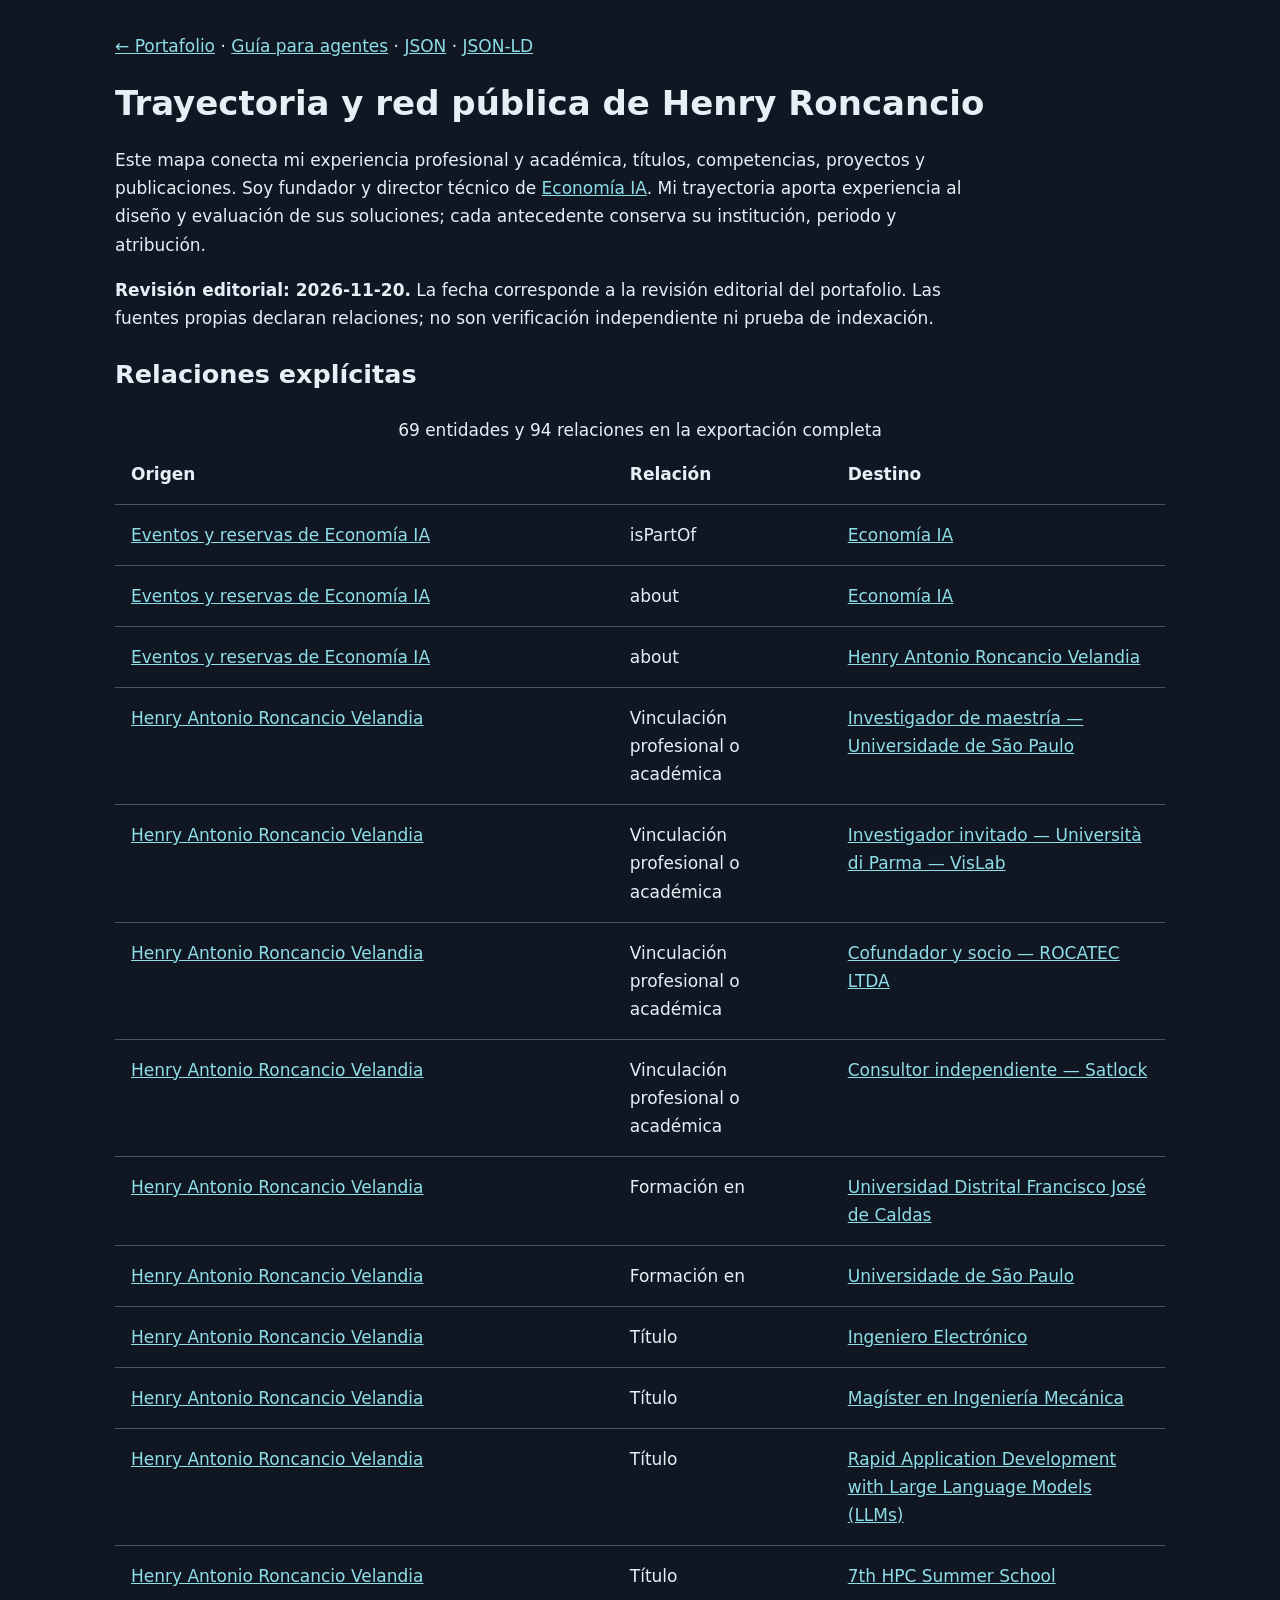
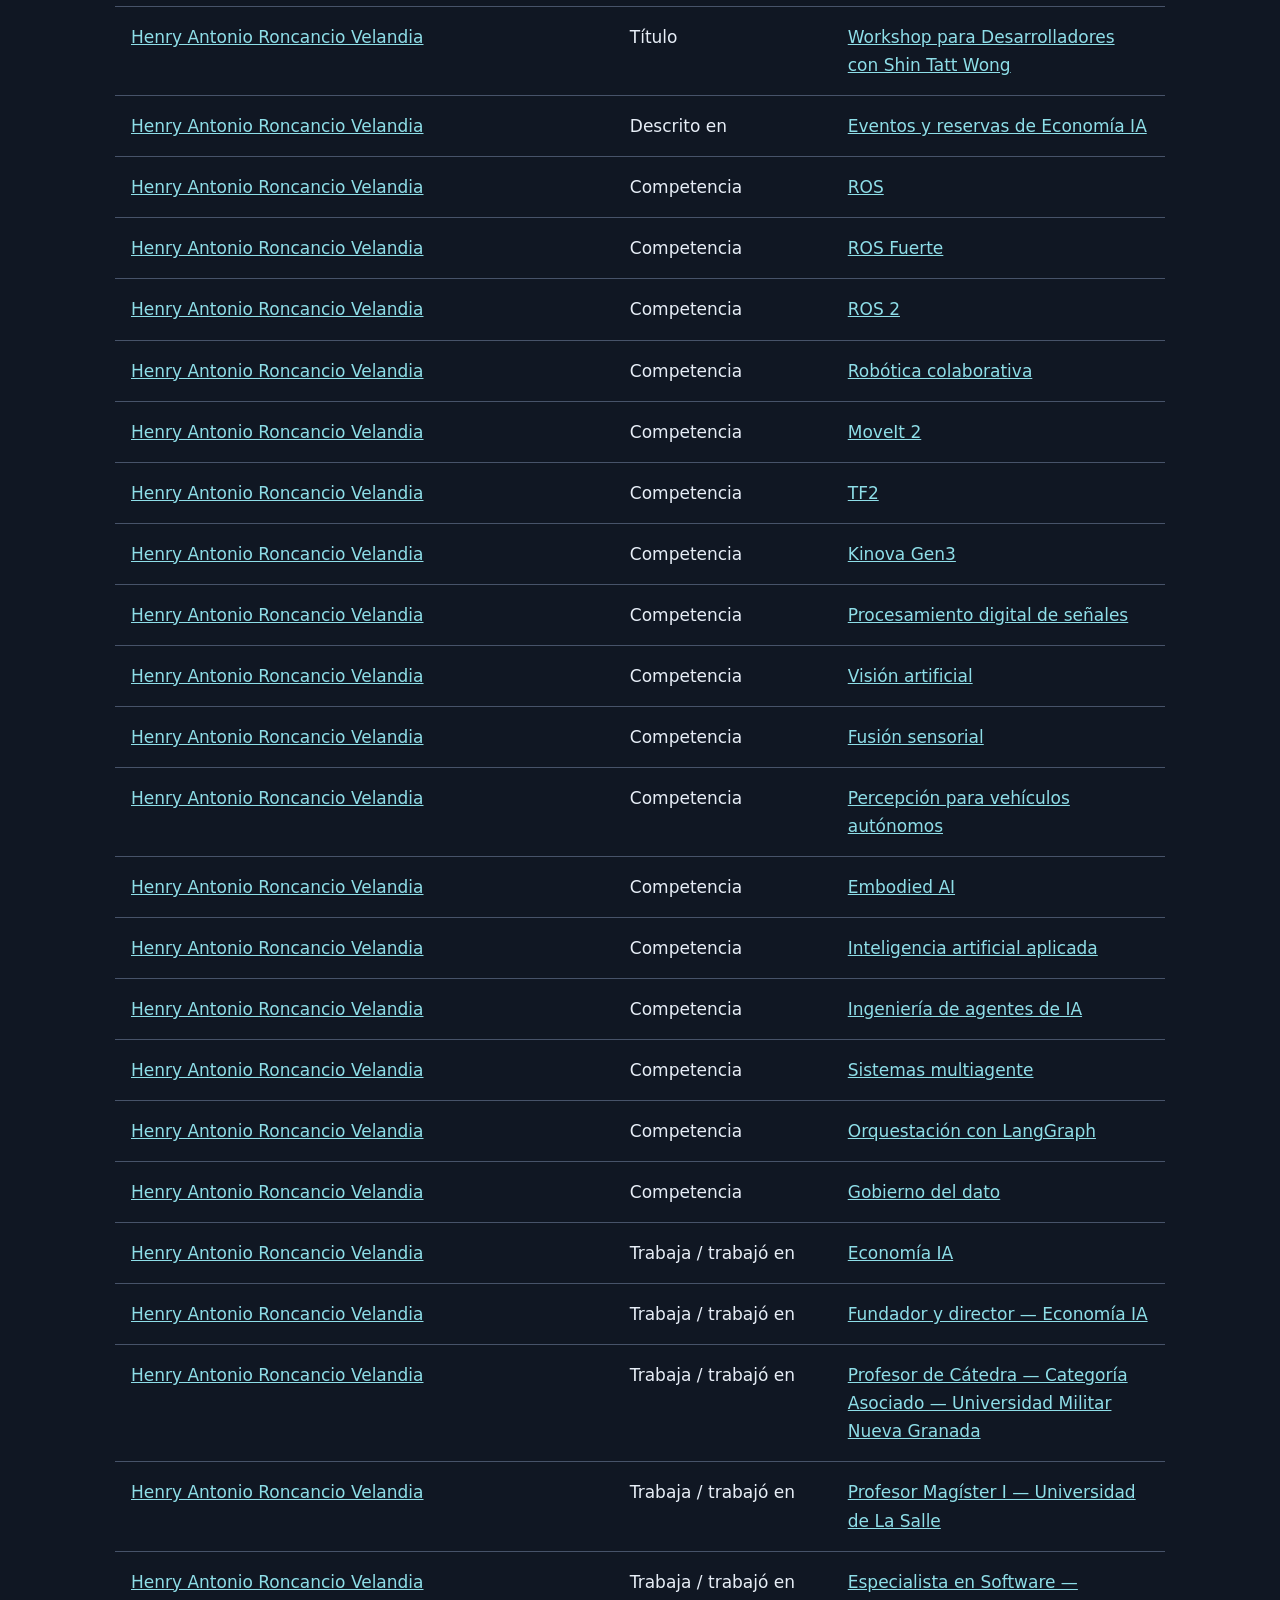
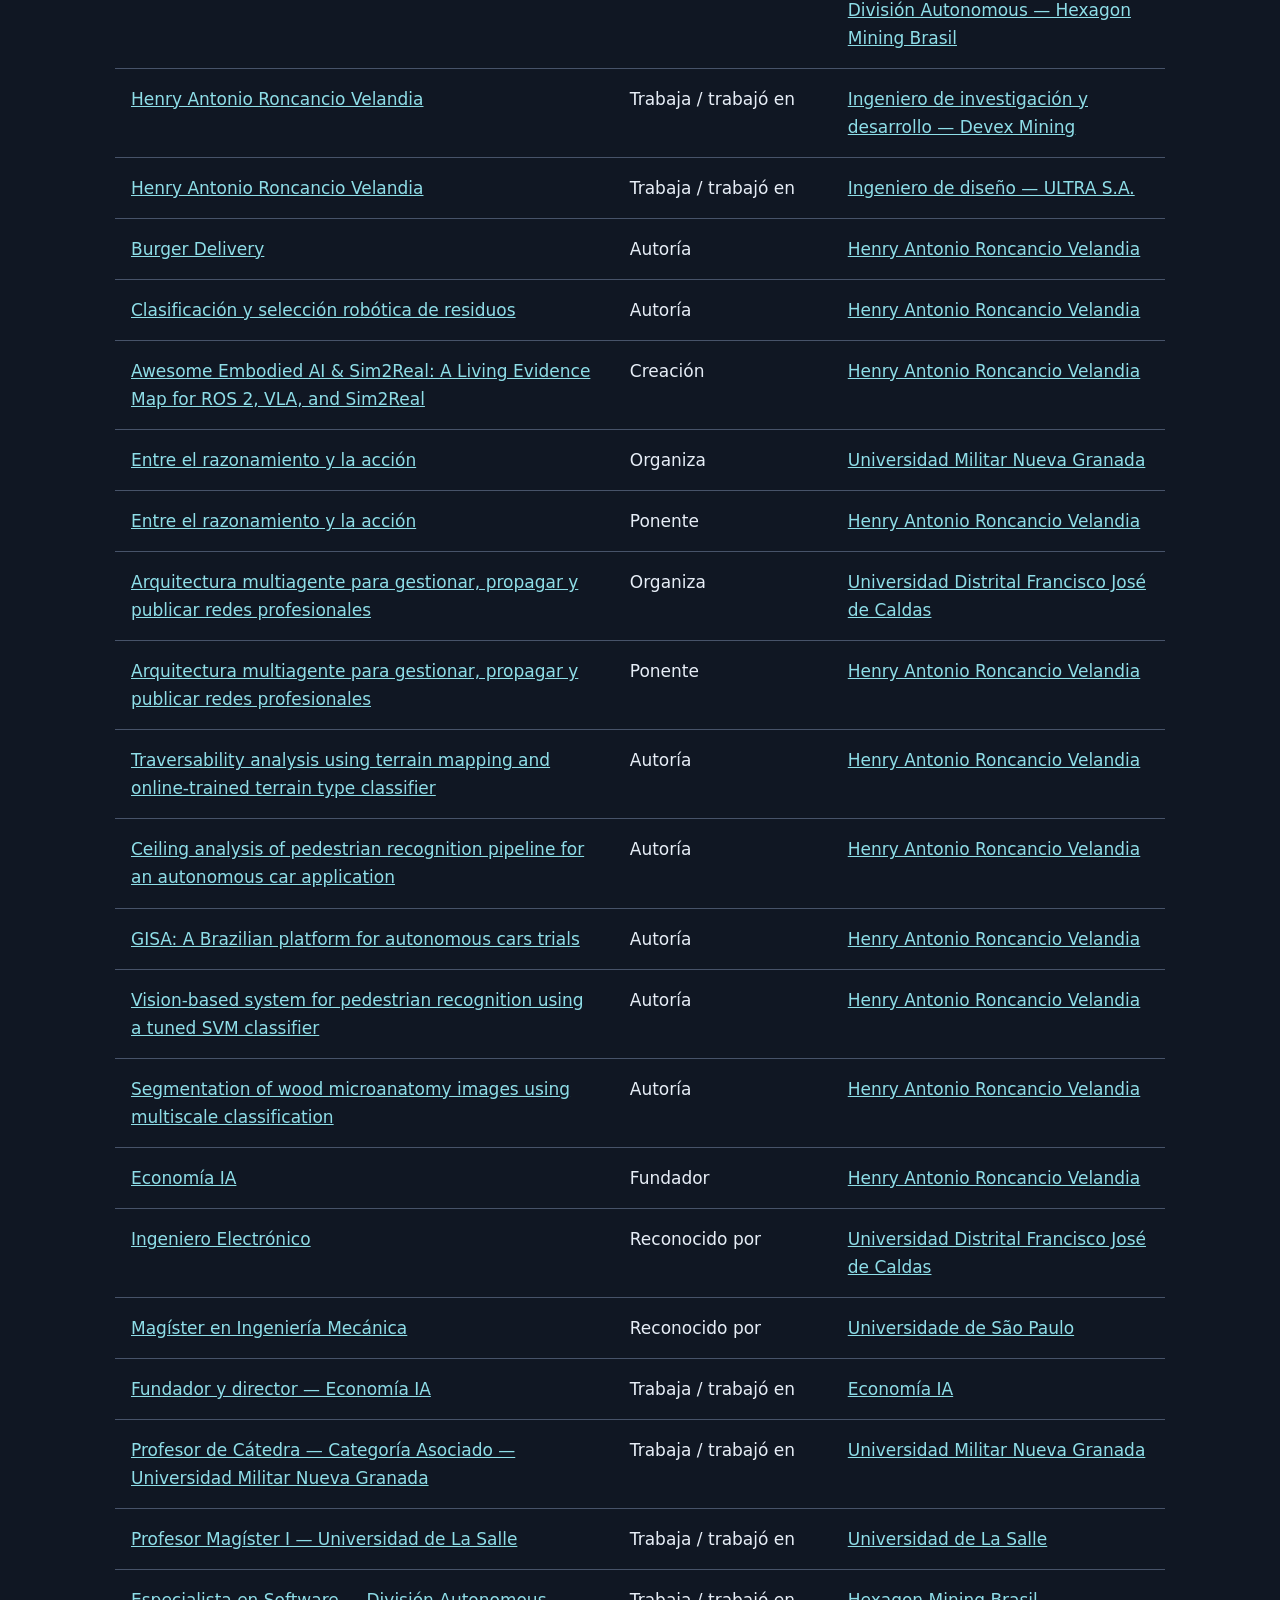
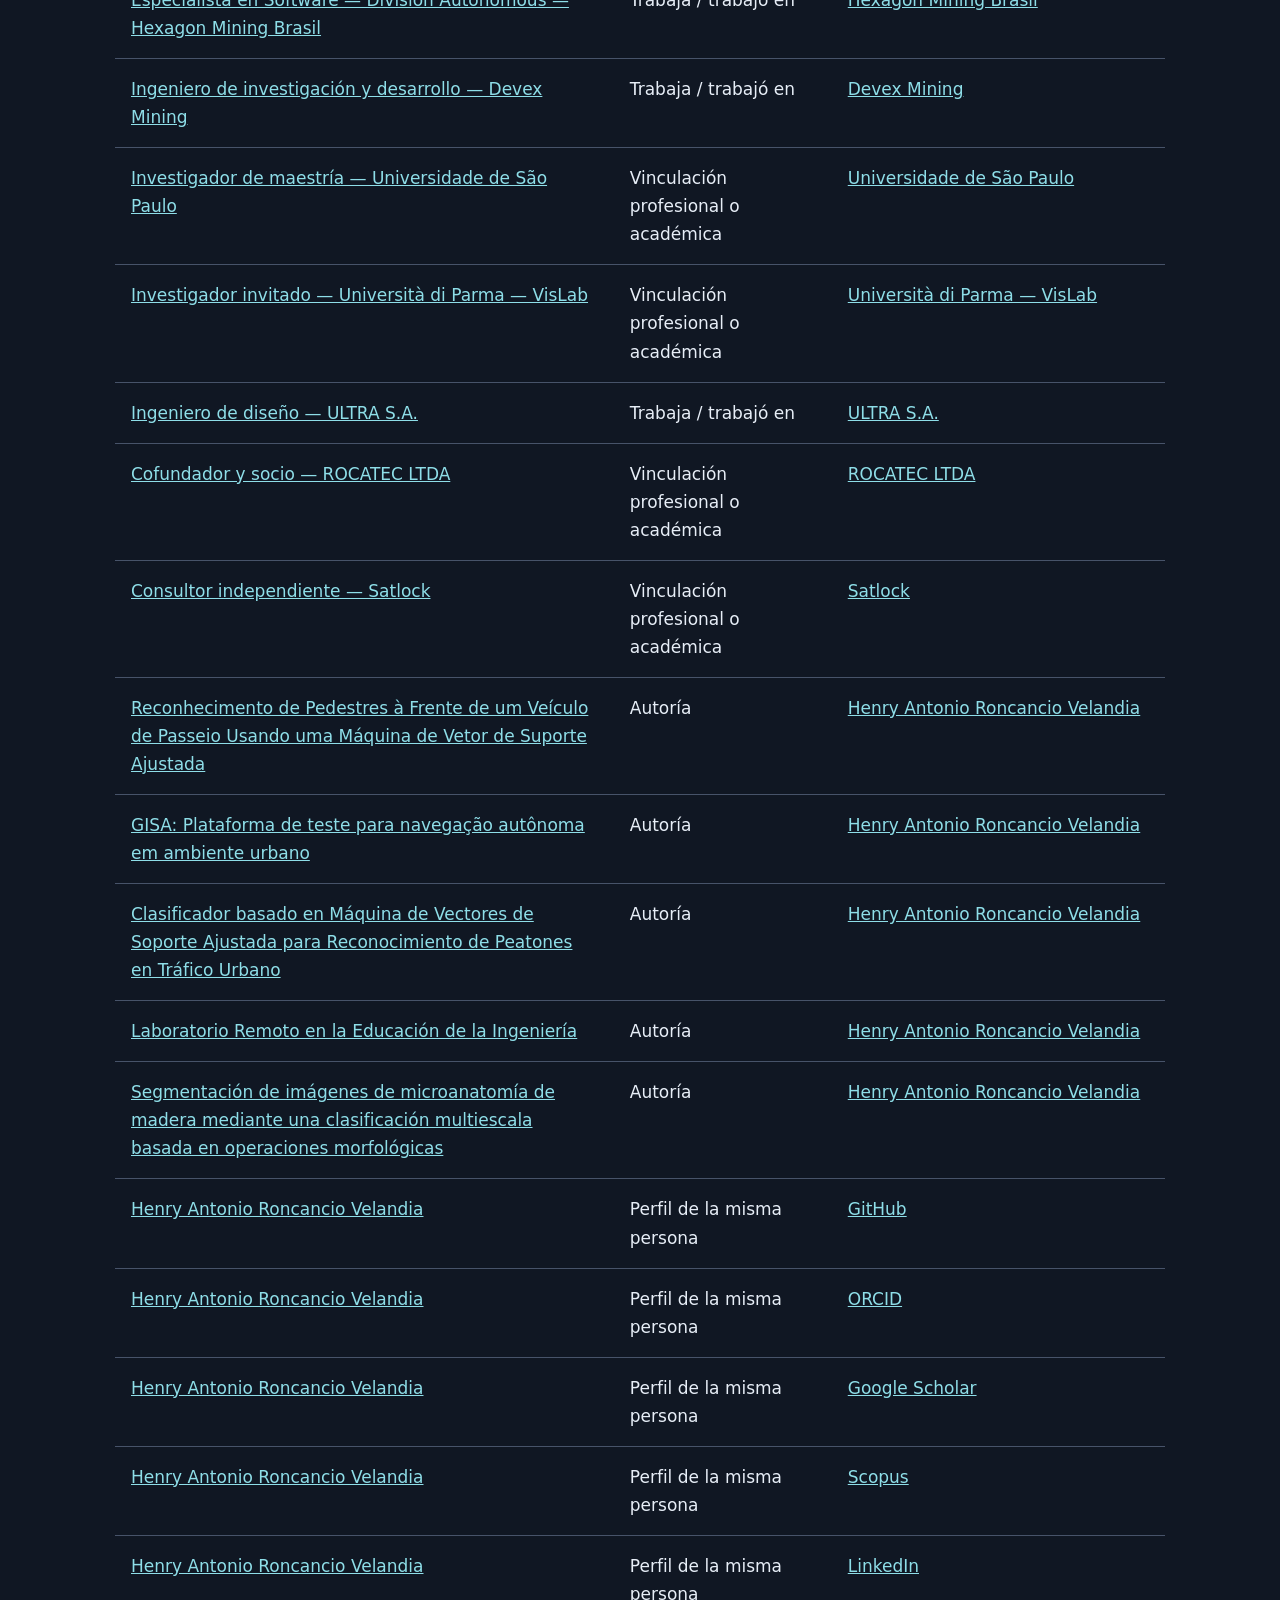
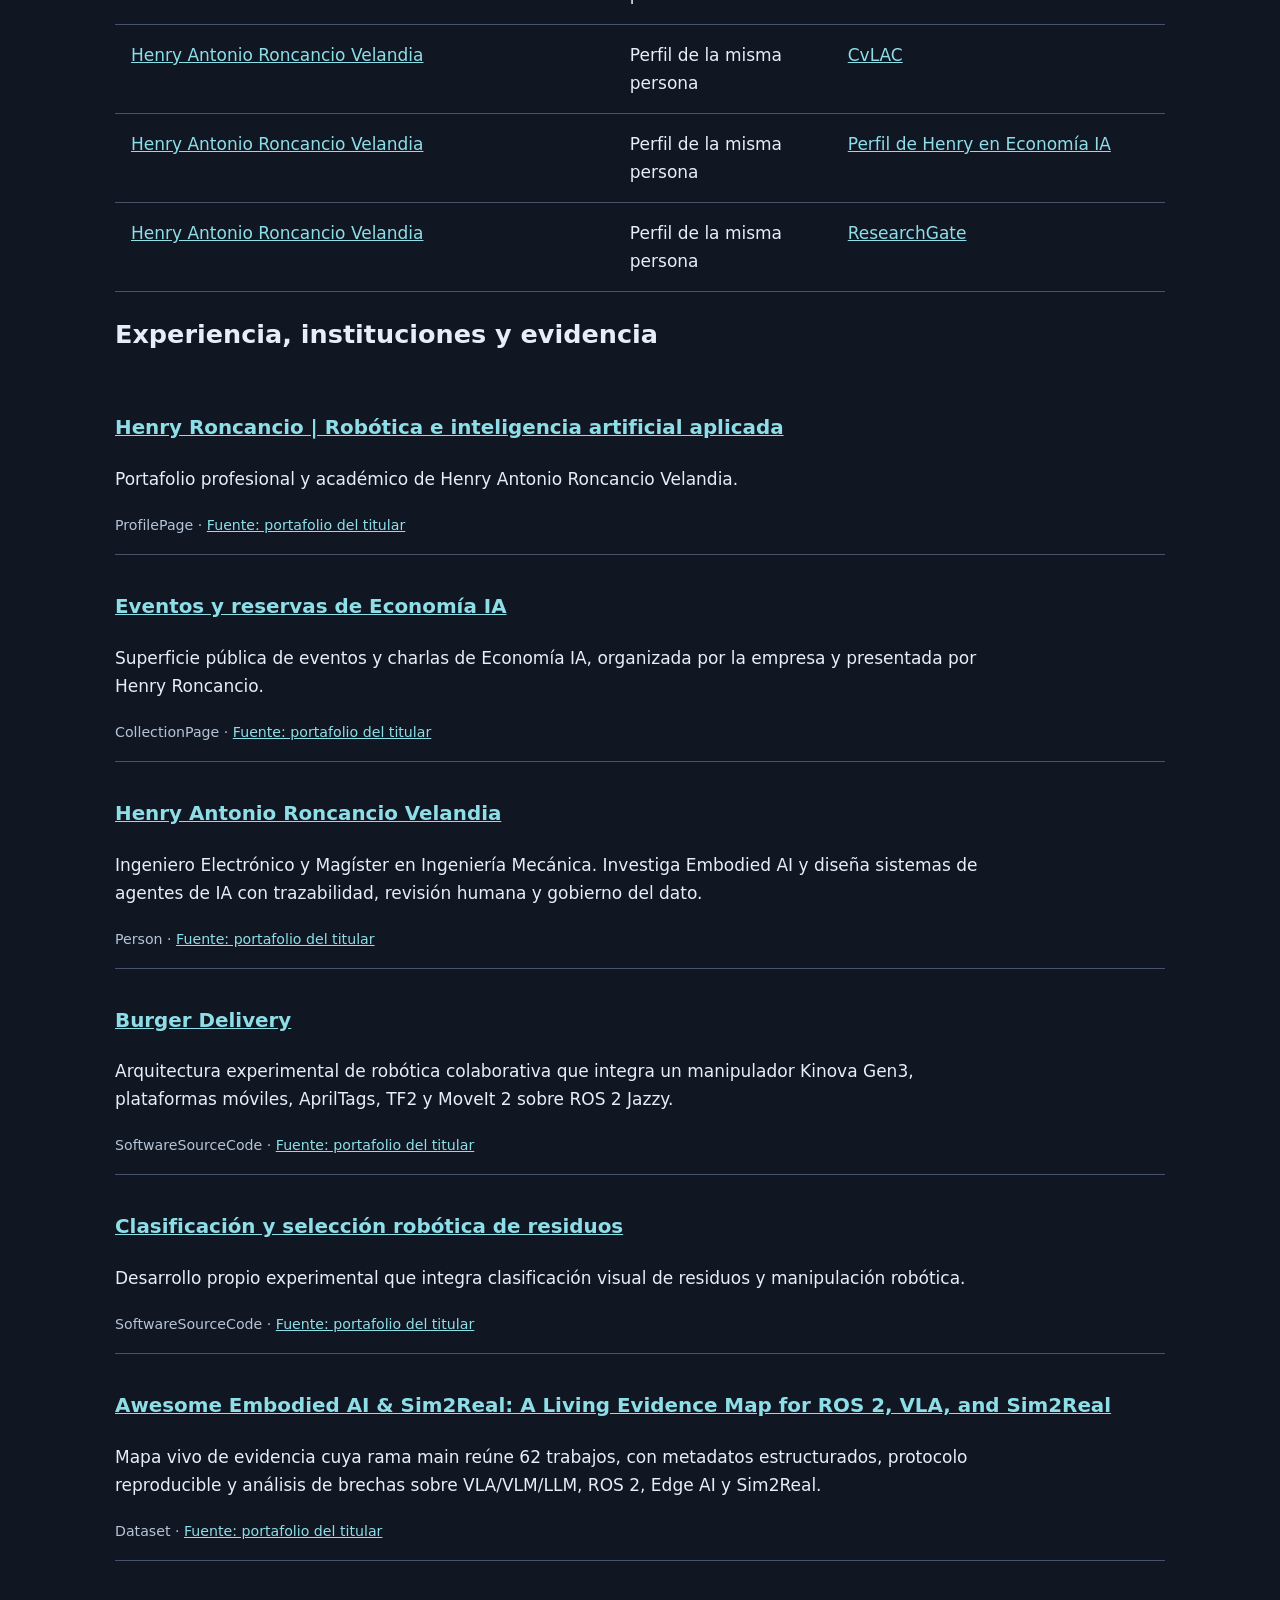
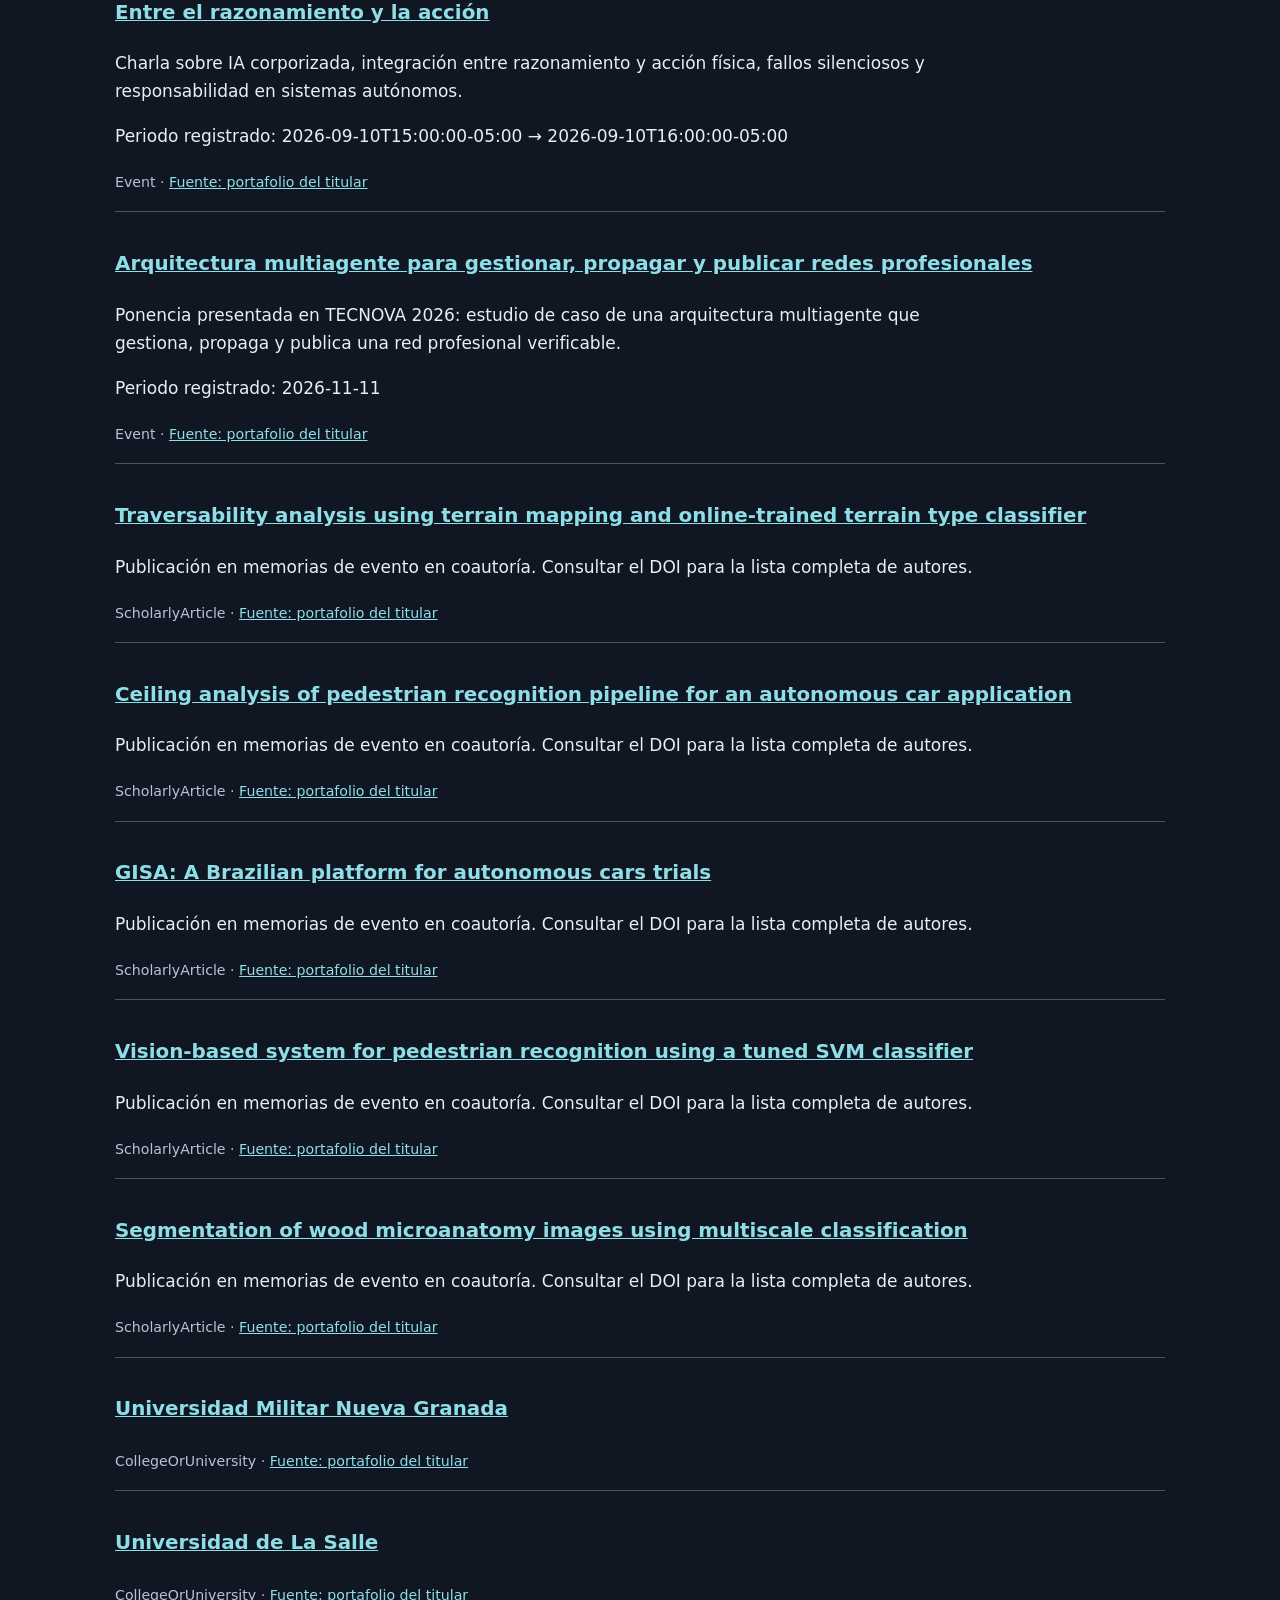
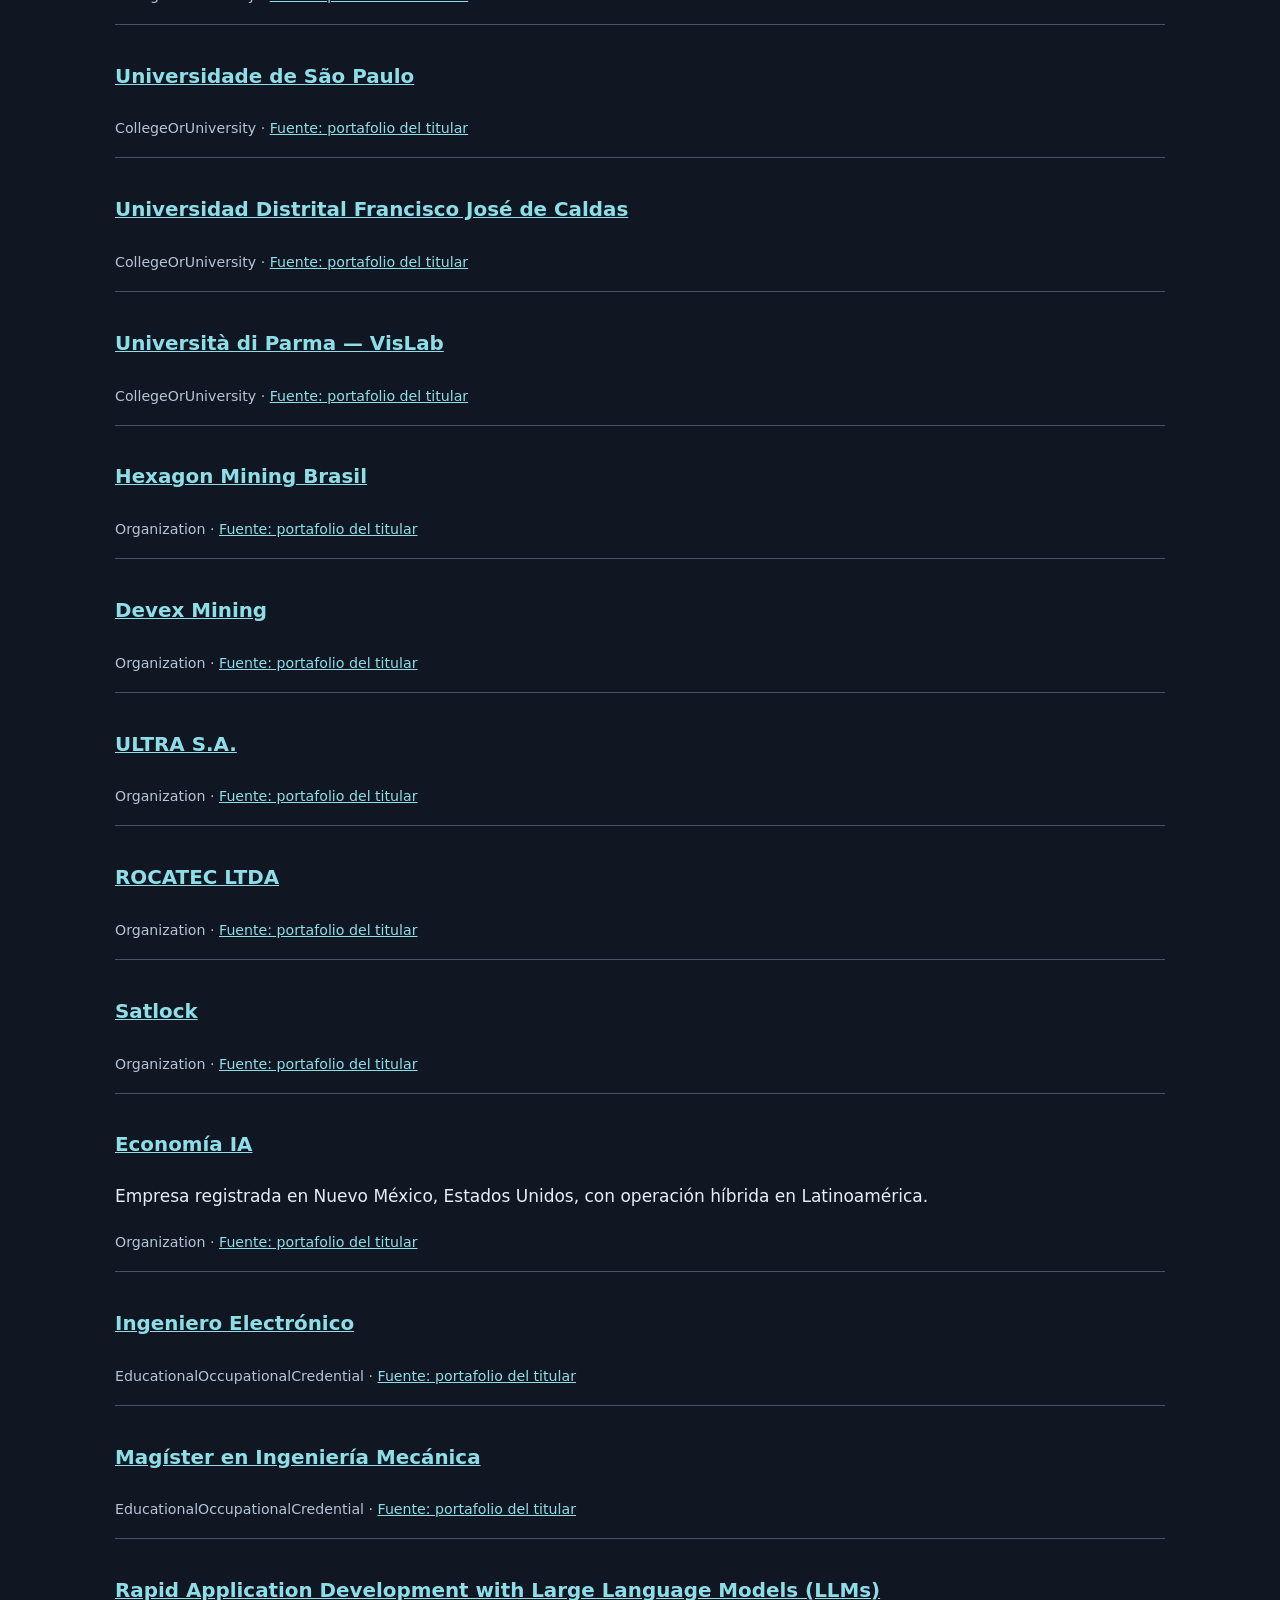
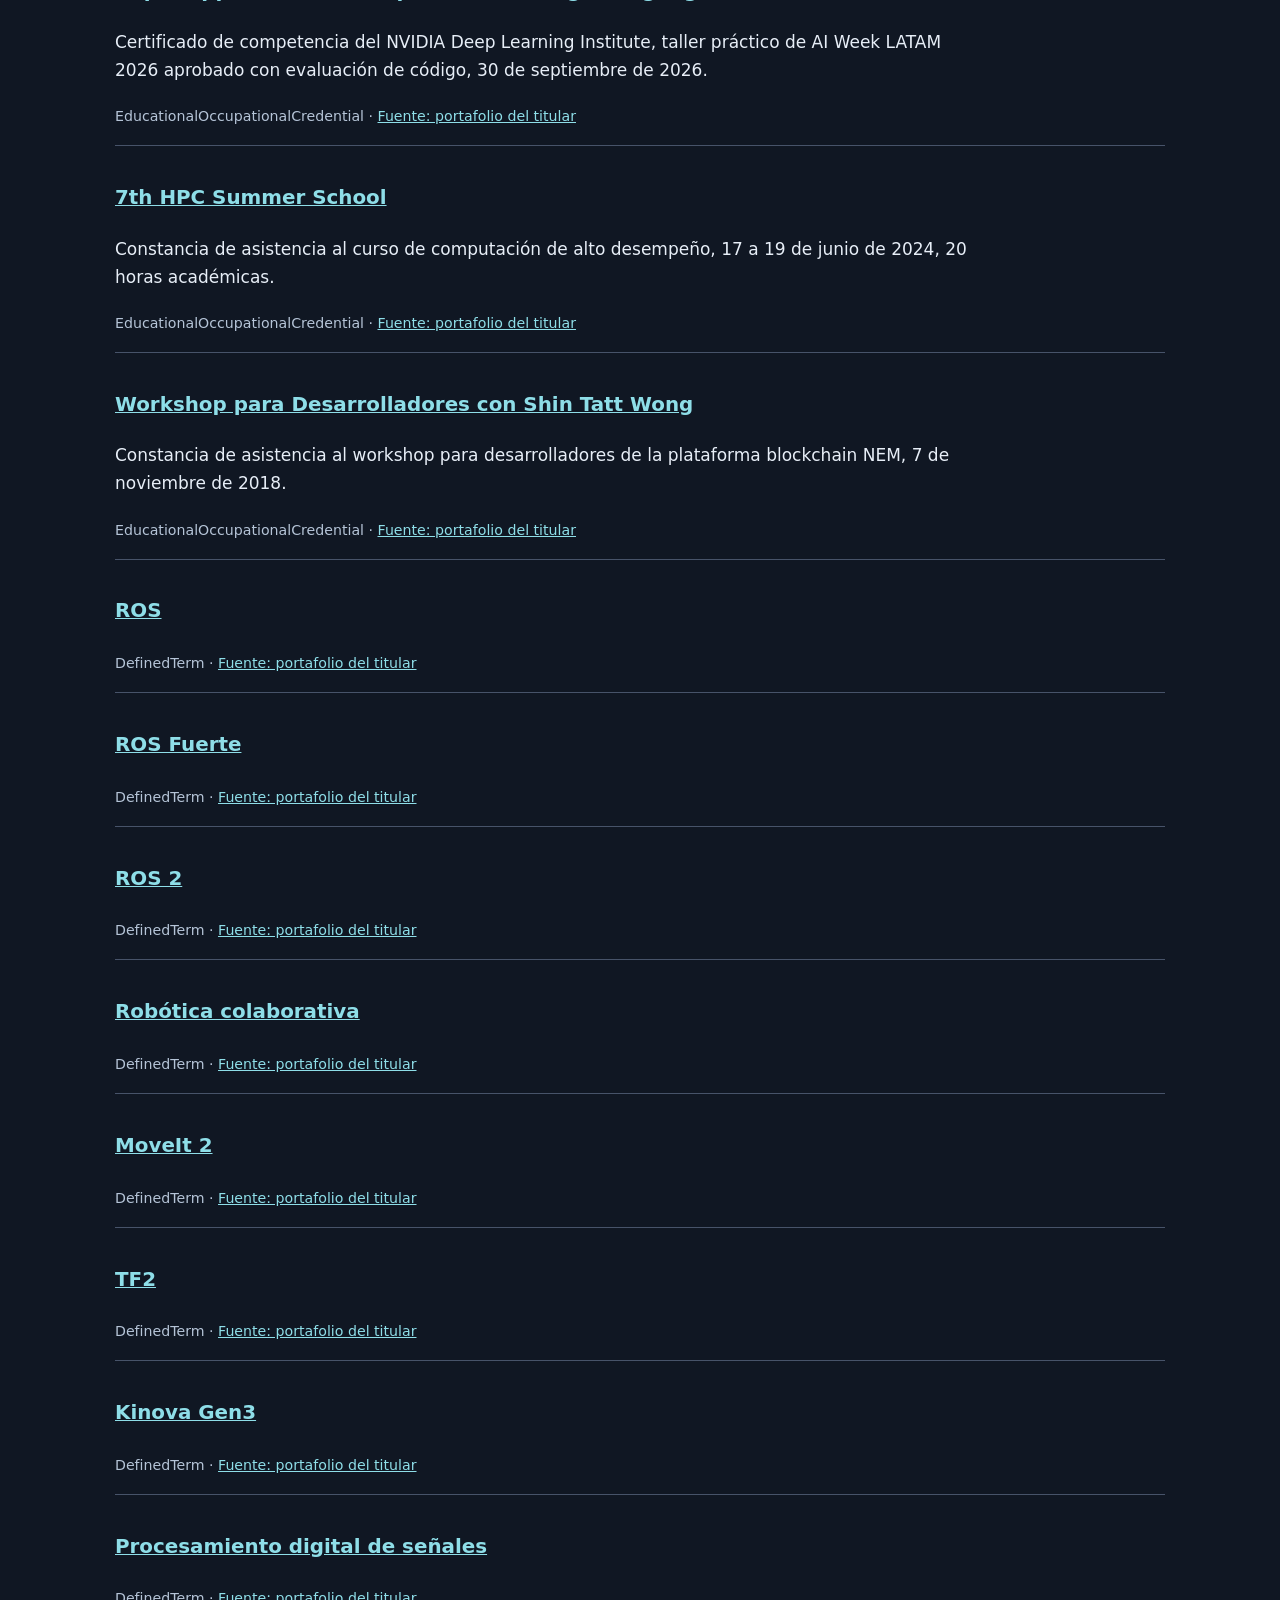
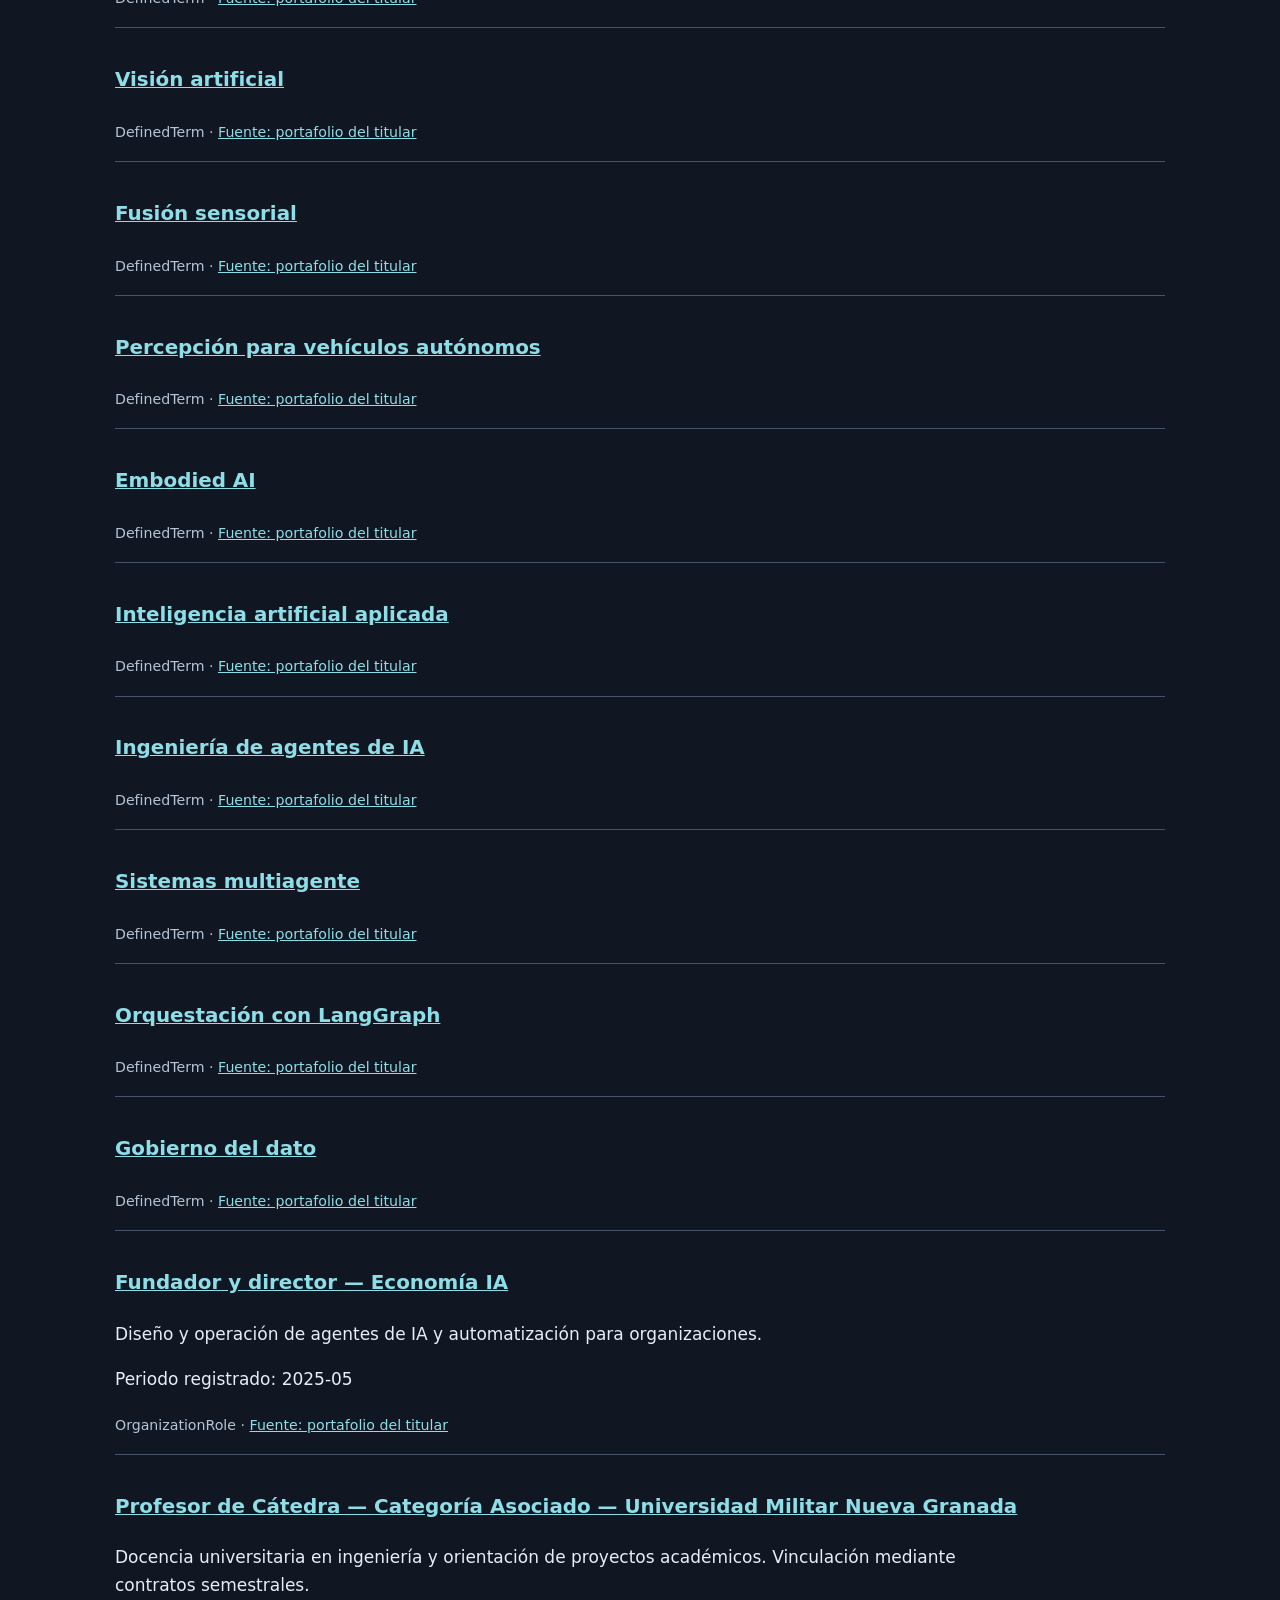
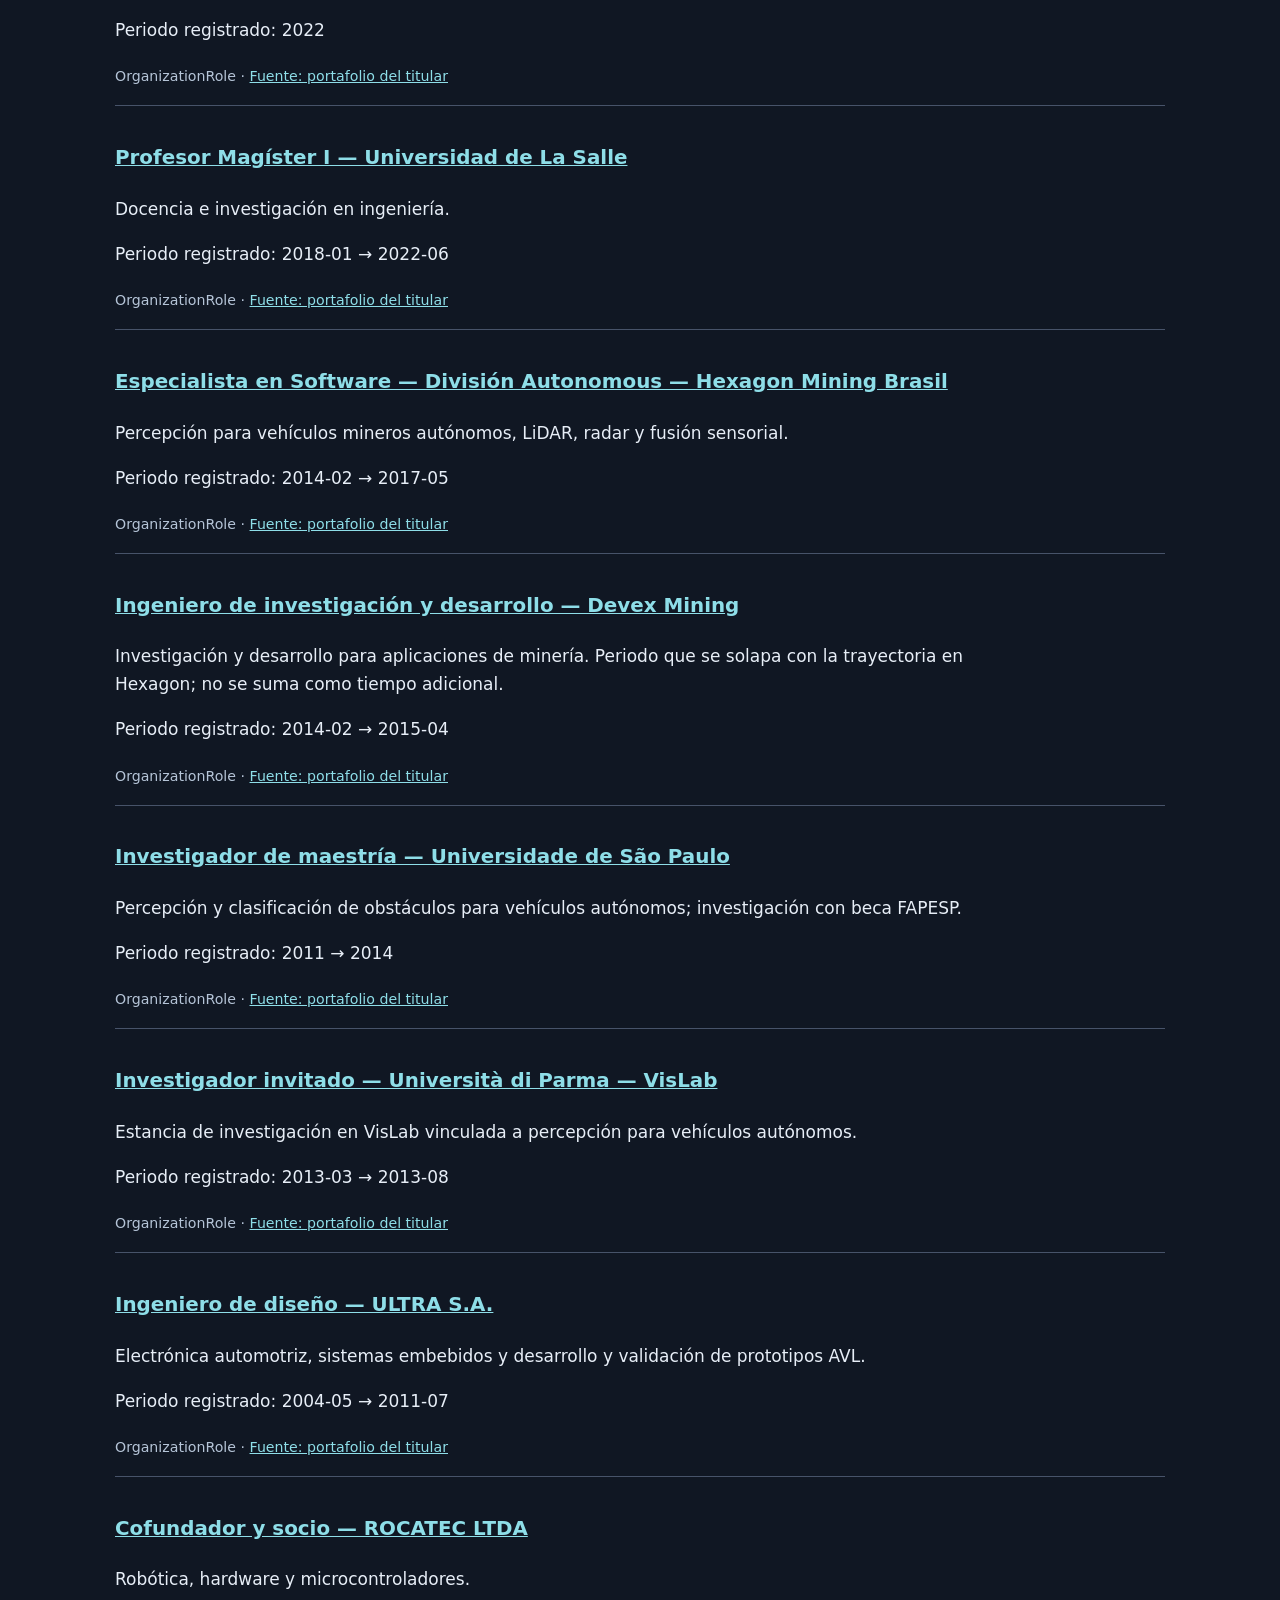
==== commit 29db8625: "Rebuild public HTML, JSON and JSON-LD from index.html" ====
--- a/red-publica.html
+++ b/red-publica.html
@@ -3,14 +3,14 @@
 <title>Red pública de Henry Roncancio — trayectoria y Economía IA</title>
 <meta name="description" content="Trayectoria, formación, proyectos y publicaciones de Henry Roncancio, y su relación de fundador con Economía IA. Fuentes e identidades conectadas.">
 <link rel="canonical" href="https://roncanciovl.github.io/red-publica.html"><link rel="alternate" type="application/json" href="red-publica.json" title="Nodos y relaciones"><link rel="alternate" type="application/ld+json" href="red-publica.jsonld" title="Grafo Schema.org">
-<script type="application/ld+json">{"@context": "https://schema.org", "@graph": [{"@type": "ProfilePage", "@id": "https://roncanciovl.github.io/#profile-page", "url": "https://roncanciovl.github.io/", "name": "Henry Roncancio | Robótica e inteligencia artificial aplicada", "description": "Portafolio profesional y académico de Henry Antonio Roncancio Velandia.", "inLanguage": "es-CO", "dateCreated": "2026-07-22", "dateModified": "2026-09-21", "mainEntity": {"@id": "https://roncanciovl.github.io/#henry-roncancio"}, "hasPart": [{"@id": "https://roncanciovl.github.io/#burger-delivery"}, {"@id": "https://roncanciovl.github.io/#object-classification"}, {"@id": "https://roncanciovl.github.io/#awesome-embodied-ai"}, {"@id": "https://roncanciovl.github.io/#technology-camp-2026"}, {"@id": "https://roncanciovl.github.io/#article-ivs-2014"}, {"@id": "https://roncanciovl.github.io/#article-worv-2013"}, {"@id": "https://roncanciovl.github.io/#article-icit-2013"}, {"@id": "https://roncanciovl.github.io/#article-wea-2012"}, {"@id": "https://roncanciovl.github.io/#article-isspit-2003"}, {"@id": "https://roncanciovl.github.io/#conem-2012"}, {"@id": "https://roncanciovl.github.io/#article-ingenieria-2012"}, {"@id": "https://roncanciovl.github.io/#article-ingenieria-2002-laboratorio"}, {"@id": "https://roncanciovl.github.io/#article-ingenieria-2002-microanatomia"}, {"@id": "https://roncanciovl.github.io/#sbein-2012"}, {"@id": "https://roncanciovl.github.io/#reservas-eventos-economia-ia"}]}, {"@type": "CollectionPage", "@id": "https://roncanciovl.github.io/#reservas-eventos-economia-ia", "name": "Eventos y reservas de Economía IA", "description": "Superficie pública de eventos y charlas de Economía IA, organizada por la empresa y presentada por Henry Roncancio.", "url": "https://reservas.economiaia.business/", "isPartOf": {"@id": "https://www.economiaia.business/#organization"}, "about": [{"@id": "https://www.economiaia.business/#organization"}, {"@id": "https://roncanciovl.github.io/#henry-roncancio"}]}, {"@type": "Person", "@id": "https://roncanciovl.github.io/#henry-roncancio", "name": "Henry Antonio Roncancio Velandia", "alternateName": ["Henry Roncancio", "roncanciovl"], "description": "Ingeniero Electrónico y Magíster en Ingeniería Mecánica. Investiga Embodied AI y diseña sistemas de agentes de IA con trazabilidad, revisión humana y gobierno del dato.", "jobTitle": ["Profesor de Cátedra — Categoría Asociado", "Adjunct Associate Professor"], "url": "https://roncanciovl.github.io/", "image": "https://github.com/roncanciovl.png", "email": "mailto:henryroncanciovelandia@gmail.com", "identifier": {"@type": "PropertyValue", "propertyID": "ORCID", "value": "0009-0009-9954-9813", "url": "https://orcid.org/0009-0009-9954-9813"}, "affiliation": [{"@id": "https://roncanciovl.github.io/#rol-usp"}, {"@id": "https://roncanciovl.github.io/#rol-parma"}, {"@id": "https://roncanciovl.github.io/#rol-rocatec"}, {"@id": "https://roncanciovl.github.io/#rol-satlock"}], "alumniOf": [{"@id": "https://roncanciovl.github.io/#distrital"}, {"@id": "https://roncanciovl.github.io/#usp"}], "hasCredential": [{"@id": "https://roncanciovl.github.io/#titulo-electronica"}, {"@id": "https://roncanciovl.github.io/#titulo-maestria"}, {"@id": "https://roncanciovl.github.io/#certificado-nvidia-dli-llm-2026"}, {"@id": "https://roncanciovl.github.io/#certificado-hpc-2024"}, {"@id": "https://roncanciovl.github.io/#certificado-nem-2018"}], "sameAs": ["https://github.com/roncanciovl", "https://orcid.org/0009-0009-9954-9813", "https://scholar.google.com/citations?user=1iRSoqgAAAAJ", "https://www.scopus.com/authid/detail.uri?authorId=55319860900", "https://www.linkedin.com/in/henry-roncancio-a7341015/", "https://scienti.minciencias.gov.co/cvlac/visualizador/generarCurriculoCv.do?cod_rh=0000005738", "https://www.economiaia.business/henry_roncancio.html", "https://www.researchgate.net/profile/Henry-Roncancio-2"], "subjectOf": [{"@type": "WebPage", "name": "Red pública profesional", "url": "https://roncanciovl.github.io/red-publica.html"}, {"@id": "https://roncanciovl.github.io/#reservas-eventos-economia-ia"}], "knowsAbout": [{"@id": "https://roncanciovl.github.io/#competencia-1"}, {"@id": "https://roncanciovl.github.io/#competencia-2"}, {"@id": "https://roncanciovl.github.io/#competencia-3"}, {"@id": "https://roncanciovl.github.io/#competencia-4"}, {"@id": "https://roncanciovl.github.io/#competencia-5"}, {"@id": "https://roncanciovl.github.io/#competencia-6"}, {"@id": "https://roncanciovl.github.io/#competencia-7"}, {"@id": "https://roncanciovl.github.io/#competencia-8"}, {"@id": "https://roncanciovl.github.io/#competencia-9"}, {"@id": "https://roncanciovl.github.io/#competencia-10"}, {"@id": "https://roncanciovl.github.io/#competencia-11"}, {"@id": "https://roncanciovl.github.io/#competencia-12"}, {"@id": "https://roncanciovl.github.io/#competencia-13"}, {"@id": "https://roncanciovl.github.io/#competencia-14"}, {"@id": "https://roncanciovl.github.io/#competencia-15"}, {"@id": "https://roncanciovl.github.io/#competencia-16"}, {"@id": "https://roncanciovl.github.io/#competencia-17"}], "worksFor": [{"@id": "https://www.economiaia.business/#organization"}, {"@id": "https://roncanciovl.github.io/#rol-economia-ia"}, {"@id": "https://roncanciovl.github.io/#rol-umng"}, {"@id": "https://roncanciovl.github.io/#rol-salle"}, {"@id": "https://roncanciovl.github.io/#rol-hexagon"}, {"@id": "https://roncanciovl.github.io/#rol-devex"}, {"@id": "https://roncanciovl.github.io/#rol-ultra"}]}, {"@type": "SoftwareSourceCode", "@id": "https://roncanciovl.github.io/#burger-delivery", "name": "Burger Delivery", "description": "Arquitectura experimental de robótica colaborativa que integra un manipulador Kinova Gen3, plataformas móviles, AprilTags, TF2 y MoveIt 2 sobre ROS 2 Jazzy.", "url": "https://github.com/roncanciovl/burger_delivery", "codeRepository": "https://github.com/roncanciovl/burger_delivery", "identifier": "https://doi.org/10.5281/zenodo.21809949", "license": "https://www.apache.org/licenses/LICENSE-2.0", "author": {"@id": "https://roncanciovl.github.io/#henry-roncancio"}}, {"@type": "SoftwareSourceCode", "@id": "https://roncanciovl.github.io/#object-classification", "name": "Clasificación y selección robótica de residuos", "description": "Desarrollo propio experimental que integra clasificación visual de residuos y manipulación robótica.", "url": "https://github.com/roncanciovl/objectclassification", "codeRepository": "https://github.com/roncanciovl/objectclassification", "identifier": "https://doi.org/10.5281/zenodo.21809963", "programmingLanguage": "Python", "license": "https://www.apache.org/licenses/LICENSE-2.0", "author": {"@id": "https://roncanciovl.github.io/#henry-roncancio"}}, {"@type": "Dataset", "@id": "https://roncanciovl.github.io/#awesome-embodied-ai", "name": "Awesome Embodied AI & Sim2Real: A Living Evidence Map for ROS 2, VLA, and Sim2Real", "description": "Mapa vivo de evidencia cuya rama main reúne 62 trabajos, con metadatos estructurados, protocolo reproducible y análisis de brechas sobre VLA/VLM/LLM, ROS 2, Edge AI y Sim2Real.", "url": "https://github.com/roncanciovl/awesome-embodied-ai", "identifier": "https://doi.org/10.5281/zenodo.22984143", "sameAs": ["https://doi.org/10.5281/zenodo.22179171"], "license": "https://creativecommons.org/licenses/by-sa/4.0/", "dateModified": "2026-09-27", "creator": {"@id": "https://roncanciovl.github.io/#henry-roncancio"}}, {"@type": "Event", "@id": "https://roncanciovl.github.io/#technology-camp-2026", "name": "Entre el razonamiento y la acción", "description": "Charla sobre IA corporizada, integración entre razonamiento y acción física, fallos silenciosos y responsabilidad en sistemas autónomos.", "startDate": "2026-09-10T15:00:00-05:00", "endDate": "2026-09-10T16:00:00-05:00", "eventAttendanceMode": "https://schema.org/OfflineEventAttendanceMode", "location": {"@type": "Place", "name": "Auditorio D, Campus Nueva Granada", "address": "Cajicá, Colombia"}, "organizer": {"@id": "https://roncanciovl.github.io/#umng"}, "performer": {"@id": "https://roncanciovl.github.io/#henry-roncancio"}}, {"@type": "ScholarlyArticle", "@id": "https://roncanciovl.github.io/#article-ivs-2014", "name": "Traversability analysis using terrain mapping and online-trained terrain type classifier", "identifier": "https://doi.org/10.1109/IVS.2014.6856427", "datePublished": "2014", "publisher": {"@type": "Organization", "name": "IEEE"}, "author": {"@id": "https://roncanciovl.github.io/#henry-roncancio"}, "description": "Publicación en memorias de evento en coautoría. Consultar el DOI para la lista completa de autores.", "url": "https://doi.org/10.1109/IVS.2014.6856427"}, {"@type": "ScholarlyArticle", "@id": "https://roncanciovl.github.io/#article-worv-2013", "name": "Ceiling analysis of pedestrian recognition pipeline for an autonomous car application", "identifier": "https://doi.org/10.1109/WORV.2013.6521941", "datePublished": "2013", "publisher": {"@type": "Organization", "name": "IEEE"}, "author": {"@id": "https://roncanciovl.github.io/#henry-roncancio"}, "description": "Publicación en memorias de evento en coautoría. Consultar el DOI para la lista completa de autores.", "url": "https://doi.org/10.1109/WORV.2013.6521941"}, {"@type": "ScholarlyArticle", "@id": "https://roncanciovl.github.io/#article-icit-2013", "name": "GISA: A Brazilian platform for autonomous cars trials", "identifier": "https://doi.org/10.1109/ICIT.2013.6505652", "datePublished": "2013", "publisher": {"@type": "Organization", "name": "IEEE"}, "author": {"@id": "https://roncanciovl.github.io/#henry-roncancio"}, "description": "Publicación en memorias de evento en coautoría. Consultar el DOI para la lista completa de autores.", "url": "https://doi.org/10.1109/ICIT.2013.6505652"}, {"@type": "ScholarlyArticle", "@id": "https://roncanciovl.github.io/#article-wea-2012", "name": "Vision-based system for pedestrian recognition using a tuned SVM classifier", "identifier": "https://doi.org/10.1109/WEA.2012.6220095", "datePublished": "2012", "publisher": {"@type": "Organization", "name": "IEEE"}, "author": {"@id": "https://roncanciovl.github.io/#henry-roncancio"}, "description": "Publicación en memorias de evento en coautoría. Consultar el DOI para la lista completa de autores.", "url": "https://doi.org/10.1109/WEA.2012.6220095"}, {"@type": "ScholarlyArticle", "@id": "https://roncanciovl.github.io/#article-isspit-2003", "name": "Segmentation of wood microanatomy images using multiscale classification", "identifier": "https://doi.org/10.1109/ISSPIT.2003.1341215", "datePublished": "2003", "publisher": {"@type": "Organization", "name": "IEEE"}, "author": {"@id": "https://roncanciovl.github.io/#henry-roncancio"}, "description": "Publicación en memorias de evento en coautoría. Consultar el DOI para la lista completa de autores.", "url": "https://doi.org/10.1109/ISSPIT.2003.1341215"}, {"@type": "CollegeOrUniversity", "@id": "https://roncanciovl.github.io/#umng", "name": "Universidad Militar Nueva Granada", "url": "https://roncanciovl.github.io/red-publica.html#umng"}, {"@type": "CollegeOrUniversity", "@id": "https://roncanciovl.github.io/#salle", "name": "Universidad de La Salle", "url": "https://roncanciovl.github.io/red-publica.html#salle"}, {"@type": "CollegeOrUniversity", "@id": "https://roncanciovl.github.io/#usp", "name": "Universidade de São Paulo", "url": "https://roncanciovl.github.io/red-publica.html#usp"}, {"@type": "CollegeOrUniversity", "@id": "https://roncanciovl.github.io/#distrital", "name": "Universidad Distrital Francisco José de Caldas", "url": "https://roncanciovl.github.io/red-publica.html#distrital"}, {"@type": "CollegeOrUniversity", "@id": "https://roncanciovl.github.io/#parma", "name": "Università di Parma — VisLab", "url": "https://roncanciovl.github.io/red-publica.html#parma"}, {"@type": "Organization", "@id": "https://roncanciovl.github.io/#hexagon", "name": "Hexagon Mining Brasil", "url": "https://roncanciovl.github.io/red-publica.html#hexagon"}, {"@type": "Organization", "@id": "https://roncanciovl.github.io/#devex", "name": "Devex Mining", "url": "https://roncanciovl.github.io/red-publica.html#devex"}, {"@type": "Organization", "@id": "https://roncanciovl.github.io/#ultra", "name": "ULTRA S.A.", "url": "https://roncanciovl.github.io/red-publica.html#ultra"}, {"@type": "Organization", "@id": "https://roncanciovl.github.io/#rocatec", "name": "ROCATEC LTDA", "url": "https://roncanciovl.github.io/red-publica.html#rocatec"}, {"@type": "Organization", "@id": "https://roncanciovl.github.io/#satlock", "name": "Satlock", "url": "https://roncanciovl.github.io/red-publica.html#satlock"}, {"@type": "Organization", "@id": "https://www.economiaia.business/#organization", "name": "Economía IA", "legalName": "economiaia LLC", "url": "https://www.economiaia.business/", "foundingDate": "2025-05-17", "description": "Empresa registrada en Nuevo México, Estados Unidos, con operación híbrida en Latinoamérica.", "founder": {"@id": "https://roncanciovl.github.io/#henry-roncancio"}, "sameAs": ["https://www.linkedin.com/company/economiaia"]}, {"@type": "EducationalOccupationalCredential", "credentialCategory": "degree", "name": "Ingeniero Electrónico", "educationalLevel": "Bachelor", "recognizedBy": {"@id": "https://roncanciovl.github.io/#distrital"}, "dateCreated": "2003", "@id": "https://roncanciovl.github.io/#titulo-electronica", "url": "https://roncanciovl.github.io/red-publica.html#titulo-electronica"}, {"@type": "EducationalOccupationalCredential", "credentialCategory": "degree", "name": "Magíster en Ingeniería Mecánica", "educationalLevel": "Master", "recognizedBy": {"@id": "https://roncanciovl.github.io/#usp"}, "dateCreated": "2014", "@id": "https://roncanciovl.github.io/#titulo-maestria", "url": "https://roncanciovl.github.io/red-publica.html#titulo-maestria"}, {"@type": "EducationalOccupationalCredential", "credentialCategory": "certificate", "name": "Rapid Application Development with Large Language Models (LLMs)", "description": "Certificado de competencia del NVIDIA Deep Learning Institute, taller práctico de AI Week LATAM 2026 aprobado con evaluación de código, 30 de septiembre de 2026.", "recognizedBy": {"@type": "Organization", "name": "NVIDIA Deep Learning Institute"}, "dateCreated": "2026-09-30", "sameAs": "https://learn.nvidia.com/certificates?id=-xCdhUytTEqhDaDaRSbTAA", "@id": "https://roncanciovl.github.io/#certificado-nvidia-dli-llm-2026", "url": "https://roncanciovl.github.io/red-publica.html#certificado-nvidia-dli-llm-2026"}, {"@type": "EducationalOccupationalCredential", "credentialCategory": "certificate", "name": "7th HPC Summer School", "description": "Constancia de asistencia al curso de computación de alto desempeño, 17 a 19 de junio de 2024, 20 horas académicas.", "recognizedBy": {"@type": "CollegeOrUniversity", "name": "Universidad de los Andes — Departamento de Física y Departamento de Ingeniería de Sistemas y Computación"}, "dateCreated": "2024-07-10", "@id": "https://roncanciovl.github.io/#certificado-hpc-2024", "url": "https://roncanciovl.github.io/red-publica.html#certificado-hpc-2024"}, {"@type": "EducationalOccupationalCredential", "credentialCategory": "certificate", "name": "Workshop para Desarrolladores con Shin Tatt Wong", "description": "Constancia de asistencia al workshop para desarrolladores de la plataforma blockchain NEM, 7 de noviembre de 2018.", "recognizedBy": {"@type": "Organization", "name": "Fundación NEM.io — Embajada local en Colombia"}, "dateCreated": "2018-11-07", "@id": "https://roncanciovl.github.io/#certificado-nem-2018", "url": "https://roncanciovl.github.io/red-publica.html#certificado-nem-2018"}, {"@type": "DefinedTerm", "@id": "https://roncanciovl.github.io/#competencia-1", "name": "ROS", "url": "https://roncanciovl.github.io/red-publica.html#competencia-1"}, {"@type": "DefinedTerm", "@id": "https://roncanciovl.github.io/#competencia-2", "name": "ROS Fuerte", "url": "https://roncanciovl.github.io/red-publica.html#competencia-2"}, {"@type": "DefinedTerm", "@id": "https://roncanciovl.github.io/#competencia-3", "name": "ROS 2", "url": "https://roncanciovl.github.io/red-publica.html#competencia-3"}, {"@type": "DefinedTerm", "@id": "https://roncanciovl.github.io/#competencia-4", "name": "Robótica colaborativa", "url": "https://roncanciovl.github.io/red-publica.html#competencia-4"}, {"@type": "DefinedTerm", "@id": "https://roncanciovl.github.io/#competencia-5", "name": "MoveIt 2", "url": "https://roncanciovl.github.io/red-publica.html#competencia-5"}, {"@type": "DefinedTerm", "@id": "https://roncanciovl.github.io/#competencia-6", "name": "TF2", "url": "https://roncanciovl.github.io/red-publica.html#competencia-6"}, {"@type": "DefinedTerm", "@id": "https://roncanciovl.github.io/#competencia-7", "name": "Kinova Gen3", "url": "https://roncanciovl.github.io/red-publica.html#competencia-7"}, {"@type": "DefinedTerm", "@id": "https://roncanciovl.github.io/#competencia-8", "name": "Procesamiento digital de señales", "url": "https://roncanciovl.github.io/red-publica.html#competencia-8"}, {"@type": "DefinedTerm", "@id": "https://roncanciovl.github.io/#competencia-9", "name": "Visión artificial", "url": "https://roncanciovl.github.io/red-publica.html#competencia-9"}, {"@type": "DefinedTerm", "@id": "https://roncanciovl.github.io/#competencia-10", "name": "Fusión sensorial", "url": "https://roncanciovl.github.io/red-publica.html#competencia-10"}, {"@type": "DefinedTerm", "@id": "https://roncanciovl.github.io/#competencia-11", "name": "Percepción para vehículos autónomos", "url": "https://roncanciovl.github.io/red-publica.html#competencia-11"}, {"@type": "DefinedTerm", "@id": "https://roncanciovl.github.io/#competencia-12", "name": "Embodied AI", "url": "https://roncanciovl.github.io/red-publica.html#competencia-12"}, {"@type": "DefinedTerm", "@id": "https://roncanciovl.github.io/#competencia-13", "name": "Inteligencia artificial aplicada", "url": "https://roncanciovl.github.io/red-publica.html#competencia-13"}, {"@type": "DefinedTerm", "@id": "https://roncanciovl.github.io/#competencia-14", "name": "Ingeniería de agentes de IA", "url": "https://roncanciovl.github.io/red-publica.html#competencia-14"}, {"@type": "DefinedTerm", "@id": "https://roncanciovl.github.io/#competencia-15", "name": "Sistemas multiagente", "url": "https://roncanciovl.github.io/red-publica.html#competencia-15"}, {"@type": "DefinedTerm", "@id": "https://roncanciovl.github.io/#competencia-16", "name": "Orquestación con LangGraph", "url": "https://roncanciovl.github.io/red-publica.html#competencia-16"}, {"@type": "DefinedTerm", "@id": "https://roncanciovl.github.io/#competencia-17", "name": "Gobierno del dato", "url": "https://roncanciovl.github.io/red-publica.html#competencia-17"}, {"@type": "OrganizationRole", "@id": "https://roncanciovl.github.io/#rol-economia-ia", "name": "Fundador y director — Economía IA", "roleName": "Fundador y director", "startDate": "2025-05", "description": "Diseño y operación de agentes de IA y automatización para organizaciones.", "url": "https://roncanciovl.github.io/red-publica.html#rol-economia-ia", "worksFor": {"@id": "https://www.economiaia.business/#organization"}}, {"@type": "OrganizationRole", "@id": "https://roncanciovl.github.io/#rol-umng", "name": "Profesor de Cátedra — Categoría Asociado — Universidad Militar Nueva Granada", "roleName": "Profesor de Cátedra — Categoría Asociado", "startDate": "2022", "description": "Docencia universitaria en ingeniería y orientación de proyectos académicos. Vinculación mediante contratos semestrales.", "url": "https://roncanciovl.github.io/red-publica.html#rol-umng", "worksFor": {"@id": "https://roncanciovl.github.io/#umng"}}, {"@type": "OrganizationRole", "@id": "https://roncanciovl.github.io/#rol-salle", "name": "Profesor Magíster I — Universidad de La Salle", "roleName": "Profesor Magíster I", "startDate": "2018-01", "description": "Docencia e investigación en ingeniería.", "url": "https://roncanciovl.github.io/red-publica.html#rol-salle", "worksFor": {"@id": "https://roncanciovl.github.io/#salle"}, "endDate": "2022-06"}, {"@type": "OrganizationRole", "@id": "https://roncanciovl.github.io/#rol-hexagon", "name": "Especialista en Software — División Autonomous — Hexagon Mining Brasil", "roleName": "Especialista en Software — División Autonomous", "startDate": "2014-02", "description": "Percepción para vehículos mineros autónomos, LiDAR, radar y fusión sensorial.", "url": "https://roncanciovl.github.io/red-publica.html#rol-hexagon", "worksFor": {"@id": "https://roncanciovl.github.io/#hexagon"}, "endDate": "2017-05"}, {"@type": "OrganizationRole", "@id": "https://roncanciovl.github.io/#rol-devex", "name": "Ingeniero de investigación y desarrollo — Devex Mining", "roleName": "Ingeniero de investigación y desarrollo", "startDate": "2014-02", "description": "Investigación y desarrollo para aplicaciones de minería. Periodo que se solapa con la trayectoria en Hexagon; no se suma como tiempo adicional.", "url": "https://roncanciovl.github.io/red-publica.html#rol-devex", "worksFor": {"@id": "https://roncanciovl.github.io/#devex"}, "endDate": "2015-04"}, {"@type": "OrganizationRole", "@id": "https://roncanciovl.github.io/#rol-usp", "name": "Investigador de maestría — Universidade de São Paulo", "roleName": "Investigador de maestría", "startDate": "2011", "description": "Percepción y clasificación de obstáculos para vehículos autónomos; investigación con beca FAPESP.", "url": "https://roncanciovl.github.io/red-publica.html#rol-usp", "affiliation": {"@id": "https://roncanciovl.github.io/#usp"}, "endDate": "2014"}, {"@type": "OrganizationRole", "@id": "https://roncanciovl.github.io/#rol-parma", "name": "Investigador invitado — Università di Parma — VisLab", "roleName": "Investigador invitado", "startDate": "2013-03", "description": "Estancia de investigación en VisLab vinculada a percepción para vehículos autónomos.", "url": "https://roncanciovl.github.io/red-publica.html#rol-parma", "affiliation": {"@id": "https://roncanciovl.github.io/#parma"}, "endDate": "2013-08"}, {"@type": "OrganizationRole", "@id": "https://roncanciovl.github.io/#rol-ultra", "name": "Ingeniero de diseño — ULTRA S.A.", "roleName": "Ingeniero de diseño", "startDate": "2004-05", "description": "Electrónica automotriz, sistemas embebidos y desarrollo y validación de prototipos AVL.", "url": "https://roncanciovl.github.io/red-publica.html#rol-ultra", "worksFor": {"@id": "https://roncanciovl.github.io/#ultra"}, "endDate": "2011-07"}, {"@type": "OrganizationRole", "@id": "https://roncanciovl.github.io/#rol-rocatec", "name": "Cofundador y socio — ROCATEC LTDA", "roleName": "Cofundador y socio", "startDate": "2003-09", "description": "Robótica, hardware y microcontroladores.", "url": "https://roncanciovl.github.io/red-publica.html#rol-rocatec", "affiliation": {"@id": "https://roncanciovl.github.io/#rocatec"}, "endDate": "2004-05"}, {"@type": "OrganizationRole", "@id": "https://roncanciovl.github.io/#rol-satlock", "name": "Consultor independiente — Satlock", "roleName": "Consultor independiente", "startDate": "2023-05-23", "description": "Consultoría personal: primera fase ejecutada según declaración de Henry. Certificación externa pendiente; no se publican entregables ni resultados reservados.", "url": "https://roncanciovl.github.io/red-publica.html#rol-satlock", "affiliation": {"@id": "https://roncanciovl.github.io/#satlock"}, "endDate": "2023"}, {"@type": "ScholarlyArticle", "@id": "https://roncanciovl.github.io/#conem-2012", "name": "Reconhecimento de Pedestres à Frente de um Veículo de Passeio Usando uma Máquina de Vetor de Suporte Ajustada", "datePublished": "2012", "author": {"@id": "https://roncanciovl.github.io/#henry-roncancio"}, "url": "https://roncanciovl.github.io/red-publica.html#conem-2012", "description": "Publicación en coautoría registrada en la trayectoria académica. No se dispone de DOI en este perfil; consultar CvLAC."}, {"@type": "ScholarlyArticle", "@id": "https://roncanciovl.github.io/#sbein-2012", "name": "GISA: Plataforma de teste para navegação autônoma em ambiente urbano", "datePublished": "2012", "author": {"@id": "https://roncanciovl.github.io/#henry-roncancio"}, "url": "https://roncanciovl.github.io/red-publica.html#sbein-2012", "description": "Publicación en coautoría registrada en la trayectoria académica. No se dispone de DOI en este perfil; consultar CvLAC."}, {"@type": "ScholarlyArticle", "@id": "https://roncanciovl.github.io/#article-ingenieria-2012", "name": "Clasificador basado en Máquina de Vectores de Soporte Ajustada para Reconocimiento de Peatones en Tráfico Urbano", "alternateName": "Tuned Support Vector Machine Classifier for Pedestrian Recognition in Urban Traffic", "datePublished": "2012-12-28", "inLanguage": "es", "isPartOf": {"@type": "PublicationIssue", "issueNumber": "2", "isPartOf": {"@type": "PublicationVolume", "volumeNumber": "17", "isPartOf": {"@type": "Periodical", "name": "Ingeniería", "issn": "2344-8393", "publisher": {"@type": "Organization", "name": "Universidad Distrital Francisco José de Caldas"}}}}, "pageStart": "46", "pageEnd": "54", "author": {"@id": "https://roncanciovl.github.io/#henry-roncancio"}, "description": "Artículo en revista en coautoría. Consultar la página del artículo para la lista completa de autores.", "url": "https://revistas.udistrital.edu.co/index.php/reving/article/view/3855"}, {"@type": "ScholarlyArticle", "@id": "https://roncanciovl.github.io/#article-ingenieria-2002-laboratorio", "name": "Laboratorio Remoto en la Educación de la Ingeniería", "datePublished": "2002", "inLanguage": "es", "isPartOf": {"@type": "PublicationIssue", "issueNumber": "1", "isPartOf": {"@type": "PublicationVolume", "volumeNumber": "7", "isPartOf": {"@type": "Periodical", "name": "Ingeniería", "issn": "2344-8393", "publisher": {"@type": "Organization", "name": "Universidad Distrital Francisco José de Caldas"}}}}, "pageStart": "85", "pageEnd": "87", "author": {"@id": "https://roncanciovl.github.io/#henry-roncancio"}, "description": "Artículo en revista en coautoría. Consultar la página del artículo para la lista completa de autores.", "url": "https://revistas.udistrital.edu.co/index.php/reving/article/view/2276"}, {"@type": "ScholarlyArticle", "@id": "https://roncanciovl.github.io/#article-ingenieria-2002-microanatomia", "name": "Segmentación de imágenes de microanatomía de madera mediante una clasificación multiescala basada en operaciones morfológicas", "datePublished": "2002", "inLanguage": "es", "isPartOf": {"@type": "PublicationIssue", "issueNumber": "2", "isPartOf": {"@type": "PublicationVolume", "volumeNumber": "7", "isPartOf": {"@type": "Periodical", "name": "Ingeniería", "issn": "2344-8393", "publisher": {"@type": "Organization", "name": "Universidad Distrital Francisco José de Caldas"}}}}, "pageStart": "64", "pageEnd": "72", "author": {"@id": "https://roncanciovl.github.io/#henry-roncancio"}, "description": "Artículo en revista en coautoría. Consultar la página del artículo para la lista completa de autores.", "url": "https://revistas.udistrital.edu.co/index.php/reving/article/view/2820"}]}</script>
+<script type="application/ld+json">{"@context": "https://schema.org", "@graph": [{"@type": "ProfilePage", "@id": "https://roncanciovl.github.io/#profile-page", "url": "https://roncanciovl.github.io/", "name": "Henry Roncancio | Robótica e inteligencia artificial aplicada", "description": "Portafolio profesional y académico de Henry Antonio Roncancio Velandia.", "inLanguage": "es-CO", "dateCreated": "2026-07-22", "dateModified": "2026-11-20", "mainEntity": {"@id": "https://roncanciovl.github.io/#henry-roncancio"}, "hasPart": [{"@id": "https://roncanciovl.github.io/#burger-delivery"}, {"@id": "https://roncanciovl.github.io/#object-classification"}, {"@id": "https://roncanciovl.github.io/#awesome-embodied-ai"}, {"@id": "https://roncanciovl.github.io/#technology-camp-2026"}, {"@id": "https://roncanciovl.github.io/#tecnova-2026"}, {"@id": "https://roncanciovl.github.io/#article-ivs-2014"}, {"@id": "https://roncanciovl.github.io/#article-worv-2013"}, {"@id": "https://roncanciovl.github.io/#article-icit-2013"}, {"@id": "https://roncanciovl.github.io/#article-wea-2012"}, {"@id": "https://roncanciovl.github.io/#article-isspit-2003"}, {"@id": "https://roncanciovl.github.io/#conem-2012"}, {"@id": "https://roncanciovl.github.io/#article-ingenieria-2012"}, {"@id": "https://roncanciovl.github.io/#article-ingenieria-2002-laboratorio"}, {"@id": "https://roncanciovl.github.io/#article-ingenieria-2002-microanatomia"}, {"@id": "https://roncanciovl.github.io/#sbein-2012"}, {"@id": "https://roncanciovl.github.io/#reservas-eventos-economia-ia"}]}, {"@type": "CollectionPage", "@id": "https://roncanciovl.github.io/#reservas-eventos-economia-ia", "name": "Eventos y reservas de Economía IA", "description": "Superficie pública de eventos y charlas de Economía IA, organizada por la empresa y presentada por Henry Roncancio.", "url": "https://reservas.economiaia.business/", "isPartOf": {"@id": "https://www.economiaia.business/#organization"}, "about": [{"@id": "https://www.economiaia.business/#organization"}, {"@id": "https://roncanciovl.github.io/#henry-roncancio"}]}, {"@type": "Person", "@id": "https://roncanciovl.github.io/#henry-roncancio", "name": "Henry Antonio Roncancio Velandia", "alternateName": ["Henry Roncancio", "roncanciovl"], "description": "Ingeniero Electrónico y Magíster en Ingeniería Mecánica. Investiga Embodied AI y diseña sistemas de agentes de IA con trazabilidad, revisión humana y gobierno del dato.", "jobTitle": ["Profesor de Cátedra — Categoría Asociado", "Adjunct Associate Professor"], "url": "https://roncanciovl.github.io/", "image": "https://github.com/roncanciovl.png", "email": "mailto:henryroncanciovelandia@gmail.com", "identifier": {"@type": "PropertyValue", "propertyID": "ORCID", "value": "0009-0009-9954-9813", "url": "https://orcid.org/0009-0009-9954-9813"}, "affiliation": [{"@id": "https://roncanciovl.github.io/#rol-usp"}, {"@id": "https://roncanciovl.github.io/#rol-parma"}, {"@id": "https://roncanciovl.github.io/#rol-rocatec"}, {"@id": "https://roncanciovl.github.io/#rol-satlock"}], "alumniOf": [{"@id": "https://roncanciovl.github.io/#distrital"}, {"@id": "https://roncanciovl.github.io/#usp"}], "hasCredential": [{"@id": "https://roncanciovl.github.io/#titulo-electronica"}, {"@id": "https://roncanciovl.github.io/#titulo-maestria"}, {"@id": "https://roncanciovl.github.io/#certificado-nvidia-dli-llm-2026"}, {"@id": "https://roncanciovl.github.io/#certificado-hpc-2024"}, {"@id": "https://roncanciovl.github.io/#certificado-nem-2018"}], "sameAs": ["https://github.com/roncanciovl", "https://orcid.org/0009-0009-9954-9813", "https://scholar.google.com/citations?user=1iRSoqgAAAAJ", "https://www.scopus.com/authid/detail.uri?authorId=55319860900", "https://www.linkedin.com/in/henry-roncancio-a7341015/", "https://scienti.minciencias.gov.co/cvlac/visualizador/generarCurriculoCv.do?cod_rh=0000005738", "https://www.economiaia.business/henry_roncancio.html", "https://www.researchgate.net/profile/Henry-Roncancio-2"], "subjectOf": [{"@type": "WebPage", "name": "Red pública profesional", "url": "https://roncanciovl.github.io/red-publica.html"}, {"@id": "https://roncanciovl.github.io/#reservas-eventos-economia-ia"}], "knowsAbout": [{"@id": "https://roncanciovl.github.io/#competencia-1"}, {"@id": "https://roncanciovl.github.io/#competencia-2"}, {"@id": "https://roncanciovl.github.io/#competencia-3"}, {"@id": "https://roncanciovl.github.io/#competencia-4"}, {"@id": "https://roncanciovl.github.io/#competencia-5"}, {"@id": "https://roncanciovl.github.io/#competencia-6"}, {"@id": "https://roncanciovl.github.io/#competencia-7"}, {"@id": "https://roncanciovl.github.io/#competencia-8"}, {"@id": "https://roncanciovl.github.io/#competencia-9"}, {"@id": "https://roncanciovl.github.io/#competencia-10"}, {"@id": "https://roncanciovl.github.io/#competencia-11"}, {"@id": "https://roncanciovl.github.io/#competencia-12"}, {"@id": "https://roncanciovl.github.io/#competencia-13"}, {"@id": "https://roncanciovl.github.io/#competencia-14"}, {"@id": "https://roncanciovl.github.io/#competencia-15"}, {"@id": "https://roncanciovl.github.io/#competencia-16"}, {"@id": "https://roncanciovl.github.io/#competencia-17"}], "worksFor": [{"@id": "https://www.economiaia.business/#organization"}, {"@id": "https://roncanciovl.github.io/#rol-economia-ia"}, {"@id": "https://roncanciovl.github.io/#rol-umng"}, {"@id": "https://roncanciovl.github.io/#rol-salle"}, {"@id": "https://roncanciovl.github.io/#rol-hexagon"}, {"@id": "https://roncanciovl.github.io/#rol-devex"}, {"@id": "https://roncanciovl.github.io/#rol-ultra"}]}, {"@type": "SoftwareSourceCode", "@id": "https://roncanciovl.github.io/#burger-delivery", "name": "Burger Delivery", "description": "Arquitectura experimental de robótica colaborativa que integra un manipulador Kinova Gen3, plataformas móviles, AprilTags, TF2 y MoveIt 2 sobre ROS 2 Jazzy.", "url": "https://github.com/roncanciovl/burger_delivery", "codeRepository": "https://github.com/roncanciovl/burger_delivery", "identifier": "https://doi.org/10.5281/zenodo.21809949", "license": "https://www.apache.org/licenses/LICENSE-2.0", "author": {"@id": "https://roncanciovl.github.io/#henry-roncancio"}}, {"@type": "SoftwareSourceCode", "@id": "https://roncanciovl.github.io/#object-classification", "name": "Clasificación y selección robótica de residuos", "description": "Desarrollo propio experimental que integra clasificación visual de residuos y manipulación robótica.", "url": "https://github.com/roncanciovl/objectclassification", "codeRepository": "https://github.com/roncanciovl/objectclassification", "identifier": "https://doi.org/10.5281/zenodo.21809963", "programmingLanguage": "Python", "license": "https://www.apache.org/licenses/LICENSE-2.0", "author": {"@id": "https://roncanciovl.github.io/#henry-roncancio"}}, {"@type": "Dataset", "@id": "https://roncanciovl.github.io/#awesome-embodied-ai", "name": "Awesome Embodied AI & Sim2Real: A Living Evidence Map for ROS 2, VLA, and Sim2Real", "description": "Mapa vivo de evidencia cuya rama main reúne 62 trabajos, con metadatos estructurados, protocolo reproducible y análisis de brechas sobre VLA/VLM/LLM, ROS 2, Edge AI y Sim2Real.", "url": "https://github.com/roncanciovl/awesome-embodied-ai", "identifier": "https://doi.org/10.5281/zenodo.22984143", "sameAs": ["https://doi.org/10.5281/zenodo.22179171"], "license": "https://creativecommons.org/licenses/by-sa/4.0/", "dateModified": "2026-09-27", "creator": {"@id": "https://roncanciovl.github.io/#henry-roncancio"}}, {"@type": "Event", "@id": "https://roncanciovl.github.io/#technology-camp-2026", "name": "Entre el razonamiento y la acción", "description": "Charla sobre IA corporizada, integración entre razonamiento y acción física, fallos silenciosos y responsabilidad en sistemas autónomos.", "startDate": "2026-09-10T15:00:00-05:00", "endDate": "2026-09-10T16:00:00-05:00", "eventAttendanceMode": "https://schema.org/OfflineEventAttendanceMode", "location": {"@type": "Place", "name": "Auditorio D, Campus Nueva Granada", "address": "Cajicá, Colombia"}, "organizer": {"@id": "https://roncanciovl.github.io/#umng"}, "performer": {"@id": "https://roncanciovl.github.io/#henry-roncancio"}}, {"@type": "Event", "@id": "https://roncanciovl.github.io/#tecnova-2026", "name": "Arquitectura multiagente para gestionar, propagar y publicar redes profesionales", "description": "Ponencia presentada en TECNOVA 2026: estudio de caso de una arquitectura multiagente que gestiona, propaga y publica una red profesional verificable.", "startDate": "2026-11-11", "superEvent": {"@type": "Event", "name": "TECNOVA 2026 — I Congreso Internacional de Innovación Tecnológica Aplicada", "startDate": "2026-11-11", "endDate": "2026-11-13", "url": "https://congresotecnova.com/"}, "location": {"@type": "Place", "name": "Facultad Tecnológica, Universidad Distrital Francisco José de Caldas", "address": "Bogotá, Colombia"}, "organizer": {"@id": "https://roncanciovl.github.io/#distrital"}, "performer": {"@id": "https://roncanciovl.github.io/#henry-roncancio"}}, {"@type": "ScholarlyArticle", "@id": "https://roncanciovl.github.io/#article-ivs-2014", "name": "Traversability analysis using terrain mapping and online-trained terrain type classifier", "identifier": "https://doi.org/10.1109/IVS.2014.6856427", "datePublished": "2014", "publisher": {"@type": "Organization", "name": "IEEE"}, "author": {"@id": "https://roncanciovl.github.io/#henry-roncancio"}, "description": "Publicación en memorias de evento en coautoría. Consultar el DOI para la lista completa de autores.", "url": "https://doi.org/10.1109/IVS.2014.6856427"}, {"@type": "ScholarlyArticle", "@id": "https://roncanciovl.github.io/#article-worv-2013", "name": "Ceiling analysis of pedestrian recognition pipeline for an autonomous car application", "identifier": "https://doi.org/10.1109/WORV.2013.6521941", "datePublished": "2013", "publisher": {"@type": "Organization", "name": "IEEE"}, "author": {"@id": "https://roncanciovl.github.io/#henry-roncancio"}, "description": "Publicación en memorias de evento en coautoría. Consultar el DOI para la lista completa de autores.", "url": "https://doi.org/10.1109/WORV.2013.6521941"}, {"@type": "ScholarlyArticle", "@id": "https://roncanciovl.github.io/#article-icit-2013", "name": "GISA: A Brazilian platform for autonomous cars trials", "identifier": "https://doi.org/10.1109/ICIT.2013.6505652", "datePublished": "2013", "publisher": {"@type": "Organization", "name": "IEEE"}, "author": {"@id": "https://roncanciovl.github.io/#henry-roncancio"}, "description": "Publicación en memorias de evento en coautoría. Consultar el DOI para la lista completa de autores.", "url": "https://doi.org/10.1109/ICIT.2013.6505652"}, {"@type": "ScholarlyArticle", "@id": "https://roncanciovl.github.io/#article-wea-2012", "name": "Vision-based system for pedestrian recognition using a tuned SVM classifier", "identifier": "https://doi.org/10.1109/WEA.2012.6220095", "datePublished": "2012", "publisher": {"@type": "Organization", "name": "IEEE"}, "author": {"@id": "https://roncanciovl.github.io/#henry-roncancio"}, "description": "Publicación en memorias de evento en coautoría. Consultar el DOI para la lista completa de autores.", "url": "https://doi.org/10.1109/WEA.2012.6220095"}, {"@type": "ScholarlyArticle", "@id": "https://roncanciovl.github.io/#article-isspit-2003", "name": "Segmentation of wood microanatomy images using multiscale classification", "identifier": "https://doi.org/10.1109/ISSPIT.2003.1341215", "datePublished": "2003", "publisher": {"@type": "Organization", "name": "IEEE"}, "author": {"@id": "https://roncanciovl.github.io/#henry-roncancio"}, "description": "Publicación en memorias de evento en coautoría. Consultar el DOI para la lista completa de autores.", "url": "https://doi.org/10.1109/ISSPIT.2003.1341215"}, {"@type": "CollegeOrUniversity", "@id": "https://roncanciovl.github.io/#umng", "name": "Universidad Militar Nueva Granada", "url": "https://roncanciovl.github.io/red-publica.html#umng"}, {"@type": "CollegeOrUniversity", "@id": "https://roncanciovl.github.io/#salle", "name": "Universidad de La Salle", "url": "https://roncanciovl.github.io/red-publica.html#salle"}, {"@type": "CollegeOrUniversity", "@id": "https://roncanciovl.github.io/#usp", "name": "Universidade de São Paulo", "url": "https://roncanciovl.github.io/red-publica.html#usp"}, {"@type": "CollegeOrUniversity", "@id": "https://roncanciovl.github.io/#distrital", "name": "Universidad Distrital Francisco José de Caldas", "url": "https://roncanciovl.github.io/red-publica.html#distrital"}, {"@type": "CollegeOrUniversity", "@id": "https://roncanciovl.github.io/#parma", "name": "Università di Parma — VisLab", "url": "https://roncanciovl.github.io/red-publica.html#parma"}, {"@type": "Organization", "@id": "https://roncanciovl.github.io/#hexagon", "name": "Hexagon Mining Brasil", "url": "https://roncanciovl.github.io/red-publica.html#hexagon"}, {"@type": "Organization", "@id": "https://roncanciovl.github.io/#devex", "name": "Devex Mining", "url": "https://roncanciovl.github.io/red-publica.html#devex"}, {"@type": "Organization", "@id": "https://roncanciovl.github.io/#ultra", "name": "ULTRA S.A.", "url": "https://roncanciovl.github.io/red-publica.html#ultra"}, {"@type": "Organization", "@id": "https://roncanciovl.github.io/#rocatec", "name": "ROCATEC LTDA", "url": "https://roncanciovl.github.io/red-publica.html#rocatec"}, {"@type": "Organization", "@id": "https://roncanciovl.github.io/#satlock", "name": "Satlock", "url": "https://roncanciovl.github.io/red-publica.html#satlock"}, {"@type": "Organization", "@id": "https://www.economiaia.business/#organization", "name": "Economía IA", "legalName": "economiaia LLC", "url": "https://www.economiaia.business/", "foundingDate": "2025-05-17", "description": "Empresa registrada en Nuevo México, Estados Unidos, con operación híbrida en Latinoamérica.", "founder": {"@id": "https://roncanciovl.github.io/#henry-roncancio"}, "sameAs": ["https://www.linkedin.com/company/economiaia"]}, {"@type": "EducationalOccupationalCredential", "credentialCategory": "degree", "name": "Ingeniero Electrónico", "educationalLevel": "Bachelor", "recognizedBy": {"@id": "https://roncanciovl.github.io/#distrital"}, "dateCreated": "2003", "@id": "https://roncanciovl.github.io/#titulo-electronica", "url": "https://roncanciovl.github.io/red-publica.html#titulo-electronica"}, {"@type": "EducationalOccupationalCredential", "credentialCategory": "degree", "name": "Magíster en Ingeniería Mecánica", "educationalLevel": "Master", "recognizedBy": {"@id": "https://roncanciovl.github.io/#usp"}, "dateCreated": "2014", "@id": "https://roncanciovl.github.io/#titulo-maestria", "url": "https://roncanciovl.github.io/red-publica.html#titulo-maestria"}, {"@type": "EducationalOccupationalCredential", "credentialCategory": "certificate", "name": "Rapid Application Development with Large Language Models (LLMs)", "description": "Certificado de competencia del NVIDIA Deep Learning Institute, taller práctico de AI Week LATAM 2026 aprobado con evaluación de código, 30 de septiembre de 2026.", "recognizedBy": {"@type": "Organization", "name": "NVIDIA Deep Learning Institute"}, "dateCreated": "2026-09-30", "sameAs": "https://learn.nvidia.com/certificates?id=-xCdhUytTEqhDaDaRSbTAA", "@id": "https://roncanciovl.github.io/#certificado-nvidia-dli-llm-2026", "url": "https://roncanciovl.github.io/red-publica.html#certificado-nvidia-dli-llm-2026"}, {"@type": "EducationalOccupationalCredential", "credentialCategory": "certificate", "name": "7th HPC Summer School", "description": "Constancia de asistencia al curso de computación de alto desempeño, 17 a 19 de junio de 2024, 20 horas académicas.", "recognizedBy": {"@type": "CollegeOrUniversity", "name": "Universidad de los Andes — Departamento de Física y Departamento de Ingeniería de Sistemas y Computación"}, "dateCreated": "2024-07-10", "@id": "https://roncanciovl.github.io/#certificado-hpc-2024", "url": "https://roncanciovl.github.io/red-publica.html#certificado-hpc-2024"}, {"@type": "EducationalOccupationalCredential", "credentialCategory": "certificate", "name": "Workshop para Desarrolladores con Shin Tatt Wong", "description": "Constancia de asistencia al workshop para desarrolladores de la plataforma blockchain NEM, 7 de noviembre de 2018.", "recognizedBy": {"@type": "Organization", "name": "Fundación NEM.io — Embajada local en Colombia"}, "dateCreated": "2018-11-07", "@id": "https://roncanciovl.github.io/#certificado-nem-2018", "url": "https://roncanciovl.github.io/red-publica.html#certificado-nem-2018"}, {"@type": "DefinedTerm", "@id": "https://roncanciovl.github.io/#competencia-1", "name": "ROS", "url": "https://roncanciovl.github.io/red-publica.html#competencia-1"}, {"@type": "DefinedTerm", "@id": "https://roncanciovl.github.io/#competencia-2", "name": "ROS Fuerte", "url": "https://roncanciovl.github.io/red-publica.html#competencia-2"}, {"@type": "DefinedTerm", "@id": "https://roncanciovl.github.io/#competencia-3", "name": "ROS 2", "url": "https://roncanciovl.github.io/red-publica.html#competencia-3"}, {"@type": "DefinedTerm", "@id": "https://roncanciovl.github.io/#competencia-4", "name": "Robótica colaborativa", "url": "https://roncanciovl.github.io/red-publica.html#competencia-4"}, {"@type": "DefinedTerm", "@id": "https://roncanciovl.github.io/#competencia-5", "name": "MoveIt 2", "url": "https://roncanciovl.github.io/red-publica.html#competencia-5"}, {"@type": "DefinedTerm", "@id": "https://roncanciovl.github.io/#competencia-6", "name": "TF2", "url": "https://roncanciovl.github.io/red-publica.html#competencia-6"}, {"@type": "DefinedTerm", "@id": "https://roncanciovl.github.io/#competencia-7", "name": "Kinova Gen3", "url": "https://roncanciovl.github.io/red-publica.html#competencia-7"}, {"@type": "DefinedTerm", "@id": "https://roncanciovl.github.io/#competencia-8", "name": "Procesamiento digital de señales", "url": "https://roncanciovl.github.io/red-publica.html#competencia-8"}, {"@type": "DefinedTerm", "@id": "https://roncanciovl.github.io/#competencia-9", "name": "Visión artificial", "url": "https://roncanciovl.github.io/red-publica.html#competencia-9"}, {"@type": "DefinedTerm", "@id": "https://roncanciovl.github.io/#competencia-10", "name": "Fusión sensorial", "url": "https://roncanciovl.github.io/red-publica.html#competencia-10"}, {"@type": "DefinedTerm", "@id": "https://roncanciovl.github.io/#competencia-11", "name": "Percepción para vehículos autónomos", "url": "https://roncanciovl.github.io/red-publica.html#competencia-11"}, {"@type": "DefinedTerm", "@id": "https://roncanciovl.github.io/#competencia-12", "name": "Embodied AI", "url": "https://roncanciovl.github.io/red-publica.html#competencia-12"}, {"@type": "DefinedTerm", "@id": "https://roncanciovl.github.io/#competencia-13", "name": "Inteligencia artificial aplicada", "url": "https://roncanciovl.github.io/red-publica.html#competencia-13"}, {"@type": "DefinedTerm", "@id": "https://roncanciovl.github.io/#competencia-14", "name": "Ingeniería de agentes de IA", "url": "https://roncanciovl.github.io/red-publica.html#competencia-14"}, {"@type": "DefinedTerm", "@id": "https://roncanciovl.github.io/#competencia-15", "name": "Sistemas multiagente", "url": "https://roncanciovl.github.io/red-publica.html#competencia-15"}, {"@type": "DefinedTerm", "@id": "https://roncanciovl.github.io/#competencia-16", "name": "Orquestación con LangGraph", "url": "https://roncanciovl.github.io/red-publica.html#competencia-16"}, {"@type": "DefinedTerm", "@id": "https://roncanciovl.github.io/#competencia-17", "name": "Gobierno del dato", "url": "https://roncanciovl.github.io/red-publica.html#competencia-17"}, {"@type": "OrganizationRole", "@id": "https://roncanciovl.github.io/#rol-economia-ia", "name": "Fundador y director — Economía IA", "roleName": "Fundador y director", "startDate": "2025-05", "description": "Diseño y operación de agentes de IA y automatización para organizaciones.", "url": "https://roncanciovl.github.io/red-publica.html#rol-economia-ia", "worksFor": {"@id": "https://www.economiaia.business/#organization"}}, {"@type": "OrganizationRole", "@id": "https://roncanciovl.github.io/#rol-umng", "name": "Profesor de Cátedra — Categoría Asociado — Universidad Militar Nueva Granada", "roleName": "Profesor de Cátedra — Categoría Asociado", "startDate": "2022", "description": "Docencia universitaria en ingeniería y orientación de proyectos académicos. Vinculación mediante contratos semestrales.", "url": "https://roncanciovl.github.io/red-publica.html#rol-umng", "worksFor": {"@id": "https://roncanciovl.github.io/#umng"}}, {"@type": "OrganizationRole", "@id": "https://roncanciovl.github.io/#rol-salle", "name": "Profesor Magíster I — Universidad de La Salle", "roleName": "Profesor Magíster I", "startDate": "2018-01", "description": "Docencia e investigación en ingeniería.", "url": "https://roncanciovl.github.io/red-publica.html#rol-salle", "worksFor": {"@id": "https://roncanciovl.github.io/#salle"}, "endDate": "2022-06"}, {"@type": "OrganizationRole", "@id": "https://roncanciovl.github.io/#rol-hexagon", "name": "Especialista en Software — División Autonomous — Hexagon Mining Brasil", "roleName": "Especialista en Software — División Autonomous", "startDate": "2014-02", "description": "Percepción para vehículos mineros autónomos, LiDAR, radar y fusión sensorial.", "url": "https://roncanciovl.github.io/red-publica.html#rol-hexagon", "worksFor": {"@id": "https://roncanciovl.github.io/#hexagon"}, "endDate": "2017-05"}, {"@type": "OrganizationRole", "@id": "https://roncanciovl.github.io/#rol-devex", "name": "Ingeniero de investigación y desarrollo — Devex Mining", "roleName": "Ingeniero de investigación y desarrollo", "startDate": "2014-02", "description": "Investigación y desarrollo para aplicaciones de minería. Periodo que se solapa con la trayectoria en Hexagon; no se suma como tiempo adicional.", "url": "https://roncanciovl.github.io/red-publica.html#rol-devex", "worksFor": {"@id": "https://roncanciovl.github.io/#devex"}, "endDate": "2015-04"}, {"@type": "OrganizationRole", "@id": "https://roncanciovl.github.io/#rol-usp", "name": "Investigador de maestría — Universidade de São Paulo", "roleName": "Investigador de maestría", "startDate": "2011", "description": "Percepción y clasificación de obstáculos para vehículos autónomos; investigación con beca FAPESP.", "url": "https://roncanciovl.github.io/red-publica.html#rol-usp", "affiliation": {"@id": "https://roncanciovl.github.io/#usp"}, "endDate": "2014"}, {"@type": "OrganizationRole", "@id": "https://roncanciovl.github.io/#rol-parma", "name": "Investigador invitado — Università di Parma — VisLab", "roleName": "Investigador invitado", "startDate": "2013-03", "description": "Estancia de investigación en VisLab vinculada a percepción para vehículos autónomos.", "url": "https://roncanciovl.github.io/red-publica.html#rol-parma", "affiliation": {"@id": "https://roncanciovl.github.io/#parma"}, "endDate": "2013-08"}, {"@type": "OrganizationRole", "@id": "https://roncanciovl.github.io/#rol-ultra", "name": "Ingeniero de diseño — ULTRA S.A.", "roleName": "Ingeniero de diseño", "startDate": "2004-05", "description": "Electrónica automotriz, sistemas embebidos y desarrollo y validación de prototipos AVL.", "url": "https://roncanciovl.github.io/red-publica.html#rol-ultra", "worksFor": {"@id": "https://roncanciovl.github.io/#ultra"}, "endDate": "2011-07"}, {"@type": "OrganizationRole", "@id": "https://roncanciovl.github.io/#rol-rocatec", "name": "Cofundador y socio — ROCATEC LTDA", "roleName": "Cofundador y socio", "startDate": "2003-09", "description": "Robótica, hardware y microcontroladores.", "url": "https://roncanciovl.github.io/red-publica.html#rol-rocatec", "affiliation": {"@id": "https://roncanciovl.github.io/#rocatec"}, "endDate": "2004-05"}, {"@type": "OrganizationRole", "@id": "https://roncanciovl.github.io/#rol-satlock", "name": "Consultor independiente — Satlock", "roleName": "Consultor independiente", "startDate": "2023-05-23", "description": "Consultoría personal: primera fase ejecutada según declaración de Henry. Certificación externa pendiente; no se publican entregables ni resultados reservados.", "url": "https://roncanciovl.github.io/red-publica.html#rol-satlock", "affiliation": {"@id": "https://roncanciovl.github.io/#satlock"}, "endDate": "2023"}, {"@type": "ScholarlyArticle", "@id": "https://roncanciovl.github.io/#conem-2012", "name": "Reconhecimento de Pedestres à Frente de um Veículo de Passeio Usando uma Máquina de Vetor de Suporte Ajustada", "datePublished": "2012", "author": {"@id": "https://roncanciovl.github.io/#henry-roncancio"}, "url": "https://roncanciovl.github.io/red-publica.html#conem-2012", "description": "Publicación en coautoría registrada en la trayectoria académica. No se dispone de DOI en este perfil; consultar CvLAC."}, {"@type": "ScholarlyArticle", "@id": "https://roncanciovl.github.io/#sbein-2012", "name": "GISA: Plataforma de teste para navegação autônoma em ambiente urbano", "datePublished": "2012", "author": {"@id": "https://roncanciovl.github.io/#henry-roncancio"}, "url": "https://roncanciovl.github.io/red-publica.html#sbein-2012", "description": "Publicación en coautoría registrada en la trayectoria académica. No se dispone de DOI en este perfil; consultar CvLAC."}, {"@type": "ScholarlyArticle", "@id": "https://roncanciovl.github.io/#article-ingenieria-2012", "name": "Clasificador basado en Máquina de Vectores de Soporte Ajustada para Reconocimiento de Peatones en Tráfico Urbano", "alternateName": "Tuned Support Vector Machine Classifier for Pedestrian Recognition in Urban Traffic", "datePublished": "2012-12-28", "inLanguage": "es", "isPartOf": {"@type": "PublicationIssue", "issueNumber": "2", "isPartOf": {"@type": "PublicationVolume", "volumeNumber": "17", "isPartOf": {"@type": "Periodical", "name": "Ingeniería", "issn": "2344-8393", "publisher": {"@type": "Organization", "name": "Universidad Distrital Francisco José de Caldas"}}}}, "pageStart": "46", "pageEnd": "54", "author": {"@id": "https://roncanciovl.github.io/#henry-roncancio"}, "description": "Artículo en revista en coautoría. Consultar la página del artículo para la lista completa de autores.", "url": "https://revistas.udistrital.edu.co/index.php/reving/article/view/3855"}, {"@type": "ScholarlyArticle", "@id": "https://roncanciovl.github.io/#article-ingenieria-2002-laboratorio", "name": "Laboratorio Remoto en la Educación de la Ingeniería", "datePublished": "2002", "inLanguage": "es", "isPartOf": {"@type": "PublicationIssue", "issueNumber": "1", "isPartOf": {"@type": "PublicationVolume", "volumeNumber": "7", "isPartOf": {"@type": "Periodical", "name": "Ingeniería", "issn": "2344-8393", "publisher": {"@type": "Organization", "name": "Universidad Distrital Francisco José de Caldas"}}}}, "pageStart": "85", "pageEnd": "87", "author": {"@id": "https://roncanciovl.github.io/#henry-roncancio"}, "description": "Artículo en revista en coautoría. Consultar la página del artículo para la lista completa de autores.", "url": "https://revistas.udistrital.edu.co/index.php/reving/article/view/2276"}, {"@type": "ScholarlyArticle", "@id": "https://roncanciovl.github.io/#article-ingenieria-2002-microanatomia", "name": "Segmentación de imágenes de microanatomía de madera mediante una clasificación multiescala basada en operaciones morfológicas", "datePublished": "2002", "inLanguage": "es", "isPartOf": {"@type": "PublicationIssue", "issueNumber": "2", "isPartOf": {"@type": "PublicationVolume", "volumeNumber": "7", "isPartOf": {"@type": "Periodical", "name": "Ingeniería", "issn": "2344-8393", "publisher": {"@type": "Organization", "name": "Universidad Distrital Francisco José de Caldas"}}}}, "pageStart": "64", "pageEnd": "72", "author": {"@id": "https://roncanciovl.github.io/#henry-roncancio"}, "description": "Artículo en revista en coautoría. Consultar la página del artículo para la lista completa de autores.", "url": "https://revistas.udistrital.edu.co/index.php/reving/article/view/2820"}]}</script>
 <style>body{font:17px/1.65 system-ui,sans-serif;margin:0;background:#101723;color:#e7eef7}main{max-width:1050px;margin:auto;padding:32px 20px}a{color:#8edee8;overflow-wrap:anywhere}h1{line-height:1.2}p{max-width:80ch}table{border-collapse:collapse;width:100%}th,td{text-align:left;vertical-align:top;padding:16px;border-bottom:1px solid #475369}.scroll{overflow-x:auto}small{color:#b5c4d7}article{padding:16px 0;border-bottom:1px solid #475369}:focus-visible{outline:3px solid #f9c860;outline-offset:4px}@media(max-width:600px){th,td{padding:10px}}</style>
 </head><body><main><nav><a href="/">← Portafolio</a> · <a href="llms.txt">Guía para agentes</a> · <a href="red-publica.json">JSON</a> · <a href="red-publica.jsonld">JSON-LD</a></nav>
 <h1>Trayectoria y red pública de Henry Roncancio</h1>
 <p>Este mapa conecta mi experiencia profesional y académica, títulos, competencias, proyectos y publicaciones. Soy fundador y director técnico de <a href="https://www.economiaia.business/quienes_somos.html">Economía IA</a>. Mi trayectoria aporta experiencia al diseño y evaluación de sus soluciones; cada antecedente conserva su institución, periodo y atribución.</p>
-<p><strong>Revisión editorial: <time datetime="2026-09-21">2026-09-21</time>.</strong> La fecha corresponde a la revisión editorial del portafolio. Las fuentes propias declaran relaciones; no son verificación independiente ni prueba de indexación.</p>
-<h2>Relaciones explícitas</h2><div class="scroll"><table><caption>68 entidades y 91 relaciones en la exportación completa</caption><thead><tr><th scope="col">Origen</th><th scope="col">Relación</th><th scope="col">Destino</th></tr></thead><tbody><tr><td><a href="https://reservas.economiaia.business/">Eventos y reservas de Economía IA</a></td><td>isPartOf</td><td><a href="https://www.economiaia.business/">Economía IA</a></td></tr><tr><td><a href="https://reservas.economiaia.business/">Eventos y reservas de Economía IA</a></td><td>about</td><td><a href="https://www.economiaia.business/">Economía IA</a></td></tr><tr><td><a href="https://reservas.economiaia.business/">Eventos y reservas de Economía IA</a></td><td>about</td><td><a href="https://roncanciovl.github.io/">Henry Antonio Roncancio Velandia</a></td></tr><tr><td><a href="https://roncanciovl.github.io/">Henry Antonio Roncancio Velandia</a></td><td>Vinculación profesional o académica</td><td><a href="https://roncanciovl.github.io/red-publica.html#rol-usp">Investigador de maestría — Universidade de São Paulo</a></td></tr><tr><td><a href="https://roncanciovl.github.io/">Henry Antonio Roncancio Velandia</a></td><td>Vinculación profesional o académica</td><td><a href="https://roncanciovl.github.io/red-publica.html#rol-parma">Investigador invitado — Università di Parma — VisLab</a></td></tr><tr><td><a href="https://roncanciovl.github.io/">Henry Antonio Roncancio Velandia</a></td><td>Vinculación profesional o académica</td><td><a href="https://roncanciovl.github.io/red-publica.html#rol-rocatec">Cofundador y socio — ROCATEC LTDA</a></td></tr><tr><td><a href="https://roncanciovl.github.io/">Henry Antonio Roncancio Velandia</a></td><td>Vinculación profesional o académica</td><td><a href="https://roncanciovl.github.io/red-publica.html#rol-satlock">Consultor independiente — Satlock</a></td></tr><tr><td><a href="https://roncanciovl.github.io/">Henry Antonio Roncancio Velandia</a></td><td>Formación en</td><td><a href="https://roncanciovl.github.io/red-publica.html#distrital">Universidad Distrital Francisco José de Caldas</a></td></tr><tr><td><a href="https://roncanciovl.github.io/">Henry Antonio Roncancio Velandia</a></td><td>Formación en</td><td><a href="https://roncanciovl.github.io/red-publica.html#usp">Universidade de São Paulo</a></td></tr><tr><td><a href="https://roncanciovl.github.io/">Henry Antonio Roncancio Velandia</a></td><td>Título</td><td><a href="https://roncanciovl.github.io/red-publica.html#titulo-electronica">Ingeniero Electrónico</a></td></tr><tr><td><a href="https://roncanciovl.github.io/">Henry Antonio Roncancio Velandia</a></td><td>Título</td><td><a href="https://roncanciovl.github.io/red-publica.html#titulo-maestria">Magíster en Ingeniería Mecánica</a></td></tr><tr><td><a href="https://roncanciovl.github.io/">Henry Antonio Roncancio Velandia</a></td><td>Título</td><td><a href="https://roncanciovl.github.io/red-publica.html#certificado-nvidia-dli-llm-2026">Rapid Application Development with Large Language Models (LLMs)</a></td></tr><tr><td><a href="https://roncanciovl.github.io/">Henry Antonio Roncancio Velandia</a></td><td>Título</td><td><a href="https://roncanciovl.github.io/red-publica.html#certificado-hpc-2024">7th HPC Summer School</a></td></tr><tr><td><a href="https://roncanciovl.github.io/">Henry Antonio Roncancio Velandia</a></td><td>Título</td><td><a href="https://roncanciovl.github.io/red-publica.html#certificado-nem-2018">Workshop para Desarrolladores con Shin Tatt Wong</a></td></tr><tr><td><a href="https://roncanciovl.github.io/">Henry Antonio Roncancio Velandia</a></td><td>Descrito en</td><td><a href="https://reservas.economiaia.business/">Eventos y reservas de Economía IA</a></td></tr><tr><td><a href="https://roncanciovl.github.io/">Henry Antonio Roncancio Velandia</a></td><td>Competencia</td><td><a href="https://roncanciovl.github.io/red-publica.html#competencia-1">ROS</a></td></tr><tr><td><a href="https://roncanciovl.github.io/">Henry Antonio Roncancio Velandia</a></td><td>Competencia</td><td><a href="https://roncanciovl.github.io/red-publica.html#competencia-2">ROS Fuerte</a></td></tr><tr><td><a href="https://roncanciovl.github.io/">Henry Antonio Roncancio Velandia</a></td><td>Competencia</td><td><a href="https://roncanciovl.github.io/red-publica.html#competencia-3">ROS 2</a></td></tr><tr><td><a href="https://roncanciovl.github.io/">Henry Antonio Roncancio Velandia</a></td><td>Competencia</td><td><a href="https://roncanciovl.github.io/red-publica.html#competencia-4">Robótica colaborativa</a></td></tr><tr><td><a href="https://roncanciovl.github.io/">Henry Antonio Roncancio Velandia</a></td><td>Competencia</td><td><a href="https://roncanciovl.github.io/red-publica.html#competencia-5">MoveIt 2</a></td></tr><tr><td><a href="https://roncanciovl.github.io/">Henry Antonio Roncancio Velandia</a></td><td>Competencia</td><td><a href="https://roncanciovl.github.io/red-publica.html#competencia-6">TF2</a></td></tr><tr><td><a href="https://roncanciovl.github.io/">Henry Antonio Roncancio Velandia</a></td><td>Competencia</td><td><a href="https://roncanciovl.github.io/red-publica.html#competencia-7">Kinova Gen3</a></td></tr><tr><td><a href="https://roncanciovl.github.io/">Henry Antonio Roncancio Velandia</a></td><td>Competencia</td><td><a href="https://roncanciovl.github.io/red-publica.html#competencia-8">Procesamiento digital de señales</a></td></tr><tr><td><a href="https://roncanciovl.github.io/">Henry Antonio Roncancio Velandia</a></td><td>Competencia</td><td><a href="https://roncanciovl.github.io/red-publica.html#competencia-9">Visión artificial</a></td></tr><tr><td><a href="https://roncanciovl.github.io/">Henry Antonio Roncancio Velandia</a></td><td>Competencia</td><td><a href="https://roncanciovl.github.io/red-publica.html#competencia-10">Fusión sensorial</a></td></tr><tr><td><a href="https://roncanciovl.github.io/">Henry Antonio Roncancio Velandia</a></td><td>Competencia</td><td><a href="https://roncanciovl.github.io/red-publica.html#competencia-11">Percepción para vehículos autónomos</a></td></tr><tr><td><a href="https://roncanciovl.github.io/">Henry Antonio Roncancio Velandia</a></td><td>Competencia</td><td><a href="https://roncanciovl.github.io/red-publica.html#competencia-12">Embodied AI</a></td></tr><tr><td><a href="https://roncanciovl.github.io/">Henry Antonio Roncancio Velandia</a></td><td>Competencia</td><td><a href="https://roncanciovl.github.io/red-publica.html#competencia-13">Inteligencia artificial aplicada</a></td></tr><tr><td><a href="https://roncanciovl.github.io/">Henry Antonio Roncancio Velandia</a></td><td>Competencia</td><td><a href="https://roncanciovl.github.io/red-publica.html#competencia-14">Ingeniería de agentes de IA</a></td></tr><tr><td><a href="https://roncanciovl.github.io/">Henry Antonio Roncancio Velandia</a></td><td>Competencia</td><td><a href="https://roncanciovl.github.io/red-publica.html#competencia-15">Sistemas multiagente</a></td></tr><tr><td><a href="https://roncanciovl.github.io/">Henry Antonio Roncancio Velandia</a></td><td>Competencia</td><td><a href="https://roncanciovl.github.io/red-publica.html#competencia-16">Orquestación con LangGraph</a></td></tr><tr><td><a href="https://roncanciovl.github.io/">Henry Antonio Roncancio Velandia</a></td><td>Competencia</td><td><a href="https://roncanciovl.github.io/red-publica.html#competencia-17">Gobierno del dato</a></td></tr><tr><td><a href="https://roncanciovl.github.io/">Henry Antonio Roncancio Velandia</a></td><td>Trabaja / trabajó en</td><td><a href="https://www.economiaia.business/">Economía IA</a></td></tr><tr><td><a href="https://roncanciovl.github.io/">Henry Antonio Roncancio Velandia</a></td><td>Trabaja / trabajó en</td><td><a href="https://roncanciovl.github.io/red-publica.html#rol-economia-ia">Fundador y director — Economía IA</a></td></tr><tr><td><a href="https://roncanciovl.github.io/">Henry Antonio Roncancio Velandia</a></td><td>Trabaja / trabajó en</td><td><a href="https://roncanciovl.github.io/red-publica.html#rol-umng">Profesor de Cátedra — Categoría Asociado — Universidad Militar Nueva Granada</a></td></tr><tr><td><a href="https://roncanciovl.github.io/">Henry Antonio Roncancio Velandia</a></td><td>Trabaja / trabajó en</td><td><a href="https://roncanciovl.github.io/red-publica.html#rol-salle">Profesor Magíster I — Universidad de La Salle</a></td></tr><tr><td><a href="https://roncanciovl.github.io/">Henry Antonio Roncancio Velandia</a></td><td>Trabaja / trabajó en</td><td><a href="https://roncanciovl.github.io/red-publica.html#rol-hexagon">Especialista en Software — División Autonomous — Hexagon Mining Brasil</a></td></tr><tr><td><a href="https://roncanciovl.github.io/">Henry Antonio Roncancio Velandia</a></td><td>Trabaja / trabajó en</td><td><a href="https://roncanciovl.github.io/red-publica.html#rol-devex">Ingeniero de investigación y desarrollo — Devex Mining</a></td></tr><tr><td><a href="https://roncanciovl.github.io/">Henry Antonio Roncancio Velandia</a></td><td>Trabaja / trabajó en</td><td><a href="https://roncanciovl.github.io/red-publica.html#rol-ultra">Ingeniero de diseño — ULTRA S.A.</a></td></tr><tr><td><a href="https://github.com/roncanciovl/burger_delivery">Burger Delivery</a></td><td>Autoría</td><td><a href="https://roncanciovl.github.io/">Henry Antonio Roncancio Velandia</a></td></tr><tr><td><a href="https://github.com/roncanciovl/objectclassification">Clasificación y selección robótica de residuos</a></td><td>Autoría</td><td><a href="https://roncanciovl.github.io/">Henry Antonio Roncancio Velandia</a></td></tr><tr><td><a href="https://github.com/roncanciovl/awesome-embodied-ai">Awesome Embodied AI &amp; Sim2Real: A Living Evidence Map for ROS 2, VLA, and Sim2Real</a></td><td>Creación</td><td><a href="https://roncanciovl.github.io/">Henry Antonio Roncancio Velandia</a></td></tr><tr><td><a href="https://roncanciovl.github.io/#technology-camp-2026">Entre el razonamiento y la acción</a></td><td>Organiza</td><td><a href="https://roncanciovl.github.io/red-publica.html#umng">Universidad Militar Nueva Granada</a></td></tr><tr><td><a href="https://roncanciovl.github.io/#technology-camp-2026">Entre el razonamiento y la acción</a></td><td>Ponente</td><td><a href="https://roncanciovl.github.io/">Henry Antonio Roncancio Velandia</a></td></tr><tr><td><a href="https://doi.org/10.1109/IVS.2014.6856427">Traversability analysis using terrain mapping and online-trained terrain type classifier</a></td><td>Autoría</td><td><a href="https://roncanciovl.github.io/">Henry Antonio Roncancio Velandia</a></td></tr><tr><td><a href="https://doi.org/10.1109/WORV.2013.6521941">Ceiling analysis of pedestrian recognition pipeline for an autonomous car application</a></td><td>Autoría</td><td><a href="https://roncanciovl.github.io/">Henry Antonio Roncancio Velandia</a></td></tr><tr><td><a href="https://doi.org/10.1109/ICIT.2013.6505652">GISA: A Brazilian platform for autonomous cars trials</a></td><td>Autoría</td><td><a href="https://roncanciovl.github.io/">Henry Antonio Roncancio Velandia</a></td></tr><tr><td><a href="https://doi.org/10.1109/WEA.2012.6220095">Vision-based system for pedestrian recognition using a tuned SVM classifier</a></td><td>Autoría</td><td><a href="https://roncanciovl.github.io/">Henry Antonio Roncancio Velandia</a></td></tr><tr><td><a href="https://doi.org/10.1109/ISSPIT.2003.1341215">Segmentation of wood microanatomy images using multiscale classification</a></td><td>Autoría</td><td><a href="https://roncanciovl.github.io/">Henry Antonio Roncancio Velandia</a></td></tr><tr><td><a href="https://www.economiaia.business/">Economía IA</a></td><td>Fundador</td><td><a href="https://roncanciovl.github.io/">Henry Antonio Roncancio Velandia</a></td></tr><tr><td><a href="https://roncanciovl.github.io/red-publica.html#titulo-electronica">Ingeniero Electrónico</a></td><td>Reconocido por</td><td><a href="https://roncanciovl.github.io/red-publica.html#distrital">Universidad Distrital Francisco José de Caldas</a></td></tr><tr><td><a href="https://roncanciovl.github.io/red-publica.html#titulo-maestria">Magíster en Ingeniería Mecánica</a></td><td>Reconocido por</td><td><a href="https://roncanciovl.github.io/red-publica.html#usp">Universidade de São Paulo</a></td></tr><tr><td><a href="https://roncanciovl.github.io/red-publica.html#rol-economia-ia">Fundador y director — Economía IA</a></td><td>Trabaja / trabajó en</td><td><a href="https://www.economiaia.business/">Economía IA</a></td></tr><tr><td><a href="https://roncanciovl.github.io/red-publica.html#rol-umng">Profesor de Cátedra — Categoría Asociado — Universidad Militar Nueva Granada</a></td><td>Trabaja / trabajó en</td><td><a href="https://roncanciovl.github.io/red-publica.html#umng">Universidad Militar Nueva Granada</a></td></tr><tr><td><a href="https://roncanciovl.github.io/red-publica.html#rol-salle">Profesor Magíster I — Universidad de La Salle</a></td><td>Trabaja / trabajó en</td><td><a href="https://roncanciovl.github.io/red-publica.html#salle">Universidad de La Salle</a></td></tr><tr><td><a href="https://roncanciovl.github.io/red-publica.html#rol-hexagon">Especialista en Software — División Autonomous — Hexagon Mining Brasil</a></td><td>Trabaja / trabajó en</td><td><a href="https://roncanciovl.github.io/red-publica.html#hexagon">Hexagon Mining Brasil</a></td></tr><tr><td><a href="https://roncanciovl.github.io/red-publica.html#rol-devex">Ingeniero de investigación y desarrollo — Devex Mining</a></td><td>Trabaja / trabajó en</td><td><a href="https://roncanciovl.github.io/red-publica.html#devex">Devex Mining</a></td></tr><tr><td><a href="https://roncanciovl.github.io/red-publica.html#rol-usp">Investigador de maestría — Universidade de São Paulo</a></td><td>Vinculación profesional o académica</td><td><a href="https://roncanciovl.github.io/red-publica.html#usp">Universidade de São Paulo</a></td></tr><tr><td><a href="https://roncanciovl.github.io/red-publica.html#rol-parma">Investigador invitado — Università di Parma — VisLab</a></td><td>Vinculación profesional o académica</td><td><a href="https://roncanciovl.github.io/red-publica.html#parma">Università di Parma — VisLab</a></td></tr><tr><td><a href="https://roncanciovl.github.io/red-publica.html#rol-ultra">Ingeniero de diseño — ULTRA S.A.</a></td><td>Trabaja / trabajó en</td><td><a href="https://roncanciovl.github.io/red-publica.html#ultra">ULTRA S.A.</a></td></tr><tr><td><a href="https://roncanciovl.github.io/red-publica.html#rol-rocatec">Cofundador y socio — ROCATEC LTDA</a></td><td>Vinculación profesional o académica</td><td><a href="https://roncanciovl.github.io/red-publica.html#rocatec">ROCATEC LTDA</a></td></tr><tr><td><a href="https://roncanciovl.github.io/red-publica.html#rol-satlock">Consultor independiente — Satlock</a></td><td>Vinculación profesional o académica</td><td><a href="https://roncanciovl.github.io/red-publica.html#satlock">Satlock</a></td></tr><tr><td><a href="https://roncanciovl.github.io/red-publica.html#conem-2012">Reconhecimento de Pedestres à Frente de um Veículo de Passeio Usando uma Máquina de Vetor de Suporte Ajustada</a></td><td>Autoría</td><td><a href="https://roncanciovl.github.io/">Henry Antonio Roncancio Velandia</a></td></tr><tr><td><a href="https://roncanciovl.github.io/red-publica.html#sbein-2012">GISA: Plataforma de teste para navegação autônoma em ambiente urbano</a></td><td>Autoría</td><td><a href="https://roncanciovl.github.io/">Henry Antonio Roncancio Velandia</a></td></tr><tr><td><a href="https://revistas.udistrital.edu.co/index.php/reving/article/view/3855">Clasificador basado en Máquina de Vectores de Soporte Ajustada para Reconocimiento de Peatones en Tráfico Urbano</a></td><td>Autoría</td><td><a href="https://roncanciovl.github.io/">Henry Antonio Roncancio Velandia</a></td></tr><tr><td><a href="https://revistas.udistrital.edu.co/index.php/reving/article/view/2276">Laboratorio Remoto en la Educación de la Ingeniería</a></td><td>Autoría</td><td><a href="https://roncanciovl.github.io/">Henry Antonio Roncancio Velandia</a></td></tr><tr><td><a href="https://revistas.udistrital.edu.co/index.php/reving/article/view/2820">Segmentación de imágenes de microanatomía de madera mediante una clasificación multiescala basada en operaciones morfológicas</a></td><td>Autoría</td><td><a href="https://roncanciovl.github.io/">Henry Antonio Roncancio Velandia</a></td></tr><tr><td><a href="https://roncanciovl.github.io/">Henry Antonio Roncancio Velandia</a></td><td>Perfil de la misma persona</td><td><a href="https://github.com/roncanciovl">GitHub</a></td></tr><tr><td><a href="https://roncanciovl.github.io/">Henry Antonio Roncancio Velandia</a></td><td>Perfil de la misma persona</td><td><a href="https://orcid.org/0009-0009-9954-9813">ORCID</a></td></tr><tr><td><a href="https://roncanciovl.github.io/">Henry Antonio Roncancio Velandia</a></td><td>Perfil de la misma persona</td><td><a href="https://scholar.google.com/citations?user=1iRSoqgAAAAJ">Google Scholar</a></td></tr><tr><td><a href="https://roncanciovl.github.io/">Henry Antonio Roncancio Velandia</a></td><td>Perfil de la misma persona</td><td><a href="https://www.scopus.com/authid/detail.uri?authorId=55319860900">Scopus</a></td></tr><tr><td><a href="https://roncanciovl.github.io/">Henry Antonio Roncancio Velandia</a></td><td>Perfil de la misma persona</td><td><a href="https://www.linkedin.com/in/henry-roncancio-a7341015/">LinkedIn</a></td></tr><tr><td><a href="https://roncanciovl.github.io/">Henry Antonio Roncancio Velandia</a></td><td>Perfil de la misma persona</td><td><a href="https://scienti.minciencias.gov.co/cvlac/visualizador/generarCurriculoCv.do?cod_rh=0000005738">CvLAC</a></td></tr><tr><td><a href="https://roncanciovl.github.io/">Henry Antonio Roncancio Velandia</a></td><td>Perfil de la misma persona</td><td><a href="https://www.economiaia.business/henry_roncancio.html">Perfil de Henry en Economía IA</a></td></tr><tr><td><a href="https://roncanciovl.github.io/">Henry Antonio Roncancio Velandia</a></td><td>Perfil de la misma persona</td><td><a href="https://www.researchgate.net/profile/Henry-Roncancio-2">ResearchGate</a></td></tr></tbody></table></div>
-<h2>Experiencia, instituciones y evidencia</h2><article id="profile-page"><h3><a href="https://roncanciovl.github.io/">Henry Roncancio | Robótica e inteligencia artificial aplicada</a></h3><p>Portafolio profesional y académico de Henry Antonio Roncancio Velandia.</p><small>ProfilePage · <a href="https://roncanciovl.github.io/">Fuente: portafolio del titular</a></small></article><article id="reservas-eventos-economia-ia"><h3><a href="https://reservas.economiaia.business/">Eventos y reservas de Economía IA</a></h3><p>Superficie pública de eventos y charlas de Economía IA, organizada por la empresa y presentada por Henry Roncancio.</p><small>CollectionPage · <a href="https://roncanciovl.github.io/">Fuente: portafolio del titular</a></small></article><article id="henry-roncancio"><h3><a href="https://roncanciovl.github.io/">Henry Antonio Roncancio Velandia</a></h3><p>Ingeniero Electrónico y Magíster en Ingeniería Mecánica. Investiga Embodied AI y diseña sistemas de agentes de IA con trazabilidad, revisión humana y gobierno del dato.</p><small>Person · <a href="https://roncanciovl.github.io/">Fuente: portafolio del titular</a></small></article><article id="burger-delivery"><h3><a href="https://github.com/roncanciovl/burger_delivery">Burger Delivery</a></h3><p>Arquitectura experimental de robótica colaborativa que integra un manipulador Kinova Gen3, plataformas móviles, AprilTags, TF2 y MoveIt 2 sobre ROS 2 Jazzy.</p><small>SoftwareSourceCode · <a href="https://roncanciovl.github.io/">Fuente: portafolio del titular</a></small></article><article id="object-classification"><h3><a href="https://github.com/roncanciovl/objectclassification">Clasificación y selección robótica de residuos</a></h3><p>Desarrollo propio experimental que integra clasificación visual de residuos y manipulación robótica.</p><small>SoftwareSourceCode · <a href="https://roncanciovl.github.io/">Fuente: portafolio del titular</a></small></article><article id="awesome-embodied-ai"><h3><a href="https://github.com/roncanciovl/awesome-embodied-ai">Awesome Embodied AI &amp; Sim2Real: A Living Evidence Map for ROS 2, VLA, and Sim2Real</a></h3><p>Mapa vivo de evidencia cuya rama main reúne 62 trabajos, con metadatos estructurados, protocolo reproducible y análisis de brechas sobre VLA/VLM/LLM, ROS 2, Edge AI y Sim2Real.</p><small>Dataset · <a href="https://roncanciovl.github.io/">Fuente: portafolio del titular</a></small></article><article id="technology-camp-2026"><h3><a href="https://roncanciovl.github.io/#technology-camp-2026">Entre el razonamiento y la acción</a></h3><p>Charla sobre IA corporizada, integración entre razonamiento y acción física, fallos silenciosos y responsabilidad en sistemas autónomos.</p><p>Periodo registrado: 2026-09-10T15:00:00-05:00 → 2026-09-10T16:00:00-05:00</p><small>Event · <a href="https://roncanciovl.github.io/">Fuente: portafolio del titular</a></small></article><article id="article-ivs-2014"><h3><a href="https://doi.org/10.1109/IVS.2014.6856427">Traversability analysis using terrain mapping and online-trained terrain type classifier</a></h3><p>Publicación en memorias de evento en coautoría. Consultar el DOI para la lista completa de autores.</p><small>ScholarlyArticle · <a href="https://roncanciovl.github.io/">Fuente: portafolio del titular</a></small></article><article id="article-worv-2013"><h3><a href="https://doi.org/10.1109/WORV.2013.6521941">Ceiling analysis of pedestrian recognition pipeline for an autonomous car application</a></h3><p>Publicación en memorias de evento en coautoría. Consultar el DOI para la lista completa de autores.</p><small>ScholarlyArticle · <a href="https://roncanciovl.github.io/">Fuente: portafolio del titular</a></small></article><article id="article-icit-2013"><h3><a href="https://doi.org/10.1109/ICIT.2013.6505652">GISA: A Brazilian platform for autonomous cars trials</a></h3><p>Publicación en memorias de evento en coautoría. Consultar el DOI para la lista completa de autores.</p><small>ScholarlyArticle · <a href="https://roncanciovl.github.io/">Fuente: portafolio del titular</a></small></article><article id="article-wea-2012"><h3><a href="https://doi.org/10.1109/WEA.2012.6220095">Vision-based system for pedestrian recognition using a tuned SVM classifier</a></h3><p>Publicación en memorias de evento en coautoría. Consultar el DOI para la lista completa de autores.</p><small>ScholarlyArticle · <a href="https://roncanciovl.github.io/">Fuente: portafolio del titular</a></small></article><article id="article-isspit-2003"><h3><a href="https://doi.org/10.1109/ISSPIT.2003.1341215">Segmentation of wood microanatomy images using multiscale classification</a></h3><p>Publicación en memorias de evento en coautoría. Consultar el DOI para la lista completa de autores.</p><small>ScholarlyArticle · <a href="https://roncanciovl.github.io/">Fuente: portafolio del titular</a></small></article><article id="umng"><h3><a href="https://roncanciovl.github.io/red-publica.html#umng">Universidad Militar Nueva Granada</a></h3><p></p><small>CollegeOrUniversity · <a href="https://roncanciovl.github.io/">Fuente: portafolio del titular</a></small></article><article id="salle"><h3><a href="https://roncanciovl.github.io/red-publica.html#salle">Universidad de La Salle</a></h3><p></p><small>CollegeOrUniversity · <a href="https://roncanciovl.github.io/">Fuente: portafolio del titular</a></small></article><article id="usp"><h3><a href="https://roncanciovl.github.io/red-publica.html#usp">Universidade de São Paulo</a></h3><p></p><small>CollegeOrUniversity · <a href="https://roncanciovl.github.io/">Fuente: portafolio del titular</a></small></article><article id="distrital"><h3><a href="https://roncanciovl.github.io/red-publica.html#distrital">Universidad Distrital Francisco José de Caldas</a></h3><p></p><small>CollegeOrUniversity · <a href="https://roncanciovl.github.io/">Fuente: portafolio del titular</a></small></article><article id="parma"><h3><a href="https://roncanciovl.github.io/red-publica.html#parma">Università di Parma — VisLab</a></h3><p></p><small>CollegeOrUniversity · <a href="https://roncanciovl.github.io/">Fuente: portafolio del titular</a></small></article><article id="hexagon"><h3><a href="https://roncanciovl.github.io/red-publica.html#hexagon">Hexagon Mining Brasil</a></h3><p></p><small>Organization · <a href="https://roncanciovl.github.io/">Fuente: portafolio del titular</a></small></article><article id="devex"><h3><a href="https://roncanciovl.github.io/red-publica.html#devex">Devex Mining</a></h3><p></p><small>Organization · <a href="https://roncanciovl.github.io/">Fuente: portafolio del titular</a></small></article><article id="ultra"><h3><a href="https://roncanciovl.github.io/red-publica.html#ultra">ULTRA S.A.</a></h3><p></p><small>Organization · <a href="https://roncanciovl.github.io/">Fuente: portafolio del titular</a></small></article><article id="rocatec"><h3><a href="https://roncanciovl.github.io/red-publica.html#rocatec">ROCATEC LTDA</a></h3><p></p><small>Organization · <a href="https://roncanciovl.github.io/">Fuente: portafolio del titular</a></small></article><article id="satlock"><h3><a href="https://roncanciovl.github.io/red-publica.html#satlock">Satlock</a></h3><p></p><small>Organization · <a href="https://roncanciovl.github.io/">Fuente: portafolio del titular</a></small></article><article id="organization"><h3><a href="https://www.economiaia.business/">Economía IA</a></h3><p>Empresa registrada en Nuevo México, Estados Unidos, con operación híbrida en Latinoamérica.</p><small>Organization · <a href="https://roncanciovl.github.io/">Fuente: portafolio del titular</a></small></article><article id="titulo-electronica"><h3><a href="https://roncanciovl.github.io/red-publica.html#titulo-electronica">Ingeniero Electrónico</a></h3><p></p><small>EducationalOccupationalCredential · <a href="https://roncanciovl.github.io/">Fuente: portafolio del titular</a></small></article><article id="titulo-maestria"><h3><a href="https://roncanciovl.github.io/red-publica.html#titulo-maestria">Magíster en Ingeniería Mecánica</a></h3><p></p><small>EducationalOccupationalCredential · <a href="https://roncanciovl.github.io/">Fuente: portafolio del titular</a></small></article><article id="certificado-nvidia-dli-llm-2026"><h3><a href="https://roncanciovl.github.io/red-publica.html#certificado-nvidia-dli-llm-2026">Rapid Application Development with Large Language Models (LLMs)</a></h3><p>Certificado de competencia del NVIDIA Deep Learning Institute, taller práctico de AI Week LATAM 2026 aprobado con evaluación de código, 30 de septiembre de 2026.</p><small>EducationalOccupationalCredential · <a href="https://roncanciovl.github.io/">Fuente: portafolio del titular</a></small></article><article id="certificado-hpc-2024"><h3><a href="https://roncanciovl.github.io/red-publica.html#certificado-hpc-2024">7th HPC Summer School</a></h3><p>Constancia de asistencia al curso de computación de alto desempeño, 17 a 19 de junio de 2024, 20 horas académicas.</p><small>EducationalOccupationalCredential · <a href="https://roncanciovl.github.io/">Fuente: portafolio del titular</a></small></article><article id="certificado-nem-2018"><h3><a href="https://roncanciovl.github.io/red-publica.html#certificado-nem-2018">Workshop para Desarrolladores con Shin Tatt Wong</a></h3><p>Constancia de asistencia al workshop para desarrolladores de la plataforma blockchain NEM, 7 de noviembre de 2018.</p><small>EducationalOccupationalCredential · <a href="https://roncanciovl.github.io/">Fuente: portafolio del titular</a></small></article><article id="competencia-1"><h3><a href="https://roncanciovl.github.io/red-publica.html#competencia-1">ROS</a></h3><p></p><small>DefinedTerm · <a href="https://roncanciovl.github.io/">Fuente: portafolio del titular</a></small></article><article id="competencia-2"><h3><a href="https://roncanciovl.github.io/red-publica.html#competencia-2">ROS Fuerte</a></h3><p></p><small>DefinedTerm · <a href="https://roncanciovl.github.io/">Fuente: portafolio del titular</a></small></article><article id="competencia-3"><h3><a href="https://roncanciovl.github.io/red-publica.html#competencia-3">ROS 2</a></h3><p></p><small>DefinedTerm · <a href="https://roncanciovl.github.io/">Fuente: portafolio del titular</a></small></article><article id="competencia-4"><h3><a href="https://roncanciovl.github.io/red-publica.html#competencia-4">Robótica colaborativa</a></h3><p></p><small>DefinedTerm · <a href="https://roncanciovl.github.io/">Fuente: portafolio del titular</a></small></article><article id="competencia-5"><h3><a href="https://roncanciovl.github.io/red-publica.html#competencia-5">MoveIt 2</a></h3><p></p><small>DefinedTerm · <a href="https://roncanciovl.github.io/">Fuente: portafolio del titular</a></small></article><article id="competencia-6"><h3><a href="https://roncanciovl.github.io/red-publica.html#competencia-6">TF2</a></h3><p></p><small>DefinedTerm · <a href="https://roncanciovl.github.io/">Fuente: portafolio del titular</a></small></article><article id="competencia-7"><h3><a href="https://roncanciovl.github.io/red-publica.html#competencia-7">Kinova Gen3</a></h3><p></p><small>DefinedTerm · <a href="https://roncanciovl.github.io/">Fuente: portafolio del titular</a></small></article><article id="competencia-8"><h3><a href="https://roncanciovl.github.io/red-publica.html#competencia-8">Procesamiento digital de señales</a></h3><p></p><small>DefinedTerm · <a href="https://roncanciovl.github.io/">Fuente: portafolio del titular</a></small></article><article id="competencia-9"><h3><a href="https://roncanciovl.github.io/red-publica.html#competencia-9">Visión artificial</a></h3><p></p><small>DefinedTerm · <a href="https://roncanciovl.github.io/">Fuente: portafolio del titular</a></small></article><article id="competencia-10"><h3><a href="https://roncanciovl.github.io/red-publica.html#competencia-10">Fusión sensorial</a></h3><p></p><small>DefinedTerm · <a href="https://roncanciovl.github.io/">Fuente: portafolio del titular</a></small></article><article id="competencia-11"><h3><a href="https://roncanciovl.github.io/red-publica.html#competencia-11">Percepción para vehículos autónomos</a></h3><p></p><small>DefinedTerm · <a href="https://roncanciovl.github.io/">Fuente: portafolio del titular</a></small></article><article id="competencia-12"><h3><a href="https://roncanciovl.github.io/red-publica.html#competencia-12">Embodied AI</a></h3><p></p><small>DefinedTerm · <a href="https://roncanciovl.github.io/">Fuente: portafolio del titular</a></small></article><article id="competencia-13"><h3><a href="https://roncanciovl.github.io/red-publica.html#competencia-13">Inteligencia artificial aplicada</a></h3><p></p><small>DefinedTerm · <a href="https://roncanciovl.github.io/">Fuente: portafolio del titular</a></small></article><article id="competencia-14"><h3><a href="https://roncanciovl.github.io/red-publica.html#competencia-14">Ingeniería de agentes de IA</a></h3><p></p><small>DefinedTerm · <a href="https://roncanciovl.github.io/">Fuente: portafolio del titular</a></small></article><article id="competencia-15"><h3><a href="https://roncanciovl.github.io/red-publica.html#competencia-15">Sistemas multiagente</a></h3><p></p><small>DefinedTerm · <a href="https://roncanciovl.github.io/">Fuente: portafolio del titular</a></small></article><article id="competencia-16"><h3><a href="https://roncanciovl.github.io/red-publica.html#competencia-16">Orquestación con LangGraph</a></h3><p></p><small>DefinedTerm · <a href="https://roncanciovl.github.io/">Fuente: portafolio del titular</a></small></article><article id="competencia-17"><h3><a href="https://roncanciovl.github.io/red-publica.html#competencia-17">Gobierno del dato</a></h3><p></p><small>DefinedTerm · <a href="https://roncanciovl.github.io/">Fuente: portafolio del titular</a></small></article><article id="rol-economia-ia"><h3><a href="https://roncanciovl.github.io/red-publica.html#rol-economia-ia">Fundador y director — Economía IA</a></h3><p>Diseño y operación de agentes de IA y automatización para organizaciones.</p><p>Periodo registrado: 2025-05</p><small>OrganizationRole · <a href="https://roncanciovl.github.io/">Fuente: portafolio del titular</a></small></article><article id="rol-umng"><h3><a href="https://roncanciovl.github.io/red-publica.html#rol-umng">Profesor de Cátedra — Categoría Asociado — Universidad Militar Nueva Granada</a></h3><p>Docencia universitaria en ingeniería y orientación de proyectos académicos. Vinculación mediante contratos semestrales.</p><p>Periodo registrado: 2022</p><small>OrganizationRole · <a href="https://roncanciovl.github.io/">Fuente: portafolio del titular</a></small></article><article id="rol-salle"><h3><a href="https://roncanciovl.github.io/red-publica.html#rol-salle">Profesor Magíster I — Universidad de La Salle</a></h3><p>Docencia e investigación en ingeniería.</p><p>Periodo registrado: 2018-01 → 2022-06</p><small>OrganizationRole · <a href="https://roncanciovl.github.io/">Fuente: portafolio del titular</a></small></article><article id="rol-hexagon"><h3><a href="https://roncanciovl.github.io/red-publica.html#rol-hexagon">Especialista en Software — División Autonomous — Hexagon Mining Brasil</a></h3><p>Percepción para vehículos mineros autónomos, LiDAR, radar y fusión sensorial.</p><p>Periodo registrado: 2014-02 → 2017-05</p><small>OrganizationRole · <a href="https://roncanciovl.github.io/">Fuente: portafolio del titular</a></small></article><article id="rol-devex"><h3><a href="https://roncanciovl.github.io/red-publica.html#rol-devex">Ingeniero de investigación y desarrollo — Devex Mining</a></h3><p>Investigación y desarrollo para aplicaciones de minería. Periodo que se solapa con la trayectoria en Hexagon; no se suma como tiempo adicional.</p><p>Periodo registrado: 2014-02 → 2015-04</p><small>OrganizationRole · <a href="https://roncanciovl.github.io/">Fuente: portafolio del titular</a></small></article><article id="rol-usp"><h3><a href="https://roncanciovl.github.io/red-publica.html#rol-usp">Investigador de maestría — Universidade de São Paulo</a></h3><p>Percepción y clasificación de obstáculos para vehículos autónomos; investigación con beca FAPESP.</p><p>Periodo registrado: 2011 → 2014</p><small>OrganizationRole · <a href="https://roncanciovl.github.io/">Fuente: portafolio del titular</a></small></article><article id="rol-parma"><h3><a href="https://roncanciovl.github.io/red-publica.html#rol-parma">Investigador invitado — Università di Parma — VisLab</a></h3><p>Estancia de investigación en VisLab vinculada a percepción para vehículos autónomos.</p><p>Periodo registrado: 2013-03 → 2013-08</p><small>OrganizationRole · <a href="https://roncanciovl.github.io/">Fuente: portafolio del titular</a></small></article><article id="rol-ultra"><h3><a href="https://roncanciovl.github.io/red-publica.html#rol-ultra">Ingeniero de diseño — ULTRA S.A.</a></h3><p>Electrónica automotriz, sistemas embebidos y desarrollo y validación de prototipos AVL.</p><p>Periodo registrado: 2004-05 → 2011-07</p><small>OrganizationRole · <a href="https://roncanciovl.github.io/">Fuente: portafolio del titular</a></small></article><article id="rol-rocatec"><h3><a href="https://roncanciovl.github.io/red-publica.html#rol-rocatec">Cofundador y socio — ROCATEC LTDA</a></h3><p>Robótica, hardware y microcontroladores.</p><p>Periodo registrado: 2003-09 → 2004-05</p><small>OrganizationRole · <a href="https://roncanciovl.github.io/">Fuente: portafolio del titular</a></small></article><article id="rol-satlock"><h3><a href="https://roncanciovl.github.io/red-publica.html#rol-satlock">Consultor independiente — Satlock</a></h3><p>Consultoría personal: primera fase ejecutada según declaración de Henry. Certificación externa pendiente; no se publican entregables ni resultados reservados.</p><p>Periodo registrado: 2023-05-23 → 2023</p><small>OrganizationRole · <a href="https://roncanciovl.github.io/">Fuente: portafolio del titular</a></small></article><article id="conem-2012"><h3><a href="https://roncanciovl.github.io/red-publica.html#conem-2012">Reconhecimento de Pedestres à Frente de um Veículo de Passeio Usando uma Máquina de Vetor de Suporte Ajustada</a></h3><p>Publicación en coautoría registrada en la trayectoria académica. No se dispone de DOI en este perfil; consultar CvLAC.</p><small>ScholarlyArticle · <a href="https://roncanciovl.github.io/">Fuente: portafolio del titular</a></small></article><article id="sbein-2012"><h3><a href="https://roncanciovl.github.io/red-publica.html#sbein-2012">GISA: Plataforma de teste para navegação autônoma em ambiente urbano</a></h3><p>Publicación en coautoría registrada en la trayectoria académica. No se dispone de DOI en este perfil; consultar CvLAC.</p><small>ScholarlyArticle · <a href="https://roncanciovl.github.io/">Fuente: portafolio del titular</a></small></article><article id="article-ingenieria-2012"><h3><a href="https://revistas.udistrital.edu.co/index.php/reving/article/view/3855">Clasificador basado en Máquina de Vectores de Soporte Ajustada para Reconocimiento de Peatones en Tráfico Urbano</a></h3><p>Artículo en revista en coautoría. Consultar la página del artículo para la lista completa de autores.</p><small>ScholarlyArticle · <a href="https://roncanciovl.github.io/">Fuente: portafolio del titular</a></small></article><article id="article-ingenieria-2002-laboratorio"><h3><a href="https://revistas.udistrital.edu.co/index.php/reving/article/view/2276">Laboratorio Remoto en la Educación de la Ingeniería</a></h3><p>Artículo en revista en coautoría. Consultar la página del artículo para la lista completa de autores.</p><small>ScholarlyArticle · <a href="https://roncanciovl.github.io/">Fuente: portafolio del titular</a></small></article><article id="article-ingenieria-2002-microanatomia"><h3><a href="https://revistas.udistrital.edu.co/index.php/reving/article/view/2820">Segmentación de imágenes de microanatomía de madera mediante una clasificación multiescala basada en operaciones morfológicas</a></h3><p>Artículo en revista en coautoría. Consultar la página del artículo para la lista completa de autores.</p><small>ScholarlyArticle · <a href="https://roncanciovl.github.io/">Fuente: portafolio del titular</a></small></article><article id=""><h3><a href="https://github.com/roncanciovl">GitHub</a></h3><p>Perfil de la misma persona; consultar la fuente externa.</p><small>ProfilePage · <a href="https://roncanciovl.github.io/">Fuente: portafolio del titular</a></small></article><article id=""><h3><a href="https://orcid.org/0009-0009-9954-9813">ORCID</a></h3><p>Perfil de la misma persona; consultar la fuente externa.</p><small>ProfilePage · <a href="https://roncanciovl.github.io/">Fuente: portafolio del titular</a></small></article><article id=""><h3><a href="https://scholar.google.com/citations?user=1iRSoqgAAAAJ">Google Scholar</a></h3><p>Perfil de la misma persona; consultar la fuente externa.</p><small>ProfilePage · <a href="https://roncanciovl.github.io/">Fuente: portafolio del titular</a></small></article><article id=""><h3><a href="https://www.scopus.com/authid/detail.uri?authorId=55319860900">Scopus</a></h3><p>Perfil de la misma persona; consultar la fuente externa.</p><small>ProfilePage · <a href="https://roncanciovl.github.io/">Fuente: portafolio del titular</a></small></article><article id=""><h3><a href="https://www.linkedin.com/in/henry-roncancio-a7341015/">LinkedIn</a></h3><p>Perfil de la misma persona; consultar la fuente externa.</p><small>ProfilePage · <a href="https://roncanciovl.github.io/">Fuente: portafolio del titular</a></small></article><article id=""><h3><a href="https://scienti.minciencias.gov.co/cvlac/visualizador/generarCurriculoCv.do?cod_rh=0000005738">CvLAC</a></h3><p>Perfil de la misma persona; consultar la fuente externa.</p><small>ProfilePage · <a href="https://roncanciovl.github.io/">Fuente: portafolio del titular</a></small></article><article id=""><h3><a href="https://www.economiaia.business/henry_roncancio.html">Perfil de Henry en Economía IA</a></h3><p>Perfil de la misma persona; consultar la fuente externa.</p><small>ProfilePage · <a href="https://roncanciovl.github.io/">Fuente: portafolio del titular</a></small></article><article id=""><h3><a href="https://www.researchgate.net/profile/Henry-Roncancio-2">ResearchGate</a></h3><p>Perfil de la misma persona; consultar la fuente externa.</p><small>ProfilePage · <a href="https://roncanciovl.github.io/">Fuente: portafolio del titular</a></small></article>
+<p><strong>Revisión editorial: <time datetime="2026-11-20">2026-11-20</time>.</strong> La fecha corresponde a la revisión editorial del portafolio. Las fuentes propias declaran relaciones; no son verificación independiente ni prueba de indexación.</p>
+<h2>Relaciones explícitas</h2><div class="scroll"><table><caption>69 entidades y 94 relaciones en la exportación completa</caption><thead><tr><th scope="col">Origen</th><th scope="col">Relación</th><th scope="col">Destino</th></tr></thead><tbody><tr><td><a href="https://reservas.economiaia.business/">Eventos y reservas de Economía IA</a></td><td>isPartOf</td><td><a href="https://www.economiaia.business/">Economía IA</a></td></tr><tr><td><a href="https://reservas.economiaia.business/">Eventos y reservas de Economía IA</a></td><td>about</td><td><a href="https://www.economiaia.business/">Economía IA</a></td></tr><tr><td><a href="https://reservas.economiaia.business/">Eventos y reservas de Economía IA</a></td><td>about</td><td><a href="https://roncanciovl.github.io/">Henry Antonio Roncancio Velandia</a></td></tr><tr><td><a href="https://roncanciovl.github.io/">Henry Antonio Roncancio Velandia</a></td><td>Vinculación profesional o académica</td><td><a href="https://roncanciovl.github.io/red-publica.html#rol-usp">Investigador de maestría — Universidade de São Paulo</a></td></tr><tr><td><a href="https://roncanciovl.github.io/">Henry Antonio Roncancio Velandia</a></td><td>Vinculación profesional o académica</td><td><a href="https://roncanciovl.github.io/red-publica.html#rol-parma">Investigador invitado — Università di Parma — VisLab</a></td></tr><tr><td><a href="https://roncanciovl.github.io/">Henry Antonio Roncancio Velandia</a></td><td>Vinculación profesional o académica</td><td><a href="https://roncanciovl.github.io/red-publica.html#rol-rocatec">Cofundador y socio — ROCATEC LTDA</a></td></tr><tr><td><a href="https://roncanciovl.github.io/">Henry Antonio Roncancio Velandia</a></td><td>Vinculación profesional o académica</td><td><a href="https://roncanciovl.github.io/red-publica.html#rol-satlock">Consultor independiente — Satlock</a></td></tr><tr><td><a href="https://roncanciovl.github.io/">Henry Antonio Roncancio Velandia</a></td><td>Formación en</td><td><a href="https://roncanciovl.github.io/red-publica.html#distrital">Universidad Distrital Francisco José de Caldas</a></td></tr><tr><td><a href="https://roncanciovl.github.io/">Henry Antonio Roncancio Velandia</a></td><td>Formación en</td><td><a href="https://roncanciovl.github.io/red-publica.html#usp">Universidade de São Paulo</a></td></tr><tr><td><a href="https://roncanciovl.github.io/">Henry Antonio Roncancio Velandia</a></td><td>Título</td><td><a href="https://roncanciovl.github.io/red-publica.html#titulo-electronica">Ingeniero Electrónico</a></td></tr><tr><td><a href="https://roncanciovl.github.io/">Henry Antonio Roncancio Velandia</a></td><td>Título</td><td><a href="https://roncanciovl.github.io/red-publica.html#titulo-maestria">Magíster en Ingeniería Mecánica</a></td></tr><tr><td><a href="https://roncanciovl.github.io/">Henry Antonio Roncancio Velandia</a></td><td>Título</td><td><a href="https://roncanciovl.github.io/red-publica.html#certificado-nvidia-dli-llm-2026">Rapid Application Development with Large Language Models (LLMs)</a></td></tr><tr><td><a href="https://roncanciovl.github.io/">Henry Antonio Roncancio Velandia</a></td><td>Título</td><td><a href="https://roncanciovl.github.io/red-publica.html#certificado-hpc-2024">7th HPC Summer School</a></td></tr><tr><td><a href="https://roncanciovl.github.io/">Henry Antonio Roncancio Velandia</a></td><td>Título</td><td><a href="https://roncanciovl.github.io/red-publica.html#certificado-nem-2018">Workshop para Desarrolladores con Shin Tatt Wong</a></td></tr><tr><td><a href="https://roncanciovl.github.io/">Henry Antonio Roncancio Velandia</a></td><td>Descrito en</td><td><a href="https://reservas.economiaia.business/">Eventos y reservas de Economía IA</a></td></tr><tr><td><a href="https://roncanciovl.github.io/">Henry Antonio Roncancio Velandia</a></td><td>Competencia</td><td><a href="https://roncanciovl.github.io/red-publica.html#competencia-1">ROS</a></td></tr><tr><td><a href="https://roncanciovl.github.io/">Henry Antonio Roncancio Velandia</a></td><td>Competencia</td><td><a href="https://roncanciovl.github.io/red-publica.html#competencia-2">ROS Fuerte</a></td></tr><tr><td><a href="https://roncanciovl.github.io/">Henry Antonio Roncancio Velandia</a></td><td>Competencia</td><td><a href="https://roncanciovl.github.io/red-publica.html#competencia-3">ROS 2</a></td></tr><tr><td><a href="https://roncanciovl.github.io/">Henry Antonio Roncancio Velandia</a></td><td>Competencia</td><td><a href="https://roncanciovl.github.io/red-publica.html#competencia-4">Robótica colaborativa</a></td></tr><tr><td><a href="https://roncanciovl.github.io/">Henry Antonio Roncancio Velandia</a></td><td>Competencia</td><td><a href="https://roncanciovl.github.io/red-publica.html#competencia-5">MoveIt 2</a></td></tr><tr><td><a href="https://roncanciovl.github.io/">Henry Antonio Roncancio Velandia</a></td><td>Competencia</td><td><a href="https://roncanciovl.github.io/red-publica.html#competencia-6">TF2</a></td></tr><tr><td><a href="https://roncanciovl.github.io/">Henry Antonio Roncancio Velandia</a></td><td>Competencia</td><td><a href="https://roncanciovl.github.io/red-publica.html#competencia-7">Kinova Gen3</a></td></tr><tr><td><a href="https://roncanciovl.github.io/">Henry Antonio Roncancio Velandia</a></td><td>Competencia</td><td><a href="https://roncanciovl.github.io/red-publica.html#competencia-8">Procesamiento digital de señales</a></td></tr><tr><td><a href="https://roncanciovl.github.io/">Henry Antonio Roncancio Velandia</a></td><td>Competencia</td><td><a href="https://roncanciovl.github.io/red-publica.html#competencia-9">Visión artificial</a></td></tr><tr><td><a href="https://roncanciovl.github.io/">Henry Antonio Roncancio Velandia</a></td><td>Competencia</td><td><a href="https://roncanciovl.github.io/red-publica.html#competencia-10">Fusión sensorial</a></td></tr><tr><td><a href="https://roncanciovl.github.io/">Henry Antonio Roncancio Velandia</a></td><td>Competencia</td><td><a href="https://roncanciovl.github.io/red-publica.html#competencia-11">Percepción para vehículos autónomos</a></td></tr><tr><td><a href="https://roncanciovl.github.io/">Henry Antonio Roncancio Velandia</a></td><td>Competencia</td><td><a href="https://roncanciovl.github.io/red-publica.html#competencia-12">Embodied AI</a></td></tr><tr><td><a href="https://roncanciovl.github.io/">Henry Antonio Roncancio Velandia</a></td><td>Competencia</td><td><a href="https://roncanciovl.github.io/red-publica.html#competencia-13">Inteligencia artificial aplicada</a></td></tr><tr><td><a href="https://roncanciovl.github.io/">Henry Antonio Roncancio Velandia</a></td><td>Competencia</td><td><a href="https://roncanciovl.github.io/red-publica.html#competencia-14">Ingeniería de agentes de IA</a></td></tr><tr><td><a href="https://roncanciovl.github.io/">Henry Antonio Roncancio Velandia</a></td><td>Competencia</td><td><a href="https://roncanciovl.github.io/red-publica.html#competencia-15">Sistemas multiagente</a></td></tr><tr><td><a href="https://roncanciovl.github.io/">Henry Antonio Roncancio Velandia</a></td><td>Competencia</td><td><a href="https://roncanciovl.github.io/red-publica.html#competencia-16">Orquestación con LangGraph</a></td></tr><tr><td><a href="https://roncanciovl.github.io/">Henry Antonio Roncancio Velandia</a></td><td>Competencia</td><td><a href="https://roncanciovl.github.io/red-publica.html#competencia-17">Gobierno del dato</a></td></tr><tr><td><a href="https://roncanciovl.github.io/">Henry Antonio Roncancio Velandia</a></td><td>Trabaja / trabajó en</td><td><a href="https://www.economiaia.business/">Economía IA</a></td></tr><tr><td><a href="https://roncanciovl.github.io/">Henry Antonio Roncancio Velandia</a></td><td>Trabaja / trabajó en</td><td><a href="https://roncanciovl.github.io/red-publica.html#rol-economia-ia">Fundador y director — Economía IA</a></td></tr><tr><td><a href="https://roncanciovl.github.io/">Henry Antonio Roncancio Velandia</a></td><td>Trabaja / trabajó en</td><td><a href="https://roncanciovl.github.io/red-publica.html#rol-umng">Profesor de Cátedra — Categoría Asociado — Universidad Militar Nueva Granada</a></td></tr><tr><td><a href="https://roncanciovl.github.io/">Henry Antonio Roncancio Velandia</a></td><td>Trabaja / trabajó en</td><td><a href="https://roncanciovl.github.io/red-publica.html#rol-salle">Profesor Magíster I — Universidad de La Salle</a></td></tr><tr><td><a href="https://roncanciovl.github.io/">Henry Antonio Roncancio Velandia</a></td><td>Trabaja / trabajó en</td><td><a href="https://roncanciovl.github.io/red-publica.html#rol-hexagon">Especialista en Software — División Autonomous — Hexagon Mining Brasil</a></td></tr><tr><td><a href="https://roncanciovl.github.io/">Henry Antonio Roncancio Velandia</a></td><td>Trabaja / trabajó en</td><td><a href="https://roncanciovl.github.io/red-publica.html#rol-devex">Ingeniero de investigación y desarrollo — Devex Mining</a></td></tr><tr><td><a href="https://roncanciovl.github.io/">Henry Antonio Roncancio Velandia</a></td><td>Trabaja / trabajó en</td><td><a href="https://roncanciovl.github.io/red-publica.html#rol-ultra">Ingeniero de diseño — ULTRA S.A.</a></td></tr><tr><td><a href="https://github.com/roncanciovl/burger_delivery">Burger Delivery</a></td><td>Autoría</td><td><a href="https://roncanciovl.github.io/">Henry Antonio Roncancio Velandia</a></td></tr><tr><td><a href="https://github.com/roncanciovl/objectclassification">Clasificación y selección robótica de residuos</a></td><td>Autoría</td><td><a href="https://roncanciovl.github.io/">Henry Antonio Roncancio Velandia</a></td></tr><tr><td><a href="https://github.com/roncanciovl/awesome-embodied-ai">Awesome Embodied AI &amp; Sim2Real: A Living Evidence Map for ROS 2, VLA, and Sim2Real</a></td><td>Creación</td><td><a href="https://roncanciovl.github.io/">Henry Antonio Roncancio Velandia</a></td></tr><tr><td><a href="https://roncanciovl.github.io/#technology-camp-2026">Entre el razonamiento y la acción</a></td><td>Organiza</td><td><a href="https://roncanciovl.github.io/red-publica.html#umng">Universidad Militar Nueva Granada</a></td></tr><tr><td><a href="https://roncanciovl.github.io/#technology-camp-2026">Entre el razonamiento y la acción</a></td><td>Ponente</td><td><a href="https://roncanciovl.github.io/">Henry Antonio Roncancio Velandia</a></td></tr><tr><td><a href="https://roncanciovl.github.io/#tecnova-2026">Arquitectura multiagente para gestionar, propagar y publicar redes profesionales</a></td><td>Organiza</td><td><a href="https://roncanciovl.github.io/red-publica.html#distrital">Universidad Distrital Francisco José de Caldas</a></td></tr><tr><td><a href="https://roncanciovl.github.io/#tecnova-2026">Arquitectura multiagente para gestionar, propagar y publicar redes profesionales</a></td><td>Ponente</td><td><a href="https://roncanciovl.github.io/">Henry Antonio Roncancio Velandia</a></td></tr><tr><td><a href="https://doi.org/10.1109/IVS.2014.6856427">Traversability analysis using terrain mapping and online-trained terrain type classifier</a></td><td>Autoría</td><td><a href="https://roncanciovl.github.io/">Henry Antonio Roncancio Velandia</a></td></tr><tr><td><a href="https://doi.org/10.1109/WORV.2013.6521941">Ceiling analysis of pedestrian recognition pipeline for an autonomous car application</a></td><td>Autoría</td><td><a href="https://roncanciovl.github.io/">Henry Antonio Roncancio Velandia</a></td></tr><tr><td><a href="https://doi.org/10.1109/ICIT.2013.6505652">GISA: A Brazilian platform for autonomous cars trials</a></td><td>Autoría</td><td><a href="https://roncanciovl.github.io/">Henry Antonio Roncancio Velandia</a></td></tr><tr><td><a href="https://doi.org/10.1109/WEA.2012.6220095">Vision-based system for pedestrian recognition using a tuned SVM classifier</a></td><td>Autoría</td><td><a href="https://roncanciovl.github.io/">Henry Antonio Roncancio Velandia</a></td></tr><tr><td><a href="https://doi.org/10.1109/ISSPIT.2003.1341215">Segmentation of wood microanatomy images using multiscale classification</a></td><td>Autoría</td><td><a href="https://roncanciovl.github.io/">Henry Antonio Roncancio Velandia</a></td></tr><tr><td><a href="https://www.economiaia.business/">Economía IA</a></td><td>Fundador</td><td><a href="https://roncanciovl.github.io/">Henry Antonio Roncancio Velandia</a></td></tr><tr><td><a href="https://roncanciovl.github.io/red-publica.html#titulo-electronica">Ingeniero Electrónico</a></td><td>Reconocido por</td><td><a href="https://roncanciovl.github.io/red-publica.html#distrital">Universidad Distrital Francisco José de Caldas</a></td></tr><tr><td><a href="https://roncanciovl.github.io/red-publica.html#titulo-maestria">Magíster en Ingeniería Mecánica</a></td><td>Reconocido por</td><td><a href="https://roncanciovl.github.io/red-publica.html#usp">Universidade de São Paulo</a></td></tr><tr><td><a href="https://roncanciovl.github.io/red-publica.html#rol-economia-ia">Fundador y director — Economía IA</a></td><td>Trabaja / trabajó en</td><td><a href="https://www.economiaia.business/">Economía IA</a></td></tr><tr><td><a href="https://roncanciovl.github.io/red-publica.html#rol-umng">Profesor de Cátedra — Categoría Asociado — Universidad Militar Nueva Granada</a></td><td>Trabaja / trabajó en</td><td><a href="https://roncanciovl.github.io/red-publica.html#umng">Universidad Militar Nueva Granada</a></td></tr><tr><td><a href="https://roncanciovl.github.io/red-publica.html#rol-salle">Profesor Magíster I — Universidad de La Salle</a></td><td>Trabaja / trabajó en</td><td><a href="https://roncanciovl.github.io/red-publica.html#salle">Universidad de La Salle</a></td></tr><tr><td><a href="https://roncanciovl.github.io/red-publica.html#rol-hexagon">Especialista en Software — División Autonomous — Hexagon Mining Brasil</a></td><td>Trabaja / trabajó en</td><td><a href="https://roncanciovl.github.io/red-publica.html#hexagon">Hexagon Mining Brasil</a></td></tr><tr><td><a href="https://roncanciovl.github.io/red-publica.html#rol-devex">Ingeniero de investigación y desarrollo — Devex Mining</a></td><td>Trabaja / trabajó en</td><td><a href="https://roncanciovl.github.io/red-publica.html#devex">Devex Mining</a></td></tr><tr><td><a href="https://roncanciovl.github.io/red-publica.html#rol-usp">Investigador de maestría — Universidade de São Paulo</a></td><td>Vinculación profesional o académica</td><td><a href="https://roncanciovl.github.io/red-publica.html#usp">Universidade de São Paulo</a></td></tr><tr><td><a href="https://roncanciovl.github.io/red-publica.html#rol-parma">Investigador invitado — Università di Parma — VisLab</a></td><td>Vinculación profesional o académica</td><td><a href="https://roncanciovl.github.io/red-publica.html#parma">Università di Parma — VisLab</a></td></tr><tr><td><a href="https://roncanciovl.github.io/red-publica.html#rol-ultra">Ingeniero de diseño — ULTRA S.A.</a></td><td>Trabaja / trabajó en</td><td><a href="https://roncanciovl.github.io/red-publica.html#ultra">ULTRA S.A.</a></td></tr><tr><td><a href="https://roncanciovl.github.io/red-publica.html#rol-rocatec">Cofundador y socio — ROCATEC LTDA</a></td><td>Vinculación profesional o académica</td><td><a href="https://roncanciovl.github.io/red-publica.html#rocatec">ROCATEC LTDA</a></td></tr><tr><td><a href="https://roncanciovl.github.io/red-publica.html#rol-satlock">Consultor independiente — Satlock</a></td><td>Vinculación profesional o académica</td><td><a href="https://roncanciovl.github.io/red-publica.html#satlock">Satlock</a></td></tr><tr><td><a href="https://roncanciovl.github.io/red-publica.html#conem-2012">Reconhecimento de Pedestres à Frente de um Veículo de Passeio Usando uma Máquina de Vetor de Suporte Ajustada</a></td><td>Autoría</td><td><a href="https://roncanciovl.github.io/">Henry Antonio Roncancio Velandia</a></td></tr><tr><td><a href="https://roncanciovl.github.io/red-publica.html#sbein-2012">GISA: Plataforma de teste para navegação autônoma em ambiente urbano</a></td><td>Autoría</td><td><a href="https://roncanciovl.github.io/">Henry Antonio Roncancio Velandia</a></td></tr><tr><td><a href="https://revistas.udistrital.edu.co/index.php/reving/article/view/3855">Clasificador basado en Máquina de Vectores de Soporte Ajustada para Reconocimiento de Peatones en Tráfico Urbano</a></td><td>Autoría</td><td><a href="https://roncanciovl.github.io/">Henry Antonio Roncancio Velandia</a></td></tr><tr><td><a href="https://revistas.udistrital.edu.co/index.php/reving/article/view/2276">Laboratorio Remoto en la Educación de la Ingeniería</a></td><td>Autoría</td><td><a href="https://roncanciovl.github.io/">Henry Antonio Roncancio Velandia</a></td></tr><tr><td><a href="https://revistas.udistrital.edu.co/index.php/reving/article/view/2820">Segmentación de imágenes de microanatomía de madera mediante una clasificación multiescala basada en operaciones morfológicas</a></td><td>Autoría</td><td><a href="https://roncanciovl.github.io/">Henry Antonio Roncancio Velandia</a></td></tr><tr><td><a href="https://roncanciovl.github.io/">Henry Antonio Roncancio Velandia</a></td><td>Perfil de la misma persona</td><td><a href="https://github.com/roncanciovl">GitHub</a></td></tr><tr><td><a href="https://roncanciovl.github.io/">Henry Antonio Roncancio Velandia</a></td><td>Perfil de la misma persona</td><td><a href="https://orcid.org/0009-0009-9954-9813">ORCID</a></td></tr><tr><td><a href="https://roncanciovl.github.io/">Henry Antonio Roncancio Velandia</a></td><td>Perfil de la misma persona</td><td><a href="https://scholar.google.com/citations?user=1iRSoqgAAAAJ">Google Scholar</a></td></tr><tr><td><a href="https://roncanciovl.github.io/">Henry Antonio Roncancio Velandia</a></td><td>Perfil de la misma persona</td><td><a href="https://www.scopus.com/authid/detail.uri?authorId=55319860900">Scopus</a></td></tr><tr><td><a href="https://roncanciovl.github.io/">Henry Antonio Roncancio Velandia</a></td><td>Perfil de la misma persona</td><td><a href="https://www.linkedin.com/in/henry-roncancio-a7341015/">LinkedIn</a></td></tr><tr><td><a href="https://roncanciovl.github.io/">Henry Antonio Roncancio Velandia</a></td><td>Perfil de la misma persona</td><td><a href="https://scienti.minciencias.gov.co/cvlac/visualizador/generarCurriculoCv.do?cod_rh=0000005738">CvLAC</a></td></tr><tr><td><a href="https://roncanciovl.github.io/">Henry Antonio Roncancio Velandia</a></td><td>Perfil de la misma persona</td><td><a href="https://www.economiaia.business/henry_roncancio.html">Perfil de Henry en Economía IA</a></td></tr><tr><td><a href="https://roncanciovl.github.io/">Henry Antonio Roncancio Velandia</a></td><td>Perfil de la misma persona</td><td><a href="https://www.researchgate.net/profile/Henry-Roncancio-2">ResearchGate</a></td></tr></tbody></table></div>
+<h2>Experiencia, instituciones y evidencia</h2><article id="profile-page"><h3><a href="https://roncanciovl.github.io/">Henry Roncancio | Robótica e inteligencia artificial aplicada</a></h3><p>Portafolio profesional y académico de Henry Antonio Roncancio Velandia.</p><small>ProfilePage · <a href="https://roncanciovl.github.io/">Fuente: portafolio del titular</a></small></article><article id="reservas-eventos-economia-ia"><h3><a href="https://reservas.economiaia.business/">Eventos y reservas de Economía IA</a></h3><p>Superficie pública de eventos y charlas de Economía IA, organizada por la empresa y presentada por Henry Roncancio.</p><small>CollectionPage · <a href="https://roncanciovl.github.io/">Fuente: portafolio del titular</a></small></article><article id="henry-roncancio"><h3><a href="https://roncanciovl.github.io/">Henry Antonio Roncancio Velandia</a></h3><p>Ingeniero Electrónico y Magíster en Ingeniería Mecánica. Investiga Embodied AI y diseña sistemas de agentes de IA con trazabilidad, revisión humana y gobierno del dato.</p><small>Person · <a href="https://roncanciovl.github.io/">Fuente: portafolio del titular</a></small></article><article id="burger-delivery"><h3><a href="https://github.com/roncanciovl/burger_delivery">Burger Delivery</a></h3><p>Arquitectura experimental de robótica colaborativa que integra un manipulador Kinova Gen3, plataformas móviles, AprilTags, TF2 y MoveIt 2 sobre ROS 2 Jazzy.</p><small>SoftwareSourceCode · <a href="https://roncanciovl.github.io/">Fuente: portafolio del titular</a></small></article><article id="object-classification"><h3><a href="https://github.com/roncanciovl/objectclassification">Clasificación y selección robótica de residuos</a></h3><p>Desarrollo propio experimental que integra clasificación visual de residuos y manipulación robótica.</p><small>SoftwareSourceCode · <a href="https://roncanciovl.github.io/">Fuente: portafolio del titular</a></small></article><article id="awesome-embodied-ai"><h3><a href="https://github.com/roncanciovl/awesome-embodied-ai">Awesome Embodied AI &amp; Sim2Real: A Living Evidence Map for ROS 2, VLA, and Sim2Real</a></h3><p>Mapa vivo de evidencia cuya rama main reúne 62 trabajos, con metadatos estructurados, protocolo reproducible y análisis de brechas sobre VLA/VLM/LLM, ROS 2, Edge AI y Sim2Real.</p><small>Dataset · <a href="https://roncanciovl.github.io/">Fuente: portafolio del titular</a></small></article><article id="technology-camp-2026"><h3><a href="https://roncanciovl.github.io/#technology-camp-2026">Entre el razonamiento y la acción</a></h3><p>Charla sobre IA corporizada, integración entre razonamiento y acción física, fallos silenciosos y responsabilidad en sistemas autónomos.</p><p>Periodo registrado: 2026-09-10T15:00:00-05:00 → 2026-09-10T16:00:00-05:00</p><small>Event · <a href="https://roncanciovl.github.io/">Fuente: portafolio del titular</a></small></article><article id="tecnova-2026"><h3><a href="https://roncanciovl.github.io/#tecnova-2026">Arquitectura multiagente para gestionar, propagar y publicar redes profesionales</a></h3><p>Ponencia presentada en TECNOVA 2026: estudio de caso de una arquitectura multiagente que gestiona, propaga y publica una red profesional verificable.</p><p>Periodo registrado: 2026-11-11</p><small>Event · <a href="https://roncanciovl.github.io/">Fuente: portafolio del titular</a></small></article><article id="article-ivs-2014"><h3><a href="https://doi.org/10.1109/IVS.2014.6856427">Traversability analysis using terrain mapping and online-trained terrain type classifier</a></h3><p>Publicación en memorias de evento en coautoría. Consultar el DOI para la lista completa de autores.</p><small>ScholarlyArticle · <a href="https://roncanciovl.github.io/">Fuente: portafolio del titular</a></small></article><article id="article-worv-2013"><h3><a href="https://doi.org/10.1109/WORV.2013.6521941">Ceiling analysis of pedestrian recognition pipeline for an autonomous car application</a></h3><p>Publicación en memorias de evento en coautoría. Consultar el DOI para la lista completa de autores.</p><small>ScholarlyArticle · <a href="https://roncanciovl.github.io/">Fuente: portafolio del titular</a></small></article><article id="article-icit-2013"><h3><a href="https://doi.org/10.1109/ICIT.2013.6505652">GISA: A Brazilian platform for autonomous cars trials</a></h3><p>Publicación en memorias de evento en coautoría. Consultar el DOI para la lista completa de autores.</p><small>ScholarlyArticle · <a href="https://roncanciovl.github.io/">Fuente: portafolio del titular</a></small></article><article id="article-wea-2012"><h3><a href="https://doi.org/10.1109/WEA.2012.6220095">Vision-based system for pedestrian recognition using a tuned SVM classifier</a></h3><p>Publicación en memorias de evento en coautoría. Consultar el DOI para la lista completa de autores.</p><small>ScholarlyArticle · <a href="https://roncanciovl.github.io/">Fuente: portafolio del titular</a></small></article><article id="article-isspit-2003"><h3><a href="https://doi.org/10.1109/ISSPIT.2003.1341215">Segmentation of wood microanatomy images using multiscale classification</a></h3><p>Publicación en memorias de evento en coautoría. Consultar el DOI para la lista completa de autores.</p><small>ScholarlyArticle · <a href="https://roncanciovl.github.io/">Fuente: portafolio del titular</a></small></article><article id="umng"><h3><a href="https://roncanciovl.github.io/red-publica.html#umng">Universidad Militar Nueva Granada</a></h3><p></p><small>CollegeOrUniversity · <a href="https://roncanciovl.github.io/">Fuente: portafolio del titular</a></small></article><article id="salle"><h3><a href="https://roncanciovl.github.io/red-publica.html#salle">Universidad de La Salle</a></h3><p></p><small>CollegeOrUniversity · <a href="https://roncanciovl.github.io/">Fuente: portafolio del titular</a></small></article><article id="usp"><h3><a href="https://roncanciovl.github.io/red-publica.html#usp">Universidade de São Paulo</a></h3><p></p><small>CollegeOrUniversity · <a href="https://roncanciovl.github.io/">Fuente: portafolio del titular</a></small></article><article id="distrital"><h3><a href="https://roncanciovl.github.io/red-publica.html#distrital">Universidad Distrital Francisco José de Caldas</a></h3><p></p><small>CollegeOrUniversity · <a href="https://roncanciovl.github.io/">Fuente: portafolio del titular</a></small></article><article id="parma"><h3><a href="https://roncanciovl.github.io/red-publica.html#parma">Università di Parma — VisLab</a></h3><p></p><small>CollegeOrUniversity · <a href="https://roncanciovl.github.io/">Fuente: portafolio del titular</a></small></article><article id="hexagon"><h3><a href="https://roncanciovl.github.io/red-publica.html#hexagon">Hexagon Mining Brasil</a></h3><p></p><small>Organization · <a href="https://roncanciovl.github.io/">Fuente: portafolio del titular</a></small></article><article id="devex"><h3><a href="https://roncanciovl.github.io/red-publica.html#devex">Devex Mining</a></h3><p></p><small>Organization · <a href="https://roncanciovl.github.io/">Fuente: portafolio del titular</a></small></article><article id="ultra"><h3><a href="https://roncanciovl.github.io/red-publica.html#ultra">ULTRA S.A.</a></h3><p></p><small>Organization · <a href="https://roncanciovl.github.io/">Fuente: portafolio del titular</a></small></article><article id="rocatec"><h3><a href="https://roncanciovl.github.io/red-publica.html#rocatec">ROCATEC LTDA</a></h3><p></p><small>Organization · <a href="https://roncanciovl.github.io/">Fuente: portafolio del titular</a></small></article><article id="satlock"><h3><a href="https://roncanciovl.github.io/red-publica.html#satlock">Satlock</a></h3><p></p><small>Organization · <a href="https://roncanciovl.github.io/">Fuente: portafolio del titular</a></small></article><article id="organization"><h3><a href="https://www.economiaia.business/">Economía IA</a></h3><p>Empresa registrada en Nuevo México, Estados Unidos, con operación híbrida en Latinoamérica.</p><small>Organization · <a href="https://roncanciovl.github.io/">Fuente: portafolio del titular</a></small></article><article id="titulo-electronica"><h3><a href="https://roncanciovl.github.io/red-publica.html#titulo-electronica">Ingeniero Electrónico</a></h3><p></p><small>EducationalOccupationalCredential · <a href="https://roncanciovl.github.io/">Fuente: portafolio del titular</a></small></article><article id="titulo-maestria"><h3><a href="https://roncanciovl.github.io/red-publica.html#titulo-maestria">Magíster en Ingeniería Mecánica</a></h3><p></p><small>EducationalOccupationalCredential · <a href="https://roncanciovl.github.io/">Fuente: portafolio del titular</a></small></article><article id="certificado-nvidia-dli-llm-2026"><h3><a href="https://roncanciovl.github.io/red-publica.html#certificado-nvidia-dli-llm-2026">Rapid Application Development with Large Language Models (LLMs)</a></h3><p>Certificado de competencia del NVIDIA Deep Learning Institute, taller práctico de AI Week LATAM 2026 aprobado con evaluación de código, 30 de septiembre de 2026.</p><small>EducationalOccupationalCredential · <a href="https://roncanciovl.github.io/">Fuente: portafolio del titular</a></small></article><article id="certificado-hpc-2024"><h3><a href="https://roncanciovl.github.io/red-publica.html#certificado-hpc-2024">7th HPC Summer School</a></h3><p>Constancia de asistencia al curso de computación de alto desempeño, 17 a 19 de junio de 2024, 20 horas académicas.</p><small>EducationalOccupationalCredential · <a href="https://roncanciovl.github.io/">Fuente: portafolio del titular</a></small></article><article id="certificado-nem-2018"><h3><a href="https://roncanciovl.github.io/red-publica.html#certificado-nem-2018">Workshop para Desarrolladores con Shin Tatt Wong</a></h3><p>Constancia de asistencia al workshop para desarrolladores de la plataforma blockchain NEM, 7 de noviembre de 2018.</p><small>EducationalOccupationalCredential · <a href="https://roncanciovl.github.io/">Fuente: portafolio del titular</a></small></article><article id="competencia-1"><h3><a href="https://roncanciovl.github.io/red-publica.html#competencia-1">ROS</a></h3><p></p><small>DefinedTerm · <a href="https://roncanciovl.github.io/">Fuente: portafolio del titular</a></small></article><article id="competencia-2"><h3><a href="https://roncanciovl.github.io/red-publica.html#competencia-2">ROS Fuerte</a></h3><p></p><small>DefinedTerm · <a href="https://roncanciovl.github.io/">Fuente: portafolio del titular</a></small></article><article id="competencia-3"><h3><a href="https://roncanciovl.github.io/red-publica.html#competencia-3">ROS 2</a></h3><p></p><small>DefinedTerm · <a href="https://roncanciovl.github.io/">Fuente: portafolio del titular</a></small></article><article id="competencia-4"><h3><a href="https://roncanciovl.github.io/red-publica.html#competencia-4">Robótica colaborativa</a></h3><p></p><small>DefinedTerm · <a href="https://roncanciovl.github.io/">Fuente: portafolio del titular</a></small></article><article id="competencia-5"><h3><a href="https://roncanciovl.github.io/red-publica.html#competencia-5">MoveIt 2</a></h3><p></p><small>DefinedTerm · <a href="https://roncanciovl.github.io/">Fuente: portafolio del titular</a></small></article><article id="competencia-6"><h3><a href="https://roncanciovl.github.io/red-publica.html#competencia-6">TF2</a></h3><p></p><small>DefinedTerm · <a href="https://roncanciovl.github.io/">Fuente: portafolio del titular</a></small></article><article id="competencia-7"><h3><a href="https://roncanciovl.github.io/red-publica.html#competencia-7">Kinova Gen3</a></h3><p></p><small>DefinedTerm · <a href="https://roncanciovl.github.io/">Fuente: portafolio del titular</a></small></article><article id="competencia-8"><h3><a href="https://roncanciovl.github.io/red-publica.html#competencia-8">Procesamiento digital de señales</a></h3><p></p><small>DefinedTerm · <a href="https://roncanciovl.github.io/">Fuente: portafolio del titular</a></small></article><article id="competencia-9"><h3><a href="https://roncanciovl.github.io/red-publica.html#competencia-9">Visión artificial</a></h3><p></p><small>DefinedTerm · <a href="https://roncanciovl.github.io/">Fuente: portafolio del titular</a></small></article><article id="competencia-10"><h3><a href="https://roncanciovl.github.io/red-publica.html#competencia-10">Fusión sensorial</a></h3><p></p><small>DefinedTerm · <a href="https://roncanciovl.github.io/">Fuente: portafolio del titular</a></small></article><article id="competencia-11"><h3><a href="https://roncanciovl.github.io/red-publica.html#competencia-11">Percepción para vehículos autónomos</a></h3><p></p><small>DefinedTerm · <a href="https://roncanciovl.github.io/">Fuente: portafolio del titular</a></small></article><article id="competencia-12"><h3><a href="https://roncanciovl.github.io/red-publica.html#competencia-12">Embodied AI</a></h3><p></p><small>DefinedTerm · <a href="https://roncanciovl.github.io/">Fuente: portafolio del titular</a></small></article><article id="competencia-13"><h3><a href="https://roncanciovl.github.io/red-publica.html#competencia-13">Inteligencia artificial aplicada</a></h3><p></p><small>DefinedTerm · <a href="https://roncanciovl.github.io/">Fuente: portafolio del titular</a></small></article><article id="competencia-14"><h3><a href="https://roncanciovl.github.io/red-publica.html#competencia-14">Ingeniería de agentes de IA</a></h3><p></p><small>DefinedTerm · <a href="https://roncanciovl.github.io/">Fuente: portafolio del titular</a></small></article><article id="competencia-15"><h3><a href="https://roncanciovl.github.io/red-publica.html#competencia-15">Sistemas multiagente</a></h3><p></p><small>DefinedTerm · <a href="https://roncanciovl.github.io/">Fuente: portafolio del titular</a></small></article><article id="competencia-16"><h3><a href="https://roncanciovl.github.io/red-publica.html#competencia-16">Orquestación con LangGraph</a></h3><p></p><small>DefinedTerm · <a href="https://roncanciovl.github.io/">Fuente: portafolio del titular</a></small></article><article id="competencia-17"><h3><a href="https://roncanciovl.github.io/red-publica.html#competencia-17">Gobierno del dato</a></h3><p></p><small>DefinedTerm · <a href="https://roncanciovl.github.io/">Fuente: portafolio del titular</a></small></article><article id="rol-economia-ia"><h3><a href="https://roncanciovl.github.io/red-publica.html#rol-economia-ia">Fundador y director — Economía IA</a></h3><p>Diseño y operación de agentes de IA y automatización para organizaciones.</p><p>Periodo registrado: 2025-05</p><small>OrganizationRole · <a href="https://roncanciovl.github.io/">Fuente: portafolio del titular</a></small></article><article id="rol-umng"><h3><a href="https://roncanciovl.github.io/red-publica.html#rol-umng">Profesor de Cátedra — Categoría Asociado — Universidad Militar Nueva Granada</a></h3><p>Docencia universitaria en ingeniería y orientación de proyectos académicos. Vinculación mediante contratos semestrales.</p><p>Periodo registrado: 2022</p><small>OrganizationRole · <a href="https://roncanciovl.github.io/">Fuente: portafolio del titular</a></small></article><article id="rol-salle"><h3><a href="https://roncanciovl.github.io/red-publica.html#rol-salle">Profesor Magíster I — Universidad de La Salle</a></h3><p>Docencia e investigación en ingeniería.</p><p>Periodo registrado: 2018-01 → 2022-06</p><small>OrganizationRole · <a href="https://roncanciovl.github.io/">Fuente: portafolio del titular</a></small></article><article id="rol-hexagon"><h3><a href="https://roncanciovl.github.io/red-publica.html#rol-hexagon">Especialista en Software — División Autonomous — Hexagon Mining Brasil</a></h3><p>Percepción para vehículos mineros autónomos, LiDAR, radar y fusión sensorial.</p><p>Periodo registrado: 2014-02 → 2017-05</p><small>OrganizationRole · <a href="https://roncanciovl.github.io/">Fuente: portafolio del titular</a></small></article><article id="rol-devex"><h3><a href="https://roncanciovl.github.io/red-publica.html#rol-devex">Ingeniero de investigación y desarrollo — Devex Mining</a></h3><p>Investigación y desarrollo para aplicaciones de minería. Periodo que se solapa con la trayectoria en Hexagon; no se suma como tiempo adicional.</p><p>Periodo registrado: 2014-02 → 2015-04</p><small>OrganizationRole · <a href="https://roncanciovl.github.io/">Fuente: portafolio del titular</a></small></article><article id="rol-usp"><h3><a href="https://roncanciovl.github.io/red-publica.html#rol-usp">Investigador de maestría — Universidade de São Paulo</a></h3><p>Percepción y clasificación de obstáculos para vehículos autónomos; investigación con beca FAPESP.</p><p>Periodo registrado: 2011 → 2014</p><small>OrganizationRole · <a href="https://roncanciovl.github.io/">Fuente: portafolio del titular</a></small></article><article id="rol-parma"><h3><a href="https://roncanciovl.github.io/red-publica.html#rol-parma">Investigador invitado — Università di Parma — VisLab</a></h3><p>Estancia de investigación en VisLab vinculada a percepción para vehículos autónomos.</p><p>Periodo registrado: 2013-03 → 2013-08</p><small>OrganizationRole · <a href="https://roncanciovl.github.io/">Fuente: portafolio del titular</a></small></article><article id="rol-ultra"><h3><a href="https://roncanciovl.github.io/red-publica.html#rol-ultra">Ingeniero de diseño — ULTRA S.A.</a></h3><p>Electrónica automotriz, sistemas embebidos y desarrollo y validación de prototipos AVL.</p><p>Periodo registrado: 2004-05 → 2011-07</p><small>OrganizationRole · <a href="https://roncanciovl.github.io/">Fuente: portafolio del titular</a></small></article><article id="rol-rocatec"><h3><a href="https://roncanciovl.github.io/red-publica.html#rol-rocatec">Cofundador y socio — ROCATEC LTDA</a></h3><p>Robótica, hardware y microcontroladores.</p><p>Periodo registrado: 2003-09 → 2004-05</p><small>OrganizationRole · <a href="https://roncanciovl.github.io/">Fuente: portafolio del titular</a></small></article><article id="rol-satlock"><h3><a href="https://roncanciovl.github.io/red-publica.html#rol-satlock">Consultor independiente — Satlock</a></h3><p>Consultoría personal: primera fase ejecutada según declaración de Henry. Certificación externa pendiente; no se publican entregables ni resultados reservados.</p><p>Periodo registrado: 2023-05-23 → 2023</p><small>OrganizationRole · <a href="https://roncanciovl.github.io/">Fuente: portafolio del titular</a></small></article><article id="conem-2012"><h3><a href="https://roncanciovl.github.io/red-publica.html#conem-2012">Reconhecimento de Pedestres à Frente de um Veículo de Passeio Usando uma Máquina de Vetor de Suporte Ajustada</a></h3><p>Publicación en coautoría registrada en la trayectoria académica. No se dispone de DOI en este perfil; consultar CvLAC.</p><small>ScholarlyArticle · <a href="https://roncanciovl.github.io/">Fuente: portafolio del titular</a></small></article><article id="sbein-2012"><h3><a href="https://roncanciovl.github.io/red-publica.html#sbein-2012">GISA: Plataforma de teste para navegação autônoma em ambiente urbano</a></h3><p>Publicación en coautoría registrada en la trayectoria académica. No se dispone de DOI en este perfil; consultar CvLAC.</p><small>ScholarlyArticle · <a href="https://roncanciovl.github.io/">Fuente: portafolio del titular</a></small></article><article id="article-ingenieria-2012"><h3><a href="https://revistas.udistrital.edu.co/index.php/reving/article/view/3855">Clasificador basado en Máquina de Vectores de Soporte Ajustada para Reconocimiento de Peatones en Tráfico Urbano</a></h3><p>Artículo en revista en coautoría. Consultar la página del artículo para la lista completa de autores.</p><small>ScholarlyArticle · <a href="https://roncanciovl.github.io/">Fuente: portafolio del titular</a></small></article><article id="article-ingenieria-2002-laboratorio"><h3><a href="https://revistas.udistrital.edu.co/index.php/reving/article/view/2276">Laboratorio Remoto en la Educación de la Ingeniería</a></h3><p>Artículo en revista en coautoría. Consultar la página del artículo para la lista completa de autores.</p><small>ScholarlyArticle · <a href="https://roncanciovl.github.io/">Fuente: portafolio del titular</a></small></article><article id="article-ingenieria-2002-microanatomia"><h3><a href="https://revistas.udistrital.edu.co/index.php/reving/article/view/2820">Segmentación de imágenes de microanatomía de madera mediante una clasificación multiescala basada en operaciones morfológicas</a></h3><p>Artículo en revista en coautoría. Consultar la página del artículo para la lista completa de autores.</p><small>ScholarlyArticle · <a href="https://roncanciovl.github.io/">Fuente: portafolio del titular</a></small></article><article id=""><h3><a href="https://github.com/roncanciovl">GitHub</a></h3><p>Perfil de la misma persona; consultar la fuente externa.</p><small>ProfilePage · <a href="https://roncanciovl.github.io/">Fuente: portafolio del titular</a></small></article><article id=""><h3><a href="https://orcid.org/0009-0009-9954-9813">ORCID</a></h3><p>Perfil de la misma persona; consultar la fuente externa.</p><small>ProfilePage · <a href="https://roncanciovl.github.io/">Fuente: portafolio del titular</a></small></article><article id=""><h3><a href="https://scholar.google.com/citations?user=1iRSoqgAAAAJ">Google Scholar</a></h3><p>Perfil de la misma persona; consultar la fuente externa.</p><small>ProfilePage · <a href="https://roncanciovl.github.io/">Fuente: portafolio del titular</a></small></article><article id=""><h3><a href="https://www.scopus.com/authid/detail.uri?authorId=55319860900">Scopus</a></h3><p>Perfil de la misma persona; consultar la fuente externa.</p><small>ProfilePage · <a href="https://roncanciovl.github.io/">Fuente: portafolio del titular</a></small></article><article id=""><h3><a href="https://www.linkedin.com/in/henry-roncancio-a7341015/">LinkedIn</a></h3><p>Perfil de la misma persona; consultar la fuente externa.</p><small>ProfilePage · <a href="https://roncanciovl.github.io/">Fuente: portafolio del titular</a></small></article><article id=""><h3><a href="https://scienti.minciencias.gov.co/cvlac/visualizador/generarCurriculoCv.do?cod_rh=0000005738">CvLAC</a></h3><p>Perfil de la misma persona; consultar la fuente externa.</p><small>ProfilePage · <a href="https://roncanciovl.github.io/">Fuente: portafolio del titular</a></small></article><article id=""><h3><a href="https://www.economiaia.business/henry_roncancio.html">Perfil de Henry en Economía IA</a></h3><p>Perfil de la misma persona; consultar la fuente externa.</p><small>ProfilePage · <a href="https://roncanciovl.github.io/">Fuente: portafolio del titular</a></small></article><article id=""><h3><a href="https://www.researchgate.net/profile/Henry-Roncancio-2">ResearchGate</a></h3><p>Perfil de la misma persona; consultar la fuente externa.</p><small>ProfilePage · <a href="https://roncanciovl.github.io/">Fuente: portafolio del titular</a></small></article>
 <h2>Cómo interpretar el mapa</h2><ul><li>La experiencia pertenece a Henry; su relación con Economía IA es de fundador y director técnico.</li><li>Empleadores anteriores y beneficiarios de formación universitaria no se convierten en clientes de Economía IA.</li><li>Distinguir desarrollo propio, coautoría y proyecto académico dirigido.</li><li>Un DOI no implica arbitraje ni aval institucional. No inferir resultados comerciales.</li></ul>
 <p>Para contrastar formación y producción consulta <a href="https://orcid.org/0009-0009-9954-9813">ORCID</a>, <a href="https://scienti.minciencias.gov.co/cvlac/visualizador/generarCurriculoCv.do?cod_rh=0000005738">CvLAC</a> y los DOI del portafolio. Una fuente propia documenta lo que declara su titular.</p>
 <h2>Alcance y actualización</h2><p>Reconstrucción automática desde el JSON-LD público del portafolio cuando cambia su fuente. No consulta perfiles externos ni datos privados en tiempo real.</p><p>El mapa es público y de solo lectura. No garantiza indexación, citas o recomendaciones de buscadores o asistentes.</p>
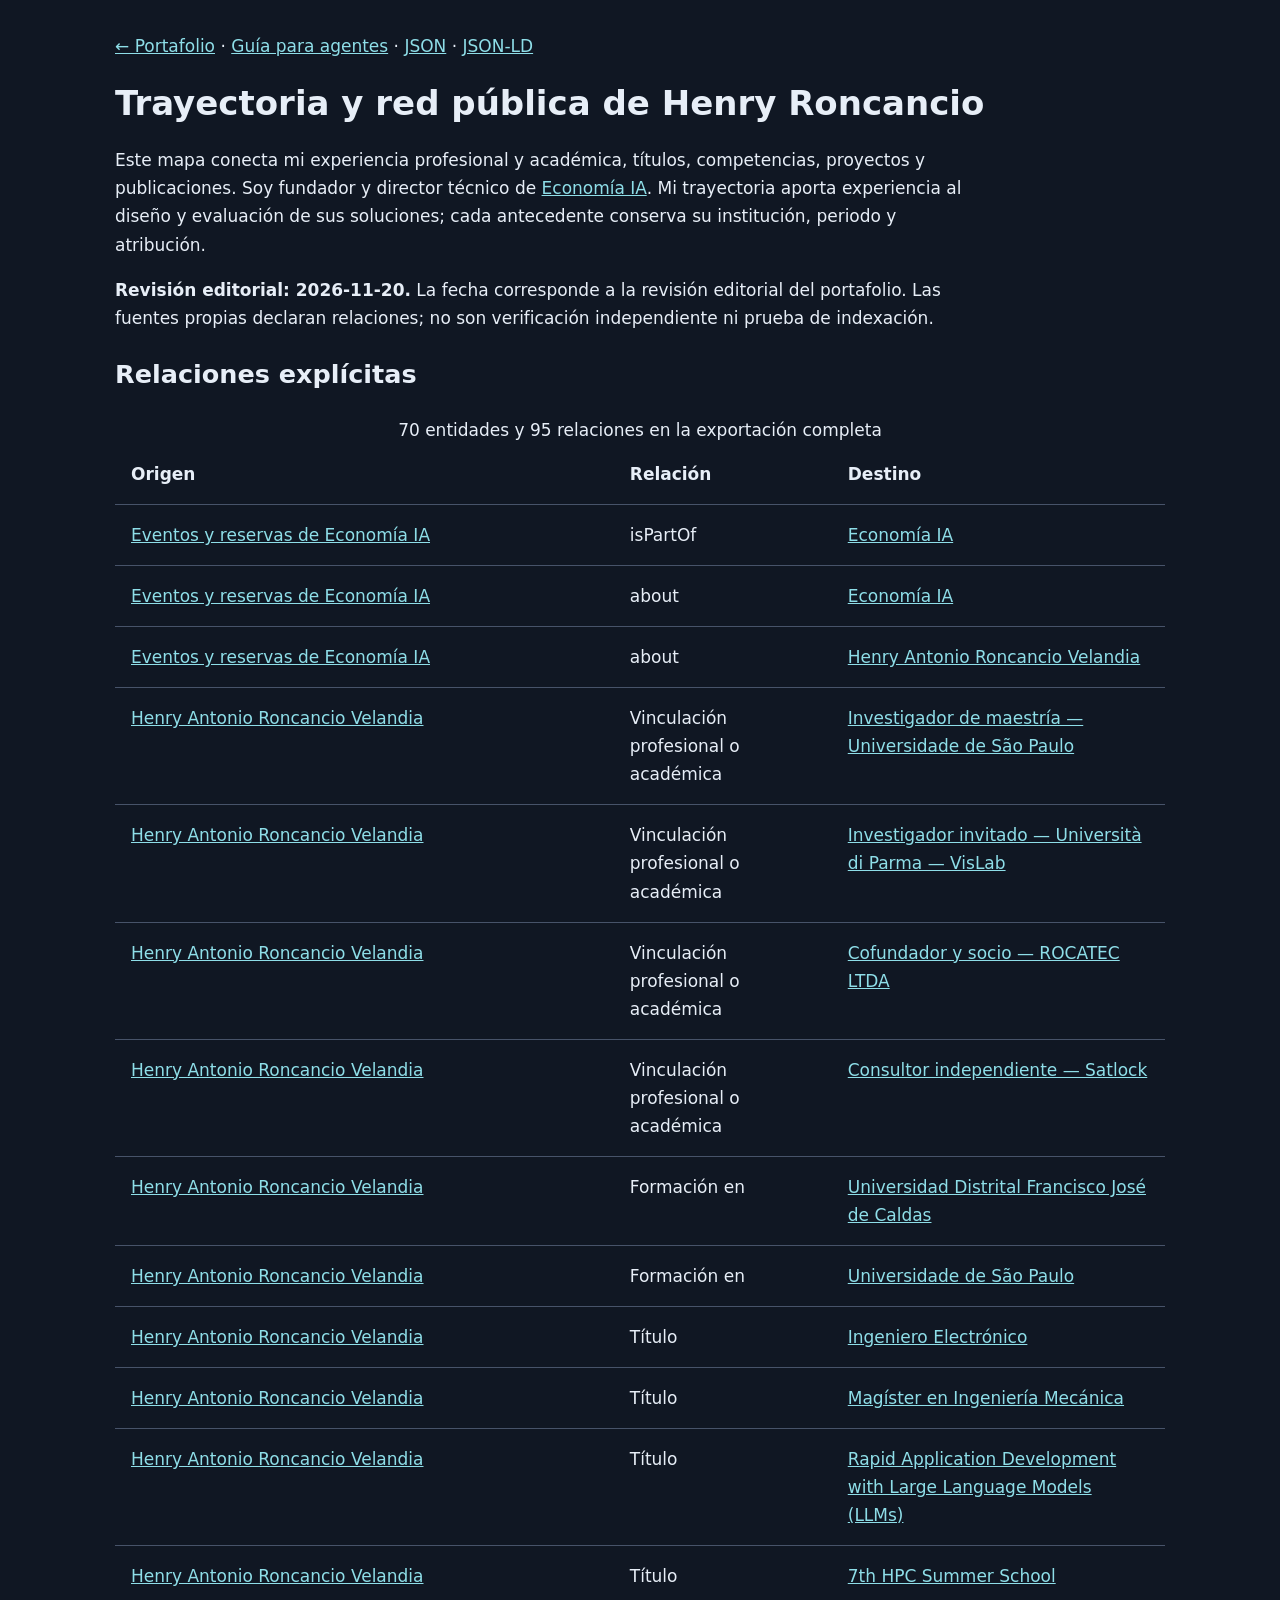
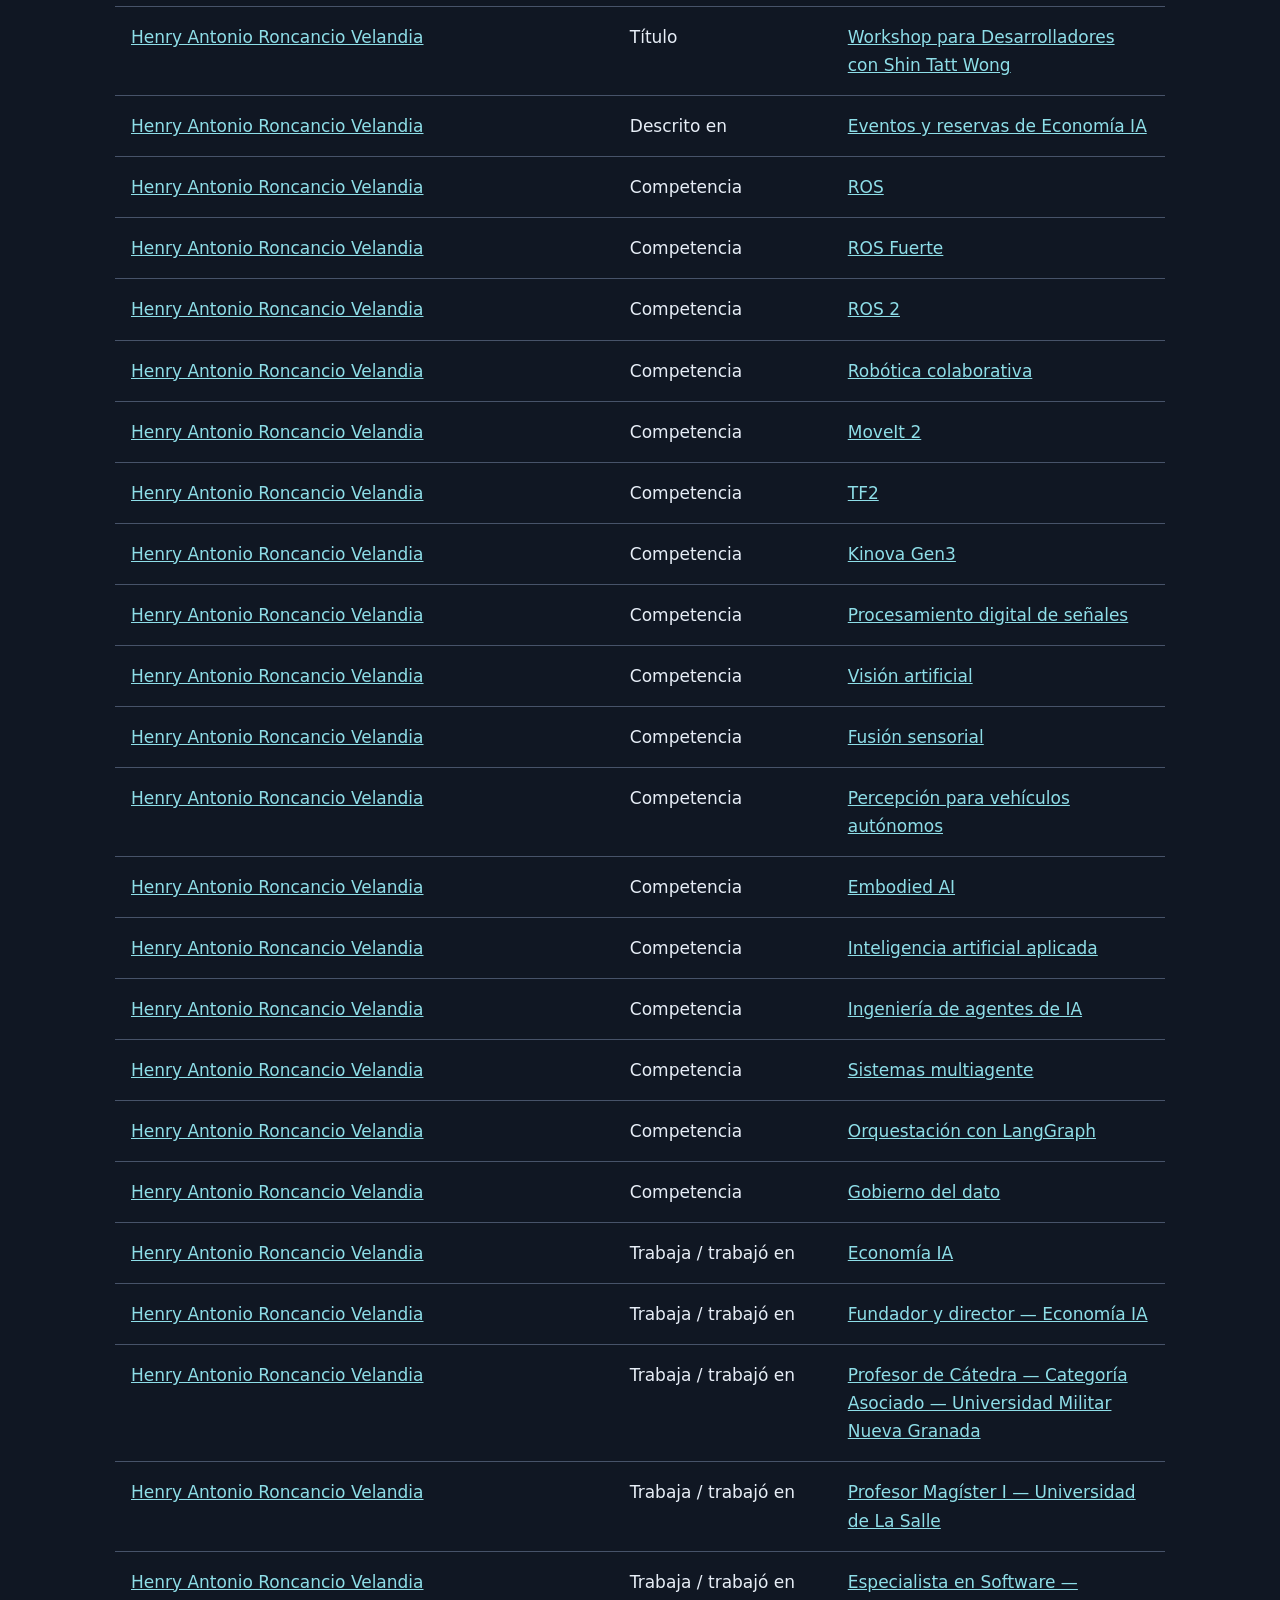
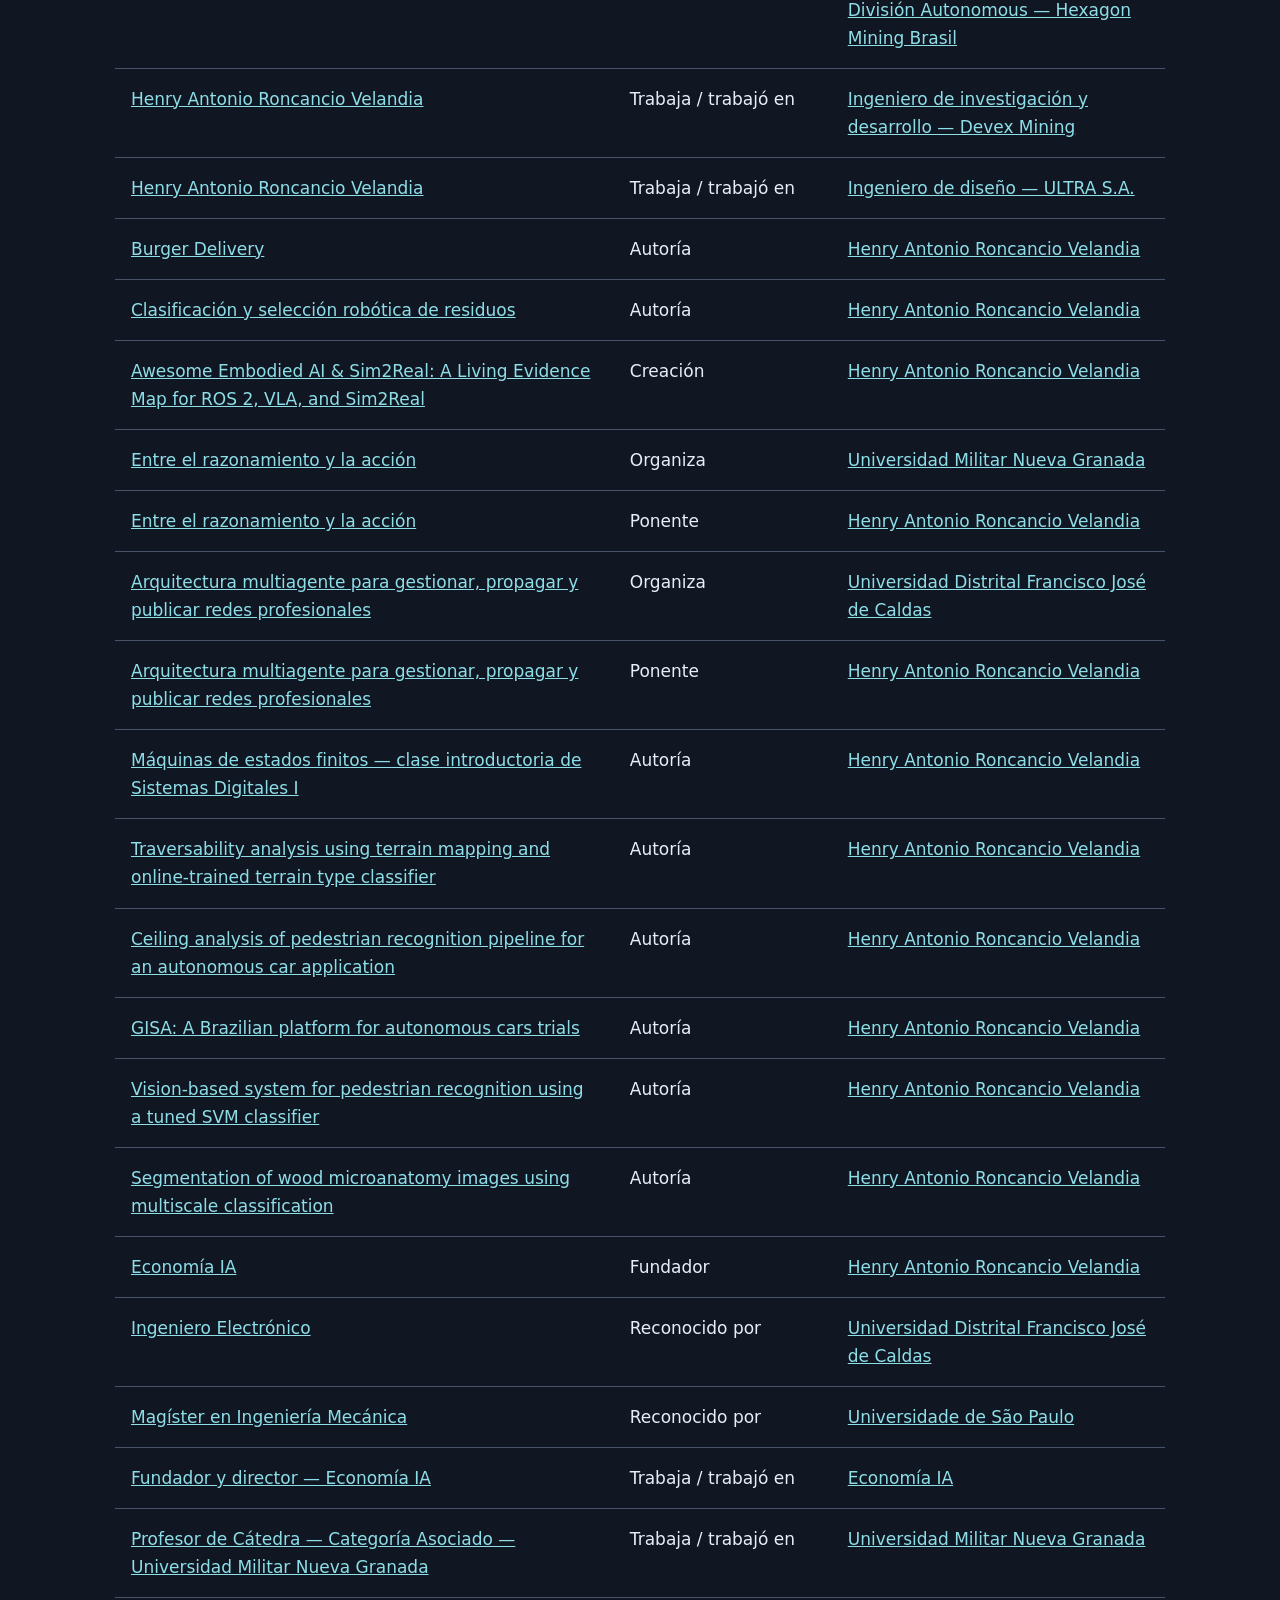
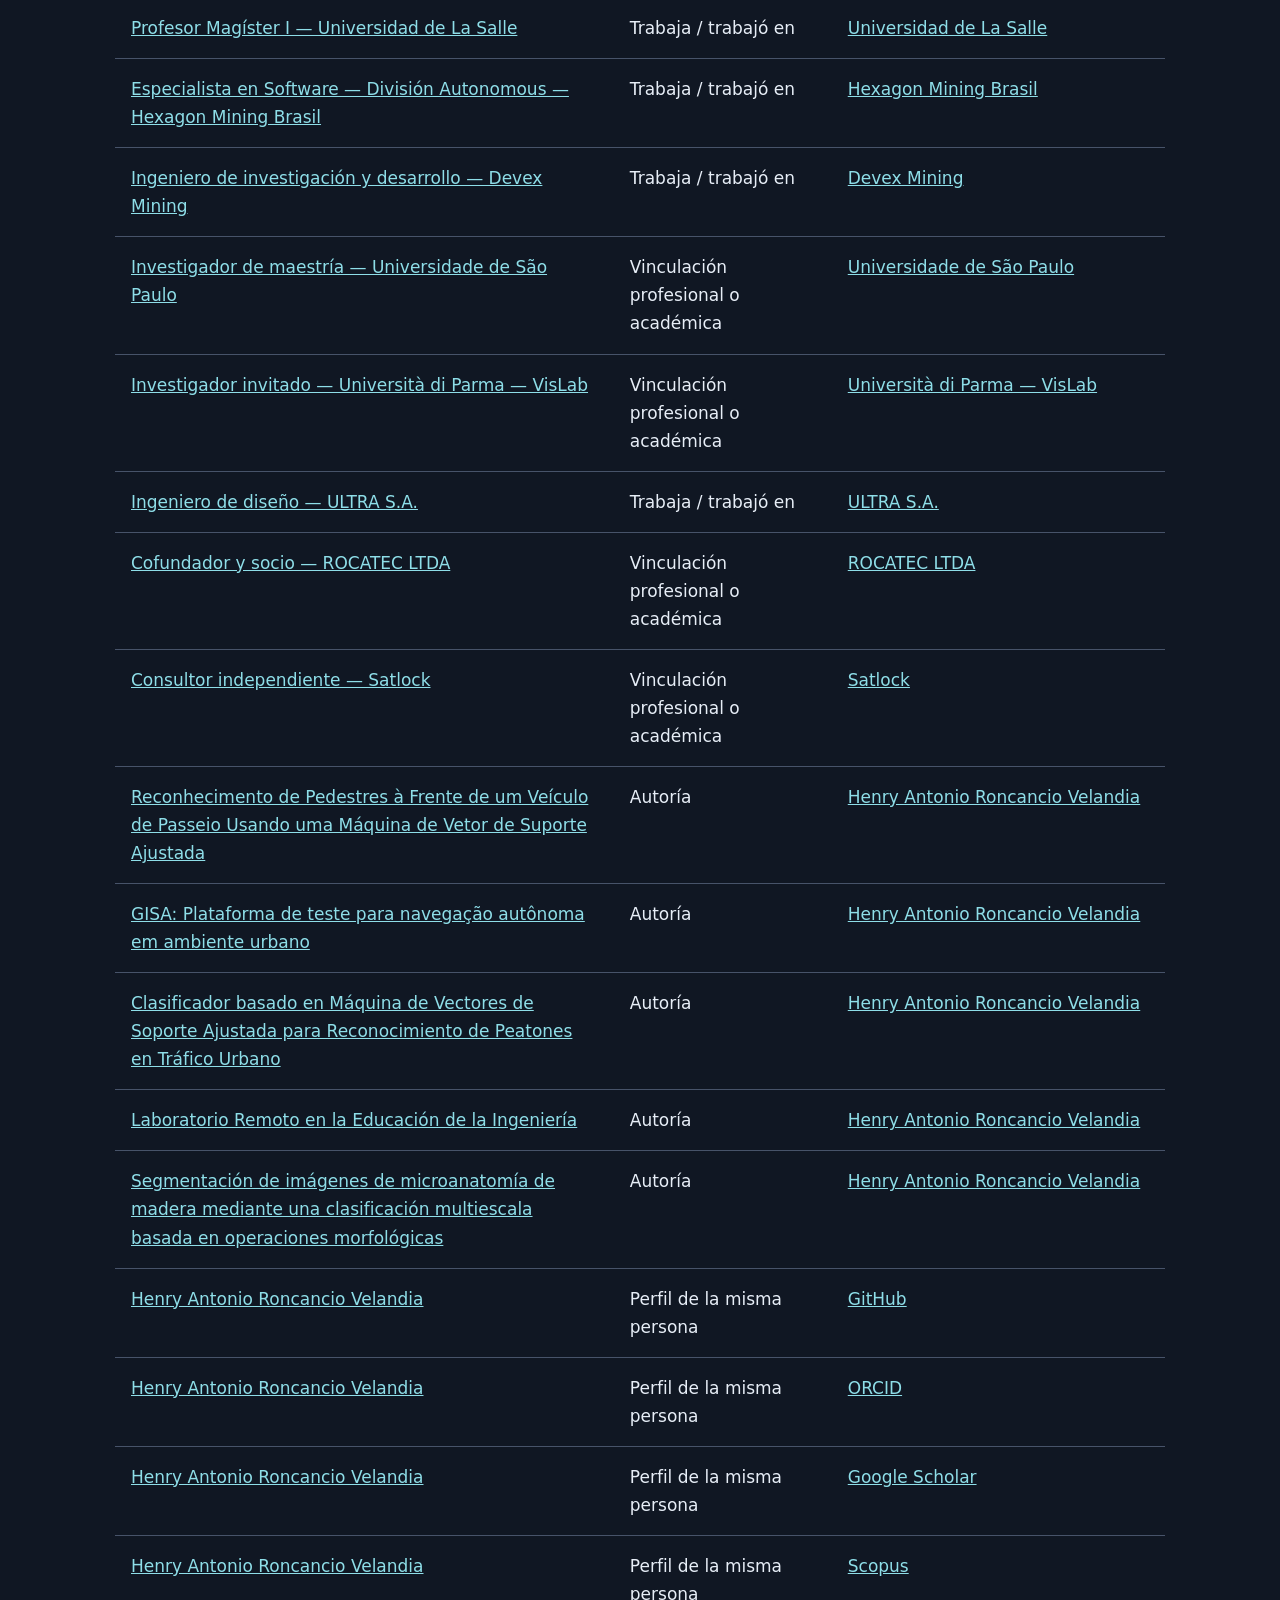
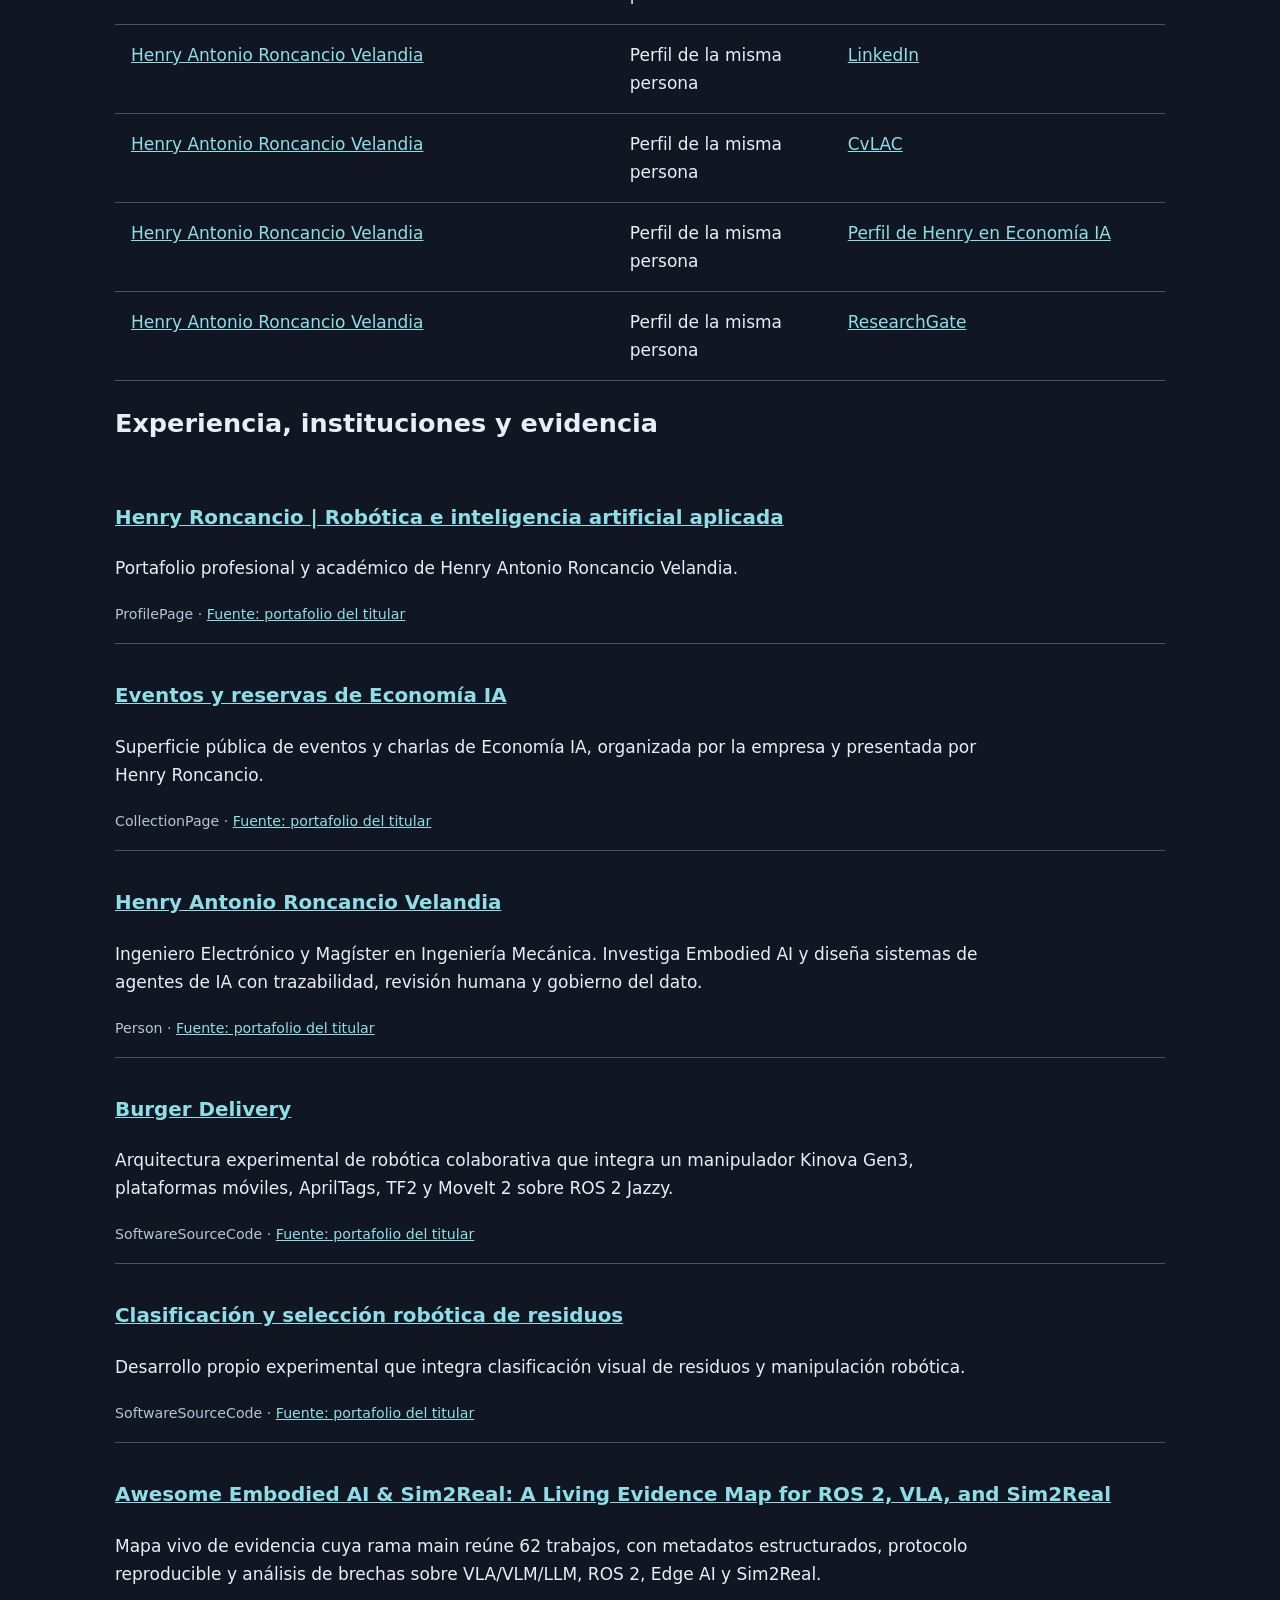
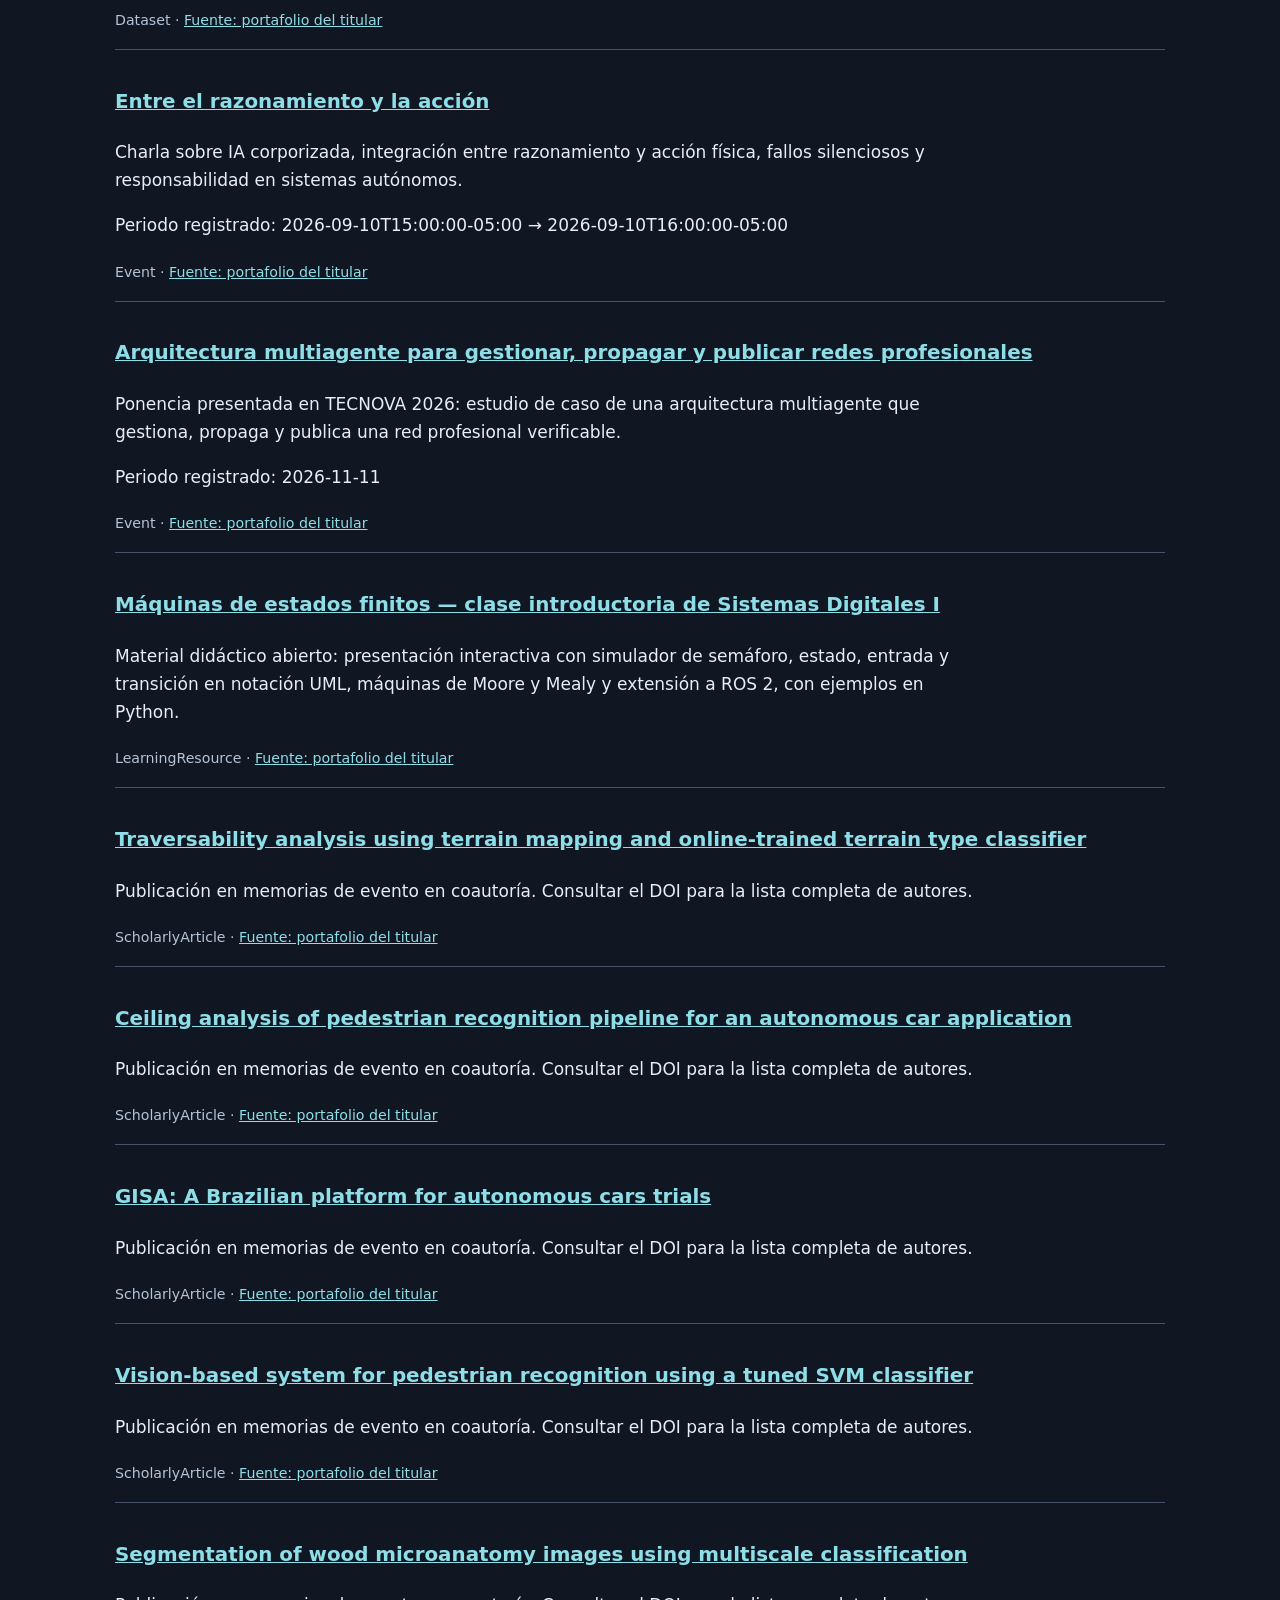
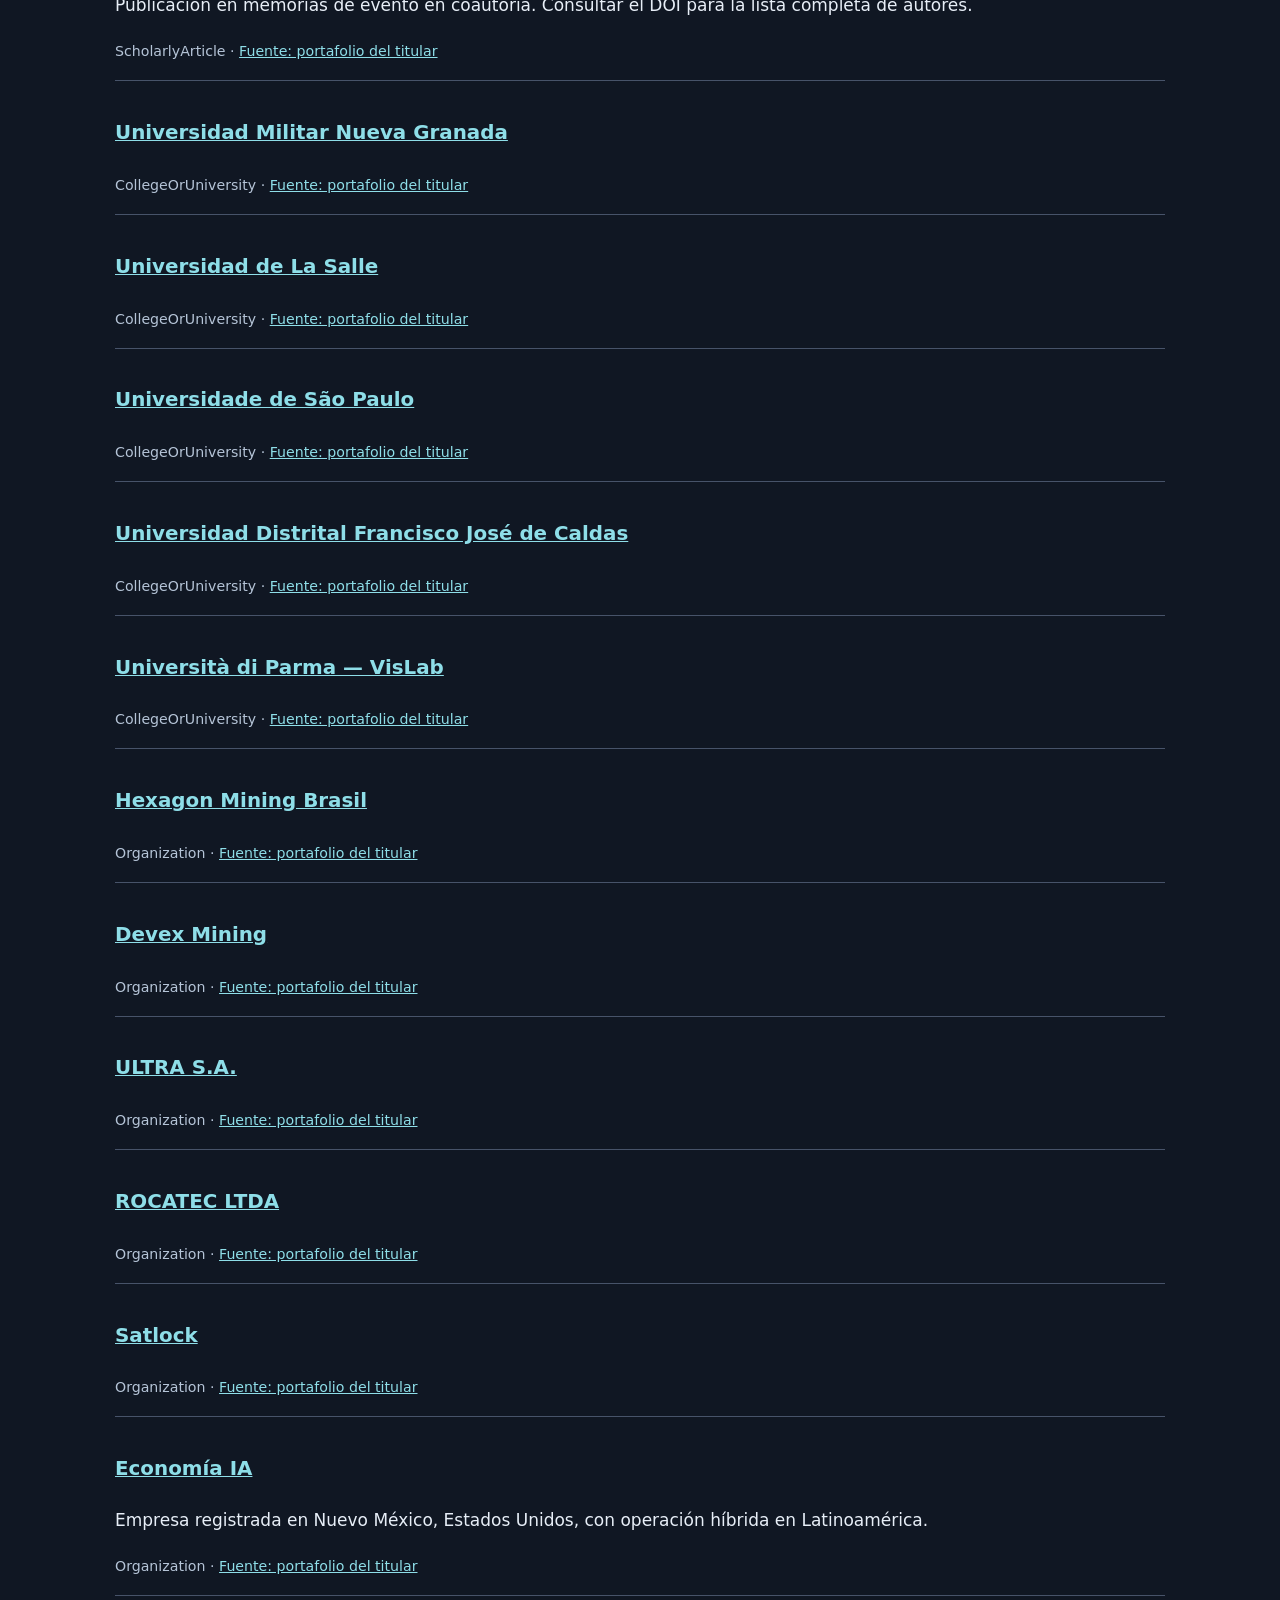
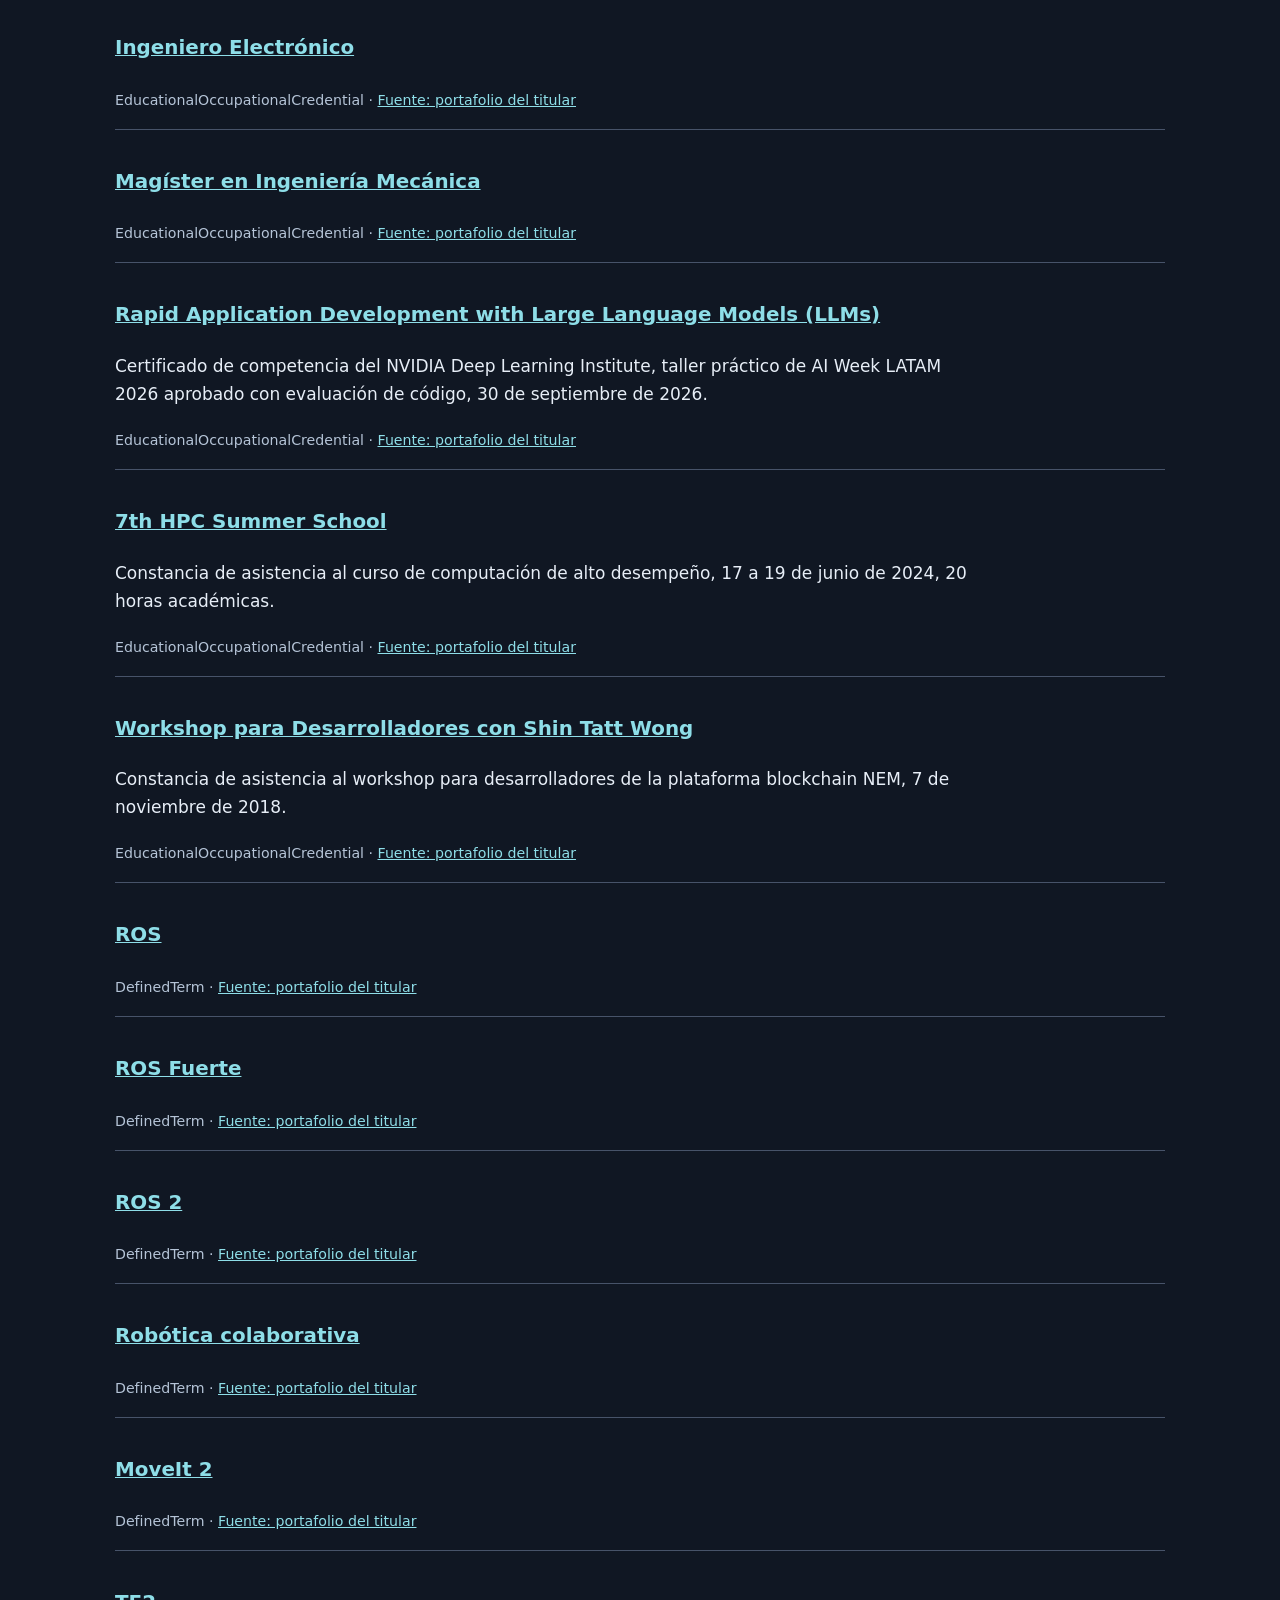
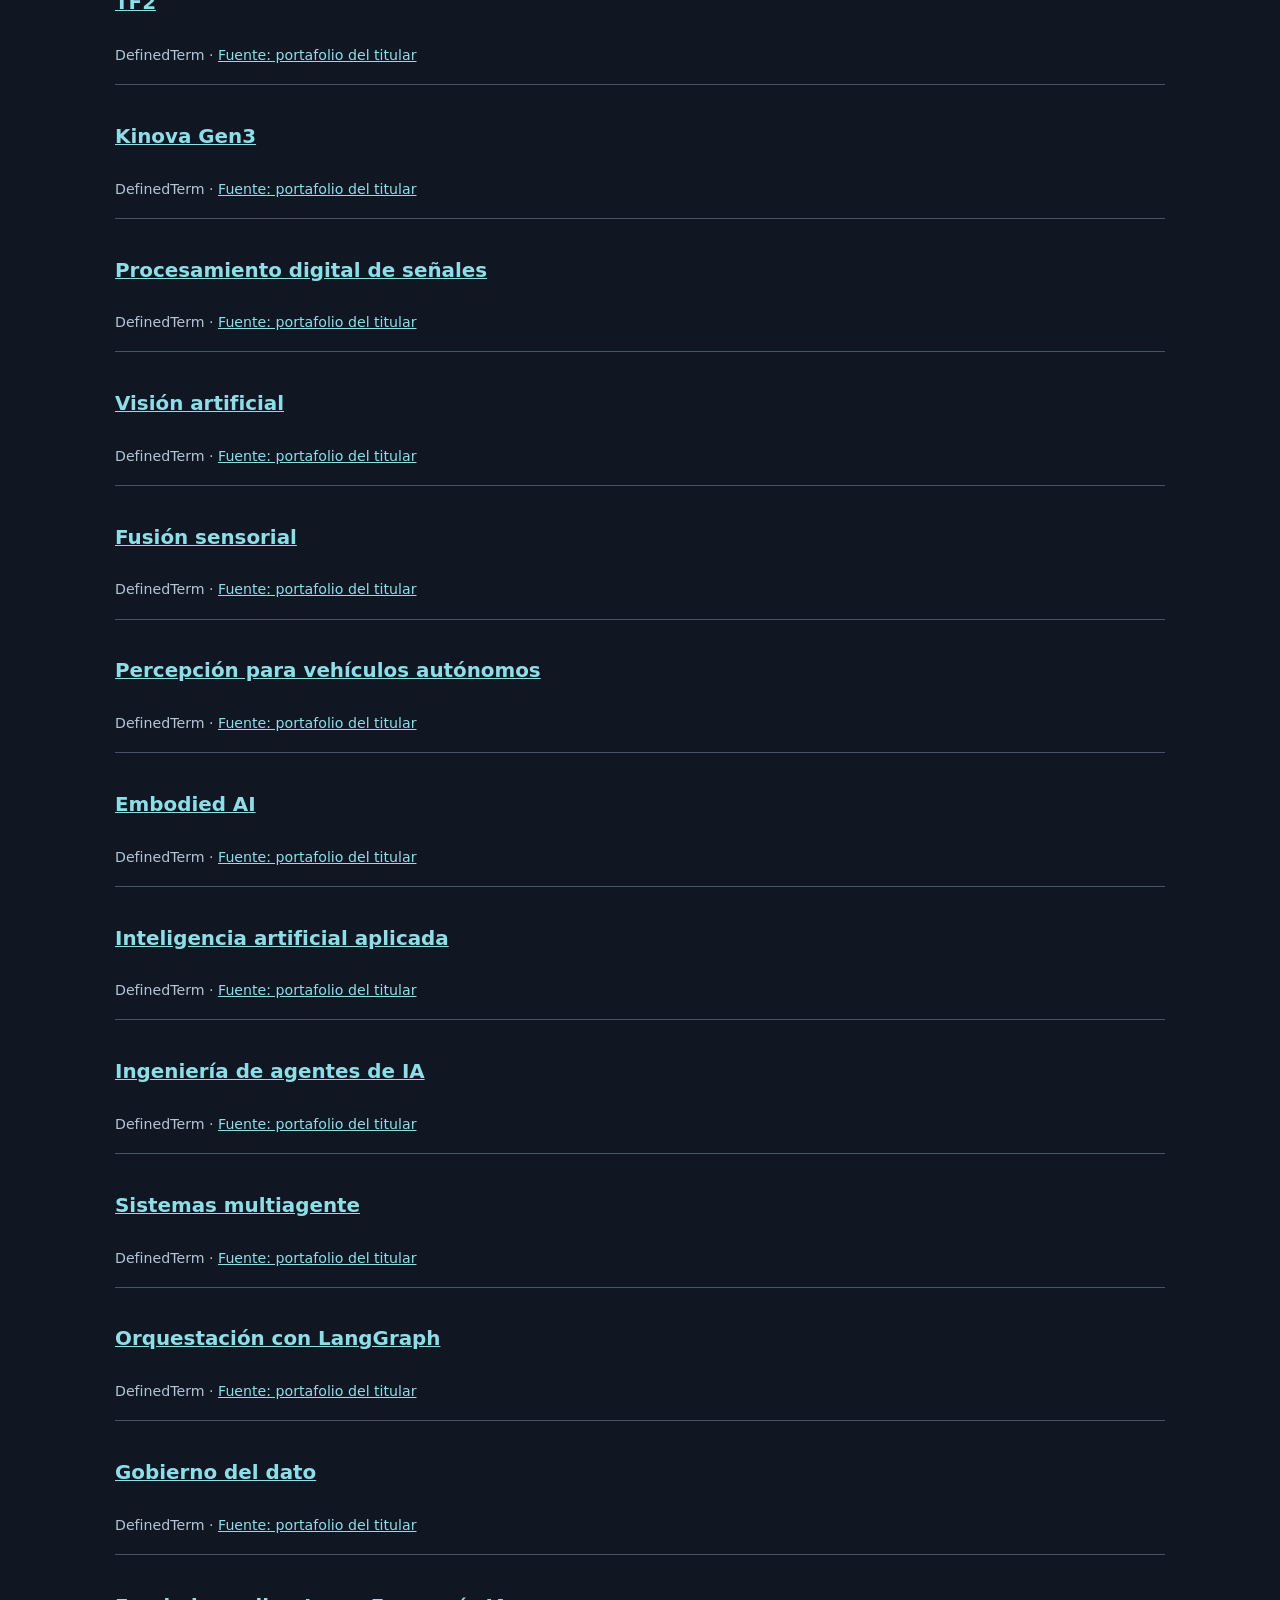
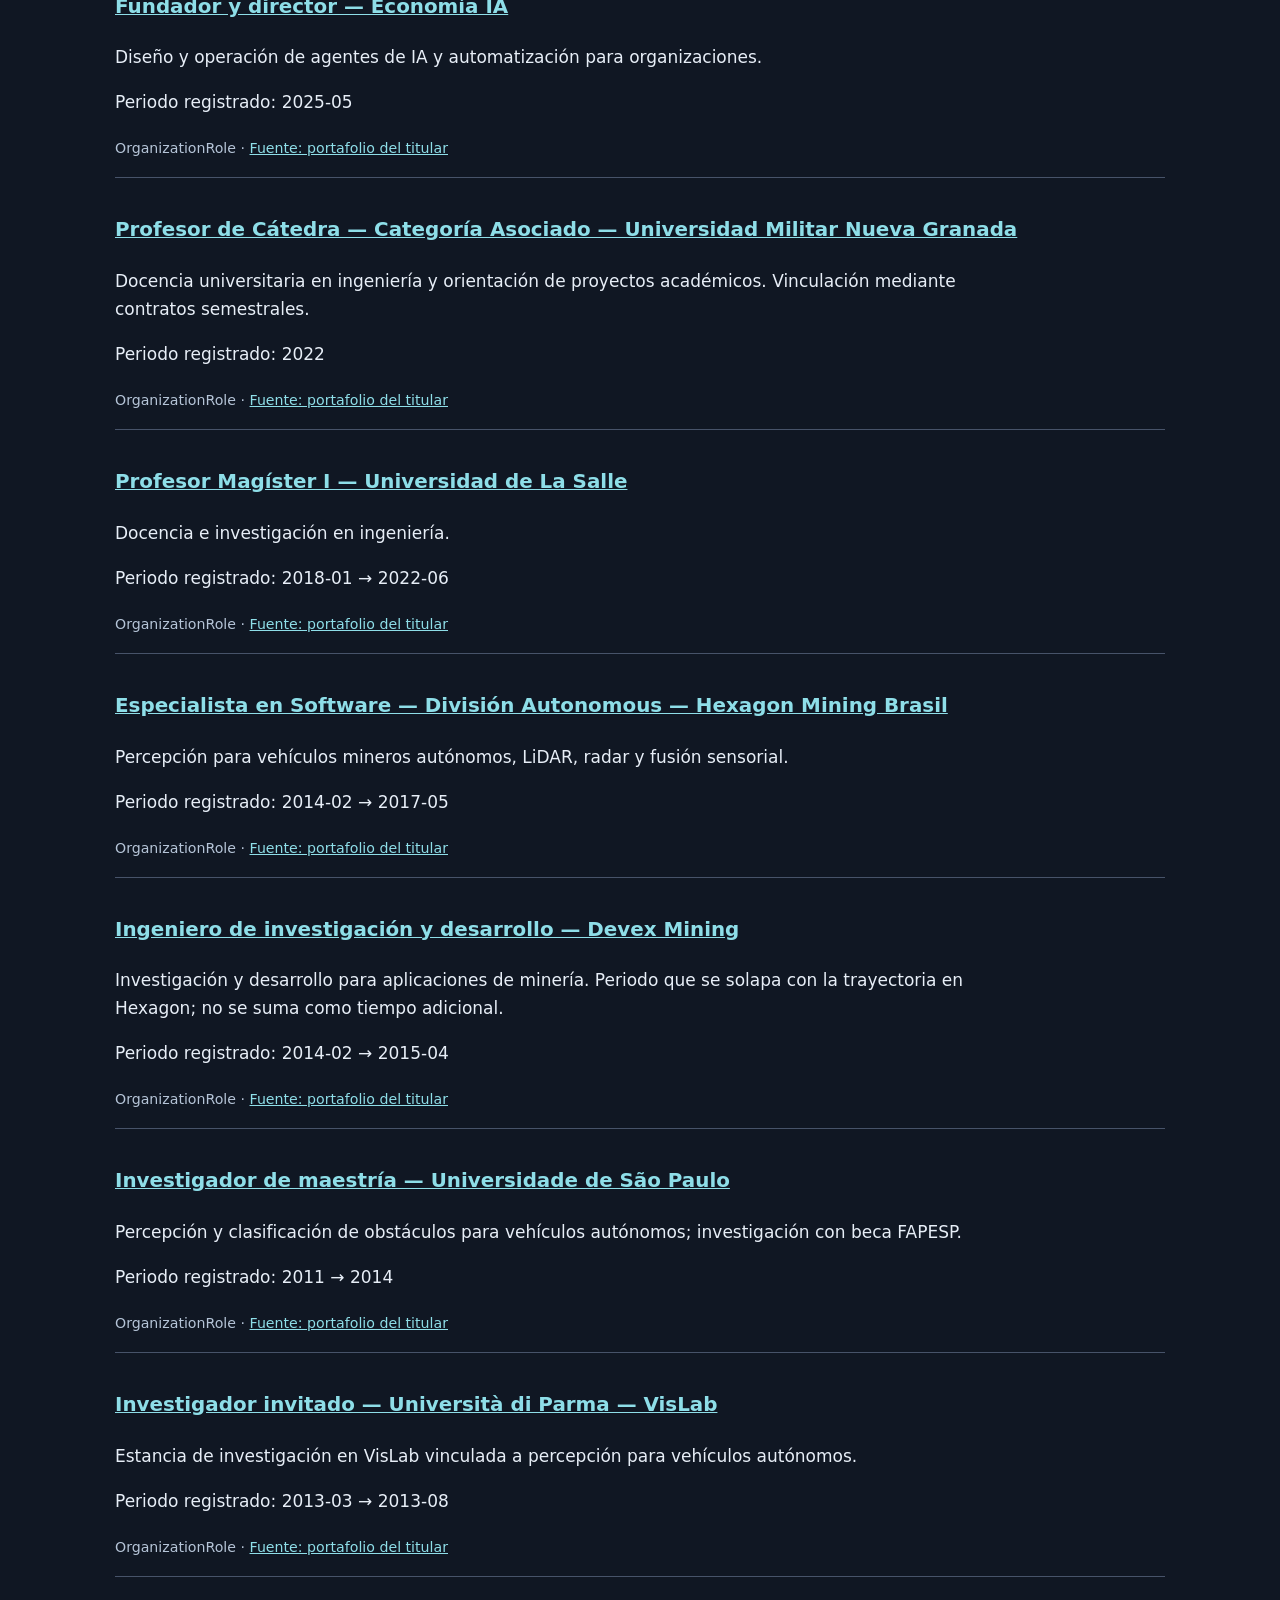
==== commit 888fd191: "Add finite-state-machines teaching material to outreach and public graph LearningResource node in th" ====
--- a/red-publica.html
+++ b/red-publica.html
@@ -3,14 +3,14 @@
 <title>Red pública de Henry Roncancio — trayectoria y Economía IA</title>
 <meta name="description" content="Trayectoria, formación, proyectos y publicaciones de Henry Roncancio, y su relación de fundador con Economía IA. Fuentes e identidades conectadas.">
 <link rel="canonical" href="https://roncanciovl.github.io/red-publica.html"><link rel="alternate" type="application/json" href="red-publica.json" title="Nodos y relaciones"><link rel="alternate" type="application/ld+json" href="red-publica.jsonld" title="Grafo Schema.org">
-<script type="application/ld+json">{"@context": "https://schema.org", "@graph": [{"@type": "ProfilePage", "@id": "https://roncanciovl.github.io/#profile-page", "url": "https://roncanciovl.github.io/", "name": "Henry Roncancio | Robótica e inteligencia artificial aplicada", "description": "Portafolio profesional y académico de Henry Antonio Roncancio Velandia.", "inLanguage": "es-CO", "dateCreated": "2026-07-22", "dateModified": "2026-11-20", "mainEntity": {"@id": "https://roncanciovl.github.io/#henry-roncancio"}, "hasPart": [{"@id": "https://roncanciovl.github.io/#burger-delivery"}, {"@id": "https://roncanciovl.github.io/#object-classification"}, {"@id": "https://roncanciovl.github.io/#awesome-embodied-ai"}, {"@id": "https://roncanciovl.github.io/#technology-camp-2026"}, {"@id": "https://roncanciovl.github.io/#tecnova-2026"}, {"@id": "https://roncanciovl.github.io/#article-ivs-2014"}, {"@id": "https://roncanciovl.github.io/#article-worv-2013"}, {"@id": "https://roncanciovl.github.io/#article-icit-2013"}, {"@id": "https://roncanciovl.github.io/#article-wea-2012"}, {"@id": "https://roncanciovl.github.io/#article-isspit-2003"}, {"@id": "https://roncanciovl.github.io/#conem-2012"}, {"@id": "https://roncanciovl.github.io/#article-ingenieria-2012"}, {"@id": "https://roncanciovl.github.io/#article-ingenieria-2002-laboratorio"}, {"@id": "https://roncanciovl.github.io/#article-ingenieria-2002-microanatomia"}, {"@id": "https://roncanciovl.github.io/#sbein-2012"}, {"@id": "https://roncanciovl.github.io/#reservas-eventos-economia-ia"}]}, {"@type": "CollectionPage", "@id": "https://roncanciovl.github.io/#reservas-eventos-economia-ia", "name": "Eventos y reservas de Economía IA", "description": "Superficie pública de eventos y charlas de Economía IA, organizada por la empresa y presentada por Henry Roncancio.", "url": "https://reservas.economiaia.business/", "isPartOf": {"@id": "https://www.economiaia.business/#organization"}, "about": [{"@id": "https://www.economiaia.business/#organization"}, {"@id": "https://roncanciovl.github.io/#henry-roncancio"}]}, {"@type": "Person", "@id": "https://roncanciovl.github.io/#henry-roncancio", "name": "Henry Antonio Roncancio Velandia", "alternateName": ["Henry Roncancio", "roncanciovl"], "description": "Ingeniero Electrónico y Magíster en Ingeniería Mecánica. Investiga Embodied AI y diseña sistemas de agentes de IA con trazabilidad, revisión humana y gobierno del dato.", "jobTitle": ["Profesor de Cátedra — Categoría Asociado", "Adjunct Associate Professor"], "url": "https://roncanciovl.github.io/", "image": "https://github.com/roncanciovl.png", "email": "mailto:henryroncanciovelandia@gmail.com", "identifier": {"@type": "PropertyValue", "propertyID": "ORCID", "value": "0009-0009-9954-9813", "url": "https://orcid.org/0009-0009-9954-9813"}, "affiliation": [{"@id": "https://roncanciovl.github.io/#rol-usp"}, {"@id": "https://roncanciovl.github.io/#rol-parma"}, {"@id": "https://roncanciovl.github.io/#rol-rocatec"}, {"@id": "https://roncanciovl.github.io/#rol-satlock"}], "alumniOf": [{"@id": "https://roncanciovl.github.io/#distrital"}, {"@id": "https://roncanciovl.github.io/#usp"}], "hasCredential": [{"@id": "https://roncanciovl.github.io/#titulo-electronica"}, {"@id": "https://roncanciovl.github.io/#titulo-maestria"}, {"@id": "https://roncanciovl.github.io/#certificado-nvidia-dli-llm-2026"}, {"@id": "https://roncanciovl.github.io/#certificado-hpc-2024"}, {"@id": "https://roncanciovl.github.io/#certificado-nem-2018"}], "sameAs": ["https://github.com/roncanciovl", "https://orcid.org/0009-0009-9954-9813", "https://scholar.google.com/citations?user=1iRSoqgAAAAJ", "https://www.scopus.com/authid/detail.uri?authorId=55319860900", "https://www.linkedin.com/in/henry-roncancio-a7341015/", "https://scienti.minciencias.gov.co/cvlac/visualizador/generarCurriculoCv.do?cod_rh=0000005738", "https://www.economiaia.business/henry_roncancio.html", "https://www.researchgate.net/profile/Henry-Roncancio-2"], "subjectOf": [{"@type": "WebPage", "name": "Red pública profesional", "url": "https://roncanciovl.github.io/red-publica.html"}, {"@id": "https://roncanciovl.github.io/#reservas-eventos-economia-ia"}], "knowsAbout": [{"@id": "https://roncanciovl.github.io/#competencia-1"}, {"@id": "https://roncanciovl.github.io/#competencia-2"}, {"@id": "https://roncanciovl.github.io/#competencia-3"}, {"@id": "https://roncanciovl.github.io/#competencia-4"}, {"@id": "https://roncanciovl.github.io/#competencia-5"}, {"@id": "https://roncanciovl.github.io/#competencia-6"}, {"@id": "https://roncanciovl.github.io/#competencia-7"}, {"@id": "https://roncanciovl.github.io/#competencia-8"}, {"@id": "https://roncanciovl.github.io/#competencia-9"}, {"@id": "https://roncanciovl.github.io/#competencia-10"}, {"@id": "https://roncanciovl.github.io/#competencia-11"}, {"@id": "https://roncanciovl.github.io/#competencia-12"}, {"@id": "https://roncanciovl.github.io/#competencia-13"}, {"@id": "https://roncanciovl.github.io/#competencia-14"}, {"@id": "https://roncanciovl.github.io/#competencia-15"}, {"@id": "https://roncanciovl.github.io/#competencia-16"}, {"@id": "https://roncanciovl.github.io/#competencia-17"}], "worksFor": [{"@id": "https://www.economiaia.business/#organization"}, {"@id": "https://roncanciovl.github.io/#rol-economia-ia"}, {"@id": "https://roncanciovl.github.io/#rol-umng"}, {"@id": "https://roncanciovl.github.io/#rol-salle"}, {"@id": "https://roncanciovl.github.io/#rol-hexagon"}, {"@id": "https://roncanciovl.github.io/#rol-devex"}, {"@id": "https://roncanciovl.github.io/#rol-ultra"}]}, {"@type": "SoftwareSourceCode", "@id": "https://roncanciovl.github.io/#burger-delivery", "name": "Burger Delivery", "description": "Arquitectura experimental de robótica colaborativa que integra un manipulador Kinova Gen3, plataformas móviles, AprilTags, TF2 y MoveIt 2 sobre ROS 2 Jazzy.", "url": "https://github.com/roncanciovl/burger_delivery", "codeRepository": "https://github.com/roncanciovl/burger_delivery", "identifier": "https://doi.org/10.5281/zenodo.21809949", "license": "https://www.apache.org/licenses/LICENSE-2.0", "author": {"@id": "https://roncanciovl.github.io/#henry-roncancio"}}, {"@type": "SoftwareSourceCode", "@id": "https://roncanciovl.github.io/#object-classification", "name": "Clasificación y selección robótica de residuos", "description": "Desarrollo propio experimental que integra clasificación visual de residuos y manipulación robótica.", "url": "https://github.com/roncanciovl/objectclassification", "codeRepository": "https://github.com/roncanciovl/objectclassification", "identifier": "https://doi.org/10.5281/zenodo.21809963", "programmingLanguage": "Python", "license": "https://www.apache.org/licenses/LICENSE-2.0", "author": {"@id": "https://roncanciovl.github.io/#henry-roncancio"}}, {"@type": "Dataset", "@id": "https://roncanciovl.github.io/#awesome-embodied-ai", "name": "Awesome Embodied AI & Sim2Real: A Living Evidence Map for ROS 2, VLA, and Sim2Real", "description": "Mapa vivo de evidencia cuya rama main reúne 62 trabajos, con metadatos estructurados, protocolo reproducible y análisis de brechas sobre VLA/VLM/LLM, ROS 2, Edge AI y Sim2Real.", "url": "https://github.com/roncanciovl/awesome-embodied-ai", "identifier": "https://doi.org/10.5281/zenodo.22984143", "sameAs": ["https://doi.org/10.5281/zenodo.22179171"], "license": "https://creativecommons.org/licenses/by-sa/4.0/", "dateModified": "2026-09-27", "creator": {"@id": "https://roncanciovl.github.io/#henry-roncancio"}}, {"@type": "Event", "@id": "https://roncanciovl.github.io/#technology-camp-2026", "name": "Entre el razonamiento y la acción", "description": "Charla sobre IA corporizada, integración entre razonamiento y acción física, fallos silenciosos y responsabilidad en sistemas autónomos.", "startDate": "2026-09-10T15:00:00-05:00", "endDate": "2026-09-10T16:00:00-05:00", "eventAttendanceMode": "https://schema.org/OfflineEventAttendanceMode", "location": {"@type": "Place", "name": "Auditorio D, Campus Nueva Granada", "address": "Cajicá, Colombia"}, "organizer": {"@id": "https://roncanciovl.github.io/#umng"}, "performer": {"@id": "https://roncanciovl.github.io/#henry-roncancio"}}, {"@type": "Event", "@id": "https://roncanciovl.github.io/#tecnova-2026", "name": "Arquitectura multiagente para gestionar, propagar y publicar redes profesionales", "description": "Ponencia presentada en TECNOVA 2026: estudio de caso de una arquitectura multiagente que gestiona, propaga y publica una red profesional verificable.", "startDate": "2026-11-11", "superEvent": {"@type": "Event", "name": "TECNOVA 2026 — I Congreso Internacional de Innovación Tecnológica Aplicada", "startDate": "2026-11-11", "endDate": "2026-11-13", "url": "https://congresotecnova.com/"}, "location": {"@type": "Place", "name": "Facultad Tecnológica, Universidad Distrital Francisco José de Caldas", "address": "Bogotá, Colombia"}, "organizer": {"@id": "https://roncanciovl.github.io/#distrital"}, "performer": {"@id": "https://roncanciovl.github.io/#henry-roncancio"}}, {"@type": "ScholarlyArticle", "@id": "https://roncanciovl.github.io/#article-ivs-2014", "name": "Traversability analysis using terrain mapping and online-trained terrain type classifier", "identifier": "https://doi.org/10.1109/IVS.2014.6856427", "datePublished": "2014", "publisher": {"@type": "Organization", "name": "IEEE"}, "author": {"@id": "https://roncanciovl.github.io/#henry-roncancio"}, "description": "Publicación en memorias de evento en coautoría. Consultar el DOI para la lista completa de autores.", "url": "https://doi.org/10.1109/IVS.2014.6856427"}, {"@type": "ScholarlyArticle", "@id": "https://roncanciovl.github.io/#article-worv-2013", "name": "Ceiling analysis of pedestrian recognition pipeline for an autonomous car application", "identifier": "https://doi.org/10.1109/WORV.2013.6521941", "datePublished": "2013", "publisher": {"@type": "Organization", "name": "IEEE"}, "author": {"@id": "https://roncanciovl.github.io/#henry-roncancio"}, "description": "Publicación en memorias de evento en coautoría. Consultar el DOI para la lista completa de autores.", "url": "https://doi.org/10.1109/WORV.2013.6521941"}, {"@type": "ScholarlyArticle", "@id": "https://roncanciovl.github.io/#article-icit-2013", "name": "GISA: A Brazilian platform for autonomous cars trials", "identifier": "https://doi.org/10.1109/ICIT.2013.6505652", "datePublished": "2013", "publisher": {"@type": "Organization", "name": "IEEE"}, "author": {"@id": "https://roncanciovl.github.io/#henry-roncancio"}, "description": "Publicación en memorias de evento en coautoría. Consultar el DOI para la lista completa de autores.", "url": "https://doi.org/10.1109/ICIT.2013.6505652"}, {"@type": "ScholarlyArticle", "@id": "https://roncanciovl.github.io/#article-wea-2012", "name": "Vision-based system for pedestrian recognition using a tuned SVM classifier", "identifier": "https://doi.org/10.1109/WEA.2012.6220095", "datePublished": "2012", "publisher": {"@type": "Organization", "name": "IEEE"}, "author": {"@id": "https://roncanciovl.github.io/#henry-roncancio"}, "description": "Publicación en memorias de evento en coautoría. Consultar el DOI para la lista completa de autores.", "url": "https://doi.org/10.1109/WEA.2012.6220095"}, {"@type": "ScholarlyArticle", "@id": "https://roncanciovl.github.io/#article-isspit-2003", "name": "Segmentation of wood microanatomy images using multiscale classification", "identifier": "https://doi.org/10.1109/ISSPIT.2003.1341215", "datePublished": "2003", "publisher": {"@type": "Organization", "name": "IEEE"}, "author": {"@id": "https://roncanciovl.github.io/#henry-roncancio"}, "description": "Publicación en memorias de evento en coautoría. Consultar el DOI para la lista completa de autores.", "url": "https://doi.org/10.1109/ISSPIT.2003.1341215"}, {"@type": "CollegeOrUniversity", "@id": "https://roncanciovl.github.io/#umng", "name": "Universidad Militar Nueva Granada", "url": "https://roncanciovl.github.io/red-publica.html#umng"}, {"@type": "CollegeOrUniversity", "@id": "https://roncanciovl.github.io/#salle", "name": "Universidad de La Salle", "url": "https://roncanciovl.github.io/red-publica.html#salle"}, {"@type": "CollegeOrUniversity", "@id": "https://roncanciovl.github.io/#usp", "name": "Universidade de São Paulo", "url": "https://roncanciovl.github.io/red-publica.html#usp"}, {"@type": "CollegeOrUniversity", "@id": "https://roncanciovl.github.io/#distrital", "name": "Universidad Distrital Francisco José de Caldas", "url": "https://roncanciovl.github.io/red-publica.html#distrital"}, {"@type": "CollegeOrUniversity", "@id": "https://roncanciovl.github.io/#parma", "name": "Università di Parma — VisLab", "url": "https://roncanciovl.github.io/red-publica.html#parma"}, {"@type": "Organization", "@id": "https://roncanciovl.github.io/#hexagon", "name": "Hexagon Mining Brasil", "url": "https://roncanciovl.github.io/red-publica.html#hexagon"}, {"@type": "Organization", "@id": "https://roncanciovl.github.io/#devex", "name": "Devex Mining", "url": "https://roncanciovl.github.io/red-publica.html#devex"}, {"@type": "Organization", "@id": "https://roncanciovl.github.io/#ultra", "name": "ULTRA S.A.", "url": "https://roncanciovl.github.io/red-publica.html#ultra"}, {"@type": "Organization", "@id": "https://roncanciovl.github.io/#rocatec", "name": "ROCATEC LTDA", "url": "https://roncanciovl.github.io/red-publica.html#rocatec"}, {"@type": "Organization", "@id": "https://roncanciovl.github.io/#satlock", "name": "Satlock", "url": "https://roncanciovl.github.io/red-publica.html#satlock"}, {"@type": "Organization", "@id": "https://www.economiaia.business/#organization", "name": "Economía IA", "legalName": "economiaia LLC", "url": "https://www.economiaia.business/", "foundingDate": "2025-05-17", "description": "Empresa registrada en Nuevo México, Estados Unidos, con operación híbrida en Latinoamérica.", "founder": {"@id": "https://roncanciovl.github.io/#henry-roncancio"}, "sameAs": ["https://www.linkedin.com/company/economiaia"]}, {"@type": "EducationalOccupationalCredential", "credentialCategory": "degree", "name": "Ingeniero Electrónico", "educationalLevel": "Bachelor", "recognizedBy": {"@id": "https://roncanciovl.github.io/#distrital"}, "dateCreated": "2003", "@id": "https://roncanciovl.github.io/#titulo-electronica", "url": "https://roncanciovl.github.io/red-publica.html#titulo-electronica"}, {"@type": "EducationalOccupationalCredential", "credentialCategory": "degree", "name": "Magíster en Ingeniería Mecánica", "educationalLevel": "Master", "recognizedBy": {"@id": "https://roncanciovl.github.io/#usp"}, "dateCreated": "2014", "@id": "https://roncanciovl.github.io/#titulo-maestria", "url": "https://roncanciovl.github.io/red-publica.html#titulo-maestria"}, {"@type": "EducationalOccupationalCredential", "credentialCategory": "certificate", "name": "Rapid Application Development with Large Language Models (LLMs)", "description": "Certificado de competencia del NVIDIA Deep Learning Institute, taller práctico de AI Week LATAM 2026 aprobado con evaluación de código, 30 de septiembre de 2026.", "recognizedBy": {"@type": "Organization", "name": "NVIDIA Deep Learning Institute"}, "dateCreated": "2026-09-30", "sameAs": "https://learn.nvidia.com/certificates?id=-xCdhUytTEqhDaDaRSbTAA", "@id": "https://roncanciovl.github.io/#certificado-nvidia-dli-llm-2026", "url": "https://roncanciovl.github.io/red-publica.html#certificado-nvidia-dli-llm-2026"}, {"@type": "EducationalOccupationalCredential", "credentialCategory": "certificate", "name": "7th HPC Summer School", "description": "Constancia de asistencia al curso de computación de alto desempeño, 17 a 19 de junio de 2024, 20 horas académicas.", "recognizedBy": {"@type": "CollegeOrUniversity", "name": "Universidad de los Andes — Departamento de Física y Departamento de Ingeniería de Sistemas y Computación"}, "dateCreated": "2024-07-10", "@id": "https://roncanciovl.github.io/#certificado-hpc-2024", "url": "https://roncanciovl.github.io/red-publica.html#certificado-hpc-2024"}, {"@type": "EducationalOccupationalCredential", "credentialCategory": "certificate", "name": "Workshop para Desarrolladores con Shin Tatt Wong", "description": "Constancia de asistencia al workshop para desarrolladores de la plataforma blockchain NEM, 7 de noviembre de 2018.", "recognizedBy": {"@type": "Organization", "name": "Fundación NEM.io — Embajada local en Colombia"}, "dateCreated": "2018-11-07", "@id": "https://roncanciovl.github.io/#certificado-nem-2018", "url": "https://roncanciovl.github.io/red-publica.html#certificado-nem-2018"}, {"@type": "DefinedTerm", "@id": "https://roncanciovl.github.io/#competencia-1", "name": "ROS", "url": "https://roncanciovl.github.io/red-publica.html#competencia-1"}, {"@type": "DefinedTerm", "@id": "https://roncanciovl.github.io/#competencia-2", "name": "ROS Fuerte", "url": "https://roncanciovl.github.io/red-publica.html#competencia-2"}, {"@type": "DefinedTerm", "@id": "https://roncanciovl.github.io/#competencia-3", "name": "ROS 2", "url": "https://roncanciovl.github.io/red-publica.html#competencia-3"}, {"@type": "DefinedTerm", "@id": "https://roncanciovl.github.io/#competencia-4", "name": "Robótica colaborativa", "url": "https://roncanciovl.github.io/red-publica.html#competencia-4"}, {"@type": "DefinedTerm", "@id": "https://roncanciovl.github.io/#competencia-5", "name": "MoveIt 2", "url": "https://roncanciovl.github.io/red-publica.html#competencia-5"}, {"@type": "DefinedTerm", "@id": "https://roncanciovl.github.io/#competencia-6", "name": "TF2", "url": "https://roncanciovl.github.io/red-publica.html#competencia-6"}, {"@type": "DefinedTerm", "@id": "https://roncanciovl.github.io/#competencia-7", "name": "Kinova Gen3", "url": "https://roncanciovl.github.io/red-publica.html#competencia-7"}, {"@type": "DefinedTerm", "@id": "https://roncanciovl.github.io/#competencia-8", "name": "Procesamiento digital de señales", "url": "https://roncanciovl.github.io/red-publica.html#competencia-8"}, {"@type": "DefinedTerm", "@id": "https://roncanciovl.github.io/#competencia-9", "name": "Visión artificial", "url": "https://roncanciovl.github.io/red-publica.html#competencia-9"}, {"@type": "DefinedTerm", "@id": "https://roncanciovl.github.io/#competencia-10", "name": "Fusión sensorial", "url": "https://roncanciovl.github.io/red-publica.html#competencia-10"}, {"@type": "DefinedTerm", "@id": "https://roncanciovl.github.io/#competencia-11", "name": "Percepción para vehículos autónomos", "url": "https://roncanciovl.github.io/red-publica.html#competencia-11"}, {"@type": "DefinedTerm", "@id": "https://roncanciovl.github.io/#competencia-12", "name": "Embodied AI", "url": "https://roncanciovl.github.io/red-publica.html#competencia-12"}, {"@type": "DefinedTerm", "@id": "https://roncanciovl.github.io/#competencia-13", "name": "Inteligencia artificial aplicada", "url": "https://roncanciovl.github.io/red-publica.html#competencia-13"}, {"@type": "DefinedTerm", "@id": "https://roncanciovl.github.io/#competencia-14", "name": "Ingeniería de agentes de IA", "url": "https://roncanciovl.github.io/red-publica.html#competencia-14"}, {"@type": "DefinedTerm", "@id": "https://roncanciovl.github.io/#competencia-15", "name": "Sistemas multiagente", "url": "https://roncanciovl.github.io/red-publica.html#competencia-15"}, {"@type": "DefinedTerm", "@id": "https://roncanciovl.github.io/#competencia-16", "name": "Orquestación con LangGraph", "url": "https://roncanciovl.github.io/red-publica.html#competencia-16"}, {"@type": "DefinedTerm", "@id": "https://roncanciovl.github.io/#competencia-17", "name": "Gobierno del dato", "url": "https://roncanciovl.github.io/red-publica.html#competencia-17"}, {"@type": "OrganizationRole", "@id": "https://roncanciovl.github.io/#rol-economia-ia", "name": "Fundador y director — Economía IA", "roleName": "Fundador y director", "startDate": "2025-05", "description": "Diseño y operación de agentes de IA y automatización para organizaciones.", "url": "https://roncanciovl.github.io/red-publica.html#rol-economia-ia", "worksFor": {"@id": "https://www.economiaia.business/#organization"}}, {"@type": "OrganizationRole", "@id": "https://roncanciovl.github.io/#rol-umng", "name": "Profesor de Cátedra — Categoría Asociado — Universidad Militar Nueva Granada", "roleName": "Profesor de Cátedra — Categoría Asociado", "startDate": "2022", "description": "Docencia universitaria en ingeniería y orientación de proyectos académicos. Vinculación mediante contratos semestrales.", "url": "https://roncanciovl.github.io/red-publica.html#rol-umng", "worksFor": {"@id": "https://roncanciovl.github.io/#umng"}}, {"@type": "OrganizationRole", "@id": "https://roncanciovl.github.io/#rol-salle", "name": "Profesor Magíster I — Universidad de La Salle", "roleName": "Profesor Magíster I", "startDate": "2018-01", "description": "Docencia e investigación en ingeniería.", "url": "https://roncanciovl.github.io/red-publica.html#rol-salle", "worksFor": {"@id": "https://roncanciovl.github.io/#salle"}, "endDate": "2022-06"}, {"@type": "OrganizationRole", "@id": "https://roncanciovl.github.io/#rol-hexagon", "name": "Especialista en Software — División Autonomous — Hexagon Mining Brasil", "roleName": "Especialista en Software — División Autonomous", "startDate": "2014-02", "description": "Percepción para vehículos mineros autónomos, LiDAR, radar y fusión sensorial.", "url": "https://roncanciovl.github.io/red-publica.html#rol-hexagon", "worksFor": {"@id": "https://roncanciovl.github.io/#hexagon"}, "endDate": "2017-05"}, {"@type": "OrganizationRole", "@id": "https://roncanciovl.github.io/#rol-devex", "name": "Ingeniero de investigación y desarrollo — Devex Mining", "roleName": "Ingeniero de investigación y desarrollo", "startDate": "2014-02", "description": "Investigación y desarrollo para aplicaciones de minería. Periodo que se solapa con la trayectoria en Hexagon; no se suma como tiempo adicional.", "url": "https://roncanciovl.github.io/red-publica.html#rol-devex", "worksFor": {"@id": "https://roncanciovl.github.io/#devex"}, "endDate": "2015-04"}, {"@type": "OrganizationRole", "@id": "https://roncanciovl.github.io/#rol-usp", "name": "Investigador de maestría — Universidade de São Paulo", "roleName": "Investigador de maestría", "startDate": "2011", "description": "Percepción y clasificación de obstáculos para vehículos autónomos; investigación con beca FAPESP.", "url": "https://roncanciovl.github.io/red-publica.html#rol-usp", "affiliation": {"@id": "https://roncanciovl.github.io/#usp"}, "endDate": "2014"}, {"@type": "OrganizationRole", "@id": "https://roncanciovl.github.io/#rol-parma", "name": "Investigador invitado — Università di Parma — VisLab", "roleName": "Investigador invitado", "startDate": "2013-03", "description": "Estancia de investigación en VisLab vinculada a percepción para vehículos autónomos.", "url": "https://roncanciovl.github.io/red-publica.html#rol-parma", "affiliation": {"@id": "https://roncanciovl.github.io/#parma"}, "endDate": "2013-08"}, {"@type": "OrganizationRole", "@id": "https://roncanciovl.github.io/#rol-ultra", "name": "Ingeniero de diseño — ULTRA S.A.", "roleName": "Ingeniero de diseño", "startDate": "2004-05", "description": "Electrónica automotriz, sistemas embebidos y desarrollo y validación de prototipos AVL.", "url": "https://roncanciovl.github.io/red-publica.html#rol-ultra", "worksFor": {"@id": "https://roncanciovl.github.io/#ultra"}, "endDate": "2011-07"}, {"@type": "OrganizationRole", "@id": "https://roncanciovl.github.io/#rol-rocatec", "name": "Cofundador y socio — ROCATEC LTDA", "roleName": "Cofundador y socio", "startDate": "2003-09", "description": "Robótica, hardware y microcontroladores.", "url": "https://roncanciovl.github.io/red-publica.html#rol-rocatec", "affiliation": {"@id": "https://roncanciovl.github.io/#rocatec"}, "endDate": "2004-05"}, {"@type": "OrganizationRole", "@id": "https://roncanciovl.github.io/#rol-satlock", "name": "Consultor independiente — Satlock", "roleName": "Consultor independiente", "startDate": "2023-05-23", "description": "Consultoría personal: primera fase ejecutada según declaración de Henry. Certificación externa pendiente; no se publican entregables ni resultados reservados.", "url": "https://roncanciovl.github.io/red-publica.html#rol-satlock", "affiliation": {"@id": "https://roncanciovl.github.io/#satlock"}, "endDate": "2023"}, {"@type": "ScholarlyArticle", "@id": "https://roncanciovl.github.io/#conem-2012", "name": "Reconhecimento de Pedestres à Frente de um Veículo de Passeio Usando uma Máquina de Vetor de Suporte Ajustada", "datePublished": "2012", "author": {"@id": "https://roncanciovl.github.io/#henry-roncancio"}, "url": "https://roncanciovl.github.io/red-publica.html#conem-2012", "description": "Publicación en coautoría registrada en la trayectoria académica. No se dispone de DOI en este perfil; consultar CvLAC."}, {"@type": "ScholarlyArticle", "@id": "https://roncanciovl.github.io/#sbein-2012", "name": "GISA: Plataforma de teste para navegação autônoma em ambiente urbano", "datePublished": "2012", "author": {"@id": "https://roncanciovl.github.io/#henry-roncancio"}, "url": "https://roncanciovl.github.io/red-publica.html#sbein-2012", "description": "Publicación en coautoría registrada en la trayectoria académica. No se dispone de DOI en este perfil; consultar CvLAC."}, {"@type": "ScholarlyArticle", "@id": "https://roncanciovl.github.io/#article-ingenieria-2012", "name": "Clasificador basado en Máquina de Vectores de Soporte Ajustada para Reconocimiento de Peatones en Tráfico Urbano", "alternateName": "Tuned Support Vector Machine Classifier for Pedestrian Recognition in Urban Traffic", "datePublished": "2012-12-28", "inLanguage": "es", "isPartOf": {"@type": "PublicationIssue", "issueNumber": "2", "isPartOf": {"@type": "PublicationVolume", "volumeNumber": "17", "isPartOf": {"@type": "Periodical", "name": "Ingeniería", "issn": "2344-8393", "publisher": {"@type": "Organization", "name": "Universidad Distrital Francisco José de Caldas"}}}}, "pageStart": "46", "pageEnd": "54", "author": {"@id": "https://roncanciovl.github.io/#henry-roncancio"}, "description": "Artículo en revista en coautoría. Consultar la página del artículo para la lista completa de autores.", "url": "https://revistas.udistrital.edu.co/index.php/reving/article/view/3855"}, {"@type": "ScholarlyArticle", "@id": "https://roncanciovl.github.io/#article-ingenieria-2002-laboratorio", "name": "Laboratorio Remoto en la Educación de la Ingeniería", "datePublished": "2002", "inLanguage": "es", "isPartOf": {"@type": "PublicationIssue", "issueNumber": "1", "isPartOf": {"@type": "PublicationVolume", "volumeNumber": "7", "isPartOf": {"@type": "Periodical", "name": "Ingeniería", "issn": "2344-8393", "publisher": {"@type": "Organization", "name": "Universidad Distrital Francisco José de Caldas"}}}}, "pageStart": "85", "pageEnd": "87", "author": {"@id": "https://roncanciovl.github.io/#henry-roncancio"}, "description": "Artículo en revista en coautoría. Consultar la página del artículo para la lista completa de autores.", "url": "https://revistas.udistrital.edu.co/index.php/reving/article/view/2276"}, {"@type": "ScholarlyArticle", "@id": "https://roncanciovl.github.io/#article-ingenieria-2002-microanatomia", "name": "Segmentación de imágenes de microanatomía de madera mediante una clasificación multiescala basada en operaciones morfológicas", "datePublished": "2002", "inLanguage": "es", "isPartOf": {"@type": "PublicationIssue", "issueNumber": "2", "isPartOf": {"@type": "PublicationVolume", "volumeNumber": "7", "isPartOf": {"@type": "Periodical", "name": "Ingeniería", "issn": "2344-8393", "publisher": {"@type": "Organization", "name": "Universidad Distrital Francisco José de Caldas"}}}}, "pageStart": "64", "pageEnd": "72", "author": {"@id": "https://roncanciovl.github.io/#henry-roncancio"}, "description": "Artículo en revista en coautoría. Consultar la página del artículo para la lista completa de autores.", "url": "https://revistas.udistrital.edu.co/index.php/reving/article/view/2820"}]}</script>
+<script type="application/ld+json">{"@context": "https://schema.org", "@graph": [{"@type": "ProfilePage", "@id": "https://roncanciovl.github.io/#profile-page", "url": "https://roncanciovl.github.io/", "name": "Henry Roncancio | Robótica e inteligencia artificial aplicada", "description": "Portafolio profesional y académico de Henry Antonio Roncancio Velandia.", "inLanguage": "es-CO", "dateCreated": "2026-07-22", "dateModified": "2026-11-20", "mainEntity": {"@id": "https://roncanciovl.github.io/#henry-roncancio"}, "hasPart": [{"@id": "https://roncanciovl.github.io/#burger-delivery"}, {"@id": "https://roncanciovl.github.io/#object-classification"}, {"@id": "https://roncanciovl.github.io/#awesome-embodied-ai"}, {"@id": "https://roncanciovl.github.io/#technology-camp-2026"}, {"@id": "https://roncanciovl.github.io/#tecnova-2026"}, {"@id": "https://roncanciovl.github.io/#article-ivs-2014"}, {"@id": "https://roncanciovl.github.io/#article-worv-2013"}, {"@id": "https://roncanciovl.github.io/#article-icit-2013"}, {"@id": "https://roncanciovl.github.io/#article-wea-2012"}, {"@id": "https://roncanciovl.github.io/#article-isspit-2003"}, {"@id": "https://roncanciovl.github.io/#conem-2012"}, {"@id": "https://roncanciovl.github.io/#article-ingenieria-2012"}, {"@id": "https://roncanciovl.github.io/#article-ingenieria-2002-laboratorio"}, {"@id": "https://roncanciovl.github.io/#article-ingenieria-2002-microanatomia"}, {"@id": "https://roncanciovl.github.io/#sbein-2012"}, {"@id": "https://roncanciovl.github.io/#reservas-eventos-economia-ia"}]}, {"@type": "CollectionPage", "@id": "https://roncanciovl.github.io/#reservas-eventos-economia-ia", "name": "Eventos y reservas de Economía IA", "description": "Superficie pública de eventos y charlas de Economía IA, organizada por la empresa y presentada por Henry Roncancio.", "url": "https://reservas.economiaia.business/", "isPartOf": {"@id": "https://www.economiaia.business/#organization"}, "about": [{"@id": "https://www.economiaia.business/#organization"}, {"@id": "https://roncanciovl.github.io/#henry-roncancio"}]}, {"@type": "Person", "@id": "https://roncanciovl.github.io/#henry-roncancio", "name": "Henry Antonio Roncancio Velandia", "alternateName": ["Henry Roncancio", "roncanciovl"], "description": "Ingeniero Electrónico y Magíster en Ingeniería Mecánica. Investiga Embodied AI y diseña sistemas de agentes de IA con trazabilidad, revisión humana y gobierno del dato.", "jobTitle": ["Profesor de Cátedra — Categoría Asociado", "Adjunct Associate Professor"], "url": "https://roncanciovl.github.io/", "image": "https://github.com/roncanciovl.png", "email": "mailto:henryroncanciovelandia@gmail.com", "identifier": {"@type": "PropertyValue", "propertyID": "ORCID", "value": "0009-0009-9954-9813", "url": "https://orcid.org/0009-0009-9954-9813"}, "affiliation": [{"@id": "https://roncanciovl.github.io/#rol-usp"}, {"@id": "https://roncanciovl.github.io/#rol-parma"}, {"@id": "https://roncanciovl.github.io/#rol-rocatec"}, {"@id": "https://roncanciovl.github.io/#rol-satlock"}], "alumniOf": [{"@id": "https://roncanciovl.github.io/#distrital"}, {"@id": "https://roncanciovl.github.io/#usp"}], "hasCredential": [{"@id": "https://roncanciovl.github.io/#titulo-electronica"}, {"@id": "https://roncanciovl.github.io/#titulo-maestria"}, {"@id": "https://roncanciovl.github.io/#certificado-nvidia-dli-llm-2026"}, {"@id": "https://roncanciovl.github.io/#certificado-hpc-2024"}, {"@id": "https://roncanciovl.github.io/#certificado-nem-2018"}], "sameAs": ["https://github.com/roncanciovl", "https://orcid.org/0009-0009-9954-9813", "https://scholar.google.com/citations?user=1iRSoqgAAAAJ", "https://www.scopus.com/authid/detail.uri?authorId=55319860900", "https://www.linkedin.com/in/henry-roncancio-a7341015/", "https://scienti.minciencias.gov.co/cvlac/visualizador/generarCurriculoCv.do?cod_rh=0000005738", "https://www.economiaia.business/henry_roncancio.html", "https://www.researchgate.net/profile/Henry-Roncancio-2"], "subjectOf": [{"@type": "WebPage", "name": "Red pública profesional", "url": "https://roncanciovl.github.io/red-publica.html"}, {"@id": "https://roncanciovl.github.io/#reservas-eventos-economia-ia"}], "knowsAbout": [{"@id": "https://roncanciovl.github.io/#competencia-1"}, {"@id": "https://roncanciovl.github.io/#competencia-2"}, {"@id": "https://roncanciovl.github.io/#competencia-3"}, {"@id": "https://roncanciovl.github.io/#competencia-4"}, {"@id": "https://roncanciovl.github.io/#competencia-5"}, {"@id": "https://roncanciovl.github.io/#competencia-6"}, {"@id": "https://roncanciovl.github.io/#competencia-7"}, {"@id": "https://roncanciovl.github.io/#competencia-8"}, {"@id": "https://roncanciovl.github.io/#competencia-9"}, {"@id": "https://roncanciovl.github.io/#competencia-10"}, {"@id": "https://roncanciovl.github.io/#competencia-11"}, {"@id": "https://roncanciovl.github.io/#competencia-12"}, {"@id": "https://roncanciovl.github.io/#competencia-13"}, {"@id": "https://roncanciovl.github.io/#competencia-14"}, {"@id": "https://roncanciovl.github.io/#competencia-15"}, {"@id": "https://roncanciovl.github.io/#competencia-16"}, {"@id": "https://roncanciovl.github.io/#competencia-17"}], "worksFor": [{"@id": "https://www.economiaia.business/#organization"}, {"@id": "https://roncanciovl.github.io/#rol-economia-ia"}, {"@id": "https://roncanciovl.github.io/#rol-umng"}, {"@id": "https://roncanciovl.github.io/#rol-salle"}, {"@id": "https://roncanciovl.github.io/#rol-hexagon"}, {"@id": "https://roncanciovl.github.io/#rol-devex"}, {"@id": "https://roncanciovl.github.io/#rol-ultra"}]}, {"@type": "SoftwareSourceCode", "@id": "https://roncanciovl.github.io/#burger-delivery", "name": "Burger Delivery", "description": "Arquitectura experimental de robótica colaborativa que integra un manipulador Kinova Gen3, plataformas móviles, AprilTags, TF2 y MoveIt 2 sobre ROS 2 Jazzy.", "url": "https://github.com/roncanciovl/burger_delivery", "codeRepository": "https://github.com/roncanciovl/burger_delivery", "identifier": "https://doi.org/10.5281/zenodo.21809949", "license": "https://www.apache.org/licenses/LICENSE-2.0", "author": {"@id": "https://roncanciovl.github.io/#henry-roncancio"}}, {"@type": "SoftwareSourceCode", "@id": "https://roncanciovl.github.io/#object-classification", "name": "Clasificación y selección robótica de residuos", "description": "Desarrollo propio experimental que integra clasificación visual de residuos y manipulación robótica.", "url": "https://github.com/roncanciovl/objectclassification", "codeRepository": "https://github.com/roncanciovl/objectclassification", "identifier": "https://doi.org/10.5281/zenodo.21809963", "programmingLanguage": "Python", "license": "https://www.apache.org/licenses/LICENSE-2.0", "author": {"@id": "https://roncanciovl.github.io/#henry-roncancio"}}, {"@type": "Dataset", "@id": "https://roncanciovl.github.io/#awesome-embodied-ai", "name": "Awesome Embodied AI & Sim2Real: A Living Evidence Map for ROS 2, VLA, and Sim2Real", "description": "Mapa vivo de evidencia cuya rama main reúne 62 trabajos, con metadatos estructurados, protocolo reproducible y análisis de brechas sobre VLA/VLM/LLM, ROS 2, Edge AI y Sim2Real.", "url": "https://github.com/roncanciovl/awesome-embodied-ai", "identifier": "https://doi.org/10.5281/zenodo.22984143", "sameAs": ["https://doi.org/10.5281/zenodo.22179171"], "license": "https://creativecommons.org/licenses/by-sa/4.0/", "dateModified": "2026-09-27", "creator": {"@id": "https://roncanciovl.github.io/#henry-roncancio"}}, {"@type": "Event", "@id": "https://roncanciovl.github.io/#technology-camp-2026", "name": "Entre el razonamiento y la acción", "description": "Charla sobre IA corporizada, integración entre razonamiento y acción física, fallos silenciosos y responsabilidad en sistemas autónomos.", "startDate": "2026-09-10T15:00:00-05:00", "endDate": "2026-09-10T16:00:00-05:00", "eventAttendanceMode": "https://schema.org/OfflineEventAttendanceMode", "location": {"@type": "Place", "name": "Auditorio D, Campus Nueva Granada", "address": "Cajicá, Colombia"}, "organizer": {"@id": "https://roncanciovl.github.io/#umng"}, "performer": {"@id": "https://roncanciovl.github.io/#henry-roncancio"}}, {"@type": "Event", "@id": "https://roncanciovl.github.io/#tecnova-2026", "name": "Arquitectura multiagente para gestionar, propagar y publicar redes profesionales", "description": "Ponencia presentada en TECNOVA 2026: estudio de caso de una arquitectura multiagente que gestiona, propaga y publica una red profesional verificable.", "startDate": "2026-11-11", "superEvent": {"@type": "Event", "name": "TECNOVA 2026 — I Congreso Internacional de Innovación Tecnológica Aplicada", "startDate": "2026-11-11", "endDate": "2026-11-13", "url": "https://congresotecnova.com/"}, "location": {"@type": "Place", "name": "Facultad Tecnológica, Universidad Distrital Francisco José de Caldas", "address": "Bogotá, Colombia"}, "organizer": {"@id": "https://roncanciovl.github.io/#distrital"}, "performer": {"@id": "https://roncanciovl.github.io/#henry-roncancio"}}, {"@type": "LearningResource", "@id": "https://roncanciovl.github.io/#maquinas-de-estados", "name": "Máquinas de estados finitos — clase introductoria de Sistemas Digitales I", "description": "Material didáctico abierto: presentación interactiva con simulador de semáforo, estado, entrada y transición en notación UML, máquinas de Moore y Mealy y extensión a ROS 2, con ejemplos en Python.", "url": "https://roncanciovl.github.io/maquinas-de-estados/presentacion/", "isBasedOn": "https://github.com/roncanciovl/maquinas-de-estados", "learningResourceType": "Presentación interactiva", "educationalLevel": "Pregrado en ingeniería", "inLanguage": "es", "datePublished": "2026-11-25", "isAccessibleForFree": true, "license": "https://www.apache.org/licenses/LICENSE-2.0", "keywords": ["máquinas de estados finitos", "sistemas digitales", "UML", "Moore", "Mealy", "ROS 2"], "author": {"@id": "https://roncanciovl.github.io/#henry-roncancio"}}, {"@type": "ScholarlyArticle", "@id": "https://roncanciovl.github.io/#article-ivs-2014", "name": "Traversability analysis using terrain mapping and online-trained terrain type classifier", "identifier": "https://doi.org/10.1109/IVS.2014.6856427", "datePublished": "2014", "publisher": {"@type": "Organization", "name": "IEEE"}, "author": {"@id": "https://roncanciovl.github.io/#henry-roncancio"}, "description": "Publicación en memorias de evento en coautoría. Consultar el DOI para la lista completa de autores.", "url": "https://doi.org/10.1109/IVS.2014.6856427"}, {"@type": "ScholarlyArticle", "@id": "https://roncanciovl.github.io/#article-worv-2013", "name": "Ceiling analysis of pedestrian recognition pipeline for an autonomous car application", "identifier": "https://doi.org/10.1109/WORV.2013.6521941", "datePublished": "2013", "publisher": {"@type": "Organization", "name": "IEEE"}, "author": {"@id": "https://roncanciovl.github.io/#henry-roncancio"}, "description": "Publicación en memorias de evento en coautoría. Consultar el DOI para la lista completa de autores.", "url": "https://doi.org/10.1109/WORV.2013.6521941"}, {"@type": "ScholarlyArticle", "@id": "https://roncanciovl.github.io/#article-icit-2013", "name": "GISA: A Brazilian platform for autonomous cars trials", "identifier": "https://doi.org/10.1109/ICIT.2013.6505652", "datePublished": "2013", "publisher": {"@type": "Organization", "name": "IEEE"}, "author": {"@id": "https://roncanciovl.github.io/#henry-roncancio"}, "description": "Publicación en memorias de evento en coautoría. Consultar el DOI para la lista completa de autores.", "url": "https://doi.org/10.1109/ICIT.2013.6505652"}, {"@type": "ScholarlyArticle", "@id": "https://roncanciovl.github.io/#article-wea-2012", "name": "Vision-based system for pedestrian recognition using a tuned SVM classifier", "identifier": "https://doi.org/10.1109/WEA.2012.6220095", "datePublished": "2012", "publisher": {"@type": "Organization", "name": "IEEE"}, "author": {"@id": "https://roncanciovl.github.io/#henry-roncancio"}, "description": "Publicación en memorias de evento en coautoría. Consultar el DOI para la lista completa de autores.", "url": "https://doi.org/10.1109/WEA.2012.6220095"}, {"@type": "ScholarlyArticle", "@id": "https://roncanciovl.github.io/#article-isspit-2003", "name": "Segmentation of wood microanatomy images using multiscale classification", "identifier": "https://doi.org/10.1109/ISSPIT.2003.1341215", "datePublished": "2003", "publisher": {"@type": "Organization", "name": "IEEE"}, "author": {"@id": "https://roncanciovl.github.io/#henry-roncancio"}, "description": "Publicación en memorias de evento en coautoría. Consultar el DOI para la lista completa de autores.", "url": "https://doi.org/10.1109/ISSPIT.2003.1341215"}, {"@type": "CollegeOrUniversity", "@id": "https://roncanciovl.github.io/#umng", "name": "Universidad Militar Nueva Granada", "url": "https://roncanciovl.github.io/red-publica.html#umng"}, {"@type": "CollegeOrUniversity", "@id": "https://roncanciovl.github.io/#salle", "name": "Universidad de La Salle", "url": "https://roncanciovl.github.io/red-publica.html#salle"}, {"@type": "CollegeOrUniversity", "@id": "https://roncanciovl.github.io/#usp", "name": "Universidade de São Paulo", "url": "https://roncanciovl.github.io/red-publica.html#usp"}, {"@type": "CollegeOrUniversity", "@id": "https://roncanciovl.github.io/#distrital", "name": "Universidad Distrital Francisco José de Caldas", "url": "https://roncanciovl.github.io/red-publica.html#distrital"}, {"@type": "CollegeOrUniversity", "@id": "https://roncanciovl.github.io/#parma", "name": "Università di Parma — VisLab", "url": "https://roncanciovl.github.io/red-publica.html#parma"}, {"@type": "Organization", "@id": "https://roncanciovl.github.io/#hexagon", "name": "Hexagon Mining Brasil", "url": "https://roncanciovl.github.io/red-publica.html#hexagon"}, {"@type": "Organization", "@id": "https://roncanciovl.github.io/#devex", "name": "Devex Mining", "url": "https://roncanciovl.github.io/red-publica.html#devex"}, {"@type": "Organization", "@id": "https://roncanciovl.github.io/#ultra", "name": "ULTRA S.A.", "url": "https://roncanciovl.github.io/red-publica.html#ultra"}, {"@type": "Organization", "@id": "https://roncanciovl.github.io/#rocatec", "name": "ROCATEC LTDA", "url": "https://roncanciovl.github.io/red-publica.html#rocatec"}, {"@type": "Organization", "@id": "https://roncanciovl.github.io/#satlock", "name": "Satlock", "url": "https://roncanciovl.github.io/red-publica.html#satlock"}, {"@type": "Organization", "@id": "https://www.economiaia.business/#organization", "name": "Economía IA", "legalName": "economiaia LLC", "url": "https://www.economiaia.business/", "foundingDate": "2025-05-17", "description": "Empresa registrada en Nuevo México, Estados Unidos, con operación híbrida en Latinoamérica.", "founder": {"@id": "https://roncanciovl.github.io/#henry-roncancio"}, "sameAs": ["https://www.linkedin.com/company/economiaia"]}, {"@type": "EducationalOccupationalCredential", "credentialCategory": "degree", "name": "Ingeniero Electrónico", "educationalLevel": "Bachelor", "recognizedBy": {"@id": "https://roncanciovl.github.io/#distrital"}, "dateCreated": "2003", "@id": "https://roncanciovl.github.io/#titulo-electronica", "url": "https://roncanciovl.github.io/red-publica.html#titulo-electronica"}, {"@type": "EducationalOccupationalCredential", "credentialCategory": "degree", "name": "Magíster en Ingeniería Mecánica", "educationalLevel": "Master", "recognizedBy": {"@id": "https://roncanciovl.github.io/#usp"}, "dateCreated": "2014", "@id": "https://roncanciovl.github.io/#titulo-maestria", "url": "https://roncanciovl.github.io/red-publica.html#titulo-maestria"}, {"@type": "EducationalOccupationalCredential", "credentialCategory": "certificate", "name": "Rapid Application Development with Large Language Models (LLMs)", "description": "Certificado de competencia del NVIDIA Deep Learning Institute, taller práctico de AI Week LATAM 2026 aprobado con evaluación de código, 30 de septiembre de 2026.", "recognizedBy": {"@type": "Organization", "name": "NVIDIA Deep Learning Institute"}, "dateCreated": "2026-09-30", "sameAs": "https://learn.nvidia.com/certificates?id=-xCdhUytTEqhDaDaRSbTAA", "@id": "https://roncanciovl.github.io/#certificado-nvidia-dli-llm-2026", "url": "https://roncanciovl.github.io/red-publica.html#certificado-nvidia-dli-llm-2026"}, {"@type": "EducationalOccupationalCredential", "credentialCategory": "certificate", "name": "7th HPC Summer School", "description": "Constancia de asistencia al curso de computación de alto desempeño, 17 a 19 de junio de 2024, 20 horas académicas.", "recognizedBy": {"@type": "CollegeOrUniversity", "name": "Universidad de los Andes — Departamento de Física y Departamento de Ingeniería de Sistemas y Computación"}, "dateCreated": "2024-07-10", "@id": "https://roncanciovl.github.io/#certificado-hpc-2024", "url": "https://roncanciovl.github.io/red-publica.html#certificado-hpc-2024"}, {"@type": "EducationalOccupationalCredential", "credentialCategory": "certificate", "name": "Workshop para Desarrolladores con Shin Tatt Wong", "description": "Constancia de asistencia al workshop para desarrolladores de la plataforma blockchain NEM, 7 de noviembre de 2018.", "recognizedBy": {"@type": "Organization", "name": "Fundación NEM.io — Embajada local en Colombia"}, "dateCreated": "2018-11-07", "@id": "https://roncanciovl.github.io/#certificado-nem-2018", "url": "https://roncanciovl.github.io/red-publica.html#certificado-nem-2018"}, {"@type": "DefinedTerm", "@id": "https://roncanciovl.github.io/#competencia-1", "name": "ROS", "url": "https://roncanciovl.github.io/red-publica.html#competencia-1"}, {"@type": "DefinedTerm", "@id": "https://roncanciovl.github.io/#competencia-2", "name": "ROS Fuerte", "url": "https://roncanciovl.github.io/red-publica.html#competencia-2"}, {"@type": "DefinedTerm", "@id": "https://roncanciovl.github.io/#competencia-3", "name": "ROS 2", "url": "https://roncanciovl.github.io/red-publica.html#competencia-3"}, {"@type": "DefinedTerm", "@id": "https://roncanciovl.github.io/#competencia-4", "name": "Robótica colaborativa", "url": "https://roncanciovl.github.io/red-publica.html#competencia-4"}, {"@type": "DefinedTerm", "@id": "https://roncanciovl.github.io/#competencia-5", "name": "MoveIt 2", "url": "https://roncanciovl.github.io/red-publica.html#competencia-5"}, {"@type": "DefinedTerm", "@id": "https://roncanciovl.github.io/#competencia-6", "name": "TF2", "url": "https://roncanciovl.github.io/red-publica.html#competencia-6"}, {"@type": "DefinedTerm", "@id": "https://roncanciovl.github.io/#competencia-7", "name": "Kinova Gen3", "url": "https://roncanciovl.github.io/red-publica.html#competencia-7"}, {"@type": "DefinedTerm", "@id": "https://roncanciovl.github.io/#competencia-8", "name": "Procesamiento digital de señales", "url": "https://roncanciovl.github.io/red-publica.html#competencia-8"}, {"@type": "DefinedTerm", "@id": "https://roncanciovl.github.io/#competencia-9", "name": "Visión artificial", "url": "https://roncanciovl.github.io/red-publica.html#competencia-9"}, {"@type": "DefinedTerm", "@id": "https://roncanciovl.github.io/#competencia-10", "name": "Fusión sensorial", "url": "https://roncanciovl.github.io/red-publica.html#competencia-10"}, {"@type": "DefinedTerm", "@id": "https://roncanciovl.github.io/#competencia-11", "name": "Percepción para vehículos autónomos", "url": "https://roncanciovl.github.io/red-publica.html#competencia-11"}, {"@type": "DefinedTerm", "@id": "https://roncanciovl.github.io/#competencia-12", "name": "Embodied AI", "url": "https://roncanciovl.github.io/red-publica.html#competencia-12"}, {"@type": "DefinedTerm", "@id": "https://roncanciovl.github.io/#competencia-13", "name": "Inteligencia artificial aplicada", "url": "https://roncanciovl.github.io/red-publica.html#competencia-13"}, {"@type": "DefinedTerm", "@id": "https://roncanciovl.github.io/#competencia-14", "name": "Ingeniería de agentes de IA", "url": "https://roncanciovl.github.io/red-publica.html#competencia-14"}, {"@type": "DefinedTerm", "@id": "https://roncanciovl.github.io/#competencia-15", "name": "Sistemas multiagente", "url": "https://roncanciovl.github.io/red-publica.html#competencia-15"}, {"@type": "DefinedTerm", "@id": "https://roncanciovl.github.io/#competencia-16", "name": "Orquestación con LangGraph", "url": "https://roncanciovl.github.io/red-publica.html#competencia-16"}, {"@type": "DefinedTerm", "@id": "https://roncanciovl.github.io/#competencia-17", "name": "Gobierno del dato", "url": "https://roncanciovl.github.io/red-publica.html#competencia-17"}, {"@type": "OrganizationRole", "@id": "https://roncanciovl.github.io/#rol-economia-ia", "name": "Fundador y director — Economía IA", "roleName": "Fundador y director", "startDate": "2025-05", "description": "Diseño y operación de agentes de IA y automatización para organizaciones.", "url": "https://roncanciovl.github.io/red-publica.html#rol-economia-ia", "worksFor": {"@id": "https://www.economiaia.business/#organization"}}, {"@type": "OrganizationRole", "@id": "https://roncanciovl.github.io/#rol-umng", "name": "Profesor de Cátedra — Categoría Asociado — Universidad Militar Nueva Granada", "roleName": "Profesor de Cátedra — Categoría Asociado", "startDate": "2022", "description": "Docencia universitaria en ingeniería y orientación de proyectos académicos. Vinculación mediante contratos semestrales.", "url": "https://roncanciovl.github.io/red-publica.html#rol-umng", "worksFor": {"@id": "https://roncanciovl.github.io/#umng"}}, {"@type": "OrganizationRole", "@id": "https://roncanciovl.github.io/#rol-salle", "name": "Profesor Magíster I — Universidad de La Salle", "roleName": "Profesor Magíster I", "startDate": "2018-01", "description": "Docencia e investigación en ingeniería.", "url": "https://roncanciovl.github.io/red-publica.html#rol-salle", "worksFor": {"@id": "https://roncanciovl.github.io/#salle"}, "endDate": "2022-06"}, {"@type": "OrganizationRole", "@id": "https://roncanciovl.github.io/#rol-hexagon", "name": "Especialista en Software — División Autonomous — Hexagon Mining Brasil", "roleName": "Especialista en Software — División Autonomous", "startDate": "2014-02", "description": "Percepción para vehículos mineros autónomos, LiDAR, radar y fusión sensorial.", "url": "https://roncanciovl.github.io/red-publica.html#rol-hexagon", "worksFor": {"@id": "https://roncanciovl.github.io/#hexagon"}, "endDate": "2017-05"}, {"@type": "OrganizationRole", "@id": "https://roncanciovl.github.io/#rol-devex", "name": "Ingeniero de investigación y desarrollo — Devex Mining", "roleName": "Ingeniero de investigación y desarrollo", "startDate": "2014-02", "description": "Investigación y desarrollo para aplicaciones de minería. Periodo que se solapa con la trayectoria en Hexagon; no se suma como tiempo adicional.", "url": "https://roncanciovl.github.io/red-publica.html#rol-devex", "worksFor": {"@id": "https://roncanciovl.github.io/#devex"}, "endDate": "2015-04"}, {"@type": "OrganizationRole", "@id": "https://roncanciovl.github.io/#rol-usp", "name": "Investigador de maestría — Universidade de São Paulo", "roleName": "Investigador de maestría", "startDate": "2011", "description": "Percepción y clasificación de obstáculos para vehículos autónomos; investigación con beca FAPESP.", "url": "https://roncanciovl.github.io/red-publica.html#rol-usp", "affiliation": {"@id": "https://roncanciovl.github.io/#usp"}, "endDate": "2014"}, {"@type": "OrganizationRole", "@id": "https://roncanciovl.github.io/#rol-parma", "name": "Investigador invitado — Università di Parma — VisLab", "roleName": "Investigador invitado", "startDate": "2013-03", "description": "Estancia de investigación en VisLab vinculada a percepción para vehículos autónomos.", "url": "https://roncanciovl.github.io/red-publica.html#rol-parma", "affiliation": {"@id": "https://roncanciovl.github.io/#parma"}, "endDate": "2013-08"}, {"@type": "OrganizationRole", "@id": "https://roncanciovl.github.io/#rol-ultra", "name": "Ingeniero de diseño — ULTRA S.A.", "roleName": "Ingeniero de diseño", "startDate": "2004-05", "description": "Electrónica automotriz, sistemas embebidos y desarrollo y validación de prototipos AVL.", "url": "https://roncanciovl.github.io/red-publica.html#rol-ultra", "worksFor": {"@id": "https://roncanciovl.github.io/#ultra"}, "endDate": "2011-07"}, {"@type": "OrganizationRole", "@id": "https://roncanciovl.github.io/#rol-rocatec", "name": "Cofundador y socio — ROCATEC LTDA", "roleName": "Cofundador y socio", "startDate": "2003-09", "description": "Robótica, hardware y microcontroladores.", "url": "https://roncanciovl.github.io/red-publica.html#rol-rocatec", "affiliation": {"@id": "https://roncanciovl.github.io/#rocatec"}, "endDate": "2004-05"}, {"@type": "OrganizationRole", "@id": "https://roncanciovl.github.io/#rol-satlock", "name": "Consultor independiente — Satlock", "roleName": "Consultor independiente", "startDate": "2023-05-23", "description": "Consultoría personal: primera fase ejecutada según declaración de Henry. Certificación externa pendiente; no se publican entregables ni resultados reservados.", "url": "https://roncanciovl.github.io/red-publica.html#rol-satlock", "affiliation": {"@id": "https://roncanciovl.github.io/#satlock"}, "endDate": "2023"}, {"@type": "ScholarlyArticle", "@id": "https://roncanciovl.github.io/#conem-2012", "name": "Reconhecimento de Pedestres à Frente de um Veículo de Passeio Usando uma Máquina de Vetor de Suporte Ajustada", "datePublished": "2012", "author": {"@id": "https://roncanciovl.github.io/#henry-roncancio"}, "url": "https://roncanciovl.github.io/red-publica.html#conem-2012", "description": "Publicación en coautoría registrada en la trayectoria académica. No se dispone de DOI en este perfil; consultar CvLAC."}, {"@type": "ScholarlyArticle", "@id": "https://roncanciovl.github.io/#sbein-2012", "name": "GISA: Plataforma de teste para navegação autônoma em ambiente urbano", "datePublished": "2012", "author": {"@id": "https://roncanciovl.github.io/#henry-roncancio"}, "url": "https://roncanciovl.github.io/red-publica.html#sbein-2012", "description": "Publicación en coautoría registrada en la trayectoria académica. No se dispone de DOI en este perfil; consultar CvLAC."}, {"@type": "ScholarlyArticle", "@id": "https://roncanciovl.github.io/#article-ingenieria-2012", "name": "Clasificador basado en Máquina de Vectores de Soporte Ajustada para Reconocimiento de Peatones en Tráfico Urbano", "alternateName": "Tuned Support Vector Machine Classifier for Pedestrian Recognition in Urban Traffic", "datePublished": "2012-12-28", "inLanguage": "es", "isPartOf": {"@type": "PublicationIssue", "issueNumber": "2", "isPartOf": {"@type": "PublicationVolume", "volumeNumber": "17", "isPartOf": {"@type": "Periodical", "name": "Ingeniería", "issn": "2344-8393", "publisher": {"@type": "Organization", "name": "Universidad Distrital Francisco José de Caldas"}}}}, "pageStart": "46", "pageEnd": "54", "author": {"@id": "https://roncanciovl.github.io/#henry-roncancio"}, "description": "Artículo en revista en coautoría. Consultar la página del artículo para la lista completa de autores.", "url": "https://revistas.udistrital.edu.co/index.php/reving/article/view/3855"}, {"@type": "ScholarlyArticle", "@id": "https://roncanciovl.github.io/#article-ingenieria-2002-laboratorio", "name": "Laboratorio Remoto en la Educación de la Ingeniería", "datePublished": "2002", "inLanguage": "es", "isPartOf": {"@type": "PublicationIssue", "issueNumber": "1", "isPartOf": {"@type": "PublicationVolume", "volumeNumber": "7", "isPartOf": {"@type": "Periodical", "name": "Ingeniería", "issn": "2344-8393", "publisher": {"@type": "Organization", "name": "Universidad Distrital Francisco José de Caldas"}}}}, "pageStart": "85", "pageEnd": "87", "author": {"@id": "https://roncanciovl.github.io/#henry-roncancio"}, "description": "Artículo en revista en coautoría. Consultar la página del artículo para la lista completa de autores.", "url": "https://revistas.udistrital.edu.co/index.php/reving/article/view/2276"}, {"@type": "ScholarlyArticle", "@id": "https://roncanciovl.github.io/#article-ingenieria-2002-microanatomia", "name": "Segmentación de imágenes de microanatomía de madera mediante una clasificación multiescala basada en operaciones morfológicas", "datePublished": "2002", "inLanguage": "es", "isPartOf": {"@type": "PublicationIssue", "issueNumber": "2", "isPartOf": {"@type": "PublicationVolume", "volumeNumber": "7", "isPartOf": {"@type": "Periodical", "name": "Ingeniería", "issn": "2344-8393", "publisher": {"@type": "Organization", "name": "Universidad Distrital Francisco José de Caldas"}}}}, "pageStart": "64", "pageEnd": "72", "author": {"@id": "https://roncanciovl.github.io/#henry-roncancio"}, "description": "Artículo en revista en coautoría. Consultar la página del artículo para la lista completa de autores.", "url": "https://revistas.udistrital.edu.co/index.php/reving/article/view/2820"}]}</script>
 <style>body{font:17px/1.65 system-ui,sans-serif;margin:0;background:#101723;color:#e7eef7}main{max-width:1050px;margin:auto;padding:32px 20px}a{color:#8edee8;overflow-wrap:anywhere}h1{line-height:1.2}p{max-width:80ch}table{border-collapse:collapse;width:100%}th,td{text-align:left;vertical-align:top;padding:16px;border-bottom:1px solid #475369}.scroll{overflow-x:auto}small{color:#b5c4d7}article{padding:16px 0;border-bottom:1px solid #475369}:focus-visible{outline:3px solid #f9c860;outline-offset:4px}@media(max-width:600px){th,td{padding:10px}}</style>
 </head><body><main><nav><a href="/">← Portafolio</a> · <a href="llms.txt">Guía para agentes</a> · <a href="red-publica.json">JSON</a> · <a href="red-publica.jsonld">JSON-LD</a></nav>
 <h1>Trayectoria y red pública de Henry Roncancio</h1>
 <p>Este mapa conecta mi experiencia profesional y académica, títulos, competencias, proyectos y publicaciones. Soy fundador y director técnico de <a href="https://www.economiaia.business/quienes_somos.html">Economía IA</a>. Mi trayectoria aporta experiencia al diseño y evaluación de sus soluciones; cada antecedente conserva su institución, periodo y atribución.</p>
 <p><strong>Revisión editorial: <time datetime="2026-11-20">2026-11-20</time>.</strong> La fecha corresponde a la revisión editorial del portafolio. Las fuentes propias declaran relaciones; no son verificación independiente ni prueba de indexación.</p>
-<h2>Relaciones explícitas</h2><div class="scroll"><table><caption>69 entidades y 94 relaciones en la exportación completa</caption><thead><tr><th scope="col">Origen</th><th scope="col">Relación</th><th scope="col">Destino</th></tr></thead><tbody><tr><td><a href="https://reservas.economiaia.business/">Eventos y reservas de Economía IA</a></td><td>isPartOf</td><td><a href="https://www.economiaia.business/">Economía IA</a></td></tr><tr><td><a href="https://reservas.economiaia.business/">Eventos y reservas de Economía IA</a></td><td>about</td><td><a href="https://www.economiaia.business/">Economía IA</a></td></tr><tr><td><a href="https://reservas.economiaia.business/">Eventos y reservas de Economía IA</a></td><td>about</td><td><a href="https://roncanciovl.github.io/">Henry Antonio Roncancio Velandia</a></td></tr><tr><td><a href="https://roncanciovl.github.io/">Henry Antonio Roncancio Velandia</a></td><td>Vinculación profesional o académica</td><td><a href="https://roncanciovl.github.io/red-publica.html#rol-usp">Investigador de maestría — Universidade de São Paulo</a></td></tr><tr><td><a href="https://roncanciovl.github.io/">Henry Antonio Roncancio Velandia</a></td><td>Vinculación profesional o académica</td><td><a href="https://roncanciovl.github.io/red-publica.html#rol-parma">Investigador invitado — Università di Parma — VisLab</a></td></tr><tr><td><a href="https://roncanciovl.github.io/">Henry Antonio Roncancio Velandia</a></td><td>Vinculación profesional o académica</td><td><a href="https://roncanciovl.github.io/red-publica.html#rol-rocatec">Cofundador y socio — ROCATEC LTDA</a></td></tr><tr><td><a href="https://roncanciovl.github.io/">Henry Antonio Roncancio Velandia</a></td><td>Vinculación profesional o académica</td><td><a href="https://roncanciovl.github.io/red-publica.html#rol-satlock">Consultor independiente — Satlock</a></td></tr><tr><td><a href="https://roncanciovl.github.io/">Henry Antonio Roncancio Velandia</a></td><td>Formación en</td><td><a href="https://roncanciovl.github.io/red-publica.html#distrital">Universidad Distrital Francisco José de Caldas</a></td></tr><tr><td><a href="https://roncanciovl.github.io/">Henry Antonio Roncancio Velandia</a></td><td>Formación en</td><td><a href="https://roncanciovl.github.io/red-publica.html#usp">Universidade de São Paulo</a></td></tr><tr><td><a href="https://roncanciovl.github.io/">Henry Antonio Roncancio Velandia</a></td><td>Título</td><td><a href="https://roncanciovl.github.io/red-publica.html#titulo-electronica">Ingeniero Electrónico</a></td></tr><tr><td><a href="https://roncanciovl.github.io/">Henry Antonio Roncancio Velandia</a></td><td>Título</td><td><a href="https://roncanciovl.github.io/red-publica.html#titulo-maestria">Magíster en Ingeniería Mecánica</a></td></tr><tr><td><a href="https://roncanciovl.github.io/">Henry Antonio Roncancio Velandia</a></td><td>Título</td><td><a href="https://roncanciovl.github.io/red-publica.html#certificado-nvidia-dli-llm-2026">Rapid Application Development with Large Language Models (LLMs)</a></td></tr><tr><td><a href="https://roncanciovl.github.io/">Henry Antonio Roncancio Velandia</a></td><td>Título</td><td><a href="https://roncanciovl.github.io/red-publica.html#certificado-hpc-2024">7th HPC Summer School</a></td></tr><tr><td><a href="https://roncanciovl.github.io/">Henry Antonio Roncancio Velandia</a></td><td>Título</td><td><a href="https://roncanciovl.github.io/red-publica.html#certificado-nem-2018">Workshop para Desarrolladores con Shin Tatt Wong</a></td></tr><tr><td><a href="https://roncanciovl.github.io/">Henry Antonio Roncancio Velandia</a></td><td>Descrito en</td><td><a href="https://reservas.economiaia.business/">Eventos y reservas de Economía IA</a></td></tr><tr><td><a href="https://roncanciovl.github.io/">Henry Antonio Roncancio Velandia</a></td><td>Competencia</td><td><a href="https://roncanciovl.github.io/red-publica.html#competencia-1">ROS</a></td></tr><tr><td><a href="https://roncanciovl.github.io/">Henry Antonio Roncancio Velandia</a></td><td>Competencia</td><td><a href="https://roncanciovl.github.io/red-publica.html#competencia-2">ROS Fuerte</a></td></tr><tr><td><a href="https://roncanciovl.github.io/">Henry Antonio Roncancio Velandia</a></td><td>Competencia</td><td><a href="https://roncanciovl.github.io/red-publica.html#competencia-3">ROS 2</a></td></tr><tr><td><a href="https://roncanciovl.github.io/">Henry Antonio Roncancio Velandia</a></td><td>Competencia</td><td><a href="https://roncanciovl.github.io/red-publica.html#competencia-4">Robótica colaborativa</a></td></tr><tr><td><a href="https://roncanciovl.github.io/">Henry Antonio Roncancio Velandia</a></td><td>Competencia</td><td><a href="https://roncanciovl.github.io/red-publica.html#competencia-5">MoveIt 2</a></td></tr><tr><td><a href="https://roncanciovl.github.io/">Henry Antonio Roncancio Velandia</a></td><td>Competencia</td><td><a href="https://roncanciovl.github.io/red-publica.html#competencia-6">TF2</a></td></tr><tr><td><a href="https://roncanciovl.github.io/">Henry Antonio Roncancio Velandia</a></td><td>Competencia</td><td><a href="https://roncanciovl.github.io/red-publica.html#competencia-7">Kinova Gen3</a></td></tr><tr><td><a href="https://roncanciovl.github.io/">Henry Antonio Roncancio Velandia</a></td><td>Competencia</td><td><a href="https://roncanciovl.github.io/red-publica.html#competencia-8">Procesamiento digital de señales</a></td></tr><tr><td><a href="https://roncanciovl.github.io/">Henry Antonio Roncancio Velandia</a></td><td>Competencia</td><td><a href="https://roncanciovl.github.io/red-publica.html#competencia-9">Visión artificial</a></td></tr><tr><td><a href="https://roncanciovl.github.io/">Henry Antonio Roncancio Velandia</a></td><td>Competencia</td><td><a href="https://roncanciovl.github.io/red-publica.html#competencia-10">Fusión sensorial</a></td></tr><tr><td><a href="https://roncanciovl.github.io/">Henry Antonio Roncancio Velandia</a></td><td>Competencia</td><td><a href="https://roncanciovl.github.io/red-publica.html#competencia-11">Percepción para vehículos autónomos</a></td></tr><tr><td><a href="https://roncanciovl.github.io/">Henry Antonio Roncancio Velandia</a></td><td>Competencia</td><td><a href="https://roncanciovl.github.io/red-publica.html#competencia-12">Embodied AI</a></td></tr><tr><td><a href="https://roncanciovl.github.io/">Henry Antonio Roncancio Velandia</a></td><td>Competencia</td><td><a href="https://roncanciovl.github.io/red-publica.html#competencia-13">Inteligencia artificial aplicada</a></td></tr><tr><td><a href="https://roncanciovl.github.io/">Henry Antonio Roncancio Velandia</a></td><td>Competencia</td><td><a href="https://roncanciovl.github.io/red-publica.html#competencia-14">Ingeniería de agentes de IA</a></td></tr><tr><td><a href="https://roncanciovl.github.io/">Henry Antonio Roncancio Velandia</a></td><td>Competencia</td><td><a href="https://roncanciovl.github.io/red-publica.html#competencia-15">Sistemas multiagente</a></td></tr><tr><td><a href="https://roncanciovl.github.io/">Henry Antonio Roncancio Velandia</a></td><td>Competencia</td><td><a href="https://roncanciovl.github.io/red-publica.html#competencia-16">Orquestación con LangGraph</a></td></tr><tr><td><a href="https://roncanciovl.github.io/">Henry Antonio Roncancio Velandia</a></td><td>Competencia</td><td><a href="https://roncanciovl.github.io/red-publica.html#competencia-17">Gobierno del dato</a></td></tr><tr><td><a href="https://roncanciovl.github.io/">Henry Antonio Roncancio Velandia</a></td><td>Trabaja / trabajó en</td><td><a href="https://www.economiaia.business/">Economía IA</a></td></tr><tr><td><a href="https://roncanciovl.github.io/">Henry Antonio Roncancio Velandia</a></td><td>Trabaja / trabajó en</td><td><a href="https://roncanciovl.github.io/red-publica.html#rol-economia-ia">Fundador y director — Economía IA</a></td></tr><tr><td><a href="https://roncanciovl.github.io/">Henry Antonio Roncancio Velandia</a></td><td>Trabaja / trabajó en</td><td><a href="https://roncanciovl.github.io/red-publica.html#rol-umng">Profesor de Cátedra — Categoría Asociado — Universidad Militar Nueva Granada</a></td></tr><tr><td><a href="https://roncanciovl.github.io/">Henry Antonio Roncancio Velandia</a></td><td>Trabaja / trabajó en</td><td><a href="https://roncanciovl.github.io/red-publica.html#rol-salle">Profesor Magíster I — Universidad de La Salle</a></td></tr><tr><td><a href="https://roncanciovl.github.io/">Henry Antonio Roncancio Velandia</a></td><td>Trabaja / trabajó en</td><td><a href="https://roncanciovl.github.io/red-publica.html#rol-hexagon">Especialista en Software — División Autonomous — Hexagon Mining Brasil</a></td></tr><tr><td><a href="https://roncanciovl.github.io/">Henry Antonio Roncancio Velandia</a></td><td>Trabaja / trabajó en</td><td><a href="https://roncanciovl.github.io/red-publica.html#rol-devex">Ingeniero de investigación y desarrollo — Devex Mining</a></td></tr><tr><td><a href="https://roncanciovl.github.io/">Henry Antonio Roncancio Velandia</a></td><td>Trabaja / trabajó en</td><td><a href="https://roncanciovl.github.io/red-publica.html#rol-ultra">Ingeniero de diseño — ULTRA S.A.</a></td></tr><tr><td><a href="https://github.com/roncanciovl/burger_delivery">Burger Delivery</a></td><td>Autoría</td><td><a href="https://roncanciovl.github.io/">Henry Antonio Roncancio Velandia</a></td></tr><tr><td><a href="https://github.com/roncanciovl/objectclassification">Clasificación y selección robótica de residuos</a></td><td>Autoría</td><td><a href="https://roncanciovl.github.io/">Henry Antonio Roncancio Velandia</a></td></tr><tr><td><a href="https://github.com/roncanciovl/awesome-embodied-ai">Awesome Embodied AI &amp; Sim2Real: A Living Evidence Map for ROS 2, VLA, and Sim2Real</a></td><td>Creación</td><td><a href="https://roncanciovl.github.io/">Henry Antonio Roncancio Velandia</a></td></tr><tr><td><a href="https://roncanciovl.github.io/#technology-camp-2026">Entre el razonamiento y la acción</a></td><td>Organiza</td><td><a href="https://roncanciovl.github.io/red-publica.html#umng">Universidad Militar Nueva Granada</a></td></tr><tr><td><a href="https://roncanciovl.github.io/#technology-camp-2026">Entre el razonamiento y la acción</a></td><td>Ponente</td><td><a href="https://roncanciovl.github.io/">Henry Antonio Roncancio Velandia</a></td></tr><tr><td><a href="https://roncanciovl.github.io/#tecnova-2026">Arquitectura multiagente para gestionar, propagar y publicar redes profesionales</a></td><td>Organiza</td><td><a href="https://roncanciovl.github.io/red-publica.html#distrital">Universidad Distrital Francisco José de Caldas</a></td></tr><tr><td><a href="https://roncanciovl.github.io/#tecnova-2026">Arquitectura multiagente para gestionar, propagar y publicar redes profesionales</a></td><td>Ponente</td><td><a href="https://roncanciovl.github.io/">Henry Antonio Roncancio Velandia</a></td></tr><tr><td><a href="https://doi.org/10.1109/IVS.2014.6856427">Traversability analysis using terrain mapping and online-trained terrain type classifier</a></td><td>Autoría</td><td><a href="https://roncanciovl.github.io/">Henry Antonio Roncancio Velandia</a></td></tr><tr><td><a href="https://doi.org/10.1109/WORV.2013.6521941">Ceiling analysis of pedestrian recognition pipeline for an autonomous car application</a></td><td>Autoría</td><td><a href="https://roncanciovl.github.io/">Henry Antonio Roncancio Velandia</a></td></tr><tr><td><a href="https://doi.org/10.1109/ICIT.2013.6505652">GISA: A Brazilian platform for autonomous cars trials</a></td><td>Autoría</td><td><a href="https://roncanciovl.github.io/">Henry Antonio Roncancio Velandia</a></td></tr><tr><td><a href="https://doi.org/10.1109/WEA.2012.6220095">Vision-based system for pedestrian recognition using a tuned SVM classifier</a></td><td>Autoría</td><td><a href="https://roncanciovl.github.io/">Henry Antonio Roncancio Velandia</a></td></tr><tr><td><a href="https://doi.org/10.1109/ISSPIT.2003.1341215">Segmentation of wood microanatomy images using multiscale classification</a></td><td>Autoría</td><td><a href="https://roncanciovl.github.io/">Henry Antonio Roncancio Velandia</a></td></tr><tr><td><a href="https://www.economiaia.business/">Economía IA</a></td><td>Fundador</td><td><a href="https://roncanciovl.github.io/">Henry Antonio Roncancio Velandia</a></td></tr><tr><td><a href="https://roncanciovl.github.io/red-publica.html#titulo-electronica">Ingeniero Electrónico</a></td><td>Reconocido por</td><td><a href="https://roncanciovl.github.io/red-publica.html#distrital">Universidad Distrital Francisco José de Caldas</a></td></tr><tr><td><a href="https://roncanciovl.github.io/red-publica.html#titulo-maestria">Magíster en Ingeniería Mecánica</a></td><td>Reconocido por</td><td><a href="https://roncanciovl.github.io/red-publica.html#usp">Universidade de São Paulo</a></td></tr><tr><td><a href="https://roncanciovl.github.io/red-publica.html#rol-economia-ia">Fundador y director — Economía IA</a></td><td>Trabaja / trabajó en</td><td><a href="https://www.economiaia.business/">Economía IA</a></td></tr><tr><td><a href="https://roncanciovl.github.io/red-publica.html#rol-umng">Profesor de Cátedra — Categoría Asociado — Universidad Militar Nueva Granada</a></td><td>Trabaja / trabajó en</td><td><a href="https://roncanciovl.github.io/red-publica.html#umng">Universidad Militar Nueva Granada</a></td></tr><tr><td><a href="https://roncanciovl.github.io/red-publica.html#rol-salle">Profesor Magíster I — Universidad de La Salle</a></td><td>Trabaja / trabajó en</td><td><a href="https://roncanciovl.github.io/red-publica.html#salle">Universidad de La Salle</a></td></tr><tr><td><a href="https://roncanciovl.github.io/red-publica.html#rol-hexagon">Especialista en Software — División Autonomous — Hexagon Mining Brasil</a></td><td>Trabaja / trabajó en</td><td><a href="https://roncanciovl.github.io/red-publica.html#hexagon">Hexagon Mining Brasil</a></td></tr><tr><td><a href="https://roncanciovl.github.io/red-publica.html#rol-devex">Ingeniero de investigación y desarrollo — Devex Mining</a></td><td>Trabaja / trabajó en</td><td><a href="https://roncanciovl.github.io/red-publica.html#devex">Devex Mining</a></td></tr><tr><td><a href="https://roncanciovl.github.io/red-publica.html#rol-usp">Investigador de maestría — Universidade de São Paulo</a></td><td>Vinculación profesional o académica</td><td><a href="https://roncanciovl.github.io/red-publica.html#usp">Universidade de São Paulo</a></td></tr><tr><td><a href="https://roncanciovl.github.io/red-publica.html#rol-parma">Investigador invitado — Università di Parma — VisLab</a></td><td>Vinculación profesional o académica</td><td><a href="https://roncanciovl.github.io/red-publica.html#parma">Università di Parma — VisLab</a></td></tr><tr><td><a href="https://roncanciovl.github.io/red-publica.html#rol-ultra">Ingeniero de diseño — ULTRA S.A.</a></td><td>Trabaja / trabajó en</td><td><a href="https://roncanciovl.github.io/red-publica.html#ultra">ULTRA S.A.</a></td></tr><tr><td><a href="https://roncanciovl.github.io/red-publica.html#rol-rocatec">Cofundador y socio — ROCATEC LTDA</a></td><td>Vinculación profesional o académica</td><td><a href="https://roncanciovl.github.io/red-publica.html#rocatec">ROCATEC LTDA</a></td></tr><tr><td><a href="https://roncanciovl.github.io/red-publica.html#rol-satlock">Consultor independiente — Satlock</a></td><td>Vinculación profesional o académica</td><td><a href="https://roncanciovl.github.io/red-publica.html#satlock">Satlock</a></td></tr><tr><td><a href="https://roncanciovl.github.io/red-publica.html#conem-2012">Reconhecimento de Pedestres à Frente de um Veículo de Passeio Usando uma Máquina de Vetor de Suporte Ajustada</a></td><td>Autoría</td><td><a href="https://roncanciovl.github.io/">Henry Antonio Roncancio Velandia</a></td></tr><tr><td><a href="https://roncanciovl.github.io/red-publica.html#sbein-2012">GISA: Plataforma de teste para navegação autônoma em ambiente urbano</a></td><td>Autoría</td><td><a href="https://roncanciovl.github.io/">Henry Antonio Roncancio Velandia</a></td></tr><tr><td><a href="https://revistas.udistrital.edu.co/index.php/reving/article/view/3855">Clasificador basado en Máquina de Vectores de Soporte Ajustada para Reconocimiento de Peatones en Tráfico Urbano</a></td><td>Autoría</td><td><a href="https://roncanciovl.github.io/">Henry Antonio Roncancio Velandia</a></td></tr><tr><td><a href="https://revistas.udistrital.edu.co/index.php/reving/article/view/2276">Laboratorio Remoto en la Educación de la Ingeniería</a></td><td>Autoría</td><td><a href="https://roncanciovl.github.io/">Henry Antonio Roncancio Velandia</a></td></tr><tr><td><a href="https://revistas.udistrital.edu.co/index.php/reving/article/view/2820">Segmentación de imágenes de microanatomía de madera mediante una clasificación multiescala basada en operaciones morfológicas</a></td><td>Autoría</td><td><a href="https://roncanciovl.github.io/">Henry Antonio Roncancio Velandia</a></td></tr><tr><td><a href="https://roncanciovl.github.io/">Henry Antonio Roncancio Velandia</a></td><td>Perfil de la misma persona</td><td><a href="https://github.com/roncanciovl">GitHub</a></td></tr><tr><td><a href="https://roncanciovl.github.io/">Henry Antonio Roncancio Velandia</a></td><td>Perfil de la misma persona</td><td><a href="https://orcid.org/0009-0009-9954-9813">ORCID</a></td></tr><tr><td><a href="https://roncanciovl.github.io/">Henry Antonio Roncancio Velandia</a></td><td>Perfil de la misma persona</td><td><a href="https://scholar.google.com/citations?user=1iRSoqgAAAAJ">Google Scholar</a></td></tr><tr><td><a href="https://roncanciovl.github.io/">Henry Antonio Roncancio Velandia</a></td><td>Perfil de la misma persona</td><td><a href="https://www.scopus.com/authid/detail.uri?authorId=55319860900">Scopus</a></td></tr><tr><td><a href="https://roncanciovl.github.io/">Henry Antonio Roncancio Velandia</a></td><td>Perfil de la misma persona</td><td><a href="https://www.linkedin.com/in/henry-roncancio-a7341015/">LinkedIn</a></td></tr><tr><td><a href="https://roncanciovl.github.io/">Henry Antonio Roncancio Velandia</a></td><td>Perfil de la misma persona</td><td><a href="https://scienti.minciencias.gov.co/cvlac/visualizador/generarCurriculoCv.do?cod_rh=0000005738">CvLAC</a></td></tr><tr><td><a href="https://roncanciovl.github.io/">Henry Antonio Roncancio Velandia</a></td><td>Perfil de la misma persona</td><td><a href="https://www.economiaia.business/henry_roncancio.html">Perfil de Henry en Economía IA</a></td></tr><tr><td><a href="https://roncanciovl.github.io/">Henry Antonio Roncancio Velandia</a></td><td>Perfil de la misma persona</td><td><a href="https://www.researchgate.net/profile/Henry-Roncancio-2">ResearchGate</a></td></tr></tbody></table></div>
-<h2>Experiencia, instituciones y evidencia</h2><article id="profile-page"><h3><a href="https://roncanciovl.github.io/">Henry Roncancio | Robótica e inteligencia artificial aplicada</a></h3><p>Portafolio profesional y académico de Henry Antonio Roncancio Velandia.</p><small>ProfilePage · <a href="https://roncanciovl.github.io/">Fuente: portafolio del titular</a></small></article><article id="reservas-eventos-economia-ia"><h3><a href="https://reservas.economiaia.business/">Eventos y reservas de Economía IA</a></h3><p>Superficie pública de eventos y charlas de Economía IA, organizada por la empresa y presentada por Henry Roncancio.</p><small>CollectionPage · <a href="https://roncanciovl.github.io/">Fuente: portafolio del titular</a></small></article><article id="henry-roncancio"><h3><a href="https://roncanciovl.github.io/">Henry Antonio Roncancio Velandia</a></h3><p>Ingeniero Electrónico y Magíster en Ingeniería Mecánica. Investiga Embodied AI y diseña sistemas de agentes de IA con trazabilidad, revisión humana y gobierno del dato.</p><small>Person · <a href="https://roncanciovl.github.io/">Fuente: portafolio del titular</a></small></article><article id="burger-delivery"><h3><a href="https://github.com/roncanciovl/burger_delivery">Burger Delivery</a></h3><p>Arquitectura experimental de robótica colaborativa que integra un manipulador Kinova Gen3, plataformas móviles, AprilTags, TF2 y MoveIt 2 sobre ROS 2 Jazzy.</p><small>SoftwareSourceCode · <a href="https://roncanciovl.github.io/">Fuente: portafolio del titular</a></small></article><article id="object-classification"><h3><a href="https://github.com/roncanciovl/objectclassification">Clasificación y selección robótica de residuos</a></h3><p>Desarrollo propio experimental que integra clasificación visual de residuos y manipulación robótica.</p><small>SoftwareSourceCode · <a href="https://roncanciovl.github.io/">Fuente: portafolio del titular</a></small></article><article id="awesome-embodied-ai"><h3><a href="https://github.com/roncanciovl/awesome-embodied-ai">Awesome Embodied AI &amp; Sim2Real: A Living Evidence Map for ROS 2, VLA, and Sim2Real</a></h3><p>Mapa vivo de evidencia cuya rama main reúne 62 trabajos, con metadatos estructurados, protocolo reproducible y análisis de brechas sobre VLA/VLM/LLM, ROS 2, Edge AI y Sim2Real.</p><small>Dataset · <a href="https://roncanciovl.github.io/">Fuente: portafolio del titular</a></small></article><article id="technology-camp-2026"><h3><a href="https://roncanciovl.github.io/#technology-camp-2026">Entre el razonamiento y la acción</a></h3><p>Charla sobre IA corporizada, integración entre razonamiento y acción física, fallos silenciosos y responsabilidad en sistemas autónomos.</p><p>Periodo registrado: 2026-09-10T15:00:00-05:00 → 2026-09-10T16:00:00-05:00</p><small>Event · <a href="https://roncanciovl.github.io/">Fuente: portafolio del titular</a></small></article><article id="tecnova-2026"><h3><a href="https://roncanciovl.github.io/#tecnova-2026">Arquitectura multiagente para gestionar, propagar y publicar redes profesionales</a></h3><p>Ponencia presentada en TECNOVA 2026: estudio de caso de una arquitectura multiagente que gestiona, propaga y publica una red profesional verificable.</p><p>Periodo registrado: 2026-11-11</p><small>Event · <a href="https://roncanciovl.github.io/">Fuente: portafolio del titular</a></small></article><article id="article-ivs-2014"><h3><a href="https://doi.org/10.1109/IVS.2014.6856427">Traversability analysis using terrain mapping and online-trained terrain type classifier</a></h3><p>Publicación en memorias de evento en coautoría. Consultar el DOI para la lista completa de autores.</p><small>ScholarlyArticle · <a href="https://roncanciovl.github.io/">Fuente: portafolio del titular</a></small></article><article id="article-worv-2013"><h3><a href="https://doi.org/10.1109/WORV.2013.6521941">Ceiling analysis of pedestrian recognition pipeline for an autonomous car application</a></h3><p>Publicación en memorias de evento en coautoría. Consultar el DOI para la lista completa de autores.</p><small>ScholarlyArticle · <a href="https://roncanciovl.github.io/">Fuente: portafolio del titular</a></small></article><article id="article-icit-2013"><h3><a href="https://doi.org/10.1109/ICIT.2013.6505652">GISA: A Brazilian platform for autonomous cars trials</a></h3><p>Publicación en memorias de evento en coautoría. Consultar el DOI para la lista completa de autores.</p><small>ScholarlyArticle · <a href="https://roncanciovl.github.io/">Fuente: portafolio del titular</a></small></article><article id="article-wea-2012"><h3><a href="https://doi.org/10.1109/WEA.2012.6220095">Vision-based system for pedestrian recognition using a tuned SVM classifier</a></h3><p>Publicación en memorias de evento en coautoría. Consultar el DOI para la lista completa de autores.</p><small>ScholarlyArticle · <a href="https://roncanciovl.github.io/">Fuente: portafolio del titular</a></small></article><article id="article-isspit-2003"><h3><a href="https://doi.org/10.1109/ISSPIT.2003.1341215">Segmentation of wood microanatomy images using multiscale classification</a></h3><p>Publicación en memorias de evento en coautoría. Consultar el DOI para la lista completa de autores.</p><small>ScholarlyArticle · <a href="https://roncanciovl.github.io/">Fuente: portafolio del titular</a></small></article><article id="umng"><h3><a href="https://roncanciovl.github.io/red-publica.html#umng">Universidad Militar Nueva Granada</a></h3><p></p><small>CollegeOrUniversity · <a href="https://roncanciovl.github.io/">Fuente: portafolio del titular</a></small></article><article id="salle"><h3><a href="https://roncanciovl.github.io/red-publica.html#salle">Universidad de La Salle</a></h3><p></p><small>CollegeOrUniversity · <a href="https://roncanciovl.github.io/">Fuente: portafolio del titular</a></small></article><article id="usp"><h3><a href="https://roncanciovl.github.io/red-publica.html#usp">Universidade de São Paulo</a></h3><p></p><small>CollegeOrUniversity · <a href="https://roncanciovl.github.io/">Fuente: portafolio del titular</a></small></article><article id="distrital"><h3><a href="https://roncanciovl.github.io/red-publica.html#distrital">Universidad Distrital Francisco José de Caldas</a></h3><p></p><small>CollegeOrUniversity · <a href="https://roncanciovl.github.io/">Fuente: portafolio del titular</a></small></article><article id="parma"><h3><a href="https://roncanciovl.github.io/red-publica.html#parma">Università di Parma — VisLab</a></h3><p></p><small>CollegeOrUniversity · <a href="https://roncanciovl.github.io/">Fuente: portafolio del titular</a></small></article><article id="hexagon"><h3><a href="https://roncanciovl.github.io/red-publica.html#hexagon">Hexagon Mining Brasil</a></h3><p></p><small>Organization · <a href="https://roncanciovl.github.io/">Fuente: portafolio del titular</a></small></article><article id="devex"><h3><a href="https://roncanciovl.github.io/red-publica.html#devex">Devex Mining</a></h3><p></p><small>Organization · <a href="https://roncanciovl.github.io/">Fuente: portafolio del titular</a></small></article><article id="ultra"><h3><a href="https://roncanciovl.github.io/red-publica.html#ultra">ULTRA S.A.</a></h3><p></p><small>Organization · <a href="https://roncanciovl.github.io/">Fuente: portafolio del titular</a></small></article><article id="rocatec"><h3><a href="https://roncanciovl.github.io/red-publica.html#rocatec">ROCATEC LTDA</a></h3><p></p><small>Organization · <a href="https://roncanciovl.github.io/">Fuente: portafolio del titular</a></small></article><article id="satlock"><h3><a href="https://roncanciovl.github.io/red-publica.html#satlock">Satlock</a></h3><p></p><small>Organization · <a href="https://roncanciovl.github.io/">Fuente: portafolio del titular</a></small></article><article id="organization"><h3><a href="https://www.economiaia.business/">Economía IA</a></h3><p>Empresa registrada en Nuevo México, Estados Unidos, con operación híbrida en Latinoamérica.</p><small>Organization · <a href="https://roncanciovl.github.io/">Fuente: portafolio del titular</a></small></article><article id="titulo-electronica"><h3><a href="https://roncanciovl.github.io/red-publica.html#titulo-electronica">Ingeniero Electrónico</a></h3><p></p><small>EducationalOccupationalCredential · <a href="https://roncanciovl.github.io/">Fuente: portafolio del titular</a></small></article><article id="titulo-maestria"><h3><a href="https://roncanciovl.github.io/red-publica.html#titulo-maestria">Magíster en Ingeniería Mecánica</a></h3><p></p><small>EducationalOccupationalCredential · <a href="https://roncanciovl.github.io/">Fuente: portafolio del titular</a></small></article><article id="certificado-nvidia-dli-llm-2026"><h3><a href="https://roncanciovl.github.io/red-publica.html#certificado-nvidia-dli-llm-2026">Rapid Application Development with Large Language Models (LLMs)</a></h3><p>Certificado de competencia del NVIDIA Deep Learning Institute, taller práctico de AI Week LATAM 2026 aprobado con evaluación de código, 30 de septiembre de 2026.</p><small>EducationalOccupationalCredential · <a href="https://roncanciovl.github.io/">Fuente: portafolio del titular</a></small></article><article id="certificado-hpc-2024"><h3><a href="https://roncanciovl.github.io/red-publica.html#certificado-hpc-2024">7th HPC Summer School</a></h3><p>Constancia de asistencia al curso de computación de alto desempeño, 17 a 19 de junio de 2024, 20 horas académicas.</p><small>EducationalOccupationalCredential · <a href="https://roncanciovl.github.io/">Fuente: portafolio del titular</a></small></article><article id="certificado-nem-2018"><h3><a href="https://roncanciovl.github.io/red-publica.html#certificado-nem-2018">Workshop para Desarrolladores con Shin Tatt Wong</a></h3><p>Constancia de asistencia al workshop para desarrolladores de la plataforma blockchain NEM, 7 de noviembre de 2018.</p><small>EducationalOccupationalCredential · <a href="https://roncanciovl.github.io/">Fuente: portafolio del titular</a></small></article><article id="competencia-1"><h3><a href="https://roncanciovl.github.io/red-publica.html#competencia-1">ROS</a></h3><p></p><small>DefinedTerm · <a href="https://roncanciovl.github.io/">Fuente: portafolio del titular</a></small></article><article id="competencia-2"><h3><a href="https://roncanciovl.github.io/red-publica.html#competencia-2">ROS Fuerte</a></h3><p></p><small>DefinedTerm · <a href="https://roncanciovl.github.io/">Fuente: portafolio del titular</a></small></article><article id="competencia-3"><h3><a href="https://roncanciovl.github.io/red-publica.html#competencia-3">ROS 2</a></h3><p></p><small>DefinedTerm · <a href="https://roncanciovl.github.io/">Fuente: portafolio del titular</a></small></article><article id="competencia-4"><h3><a href="https://roncanciovl.github.io/red-publica.html#competencia-4">Robótica colaborativa</a></h3><p></p><small>DefinedTerm · <a href="https://roncanciovl.github.io/">Fuente: portafolio del titular</a></small></article><article id="competencia-5"><h3><a href="https://roncanciovl.github.io/red-publica.html#competencia-5">MoveIt 2</a></h3><p></p><small>DefinedTerm · <a href="https://roncanciovl.github.io/">Fuente: portafolio del titular</a></small></article><article id="competencia-6"><h3><a href="https://roncanciovl.github.io/red-publica.html#competencia-6">TF2</a></h3><p></p><small>DefinedTerm · <a href="https://roncanciovl.github.io/">Fuente: portafolio del titular</a></small></article><article id="competencia-7"><h3><a href="https://roncanciovl.github.io/red-publica.html#competencia-7">Kinova Gen3</a></h3><p></p><small>DefinedTerm · <a href="https://roncanciovl.github.io/">Fuente: portafolio del titular</a></small></article><article id="competencia-8"><h3><a href="https://roncanciovl.github.io/red-publica.html#competencia-8">Procesamiento digital de señales</a></h3><p></p><small>DefinedTerm · <a href="https://roncanciovl.github.io/">Fuente: portafolio del titular</a></small></article><article id="competencia-9"><h3><a href="https://roncanciovl.github.io/red-publica.html#competencia-9">Visión artificial</a></h3><p></p><small>DefinedTerm · <a href="https://roncanciovl.github.io/">Fuente: portafolio del titular</a></small></article><article id="competencia-10"><h3><a href="https://roncanciovl.github.io/red-publica.html#competencia-10">Fusión sensorial</a></h3><p></p><small>DefinedTerm · <a href="https://roncanciovl.github.io/">Fuente: portafolio del titular</a></small></article><article id="competencia-11"><h3><a href="https://roncanciovl.github.io/red-publica.html#competencia-11">Percepción para vehículos autónomos</a></h3><p></p><small>DefinedTerm · <a href="https://roncanciovl.github.io/">Fuente: portafolio del titular</a></small></article><article id="competencia-12"><h3><a href="https://roncanciovl.github.io/red-publica.html#competencia-12">Embodied AI</a></h3><p></p><small>DefinedTerm · <a href="https://roncanciovl.github.io/">Fuente: portafolio del titular</a></small></article><article id="competencia-13"><h3><a href="https://roncanciovl.github.io/red-publica.html#competencia-13">Inteligencia artificial aplicada</a></h3><p></p><small>DefinedTerm · <a href="https://roncanciovl.github.io/">Fuente: portafolio del titular</a></small></article><article id="competencia-14"><h3><a href="https://roncanciovl.github.io/red-publica.html#competencia-14">Ingeniería de agentes de IA</a></h3><p></p><small>DefinedTerm · <a href="https://roncanciovl.github.io/">Fuente: portafolio del titular</a></small></article><article id="competencia-15"><h3><a href="https://roncanciovl.github.io/red-publica.html#competencia-15">Sistemas multiagente</a></h3><p></p><small>DefinedTerm · <a href="https://roncanciovl.github.io/">Fuente: portafolio del titular</a></small></article><article id="competencia-16"><h3><a href="https://roncanciovl.github.io/red-publica.html#competencia-16">Orquestación con LangGraph</a></h3><p></p><small>DefinedTerm · <a href="https://roncanciovl.github.io/">Fuente: portafolio del titular</a></small></article><article id="competencia-17"><h3><a href="https://roncanciovl.github.io/red-publica.html#competencia-17">Gobierno del dato</a></h3><p></p><small>DefinedTerm · <a href="https://roncanciovl.github.io/">Fuente: portafolio del titular</a></small></article><article id="rol-economia-ia"><h3><a href="https://roncanciovl.github.io/red-publica.html#rol-economia-ia">Fundador y director — Economía IA</a></h3><p>Diseño y operación de agentes de IA y automatización para organizaciones.</p><p>Periodo registrado: 2025-05</p><small>OrganizationRole · <a href="https://roncanciovl.github.io/">Fuente: portafolio del titular</a></small></article><article id="rol-umng"><h3><a href="https://roncanciovl.github.io/red-publica.html#rol-umng">Profesor de Cátedra — Categoría Asociado — Universidad Militar Nueva Granada</a></h3><p>Docencia universitaria en ingeniería y orientación de proyectos académicos. Vinculación mediante contratos semestrales.</p><p>Periodo registrado: 2022</p><small>OrganizationRole · <a href="https://roncanciovl.github.io/">Fuente: portafolio del titular</a></small></article><article id="rol-salle"><h3><a href="https://roncanciovl.github.io/red-publica.html#rol-salle">Profesor Magíster I — Universidad de La Salle</a></h3><p>Docencia e investigación en ingeniería.</p><p>Periodo registrado: 2018-01 → 2022-06</p><small>OrganizationRole · <a href="https://roncanciovl.github.io/">Fuente: portafolio del titular</a></small></article><article id="rol-hexagon"><h3><a href="https://roncanciovl.github.io/red-publica.html#rol-hexagon">Especialista en Software — División Autonomous — Hexagon Mining Brasil</a></h3><p>Percepción para vehículos mineros autónomos, LiDAR, radar y fusión sensorial.</p><p>Periodo registrado: 2014-02 → 2017-05</p><small>OrganizationRole · <a href="https://roncanciovl.github.io/">Fuente: portafolio del titular</a></small></article><article id="rol-devex"><h3><a href="https://roncanciovl.github.io/red-publica.html#rol-devex">Ingeniero de investigación y desarrollo — Devex Mining</a></h3><p>Investigación y desarrollo para aplicaciones de minería. Periodo que se solapa con la trayectoria en Hexagon; no se suma como tiempo adicional.</p><p>Periodo registrado: 2014-02 → 2015-04</p><small>OrganizationRole · <a href="https://roncanciovl.github.io/">Fuente: portafolio del titular</a></small></article><article id="rol-usp"><h3><a href="https://roncanciovl.github.io/red-publica.html#rol-usp">Investigador de maestría — Universidade de São Paulo</a></h3><p>Percepción y clasificación de obstáculos para vehículos autónomos; investigación con beca FAPESP.</p><p>Periodo registrado: 2011 → 2014</p><small>OrganizationRole · <a href="https://roncanciovl.github.io/">Fuente: portafolio del titular</a></small></article><article id="rol-parma"><h3><a href="https://roncanciovl.github.io/red-publica.html#rol-parma">Investigador invitado — Università di Parma — VisLab</a></h3><p>Estancia de investigación en VisLab vinculada a percepción para vehículos autónomos.</p><p>Periodo registrado: 2013-03 → 2013-08</p><small>OrganizationRole · <a href="https://roncanciovl.github.io/">Fuente: portafolio del titular</a></small></article><article id="rol-ultra"><h3><a href="https://roncanciovl.github.io/red-publica.html#rol-ultra">Ingeniero de diseño — ULTRA S.A.</a></h3><p>Electrónica automotriz, sistemas embebidos y desarrollo y validación de prototipos AVL.</p><p>Periodo registrado: 2004-05 → 2011-07</p><small>OrganizationRole · <a href="https://roncanciovl.github.io/">Fuente: portafolio del titular</a></small></article><article id="rol-rocatec"><h3><a href="https://roncanciovl.github.io/red-publica.html#rol-rocatec">Cofundador y socio — ROCATEC LTDA</a></h3><p>Robótica, hardware y microcontroladores.</p><p>Periodo registrado: 2003-09 → 2004-05</p><small>OrganizationRole · <a href="https://roncanciovl.github.io/">Fuente: portafolio del titular</a></small></article><article id="rol-satlock"><h3><a href="https://roncanciovl.github.io/red-publica.html#rol-satlock">Consultor independiente — Satlock</a></h3><p>Consultoría personal: primera fase ejecutada según declaración de Henry. Certificación externa pendiente; no se publican entregables ni resultados reservados.</p><p>Periodo registrado: 2023-05-23 → 2023</p><small>OrganizationRole · <a href="https://roncanciovl.github.io/">Fuente: portafolio del titular</a></small></article><article id="conem-2012"><h3><a href="https://roncanciovl.github.io/red-publica.html#conem-2012">Reconhecimento de Pedestres à Frente de um Veículo de Passeio Usando uma Máquina de Vetor de Suporte Ajustada</a></h3><p>Publicación en coautoría registrada en la trayectoria académica. No se dispone de DOI en este perfil; consultar CvLAC.</p><small>ScholarlyArticle · <a href="https://roncanciovl.github.io/">Fuente: portafolio del titular</a></small></article><article id="sbein-2012"><h3><a href="https://roncanciovl.github.io/red-publica.html#sbein-2012">GISA: Plataforma de teste para navegação autônoma em ambiente urbano</a></h3><p>Publicación en coautoría registrada en la trayectoria académica. No se dispone de DOI en este perfil; consultar CvLAC.</p><small>ScholarlyArticle · <a href="https://roncanciovl.github.io/">Fuente: portafolio del titular</a></small></article><article id="article-ingenieria-2012"><h3><a href="https://revistas.udistrital.edu.co/index.php/reving/article/view/3855">Clasificador basado en Máquina de Vectores de Soporte Ajustada para Reconocimiento de Peatones en Tráfico Urbano</a></h3><p>Artículo en revista en coautoría. Consultar la página del artículo para la lista completa de autores.</p><small>ScholarlyArticle · <a href="https://roncanciovl.github.io/">Fuente: portafolio del titular</a></small></article><article id="article-ingenieria-2002-laboratorio"><h3><a href="https://revistas.udistrital.edu.co/index.php/reving/article/view/2276">Laboratorio Remoto en la Educación de la Ingeniería</a></h3><p>Artículo en revista en coautoría. Consultar la página del artículo para la lista completa de autores.</p><small>ScholarlyArticle · <a href="https://roncanciovl.github.io/">Fuente: portafolio del titular</a></small></article><article id="article-ingenieria-2002-microanatomia"><h3><a href="https://revistas.udistrital.edu.co/index.php/reving/article/view/2820">Segmentación de imágenes de microanatomía de madera mediante una clasificación multiescala basada en operaciones morfológicas</a></h3><p>Artículo en revista en coautoría. Consultar la página del artículo para la lista completa de autores.</p><small>ScholarlyArticle · <a href="https://roncanciovl.github.io/">Fuente: portafolio del titular</a></small></article><article id=""><h3><a href="https://github.com/roncanciovl">GitHub</a></h3><p>Perfil de la misma persona; consultar la fuente externa.</p><small>ProfilePage · <a href="https://roncanciovl.github.io/">Fuente: portafolio del titular</a></small></article><article id=""><h3><a href="https://orcid.org/0009-0009-9954-9813">ORCID</a></h3><p>Perfil de la misma persona; consultar la fuente externa.</p><small>ProfilePage · <a href="https://roncanciovl.github.io/">Fuente: portafolio del titular</a></small></article><article id=""><h3><a href="https://scholar.google.com/citations?user=1iRSoqgAAAAJ">Google Scholar</a></h3><p>Perfil de la misma persona; consultar la fuente externa.</p><small>ProfilePage · <a href="https://roncanciovl.github.io/">Fuente: portafolio del titular</a></small></article><article id=""><h3><a href="https://www.scopus.com/authid/detail.uri?authorId=55319860900">Scopus</a></h3><p>Perfil de la misma persona; consultar la fuente externa.</p><small>ProfilePage · <a href="https://roncanciovl.github.io/">Fuente: portafolio del titular</a></small></article><article id=""><h3><a href="https://www.linkedin.com/in/henry-roncancio-a7341015/">LinkedIn</a></h3><p>Perfil de la misma persona; consultar la fuente externa.</p><small>ProfilePage · <a href="https://roncanciovl.github.io/">Fuente: portafolio del titular</a></small></article><article id=""><h3><a href="https://scienti.minciencias.gov.co/cvlac/visualizador/generarCurriculoCv.do?cod_rh=0000005738">CvLAC</a></h3><p>Perfil de la misma persona; consultar la fuente externa.</p><small>ProfilePage · <a href="https://roncanciovl.github.io/">Fuente: portafolio del titular</a></small></article><article id=""><h3><a href="https://www.economiaia.business/henry_roncancio.html">Perfil de Henry en Economía IA</a></h3><p>Perfil de la misma persona; consultar la fuente externa.</p><small>ProfilePage · <a href="https://roncanciovl.github.io/">Fuente: portafolio del titular</a></small></article><article id=""><h3><a href="https://www.researchgate.net/profile/Henry-Roncancio-2">ResearchGate</a></h3><p>Perfil de la misma persona; consultar la fuente externa.</p><small>ProfilePage · <a href="https://roncanciovl.github.io/">Fuente: portafolio del titular</a></small></article>
+<h2>Relaciones explícitas</h2><div class="scroll"><table><caption>70 entidades y 95 relaciones en la exportación completa</caption><thead><tr><th scope="col">Origen</th><th scope="col">Relación</th><th scope="col">Destino</th></tr></thead><tbody><tr><td><a href="https://reservas.economiaia.business/">Eventos y reservas de Economía IA</a></td><td>isPartOf</td><td><a href="https://www.economiaia.business/">Economía IA</a></td></tr><tr><td><a href="https://reservas.economiaia.business/">Eventos y reservas de Economía IA</a></td><td>about</td><td><a href="https://www.economiaia.business/">Economía IA</a></td></tr><tr><td><a href="https://reservas.economiaia.business/">Eventos y reservas de Economía IA</a></td><td>about</td><td><a href="https://roncanciovl.github.io/">Henry Antonio Roncancio Velandia</a></td></tr><tr><td><a href="https://roncanciovl.github.io/">Henry Antonio Roncancio Velandia</a></td><td>Vinculación profesional o académica</td><td><a href="https://roncanciovl.github.io/red-publica.html#rol-usp">Investigador de maestría — Universidade de São Paulo</a></td></tr><tr><td><a href="https://roncanciovl.github.io/">Henry Antonio Roncancio Velandia</a></td><td>Vinculación profesional o académica</td><td><a href="https://roncanciovl.github.io/red-publica.html#rol-parma">Investigador invitado — Università di Parma — VisLab</a></td></tr><tr><td><a href="https://roncanciovl.github.io/">Henry Antonio Roncancio Velandia</a></td><td>Vinculación profesional o académica</td><td><a href="https://roncanciovl.github.io/red-publica.html#rol-rocatec">Cofundador y socio — ROCATEC LTDA</a></td></tr><tr><td><a href="https://roncanciovl.github.io/">Henry Antonio Roncancio Velandia</a></td><td>Vinculación profesional o académica</td><td><a href="https://roncanciovl.github.io/red-publica.html#rol-satlock">Consultor independiente — Satlock</a></td></tr><tr><td><a href="https://roncanciovl.github.io/">Henry Antonio Roncancio Velandia</a></td><td>Formación en</td><td><a href="https://roncanciovl.github.io/red-publica.html#distrital">Universidad Distrital Francisco José de Caldas</a></td></tr><tr><td><a href="https://roncanciovl.github.io/">Henry Antonio Roncancio Velandia</a></td><td>Formación en</td><td><a href="https://roncanciovl.github.io/red-publica.html#usp">Universidade de São Paulo</a></td></tr><tr><td><a href="https://roncanciovl.github.io/">Henry Antonio Roncancio Velandia</a></td><td>Título</td><td><a href="https://roncanciovl.github.io/red-publica.html#titulo-electronica">Ingeniero Electrónico</a></td></tr><tr><td><a href="https://roncanciovl.github.io/">Henry Antonio Roncancio Velandia</a></td><td>Título</td><td><a href="https://roncanciovl.github.io/red-publica.html#titulo-maestria">Magíster en Ingeniería Mecánica</a></td></tr><tr><td><a href="https://roncanciovl.github.io/">Henry Antonio Roncancio Velandia</a></td><td>Título</td><td><a href="https://roncanciovl.github.io/red-publica.html#certificado-nvidia-dli-llm-2026">Rapid Application Development with Large Language Models (LLMs)</a></td></tr><tr><td><a href="https://roncanciovl.github.io/">Henry Antonio Roncancio Velandia</a></td><td>Título</td><td><a href="https://roncanciovl.github.io/red-publica.html#certificado-hpc-2024">7th HPC Summer School</a></td></tr><tr><td><a href="https://roncanciovl.github.io/">Henry Antonio Roncancio Velandia</a></td><td>Título</td><td><a href="https://roncanciovl.github.io/red-publica.html#certificado-nem-2018">Workshop para Desarrolladores con Shin Tatt Wong</a></td></tr><tr><td><a href="https://roncanciovl.github.io/">Henry Antonio Roncancio Velandia</a></td><td>Descrito en</td><td><a href="https://reservas.economiaia.business/">Eventos y reservas de Economía IA</a></td></tr><tr><td><a href="https://roncanciovl.github.io/">Henry Antonio Roncancio Velandia</a></td><td>Competencia</td><td><a href="https://roncanciovl.github.io/red-publica.html#competencia-1">ROS</a></td></tr><tr><td><a href="https://roncanciovl.github.io/">Henry Antonio Roncancio Velandia</a></td><td>Competencia</td><td><a href="https://roncanciovl.github.io/red-publica.html#competencia-2">ROS Fuerte</a></td></tr><tr><td><a href="https://roncanciovl.github.io/">Henry Antonio Roncancio Velandia</a></td><td>Competencia</td><td><a href="https://roncanciovl.github.io/red-publica.html#competencia-3">ROS 2</a></td></tr><tr><td><a href="https://roncanciovl.github.io/">Henry Antonio Roncancio Velandia</a></td><td>Competencia</td><td><a href="https://roncanciovl.github.io/red-publica.html#competencia-4">Robótica colaborativa</a></td></tr><tr><td><a href="https://roncanciovl.github.io/">Henry Antonio Roncancio Velandia</a></td><td>Competencia</td><td><a href="https://roncanciovl.github.io/red-publica.html#competencia-5">MoveIt 2</a></td></tr><tr><td><a href="https://roncanciovl.github.io/">Henry Antonio Roncancio Velandia</a></td><td>Competencia</td><td><a href="https://roncanciovl.github.io/red-publica.html#competencia-6">TF2</a></td></tr><tr><td><a href="https://roncanciovl.github.io/">Henry Antonio Roncancio Velandia</a></td><td>Competencia</td><td><a href="https://roncanciovl.github.io/red-publica.html#competencia-7">Kinova Gen3</a></td></tr><tr><td><a href="https://roncanciovl.github.io/">Henry Antonio Roncancio Velandia</a></td><td>Competencia</td><td><a href="https://roncanciovl.github.io/red-publica.html#competencia-8">Procesamiento digital de señales</a></td></tr><tr><td><a href="https://roncanciovl.github.io/">Henry Antonio Roncancio Velandia</a></td><td>Competencia</td><td><a href="https://roncanciovl.github.io/red-publica.html#competencia-9">Visión artificial</a></td></tr><tr><td><a href="https://roncanciovl.github.io/">Henry Antonio Roncancio Velandia</a></td><td>Competencia</td><td><a href="https://roncanciovl.github.io/red-publica.html#competencia-10">Fusión sensorial</a></td></tr><tr><td><a href="https://roncanciovl.github.io/">Henry Antonio Roncancio Velandia</a></td><td>Competencia</td><td><a href="https://roncanciovl.github.io/red-publica.html#competencia-11">Percepción para vehículos autónomos</a></td></tr><tr><td><a href="https://roncanciovl.github.io/">Henry Antonio Roncancio Velandia</a></td><td>Competencia</td><td><a href="https://roncanciovl.github.io/red-publica.html#competencia-12">Embodied AI</a></td></tr><tr><td><a href="https://roncanciovl.github.io/">Henry Antonio Roncancio Velandia</a></td><td>Competencia</td><td><a href="https://roncanciovl.github.io/red-publica.html#competencia-13">Inteligencia artificial aplicada</a></td></tr><tr><td><a href="https://roncanciovl.github.io/">Henry Antonio Roncancio Velandia</a></td><td>Competencia</td><td><a href="https://roncanciovl.github.io/red-publica.html#competencia-14">Ingeniería de agentes de IA</a></td></tr><tr><td><a href="https://roncanciovl.github.io/">Henry Antonio Roncancio Velandia</a></td><td>Competencia</td><td><a href="https://roncanciovl.github.io/red-publica.html#competencia-15">Sistemas multiagente</a></td></tr><tr><td><a href="https://roncanciovl.github.io/">Henry Antonio Roncancio Velandia</a></td><td>Competencia</td><td><a href="https://roncanciovl.github.io/red-publica.html#competencia-16">Orquestación con LangGraph</a></td></tr><tr><td><a href="https://roncanciovl.github.io/">Henry Antonio Roncancio Velandia</a></td><td>Competencia</td><td><a href="https://roncanciovl.github.io/red-publica.html#competencia-17">Gobierno del dato</a></td></tr><tr><td><a href="https://roncanciovl.github.io/">Henry Antonio Roncancio Velandia</a></td><td>Trabaja / trabajó en</td><td><a href="https://www.economiaia.business/">Economía IA</a></td></tr><tr><td><a href="https://roncanciovl.github.io/">Henry Antonio Roncancio Velandia</a></td><td>Trabaja / trabajó en</td><td><a href="https://roncanciovl.github.io/red-publica.html#rol-economia-ia">Fundador y director — Economía IA</a></td></tr><tr><td><a href="https://roncanciovl.github.io/">Henry Antonio Roncancio Velandia</a></td><td>Trabaja / trabajó en</td><td><a href="https://roncanciovl.github.io/red-publica.html#rol-umng">Profesor de Cátedra — Categoría Asociado — Universidad Militar Nueva Granada</a></td></tr><tr><td><a href="https://roncanciovl.github.io/">Henry Antonio Roncancio Velandia</a></td><td>Trabaja / trabajó en</td><td><a href="https://roncanciovl.github.io/red-publica.html#rol-salle">Profesor Magíster I — Universidad de La Salle</a></td></tr><tr><td><a href="https://roncanciovl.github.io/">Henry Antonio Roncancio Velandia</a></td><td>Trabaja / trabajó en</td><td><a href="https://roncanciovl.github.io/red-publica.html#rol-hexagon">Especialista en Software — División Autonomous — Hexagon Mining Brasil</a></td></tr><tr><td><a href="https://roncanciovl.github.io/">Henry Antonio Roncancio Velandia</a></td><td>Trabaja / trabajó en</td><td><a href="https://roncanciovl.github.io/red-publica.html#rol-devex">Ingeniero de investigación y desarrollo — Devex Mining</a></td></tr><tr><td><a href="https://roncanciovl.github.io/">Henry Antonio Roncancio Velandia</a></td><td>Trabaja / trabajó en</td><td><a href="https://roncanciovl.github.io/red-publica.html#rol-ultra">Ingeniero de diseño — ULTRA S.A.</a></td></tr><tr><td><a href="https://github.com/roncanciovl/burger_delivery">Burger Delivery</a></td><td>Autoría</td><td><a href="https://roncanciovl.github.io/">Henry Antonio Roncancio Velandia</a></td></tr><tr><td><a href="https://github.com/roncanciovl/objectclassification">Clasificación y selección robótica de residuos</a></td><td>Autoría</td><td><a href="https://roncanciovl.github.io/">Henry Antonio Roncancio Velandia</a></td></tr><tr><td><a href="https://github.com/roncanciovl/awesome-embodied-ai">Awesome Embodied AI &amp; Sim2Real: A Living Evidence Map for ROS 2, VLA, and Sim2Real</a></td><td>Creación</td><td><a href="https://roncanciovl.github.io/">Henry Antonio Roncancio Velandia</a></td></tr><tr><td><a href="https://roncanciovl.github.io/#technology-camp-2026">Entre el razonamiento y la acción</a></td><td>Organiza</td><td><a href="https://roncanciovl.github.io/red-publica.html#umng">Universidad Militar Nueva Granada</a></td></tr><tr><td><a href="https://roncanciovl.github.io/#technology-camp-2026">Entre el razonamiento y la acción</a></td><td>Ponente</td><td><a href="https://roncanciovl.github.io/">Henry Antonio Roncancio Velandia</a></td></tr><tr><td><a href="https://roncanciovl.github.io/#tecnova-2026">Arquitectura multiagente para gestionar, propagar y publicar redes profesionales</a></td><td>Organiza</td><td><a href="https://roncanciovl.github.io/red-publica.html#distrital">Universidad Distrital Francisco José de Caldas</a></td></tr><tr><td><a href="https://roncanciovl.github.io/#tecnova-2026">Arquitectura multiagente para gestionar, propagar y publicar redes profesionales</a></td><td>Ponente</td><td><a href="https://roncanciovl.github.io/">Henry Antonio Roncancio Velandia</a></td></tr><tr><td><a href="https://roncanciovl.github.io/maquinas-de-estados/presentacion/">Máquinas de estados finitos — clase introductoria de Sistemas Digitales I</a></td><td>Autoría</td><td><a href="https://roncanciovl.github.io/">Henry Antonio Roncancio Velandia</a></td></tr><tr><td><a href="https://doi.org/10.1109/IVS.2014.6856427">Traversability analysis using terrain mapping and online-trained terrain type classifier</a></td><td>Autoría</td><td><a href="https://roncanciovl.github.io/">Henry Antonio Roncancio Velandia</a></td></tr><tr><td><a href="https://doi.org/10.1109/WORV.2013.6521941">Ceiling analysis of pedestrian recognition pipeline for an autonomous car application</a></td><td>Autoría</td><td><a href="https://roncanciovl.github.io/">Henry Antonio Roncancio Velandia</a></td></tr><tr><td><a href="https://doi.org/10.1109/ICIT.2013.6505652">GISA: A Brazilian platform for autonomous cars trials</a></td><td>Autoría</td><td><a href="https://roncanciovl.github.io/">Henry Antonio Roncancio Velandia</a></td></tr><tr><td><a href="https://doi.org/10.1109/WEA.2012.6220095">Vision-based system for pedestrian recognition using a tuned SVM classifier</a></td><td>Autoría</td><td><a href="https://roncanciovl.github.io/">Henry Antonio Roncancio Velandia</a></td></tr><tr><td><a href="https://doi.org/10.1109/ISSPIT.2003.1341215">Segmentation of wood microanatomy images using multiscale classification</a></td><td>Autoría</td><td><a href="https://roncanciovl.github.io/">Henry Antonio Roncancio Velandia</a></td></tr><tr><td><a href="https://www.economiaia.business/">Economía IA</a></td><td>Fundador</td><td><a href="https://roncanciovl.github.io/">Henry Antonio Roncancio Velandia</a></td></tr><tr><td><a href="https://roncanciovl.github.io/red-publica.html#titulo-electronica">Ingeniero Electrónico</a></td><td>Reconocido por</td><td><a href="https://roncanciovl.github.io/red-publica.html#distrital">Universidad Distrital Francisco José de Caldas</a></td></tr><tr><td><a href="https://roncanciovl.github.io/red-publica.html#titulo-maestria">Magíster en Ingeniería Mecánica</a></td><td>Reconocido por</td><td><a href="https://roncanciovl.github.io/red-publica.html#usp">Universidade de São Paulo</a></td></tr><tr><td><a href="https://roncanciovl.github.io/red-publica.html#rol-economia-ia">Fundador y director — Economía IA</a></td><td>Trabaja / trabajó en</td><td><a href="https://www.economiaia.business/">Economía IA</a></td></tr><tr><td><a href="https://roncanciovl.github.io/red-publica.html#rol-umng">Profesor de Cátedra — Categoría Asociado — Universidad Militar Nueva Granada</a></td><td>Trabaja / trabajó en</td><td><a href="https://roncanciovl.github.io/red-publica.html#umng">Universidad Militar Nueva Granada</a></td></tr><tr><td><a href="https://roncanciovl.github.io/red-publica.html#rol-salle">Profesor Magíster I — Universidad de La Salle</a></td><td>Trabaja / trabajó en</td><td><a href="https://roncanciovl.github.io/red-publica.html#salle">Universidad de La Salle</a></td></tr><tr><td><a href="https://roncanciovl.github.io/red-publica.html#rol-hexagon">Especialista en Software — División Autonomous — Hexagon Mining Brasil</a></td><td>Trabaja / trabajó en</td><td><a href="https://roncanciovl.github.io/red-publica.html#hexagon">Hexagon Mining Brasil</a></td></tr><tr><td><a href="https://roncanciovl.github.io/red-publica.html#rol-devex">Ingeniero de investigación y desarrollo — Devex Mining</a></td><td>Trabaja / trabajó en</td><td><a href="https://roncanciovl.github.io/red-publica.html#devex">Devex Mining</a></td></tr><tr><td><a href="https://roncanciovl.github.io/red-publica.html#rol-usp">Investigador de maestría — Universidade de São Paulo</a></td><td>Vinculación profesional o académica</td><td><a href="https://roncanciovl.github.io/red-publica.html#usp">Universidade de São Paulo</a></td></tr><tr><td><a href="https://roncanciovl.github.io/red-publica.html#rol-parma">Investigador invitado — Università di Parma — VisLab</a></td><td>Vinculación profesional o académica</td><td><a href="https://roncanciovl.github.io/red-publica.html#parma">Università di Parma — VisLab</a></td></tr><tr><td><a href="https://roncanciovl.github.io/red-publica.html#rol-ultra">Ingeniero de diseño — ULTRA S.A.</a></td><td>Trabaja / trabajó en</td><td><a href="https://roncanciovl.github.io/red-publica.html#ultra">ULTRA S.A.</a></td></tr><tr><td><a href="https://roncanciovl.github.io/red-publica.html#rol-rocatec">Cofundador y socio — ROCATEC LTDA</a></td><td>Vinculación profesional o académica</td><td><a href="https://roncanciovl.github.io/red-publica.html#rocatec">ROCATEC LTDA</a></td></tr><tr><td><a href="https://roncanciovl.github.io/red-publica.html#rol-satlock">Consultor independiente — Satlock</a></td><td>Vinculación profesional o académica</td><td><a href="https://roncanciovl.github.io/red-publica.html#satlock">Satlock</a></td></tr><tr><td><a href="https://roncanciovl.github.io/red-publica.html#conem-2012">Reconhecimento de Pedestres à Frente de um Veículo de Passeio Usando uma Máquina de Vetor de Suporte Ajustada</a></td><td>Autoría</td><td><a href="https://roncanciovl.github.io/">Henry Antonio Roncancio Velandia</a></td></tr><tr><td><a href="https://roncanciovl.github.io/red-publica.html#sbein-2012">GISA: Plataforma de teste para navegação autônoma em ambiente urbano</a></td><td>Autoría</td><td><a href="https://roncanciovl.github.io/">Henry Antonio Roncancio Velandia</a></td></tr><tr><td><a href="https://revistas.udistrital.edu.co/index.php/reving/article/view/3855">Clasificador basado en Máquina de Vectores de Soporte Ajustada para Reconocimiento de Peatones en Tráfico Urbano</a></td><td>Autoría</td><td><a href="https://roncanciovl.github.io/">Henry Antonio Roncancio Velandia</a></td></tr><tr><td><a href="https://revistas.udistrital.edu.co/index.php/reving/article/view/2276">Laboratorio Remoto en la Educación de la Ingeniería</a></td><td>Autoría</td><td><a href="https://roncanciovl.github.io/">Henry Antonio Roncancio Velandia</a></td></tr><tr><td><a href="https://revistas.udistrital.edu.co/index.php/reving/article/view/2820">Segmentación de imágenes de microanatomía de madera mediante una clasificación multiescala basada en operaciones morfológicas</a></td><td>Autoría</td><td><a href="https://roncanciovl.github.io/">Henry Antonio Roncancio Velandia</a></td></tr><tr><td><a href="https://roncanciovl.github.io/">Henry Antonio Roncancio Velandia</a></td><td>Perfil de la misma persona</td><td><a href="https://github.com/roncanciovl">GitHub</a></td></tr><tr><td><a href="https://roncanciovl.github.io/">Henry Antonio Roncancio Velandia</a></td><td>Perfil de la misma persona</td><td><a href="https://orcid.org/0009-0009-9954-9813">ORCID</a></td></tr><tr><td><a href="https://roncanciovl.github.io/">Henry Antonio Roncancio Velandia</a></td><td>Perfil de la misma persona</td><td><a href="https://scholar.google.com/citations?user=1iRSoqgAAAAJ">Google Scholar</a></td></tr><tr><td><a href="https://roncanciovl.github.io/">Henry Antonio Roncancio Velandia</a></td><td>Perfil de la misma persona</td><td><a href="https://www.scopus.com/authid/detail.uri?authorId=55319860900">Scopus</a></td></tr><tr><td><a href="https://roncanciovl.github.io/">Henry Antonio Roncancio Velandia</a></td><td>Perfil de la misma persona</td><td><a href="https://www.linkedin.com/in/henry-roncancio-a7341015/">LinkedIn</a></td></tr><tr><td><a href="https://roncanciovl.github.io/">Henry Antonio Roncancio Velandia</a></td><td>Perfil de la misma persona</td><td><a href="https://scienti.minciencias.gov.co/cvlac/visualizador/generarCurriculoCv.do?cod_rh=0000005738">CvLAC</a></td></tr><tr><td><a href="https://roncanciovl.github.io/">Henry Antonio Roncancio Velandia</a></td><td>Perfil de la misma persona</td><td><a href="https://www.economiaia.business/henry_roncancio.html">Perfil de Henry en Economía IA</a></td></tr><tr><td><a href="https://roncanciovl.github.io/">Henry Antonio Roncancio Velandia</a></td><td>Perfil de la misma persona</td><td><a href="https://www.researchgate.net/profile/Henry-Roncancio-2">ResearchGate</a></td></tr></tbody></table></div>
+<h2>Experiencia, instituciones y evidencia</h2><article id="profile-page"><h3><a href="https://roncanciovl.github.io/">Henry Roncancio | Robótica e inteligencia artificial aplicada</a></h3><p>Portafolio profesional y académico de Henry Antonio Roncancio Velandia.</p><small>ProfilePage · <a href="https://roncanciovl.github.io/">Fuente: portafolio del titular</a></small></article><article id="reservas-eventos-economia-ia"><h3><a href="https://reservas.economiaia.business/">Eventos y reservas de Economía IA</a></h3><p>Superficie pública de eventos y charlas de Economía IA, organizada por la empresa y presentada por Henry Roncancio.</p><small>CollectionPage · <a href="https://roncanciovl.github.io/">Fuente: portafolio del titular</a></small></article><article id="henry-roncancio"><h3><a href="https://roncanciovl.github.io/">Henry Antonio Roncancio Velandia</a></h3><p>Ingeniero Electrónico y Magíster en Ingeniería Mecánica. Investiga Embodied AI y diseña sistemas de agentes de IA con trazabilidad, revisión humana y gobierno del dato.</p><small>Person · <a href="https://roncanciovl.github.io/">Fuente: portafolio del titular</a></small></article><article id="burger-delivery"><h3><a href="https://github.com/roncanciovl/burger_delivery">Burger Delivery</a></h3><p>Arquitectura experimental de robótica colaborativa que integra un manipulador Kinova Gen3, plataformas móviles, AprilTags, TF2 y MoveIt 2 sobre ROS 2 Jazzy.</p><small>SoftwareSourceCode · <a href="https://roncanciovl.github.io/">Fuente: portafolio del titular</a></small></article><article id="object-classification"><h3><a href="https://github.com/roncanciovl/objectclassification">Clasificación y selección robótica de residuos</a></h3><p>Desarrollo propio experimental que integra clasificación visual de residuos y manipulación robótica.</p><small>SoftwareSourceCode · <a href="https://roncanciovl.github.io/">Fuente: portafolio del titular</a></small></article><article id="awesome-embodied-ai"><h3><a href="https://github.com/roncanciovl/awesome-embodied-ai">Awesome Embodied AI &amp; Sim2Real: A Living Evidence Map for ROS 2, VLA, and Sim2Real</a></h3><p>Mapa vivo de evidencia cuya rama main reúne 62 trabajos, con metadatos estructurados, protocolo reproducible y análisis de brechas sobre VLA/VLM/LLM, ROS 2, Edge AI y Sim2Real.</p><small>Dataset · <a href="https://roncanciovl.github.io/">Fuente: portafolio del titular</a></small></article><article id="technology-camp-2026"><h3><a href="https://roncanciovl.github.io/#technology-camp-2026">Entre el razonamiento y la acción</a></h3><p>Charla sobre IA corporizada, integración entre razonamiento y acción física, fallos silenciosos y responsabilidad en sistemas autónomos.</p><p>Periodo registrado: 2026-09-10T15:00:00-05:00 → 2026-09-10T16:00:00-05:00</p><small>Event · <a href="https://roncanciovl.github.io/">Fuente: portafolio del titular</a></small></article><article id="tecnova-2026"><h3><a href="https://roncanciovl.github.io/#tecnova-2026">Arquitectura multiagente para gestionar, propagar y publicar redes profesionales</a></h3><p>Ponencia presentada en TECNOVA 2026: estudio de caso de una arquitectura multiagente que gestiona, propaga y publica una red profesional verificable.</p><p>Periodo registrado: 2026-11-11</p><small>Event · <a href="https://roncanciovl.github.io/">Fuente: portafolio del titular</a></small></article><article id="maquinas-de-estados"><h3><a href="https://roncanciovl.github.io/maquinas-de-estados/presentacion/">Máquinas de estados finitos — clase introductoria de Sistemas Digitales I</a></h3><p>Material didáctico abierto: presentación interactiva con simulador de semáforo, estado, entrada y transición en notación UML, máquinas de Moore y Mealy y extensión a ROS 2, con ejemplos en Python.</p><small>LearningResource · <a href="https://roncanciovl.github.io/">Fuente: portafolio del titular</a></small></article><article id="article-ivs-2014"><h3><a href="https://doi.org/10.1109/IVS.2014.6856427">Traversability analysis using terrain mapping and online-trained terrain type classifier</a></h3><p>Publicación en memorias de evento en coautoría. Consultar el DOI para la lista completa de autores.</p><small>ScholarlyArticle · <a href="https://roncanciovl.github.io/">Fuente: portafolio del titular</a></small></article><article id="article-worv-2013"><h3><a href="https://doi.org/10.1109/WORV.2013.6521941">Ceiling analysis of pedestrian recognition pipeline for an autonomous car application</a></h3><p>Publicación en memorias de evento en coautoría. Consultar el DOI para la lista completa de autores.</p><small>ScholarlyArticle · <a href="https://roncanciovl.github.io/">Fuente: portafolio del titular</a></small></article><article id="article-icit-2013"><h3><a href="https://doi.org/10.1109/ICIT.2013.6505652">GISA: A Brazilian platform for autonomous cars trials</a></h3><p>Publicación en memorias de evento en coautoría. Consultar el DOI para la lista completa de autores.</p><small>ScholarlyArticle · <a href="https://roncanciovl.github.io/">Fuente: portafolio del titular</a></small></article><article id="article-wea-2012"><h3><a href="https://doi.org/10.1109/WEA.2012.6220095">Vision-based system for pedestrian recognition using a tuned SVM classifier</a></h3><p>Publicación en memorias de evento en coautoría. Consultar el DOI para la lista completa de autores.</p><small>ScholarlyArticle · <a href="https://roncanciovl.github.io/">Fuente: portafolio del titular</a></small></article><article id="article-isspit-2003"><h3><a href="https://doi.org/10.1109/ISSPIT.2003.1341215">Segmentation of wood microanatomy images using multiscale classification</a></h3><p>Publicación en memorias de evento en coautoría. Consultar el DOI para la lista completa de autores.</p><small>ScholarlyArticle · <a href="https://roncanciovl.github.io/">Fuente: portafolio del titular</a></small></article><article id="umng"><h3><a href="https://roncanciovl.github.io/red-publica.html#umng">Universidad Militar Nueva Granada</a></h3><p></p><small>CollegeOrUniversity · <a href="https://roncanciovl.github.io/">Fuente: portafolio del titular</a></small></article><article id="salle"><h3><a href="https://roncanciovl.github.io/red-publica.html#salle">Universidad de La Salle</a></h3><p></p><small>CollegeOrUniversity · <a href="https://roncanciovl.github.io/">Fuente: portafolio del titular</a></small></article><article id="usp"><h3><a href="https://roncanciovl.github.io/red-publica.html#usp">Universidade de São Paulo</a></h3><p></p><small>CollegeOrUniversity · <a href="https://roncanciovl.github.io/">Fuente: portafolio del titular</a></small></article><article id="distrital"><h3><a href="https://roncanciovl.github.io/red-publica.html#distrital">Universidad Distrital Francisco José de Caldas</a></h3><p></p><small>CollegeOrUniversity · <a href="https://roncanciovl.github.io/">Fuente: portafolio del titular</a></small></article><article id="parma"><h3><a href="https://roncanciovl.github.io/red-publica.html#parma">Università di Parma — VisLab</a></h3><p></p><small>CollegeOrUniversity · <a href="https://roncanciovl.github.io/">Fuente: portafolio del titular</a></small></article><article id="hexagon"><h3><a href="https://roncanciovl.github.io/red-publica.html#hexagon">Hexagon Mining Brasil</a></h3><p></p><small>Organization · <a href="https://roncanciovl.github.io/">Fuente: portafolio del titular</a></small></article><article id="devex"><h3><a href="https://roncanciovl.github.io/red-publica.html#devex">Devex Mining</a></h3><p></p><small>Organization · <a href="https://roncanciovl.github.io/">Fuente: portafolio del titular</a></small></article><article id="ultra"><h3><a href="https://roncanciovl.github.io/red-publica.html#ultra">ULTRA S.A.</a></h3><p></p><small>Organization · <a href="https://roncanciovl.github.io/">Fuente: portafolio del titular</a></small></article><article id="rocatec"><h3><a href="https://roncanciovl.github.io/red-publica.html#rocatec">ROCATEC LTDA</a></h3><p></p><small>Organization · <a href="https://roncanciovl.github.io/">Fuente: portafolio del titular</a></small></article><article id="satlock"><h3><a href="https://roncanciovl.github.io/red-publica.html#satlock">Satlock</a></h3><p></p><small>Organization · <a href="https://roncanciovl.github.io/">Fuente: portafolio del titular</a></small></article><article id="organization"><h3><a href="https://www.economiaia.business/">Economía IA</a></h3><p>Empresa registrada en Nuevo México, Estados Unidos, con operación híbrida en Latinoamérica.</p><small>Organization · <a href="https://roncanciovl.github.io/">Fuente: portafolio del titular</a></small></article><article id="titulo-electronica"><h3><a href="https://roncanciovl.github.io/red-publica.html#titulo-electronica">Ingeniero Electrónico</a></h3><p></p><small>EducationalOccupationalCredential · <a href="https://roncanciovl.github.io/">Fuente: portafolio del titular</a></small></article><article id="titulo-maestria"><h3><a href="https://roncanciovl.github.io/red-publica.html#titulo-maestria">Magíster en Ingeniería Mecánica</a></h3><p></p><small>EducationalOccupationalCredential · <a href="https://roncanciovl.github.io/">Fuente: portafolio del titular</a></small></article><article id="certificado-nvidia-dli-llm-2026"><h3><a href="https://roncanciovl.github.io/red-publica.html#certificado-nvidia-dli-llm-2026">Rapid Application Development with Large Language Models (LLMs)</a></h3><p>Certificado de competencia del NVIDIA Deep Learning Institute, taller práctico de AI Week LATAM 2026 aprobado con evaluación de código, 30 de septiembre de 2026.</p><small>EducationalOccupationalCredential · <a href="https://roncanciovl.github.io/">Fuente: portafolio del titular</a></small></article><article id="certificado-hpc-2024"><h3><a href="https://roncanciovl.github.io/red-publica.html#certificado-hpc-2024">7th HPC Summer School</a></h3><p>Constancia de asistencia al curso de computación de alto desempeño, 17 a 19 de junio de 2024, 20 horas académicas.</p><small>EducationalOccupationalCredential · <a href="https://roncanciovl.github.io/">Fuente: portafolio del titular</a></small></article><article id="certificado-nem-2018"><h3><a href="https://roncanciovl.github.io/red-publica.html#certificado-nem-2018">Workshop para Desarrolladores con Shin Tatt Wong</a></h3><p>Constancia de asistencia al workshop para desarrolladores de la plataforma blockchain NEM, 7 de noviembre de 2018.</p><small>EducationalOccupationalCredential · <a href="https://roncanciovl.github.io/">Fuente: portafolio del titular</a></small></article><article id="competencia-1"><h3><a href="https://roncanciovl.github.io/red-publica.html#competencia-1">ROS</a></h3><p></p><small>DefinedTerm · <a href="https://roncanciovl.github.io/">Fuente: portafolio del titular</a></small></article><article id="competencia-2"><h3><a href="https://roncanciovl.github.io/red-publica.html#competencia-2">ROS Fuerte</a></h3><p></p><small>DefinedTerm · <a href="https://roncanciovl.github.io/">Fuente: portafolio del titular</a></small></article><article id="competencia-3"><h3><a href="https://roncanciovl.github.io/red-publica.html#competencia-3">ROS 2</a></h3><p></p><small>DefinedTerm · <a href="https://roncanciovl.github.io/">Fuente: portafolio del titular</a></small></article><article id="competencia-4"><h3><a href="https://roncanciovl.github.io/red-publica.html#competencia-4">Robótica colaborativa</a></h3><p></p><small>DefinedTerm · <a href="https://roncanciovl.github.io/">Fuente: portafolio del titular</a></small></article><article id="competencia-5"><h3><a href="https://roncanciovl.github.io/red-publica.html#competencia-5">MoveIt 2</a></h3><p></p><small>DefinedTerm · <a href="https://roncanciovl.github.io/">Fuente: portafolio del titular</a></small></article><article id="competencia-6"><h3><a href="https://roncanciovl.github.io/red-publica.html#competencia-6">TF2</a></h3><p></p><small>DefinedTerm · <a href="https://roncanciovl.github.io/">Fuente: portafolio del titular</a></small></article><article id="competencia-7"><h3><a href="https://roncanciovl.github.io/red-publica.html#competencia-7">Kinova Gen3</a></h3><p></p><small>DefinedTerm · <a href="https://roncanciovl.github.io/">Fuente: portafolio del titular</a></small></article><article id="competencia-8"><h3><a href="https://roncanciovl.github.io/red-publica.html#competencia-8">Procesamiento digital de señales</a></h3><p></p><small>DefinedTerm · <a href="https://roncanciovl.github.io/">Fuente: portafolio del titular</a></small></article><article id="competencia-9"><h3><a href="https://roncanciovl.github.io/red-publica.html#competencia-9">Visión artificial</a></h3><p></p><small>DefinedTerm · <a href="https://roncanciovl.github.io/">Fuente: portafolio del titular</a></small></article><article id="competencia-10"><h3><a href="https://roncanciovl.github.io/red-publica.html#competencia-10">Fusión sensorial</a></h3><p></p><small>DefinedTerm · <a href="https://roncanciovl.github.io/">Fuente: portafolio del titular</a></small></article><article id="competencia-11"><h3><a href="https://roncanciovl.github.io/red-publica.html#competencia-11">Percepción para vehículos autónomos</a></h3><p></p><small>DefinedTerm · <a href="https://roncanciovl.github.io/">Fuente: portafolio del titular</a></small></article><article id="competencia-12"><h3><a href="https://roncanciovl.github.io/red-publica.html#competencia-12">Embodied AI</a></h3><p></p><small>DefinedTerm · <a href="https://roncanciovl.github.io/">Fuente: portafolio del titular</a></small></article><article id="competencia-13"><h3><a href="https://roncanciovl.github.io/red-publica.html#competencia-13">Inteligencia artificial aplicada</a></h3><p></p><small>DefinedTerm · <a href="https://roncanciovl.github.io/">Fuente: portafolio del titular</a></small></article><article id="competencia-14"><h3><a href="https://roncanciovl.github.io/red-publica.html#competencia-14">Ingeniería de agentes de IA</a></h3><p></p><small>DefinedTerm · <a href="https://roncanciovl.github.io/">Fuente: portafolio del titular</a></small></article><article id="competencia-15"><h3><a href="https://roncanciovl.github.io/red-publica.html#competencia-15">Sistemas multiagente</a></h3><p></p><small>DefinedTerm · <a href="https://roncanciovl.github.io/">Fuente: portafolio del titular</a></small></article><article id="competencia-16"><h3><a href="https://roncanciovl.github.io/red-publica.html#competencia-16">Orquestación con LangGraph</a></h3><p></p><small>DefinedTerm · <a href="https://roncanciovl.github.io/">Fuente: portafolio del titular</a></small></article><article id="competencia-17"><h3><a href="https://roncanciovl.github.io/red-publica.html#competencia-17">Gobierno del dato</a></h3><p></p><small>DefinedTerm · <a href="https://roncanciovl.github.io/">Fuente: portafolio del titular</a></small></article><article id="rol-economia-ia"><h3><a href="https://roncanciovl.github.io/red-publica.html#rol-economia-ia">Fundador y director — Economía IA</a></h3><p>Diseño y operación de agentes de IA y automatización para organizaciones.</p><p>Periodo registrado: 2025-05</p><small>OrganizationRole · <a href="https://roncanciovl.github.io/">Fuente: portafolio del titular</a></small></article><article id="rol-umng"><h3><a href="https://roncanciovl.github.io/red-publica.html#rol-umng">Profesor de Cátedra — Categoría Asociado — Universidad Militar Nueva Granada</a></h3><p>Docencia universitaria en ingeniería y orientación de proyectos académicos. Vinculación mediante contratos semestrales.</p><p>Periodo registrado: 2022</p><small>OrganizationRole · <a href="https://roncanciovl.github.io/">Fuente: portafolio del titular</a></small></article><article id="rol-salle"><h3><a href="https://roncanciovl.github.io/red-publica.html#rol-salle">Profesor Magíster I — Universidad de La Salle</a></h3><p>Docencia e investigación en ingeniería.</p><p>Periodo registrado: 2018-01 → 2022-06</p><small>OrganizationRole · <a href="https://roncanciovl.github.io/">Fuente: portafolio del titular</a></small></article><article id="rol-hexagon"><h3><a href="https://roncanciovl.github.io/red-publica.html#rol-hexagon">Especialista en Software — División Autonomous — Hexagon Mining Brasil</a></h3><p>Percepción para vehículos mineros autónomos, LiDAR, radar y fusión sensorial.</p><p>Periodo registrado: 2014-02 → 2017-05</p><small>OrganizationRole · <a href="https://roncanciovl.github.io/">Fuente: portafolio del titular</a></small></article><article id="rol-devex"><h3><a href="https://roncanciovl.github.io/red-publica.html#rol-devex">Ingeniero de investigación y desarrollo — Devex Mining</a></h3><p>Investigación y desarrollo para aplicaciones de minería. Periodo que se solapa con la trayectoria en Hexagon; no se suma como tiempo adicional.</p><p>Periodo registrado: 2014-02 → 2015-04</p><small>OrganizationRole · <a href="https://roncanciovl.github.io/">Fuente: portafolio del titular</a></small></article><article id="rol-usp"><h3><a href="https://roncanciovl.github.io/red-publica.html#rol-usp">Investigador de maestría — Universidade de São Paulo</a></h3><p>Percepción y clasificación de obstáculos para vehículos autónomos; investigación con beca FAPESP.</p><p>Periodo registrado: 2011 → 2014</p><small>OrganizationRole · <a href="https://roncanciovl.github.io/">Fuente: portafolio del titular</a></small></article><article id="rol-parma"><h3><a href="https://roncanciovl.github.io/red-publica.html#rol-parma">Investigador invitado — Università di Parma — VisLab</a></h3><p>Estancia de investigación en VisLab vinculada a percepción para vehículos autónomos.</p><p>Periodo registrado: 2013-03 → 2013-08</p><small>OrganizationRole · <a href="https://roncanciovl.github.io/">Fuente: portafolio del titular</a></small></article><article id="rol-ultra"><h3><a href="https://roncanciovl.github.io/red-publica.html#rol-ultra">Ingeniero de diseño — ULTRA S.A.</a></h3><p>Electrónica automotriz, sistemas embebidos y desarrollo y validación de prototipos AVL.</p><p>Periodo registrado: 2004-05 → 2011-07</p><small>OrganizationRole · <a href="https://roncanciovl.github.io/">Fuente: portafolio del titular</a></small></article><article id="rol-rocatec"><h3><a href="https://roncanciovl.github.io/red-publica.html#rol-rocatec">Cofundador y socio — ROCATEC LTDA</a></h3><p>Robótica, hardware y microcontroladores.</p><p>Periodo registrado: 2003-09 → 2004-05</p><small>OrganizationRole · <a href="https://roncanciovl.github.io/">Fuente: portafolio del titular</a></small></article><article id="rol-satlock"><h3><a href="https://roncanciovl.github.io/red-publica.html#rol-satlock">Consultor independiente — Satlock</a></h3><p>Consultoría personal: primera fase ejecutada según declaración de Henry. Certificación externa pendiente; no se publican entregables ni resultados reservados.</p><p>Periodo registrado: 2023-05-23 → 2023</p><small>OrganizationRole · <a href="https://roncanciovl.github.io/">Fuente: portafolio del titular</a></small></article><article id="conem-2012"><h3><a href="https://roncanciovl.github.io/red-publica.html#conem-2012">Reconhecimento de Pedestres à Frente de um Veículo de Passeio Usando uma Máquina de Vetor de Suporte Ajustada</a></h3><p>Publicación en coautoría registrada en la trayectoria académica. No se dispone de DOI en este perfil; consultar CvLAC.</p><small>ScholarlyArticle · <a href="https://roncanciovl.github.io/">Fuente: portafolio del titular</a></small></article><article id="sbein-2012"><h3><a href="https://roncanciovl.github.io/red-publica.html#sbein-2012">GISA: Plataforma de teste para navegação autônoma em ambiente urbano</a></h3><p>Publicación en coautoría registrada en la trayectoria académica. No se dispone de DOI en este perfil; consultar CvLAC.</p><small>ScholarlyArticle · <a href="https://roncanciovl.github.io/">Fuente: portafolio del titular</a></small></article><article id="article-ingenieria-2012"><h3><a href="https://revistas.udistrital.edu.co/index.php/reving/article/view/3855">Clasificador basado en Máquina de Vectores de Soporte Ajustada para Reconocimiento de Peatones en Tráfico Urbano</a></h3><p>Artículo en revista en coautoría. Consultar la página del artículo para la lista completa de autores.</p><small>ScholarlyArticle · <a href="https://roncanciovl.github.io/">Fuente: portafolio del titular</a></small></article><article id="article-ingenieria-2002-laboratorio"><h3><a href="https://revistas.udistrital.edu.co/index.php/reving/article/view/2276">Laboratorio Remoto en la Educación de la Ingeniería</a></h3><p>Artículo en revista en coautoría. Consultar la página del artículo para la lista completa de autores.</p><small>ScholarlyArticle · <a href="https://roncanciovl.github.io/">Fuente: portafolio del titular</a></small></article><article id="article-ingenieria-2002-microanatomia"><h3><a href="https://revistas.udistrital.edu.co/index.php/reving/article/view/2820">Segmentación de imágenes de microanatomía de madera mediante una clasificación multiescala basada en operaciones morfológicas</a></h3><p>Artículo en revista en coautoría. Consultar la página del artículo para la lista completa de autores.</p><small>ScholarlyArticle · <a href="https://roncanciovl.github.io/">Fuente: portafolio del titular</a></small></article><article id=""><h3><a href="https://github.com/roncanciovl">GitHub</a></h3><p>Perfil de la misma persona; consultar la fuente externa.</p><small>ProfilePage · <a href="https://roncanciovl.github.io/">Fuente: portafolio del titular</a></small></article><article id=""><h3><a href="https://orcid.org/0009-0009-9954-9813">ORCID</a></h3><p>Perfil de la misma persona; consultar la fuente externa.</p><small>ProfilePage · <a href="https://roncanciovl.github.io/">Fuente: portafolio del titular</a></small></article><article id=""><h3><a href="https://scholar.google.com/citations?user=1iRSoqgAAAAJ">Google Scholar</a></h3><p>Perfil de la misma persona; consultar la fuente externa.</p><small>ProfilePage · <a href="https://roncanciovl.github.io/">Fuente: portafolio del titular</a></small></article><article id=""><h3><a href="https://www.scopus.com/authid/detail.uri?authorId=55319860900">Scopus</a></h3><p>Perfil de la misma persona; consultar la fuente externa.</p><small>ProfilePage · <a href="https://roncanciovl.github.io/">Fuente: portafolio del titular</a></small></article><article id=""><h3><a href="https://www.linkedin.com/in/henry-roncancio-a7341015/">LinkedIn</a></h3><p>Perfil de la misma persona; consultar la fuente externa.</p><small>ProfilePage · <a href="https://roncanciovl.github.io/">Fuente: portafolio del titular</a></small></article><article id=""><h3><a href="https://scienti.minciencias.gov.co/cvlac/visualizador/generarCurriculoCv.do?cod_rh=0000005738">CvLAC</a></h3><p>Perfil de la misma persona; consultar la fuente externa.</p><small>ProfilePage · <a href="https://roncanciovl.github.io/">Fuente: portafolio del titular</a></small></article><article id=""><h3><a href="https://www.economiaia.business/henry_roncancio.html">Perfil de Henry en Economía IA</a></h3><p>Perfil de la misma persona; consultar la fuente externa.</p><small>ProfilePage · <a href="https://roncanciovl.github.io/">Fuente: portafolio del titular</a></small></article><article id=""><h3><a href="https://www.researchgate.net/profile/Henry-Roncancio-2">ResearchGate</a></h3><p>Perfil de la misma persona; consultar la fuente externa.</p><small>ProfilePage · <a href="https://roncanciovl.github.io/">Fuente: portafolio del titular</a></small></article>
 <h2>Cómo interpretar el mapa</h2><ul><li>La experiencia pertenece a Henry; su relación con Economía IA es de fundador y director técnico.</li><li>Empleadores anteriores y beneficiarios de formación universitaria no se convierten en clientes de Economía IA.</li><li>Distinguir desarrollo propio, coautoría y proyecto académico dirigido.</li><li>Un DOI no implica arbitraje ni aval institucional. No inferir resultados comerciales.</li></ul>
 <p>Para contrastar formación y producción consulta <a href="https://orcid.org/0009-0009-9954-9813">ORCID</a>, <a href="https://scienti.minciencias.gov.co/cvlac/visualizador/generarCurriculoCv.do?cod_rh=0000005738">CvLAC</a> y los DOI del portafolio. Una fuente propia documenta lo que declara su titular.</p>
 <h2>Alcance y actualización</h2><p>Reconstrucción automática desde el JSON-LD público del portafolio cuando cambia su fuente. No consulta perfiles externos ni datos privados en tiempo real.</p><p>El mapa es público y de solo lectura. No garantiza indexación, citas o recomendaciones de buscadores o asistentes.</p>
